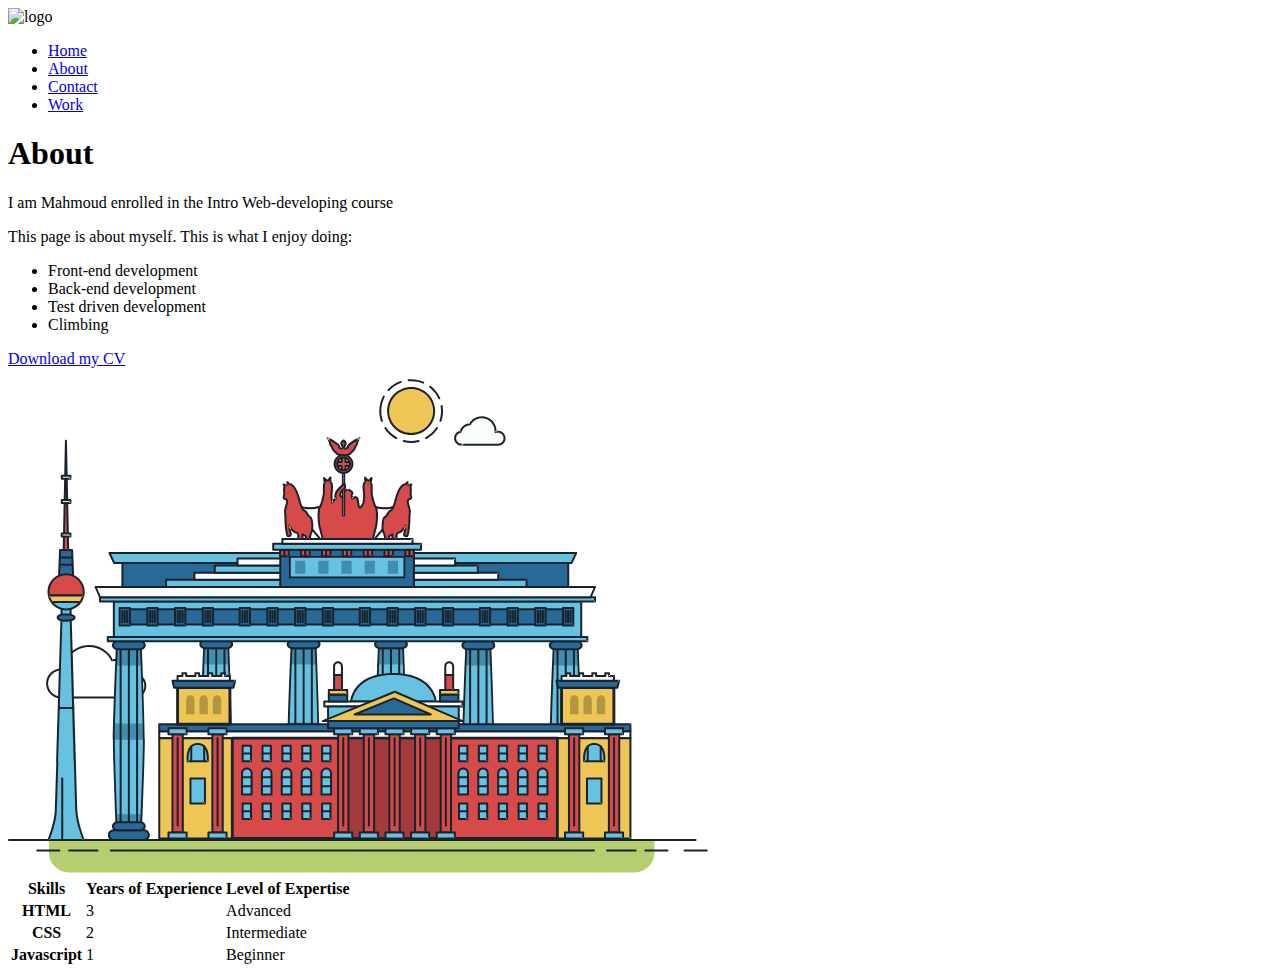
==== about.html @ 999e705b "Final" ====
<!DOCTYPE html>
			<html lang = "en">
		<head>
			<meta charset="utf-8">
			<meta name="viewport" content="width=device-width, initial-scale=1">

			<title>Mahmoud Kassem - Portfolio </title>

			<link rel="stylesheet" href="https://cdnjs.cloudflare.com/ajax/libs/normalize/8.0.1/normalize.min.css" integrity="sha512-NhSC1YmyruXifcj/KFRWoC561YpHpc5Jtzgvbuzx5VozKpWvQ+4nXhPdFgmx8xqexRcpAglTj9sIBWINXa8x5w==" crossorigin="anonymous" />
			<link href="https://fonts.googleapis.com/css2?family=Lato:wght@400;700&display=swap" rel="stylesheet">

			<link rel="stylesheet" type="text/css" href="css/style.production.css">

		</head>

		<body class="body">
			<header class="page-header">
				<!-- Add your logo here-->
				<img src="img/logo.PNG" alt="logo" class="page-header__item">
				<nav class="main-navigation page-header__item">
					<ul role="menubar" class="navigation-list">
						<li role="presentation">
							<a href="index.html" role="menuitem" class="navigation-list__item navigation-list__item--active">Home</a>
						</li>
						<li role="presentation">
							<a href="about.html" role="menuitem" class="navigation-list__item">About</a>
						</li>
						<li role="presentation">
							<a href="contact.html" role="menuitem" class="navigation-list__item">Contact</a>
						</li>
						<li role="presentation">
							<a href="work.html" role="menuitem" class="navigation-list__item">Work</a>
						</li>
					</ul>
				</nav>
			</header>
        <div>
			<h1 id="about">About</h1>
			<p>I am Mahmoud enrolled in the Intro Web-developing course</p>
			<p>This page is about myself. This is what I enjoy doing:</p>
			<ul class="list">
				<li>Front-end development</li>
				<li>Back-end development</li>
				<li>Test driven development</li>
				<li>Climbing</li>
			</ul>

			<a href="files/cv.pdf" class="button" download>Download my CV</a>
		</div>
		  <svg xmlns="http://www.w3.org/2000/svg" class="berlin-illustration" height="505" viewBox="0 0 700 505" xmlns:xlink="http://www.w3.org/1999/xlink">
        <defs>
            <polygon id="a" points=".06 231.917 .06 .929 688.717 .929 688.717 231.917" />
        </defs>
        <g fill="none" fill-rule="evenodd">
          <g transform="translate(0 241)" class="cloud-front">
          <path fill="#1A232C" d="M87.602,29 L87.602,28 C87.326,28.001 87.103,28.024 86.927,28.033 L86.979,29.031 L87.947,28.78 C85.741,20.282 78.041,14.002 68.852,14 C67.858,14 66.904,14.096 65.98,14.231 L66.125,15.22 L67.019,14.772 C62.626,6.015 53.567,0.001 43.102,0 C29.041,0.002 17.524,10.848 16.443,24.632 L17.44,24.71 L17.606,23.724 C16.803,23.589 15.969,23.5 15.102,23.5 C6.817,23.501 0.102,30.215 0.102,38.5 C0.102,46.785 6.817,53.499 15.102,53.5 L87.602,53.5 C94.644,53.499 100.351,47.792 100.352,40.75 C100.351,33.708 94.644,28.001 87.602,28 L87.602,30 C90.573,30 93.254,31.202 95.203,33.149 C97.15,35.097 98.351,37.778 98.352,40.75 C98.351,43.722 97.15,46.403 95.203,48.351 C93.254,50.298 90.573,51.5 87.602,51.5 L15.102,51.5 C11.509,51.5 8.265,50.046 5.909,47.692 C3.555,45.337 2.102,42.093 2.102,38.5 C2.102,34.907 3.555,31.663 5.909,29.308 C8.265,26.954 11.509,25.5 15.102,25.5 C15.831,25.5 16.553,25.575 17.273,25.697 C17.551,25.743 17.832,25.672 18.055,25.499 C18.277,25.325 18.414,25.07 18.436,24.789 C19.436,12.04 30.094,1.998 43.102,2 C52.786,1.999 61.163,7.564 65.231,15.669 C65.425,16.055 65.842,16.272 66.27,16.21 C67.132,16.084 67.988,16 68.852,16 C77.108,15.998 84.027,21.647 86.011,29.283 C86.13,29.741 86.557,30.054 87.031,30.03 C87.27,30.017 87.457,29.999 87.602,30 L87.602,29"
              transform="translate(38 36)" />
            </g>
            <path fill="#B5CE6F" d="M646.484,484.382 C646.484,489.501 644.531,494.62 640.627,498.525 C636.722,502.43 631.603,504.382 626.484,504.382 L60.873,504.382 C55.754,504.382 50.636,502.43 46.731,498.525 C42.826,494.62 40.873,489.501 40.873,484.382 L40.873,471.917 L646.484,471.917 L646.484,484.382"
            />
            <polyline fill="#67C2E2" points="334.824 185.029 101.449 185.029 106.209 195.08 563.438 195.08 568.2 185.029 334.824 185.029" />
            <path fill="#1A232C" d="M334.824,185.029 L334.824,184.029 L101.449,184.029 C101.104,184.029 100.788,184.203 100.604,184.494 C100.42,184.785 100.398,185.146 100.545,185.457 L105.306,195.508 C105.471,195.856 105.824,196.079 106.209,196.079 L563.438,196.079 C563.824,196.079 564.177,195.856 564.342,195.508 L569.104,185.457 C569.251,185.146 569.229,184.785 569.045,184.494 C568.861,184.203 568.544,184.029 568.2,184.029 L334.824,184.029 L334.824,186.029 L566.62,186.029 L562.806,194.08 L106.842,194.08 L103.029,186.029 L334.824,186.029 L334.824,185.029"
            />
            <polygon fill="#296997" points="114.416 218.974 560.222 218.974 560.222 195.08 114.416 195.08" />
            <path fill="#1A232C" d="M560.222,218.974 L560.222,217.974 L115.416,217.974 L115.416,196.079 L559.222,196.079 L559.222,218.974 L560.222,218.974 L560.222,217.974 L560.222,218.974 L561.222,218.974 L561.222,195.08 C561.222,194.816 561.115,194.559 560.929,194.372 C560.742,194.186 560.485,194.08 560.222,194.08 L114.416,194.08 C114.152,194.08 113.895,194.186 113.708,194.372 C113.522,194.559 113.416,194.816 113.416,195.08 L113.416,218.974 C113.416,219.237 113.522,219.495 113.708,219.681 C113.895,219.867 114.152,219.974 114.416,219.974 L560.222,219.974 C560.485,219.974 560.742,219.867 560.929,219.681 C561.115,219.495 561.222,219.237 561.222,218.974 L560.222,218.974"
            />
            <polygon fill="#67C2E2" points="105.85 269.08 573.225 269.08 573.225 233.398 105.85 233.398" />
            <path fill="#1A232C" d="M573.225,233.398 L573.225,232.398 L105.85,232.398 C105.587,232.398 105.329,232.505 105.143,232.691 C104.957,232.877 104.85,233.134 104.85,233.398 L104.85,269.08 C104.85,269.344 104.957,269.601 105.143,269.788 C105.329,269.974 105.587,270.08 105.85,270.08 L573.225,270.08 C573.488,270.08 573.745,269.974 573.932,269.788 C574.118,269.601 574.225,269.344 574.225,269.08 L574.225,233.398 C574.225,233.134 574.118,232.877 573.932,232.691 C573.745,232.505 573.488,232.398 573.225,232.398 L573.225,233.398 L572.225,233.398 L572.225,268.08 L106.85,268.08 L106.85,234.398 L573.225,234.398 L573.225,233.398 L572.225,233.398 L573.225,233.398"
            />
            <polygon fill="#296997" points="116.751 256.508 562.557 256.508 562.557 241.243 116.751 241.243" />
            <path fill="#1A232C" d="M562.557,256.508 L562.557,255.508 L117.75,255.508 L117.75,242.243 L561.557,242.243 L561.557,256.508 L562.557,256.508 L562.557,255.508 L562.557,256.508 L563.557,256.508 L563.557,241.243 C563.557,240.979 563.45,240.722 563.264,240.535 C563.078,240.349 562.82,240.243 562.557,240.243 L116.75,240.243 C116.487,240.243 116.23,240.349 116.043,240.535 C115.857,240.722 115.751,240.979 115.751,241.243 L115.751,256.508 C115.751,256.771 115.857,257.029 116.043,257.215 C116.23,257.401 116.487,257.508 116.751,257.508 L562.557,257.508 C562.82,257.508 563.077,257.401 563.264,257.215 C563.45,257.029 563.557,256.771 563.557,256.508 L562.557,256.508"
            />
            <polygon fill="#67C2E2" points="158.07 218.974 518.563 218.974 518.563 211.858 158.07 211.858" />
            <path fill="#1A232C" d="M518.563,211.858 L518.563,210.858 L158.07,210.858 C157.807,210.858 157.549,210.964 157.363,211.151 C157.177,211.337 157.07,211.594 157.07,211.858 L157.07,218.974 C157.07,219.237 157.177,219.495 157.363,219.681 C157.549,219.867 157.807,219.974 158.07,219.974 L518.563,219.974 C518.826,219.974 519.083,219.867 519.27,219.681 C519.456,219.495 519.562,219.237 519.562,218.974 L519.562,211.858 C519.562,211.594 519.456,211.337 519.27,211.151 C519.083,210.964 518.826,210.858 518.563,210.858 L518.563,211.858 L517.563,211.858 L517.563,217.974 L159.07,217.974 L159.07,212.858 L518.563,212.858 L518.563,211.858 L517.563,211.858 L518.563,211.858"
            />
            <polygon fill="#FBFDFC" points="186.438 211.858 490.194 211.858 490.194 204.741 186.438 204.741" />
            <path fill="#1A232C" d="M490.194,204.741 L490.194,203.741 L186.438,203.741 C186.175,203.741 185.917,203.848 185.731,204.034 C185.545,204.221 185.438,204.478 185.438,204.741 L185.438,211.858 C185.438,212.121 185.545,212.379 185.731,212.565 C185.917,212.751 186.175,212.858 186.438,212.858 L490.194,212.858 C490.458,212.858 490.715,212.751 490.902,212.565 C491.088,212.379 491.194,212.121 491.194,211.858 L491.194,204.741 C491.194,204.478 491.088,204.221 490.902,204.034 C490.715,203.848 490.458,203.741 490.194,203.741 L490.194,204.741 L489.194,204.741 L489.194,210.858 L187.438,210.858 L187.438,205.741 L490.194,205.741 L490.194,204.741 L489.194,204.741 L490.194,204.741"
            />
            <polygon fill="#67C2E2" points="206.805 204.741 469.828 204.741 469.828 197.624 206.805 197.624" />
            <path fill="#1A232C" d="M469.828,197.624 L469.828,196.624 L206.805,196.624 C206.541,196.624 206.284,196.731 206.098,196.917 C205.911,197.103 205.805,197.361 205.805,197.624 L205.805,204.741 C205.805,205.005 205.911,205.262 206.098,205.449 C206.284,205.635 206.541,205.741 206.805,205.741 L469.828,205.741 C470.091,205.741 470.349,205.635 470.535,205.449 C470.722,205.262 470.828,205.005 470.828,204.741 L470.828,197.624 C470.828,197.361 470.722,197.103 470.535,196.917 C470.349,196.731 470.091,196.624 469.828,196.624 L469.828,197.624 L468.828,197.624 L468.828,203.741 L207.805,203.741 L207.805,198.624 L469.828,198.624 L469.828,197.624 L468.828,197.624 L469.828,197.624"
            />
            <polygon fill="#FBFDFC" points="229.521 197.624 447.111 197.624 447.111 190.509 229.521 190.509" />
            <path fill="#1A232C" d="M447.111,190.509 L447.111,189.509 L229.521,189.509 C229.258,189.509 229,189.616 228.814,189.802 C228.628,189.988 228.521,190.246 228.521,190.509 L228.521,197.624 C228.521,197.888 228.628,198.145 228.814,198.332 C229,198.518 229.258,198.624 229.521,198.624 L447.111,198.624 C447.375,198.624 447.632,198.518 447.818,198.332 C448.005,198.145 448.111,197.888 448.111,197.624 L448.111,190.509 C448.111,190.246 448.005,189.988 447.818,189.802 C447.632,189.616 447.375,189.509 447.111,189.509 L447.111,190.509 L446.111,190.509 L446.111,196.624 L230.521,196.624 L230.521,191.509 L447.111,191.509 L447.111,190.509 L446.111,190.509 L447.111,190.509"
            />
            <path fill="#67C2E2" d="M135.607,355.447 C135.163,337.766 134.264,313.326 133.648,297.387 C133.274,287.721 133.004,281.18 133.004,281.18 L108.722,281.18 C108.722,281.18 108.452,287.721 108.079,297.387 C107.462,313.326 106.563,337.766 106.119,355.447 C105.953,362.059 105.85,367.732 105.85,371.653 L105.85,371.654 C105.85,386.117 107.243,424.332 108.089,446.189 C108.457,455.706 108.722,462.126 108.722,462.126 L133.004,462.126 C133.004,462.126 133.269,455.706 133.637,446.189 C134.482,424.332 135.876,386.117 135.876,371.654 L135.876,371.653 C135.876,367.732 135.773,362.059 135.607,355.447"
            />
            <path fill="#428DAE" d="M133.648 297.387L108.079 297.387C108.452 287.721 108.722 281.18 108.722 281.18L133.004 281.18C133.004 281.18 133.274 287.721 133.648 297.387M135.876 371.654L105.85 371.654 105.85 371.653C105.85 367.732 105.953 362.059 106.119 355.447L135.607 355.447C135.773 362.059 135.876 367.732 135.876 371.653L135.876 371.654M133.004 462.126L108.722 462.126C108.722 462.126 108.457 455.706 108.089 446.189L133.637 446.189C133.269 455.706 133.004 462.126 133.004 462.126"
            />
            <path fill="#1A232C" d="M109.612,461.199 L132.114,461.199 C132.447,453.007 134.949,390.886 134.949,371.653 C134.949,352.42 132.447,290.299 132.114,282.108 L109.612,282.108 C109.279,290.299 106.778,352.42 106.778,371.653 C106.778,390.886 109.279,453.007 109.612,461.199 Z M133.895,463.054 L107.832,463.054 L107.794,462.164 C107.766,461.466 104.922,392.193 104.922,371.653 C104.922,351.114 107.766,281.839 107.794,281.142 L107.832,280.252 L133.895,280.252 L133.931,281.142 C133.96,281.839 136.804,351.114 136.804,371.653 C136.804,392.193 133.96,461.466 133.931,462.164 L133.895,463.054 L133.895,463.054 Z"
            />
            <path fill="#1A232C" d="M111.638 281.18L111.638 462.126C111.638 462.679 112.086 463.126 112.638 463.126 113.19 463.126 113.638 462.679 113.638 462.126L113.638 281.18C113.638 280.628 113.19 280.18 112.638 280.18 112.086 280.18 111.638 280.628 111.638 281.18M119.863 281.18L119.863 462.126C119.863 462.679 120.311 463.126 120.863 463.126 121.416 463.126 121.863 462.679 121.863 462.126L121.863 281.18C121.863 280.628 121.416 280.18 120.863 280.18 120.311 280.18 119.863 280.628 119.863 281.18M128.088 281.18L128.088 462.126C128.088 462.679 128.536 463.126 129.088 463.126 129.64 463.126 130.088 462.679 130.088 462.126L130.088 281.18C130.088 280.628 129.64 280.18 129.088 280.18 128.536 280.18 128.088 280.628 128.088 281.18"
            />
            <path fill="#296997" d="M136.79,277.265 C136.79,279.418 134.675,281.18 132.09,281.18 L109.636,281.18 C107.051,281.18 104.936,279.418 104.936,277.265 C104.936,275.111 107.051,273.349 109.636,273.349 L132.09,273.349 C134.675,273.349 136.79,275.111 136.79,277.265"
            />
            <path fill="#1A232C" d="M136.79,277.265 L135.79,277.265 C135.789,278.005 135.433,278.704 134.769,279.262 C134.109,279.814 133.155,280.181 132.09,280.18 L109.636,280.18 C108.571,280.181 107.617,279.814 106.956,279.262 C106.293,278.704 105.936,278.005 105.936,277.265 C105.936,276.524 106.293,275.825 106.957,275.267 C107.617,274.715 108.571,274.348 109.636,274.349 L132.09,274.349 C133.155,274.348 134.109,274.716 134.769,275.267 C135.433,275.825 135.789,276.524 135.79,277.265 L137.79,277.265 C137.791,275.851 137.09,274.593 136.049,273.731 C135.006,272.863 133.61,272.35 132.09,272.349 L109.636,272.349 C108.116,272.35 106.72,272.863 105.676,273.731 C104.636,274.593 103.935,275.851 103.936,277.265 C103.935,278.678 104.636,279.937 105.677,280.798 C106.72,281.666 108.116,282.179 109.636,282.18 L132.09,282.18 C133.61,282.179 135.006,281.666 136.049,280.798 C137.09,279.937 137.791,278.678 137.79,277.265 L136.79,277.265"
            />
            <path fill="#296997" d="M140.775,467.217 C140.775,469.803 138.661,471.917 136.076,471.917 L105.65,471.917 C103.065,471.917 100.951,469.803 100.951,467.217 L100.951,466.825 C100.951,464.241 103.065,462.126 105.65,462.126 L136.076,462.126 C138.661,462.126 140.775,464.241 140.775,466.825 L140.775,467.217"
            />
            <path fill="#1A232C" d="M140.775,467.217 L139.775,467.217 C139.775,468.235 139.361,469.155 138.688,469.83 C138.013,470.503 137.093,470.917 136.076,470.917 L105.65,470.917 C104.633,470.917 103.713,470.504 103.038,469.83 C102.365,469.155 101.951,468.235 101.951,467.217 L101.951,466.825 C101.951,465.808 102.365,464.889 103.038,464.214 C103.713,463.54 104.633,463.127 105.65,463.126 L136.076,463.126 C137.093,463.127 138.013,463.54 138.688,464.214 C139.362,464.889 139.775,465.808 139.775,466.825 L139.775,467.217 L141.775,467.217 L141.775,466.825 C141.772,463.684 139.217,461.13 136.076,461.126 L105.65,461.126 C102.509,461.13 99.955,463.684 99.951,466.825 L99.951,467.217 C99.954,470.36 102.509,472.914 105.65,472.917 L136.076,472.917 C139.217,472.914 141.772,470.36 141.775,467.217 L140.775,467.217"
            />
            <path fill="#296997" d="M136.79,458.208 C136.79,460.363 134.675,462.126 132.09,462.126 L109.636,462.126 C107.051,462.126 104.936,460.363 104.936,458.208 C104.936,456.057 107.051,454.292 109.636,454.292 L132.09,454.292 C134.675,454.292 136.79,456.057 136.79,458.208"
            />
            <path fill="#1A232C" d="M136.79,458.208 L135.79,458.208 C135.789,458.949 135.432,459.649 134.769,460.207 C134.108,460.76 133.154,461.128 132.09,461.126 L109.636,461.126 C108.572,461.128 107.617,460.76 106.957,460.207 C106.293,459.649 105.936,458.949 105.936,458.208 C105.936,457.47 106.293,456.77 106.957,456.212 C107.617,455.659 108.572,455.291 109.636,455.292 L132.09,455.292 C133.154,455.291 134.108,455.659 134.769,456.212 C135.433,456.77 135.789,457.47 135.79,458.208 L137.79,458.208 C137.791,456.796 137.09,455.538 136.05,454.675 C135.006,453.808 133.61,453.294 132.09,453.292 L109.636,453.292 C108.115,453.294 106.719,453.808 105.676,454.675 C104.636,455.538 103.935,456.796 103.936,458.208 C103.935,459.622 104.636,460.881 105.676,461.743 C106.72,462.611 108.116,463.125 109.636,463.126 L132.09,463.126 C133.61,463.125 135.006,462.611 136.05,461.743 C137.09,460.881 137.791,459.622 137.79,458.208 L136.79,458.208"
            />
            <path fill="#67C2E2" d="M572.471,355.447 C572.025,337.766 571.126,313.326 570.51,297.387 C570.137,287.721 569.867,281.18 569.867,281.18 L545.585,281.18 C545.585,281.18 545.315,287.721 544.942,297.387 C544.326,313.326 543.427,337.766 542.981,355.447 C542.815,362.059 542.713,367.732 542.713,371.653 L542.713,371.654 C542.713,386.117 544.107,424.332 544.952,446.189 C545.32,455.706 545.585,462.126 545.585,462.126 L569.867,462.126 C569.867,462.126 570.132,455.706 570.499,446.189 C571.346,424.332 572.739,386.117 572.739,371.654 L572.739,371.653 C572.739,367.732 572.637,362.059 572.471,355.447"
            />
            <path fill="#428DAE" d="M569.582 297.387L566.951 297.387 566.951 282.108 568.977 282.108C569.063 284.206 569.29 289.841 569.582 297.387M564.951 297.387L545.871 297.387C546.162 289.841 546.39 284.206 546.476 282.108L564.951 282.108 564.951 297.387M571.8 369.187L566.951 369.187 566.951 356.265 571.562 356.265C571.685 361.272 571.771 365.701 571.8 369.187M564.951 369.187L543.653 369.187C543.684 365.512 543.777 360.79 543.912 355.447L553.551 355.447 553.551 356.265 564.951 356.265 564.951 369.187"
            />
            <path fill="#1A232C" d="M546.476,461.199 L568.977,461.199 C569.31,453.007 571.812,390.886 571.812,371.653 C571.812,352.42 569.31,290.299 568.977,282.108 L546.476,282.108 C546.142,290.299 543.642,352.42 543.642,371.653 C543.642,390.886 546.142,453.007 546.476,461.199 M570.758,463.054 L544.694,463.054 L544.658,462.164 C544.629,461.466 541.785,392.193 541.785,371.653 C541.785,351.114 544.629,281.839 544.658,281.142 L544.694,280.252 L570.758,280.252 L570.795,281.142 C570.823,281.839 573.667,351.114 573.667,371.653 C573.667,392.193 570.823,461.466 570.795,462.164 L570.758,463.054"
            />
            <path fill="#1A232C" d="M548.501 281.18L548.501 462.126C548.501 462.679 548.949 463.126 549.501 463.126 550.053 463.126 550.501 462.679 550.501 462.126L550.501 281.18C550.501 280.628 550.053 280.18 549.501 280.18 548.949 280.18 548.501 280.628 548.501 281.18M556.727 281.18L556.727 462.126C556.727 462.679 557.174 463.126 557.727 463.126 558.279 463.126 558.727 462.679 558.727 462.126L558.727 281.18C558.727 280.628 558.279 280.18 557.727 280.18 557.174 280.18 556.727 280.628 556.727 281.18M564.951 281.18L564.951 462.126C564.951 462.679 565.399 463.126 565.951 463.126 566.503 463.126 566.951 462.679 566.951 462.126L566.951 281.18C566.951 280.628 566.503 280.18 565.951 280.18 565.399 280.18 564.951 280.628 564.951 281.18"
            />
            <path fill="#296997" d="M573.653,277.265 C573.653,279.418 571.537,281.18 568.953,281.18 L546.499,281.18 C543.915,281.18 541.799,279.418 541.799,277.265 C541.799,275.111 543.915,273.349 546.499,273.349 L568.953,273.349 C571.537,273.349 573.653,275.111 573.653,277.265"
            />
            <path fill="#1A232C" d="M573.653,277.265 L572.653,277.265 C572.653,278.005 572.296,278.704 571.632,279.262 C570.972,279.814 570.017,280.181 568.953,280.18 L546.499,280.18 C545.435,280.181 544.48,279.814 543.82,279.262 C543.156,278.704 542.8,278.005 542.799,277.265 C542.8,276.525 543.156,275.825 543.82,275.267 C544.481,274.715 545.435,274.348 546.499,274.349 L568.953,274.349 C570.017,274.348 570.972,274.715 571.632,275.267 C572.296,275.825 572.653,276.525 572.653,277.265 L574.653,277.265 C574.654,275.851 573.953,274.593 572.912,273.731 C571.869,272.863 570.473,272.35 568.953,272.349 L546.499,272.349 C544.979,272.35 543.583,272.863 542.54,273.731 C541.499,274.593 540.798,275.851 540.799,277.265 C540.798,278.679 541.499,279.937 542.54,280.798 C543.583,281.666 544.979,282.179 546.499,282.18 L568.953,282.18 C570.473,282.179 571.869,281.666 572.912,280.798 C573.953,279.937 574.654,278.679 574.653,277.265 L573.653,277.265"
            />
            <path fill="#296997" d="M577.639,467.217 C577.639,469.803 575.524,471.917 572.938,471.917 L542.514,471.917 C539.929,471.917 537.813,469.803 537.813,467.217 L537.813,466.825 C537.813,464.241 539.929,462.126 542.514,462.126 L572.938,462.126 C575.524,462.126 577.639,464.241 577.639,466.825 L577.639,467.217"
            />
            <path fill="#1A232C" d="M577.639,467.217 L576.639,467.217 C576.638,468.235 576.225,469.155 575.551,469.83 C574.876,470.503 573.956,470.917 572.938,470.917 L542.514,470.917 C541.497,470.917 540.576,470.503 539.901,469.83 C539.227,469.155 538.814,468.234 538.813,467.217 L538.813,466.825 C538.814,465.808 539.227,464.889 539.901,464.214 C540.576,463.54 541.497,463.127 542.514,463.126 L572.938,463.126 C573.956,463.127 574.876,463.54 575.551,464.214 C576.225,464.888 576.638,465.808 576.639,466.825 L576.639,467.217 L578.639,467.217 L578.639,466.825 C578.635,463.684 576.081,461.13 572.938,461.126 L542.514,461.126 C539.372,461.13 536.817,463.684 536.813,466.825 L536.813,467.217 C536.817,470.36 539.372,472.914 542.514,472.917 L572.938,472.917 C576.081,472.914 578.635,470.359 578.639,467.217 L577.639,467.217"
            />
            <path fill="#296997" d="M573.653,458.208 C573.653,460.363 571.537,462.126 568.953,462.126 L546.499,462.126 C543.915,462.126 541.799,460.363 541.799,458.208 C541.799,456.057 543.915,454.292 546.499,454.292 L568.953,454.292 C571.537,454.292 573.653,456.057 573.653,458.208"
            />
            <path fill="#1A232C" d="M573.653,458.208 L572.653,458.208 C572.653,458.949 572.296,459.649 571.632,460.207 C570.971,460.76 570.017,461.128 568.953,461.126 L546.499,461.126 C545.435,461.128 544.481,460.76 543.82,460.207 C543.157,459.649 542.799,458.949 542.799,458.208 C542.799,457.47 543.156,456.77 543.82,456.212 C544.481,455.659 545.435,455.291 546.499,455.292 L568.953,455.292 C570.017,455.291 570.971,455.659 571.632,456.212 C572.296,456.77 572.653,457.47 572.653,458.208 L574.653,458.208 C574.654,456.796 573.953,455.538 572.912,454.675 C571.869,453.808 570.473,453.294 568.953,453.292 L546.499,453.292 C544.979,453.294 543.583,453.808 542.54,454.675 C541.499,455.538 540.798,456.796 540.799,458.208 C540.798,459.622 541.499,460.881 542.54,461.743 C543.583,462.611 544.979,463.125 546.499,463.126 L568.953,463.126 C570.473,463.125 571.869,462.611 572.912,461.743 C573.953,460.881 574.654,459.622 574.653,458.208 L573.653,458.208"
            />
            <path fill="#67C2E2" d="M485.098,355.447 C484.654,337.766 483.753,313.326 483.137,297.387 C482.764,287.721 482.494,281.18 482.494,281.18 L458.213,281.18 C458.213,281.18 457.942,287.721 457.569,297.387 C456.953,313.326 456.055,337.766 455.608,355.447 C455.443,362.059 455.34,367.732 455.34,371.653 L455.34,371.654 C455.34,386.117 456.733,424.332 457.58,446.189 C457.948,455.706 458.213,462.126 458.213,462.126 L482.494,462.126 C482.494,462.126 482.759,455.706 483.126,446.189 C483.973,424.332 485.366,386.117 485.366,371.654 L485.366,371.653 C485.366,367.732 485.265,362.059 485.098,355.447"
            />
            <path fill="#428DAE" d="M483.137 297.387L457.569 297.387C457.942 287.721 458.213 281.18 458.213 281.18L482.494 281.18C482.494 281.18 482.764 287.721 483.137 297.387M485.355 369.187L455.351 369.187C455.382 365.502 455.475 360.78 455.608 355.447L485.098 355.447C485.232 360.78 485.325 365.502 485.355 369.187"
            />
            <path fill="#1A232C" d="M459.103,461.199 L481.605,461.199 C481.938,453.007 484.439,390.886 484.439,371.653 C484.439,352.42 481.938,290.299 481.605,282.108 L459.103,282.108 C458.769,290.299 456.268,352.42 456.268,371.653 C456.268,390.886 458.769,453.007 459.103,461.199 Z M483.386,463.054 L457.321,463.054 L457.285,462.164 C457.256,461.466 454.412,392.193 454.412,371.653 C454.412,351.114 457.256,281.839 457.285,281.142 L457.321,280.252 L483.386,280.252 L483.422,281.142 C483.45,281.839 486.294,351.114 486.294,371.653 C486.294,392.193 483.45,461.466 483.422,462.164 L483.386,463.054 L483.386,463.054 Z"
            />
            <path fill="#1A232C" d="M461.128 281.18L461.128 462.126C461.128 462.679 461.576 463.126 462.128 463.126 462.68 463.126 463.128 462.679 463.128 462.126L463.128 281.18C463.128 280.628 462.68 280.18 462.128 280.18 461.576 280.18 461.128 280.628 461.128 281.18M469.354 281.18L469.354 462.126C469.354 462.679 469.801 463.126 470.354 463.126 470.906 463.126 471.354 462.679 471.354 462.126L471.354 281.18C471.354 280.628 470.906 280.18 470.354 280.18 469.801 280.18 469.354 280.628 469.354 281.18M477.578 281.18L477.578 462.126C477.578 462.679 478.026 463.126 478.578 463.126 479.13 463.126 479.578 462.679 479.578 462.126L479.578 281.18C479.578 280.628 479.13 280.18 478.578 280.18 478.026 280.18 477.578 280.628 477.578 281.18"
            />
            <path fill="#296997" d="M486.281,277.265 C486.281,279.418 484.164,281.18 481.58,281.18 L459.126,281.18 C456.542,281.18 454.426,279.418 454.426,277.265 C454.426,275.111 456.542,273.349 459.126,273.349 L481.58,273.349 C484.164,273.349 486.281,275.111 486.281,277.265"
            />
            <path fill="#1A232C" d="M486.281,277.265 L485.281,277.265 C485.281,278.005 484.924,278.704 484.26,279.262 C483.599,279.814 482.644,280.181 481.58,280.18 L459.126,280.18 C458.062,280.181 457.107,279.814 456.447,279.262 C455.783,278.704 455.427,278.005 455.426,277.265 C455.427,276.525 455.783,275.825 456.447,275.267 C457.108,274.715 458.062,274.348 459.126,274.349 L481.58,274.349 C482.644,274.348 483.599,274.716 484.26,275.268 C484.924,275.825 485.281,276.525 485.281,277.265 L487.281,277.265 C487.282,275.851 486.58,274.593 485.54,273.731 C484.496,272.863 483.1,272.35 481.58,272.349 L459.126,272.349 C457.606,272.35 456.21,272.863 455.167,273.731 C454.126,274.593 453.425,275.851 453.426,277.265 C453.425,278.679 454.126,279.937 455.167,280.798 C456.21,281.666 457.606,282.179 459.126,282.18 L481.58,282.18 C483.1,282.179 484.496,281.666 485.54,280.799 C486.58,279.937 487.282,278.679 487.281,277.265 L486.281,277.265"
            />
            <path fill="#296997" d="M490.266,467.217 C490.266,469.803 488.151,471.917 485.565,471.917 L455.141,471.917 C452.556,471.917 450.44,469.803 450.44,467.217 L450.44,466.825 C450.44,464.241 452.556,462.126 455.141,462.126 L485.565,462.126 C488.151,462.126 490.266,464.241 490.266,466.825 L490.266,467.217"
            />
            <path fill="#1A232C" d="M490.266,467.217 L489.266,467.217 C489.265,468.235 488.852,469.155 488.178,469.83 C487.503,470.503 486.583,470.917 485.565,470.917 L455.141,470.917 C454.124,470.917 453.203,470.503 452.528,469.83 C451.854,469.155 451.441,468.234 451.44,467.217 L451.44,466.825 C451.441,465.808 451.854,464.889 452.528,464.214 C453.203,463.54 454.124,463.127 455.141,463.126 L485.565,463.126 C486.583,463.127 487.503,463.54 488.178,464.214 C488.852,464.888 489.265,465.808 489.266,466.825 L489.266,467.217 L491.266,467.217 L491.266,466.825 C491.262,463.684 488.708,461.13 485.565,461.126 L455.141,461.126 C451.999,461.13 449.444,463.684 449.44,466.825 L449.44,467.217 C449.444,470.36 451.999,472.914 455.141,472.917 L485.565,472.917 C488.708,472.914 491.262,470.359 491.266,467.217 L490.266,467.217"
            />
            <path fill="#296997" d="M486.281,458.208 C486.281,460.363 484.164,462.126 481.58,462.126 L459.126,462.126 C456.542,462.126 454.426,460.363 454.426,458.208 C454.426,456.057 456.542,454.292 459.126,454.292 L481.58,454.292 C484.164,454.292 486.281,456.057 486.281,458.208"
            />
            <path fill="#1A232C" d="M486.281,458.208 L485.281,458.208 C485.281,458.949 484.923,459.649 484.26,460.207 C483.599,460.76 482.644,461.128 481.58,461.126 L459.126,461.126 C458.062,461.128 457.108,460.76 456.447,460.207 C455.784,459.649 455.427,458.949 455.426,458.208 C455.426,457.47 455.783,456.77 456.447,456.212 C457.108,455.659 458.062,455.291 459.126,455.292 L481.58,455.292 C482.644,455.291 483.598,455.659 484.26,456.212 C484.924,456.77 485.281,457.47 485.281,458.208 L487.281,458.208 C487.282,456.795 486.58,455.538 485.54,454.675 C484.496,453.808 483.1,453.294 481.58,453.292 L459.126,453.292 C457.606,453.294 456.21,453.808 455.167,454.675 C454.126,455.538 453.425,456.796 453.426,458.208 C453.425,459.622 454.126,460.881 455.167,461.743 C456.21,462.611 457.606,463.125 459.126,463.126 L481.58,463.126 C483.1,463.125 484.496,462.611 485.54,461.743 C486.581,460.881 487.282,459.622 487.281,458.208 L486.281,458.208"
            />
            <path fill="#67C2E2" d="M397.726,354.466 C397.28,336.787 396.381,312.346 395.765,296.407 C395.392,286.742 395.122,280.2 395.122,280.2 L370.84,280.2 C370.84,280.2 370.57,286.742 370.197,296.407 C369.581,312.346 368.682,336.787 368.236,354.466 C368.07,361.078 367.968,366.751 367.968,370.672 L367.968,370.673 C367.968,385.136 369.361,423.352 370.207,445.208 C370.575,454.726 370.84,461.146 370.84,461.146 L395.122,461.146 C395.122,461.146 395.386,454.726 395.754,445.208 C396.601,423.352 397.994,385.136 397.994,370.673 L397.994,370.672 C397.994,366.751 397.892,361.078 397.726,354.466"
            />
            <path fill="#428DAE" d="M394.837 296.407L392.206 296.407 392.206 281.127 394.233 281.127C394.318 283.225 394.545 288.861 394.837 296.407L394.837 296.407zM383.981 296.407L390.206 296.407 390.206 281.127 383.981 281.127 383.981 296.407zM375.756 296.407L381.98 296.407 381.98 281.127 375.756 281.127 375.756 296.407zM373.756 296.407L371.126 296.407C371.417 288.861 371.645 283.225 371.73 281.127L373.756 281.127 373.756 296.407 373.756 296.407zM397.062 369.187L392.206 369.187 392.206 354.466 396.796 354.466C396.943 360.298 397.041 365.389 397.062 369.187L397.062 369.187zM383.981 369.187L390.206 369.187 390.206 354.466 383.981 354.466 383.981 369.187zM375.756 369.187L381.98 369.187 381.98 354.466 375.756 354.466 375.756 369.187zM373.756 369.187L368.9 369.187C368.921 365.389 369.019 360.298 369.166 354.466L373.756 354.466 373.756 369.187 373.756 369.187z"
            />
            <path fill="#1A232C" d="M371.73,460.218 L394.233,460.218 C394.565,452.027 397.066,389.906 397.066,370.672 C397.066,351.44 394.565,289.319 394.233,281.127 L371.73,281.127 C371.397,289.319 368.895,351.44 368.895,370.672 C368.895,389.906 371.397,452.027 371.73,460.218 M396.013,462.074 L369.949,462.074 L369.912,461.184 C369.884,460.486 367.04,391.212 367.04,370.672 C367.04,350.133 369.884,280.859 369.912,280.162 L369.949,279.272 L396.013,279.272 L396.05,280.162 C396.078,280.859 398.922,350.133 398.922,370.672 C398.922,391.212 396.078,460.486 396.05,461.184 L396.013,462.074"
            />
            <path fill="#1A232C" d="M373.756 280.2L373.756 461.146C373.756 461.698 374.203 462.146 374.756 462.146 375.308 462.146 375.756 461.698 375.756 461.146L375.756 280.2C375.756 279.647 375.308 279.2 374.756 279.2 374.203 279.2 373.756 279.647 373.756 280.2M381.98 280.2L381.98 461.146C381.98 461.698 382.428 462.146 382.98 462.146 383.533 462.146 383.981 461.698 383.981 461.146L383.981 280.2C383.981 279.647 383.533 279.2 382.98 279.2 382.428 279.2 381.98 279.647 381.98 280.2M390.206 280.2L390.206 461.146C390.206 461.698 390.654 462.146 391.206 462.146 391.758 462.146 392.206 461.698 392.206 461.146L392.206 280.2C392.206 279.647 391.758 279.2 391.206 279.2 390.654 279.2 390.206 279.647 390.206 280.2"
            />
            <path fill="#296997" d="M398.908,276.285 C398.908,278.439 396.792,280.2 394.208,280.2 L371.754,280.2 C369.17,280.2 367.053,278.439 367.053,276.285 C367.053,274.13 369.17,272.369 371.754,272.369 L394.208,272.369 C396.792,272.369 398.908,274.13 398.908,276.285"
            />
            <path fill="#1A232C" d="M398.908,276.285 L397.908,276.285 C397.907,277.025 397.551,277.724 396.887,278.281 C396.227,278.833 395.272,279.201 394.208,279.2 L371.754,279.2 C370.69,279.201 369.735,278.833 369.074,278.281 C368.41,277.724 368.053,277.025 368.053,276.285 C368.053,275.544 368.41,274.845 369.074,274.287 C369.735,273.735 370.69,273.367 371.754,273.369 L394.208,273.369 C395.272,273.367 396.227,273.735 396.887,274.287 C397.551,274.844 397.907,275.544 397.908,276.285 L399.908,276.285 C399.909,274.871 399.208,273.612 398.167,272.75 C397.124,271.883 395.728,271.37 394.208,271.369 L371.754,271.369 C370.234,271.37 368.838,271.883 367.794,272.75 C366.754,273.612 366.052,274.871 366.053,276.285 C366.052,277.699 366.754,278.957 367.795,279.818 C368.838,280.686 370.234,281.198 371.754,281.2 L394.208,281.2 C395.728,281.198 397.123,280.686 398.167,279.818 C399.208,278.957 399.909,277.698 399.908,276.285 L398.908,276.285"
            />
            <path fill="#296997" d="M402.894,466.237 C402.894,468.823 400.779,470.937 398.193,470.937 L367.768,470.937 C365.183,470.937 363.068,468.823 363.068,466.237 L363.068,465.844 C363.068,463.26 365.183,461.146 367.768,461.146 L398.193,461.146 C400.779,461.146 402.894,463.26 402.894,465.844 L402.894,466.237"
            />
            <path fill="#1A232C" d="M402.894,466.237 L401.894,466.237 C401.893,467.254 401.48,468.174 400.806,468.849 C400.131,469.523 399.211,469.937 398.193,469.937 L367.768,469.937 C366.751,469.937 365.831,469.523 365.156,468.849 C364.482,468.174 364.069,467.254 364.068,466.237 L364.068,465.844 C364.069,464.828 364.482,463.908 365.156,463.233 C365.831,462.56 366.751,462.146 367.768,462.146 L398.193,462.146 C399.211,462.146 400.131,462.56 400.806,463.233 C401.48,463.908 401.893,464.828 401.894,465.844 L401.894,466.237 L403.894,466.237 L403.894,465.844 C403.89,462.703 401.336,460.15 398.193,460.146 L367.768,460.146 C364.626,460.15 362.072,462.703 362.068,465.844 L362.068,466.237 C362.072,469.379 364.626,471.933 367.768,471.937 L398.193,471.937 C401.336,471.933 403.89,469.379 403.894,466.237 L402.894,466.237"
            />
            <path fill="#296997" d="M398.908,457.228 C398.908,459.382 396.792,461.146 394.208,461.146 L371.754,461.146 C369.17,461.146 367.053,459.382 367.053,457.228 C367.053,455.077 369.17,453.312 371.754,453.312 L394.208,453.312 C396.792,453.312 398.908,455.077 398.908,457.228"
            />
            <path fill="#1A232C" d="M398.908,457.228 L397.908,457.228 C397.908,457.968 397.55,458.669 396.887,459.226 C396.226,459.779 395.272,460.147 394.208,460.146 L371.754,460.146 C370.69,460.147 369.736,459.779 369.074,459.226 C368.411,458.668 368.053,457.968 368.053,457.228 C368.053,456.489 368.41,455.789 369.074,455.231 C369.736,454.679 370.69,454.311 371.754,454.312 L394.208,454.312 C395.272,454.311 396.226,454.679 396.887,455.231 C397.551,455.789 397.908,456.489 397.908,457.228 L399.908,457.228 C399.909,455.815 399.208,454.557 398.167,453.695 C397.124,452.827 395.728,452.313 394.208,452.312 L371.754,452.312 C370.234,452.313 368.838,452.827 367.794,453.695 C366.754,454.557 366.052,455.815 366.053,457.228 C366.052,458.642 366.753,459.901 367.794,460.763 C368.838,461.631 370.234,462.145 371.754,462.146 L394.208,462.146 C395.728,462.145 397.124,461.631 398.167,460.763 C399.208,459.9 399.909,458.642 399.908,457.228 L398.908,457.228"
            />
            <path fill="#67C2E2" d="M310.353,354.466 C309.908,336.787 309.009,312.346 308.393,296.407 C308.019,286.742 307.75,280.2 307.75,280.2 L283.467,280.2 C283.467,280.2 283.198,286.742 282.824,296.407 C282.208,312.346 281.309,336.787 280.864,354.466 C280.698,361.078 280.596,366.751 280.596,370.672 L280.596,370.673 C280.596,385.136 281.989,423.352 282.834,445.208 C283.202,454.726 283.467,461.146 283.467,461.146 L307.75,461.146 C307.75,461.146 308.014,454.726 308.382,445.208 C309.228,423.352 310.622,385.136 310.622,370.673 L310.622,370.672 C310.622,366.751 310.518,361.078 310.353,354.466"
            />
            <path fill="#428DAE" d="M308.393 296.407L282.824 296.407C283.198 286.742 283.467 280.2 283.467 280.2L307.75 280.2C307.75 280.2 308.019 286.742 308.393 296.407M310.617 369.187L280.6 369.187C280.621 365.377 280.718 360.285 280.864 354.466L310.353 354.466C310.498 360.285 310.596 365.377 310.617 369.187"
            />
            <path fill="#1A232C" d="M284.357,460.218 L306.86,460.218 C307.193,452.027 309.694,389.906 309.694,370.672 C309.694,351.44 307.193,289.319 306.86,281.127 L284.357,281.127 C284.024,289.319 281.523,351.44 281.523,370.672 C281.523,389.906 284.024,452.027 284.357,460.218 Z M308.639,462.074 L282.576,462.074 L282.54,461.184 C282.511,460.486 279.668,391.212 279.668,370.672 C279.668,350.133 282.511,280.859 282.54,280.162 L282.576,279.272 L308.639,279.272 L308.677,280.162 C308.706,280.859 311.549,350.133 311.549,370.672 C311.549,391.212 308.706,460.486 308.677,461.184 L308.639,462.074 L308.639,462.074 Z"
            />
            <path fill="#1A232C" d="M286.383 280.2L286.383 461.146C286.383 461.698 286.831 462.146 287.383 462.146 287.936 462.146 288.383 461.698 288.383 461.146L288.383 280.2C288.383 279.647 287.936 279.2 287.383 279.2 286.831 279.2 286.383 279.647 286.383 280.2M294.608 280.2L294.608 461.146C294.608 461.698 295.056 462.146 295.608 462.146 296.161 462.146 296.608 461.698 296.608 461.146L296.608 280.2C296.608 279.647 296.161 279.2 295.608 279.2 295.056 279.2 294.608 279.647 294.608 280.2M302.834 280.2L302.834 461.146C302.834 461.698 303.281 462.146 303.834 462.146 304.386 462.146 304.834 461.698 304.834 461.146L304.834 280.2C304.834 279.647 304.386 279.2 303.834 279.2 303.281 279.2 302.834 279.647 302.834 280.2"
            />
            <path fill="#296997" d="M311.535,276.285 C311.535,278.439 309.42,280.2 306.836,280.2 L284.381,280.2 C281.797,280.2 279.681,278.439 279.681,276.285 C279.681,274.13 281.797,272.369 284.381,272.369 L306.836,272.369 C309.42,272.369 311.535,274.13 311.535,276.285"
            />
            <path fill="#1A232C" d="M311.535,276.285 L310.535,276.285 C310.534,277.025 310.177,277.724 309.514,278.282 C308.854,278.833 307.901,279.201 306.836,279.2 L284.381,279.2 C283.316,279.201 282.362,278.833 281.702,278.281 C281.038,277.724 280.681,277.025 280.681,276.285 C280.681,275.544 281.038,274.844 281.702,274.287 C282.362,273.735 283.317,273.367 284.381,273.369 L306.836,273.369 C307.9,273.367 308.854,273.735 309.514,274.287 C310.177,274.844 310.534,275.544 310.535,276.285 L312.535,276.285 C312.535,274.871 311.835,273.613 310.795,272.75 C309.751,271.883 308.356,271.37 306.836,271.369 L284.381,271.369 C282.861,271.37 281.465,271.883 280.422,272.75 C279.381,273.612 278.68,274.871 278.681,276.285 C278.68,277.698 279.381,278.957 280.422,279.818 C281.465,280.686 282.861,281.198 284.381,281.2 L306.836,281.2 C308.356,281.198 309.751,280.685 310.794,279.818 C311.835,278.956 312.535,277.698 312.535,276.285 L311.535,276.285"
            />
            <path fill="#296997" d="M315.522,466.237 C315.522,468.823 313.407,470.937 310.821,470.937 L280.396,470.937 C277.811,470.937 275.696,468.823 275.696,466.237 L275.696,465.844 C275.696,463.26 277.811,461.146 280.396,461.146 L310.821,461.146 C313.407,461.146 315.522,463.26 315.522,465.844 L315.522,466.237"
            />
            <path fill="#1A232C" d="M315.522,466.237 L314.522,466.237 C314.521,467.254 314.108,468.174 313.434,468.849 C312.759,469.523 311.838,469.937 310.821,469.937 L280.396,469.937 C279.379,469.937 278.458,469.523 277.783,468.849 C277.11,468.174 276.696,467.254 276.696,466.237 L276.696,465.844 C276.696,464.828 277.11,463.908 277.783,463.233 C278.458,462.56 279.379,462.146 280.396,462.146 L310.821,462.146 C311.838,462.146 312.759,462.56 313.434,463.233 C314.108,463.908 314.521,464.828 314.522,465.844 L314.522,466.237 L316.521,466.237 L316.521,465.844 C316.518,462.703 313.963,460.15 310.821,460.146 L280.396,460.146 C277.254,460.15 274.7,462.703 274.696,465.844 L274.696,466.237 C274.699,469.379 277.254,471.933 280.396,471.937 L310.821,471.937 C313.963,471.933 316.518,469.379 316.521,466.237 L315.522,466.237"
            />
            <path fill="#296997" d="M311.535,457.228 C311.535,459.382 309.42,461.146 306.836,461.146 L284.381,461.146 C281.797,461.146 279.681,459.382 279.681,457.228 C279.681,455.077 281.797,453.312 284.381,453.312 L306.836,453.312 C309.42,453.312 311.535,455.077 311.535,457.228"
            />
            <path fill="#1A232C" d="M311.535,457.228 L310.535,457.228 C310.534,457.969 310.177,458.669 309.514,459.227 C308.854,459.779 307.9,460.147 306.836,460.146 L284.381,460.146 C283.317,460.147 282.363,459.779 281.702,459.227 C281.038,458.669 280.681,457.968 280.681,457.228 C280.681,456.489 281.038,455.789 281.702,455.231 C282.363,454.679 283.317,454.311 284.381,454.312 L306.836,454.312 C307.9,454.311 308.854,454.679 309.514,455.231 C310.177,455.789 310.534,456.489 310.535,457.228 L312.535,457.228 C312.535,455.815 311.835,454.558 310.795,453.695 C309.752,452.827 308.356,452.313 306.836,452.312 L284.381,452.312 C282.861,452.313 281.465,452.827 280.422,453.695 C279.381,454.557 278.68,455.815 278.681,457.228 C278.68,458.642 279.381,459.9 280.422,460.763 C281.465,461.631 282.861,462.145 284.381,462.146 L306.836,462.146 C308.356,462.145 309.752,461.631 310.795,460.763 C311.835,459.9 312.535,458.641 312.535,457.228 L311.535,457.228"
            />
            <path fill="#67C2E2" d="M222.981,354.466 C222.535,336.787 221.636,312.346 221.02,296.407 C220.647,286.742 220.377,280.2 220.377,280.2 L196.094,280.2 C196.094,280.2 195.825,286.742 195.452,296.407 C194.835,312.346 193.936,336.787 193.491,354.466 C193.325,361.078 193.223,366.751 193.223,370.672 L193.223,370.673 C193.223,385.136 194.616,423.352 195.462,445.208 C195.83,454.726 196.094,461.146 196.094,461.146 L220.377,461.146 C220.377,461.146 220.642,454.726 221.009,445.208 C221.855,423.352 223.249,385.136 223.249,370.673 L223.249,370.672 C223.249,366.751 223.146,361.078 222.981,354.466"
            />
            <path fill="#428DAE" d="M220.091 296.407L209.236 296.407 209.236 281.127 219.487 281.127C219.573 283.225 219.8 288.861 220.091 296.407L220.091 296.407zM201.011 296.407L207.236 296.407 207.236 281.127 201.011 281.127 201.011 296.407zM199.011 296.407L196.381 296.407C196.672 288.861 196.899 283.225 196.985 281.127L199.011 281.127 199.011 296.407 199.011 296.407zM222.317 369.187L209.236 369.187 209.236 356.265 221.923 356.265 221.923 354.466 222.051 354.466C222.198 360.298 222.296 365.389 222.317 369.187L222.317 369.187zM201.011 369.187L207.236 369.187 207.236 356.265 201.011 356.265 201.011 369.187zM199.011 369.187L194.155 369.187C194.174 365.784 194.255 361.345 194.377 356.265L199.011 356.265 199.011 369.187 199.011 369.187z"
            />
            <path fill="#1A232C" d="M196.985,460.218 L219.487,460.218 C219.82,452.027 222.321,389.906 222.321,370.672 C222.321,351.44 219.82,289.319 219.487,281.127 L196.985,281.127 C196.651,289.319 194.151,351.44 194.151,370.672 C194.151,389.906 196.651,452.027 196.985,460.218 M221.267,462.074 L195.204,462.074 L195.167,461.184 C195.138,460.486 192.295,391.212 192.295,370.672 C192.295,350.133 195.138,280.859 195.167,280.162 L195.204,279.272 L221.267,279.272 L221.305,280.162 C221.334,280.859 224.177,350.133 224.177,370.672 C224.177,391.212 221.334,460.486 221.305,461.184 L221.267,462.074"
            />
            <path fill="#1A232C" d="M199.011 280.2L199.011 461.146C199.011 461.698 199.458 462.146 200.011 462.146 200.563 462.146 201.011 461.698 201.011 461.146L201.011 280.2C201.011 279.647 200.563 279.2 200.011 279.2 199.458 279.2 199.011 279.647 199.011 280.2M207.236 280.2L207.236 461.146C207.236 461.698 207.684 462.146 208.236 462.146 208.788 462.146 209.236 461.698 209.236 461.146L209.236 280.2C209.236 279.647 208.788 279.2 208.236 279.2 207.684 279.2 207.236 279.647 207.236 280.2M215.461 280.2L215.461 461.146C215.461 461.698 215.909 462.146 216.461 462.146 217.013 462.146 217.461 461.698 217.461 461.146L217.461 280.2C217.461 279.647 217.013 279.2 216.461 279.2 215.909 279.2 215.461 279.647 215.461 280.2"
            />
            <path fill="#296997" d="M224.162,276.285 C224.162,278.439 222.047,280.2 219.463,280.2 L197.008,280.2 C194.424,280.2 192.308,278.439 192.308,276.285 C192.308,274.13 194.424,272.369 197.008,272.369 L219.463,272.369 C222.047,272.369 224.162,274.13 224.162,276.285"
            />
            <path fill="#1A232C" d="M224.162,276.285 L223.162,276.285 C223.161,277.025 222.805,277.724 222.142,278.282 C221.482,278.833 220.528,279.201 219.463,279.2 L197.008,279.2 C195.944,279.201 194.99,278.833 194.329,278.281 C193.665,277.724 193.308,277.025 193.308,276.285 C193.308,275.544 193.665,274.845 194.329,274.287 C194.99,273.735 195.944,273.367 197.008,273.369 L219.463,273.369 C220.528,273.367 221.481,273.735 222.142,274.287 C222.805,274.844 223.161,275.544 223.162,276.285 L225.162,276.285 C225.163,274.871 224.462,273.613 223.422,272.75 C222.379,271.883 220.983,271.37 219.463,271.369 L197.008,271.369 C195.489,271.37 194.093,271.883 193.049,272.75 C192.008,273.612 191.307,274.871 191.308,276.285 C191.307,277.698 192.008,278.957 193.049,279.818 C194.093,280.686 195.489,281.198 197.008,281.2 L219.463,281.2 C220.983,281.198 222.379,280.686 223.422,279.818 C224.462,278.956 225.163,277.698 225.162,276.285 L224.162,276.285"
            />
            <path fill="#296997" d="M228.149,466.237 C228.149,468.823 226.034,470.937 223.448,470.937 L193.022,470.937 C190.438,470.937 188.323,468.823 188.323,466.237 L188.323,465.844 C188.323,463.26 190.438,461.146 193.022,461.146 L223.448,461.146 C226.034,461.146 228.149,463.26 228.149,465.844 L228.149,466.237"
            />
            <path fill="#1A232C" d="M228.149,466.237 L227.149,466.237 C227.149,467.254 226.735,468.174 226.061,468.849 C225.386,469.523 224.466,469.937 223.448,469.937 L193.022,469.937 C192.006,469.937 191.086,469.523 190.411,468.849 C189.737,468.174 189.324,467.254 189.323,466.237 L189.323,465.844 C189.324,464.828 189.737,463.908 190.411,463.233 C191.086,462.56 192.006,462.146 193.022,462.146 L223.448,462.146 C224.466,462.146 225.386,462.56 226.061,463.233 C226.735,463.908 227.149,464.828 227.149,465.844 L227.149,466.237 L229.149,466.237 L229.149,465.844 C229.145,462.703 226.59,460.15 223.448,460.146 L193.022,460.146 C189.881,460.15 187.327,462.703 187.323,465.844 L187.323,466.237 C187.327,469.379 189.881,471.933 193.022,471.937 L223.448,471.937 C226.59,471.933 229.145,469.379 229.149,466.237 L228.149,466.237"
            />
            <path fill="#296997" d="M224.162,457.228 C224.162,459.382 222.047,461.146 219.463,461.146 L197.008,461.146 C194.424,461.146 192.308,459.382 192.308,457.228 C192.308,455.077 194.424,453.312 197.008,453.312 L219.463,453.312 C222.047,453.312 224.162,455.077 224.162,457.228"
            />
            <path fill="#1A232C" d="M224.162,457.228 L223.162,457.228 C223.161,457.969 222.805,458.669 222.141,459.227 C221.481,459.779 220.527,460.147 219.463,460.146 L197.008,460.146 C195.944,460.147 194.99,459.779 194.329,459.227 C193.665,458.669 193.308,457.968 193.308,457.228 C193.308,456.489 193.665,455.789 194.329,455.231 C194.99,454.679 195.945,454.311 197.008,454.312 L219.463,454.312 C220.527,454.311 221.481,454.679 222.141,455.231 C222.805,455.789 223.161,456.489 223.162,457.228 L225.162,457.228 C225.163,455.815 224.462,454.557 223.422,453.695 C222.379,452.827 220.984,452.313 219.463,452.312 L197.008,452.312 C195.488,452.313 194.092,452.827 193.049,453.695 C192.008,454.557 191.307,455.815 191.308,457.228 C191.307,458.642 192.008,459.9 193.049,460.763 C194.092,461.631 195.488,462.145 197.008,462.146 L219.463,462.146 C220.983,462.145 222.379,461.631 223.422,460.763 C224.462,459.9 225.163,458.641 225.162,457.228 L224.162,457.228"
            />
            <polygon fill="#67C2E2" points="99.774 273.349 579.301 273.349 579.301 269.08 99.774 269.08" />
            <path fill="#1A232C" d="M579.301,273.349 L579.301,272.349 L100.774,272.349 L100.774,270.08 L578.301,270.08 L578.301,273.349 L579.301,273.349 L579.301,272.349 L579.301,273.349 L580.301,273.349 L580.301,269.08 C580.301,268.817 580.194,268.56 580.008,268.373 C579.822,268.187 579.564,268.08 579.301,268.08 L99.774,268.08 C99.511,268.08 99.254,268.187 99.067,268.373 C98.881,268.56 98.774,268.817 98.774,269.08 L98.774,273.349 C98.774,273.612 98.881,273.87 99.067,274.056 C99.254,274.242 99.511,274.349 99.774,274.349 L579.301,274.349 C579.564,274.349 579.822,274.242 580.008,274.056 C580.194,273.87 580.301,273.612 580.301,273.349 L579.301,273.349"
            />
            <polygon fill="#67C2E2" points="92.01 233.398 587.064 233.398 587.064 229.131 92.01 229.131" />
            <path fill="#1A232C" d="M587.064,233.398 L587.064,232.398 L93.01,232.398 L93.01,230.131 L586.064,230.131 L586.064,233.398 L587.064,233.398 L587.064,232.398 L587.064,233.398 L588.064,233.398 L588.064,229.131 C588.064,228.868 587.958,228.61 587.772,228.424 C587.585,228.238 587.328,228.131 587.064,228.131 L92.01,228.131 C91.746,228.131 91.489,228.238 91.303,228.424 C91.116,228.61 91.01,228.868 91.01,229.131 L91.01,233.398 C91.01,233.661 91.117,233.919 91.303,234.105 C91.489,234.291 91.746,234.398 92.01,234.398 L587.064,234.398 C587.328,234.398 587.585,234.291 587.771,234.105 C587.958,233.919 588.064,233.661 588.064,233.398 L587.064,233.398"
            />
            <polyline fill="#FBFDFC" points="337.318 218.974 87.572 218.974 92.01 229.131 582.626 229.131 587.064 218.974 337.318 218.974" />
            <path fill="#1A232C" d="M337.318,218.974 L337.318,217.974 L87.572,217.974 C87.235,217.974 86.92,218.144 86.736,218.426 C86.551,218.709 86.521,219.065 86.656,219.374 L91.093,229.532 C91.253,229.896 91.612,230.131 92.01,230.131 L582.626,230.131 C583.024,230.131 583.383,229.897 583.542,229.532 L587.981,219.374 C588.116,219.065 588.086,218.709 587.901,218.426 C587.716,218.144 587.402,217.974 587.064,217.974 L337.318,217.974 L337.318,219.974 L585.536,219.974 L581.972,228.131 L92.664,228.131 L89.1,219.974 L337.318,219.974 L337.318,218.974"
            />
            <polygon fill="#296997" points="272.283 218.974 405.943 218.974 405.943 181.701 272.283 181.701" />
            <path fill="#1A232C" d="M405.943,218.974 L405.943,217.974 L273.283,217.974 L273.283,182.701 L404.943,182.701 L404.943,218.974 L405.943,218.974 L405.943,217.974 L405.943,218.974 L406.943,218.974 L406.943,181.701 C406.943,181.437 406.837,181.18 406.65,180.993 C406.464,180.807 406.207,180.701 405.943,180.701 L272.283,180.701 C272.02,180.701 271.762,180.807 271.576,180.993 C271.39,181.18 271.283,181.437 271.283,181.701 L271.283,218.974 C271.283,219.237 271.39,219.495 271.576,219.681 C271.762,219.867 272.02,219.974 272.283,219.974 L405.943,219.974 C406.207,219.974 406.464,219.867 406.65,219.681 C406.837,219.495 406.943,219.237 406.943,218.974 L405.943,218.974"
            />
            <polygon fill="#67C2E2" points="281.833 209.312 396.393 209.312 396.393 188.946 281.833 188.946" />
            <polygon fill="#428DAE" points="287.111 205.753 297.328 205.753 297.328 192.749 287.111 192.749" />
            <polygon fill="#428DAE" points="310.284 205.753 320.501 205.753 320.501 192.749 310.284 192.749" />
            <polygon fill="#428DAE" points="333.457 205.753 343.673 205.753 343.673 192.749 333.457 192.749" />
            <polygon fill="#428DAE" points="356.63 205.753 366.847 205.753 366.847 192.749 356.63 192.749" />
            <polygon fill="#428DAE" points="379.804 205.753 390.02 205.753 390.02 192.749 379.804 192.749" />
            <path fill="#1A232C" d="M282.761,208.384 L395.465,208.384 L395.465,189.873 L282.761,189.873 L282.761,208.384 Z M280.905,210.24 L397.32,210.24 L397.32,188.018 L280.905,188.018 L280.905,210.24 Z" />
            <polygon fill="#D64A4A" points="272.283 188.359 276.48 188.359 276.48 181.701 272.283 181.701" />
            <path fill="#1A232C" d="M276.48,188.359 L276.48,187.359 L273.283,187.359 L273.283,182.701 L275.48,182.701 L275.48,188.359 L276.48,188.359 L276.48,187.359 L276.48,188.359 L277.48,188.359 L277.48,181.701 C277.48,181.437 277.374,181.18 277.188,180.993 C277.001,180.807 276.744,180.701 276.48,180.701 L272.283,180.701 C272.02,180.701 271.762,180.807 271.576,180.993 C271.39,181.18 271.283,181.437 271.283,181.701 L271.283,188.359 C271.283,188.622 271.39,188.88 271.576,189.066 C271.762,189.252 272.02,189.359 272.283,189.359 L276.48,189.359 C276.744,189.359 277.001,189.252 277.188,189.066 C277.374,188.88 277.48,188.622 277.48,188.359 L276.48,188.359"
            />
            <polygon fill="#D64A4A" points="276.48 188.359 280.678 188.359 280.678 181.701 276.48 181.701" />
            <path fill="#1A232C" d="M280.678,188.359 L280.678,187.359 L277.48,187.359 L277.48,182.701 L279.678,182.701 L279.678,188.359 L280.678,188.359 L280.678,187.359 L280.678,188.359 L281.678,188.359 L281.678,181.701 C281.678,181.437 281.571,181.18 281.385,180.993 C281.199,180.807 280.941,180.701 280.678,180.701 L276.48,180.701 C276.217,180.701 275.96,180.807 275.773,180.993 C275.587,181.18 275.48,181.437 275.48,181.701 L275.48,188.359 C275.48,188.622 275.587,188.88 275.773,189.066 C275.96,189.252 276.217,189.359 276.48,189.359 L280.678,189.359 C280.941,189.359 281.199,189.252 281.385,189.066 C281.571,188.88 281.678,188.622 281.678,188.359 L280.678,188.359"
            />
            <polygon fill="#D64A4A" points="293.13 188.359 297.328 188.359 297.328 181.701 293.13 181.701" />
            <path fill="#1A232C" d="M297.328,188.359 L297.328,187.359 L294.13,187.359 L294.13,182.701 L296.328,182.701 L296.328,188.359 L297.328,188.359 L297.328,187.359 L297.328,188.359 L298.328,188.359 L298.328,181.701 C298.328,181.437 298.221,181.18 298.035,180.993 C297.849,180.807 297.591,180.701 297.328,180.701 L293.13,180.701 C292.867,180.701 292.609,180.807 292.423,180.993 C292.237,181.18 292.13,181.437 292.13,181.701 L292.13,188.359 C292.13,188.622 292.237,188.88 292.423,189.066 C292.609,189.252 292.867,189.359 293.13,189.359 L297.328,189.359 C297.591,189.359 297.849,189.252 298.035,189.066 C298.221,188.88 298.328,188.622 298.328,188.359 L297.328,188.359"
            />
            <polygon fill="#D64A4A" points="297.328 188.359 301.524 188.359 301.524 181.701 297.328 181.701" />
            <path fill="#1A232C" d="M301.524,188.359 L301.524,187.359 L298.328,187.359 L298.328,182.701 L300.524,182.701 L300.524,188.359 L301.524,188.359 L301.524,187.359 L301.524,188.359 L302.524,188.359 L302.524,181.701 C302.524,181.437 302.418,181.18 302.232,180.993 C302.045,180.807 301.788,180.701 301.524,180.701 L297.328,180.701 C297.064,180.701 296.807,180.807 296.621,180.993 C296.434,181.18 296.328,181.437 296.328,181.701 L296.328,188.359 C296.328,188.622 296.434,188.88 296.621,189.066 C296.807,189.252 297.064,189.359 297.328,189.359 L301.524,189.359 C301.788,189.359 302.045,189.252 302.232,189.066 C302.418,188.88 302.524,188.622 302.524,188.359 L301.524,188.359"
            />
            <polygon fill="#D64A4A" points="313.977 188.359 318.175 188.359 318.175 181.701 313.977 181.701" />
            <path fill="#1A232C" d="M318.175,188.359 L318.175,187.359 L314.977,187.359 L314.977,182.701 L317.175,182.701 L317.175,188.359 L318.175,188.359 L318.175,187.359 L318.175,188.359 L319.175,188.359 L319.175,181.701 C319.175,181.437 319.068,181.18 318.882,180.993 C318.696,180.807 318.438,180.701 318.175,180.701 L313.977,180.701 C313.714,180.701 313.456,180.807 313.27,180.993 C313.084,181.18 312.977,181.437 312.977,181.701 L312.977,188.359 C312.977,188.622 313.084,188.88 313.27,189.066 C313.456,189.252 313.714,189.359 313.977,189.359 L318.175,189.359 C318.438,189.359 318.696,189.252 318.882,189.066 C319.068,188.88 319.175,188.622 319.175,188.359 L318.175,188.359"
            />
            <polygon fill="#D64A4A" points="318.175 188.359 322.372 188.359 322.372 181.701 318.175 181.701" />
            <path fill="#1A232C" d="M322.372,188.359 L322.372,187.359 L319.175,187.359 L319.175,182.701 L321.372,182.701 L321.372,188.359 L322.372,188.359 L322.372,187.359 L322.372,188.359 L323.372,188.359 L323.372,181.701 C323.372,181.437 323.265,181.18 323.079,180.993 C322.893,180.807 322.635,180.701 322.372,180.701 L318.175,180.701 C317.911,180.701 317.654,180.807 317.468,180.993 C317.281,181.18 317.175,181.437 317.175,181.701 L317.175,188.359 C317.175,188.622 317.282,188.88 317.468,189.066 C317.654,189.252 317.911,189.359 318.175,189.359 L322.372,189.359 C322.635,189.359 322.892,189.252 323.079,189.066 C323.265,188.88 323.372,188.622 323.372,188.359 L322.372,188.359"
            />
            <polygon fill="#D64A4A" points="334.824 188.359 339.022 188.359 339.022 181.701 334.824 181.701" />
            <path fill="#1A232C" d="M339.022,188.359 L339.022,187.359 L335.824,187.359 L335.824,182.701 L338.021,182.701 L338.022,188.359 L339.022,188.359 L339.022,187.359 L339.022,188.359 L340.021,188.359 L340.021,181.701 C340.021,181.437 339.915,181.18 339.729,180.993 C339.542,180.807 339.285,180.701 339.022,180.701 L334.824,180.701 C334.561,180.701 334.303,180.807 334.117,180.993 C333.931,181.18 333.824,181.437 333.824,181.701 L333.824,188.359 C333.824,188.622 333.931,188.88 334.117,189.066 C334.303,189.252 334.561,189.359 334.824,189.359 L339.022,189.359 C339.285,189.359 339.542,189.252 339.729,189.066 C339.915,188.88 340.021,188.622 340.021,188.359 L339.022,188.359"
            />
            <polygon fill="#D64A4A" points="339.022 188.359 343.219 188.359 343.219 181.701 339.022 181.701" />
            <path fill="#1A232C" d="M343.219,188.359 L343.219,187.359 L340.021,187.359 L340.021,182.701 L342.219,182.701 L342.219,188.359 L343.219,188.359 L343.219,187.359 L343.219,188.359 L344.219,188.359 L344.219,181.701 C344.219,181.437 344.112,181.18 343.926,180.993 C343.74,180.807 343.482,180.701 343.219,180.701 L339.022,180.701 C338.758,180.701 338.501,180.807 338.314,180.993 C338.128,181.18 338.022,181.437 338.022,181.701 L338.022,188.359 C338.022,188.622 338.128,188.88 338.314,189.066 C338.501,189.252 338.758,189.359 339.022,189.359 L343.219,189.359 C343.482,189.359 343.74,189.252 343.926,189.066 C344.112,188.88 344.219,188.622 344.219,188.359 L343.219,188.359"
            />
            <polygon fill="#D64A4A" points="355.671 188.359 359.868 188.359 359.868 181.701 355.671 181.701" />
            <path fill="#1A232C" d="M359.868,188.359 L359.868,187.359 L356.671,187.359 L356.671,182.701 L358.868,182.701 L358.868,188.359 L359.868,188.359 L359.868,187.359 L359.868,188.359 L360.868,188.359 L360.868,181.701 C360.868,181.437 360.762,181.18 360.575,180.993 C360.389,180.807 360.132,180.701 359.868,180.701 L355.671,180.701 C355.408,180.701 355.15,180.807 354.964,180.993 C354.778,181.18 354.671,181.437 354.671,181.701 L354.671,188.359 C354.671,188.622 354.778,188.88 354.964,189.066 C355.15,189.252 355.408,189.359 355.671,189.359 L359.868,189.359 C360.132,189.359 360.389,189.252 360.575,189.066 C360.762,188.88 360.868,188.622 360.868,188.359 L359.868,188.359"
            />
            <polygon fill="#D64A4A" points="359.868 188.359 364.065 188.359 364.065 181.701 359.868 181.701" />
            <path fill="#1A232C" d="M364.065,188.359 L364.065,187.359 L360.868,187.359 L360.868,182.701 L363.065,182.701 L363.065,188.359 L364.065,188.359 L364.065,187.359 L364.065,188.359 L365.065,188.359 L365.065,181.701 C365.065,181.437 364.959,181.18 364.773,180.993 C364.586,180.807 364.329,180.701 364.065,180.701 L359.868,180.701 C359.605,180.701 359.347,180.807 359.161,180.993 C358.975,181.18 358.868,181.437 358.868,181.701 L358.868,188.359 C358.868,188.622 358.975,188.88 359.161,189.066 C359.347,189.252 359.605,189.359 359.868,189.359 L364.065,189.359 C364.329,189.359 364.586,189.252 364.773,189.066 C364.959,188.88 365.065,188.622 365.065,188.359 L364.065,188.359"
            />
            <polygon fill="#D64A4A" points="376.518 188.359 380.715 188.359 380.715 181.701 376.518 181.701" />
            <path fill="#1A232C" d="M380.715,188.359 L380.715,187.359 L377.518,187.359 L377.518,182.701 L379.715,182.701 L379.715,188.359 L380.715,188.359 L380.715,187.359 L380.715,188.359 L381.715,188.359 L381.715,181.701 C381.715,181.437 381.608,181.18 381.422,180.993 C381.236,180.807 380.978,180.701 380.715,180.701 L376.518,180.701 C376.254,180.701 375.997,180.807 375.81,180.993 C375.624,181.18 375.518,181.437 375.518,181.701 L375.518,188.359 C375.518,188.622 375.624,188.88 375.81,189.066 C375.997,189.252 376.254,189.359 376.518,189.359 L380.715,189.359 C380.978,189.359 381.236,189.252 381.422,189.066 C381.608,188.88 381.715,188.622 381.715,188.359 L380.715,188.359"
            />
            <polygon fill="#D64A4A" points="380.715 188.359 384.912 188.359 384.912 181.701 380.715 181.701" />
            <path fill="#1A232C" d="M384.912,188.359 L384.912,187.359 L381.715,187.359 L381.715,182.701 L383.912,182.701 L383.912,188.359 L384.912,188.359 L384.912,187.359 L384.912,188.359 L385.912,188.359 L385.912,181.701 C385.912,181.437 385.805,181.18 385.619,180.993 C385.433,180.807 385.175,180.701 384.912,180.701 L380.715,180.701 C380.452,180.701 380.194,180.807 380.008,180.993 C379.822,181.18 379.715,181.437 379.715,181.701 L379.715,188.359 C379.715,188.622 379.822,188.88 380.008,189.066 C380.194,189.252 380.452,189.359 380.715,189.359 L384.912,189.359 C385.175,189.359 385.433,189.252 385.619,189.066 C385.805,188.88 385.912,188.622 385.912,188.359 L384.912,188.359"
            />
            <polygon fill="#D64A4A" points="397.364 188.359 401.561 188.359 401.561 181.701 397.364 181.701" />
            <path fill="#1A232C" d="M401.561,188.359 L401.561,187.359 L398.364,187.359 L398.364,182.701 L400.561,182.701 L400.561,188.359 L401.561,188.359 L401.561,187.359 L401.561,188.359 L402.561,188.359 L402.561,181.701 C402.561,181.437 402.454,181.18 402.268,180.993 C402.081,180.807 401.824,180.701 401.561,180.701 L397.364,180.701 C397.101,180.701 396.843,180.807 396.657,180.993 C396.471,181.18 396.364,181.437 396.364,181.701 L396.364,188.359 C396.364,188.622 396.471,188.88 396.657,189.066 C396.843,189.252 397.101,189.359 397.364,189.359 L401.561,189.359 C401.824,189.359 402.081,189.252 402.268,189.066 C402.454,188.88 402.561,188.622 402.561,188.359 L401.561,188.359"
            />
            <polygon fill="#D64A4A" points="401.561 188.359 405.759 188.359 405.759 181.701 401.561 181.701" />
            <path fill="#1A232C" d="M405.759,188.359 L405.759,187.359 L402.561,187.359 L402.561,182.701 L404.759,182.701 L404.759,188.359 L405.759,188.359 L405.759,187.359 L405.759,188.359 L406.759,188.359 L406.759,181.701 C406.759,181.437 406.652,181.18 406.466,180.993 C406.28,180.807 406.022,180.701 405.759,180.701 L401.561,180.701 C401.297,180.701 401.04,180.807 400.853,180.993 C400.667,181.18 400.561,181.437 400.561,181.701 L400.561,188.359 C400.561,188.622 400.667,188.88 400.853,189.066 C401.04,189.252 401.297,189.359 401.561,189.359 L405.759,189.359 C406.022,189.359 406.28,189.252 406.466,189.066 C406.652,188.88 406.759,188.622 406.759,188.359 L405.759,188.359"
            />
            <polygon fill="#67C2E2" points="265.221 181.701 413.006 181.701 413.006 175.695 265.221 175.695" />
            <path fill="#1A232C" d="M413.006,175.695 L413.006,174.695 L265.221,174.695 C264.957,174.695 264.7,174.801 264.514,174.988 C264.327,175.174 264.221,175.431 264.221,175.695 L264.221,181.701 C264.221,181.964 264.327,182.221 264.514,182.408 C264.7,182.594 264.957,182.701 265.221,182.701 L413.006,182.701 C413.269,182.701 413.527,182.594 413.713,182.408 C413.899,182.221 414.006,181.964 414.006,181.701 L414.006,175.695 C414.006,175.431 413.899,175.174 413.713,174.988 C413.527,174.801 413.269,174.695 413.006,174.695 L413.006,175.695 L412.006,175.695 L412.006,180.701 L266.221,180.701 L266.221,176.695 L413.006,176.695 L413.006,175.695 L412.006,175.695 L413.006,175.695"
            />
            <polygon fill="#FBFDFC" points="274.382 175.695 404.506 175.695 404.506 170.979 274.382 170.979" />
            <path fill="#1A232C" d="M404.506,170.979 L404.506,169.979 L274.382,169.979 C274.119,169.979 273.861,170.086 273.675,170.272 C273.489,170.458 273.382,170.716 273.382,170.979 L273.382,175.695 C273.382,175.958 273.489,176.216 273.675,176.402 C273.861,176.588 274.119,176.695 274.382,176.695 L404.506,176.695 C404.769,176.695 405.027,176.588 405.213,176.402 C405.399,176.216 405.506,175.958 405.506,175.695 L405.506,170.979 C405.506,170.716 405.399,170.458 405.213,170.272 C405.027,170.086 404.769,169.979 404.506,169.979 L404.506,170.979 L403.506,170.979 L403.506,174.695 L275.382,174.695 L275.382,171.979 L404.506,171.979 L404.506,170.979 L403.506,170.979 L404.506,170.979"
            />
            <path fill="#D64A4A" d="M375.91,159.845 L366.735,170.979" />
            <path fill="#1A232C" d="M375.138,159.209 L365.964,170.343 C365.612,170.769 365.673,171.399 366.099,171.751 C366.526,172.102 367.156,172.041 367.507,171.615 L376.682,160.481 C377.033,160.055 376.972,159.425 376.546,159.073 C376.12,158.722 375.49,158.783 375.138,159.209"
            />
            <path fill="#D64A4A" d="M401.361,153.429 C401.361,153.429 400.742,167.964 398.733,168.119 C396.723,168.273 395.486,167.037 396.259,165.335 C397.031,163.634 397.495,157.604 397.495,157.604 C397.495,157.604 394.402,164.098 390.847,164.562 C387.29,165.026 388.837,170.979 388.837,170.979 L384.353,170.979 L384.353,166.263 L380.95,168.273 L380.95,170.979 L377.239,170.979 C377.239,170.979 376.621,165.953 375.384,164.252 C374.147,162.552 374.147,150.336 376.775,149.099 C379.404,147.862 380.485,143.068 382.033,142.914 C383.579,142.759 385.435,139.049 386.672,135.183 C387.909,131.317 390.46,117.285 397.418,116.009 L399.506,114.269 L399.506,116.704 C399.506,116.704 400.55,116.473 401.361,116.936 L403.333,116.588 L402.637,118.676 C402.637,118.676 403.101,122.851 402.637,124.011 C402.173,125.17 403.333,129.693 403.333,129.693 C403.333,129.693 402.985,130.737 401.478,131.085 C399.97,131.433 399.622,132.593 399.854,134.448 C400.086,136.304 402.289,141.986 401.825,144.653 C401.361,147.321 401.519,150.726 401.361,153.429"
            />
            <path fill="#1A232C" d="M401.361,153.429 L400.362,153.387 C400.362,153.387 400.353,153.608 400.332,154.002 C400.26,155.379 400.05,158.847 399.645,161.95 C399.444,163.499 399.189,164.962 398.898,165.982 C398.756,166.49 398.597,166.888 398.479,167.088 L398.408,167.196 L398.387,167.221 L398.569,167.406 L398.449,167.179 L398.387,167.221 L398.569,167.406 L398.449,167.179 L398.697,167.651 L398.657,167.121 L398.449,167.179 L398.697,167.651 L398.657,167.121 L398.4,167.132 C397.86,167.133 397.483,166.988 397.289,166.836 C397.096,166.675 397.036,166.56 397.026,166.316 C397.026,166.178 397.06,165.99 397.169,165.749 C397.429,165.165 397.598,164.439 397.76,163.595 C398.232,161.093 398.49,157.699 398.492,157.681 C398.529,157.199 398.219,156.762 397.753,156.638 C397.286,156.513 396.8,156.738 396.592,157.174 L396.563,157.235 C396.404,157.559 395.603,159.129 394.473,160.622 C393.91,161.368 393.264,162.092 392.605,162.628 C391.945,163.168 391.285,163.5 390.717,163.57 C390.092,163.65 389.529,163.876 389.079,164.214 C388.399,164.723 388.006,165.437 387.788,166.143 C387.568,166.854 387.503,167.584 387.502,168.266 C387.505,169.843 387.859,171.184 387.869,171.23 L388.837,170.979 L388.837,169.979 L385.353,169.979 L385.353,166.263 C385.353,165.903 385.161,165.573 384.848,165.395 C384.535,165.216 384.154,165.219 383.844,165.402 L380.442,167.412 C380.137,167.592 379.95,167.919 379.95,168.273 L379.95,169.979 L377.239,169.979 L377.239,170.979 L378.232,170.857 C378.229,170.84 378.073,169.562 377.754,168.047 C377.594,167.289 377.395,166.472 377.146,165.71 C376.893,164.947 376.61,164.245 376.192,163.664 L376.176,163.636 C376.129,163.552 376.04,163.311 375.966,162.986 C375.733,162 375.58,160.263 375.582,158.403 C375.581,156.47 375.74,154.375 376.074,152.735 C376.24,151.917 376.452,151.213 376.681,150.727 C376.904,150.231 377.156,150.009 377.201,150.004 C378.062,149.596 378.721,148.948 379.272,148.253 C380.096,147.208 380.706,146.017 381.241,145.125 C381.505,144.681 381.752,144.314 381.942,144.105 C382.036,144 382.113,143.937 382.15,143.914 L382.173,143.901 L382.117,143.754 L382.132,143.909 L382.173,143.901 L382.117,143.754 L382.132,143.909 C382.515,143.87 382.854,143.729 383.15,143.547 C383.668,143.224 384.09,142.773 384.499,142.232 C385.107,141.42 385.67,140.39 386.198,139.232 C386.723,138.074 387.208,136.789 387.624,135.488 C387.953,134.457 388.339,132.869 388.858,131.003 C389.632,128.212 390.698,124.826 392.168,122.09 C392.9,120.722 393.733,119.522 394.645,118.638 C395.56,117.752 396.531,117.189 397.598,116.992 C397.765,116.962 397.928,116.885 398.058,116.777 L398.506,116.404 L398.506,116.704 C398.506,117.008 398.643,117.294 398.88,117.484 C399.117,117.674 399.426,117.747 399.723,117.681 L399.644,117.325 L399.716,117.682 L399.723,117.681 L399.644,117.325 L399.716,117.682 C399.725,117.68 399.905,117.646 400.129,117.646 C400.388,117.644 400.688,117.698 400.865,117.805 C401.069,117.921 401.303,117.962 401.535,117.921 L401.853,117.865 L401.688,118.36 C401.642,118.498 401.627,118.641 401.643,118.787 C401.643,118.787 401.655,118.894 401.674,119.088 C401.73,119.666 401.843,120.989 401.843,122.112 C401.843,122.485 401.83,122.836 401.803,123.115 C401.778,123.391 401.725,123.606 401.708,123.639 C401.549,124.057 401.533,124.424 401.527,124.834 C401.531,125.838 401.744,127.072 401.95,128.105 C402.157,129.132 402.362,129.931 402.364,129.942 L403.333,129.693 L402.384,129.377 L402.762,129.503 L402.395,129.347 L402.384,129.377 L402.762,129.503 L402.395,129.347 C402.392,129.356 402.329,129.497 402.165,129.654 C401.999,129.81 401.739,129.996 401.253,130.11 C400.462,130.284 399.756,130.712 399.337,131.358 C398.916,131.999 398.789,132.737 398.788,133.5 C398.788,133.844 398.815,134.201 398.861,134.572 C398.93,135.103 399.092,135.731 399.296,136.481 C399.602,137.597 400.005,138.947 400.329,140.271 C400.655,141.591 400.892,142.895 400.889,143.819 C400.889,144.076 400.872,144.301 400.84,144.482 C400.353,147.317 400.521,150.743 400.363,153.371 L400.362,153.387 L401.361,153.429 L402.36,153.487 C402.516,150.709 402.37,147.325 402.81,144.825 C402.867,144.499 402.889,144.165 402.889,143.819 C402.883,142.181 402.401,140.226 401.915,138.423 C401.671,137.525 401.422,136.673 401.225,135.952 C401.027,135.236 400.882,134.633 400.846,134.324 C400.807,134.016 400.788,133.74 400.788,133.5 C400.787,132.958 400.889,132.631 401.005,132.462 C401.122,132.297 401.261,132.17 401.703,132.059 C402.656,131.843 403.32,131.368 403.712,130.929 C404.108,130.49 404.25,130.103 404.282,130.009 C404.342,129.829 404.349,129.629 404.302,129.445 L404.269,129.315 C404.195,129.014 404.006,128.224 403.837,127.337 C403.668,126.455 403.525,125.457 403.527,124.834 C403.527,124.694 403.534,124.575 403.545,124.493 L403.561,124.4 L403.566,124.381 L403.547,124.375 L403.565,124.382 L403.566,124.381 L403.547,124.375 L403.565,124.382 C403.703,124.028 403.753,123.689 403.793,123.311 C403.83,122.935 403.843,122.529 403.843,122.112 C403.842,120.451 403.632,118.585 403.631,118.566 L402.637,118.676 L403.585,118.993 L404.282,116.905 C404.394,116.569 404.321,116.203 404.09,115.935 C403.859,115.667 403.508,115.542 403.159,115.603 L401.187,115.952 L401.361,116.936 L401.858,116.068 C401.224,115.711 400.595,115.649 400.129,115.646 C399.661,115.647 399.337,115.718 399.289,115.728 L399.506,116.704 L400.506,116.704 L400.506,114.269 C400.506,113.88 400.282,113.528 399.93,113.363 C399.578,113.198 399.165,113.252 398.866,113.501 L396.778,115.24 L397.418,116.009 L397.238,115.025 C395.176,115.405 393.519,116.71 392.195,118.377 C390.205,120.888 388.847,124.295 387.829,127.447 C387.323,129.023 386.907,130.535 386.561,131.829 C386.215,133.121 385.936,134.204 385.719,134.878 C385.118,136.76 384.36,138.607 383.599,139.946 C383.22,140.615 382.838,141.155 382.513,141.494 C382.352,141.663 382.206,141.78 382.101,141.844 C381.995,141.91 381.938,141.919 381.934,141.919 C381.485,141.964 381.12,142.169 380.841,142.397 C380.351,142.803 380.016,143.307 379.669,143.86 C379.161,144.688 378.665,145.643 378.108,146.459 C377.555,147.28 376.945,147.922 376.35,148.194 C375.615,148.556 375.203,149.184 374.869,149.88 C374.379,150.938 374.079,152.284 373.874,153.772 C373.673,155.257 373.583,156.873 373.582,158.403 C373.583,159.803 373.658,161.127 373.803,162.222 C373.876,162.77 373.966,163.261 374.081,163.689 C374.201,164.12 374.322,164.481 374.575,164.84 C374.777,165.11 375.034,165.674 375.245,166.331 C375.569,167.321 375.826,168.528 375.994,169.475 C376.079,169.949 376.142,170.358 376.185,170.648 C376.206,170.793 376.221,170.908 376.232,170.985 L376.247,171.101 C376.308,171.601 376.735,171.979 377.239,171.979 L380.95,171.979 C381.214,171.979 381.471,171.872 381.657,171.686 C381.844,171.5 381.95,171.242 381.95,170.979 L381.95,168.844 L383.353,168.015 L383.353,170.979 C383.353,171.242 383.459,171.5 383.645,171.686 C383.832,171.872 384.089,171.979 384.353,171.979 L388.837,171.979 C389.148,171.979 389.438,171.836 389.628,171.591 C389.818,171.345 389.883,171.028 389.805,170.727 L389.803,170.721 C389.776,170.62 389.5,169.458 389.502,168.266 C389.498,167.536 389.614,166.806 389.854,166.343 C389.973,166.109 390.11,165.941 390.277,165.816 C390.445,165.692 390.65,165.598 390.976,165.553 C392.149,165.395 393.157,164.785 394.035,164.04 C395.349,162.913 396.412,161.428 397.176,160.214 C397.937,159.001 398.386,158.058 398.398,158.034 L397.495,157.604 L396.498,157.527 C396.498,157.528 396.47,157.894 396.415,158.479 C396.333,159.356 396.191,160.715 396,161.994 C395.905,162.634 395.798,163.254 395.683,163.775 C395.571,164.294 395.44,164.725 395.348,164.922 C395.14,165.379 395.026,165.85 395.026,166.316 C395.016,167.158 395.435,167.95 396.075,168.426 C396.713,168.91 397.523,169.13 398.4,169.131 C398.535,169.131 398.671,169.126 398.81,169.116 C399.245,169.082 399.583,168.857 399.801,168.635 C400.213,168.207 400.418,167.722 400.63,167.14 C400.982,166.128 401.245,164.807 401.468,163.351 C402.127,158.999 402.359,153.49 402.36,153.472 L401.361,153.429 L402.36,153.487 L401.361,153.429"
            />
            <path fill="#D64A4A" d="M385.085,139.252 C385.085,139.252 376.873,142.052 366.735,138.714" />
            <path fill="#1A232C" d="M384.762,138.305 L384.739,138.313 C384.438,138.411 381.414,139.352 376.96,139.351 C374.127,139.351 370.717,138.973 367.048,137.764 C366.523,137.592 365.958,137.877 365.786,138.402 C365.613,138.926 365.898,139.491 366.423,139.664 C370.325,140.949 373.949,141.351 376.96,141.351 C382.011,141.35 385.335,140.222 385.408,140.198 C385.93,140.02 386.21,139.452 386.031,138.929 C385.853,138.406 385.285,138.127 384.762,138.305"
            />
            <polyline fill="#CA6A6F" points="334.873 122.735 336.209 121.807 336.209 103.793 334.873 103.793 334.873 122.735" />
            <path fill="#1A232C" d="M334.873,122.735 L335.443,123.556 L336.779,122.628 C337.049,122.441 337.209,122.135 337.209,121.807 L337.209,103.793 C337.209,103.53 337.102,103.272 336.916,103.086 C336.73,102.9 336.472,102.793 336.209,102.793 L334.873,102.793 C334.61,102.793 334.352,102.9 334.166,103.086 C333.98,103.272 333.873,103.53 333.873,103.793 L333.873,122.735 C333.873,123.108 334.079,123.448 334.41,123.621 C334.74,123.794 335.137,123.769 335.443,123.556 L334.873,122.735 L335.873,122.735 L335.873,104.793 L336.209,104.793 L336.209,103.793 L335.209,103.793 L335.209,121.284 L334.303,121.913 L334.873,122.735 L335.873,122.735 L334.873,122.735"
            />
            <path fill="#D64A4A" d="M367.891,139.512 C366.035,136.729 363.603,126.832 363.659,124.359 C363.715,121.885 363.909,115.777 362.865,114.269 L363.562,110.094 L361.01,112.53 L359.387,112.298 L357.183,109.514 L357.183,113.457 C357.183,113.457 355.676,114.849 355.56,118.212 C355.443,121.575 356.255,125.75 356.139,128.302 C356.023,130.853 355.549,134.796 355.549,134.796 C355.549,134.796 352.987,140.117 351.563,139.742 C350.139,139.367 350.663,130.296 348.414,129.396 C346.166,128.497 344.426,130.621 344.426,130.621 L343.614,127.606 C343.614,127.606 344.774,125.634 344.194,124.359 C343.628,123.113 339.976,121.209 339.804,121.12 L339.804,121.111 L339.796,121.116 L339.787,121.111 L339.787,121.12 C339.614,121.21 335.963,123.113 335.397,124.359 C334.816,125.634 335.977,127.606 335.977,127.606 L335.165,130.621 C335.165,130.621 334.469,129.345 332.846,128.185 C331.222,127.026 332.961,123.895 333.657,123.083 C334.353,122.271 337.601,120.415 337.137,118.096 C336.673,115.777 337.368,114.153 331.338,120.3 C325.307,126.446 327.858,130.505 327.858,130.505 C326.351,130.853 324.043,134.796 324.043,134.796 C324.043,134.796 323.568,130.853 323.452,128.302 C323.336,125.75 324.147,121.575 324.032,118.212 C323.916,114.849 322.408,113.457 322.408,113.457 L322.408,109.514 L320.205,112.298 L318.581,112.53 L316.03,110.094 L316.726,114.269 C315.682,115.777 315.875,121.885 315.931,124.359 C315.987,126.832 313.555,136.729 311.7,139.512 C309.844,142.295 310.617,155.285 311.7,159.15 C312.782,163.015 314.792,170.979 314.792,170.979 L364.799,170.979 C364.799,170.979 366.809,163.015 367.891,159.15 C368.974,155.285 369.746,142.295 367.891,139.512"
            />
            <path fill="#1A232C" d="M367.891,139.512 L368.723,138.957 C368.35,138.406 367.861,137.322 367.396,136.025 C366.691,134.073 365.998,131.609 365.488,129.41 C365.233,128.31 365.022,127.275 364.878,126.407 C364.733,125.542 364.656,124.828 364.658,124.447 L364.659,124.386 L364.659,124.381 C364.677,123.58 364.71,122.379 364.71,121.071 C364.71,119.714 364.675,118.244 364.547,116.949 C364.482,116.3 364.395,115.696 364.268,115.155 C364.136,114.613 363.984,114.138 363.687,113.7 L362.865,114.269 L363.852,114.433 L364.548,110.259 C364.619,109.833 364.411,109.412 364.029,109.21 C363.648,109.008 363.184,109.073 362.871,109.371 L360.671,111.471 L359.923,111.364 L357.967,108.893 C357.702,108.559 357.256,108.43 356.854,108.57 C356.452,108.71 356.183,109.088 356.183,109.514 L356.183,113.457 L357.183,113.457 L356.504,112.723 C356.362,112.843 354.68,114.514 354.56,118.178 C354.552,118.416 354.548,118.657 354.548,118.9 C354.549,120.464 354.703,122.111 354.854,123.658 C355.005,125.203 355.151,126.654 355.15,127.767 C355.15,127.939 355.147,128.102 355.14,128.257 C355.084,129.495 354.938,131.11 354.806,132.404 C354.74,133.052 354.677,133.621 354.631,134.028 C354.585,134.434 354.556,134.676 354.556,134.676 L355.549,134.796 L354.648,134.362 L354.624,134.411 C354.5,134.664 353.897,135.868 353.185,136.968 C352.832,137.516 352.447,138.038 352.119,138.379 C351.958,138.549 351.81,138.671 351.719,138.727 L351.641,138.769 L351.712,138.968 L351.712,138.76 L351.641,138.769 L351.712,138.968 L351.712,138.76 L351.712,139.173 L351.816,138.774 L351.712,138.76 L351.712,139.173 L351.816,138.774 L351.691,139.252 L352.076,138.922 C352.063,138.906 351.978,138.817 351.817,138.775 L351.691,139.252 L352.076,138.922 L352.021,138.969 L352.08,138.927 L352.076,138.922 L352.021,138.969 L352.08,138.927 C352.066,138.917 351.966,138.714 351.888,138.414 C351.741,137.884 351.611,137.06 351.488,136.142 C351.301,134.758 351.122,133.155 350.799,131.766 C350.636,131.07 350.44,130.425 350.153,129.856 C350.008,129.571 349.838,129.303 349.619,129.061 C349.401,128.821 349.124,128.603 348.786,128.468 C348.276,128.263 347.766,128.174 347.289,128.174 C346.154,128.178 345.255,128.651 344.647,129.084 C344.035,129.522 343.69,129.943 343.652,129.987 L344.426,130.621 L345.391,130.361 L344.58,127.346 L343.614,127.606 L344.476,128.113 C344.493,128.084 344.7,127.731 344.913,127.204 C345.123,126.675 345.352,125.977 345.357,125.186 C345.356,124.791 345.295,124.364 345.105,123.945 C344.969,123.65 344.791,123.418 344.593,123.196 C344.247,122.814 343.826,122.468 343.375,122.135 C342.031,121.149 340.398,120.304 340.265,120.233 L339.804,121.12 L340.804,121.12 L340.804,121.111 C340.804,120.757 340.614,120.427 340.309,120.248 C340.003,120.069 339.622,120.066 339.313,120.24 L339.306,120.244 L339.796,121.116 L340.243,120.221 L340.234,120.217 C339.923,120.061 339.557,120.078 339.261,120.261 C338.966,120.443 338.787,120.764 338.787,121.111 L338.787,121.12 L339.787,121.12 L339.326,120.233 C339.226,120.285 338.249,120.793 337.201,121.463 C336.675,121.8 336.132,122.175 335.656,122.573 C335.418,122.772 335.196,122.977 334.998,123.196 C334.8,123.418 334.622,123.65 334.486,123.945 C334.296,124.364 334.234,124.791 334.234,125.186 C334.239,125.977 334.468,126.675 334.678,127.204 C334.891,127.731 335.098,128.084 335.115,128.113 L335.977,127.606 L335.011,127.346 L334.199,130.361 L335.165,130.621 L336.043,130.142 C335.995,130.057 335.223,128.658 333.427,127.372 C333.33,127.3 333.288,127.243 333.245,127.148 C333.204,127.054 333.173,126.912 333.173,126.722 C333.167,126.278 333.363,125.608 333.639,125.023 C333.907,124.44 334.262,123.909 334.416,123.734 C334.465,123.669 334.758,123.413 335.116,123.124 C335.66,122.677 336.383,122.09 337.003,121.354 C337.313,120.984 337.6,120.574 337.818,120.109 C338.035,119.645 338.182,119.118 338.182,118.55 C338.182,118.336 338.161,118.118 338.117,117.9 C338.016,117.403 337.978,116.908 337.867,116.413 C337.805,116.163 337.736,115.896 337.518,115.592 C337.409,115.442 337.248,115.287 337.042,115.178 C336.837,115.068 336.599,115.018 336.389,115.019 C335.932,115.029 335.609,115.188 335.271,115.38 C334.77,115.679 334.219,116.129 333.471,116.81 C332.727,117.49 331.801,118.4 330.624,119.599 C327.22,123.058 326.316,126.058 326.322,128.137 C326.323,129.893 326.943,130.927 327.012,131.037 L327.858,130.505 L327.633,129.53 C327.271,129.616 326.974,129.777 326.699,129.962 C326.221,130.29 325.799,130.714 325.394,131.173 C324.197,132.543 323.198,134.264 323.18,134.291 L324.043,134.796 L325.035,134.676 C325.035,134.676 325.006,134.434 324.96,134.027 C324.822,132.81 324.535,130.118 324.451,128.256 C324.444,128.103 324.44,127.94 324.44,127.769 C324.439,126.656 324.585,125.204 324.737,123.658 C324.888,122.11 325.043,120.462 325.043,118.897 C325.043,118.655 325.039,118.416 325.031,118.178 C324.911,114.514 323.229,112.843 323.087,112.723 L322.408,113.457 L323.408,113.457 L323.408,109.514 C323.408,109.088 323.139,108.709 322.737,108.57 C322.335,108.43 321.888,108.559 321.624,108.893 L319.668,111.364 L318.92,111.471 L316.72,109.371 C316.408,109.073 315.944,109.008 315.562,109.21 C315.18,109.412 314.972,109.832 315.043,110.259 L315.739,114.433 L316.726,114.269 L315.903,113.7 C315.607,114.138 315.455,114.614 315.323,115.157 C315.133,115.967 315.028,116.928 314.963,117.954 C314.9,118.978 314.88,120.061 314.88,121.079 C314.88,122.384 314.913,123.581 314.931,124.382 L314.931,124.38 L314.932,124.446 C314.935,124.96 314.795,126.042 314.546,127.326 C314.175,129.263 313.567,131.723 312.889,133.931 C312.55,135.034 312.193,136.076 311.843,136.953 C311.495,137.828 311.144,138.546 310.868,138.957 C310.573,139.404 310.38,139.916 310.218,140.502 C309.746,142.248 309.583,144.724 309.579,147.403 C309.58,149.695 309.709,152.114 309.916,154.248 C310.125,156.387 310.402,158.218 310.737,159.42 C311.274,161.337 312.047,164.293 312.683,166.763 C313.002,167.999 313.287,169.114 313.492,169.921 C313.697,170.727 313.822,171.222 313.822,171.224 C313.935,171.669 314.333,171.979 314.792,171.979 L364.799,171.979 C365.258,171.979 365.656,171.669 365.768,171.224 C365.769,171.222 365.894,170.727 366.099,169.921 C366.714,167.504 368.048,162.297 368.854,159.419 C369.188,158.218 369.465,156.387 369.675,154.249 C369.882,152.115 370.011,149.696 370.011,147.404 C370.011,145.621 369.933,143.919 369.747,142.472 C369.653,141.748 369.532,141.088 369.373,140.502 C369.21,139.916 369.018,139.404 368.723,138.957 L367.059,140.067 C367.169,140.228 367.32,140.569 367.443,141.03 C367.83,142.422 368.015,144.825 368.011,147.404 C368.011,149.62 367.885,151.987 367.684,154.055 C367.485,156.119 367.203,157.907 366.928,158.88 C365.839,162.771 363.831,170.73 363.829,170.734 L364.799,170.979 L364.799,169.979 L314.792,169.979 L314.792,170.979 L315.762,170.734 C315.76,170.73 313.752,162.771 312.663,158.88 C312.388,157.907 312.105,156.119 311.906,154.055 C311.706,151.986 311.579,149.619 311.579,147.403 C311.579,145.681 311.656,144.046 311.827,142.728 C311.912,142.069 312.021,141.49 312.147,141.03 C312.271,140.569 312.421,140.228 312.532,140.067 C313.077,139.242 313.575,138.082 314.075,136.704 C314.819,134.644 315.524,132.128 316.05,129.861 C316.313,128.727 316.531,127.657 316.685,126.734 C316.838,125.807 316.93,125.043 316.932,124.446 L316.93,124.337 L316.93,124.336 C316.912,123.529 316.88,122.351 316.88,121.079 C316.879,119.758 316.915,118.335 317.033,117.15 C317.092,116.559 317.172,116.028 317.269,115.615 C317.362,115.204 317.492,114.909 317.548,114.838 C317.695,114.625 317.755,114.36 317.712,114.105 L317.509,112.889 L317.891,113.253 C318.113,113.465 318.418,113.563 318.723,113.52 L320.346,113.288 C320.599,113.252 320.83,113.119 320.989,112.918 L321.408,112.388 L321.408,113.457 C321.408,113.736 321.525,114.003 321.73,114.192 L321.98,113.921 L321.72,114.183 L321.73,114.192 L321.98,113.921 L321.72,114.183 C321.749,114.222 322.927,115.373 323.032,118.247 C323.04,118.459 323.043,118.676 323.043,118.897 C323.043,120.33 322.897,121.924 322.746,123.464 C322.597,125.007 322.441,126.493 322.44,127.769 C322.44,127.966 322.444,128.159 322.453,128.347 C322.573,130.964 323.049,134.903 323.05,134.915 C323.101,135.341 323.419,135.688 323.839,135.775 C324.259,135.862 324.689,135.671 324.905,135.301 L324.928,135.264 C325.045,135.066 325.627,134.109 326.326,133.195 C326.673,132.738 327.053,132.293 327.394,131.971 C327.563,131.811 327.723,131.682 327.85,131.599 C327.977,131.514 328.07,131.48 328.083,131.479 C328.399,131.406 328.659,131.186 328.783,130.886 C328.907,130.586 328.878,130.247 328.705,129.973 L328.242,130.263 L328.712,129.984 L328.705,129.973 L328.242,130.263 L328.712,129.984 L328.654,129.869 C328.545,129.629 328.323,129.035 328.322,128.137 C328.329,126.634 328.923,124.201 332.052,121 C333.601,119.42 334.701,118.363 335.449,117.731 C335.822,117.416 336.108,117.208 336.289,117.102 L336.463,117.014 L336.461,117.009 L336.462,117.013 L336.463,117.014 L336.461,117.009 L336.462,117.013 L336.389,116.646 L336.389,117.019 L336.462,117.013 L336.389,116.646 L336.389,117.019 L336.389,116.416 L336.109,116.947 C336.206,117 336.321,117.021 336.389,117.019 L336.389,116.416 L336.109,116.947 L336.385,116.423 L335.924,116.799 L336.109,116.947 L336.385,116.423 L335.924,116.799 L336.176,116.593 L335.881,116.734 L335.924,116.799 L336.176,116.593 L335.881,116.734 L335.891,116.762 C335.918,116.84 335.959,117.051 335.998,117.32 C336.038,117.591 336.083,117.925 336.156,118.292 L336.182,118.55 C336.182,118.845 336.081,119.166 335.866,119.524 C335.547,120.06 334.976,120.627 334.407,121.112 C334.122,121.356 333.839,121.583 333.585,121.794 C333.328,122.009 333.107,122.192 332.898,122.432 C332.566,122.825 332.178,123.429 331.826,124.181 C331.482,124.931 331.18,125.796 331.173,126.722 C331.173,127.119 331.235,127.535 331.408,127.939 C331.579,128.342 331.873,128.722 332.265,128.999 C332.99,129.517 333.507,130.062 333.838,130.469 C334.003,130.672 334.122,130.841 334.196,130.953 L334.274,131.077 L334.288,131.102 L334.29,131.105 L334.771,130.836 L334.287,131.1 L334.29,131.105 L334.771,130.836 L334.287,131.1 C334.482,131.458 334.878,131.662 335.283,131.614 C335.688,131.566 336.025,131.274 336.131,130.881 L336.942,127.866 C337.012,127.608 336.974,127.329 336.838,127.099 L336.547,127.27 L336.84,127.101 L336.838,127.099 L336.547,127.27 L336.84,127.101 C336.835,127.093 336.671,126.807 336.518,126.419 C336.362,126.034 336.23,125.541 336.234,125.186 C336.234,125.002 336.265,124.864 336.307,124.773 C336.312,124.756 336.372,124.656 336.484,124.535 C336.678,124.318 337.014,124.029 337.4,123.747 C338.565,122.888 340.156,122.054 340.248,122.007 C340.579,121.835 340.787,121.493 340.787,121.12 L340.787,121.111 L339.787,121.111 L339.34,122.006 L339.349,122.01 C339.645,122.158 339.998,122.149 340.286,121.987 L340.294,121.983 L339.804,121.111 L338.804,121.111 L338.804,121.12 C338.804,121.493 339.011,121.835 339.342,122.007 C339.415,122.045 340.35,122.533 341.312,123.148 C341.792,123.455 342.279,123.794 342.652,124.107 C342.839,124.262 342.996,124.411 343.107,124.535 C343.218,124.656 343.279,124.756 343.284,124.773 C343.326,124.864 343.357,125.002 343.357,125.186 C343.361,125.553 343.219,126.065 343.058,126.456 C342.979,126.653 342.898,126.821 342.84,126.936 L342.771,127.066 L342.754,127.096 L342.751,127.101 L343.045,127.271 L342.752,127.099 L342.751,127.101 L343.045,127.271 L342.752,127.099 C342.617,127.329 342.579,127.608 342.649,127.866 L343.46,130.881 C343.558,131.244 343.848,131.52 344.216,131.599 C344.584,131.678 344.961,131.546 345.199,131.255 L345.151,131.215 L345.198,131.256 L345.199,131.255 L345.151,131.215 L345.198,131.256 C345.227,131.221 345.494,130.922 345.886,130.658 C346.281,130.389 346.779,130.172 347.289,130.174 C347.522,130.175 347.767,130.215 348.043,130.325 L348.11,130.376 C348.192,130.452 348.335,130.656 348.465,130.968 C348.7,131.511 348.903,132.349 349.062,133.274 C349.305,134.668 349.464,136.261 349.677,137.579 C349.786,138.241 349.904,138.831 350.084,139.346 C350.176,139.604 350.282,139.848 350.453,140.09 C350.62,140.324 350.887,140.595 351.308,140.709 C351.443,140.744 351.58,140.761 351.712,140.76 C352.185,140.755 352.546,140.576 352.846,140.379 C353.37,140.025 353.788,139.544 354.199,139.009 C355.406,137.413 356.433,135.258 356.45,135.23 C356.498,135.13 356.528,135.025 356.542,134.915 C356.543,134.903 357.019,130.964 357.138,128.347 C357.146,128.158 357.15,127.965 357.15,127.767 C357.149,126.491 356.994,125.007 356.844,123.464 C356.694,121.925 356.548,120.332 356.548,118.9 C356.548,118.678 356.552,118.46 356.559,118.247 C356.613,116.71 356.978,115.674 357.306,115.027 C357.47,114.705 357.627,114.48 357.733,114.343 L357.85,114.204 L357.871,114.183 L357.611,113.922 L357.861,114.192 L357.871,114.183 L357.611,113.922 L357.861,114.192 C358.066,114.003 358.183,113.736 358.183,113.457 L358.183,112.388 L358.603,112.918 C358.761,113.119 358.992,113.252 359.245,113.288 L360.868,113.52 C361.172,113.563 361.478,113.465 361.7,113.253 L362.082,112.889 L361.879,114.104 C361.836,114.36 361.895,114.625 362.043,114.838 C362.099,114.909 362.228,115.203 362.321,115.614 C362.468,116.233 362.571,117.114 362.63,118.073 C362.69,119.034 362.71,120.081 362.71,121.071 C362.71,122.346 362.678,123.527 362.659,124.336 L362.66,124.332 L362.658,124.447 C362.661,125.238 362.822,126.348 363.079,127.704 C363.468,129.726 364.088,132.233 364.79,134.519 C365.141,135.661 365.512,136.748 365.89,137.695 C366.271,138.644 366.647,139.447 367.059,140.067 L367.891,139.512"
            />
            <polyline fill="#CA6A6F" points="334.873 122.028 334.873 147.553 336.209 147.553 336.209 120.741 334.873 122.028" />
            <path fill="#1A232C" d="M334.873,122.028 L333.873,122.028 L333.873,147.553 C333.873,147.816 333.98,148.074 334.166,148.26 C334.352,148.446 334.61,148.553 334.873,148.553 L336.209,148.553 C336.472,148.553 336.73,148.446 336.916,148.26 C337.102,148.074 337.209,147.816 337.209,147.553 L337.209,120.741 C337.209,120.339 336.97,119.977 336.6,119.82 C336.231,119.663 335.804,119.742 335.515,120.02 L334.179,121.308 C333.984,121.496 333.873,121.757 333.873,122.028 L334.873,122.028 L335.567,122.748 L336.903,121.461 L336.209,120.741 L335.209,120.741 L335.209,146.553 L334.873,146.553 L334.873,147.553 L335.873,147.553 L335.873,122.028 L334.873,122.028 L335.567,122.748 L334.873,122.028"
            />
            <polyline fill="#D64A4A" points="342.586 93.971 337.516 93.971 337.516 88.9 333.565 88.9 333.565 93.971 328.495 93.971 328.495 97.921 333.565 97.921 333.565 102.991 337.516 102.991 337.516 97.921 342.586 97.921 342.586 93.971" />
            <path fill="#1A232C" d="M342.586,93.971 L342.586,92.971 L338.516,92.971 L338.516,88.9 C338.516,88.637 338.409,88.379 338.223,88.193 C338.037,88.007 337.779,87.9 337.516,87.9 L333.565,87.9 C333.302,87.9 333.045,88.007 332.858,88.193 C332.672,88.379 332.565,88.637 332.565,88.9 L332.565,92.971 L328.495,92.971 C328.232,92.971 327.974,93.077 327.788,93.263 C327.602,93.45 327.495,93.707 327.495,93.971 L327.495,97.921 C327.495,98.184 327.602,98.442 327.788,98.628 C327.974,98.814 328.232,98.921 328.495,98.921 L332.565,98.921 L332.565,102.991 C332.565,103.254 332.672,103.512 332.858,103.698 C333.045,103.884 333.302,103.991 333.565,103.991 L337.516,103.991 C337.779,103.991 338.037,103.884 338.223,103.698 C338.409,103.512 338.516,103.254 338.516,102.991 L338.516,98.921 L342.586,98.921 C342.849,98.921 343.107,98.814 343.293,98.628 C343.479,98.442 343.586,98.184 343.586,97.921 L343.586,93.971 C343.586,93.707 343.479,93.45 343.293,93.263 C343.107,93.077 342.849,92.971 342.586,92.971 L342.586,93.971 L341.586,93.971 L341.586,96.921 L337.516,96.921 C337.252,96.921 336.995,97.027 336.809,97.214 C336.622,97.4 336.516,97.657 336.516,97.921 L336.516,101.991 L334.565,101.991 L334.565,97.921 C334.565,97.657 334.459,97.4 334.273,97.214 C334.086,97.027 333.829,96.921 333.565,96.921 L329.495,96.921 L329.495,94.971 L333.565,94.971 C333.829,94.971 334.086,94.864 334.273,94.678 C334.459,94.491 334.565,94.234 334.565,93.971 L334.565,89.9 L336.516,89.9 L336.516,93.971 C336.516,94.234 336.622,94.491 336.809,94.678 C336.995,94.864 337.252,94.971 337.516,94.971 L342.586,94.971 L342.586,93.971 L341.586,93.971 L342.586,93.971"
            />
            <path fill="#D64A4A" d="M335.541,102.324 C332.019,102.324 329.162,99.468 329.162,95.946 C329.162,92.423 332.019,89.567 335.541,89.567 C339.064,89.567 341.919,92.423 341.919,95.946 C341.919,99.468 339.064,102.324 335.541,102.324 Z M335.541,87.016 C330.609,87.016 326.611,91.014 326.611,95.946 C326.611,100.878 330.609,104.875 335.541,104.875 C340.473,104.875 344.471,100.878 344.471,95.946 C344.471,91.014 340.473,87.016 335.541,87.016 L335.541,87.016 Z"
            />
            <path fill="#1A232C" d="M335.541,102.324 L335.541,101.324 C334.053,101.324 332.714,100.724 331.738,99.749 C330.763,98.772 330.163,97.434 330.162,95.946 C330.163,94.458 330.763,93.119 331.738,92.143 C332.714,91.168 334.053,90.568 335.541,90.567 C337.029,90.568 338.367,91.168 339.344,92.143 C340.319,93.119 340.918,94.457 340.919,95.946 C340.918,97.434 340.319,98.772 339.344,99.749 C338.367,100.724 337.029,101.324 335.541,101.324 L335.541,103.324 C339.616,103.323 342.918,100.021 342.919,95.946 C342.918,91.871 339.616,88.568 335.541,88.567 C331.466,88.568 328.163,91.87 328.162,95.946 C328.163,100.021 331.466,103.323 335.541,103.324 L335.541,102.324 Z M335.541,87.016 L335.541,86.016 C330.057,86.017 325.612,90.461 325.611,95.946 C325.612,101.431 330.057,105.875 335.541,105.875 C341.025,105.875 345.47,101.43 345.471,95.946 C345.47,90.461 341.025,86.017 335.541,86.016 L335.541,88.016 C337.734,88.016 339.71,88.902 341.148,90.339 C342.585,91.777 343.47,93.753 343.471,95.946 C343.47,98.139 342.585,100.115 341.148,101.553 C339.71,102.989 337.734,103.875 335.541,103.875 C333.348,103.875 331.372,102.989 329.934,101.553 C328.497,100.115 327.611,98.139 327.611,95.946 C327.611,93.753 328.497,91.777 329.934,90.339 C331.372,88.902 333.348,88.016 335.541,88.016 L335.541,87.016 L335.541,87.016 Z"
            />
            <path fill="#D64A4A" d="M339.82,78.756 C340.028,80.465 338.022,80.532 336.685,80.394 C336.639,80.248 336.308,79.108 336.693,77.97 C337.106,76.752 338.44,75.129 337.223,73.853 C336.005,72.578 335.541,72.531 335.541,72.531 C335.541,72.531 335.077,72.578 333.859,73.853 C332.642,75.129 333.976,76.752 334.389,77.97 C334.774,79.108 334.442,80.248 334.397,80.394 C333.061,80.532 331.054,80.465 331.261,78.756 C331.569,76.217 319.664,70.239 319.664,70.239 C319.664,70.239 321.751,72.868 321.905,74.955 C322.06,77.042 324.303,78.975 324.457,80.367 C324.611,81.759 327.858,84.62 328.941,85.702 C330.024,86.784 333.432,87.272 333.432,87.272 L335.541,87.016 L337.65,87.272 C337.65,87.272 341.058,86.784 342.141,85.702 C343.223,84.62 346.47,81.759 346.624,80.367 C346.779,78.975 349.022,77.042 349.176,74.955 C349.33,72.868 351.418,70.239 351.418,70.239 C351.418,70.239 339.512,76.217 339.82,78.756"
            />
            <path fill="#1A232C" d="M339.82,78.756 L338.828,78.876 L338.835,78.993 C338.832,79.12 338.813,79.136 338.803,79.155 C338.793,79.177 338.711,79.261 338.471,79.333 C338.239,79.403 337.894,79.442 337.536,79.441 C337.284,79.441 337.025,79.424 336.787,79.4 L336.685,80.394 L337.639,80.094 C337.629,80.067 337.507,79.648 337.509,79.151 C337.508,78.872 337.545,78.571 337.64,78.291 C337.74,77.987 337.987,77.518 338.229,76.983 C338.466,76.445 338.718,75.822 338.723,75.074 C338.734,74.437 338.483,73.711 337.946,73.163 C337.297,72.484 336.824,72.102 336.463,71.871 C336.103,71.642 335.847,71.558 335.641,71.536 L335.442,71.536 C335.235,71.558 334.979,71.642 334.619,71.871 C334.258,72.102 333.785,72.484 333.136,73.163 C332.599,73.711 332.348,74.437 332.359,75.074 C332.364,75.822 332.616,76.445 332.853,76.983 C333.095,77.518 333.342,77.987 333.442,78.291 C333.537,78.57 333.573,78.871 333.573,79.15 C333.574,79.649 333.454,80.062 333.441,80.102 L334.397,80.394 L334.295,79.4 C334.057,79.424 333.798,79.441 333.546,79.441 C333.068,79.446 332.614,79.365 332.42,79.26 C332.319,79.209 332.29,79.172 332.278,79.155 C332.268,79.136 332.249,79.119 332.246,78.992 L332.253,78.877 L332.254,78.876 L332.267,78.657 C332.266,78.306 332.172,77.996 332.045,77.718 C331.802,77.197 331.435,76.752 330.989,76.296 C330.206,75.506 329.155,74.707 327.998,73.918 C324.537,71.564 320.132,69.357 320.112,69.345 C319.694,69.135 319.183,69.245 318.888,69.608 C318.592,69.972 318.589,70.495 318.88,70.861 L318.897,70.882 C318.993,71.006 319.488,71.658 319.96,72.485 C320.436,73.306 320.866,74.325 320.908,75.029 C321.023,76.411 321.738,77.524 322.344,78.468 C322.651,78.939 322.943,79.366 323.147,79.724 C323.355,80.08 323.457,80.368 323.463,80.477 L323.463,80.478 C323.503,80.824 323.616,81.114 323.753,81.395 C323.997,81.883 324.336,82.35 324.727,82.826 C325.311,83.537 326.014,84.255 326.662,84.891 C327.308,85.524 327.904,86.078 328.235,86.409 C328.666,86.833 329.176,87.096 329.713,87.326 C330.517,87.662 331.392,87.886 332.084,88.038 C332.773,88.188 333.273,88.26 333.29,88.262 L333.552,88.265 L335.541,88.023 L337.53,88.265 L337.792,88.262 C337.815,88.259 338.694,88.133 339.742,87.861 C340.266,87.723 340.833,87.551 341.369,87.326 C341.906,87.096 342.416,86.833 342.848,86.409 C343.356,85.899 344.46,84.894 345.458,83.837 C345.959,83.304 346.438,82.757 346.825,82.216 C347.018,81.945 347.189,81.675 347.328,81.395 C347.465,81.114 347.577,80.823 347.618,80.477 L347.618,80.478 C347.624,80.369 347.726,80.08 347.934,79.725 C348.241,79.185 348.743,78.5 349.202,77.727 C349.657,76.95 350.092,76.065 350.173,75.029 C350.217,74.277 350.706,73.171 351.216,72.322 C351.468,71.894 351.719,71.522 351.905,71.261 C351.997,71.131 352.074,71.028 352.126,70.959 L352.185,70.882 L352.201,70.861 C352.492,70.495 352.489,69.972 352.194,69.608 C351.899,69.245 351.388,69.135 350.969,69.345 C350.955,69.353 348.039,70.816 345.093,72.624 C343.619,73.529 342.139,74.516 340.986,75.481 C340.408,75.966 339.911,76.442 339.524,76.936 C339.331,77.185 339.165,77.439 339.036,77.718 C338.909,77.996 338.815,78.306 338.814,78.657 L338.828,78.879 L338.828,78.876 L339.82,78.756 L340.813,78.633 L340.62,78.657 L340.814,78.657 L340.813,78.633 L340.62,78.657 L340.814,78.657 L340.756,78.657 L340.814,78.664 L340.814,78.657 L340.756,78.657 L340.814,78.664 C340.804,78.655 340.903,78.387 341.189,78.057 C341.677,77.468 342.617,76.685 343.724,75.907 C345.387,74.733 347.433,73.531 349.054,72.631 C349.865,72.181 350.57,71.805 351.072,71.543 C351.322,71.411 351.522,71.308 351.659,71.238 C351.795,71.169 351.866,71.133 351.867,71.133 L351.418,70.239 L350.635,69.617 C350.617,69.641 350.071,70.327 349.493,71.306 C348.921,72.294 348.289,73.545 348.179,74.881 C348.139,75.587 347.655,76.484 347.063,77.375 C346.771,77.823 346.463,78.27 346.199,78.731 C345.938,79.194 345.702,79.669 345.63,80.256 L345.63,80.257 C345.632,80.259 345.609,80.362 345.535,80.508 C345.409,80.767 345.146,81.15 344.81,81.556 C344.306,82.17 343.643,82.852 343.019,83.463 C342.394,84.076 341.813,84.615 341.434,84.994 C341.324,85.112 341.002,85.315 340.595,85.482 C339.984,85.74 339.194,85.949 338.573,86.084 C338.262,86.151 337.991,86.202 337.801,86.235 C337.706,86.251 337.631,86.264 337.58,86.272 L337.509,86.282 L337.65,87.272 L337.771,86.28 L335.662,86.023 L335.42,86.023 L333.311,86.28 L333.432,87.272 L333.574,86.282 L333.443,86.262 C333.134,86.212 332.316,86.067 331.495,85.829 C331.085,85.711 330.675,85.57 330.339,85.417 C330.003,85.268 329.745,85.096 329.648,84.994 C329.074,84.422 328.013,83.455 327.078,82.464 C326.613,81.972 326.184,81.475 325.884,81.055 C325.735,80.845 325.618,80.655 325.545,80.508 C325.471,80.362 325.448,80.258 325.45,80.257 L325.451,80.257 C325.38,79.67 325.143,79.195 324.883,78.731 C324.486,78.042 323.992,77.373 323.601,76.709 C323.206,76.047 322.937,75.41 322.903,74.881 C322.792,73.545 322.161,72.294 321.588,71.306 C321.01,70.327 320.465,69.641 320.447,69.617 L319.664,70.239 L319.215,71.133 C319.215,71.133 319.389,71.22 319.702,71.382 C320.797,71.949 323.555,73.414 326.005,74.997 C327.228,75.786 328.376,76.608 329.174,77.329 C329.573,77.687 329.883,78.022 330.065,78.28 C330.156,78.408 330.214,78.515 330.241,78.584 L330.265,78.655 L330.267,78.665 L330.335,78.657 L330.267,78.657 L330.267,78.665 L330.335,78.657 L330.267,78.657 L330.443,78.657 L330.268,78.635 L330.267,78.657 L330.443,78.657 L330.268,78.635 L330.268,78.634 C330.254,78.754 330.246,78.873 330.246,78.992 C330.243,79.45 330.371,79.907 330.617,80.269 C330.99,80.82 331.537,81.1 332.04,81.25 C332.551,81.4 333.063,81.44 333.546,81.441 C333.885,81.441 334.208,81.419 334.5,81.389 C334.899,81.348 335.236,81.071 335.354,80.687 C335.398,80.539 335.572,79.948 335.573,79.15 C335.573,78.703 335.517,78.187 335.336,77.649 C335.146,77.1 334.878,76.617 334.678,76.165 C334.472,75.717 334.353,75.318 334.359,75.074 C334.369,74.861 334.39,74.761 334.583,74.544 C335.152,73.947 335.519,73.668 335.695,73.557 L335.79,73.501 L335.813,73.49 L335.582,72.942 L335.641,73.526 C335.756,73.515 335.813,73.49 335.813,73.49 L335.582,72.942 L335.641,73.526 L335.541,72.531 L335.442,73.526 L335.506,72.885 L335.27,73.49 C335.28,73.494 335.339,73.516 335.442,73.526 L335.506,72.885 L335.27,73.49 L335.28,73.495 C335.352,73.527 335.753,73.76 336.499,74.544 C336.692,74.761 336.713,74.861 336.723,75.074 C336.729,75.318 336.61,75.717 336.404,76.165 C336.204,76.617 335.936,77.1 335.746,77.649 C335.564,78.187 335.509,78.704 335.509,79.151 C335.51,79.95 335.682,80.535 335.731,80.694 C335.85,81.074 336.186,81.348 336.582,81.389 C336.874,81.419 337.197,81.441 337.536,81.441 C338.179,81.436 338.876,81.378 339.551,81.051 C339.885,80.886 340.22,80.634 340.464,80.27 C340.71,79.908 340.838,79.451 340.835,78.993 C340.835,78.875 340.828,78.755 340.813,78.635 L340.813,78.633 L339.82,78.756"
            />
            <path fill="#D64A4A" d="M302.979,159.845 L312.154,170.979" />
            <path fill="#1A232C" d="M302.207,160.481 L311.382,171.615 C311.733,172.041 312.364,172.102 312.79,171.751 C313.216,171.399 313.277,170.769 312.926,170.343 L303.75,159.209 C303.399,158.783 302.769,158.722 302.343,159.073 C301.916,159.425 301.856,160.055 302.207,160.481"
            />
            <path fill="#D64A4A" d="M277.527,153.429 C277.527,153.429 278.146,167.964 280.156,168.119 C282.166,168.273 283.403,167.037 282.63,165.335 C281.856,163.634 281.393,157.604 281.393,157.604 C281.393,157.604 284.485,164.098 288.042,164.562 C291.598,165.026 290.052,170.979 290.052,170.979 L294.536,170.979 L294.536,166.263 L297.938,168.273 L297.938,170.979 L301.649,170.979 C301.649,170.979 302.267,165.953 303.505,164.252 C304.742,162.552 304.742,150.336 302.113,149.099 C299.484,147.862 298.402,143.068 296.855,142.914 C295.309,142.759 293.454,139.049 292.217,135.183 C290.98,131.317 288.429,117.285 281.47,116.009 L279.383,114.269 L279.383,116.704 C279.383,116.704 278.339,116.473 277.527,116.936 L275.556,116.588 L276.251,118.676 C276.251,118.676 275.788,122.851 276.251,124.011 C276.715,125.17 275.556,129.693 275.556,129.693 C275.556,129.693 275.904,130.737 277.411,131.085 C278.919,131.433 279.267,132.593 279.035,134.448 C278.803,136.304 276.6,141.986 277.064,144.653 C277.527,147.321 277.37,150.726 277.527,153.429"
            />
            <path fill="#1A232C" d="M277.527,153.429 L276.528,153.472 C276.529,153.484 276.684,157.131 277.094,160.826 C277.3,162.677 277.567,164.534 277.926,165.997 C278.109,166.732 278.307,167.364 278.574,167.896 C278.711,168.162 278.863,168.408 279.088,168.635 C279.307,168.857 279.644,169.082 280.079,169.116 C280.218,169.126 280.354,169.131 280.489,169.131 C281.366,169.13 282.176,168.91 282.814,168.426 C283.454,167.95 283.873,167.158 283.862,166.316 C283.862,165.85 283.748,165.379 283.54,164.922 C283.414,164.655 283.234,163.989 283.093,163.224 C282.873,162.065 282.695,160.63 282.575,159.496 C282.514,158.928 282.468,158.434 282.437,158.083 C282.405,157.732 282.39,157.528 282.39,157.527 L281.393,157.604 L280.49,158.034 C280.506,158.066 281.297,159.73 282.574,161.495 C283.214,162.379 283.975,163.289 284.853,164.04 C285.731,164.785 286.739,165.395 287.912,165.553 C288.238,165.598 288.444,165.692 288.612,165.816 C288.858,166 289.054,166.298 289.191,166.737 C289.328,167.172 289.387,167.721 289.386,168.268 C289.387,168.902 289.31,169.531 289.233,169.992 C289.194,170.223 289.156,170.413 289.128,170.541 L289.094,170.687 L289.086,170.721 L289.084,170.728 C289.006,171.028 289.071,171.345 289.261,171.591 C289.451,171.836 289.742,171.979 290.052,171.979 L294.536,171.979 C294.799,171.979 295.057,171.872 295.243,171.686 C295.429,171.5 295.536,171.242 295.536,170.979 L295.536,168.015 L296.938,168.844 L296.938,170.979 C296.938,171.242 297.045,171.5 297.231,171.686 C297.417,171.872 297.675,171.979 297.938,171.979 L301.649,171.979 C302.153,171.979 302.581,171.601 302.642,171.101 C302.642,171.101 302.651,171.031 302.669,170.895 C302.734,170.421 302.917,169.189 303.211,167.919 C303.357,167.285 303.531,166.641 303.725,166.089 C303.916,165.538 304.139,165.076 304.313,164.841 C304.567,164.481 304.688,164.12 304.808,163.689 C304.979,163.048 305.098,162.261 305.181,161.36 C305.264,160.46 305.306,159.452 305.307,158.402 C305.306,156.361 305.147,154.172 304.774,152.337 C304.586,151.417 304.348,150.586 304.02,149.88 C303.686,149.184 303.273,148.556 302.539,148.194 C302.085,147.983 301.623,147.569 301.184,147.012 C300.522,146.179 299.939,145.069 299.364,144.1 C299.072,143.614 298.784,143.161 298.433,142.768 C298.257,142.572 298.062,142.388 297.822,142.232 C297.584,142.078 297.289,141.952 296.955,141.919 C296.951,141.919 296.893,141.91 296.787,141.844 C296.601,141.734 296.301,141.453 295.989,141.032 C295.514,140.402 294.997,139.475 294.512,138.405 C294.025,137.333 293.565,136.114 293.169,134.878 C292.88,133.976 292.483,132.36 291.958,130.468 C291.166,127.622 290.079,124.123 288.484,121.144 C287.683,119.654 286.755,118.29 285.636,117.203 C284.521,116.119 283.192,115.307 281.651,115.025 L281.47,116.009 L282.11,115.24 L280.023,113.501 C279.724,113.252 279.311,113.198 278.959,113.363 C278.606,113.528 278.383,113.88 278.383,114.269 L278.383,116.704 L279.383,116.704 L279.6,115.728 C279.551,115.718 279.228,115.647 278.759,115.646 C278.293,115.649 277.665,115.711 277.031,116.068 L277.527,116.936 L277.701,115.952 L275.73,115.603 C275.384,115.543 275.028,115.669 274.799,115.935 C274.569,116.201 274.496,116.572 274.607,116.904 L275.303,118.992 L276.251,118.676 L275.258,118.566 C275.256,118.585 275.046,120.451 275.045,122.112 C275.045,122.529 275.058,122.935 275.095,123.311 C275.135,123.689 275.185,124.028 275.323,124.382 L275.342,124.374 L275.322,124.38 L275.323,124.382 L275.342,124.374 L275.322,124.38 C275.333,124.405 275.363,124.59 275.361,124.834 C275.364,125.549 275.175,126.744 274.978,127.711 C274.88,128.197 274.782,128.634 274.708,128.947 C274.671,129.104 274.641,129.229 274.619,129.315 L274.587,129.445 C274.54,129.629 274.547,129.829 274.607,130.01 C274.639,130.103 274.781,130.49 275.177,130.929 C275.569,131.368 276.233,131.843 277.186,132.059 C277.628,132.17 277.766,132.297 277.884,132.462 C278,132.631 278.102,132.958 278.101,133.499 C278.101,133.739 278.081,134.016 278.043,134.324 C278.006,134.633 277.862,135.237 277.664,135.952 C277.368,137.034 276.957,138.407 276.617,139.796 C276.278,141.189 276.003,142.587 275.999,143.82 C276,144.165 276.022,144.5 276.078,144.825 C276.296,146.07 276.373,147.548 276.411,149.053 C276.449,150.56 276.448,152.093 276.529,153.487 L277.527,153.429 L276.528,153.472 L277.527,153.429 L278.526,153.371 C278.449,152.062 278.448,150.541 278.41,149.003 C278.371,147.462 278.295,145.904 278.049,144.482 C278.017,144.301 277.999,144.076 277.999,143.82 C277.993,142.582 278.424,140.691 278.903,138.948 C279.142,138.072 279.389,137.225 279.593,136.481 C279.797,135.731 279.959,135.103 280.027,134.572 C280.074,134.201 280.101,133.844 280.101,133.499 C280.099,132.737 279.973,131.998 279.551,131.357 C279.132,130.712 278.426,130.284 277.636,130.11 C277.082,129.979 276.818,129.757 276.66,129.587 L276.512,129.384 L276.493,129.346 L276.127,129.503 L276.504,129.377 L276.493,129.346 L276.127,129.503 L276.504,129.377 L275.556,129.693 L276.524,129.942 C276.527,129.931 276.732,129.132 276.939,128.105 C277.144,127.072 277.357,125.838 277.361,124.834 C277.355,124.425 277.339,124.057 277.18,123.639 C277.163,123.606 277.11,123.391 277.086,123.115 C277.058,122.836 277.045,122.485 277.045,122.112 C277.045,121.364 277.095,120.525 277.145,119.879 C277.171,119.556 277.196,119.281 277.215,119.088 C277.233,118.894 277.245,118.787 277.245,118.787 C277.261,118.641 277.246,118.499 277.2,118.36 L277.035,117.865 L277.353,117.921 C277.585,117.962 277.819,117.921 278.024,117.805 C278.201,117.698 278.501,117.644 278.759,117.646 C278.887,117.646 279.001,117.657 279.077,117.667 L279.159,117.68 L279.173,117.682 L279.245,117.324 L279.166,117.681 L279.173,117.682 L279.245,117.324 L279.166,117.681 C279.462,117.747 279.772,117.674 280.009,117.484 C280.245,117.294 280.383,117.008 280.383,116.704 L280.383,116.404 L280.83,116.777 C280.964,116.889 281.118,116.961 281.29,116.992 C282.707,117.25 283.978,118.178 285.128,119.622 C286.85,121.776 288.181,125.012 289.156,128.06 C289.646,129.584 290.053,131.062 290.396,132.346 C290.74,133.631 291.017,134.712 291.264,135.488 C291.9,137.471 292.689,139.412 293.551,140.934 C293.984,141.695 294.433,142.353 294.929,142.875 C295.179,143.136 295.441,143.364 295.739,143.547 C296.035,143.729 296.373,143.87 296.756,143.909 L296.775,143.724 L296.723,143.903 L296.756,143.909 L296.775,143.724 L296.723,143.903 L296.738,143.852 L296.715,143.9 L296.723,143.903 L296.738,143.852 L296.715,143.9 C296.723,143.902 296.807,143.953 296.92,144.076 C297.122,144.289 297.395,144.696 297.686,145.191 C298.128,145.935 298.626,146.875 299.248,147.76 C299.873,148.641 300.627,149.499 301.688,150.004 C301.733,150.009 301.984,150.231 302.208,150.727 C302.554,151.458 302.85,152.671 303.033,154.04 C303.219,155.413 303.307,156.952 303.307,158.402 C303.307,159.728 303.233,160.983 303.103,161.958 C303.039,162.445 302.959,162.863 302.877,163.171 C302.836,163.324 302.794,163.449 302.758,163.536 L302.713,163.636 L302.696,163.664 C302.279,164.245 301.995,164.947 301.742,165.71 C301.004,167.983 300.663,170.825 300.657,170.857 L301.649,170.979 L301.649,169.979 L298.938,169.979 L298.938,168.273 C298.938,167.919 298.751,167.592 298.447,167.412 L295.045,165.402 C294.734,165.219 294.354,165.216 294.04,165.395 C293.727,165.573 293.536,165.903 293.536,166.263 L293.536,169.979 L290.052,169.979 L290.052,170.979 L291.02,171.23 C291.03,171.184 291.384,169.844 291.386,168.268 C291.382,167.36 291.277,166.361 290.82,165.443 C290.591,164.987 290.261,164.552 289.809,164.214 C289.359,163.876 288.796,163.65 288.171,163.57 C287.565,163.496 286.854,163.121 286.151,162.518 C285.096,161.622 284.104,160.27 283.406,159.152 C283.055,158.593 282.775,158.092 282.583,157.735 C282.488,157.556 282.414,157.413 282.365,157.316 L282.311,157.206 L282.295,157.174 C282.088,156.738 281.602,156.513 281.135,156.638 C280.668,156.762 280.358,157.199 280.396,157.681 C280.396,157.69 280.513,159.208 280.729,160.954 C280.837,161.828 280.969,162.758 281.128,163.596 C281.291,164.439 281.459,165.165 281.72,165.749 C281.829,165.99 281.862,166.178 281.862,166.316 C281.852,166.56 281.792,166.676 281.6,166.837 C281.405,166.988 281.028,167.133 280.489,167.132 L280.232,167.121 L280.192,167.649 L280.442,167.18 L280.232,167.121 L280.192,167.649 L280.442,167.18 L280.323,167.403 L280.502,167.221 L280.442,167.18 L280.323,167.403 L280.502,167.221 C280.487,167.222 280.298,166.935 280.15,166.49 C279.872,165.706 279.61,164.454 279.4,163.063 C279.082,160.972 278.862,158.544 278.723,156.647 C278.654,155.698 278.605,154.881 278.573,154.302 C278.541,153.724 278.527,153.387 278.526,153.387 L278.526,153.371 L277.527,153.429"
            />
            <path fill="#D64A4A" d="M293.804,139.252 C293.804,139.252 302.015,142.052 312.154,138.714" />
            <path fill="#1A232C" d="M293.481,140.198 C293.555,140.222 296.878,141.35 301.929,141.351 C304.939,141.351 308.564,140.949 312.467,139.664 C312.991,139.491 313.276,138.926 313.104,138.402 C312.931,137.877 312.366,137.592 311.841,137.764 C308.171,138.973 304.762,139.351 301.929,139.351 C299.553,139.351 297.585,139.084 296.219,138.82 C295.536,138.687 295.004,138.556 294.647,138.459 C294.469,138.41 294.334,138.37 294.246,138.343 L294.15,138.313 L294.127,138.305 C293.604,138.127 293.036,138.406 292.858,138.929 C292.679,139.452 292.959,140.02 293.481,140.198"
            />
            <polygon fill="#296997" points="111.594 257.55 121.907 257.55 121.907 239.925 111.594 239.925" />
            <path fill="#1A232C" d="M121.907,257.55 L121.907,256.55 L112.594,256.55 L112.594,240.925 L120.907,240.925 L120.907,257.55 L121.907,257.55 L121.907,256.55 L121.907,257.55 L122.907,257.55 L122.907,239.925 C122.907,239.662 122.801,239.404 122.614,239.218 C122.428,239.032 122.171,238.925 121.907,238.925 L111.594,238.925 C111.331,238.925 111.073,239.032 110.887,239.218 C110.701,239.404 110.594,239.662 110.594,239.925 L110.594,257.55 C110.594,257.813 110.701,258.071 110.887,258.257 C111.073,258.443 111.331,258.55 111.594,258.55 L121.907,258.55 C122.171,258.55 122.428,258.443 122.614,258.257 C122.801,258.071 122.907,257.813 122.907,257.55 L121.907,257.55"
            />
            <path fill="#296997" d="M114.335,242.929 L114.335,254.287" />
            <path fill="#1A232C" d="M113.335,242.929 L113.335,254.287 C113.335,254.839 113.783,255.287 114.335,255.287 C114.888,255.287 115.335,254.839 115.335,254.287 L115.335,242.929 C115.335,242.377 114.888,241.929 114.335,241.929 C113.783,241.929 113.335,242.377 113.335,242.929"
            />
            <path fill="#296997" d="M116.751,242.929 L116.751,254.287" />
            <path fill="#1A232C" d="M115.751,242.929 L115.751,254.287 C115.751,254.839 116.198,255.287 116.751,255.287 C117.303,255.287 117.751,254.839 117.751,254.287 L117.751,242.929 C117.751,242.377 117.303,241.929 116.751,241.929 C116.198,241.929 115.751,242.377 115.751,242.929"
            />
            <path fill="#296997" d="M119.166,242.929 L119.166,254.287" />
            <path fill="#1A232C" d="M118.166,242.929 L118.166,254.287 C118.166,254.839 118.614,255.287 119.166,255.287 C119.718,255.287 120.166,254.839 120.166,254.287 L120.166,242.929 C120.166,242.377 119.718,241.929 119.166,241.929 C118.614,241.929 118.166,242.377 118.166,242.929"
            />
            <polygon fill="#296997" points="139.314 257.55 149.627 257.55 149.627 239.925 139.314 239.925" />
            <path fill="#1A232C" d="M149.627,257.55 L149.627,256.55 L140.314,256.55 L140.314,240.925 L148.627,240.925 L148.627,257.55 L149.627,257.55 L149.627,256.55 L149.627,257.55 L150.627,257.55 L150.627,239.925 C150.627,239.662 150.521,239.404 150.335,239.218 C150.148,239.032 149.891,238.925 149.627,238.925 L139.314,238.925 C139.051,238.925 138.794,239.032 138.607,239.218 C138.421,239.404 138.314,239.662 138.314,239.925 L138.314,257.55 C138.314,257.813 138.421,258.071 138.607,258.257 C138.794,258.443 139.051,258.55 139.314,258.55 L149.627,258.55 C149.891,258.55 150.148,258.443 150.335,258.257 C150.521,258.071 150.627,257.813 150.627,257.55 L149.627,257.55"
            />
            <path fill="#296997" d="M142.055,242.929 L142.055,254.287" />
            <path fill="#1A232C" d="M141.055,242.929 L141.055,254.287 C141.055,254.839 141.503,255.287 142.055,255.287 C142.607,255.287 143.055,254.839 143.055,254.287 L143.055,242.929 C143.055,242.377 142.607,241.929 142.055,241.929 C141.503,241.929 141.055,242.377 141.055,242.929"
            />
            <path fill="#296997" d="M144.47,242.929 L144.47,254.287" />
            <path fill="#1A232C" d="M143.47,242.929 L143.47,254.287 C143.47,254.839 143.918,255.287 144.47,255.287 C145.023,255.287 145.47,254.839 145.47,254.287 L145.47,242.929 C145.47,242.377 145.023,241.929 144.47,241.929 C143.918,241.929 143.47,242.377 143.47,242.929"
            />
            <path fill="#296997" d="M146.886,242.929 L146.886,254.287" />
            <path fill="#1A232C" d="M145.886,242.929 L145.886,254.287 C145.886,254.839 146.333,255.287 146.886,255.287 C147.438,255.287 147.886,254.839 147.886,254.287 L147.886,242.929 C147.886,242.377 147.438,241.929 146.886,241.929 C146.333,241.929 145.886,242.377 145.886,242.929"
            />
            <polygon fill="#296997" points="167.034 257.55 177.347 257.55 177.347 239.925 167.034 239.925" />
            <path fill="#1A232C" d="M177.347,257.55 L177.347,256.55 L168.034,256.55 L168.034,240.925 L176.347,240.925 L176.347,257.55 L177.347,257.55 L177.347,256.55 L177.347,257.55 L178.347,257.55 L178.347,239.925 C178.347,239.662 178.241,239.404 178.054,239.218 C177.868,239.032 177.611,238.925 177.347,238.925 L167.034,238.925 C166.771,238.925 166.513,239.032 166.327,239.218 C166.141,239.404 166.034,239.662 166.034,239.925 L166.034,257.55 C166.034,257.813 166.141,258.071 166.327,258.257 C166.513,258.443 166.771,258.55 167.034,258.55 L177.347,258.55 C177.611,258.55 177.868,258.443 178.054,258.257 C178.24,258.071 178.347,257.813 178.347,257.55 L177.347,257.55"
            />
            <path fill="#296997" d="M169.775,242.929 L169.775,254.287" />
            <path fill="#1A232C" d="M168.775,242.929 L168.775,254.287 C168.775,254.839 169.223,255.287 169.775,255.287 C170.327,255.287 170.775,254.839 170.775,254.287 L170.775,242.929 C170.775,242.377 170.327,241.929 169.775,241.929 C169.223,241.929 168.775,242.377 168.775,242.929"
            />
            <path fill="#296997" d="M172.19,242.929 L172.19,254.287" />
            <path fill="#1A232C" d="M171.19,242.929 L171.19,254.287 C171.19,254.839 171.638,255.287 172.19,255.287 C172.743,255.287 173.19,254.839 173.19,254.287 L173.19,242.929 C173.19,242.377 172.743,241.929 172.19,241.929 C171.638,241.929 171.19,242.377 171.19,242.929"
            />
            <path fill="#296997" d="M174.606,242.929 L174.606,254.287" />
            <path fill="#1A232C" d="M173.606,242.929 L173.606,254.287 C173.606,254.839 174.054,255.287 174.606,255.287 C175.158,255.287 175.606,254.839 175.606,254.287 L175.606,242.929 C175.606,242.377 175.158,241.929 174.606,241.929 C174.054,241.929 173.606,242.377 173.606,242.929"
            />
            <polygon fill="#296997" points="194.754 257.55 205.067 257.55 205.067 239.925 194.754 239.925" />
            <path fill="#1A232C" d="M205.067,257.55 L205.067,256.55 L195.754,256.55 L195.754,240.925 L204.067,240.925 L204.067,257.55 L205.067,257.55 L205.067,256.55 L205.067,257.55 L206.067,257.55 L206.067,239.925 C206.067,239.662 205.961,239.404 205.775,239.218 C205.588,239.032 205.331,238.925 205.067,238.925 L194.754,238.925 C194.491,238.925 194.233,239.032 194.047,239.218 C193.861,239.404 193.754,239.662 193.754,239.925 L193.754,257.55 C193.754,257.813 193.861,258.071 194.047,258.257 C194.233,258.443 194.491,258.55 194.754,258.55 L205.067,258.55 C205.331,258.55 205.588,258.443 205.775,258.257 C205.961,258.071 206.067,257.813 206.067,257.55 L205.067,257.55"
            />
            <path fill="#296997" d="M197.495,242.929 L197.495,254.287" />
            <path fill="#1A232C" d="M196.495,242.929 L196.495,254.287 C196.495,254.839 196.942,255.287 197.495,255.287 C198.047,255.287 198.495,254.839 198.495,254.287 L198.495,242.929 C198.495,242.377 198.047,241.929 197.495,241.929 C196.942,241.929 196.495,242.377 196.495,242.929"
            />
            <path fill="#296997" d="M199.91,242.929 L199.91,254.287" />
            <path fill="#1A232C" d="M198.91,242.929 L198.91,254.287 C198.91,254.839 199.358,255.287 199.91,255.287 C200.462,255.287 200.91,254.839 200.91,254.287 L200.91,242.929 C200.91,242.377 200.462,241.929 199.91,241.929 C199.358,241.929 198.91,242.377 198.91,242.929"
            />
            <path fill="#296997" d="M202.326,242.929 L202.326,254.287" />
            <path fill="#1A232C" d="M201.326,242.929 L201.326,254.287 C201.326,254.839 201.773,255.287 202.326,255.287 C202.878,255.287 203.326,254.839 203.326,254.287 L203.326,242.929 C203.326,242.377 202.878,241.929 202.326,241.929 C201.773,241.929 201.326,242.377 201.326,242.929"
            />
            <polygon fill="#296997" points="231.671 257.55 241.985 257.55 241.985 239.925 231.671 239.925" />
            <path fill="#1A232C" d="M241.985,257.55 L241.985,256.55 L232.671,256.55 L232.671,240.925 L240.985,240.925 L240.985,257.55 L241.985,257.55 L241.985,256.55 L241.985,257.55 L242.985,257.55 L242.985,239.925 C242.985,239.662 242.878,239.404 242.692,239.218 C242.506,239.032 242.248,238.925 241.985,238.925 L231.671,238.925 C231.408,238.925 231.15,239.032 230.964,239.218 C230.778,239.404 230.671,239.662 230.671,239.925 L230.671,257.55 C230.671,257.813 230.778,258.071 230.964,258.257 C231.15,258.443 231.408,258.55 231.671,258.55 L241.985,258.55 C242.248,258.55 242.506,258.443 242.692,258.257 C242.878,258.071 242.985,257.813 242.985,257.55 L241.985,257.55"
            />
            <path fill="#296997" d="M234.413,242.929 L234.413,254.287" />
            <path fill="#1A232C" d="M233.413,242.929 L233.413,254.287 C233.413,254.839 233.86,255.287 234.413,255.287 C234.965,255.287 235.413,254.839 235.413,254.287 L235.413,242.929 C235.413,242.377 234.965,241.929 234.413,241.929 C233.86,241.929 233.413,242.377 233.413,242.929"
            />
            <path fill="#296997" d="M236.828,242.929 L236.828,254.287" />
            <path fill="#1A232C" d="M235.828,242.929 L235.828,254.287 C235.828,254.839 236.276,255.287 236.828,255.287 C237.38,255.287 237.828,254.839 237.828,254.287 L237.828,242.929 C237.828,242.377 237.38,241.929 236.828,241.929 C236.276,241.929 235.828,242.377 235.828,242.929"
            />
            <path fill="#296997" d="M239.243,242.929 L239.243,254.287" />
            <path fill="#1A232C" d="M238.243,242.929 L238.243,254.287 C238.243,254.839 238.691,255.287 239.243,255.287 C239.795,255.287 240.243,254.839 240.243,254.287 L240.243,242.929 C240.243,242.377 239.795,241.929 239.243,241.929 C238.691,241.929 238.243,242.377 238.243,242.929"
            />
            <polygon fill="#296997" points="259.391 257.55 269.705 257.55 269.705 239.925 259.391 239.925" />
            <path fill="#1A232C" d="M269.705,257.55 L269.705,256.55 L260.391,256.55 L260.391,240.925 L268.705,240.925 L268.705,257.55 L269.705,257.55 L269.705,256.55 L269.705,257.55 L270.705,257.55 L270.705,239.925 C270.705,239.662 270.598,239.404 270.412,239.218 C270.226,239.032 269.968,238.925 269.705,238.925 L259.391,238.925 C259.128,238.925 258.87,239.032 258.684,239.218 C258.498,239.404 258.391,239.662 258.391,239.925 L258.391,257.55 C258.391,257.813 258.498,258.071 258.684,258.257 C258.87,258.443 259.128,258.55 259.391,258.55 L269.705,258.55 C269.968,258.55 270.225,258.443 270.412,258.257 C270.598,258.071 270.705,257.813 270.705,257.55 L269.705,257.55"
            />
            <path fill="#296997" d="M262.133,242.929 L262.133,254.287" />
            <path fill="#1A232C" d="M261.133,242.929 L261.133,254.287 C261.133,254.839 261.581,255.287 262.133,255.287 C262.685,255.287 263.133,254.839 263.133,254.287 L263.133,242.929 C263.133,242.377 262.685,241.929 262.133,241.929 C261.581,241.929 261.133,242.377 261.133,242.929"
            />
            <path fill="#296997" d="M264.548,242.929 L264.548,254.287" />
            <path fill="#1A232C" d="M263.548,242.929 L263.548,254.287 C263.548,254.839 263.996,255.287 264.548,255.287 C265.1,255.287 265.548,254.839 265.548,254.287 L265.548,242.929 C265.548,242.377 265.1,241.929 264.548,241.929 C263.996,241.929 263.548,242.377 263.548,242.929"
            />
            <path fill="#296997" d="M266.963,242.929 L266.963,254.287" />
            <path fill="#1A232C" d="M265.963,242.929 L265.963,254.287 C265.963,254.839 266.411,255.287 266.963,255.287 C267.515,255.287 267.963,254.839 267.963,254.287 L267.963,242.929 C267.963,242.377 267.515,241.929 266.963,241.929 C266.411,241.929 265.963,242.377 265.963,242.929"
            />
            <polygon fill="#296997" points="287.111 257.55 297.425 257.55 297.425 239.925 287.111 239.925" />
            <path fill="#1A232C" d="M297.425,257.55 L297.425,256.55 L288.111,256.55 L288.111,240.925 L296.425,240.925 L296.425,257.55 L297.425,257.55 L297.425,256.55 L297.425,257.55 L298.425,257.55 L298.425,239.925 C298.425,239.662 298.318,239.404 298.132,239.218 C297.946,239.032 297.688,238.925 297.425,238.925 L287.111,238.925 C286.848,238.925 286.59,239.032 286.404,239.218 C286.218,239.404 286.111,239.662 286.111,239.925 L286.111,257.55 C286.111,257.813 286.218,258.071 286.404,258.257 C286.59,258.443 286.848,258.55 287.111,258.55 L297.425,258.55 C297.688,258.55 297.946,258.443 298.132,258.257 C298.318,258.071 298.425,257.813 298.425,257.55 L297.425,257.55"
            />
            <path fill="#296997" d="M289.853,242.929 L289.853,254.287" />
            <path fill="#1A232C" d="M288.853,242.929 L288.853,254.287 C288.853,254.839 289.3,255.287 289.853,255.287 C290.405,255.287 290.853,254.839 290.853,254.287 L290.853,242.929 C290.853,242.377 290.405,241.929 289.853,241.929 C289.3,241.929 288.853,242.377 288.853,242.929"
            />
            <path fill="#296997" d="M292.268,242.929 L292.268,254.287" />
            <path fill="#1A232C" d="M291.268,242.929 L291.268,254.287 C291.268,254.839 291.715,255.287 292.268,255.287 C292.82,255.287 293.268,254.839 293.268,254.287 L293.268,242.929 C293.268,242.377 292.82,241.929 292.268,241.929 C291.715,241.929 291.268,242.377 291.268,242.929"
            />
            <path fill="#296997" d="M294.683,242.929 L294.683,254.287" />
            <path fill="#1A232C" d="M293.683,242.929 L293.683,254.287 C293.683,254.839 294.13,255.287 294.683,255.287 C295.235,255.287 295.683,254.839 295.683,254.287 L295.683,242.929 C295.683,242.377 295.235,241.929 294.683,241.929 C294.13,241.929 293.683,242.377 293.683,242.929"
            />
            <polygon fill="#296997" points="314.831 257.55 325.145 257.55 325.145 239.925 314.831 239.925" />
            <path fill="#1A232C" d="M325.145,257.55 L325.145,256.55 L315.831,256.55 L315.831,240.925 L324.145,240.925 L324.145,257.55 L325.145,257.55 L325.145,256.55 L325.145,257.55 L326.145,257.55 L326.145,239.925 C326.145,239.662 326.038,239.404 325.852,239.218 C325.665,239.032 325.408,238.925 325.145,238.925 L314.831,238.925 C314.568,238.925 314.31,239.032 314.124,239.218 C313.938,239.404 313.831,239.662 313.831,239.925 L313.831,257.55 C313.831,257.813 313.938,258.071 314.124,258.257 C314.31,258.443 314.568,258.55 314.831,258.55 L325.145,258.55 C325.408,258.55 325.665,258.443 325.852,258.257 C326.038,258.071 326.145,257.813 326.145,257.55 L325.145,257.55"
            />
            <path fill="#296997" d="M317.573,242.929 L317.573,254.287" />
            <path fill="#1A232C" d="M316.573,242.929 L316.573,254.287 C316.573,254.839 317.02,255.287 317.573,255.287 C318.125,255.287 318.573,254.839 318.573,254.287 L318.573,242.929 C318.573,242.377 318.125,241.929 317.573,241.929 C317.02,241.929 316.573,242.377 316.573,242.929"
            />
            <path fill="#296997" d="M319.987,242.929 L319.987,254.287" />
            <path fill="#1A232C" d="M318.987,242.929 L318.987,254.287 C318.987,254.839 319.435,255.287 319.987,255.287 C320.54,255.287 320.987,254.839 320.987,254.287 L320.987,242.929 C320.987,242.377 320.54,241.929 319.987,241.929 C319.435,241.929 318.987,242.377 318.987,242.929"
            />
            <path fill="#296997" d="M322.403,242.929 L322.403,254.287" />
            <path fill="#1A232C" d="M321.403,242.929 L321.403,254.287 C321.403,254.839 321.851,255.287 322.403,255.287 C322.955,255.287 323.403,254.839 323.403,254.287 L323.403,242.929 C323.403,242.377 322.955,241.929 322.403,241.929 C321.851,241.929 321.403,242.377 321.403,242.929"
            />
            <polygon fill="#296997" points="351.749 257.55 362.063 257.55 362.063 239.925 351.749 239.925" />
            <path fill="#1A232C" d="M362.063,257.55 L362.063,256.55 L352.749,256.55 L352.749,240.925 L361.063,240.925 L361.063,257.55 L362.063,257.55 L362.063,256.55 L362.063,257.55 L363.063,257.55 L363.063,239.925 C363.063,239.662 362.956,239.404 362.77,239.218 C362.583,239.032 362.326,238.925 362.063,238.925 L351.749,238.925 C351.486,238.925 351.228,239.032 351.042,239.218 C350.856,239.404 350.749,239.662 350.749,239.925 L350.749,257.55 C350.749,257.813 350.856,258.071 351.042,258.257 C351.228,258.443 351.486,258.55 351.749,258.55 L362.063,258.55 C362.326,258.55 362.583,258.443 362.77,258.257 C362.956,258.071 363.063,257.813 363.063,257.55 L362.063,257.55"
            />
            <path fill="#296997" d="M354.49,242.929 L354.49,254.287" />
            <path fill="#1A232C" d="M353.49,242.929 L353.49,254.287 C353.49,254.839 353.938,255.287 354.49,255.287 C355.043,255.287 355.49,254.839 355.49,254.287 L355.49,242.929 C355.49,242.377 355.043,241.929 354.49,241.929 C353.938,241.929 353.49,242.377 353.49,242.929"
            />
            <path fill="#296997" d="M356.904,242.929 L356.904,254.287" />
            <path fill="#1A232C" d="M355.904,242.929 L355.904,254.287 C355.904,254.839 356.352,255.287 356.904,255.287 C357.457,255.287 357.904,254.839 357.904,254.287 L357.904,242.929 C357.904,242.377 357.457,241.929 356.904,241.929 C356.352,241.929 355.904,242.377 355.904,242.929"
            />
            <path fill="#296997" d="M359.321,242.929 L359.321,254.287" />
            <path fill="#1A232C" d="M358.321,242.929 L358.321,254.287 C358.321,254.839 358.769,255.287 359.321,255.287 C359.874,255.287 360.321,254.839 360.321,254.287 L360.321,242.929 C360.321,242.377 359.874,241.929 359.321,241.929 C358.769,241.929 358.321,242.377 358.321,242.929"
            />
            <polygon fill="#296997" points="379.469 257.55 389.781 257.55 389.781 239.925 379.469 239.925" />
            <path fill="#1A232C" d="M389.781,257.55 L389.781,256.55 L380.469,256.55 L380.469,240.925 L388.781,240.925 L388.781,257.55 L389.781,257.55 L389.781,256.55 L389.781,257.55 L390.781,257.55 L390.781,239.925 C390.781,239.662 390.675,239.404 390.488,239.218 C390.302,239.032 390.045,238.925 389.781,238.925 L379.469,238.925 C379.205,238.925 378.948,239.032 378.762,239.218 C378.575,239.404 378.469,239.662 378.469,239.925 L378.469,257.55 C378.469,257.813 378.575,258.071 378.762,258.257 C378.948,258.443 379.205,258.55 379.469,258.55 L389.781,258.55 C390.045,258.55 390.302,258.443 390.488,258.257 C390.675,258.071 390.781,257.813 390.781,257.55 L389.781,257.55"
            />
            <path fill="#296997" d="M382.21,242.929 L382.21,254.287" />
            <path fill="#1A232C" d="M381.21,242.929 L381.21,254.287 C381.21,254.839 381.658,255.287 382.21,255.287 C382.762,255.287 383.21,254.839 383.21,254.287 L383.21,242.929 C383.21,242.377 382.762,241.929 382.21,241.929 C381.658,241.929 381.21,242.377 381.21,242.929"
            />
            <path fill="#296997" d="M384.625,242.929 L384.625,254.287" />
            <path fill="#1A232C" d="M383.625,242.929 L383.625,254.287 C383.625,254.839 384.073,255.287 384.625,255.287 C385.177,255.287 385.625,254.839 385.625,254.287 L385.625,242.929 C385.625,242.377 385.177,241.929 384.625,241.929 C384.073,241.929 383.625,242.377 383.625,242.929"
            />
            <path fill="#296997" d="M387.041,242.929 L387.041,254.287" />
            <path fill="#1A232C" d="M386.041,242.929 L386.041,254.287 C386.041,254.839 386.489,255.287 387.041,255.287 C387.593,255.287 388.041,254.839 388.041,254.287 L388.041,242.929 C388.041,242.377 387.593,241.929 387.041,241.929 C386.489,241.929 386.041,242.377 386.041,242.929"
            />
            <polygon fill="#296997" points="407.189 257.55 417.502 257.55 417.502 239.925 407.189 239.925" />
            <path fill="#1A232C" d="M417.502,257.55 L417.502,256.55 L408.188,256.55 L408.188,240.925 L416.502,240.925 L416.502,257.55 L417.502,257.55 L417.502,256.55 L417.502,257.55 L418.502,257.55 L418.502,239.925 C418.502,239.662 418.395,239.404 418.209,239.218 C418.023,239.032 417.765,238.925 417.502,238.925 L407.189,238.925 C406.925,238.925 406.668,239.032 406.481,239.218 C406.295,239.404 406.189,239.662 406.189,239.925 L406.189,257.55 C406.189,257.813 406.295,258.071 406.481,258.257 C406.668,258.443 406.925,258.55 407.189,258.55 L417.502,258.55 C417.765,258.55 418.023,258.443 418.209,258.257 C418.395,258.071 418.502,257.813 418.502,257.55 L417.502,257.55"
            />
            <path fill="#296997" d="M409.93,242.929 L409.93,254.287" />
            <path fill="#1A232C" d="M408.93,242.929 L408.93,254.287 C408.93,254.839 409.377,255.287 409.93,255.287 C410.482,255.287 410.93,254.839 410.93,254.287 L410.93,242.929 C410.93,242.377 410.482,241.929 409.93,241.929 C409.377,241.929 408.93,242.377 408.93,242.929"
            />
            <path fill="#296997" d="M412.345,242.929 L412.345,254.287" />
            <path fill="#1A232C" d="M411.345,242.929 L411.345,254.287 C411.345,254.839 411.792,255.287 412.345,255.287 C412.897,255.287 413.345,254.839 413.345,254.287 L413.345,242.929 C413.345,242.377 412.897,241.929 412.345,241.929 C411.792,241.929 411.345,242.377 411.345,242.929"
            />
            <path fill="#296997" d="M414.761,242.929 L414.761,254.287" />
            <path fill="#1A232C" d="M413.761,242.929 L413.761,254.287 C413.761,254.839 414.208,255.287 414.761,255.287 C415.313,255.287 415.761,254.839 415.761,254.287 L415.761,242.929 C415.761,242.377 415.313,241.929 414.761,241.929 C414.208,241.929 413.761,242.377 413.761,242.929"
            />
            <polygon fill="#296997" points="434.908 257.55 445.222 257.55 445.222 239.925 434.908 239.925" />
            <path fill="#1A232C" d="M445.222,257.55 L445.222,256.55 L435.908,256.55 L435.908,240.925 L444.222,240.925 L444.222,257.55 L445.222,257.55 L445.222,256.55 L445.222,257.55 L446.222,257.55 L446.222,239.925 C446.222,239.662 446.115,239.404 445.929,239.218 C445.743,239.032 445.485,238.925 445.222,238.925 L434.908,238.925 C434.645,238.925 434.387,239.032 434.201,239.218 C434.015,239.404 433.908,239.662 433.908,239.925 L433.908,257.55 C433.908,257.813 434.015,258.071 434.201,258.257 C434.387,258.443 434.645,258.55 434.908,258.55 L445.222,258.55 C445.485,258.55 445.743,258.443 445.929,258.257 C446.115,258.071 446.222,257.813 446.222,257.55 L445.222,257.55"
            />
            <path fill="#296997" d="M437.649,242.929 L437.649,254.287" />
            <path fill="#1A232C" d="M436.649,242.929 L436.649,254.287 C436.649,254.839 437.097,255.287 437.649,255.287 C438.202,255.287 438.649,254.839 438.649,254.287 L438.649,242.929 C438.649,242.377 438.202,241.929 437.649,241.929 C437.097,241.929 436.649,242.377 436.649,242.929"
            />
            <path fill="#296997" d="M440.065,242.929 L440.065,254.287" />
            <path fill="#1A232C" d="M439.065,242.929 L439.065,254.287 C439.065,254.839 439.513,255.287 440.065,255.287 C440.618,255.287 441.065,254.839 441.065,254.287 L441.065,242.929 C441.065,242.377 440.618,241.929 440.065,241.929 C439.513,241.929 439.065,242.377 439.065,242.929"
            />
            <path fill="#296997" d="M442.48,242.929 L442.48,254.287" />
            <path fill="#1A232C" d="M441.48,242.929 L441.48,254.287 C441.48,254.839 441.928,255.287 442.48,255.287 C443.033,255.287 443.48,254.839 443.48,254.287 L443.48,242.929 C443.48,242.377 443.033,241.929 442.48,241.929 C441.928,241.929 441.48,242.377 441.48,242.929"
            />
            <polygon fill="#296997" points="471.825 257.55 482.139 257.55 482.139 239.925 471.825 239.925" />
            <path fill="#1A232C" d="M482.139,257.55 L482.139,256.55 L472.825,256.55 L472.825,240.925 L481.139,240.925 L481.139,257.55 L482.139,257.55 L482.139,256.55 L482.139,257.55 L483.139,257.55 L483.139,239.925 C483.139,239.662 483.032,239.404 482.846,239.218 C482.66,239.032 482.402,238.925 482.139,238.925 L471.825,238.925 C471.562,238.925 471.304,239.032 471.118,239.218 C470.932,239.404 470.825,239.662 470.825,239.925 L470.825,257.55 C470.825,257.813 470.932,258.071 471.118,258.257 C471.304,258.443 471.562,258.55 471.825,258.55 L482.139,258.55 C482.402,258.55 482.66,258.443 482.846,258.257 C483.032,258.071 483.139,257.813 483.139,257.55 L482.139,257.55"
            />
            <path fill="#296997" d="M474.566,242.929 L474.566,254.287" />
            <path fill="#1A232C" d="M473.566,242.929 L473.566,254.287 C473.566,254.839 474.014,255.287 474.566,255.287 C475.119,255.287 475.566,254.839 475.566,254.287 L475.566,242.929 C475.566,242.377 475.119,241.929 474.566,241.929 C474.014,241.929 473.566,242.377 473.566,242.929"
            />
            <path fill="#296997" d="M476.981,242.929 L476.981,254.287" />
            <path fill="#1A232C" d="M475.981,242.929 L475.981,254.287 C475.981,254.839 476.429,255.287 476.981,255.287 C477.534,255.287 477.981,254.839 477.981,254.287 L477.981,242.929 C477.981,242.377 477.534,241.929 476.981,241.929 C476.429,241.929 475.981,242.377 475.981,242.929"
            />
            <path fill="#296997" d="M479.397,242.929 L479.397,254.287" />
            <path fill="#1A232C" d="M478.397,242.929 L478.397,254.287 C478.397,254.839 478.844,255.287 479.397,255.287 C479.949,255.287 480.397,254.839 480.397,254.287 L480.397,242.929 C480.397,242.377 479.949,241.929 479.397,241.929 C478.844,241.929 478.397,242.377 478.397,242.929"
            />
            <polygon fill="#296997" points="499.545 257.55 509.858 257.55 509.858 239.925 499.545 239.925" />
            <path fill="#1A232C" d="M509.858,257.55 L509.858,256.55 L500.545,256.55 L500.545,240.925 L508.858,240.925 L508.858,257.55 L509.858,257.55 L509.858,256.55 L509.858,257.55 L510.858,257.55 L510.858,239.925 C510.858,239.662 510.752,239.404 510.566,239.218 C510.379,239.032 510.122,238.925 509.858,238.925 L499.545,238.925 C499.282,238.925 499.024,239.032 498.838,239.218 C498.652,239.404 498.545,239.662 498.545,239.925 L498.545,257.55 C498.545,257.813 498.652,258.071 498.838,258.257 C499.024,258.443 499.282,258.55 499.545,258.55 L509.858,258.55 C510.122,258.55 510.379,258.443 510.566,258.257 C510.752,258.071 510.858,257.813 510.858,257.55 L509.858,257.55"
            />
            <path fill="#296997" d="M502.286,242.929 L502.286,254.287" />
            <path fill="#1A232C" d="M501.286,242.929 L501.286,254.287 C501.286,254.839 501.734,255.287 502.286,255.287 C502.838,255.287 503.286,254.839 503.286,254.287 L503.286,242.929 C503.286,242.377 502.838,241.929 502.286,241.929 C501.734,241.929 501.286,242.377 501.286,242.929"
            />
            <path fill="#296997" d="M504.702,242.929 L504.702,254.287" />
            <path fill="#1A232C" d="M503.702,242.929 L503.702,254.287 C503.702,254.839 504.15,255.287 504.702,255.287 C505.254,255.287 505.702,254.839 505.702,254.287 L505.702,242.929 C505.702,242.377 505.254,241.929 504.702,241.929 C504.15,241.929 503.702,242.377 503.702,242.929"
            />
            <path fill="#296997" d="M507.117,242.929 L507.117,254.287" />
            <path fill="#1A232C" d="M506.117,242.929 L506.117,254.287 C506.117,254.839 506.565,255.287 507.117,255.287 C507.669,255.287 508.117,254.839 508.117,254.287 L508.117,242.929 C508.117,242.377 507.669,241.929 507.117,241.929 C506.565,241.929 506.117,242.377 506.117,242.929"
            />
            <polygon fill="#296997" points="527.265 257.55 537.579 257.55 537.579 239.925 527.265 239.925" />
            <path fill="#1A232C" d="M537.579,257.55 L537.579,256.55 L528.265,256.55 L528.265,240.925 L536.579,240.925 L536.579,257.55 L537.579,257.55 L537.579,256.55 L537.579,257.55 L538.579,257.55 L538.579,239.925 C538.579,239.662 538.472,239.404 538.286,239.218 C538.1,239.032 537.842,238.925 537.579,238.925 L527.265,238.925 C527.001,238.925 526.744,239.032 526.557,239.218 C526.371,239.404 526.265,239.662 526.265,239.925 L526.265,257.55 C526.265,257.813 526.371,258.071 526.557,258.257 C526.744,258.443 527.001,258.55 527.265,258.55 L537.579,258.55 C537.842,258.55 538.1,258.443 538.286,258.257 C538.472,258.071 538.579,257.813 538.579,257.55 L537.579,257.55"
            />
            <path fill="#296997" d="M530.007,242.929 L530.007,254.287" />
            <path fill="#1A232C" d="M529.007,242.929 L529.007,254.287 C529.007,254.839 529.455,255.287 530.007,255.287 C530.559,255.287 531.007,254.839 531.007,254.287 L531.007,242.929 C531.007,242.377 530.559,241.929 530.007,241.929 C529.455,241.929 529.007,242.377 529.007,242.929"
            />
            <path fill="#296997" d="M532.422,242.929 L532.422,254.287" />
            <path fill="#1A232C" d="M531.422,242.929 L531.422,254.287 C531.422,254.839 531.87,255.287 532.422,255.287 C532.974,255.287 533.422,254.839 533.422,254.287 L533.422,242.929 C533.422,242.377 532.974,241.929 532.422,241.929 C531.87,241.929 531.422,242.377 531.422,242.929"
            />
            <path fill="#296997" d="M534.838,242.929 L534.838,254.287" />
            <path fill="#1A232C" d="M533.838,242.929 L533.838,254.287 C533.838,254.839 534.286,255.287 534.838,255.287 C535.39,255.287 535.838,254.839 535.838,254.287 L535.838,242.929 C535.838,242.377 535.39,241.929 534.838,241.929 C534.286,241.929 533.838,242.377 533.838,242.929"
            />
            <polygon fill="#296997" points="554.985 257.55 565.299 257.55 565.299 239.925 554.985 239.925" />
            <path fill="#1A232C" d="M565.299,257.55 L565.299,256.55 L555.985,256.55 L555.985,240.925 L564.299,240.925 L564.299,257.55 L565.299,257.55 L565.299,256.55 L565.299,257.55 L566.299,257.55 L566.299,239.925 C566.299,239.662 566.192,239.404 566.006,239.218 C565.82,239.032 565.562,238.925 565.299,238.925 L554.985,238.925 C554.722,238.925 554.464,239.032 554.278,239.218 C554.092,239.404 553.985,239.662 553.985,239.925 L553.985,257.55 C553.985,257.813 554.092,258.071 554.278,258.257 C554.464,258.443 554.722,258.55 554.985,258.55 L565.299,258.55 C565.562,258.55 565.82,258.443 566.006,258.257 C566.192,258.071 566.299,257.813 566.299,257.55 L565.299,257.55"
            />
            <path fill="#296997" d="M557.727,242.929 L557.727,254.287" />
            <path fill="#1A232C" d="M556.727,242.929 L556.727,254.287 C556.727,254.839 557.174,255.287 557.727,255.287 C558.279,255.287 558.727,254.839 558.727,254.287 L558.727,242.929 C558.727,242.377 558.279,241.929 557.727,241.929 C557.174,241.929 556.727,242.377 556.727,242.929"
            />
            <path fill="#296997" d="M560.142,242.929 L560.142,254.287" />
            <path fill="#1A232C" d="M559.142,242.929 L559.142,254.287 C559.142,254.839 559.589,255.287 560.142,255.287 C560.694,255.287 561.142,254.839 561.142,254.287 L561.142,242.929 C561.142,242.377 560.694,241.929 560.142,241.929 C559.589,241.929 559.142,242.377 559.142,242.929"
            />
            <path fill="#296997" d="M562.557,242.929 L562.557,254.287" />
            <g transform="translate(0 241)">
                <mask id="b" fill="white">
                    <use xlink:href="#a" />
                </mask>
                <path fill="#1A232C" d="M561.557 1.929L561.557 13.287C561.557 13.839 562.004 14.287 562.557 14.287 563.109 14.287 563.557 13.839 563.557 13.287L563.557 1.929C563.557 1.377 563.109.929 562.557.929 562.004.929 561.557 1.377 561.557 1.929M1 231.917L687.717 231.917C688.269 231.917 688.717 231.47 688.717 230.917 688.717 230.365 688.269 229.917 687.717 229.917L1 229.917C.448 229.917 0 230.365 0 230.917 0 231.47.448 231.917 1 231.917"
                    mask="url(#b)" />
            </g>

            <path fill="#FBFDFC" d="M102.808,482.615 L585.908,482.615" />
            <path fill="#1A232C" d="M102.808,483.615 L585.908,483.615 C586.46,483.615 586.908,483.167 586.908,482.615 C586.908,482.062 586.46,481.615 585.908,481.615 L102.808,481.615 C102.256,481.615 101.808,482.062 101.808,482.615 C101.808,483.167 102.256,483.615 102.808,483.615"
            />
            <path fill="#67C2E2" d="M68.388,442.64 C67.908,430.16 62.767,252.426 62.767,252.426 L53.434,252.426 C53.434,252.426 48.293,430.16 47.814,442.64 C47.333,455.12 40.434,472.06 40.434,472.06 L75.767,472.06 C75.767,472.06 68.868,455.12 68.388,442.64" />
            <path fill="#1A232C" d="M68.388,442.64 L69.387,442.602 C69.147,436.377 67.742,388.814 66.397,342.824 C65.724,319.827 65.067,297.22 64.577,280.363 C64.333,271.934 64.13,264.943 63.988,260.059 C63.918,257.616 63.862,255.701 63.824,254.396 C63.787,253.091 63.767,252.399 63.767,252.397 C63.751,251.857 63.307,251.426 62.767,251.426 L53.434,251.426 C52.894,251.426 52.45,251.857 52.434,252.397 C52.434,252.399 52.414,253.091 52.377,254.396 C51.81,273.964 47.264,430.919 46.814,442.602 C46.584,448.681 44.762,455.987 42.988,461.736 C42.102,464.612 41.23,467.104 40.581,468.874 C40.256,469.759 39.987,470.463 39.799,470.945 C39.706,471.186 39.632,471.372 39.583,471.496 C39.533,471.621 39.508,471.683 39.508,471.683 C39.382,471.992 39.418,472.34 39.604,472.618 C39.791,472.895 40.1,473.06 40.434,473.06 L75.767,473.06 C76.101,473.06 76.41,472.895 76.597,472.618 C76.784,472.34 76.819,471.992 76.693,471.683 C76.693,471.683 76.668,471.621 76.618,471.496 C76.246,470.562 74.542,466.204 72.881,460.64 C71.218,455.079 69.603,448.3 69.387,442.602 L68.388,442.64 L67.388,442.678 C67.638,449.08 69.505,456.484 71.302,462.324 C73.1,468.161 74.834,472.419 74.841,472.437 L75.767,472.06 L75.767,471.06 L40.434,471.06 L40.434,472.06 L41.36,472.437 C41.368,472.419 43.102,468.161 44.9,462.324 C46.696,456.484 48.563,449.08 48.813,442.678 C49.293,430.18 54.434,252.459 54.434,252.455 L53.434,252.426 L53.434,253.426 L62.767,253.426 L62.767,252.426 L61.768,252.455 C61.768,252.459 66.908,430.18 67.388,442.678 L68.388,442.64"
            />
            <polygon fill="#67C2E2" points="53.601 247.426 62.601 247.426 62.601 239.676 53.601 239.676" />
            <path fill="#1A232C" d="M62.601,247.426 L62.601,246.426 L54.601,246.426 L54.601,240.676 L61.601,240.676 L61.601,247.426 L62.601,247.426 L62.601,246.426 L62.601,247.426 L63.601,247.426 L63.601,239.676 C63.601,239.413 63.494,239.155 63.308,238.969 C63.121,238.783 62.864,238.676 62.601,238.676 L53.601,238.676 C53.337,238.676 53.08,238.783 52.894,238.969 C52.707,239.155 52.601,239.413 52.601,239.676 L52.601,247.426 C52.601,247.689 52.707,247.947 52.894,248.133 C53.08,248.319 53.337,248.426 53.601,248.426 L62.601,248.426 C62.864,248.426 63.121,248.319 63.308,248.133 C63.494,247.947 63.601,247.689 63.601,247.426 L62.601,247.426"
            />
            <polyline fill="#296997" points="65.267 211.176 50.934 211.176 52.101 182.093 64.101 182.093 65.267 211.176" />
            <path fill="#1A232C" d="M65.267,211.176 L65.267,210.176 L51.975,210.176 L53.061,183.093 L63.14,183.093 L64.268,211.216 L65.267,211.176 L65.267,210.176 L65.267,211.176 L66.266,211.136 L65.1,182.053 C65.078,181.516 64.638,181.093 64.101,181.093 L52.101,181.093 C51.564,181.093 51.123,181.516 51.101,182.053 L49.935,211.136 C49.924,211.407 50.025,211.674 50.213,211.869 C50.401,212.064 50.663,212.176 50.934,212.176 L65.267,212.176 C65.538,212.176 65.8,212.064 65.988,211.869 C66.176,211.674 66.277,211.407 66.266,211.136 L65.267,211.176"
            />
            <path fill="#296997" d="M66.601,249.509 C66.601,251.114 63.9,252.426 60.601,252.426 L55.601,252.426 C52.301,252.426 49.601,251.114 49.601,249.509 C49.601,247.906 52.301,246.593 55.601,246.593 L60.601,246.593 C63.9,246.593 66.601,247.906 66.601,249.509"
            />
            <path fill="#296997" d="M66.601,249.509 C66.601,251.114 63.9,252.426 60.601,252.426 L55.601,252.426 C52.301,252.426 49.601,251.114 49.601,249.509 C49.601,247.906 52.301,246.593 55.601,246.593 L60.601,246.593 C63.9,246.593 66.601,247.906 66.601,249.509"
            />
            <path fill="#1A232C" d="M66.601,249.509 L65.601,249.509 C65.599,249.621 65.562,249.764 65.374,249.984 C65.099,250.308 64.48,250.703 63.637,250.976 C62.794,251.254 61.738,251.427 60.601,251.426 L55.601,251.426 C54.084,251.429 52.71,251.116 51.8,250.67 C51.345,250.45 51.012,250.198 50.827,249.984 C50.639,249.764 50.602,249.621 50.601,249.509 C50.602,249.397 50.639,249.255 50.827,249.035 C51.102,248.711 51.721,248.316 52.565,248.043 C53.407,247.765 54.463,247.592 55.601,247.593 L60.601,247.593 C62.117,247.59 63.491,247.903 64.401,248.349 C64.856,248.569 65.189,248.821 65.374,249.035 C65.562,249.255 65.599,249.397 65.601,249.509 L67.601,249.509 C67.602,248.819 67.301,248.196 66.88,247.719 C66.241,246.998 65.334,246.501 64.262,246.143 C63.188,245.79 61.938,245.594 60.601,245.593 L55.601,245.593 C53.817,245.596 52.191,245.939 50.926,246.55 C50.294,246.859 49.746,247.236 49.321,247.719 C48.9,248.196 48.599,248.819 48.601,249.509 C48.599,250.199 48.9,250.823 49.321,251.3 C49.96,252.021 50.867,252.518 51.939,252.876 C53.013,253.229 54.263,253.425 55.601,253.426 L60.601,253.426 C62.384,253.423 64.01,253.08 65.275,252.469 C65.907,252.16 66.456,251.783 66.88,251.3 C67.301,250.823 67.602,250.199 67.601,249.509 L66.601,249.509"
            />
            <polyline fill="#D64A4A" points="60.184 182.093 55.684 182.093 57.934 72.676 60.184 182.093" />
            <path fill="#1A232C" d="M60.184,182.093 L60.184,181.093 L56.705,181.093 L57.934,121.316 L59.184,182.114 L60.184,182.093 L60.184,181.093 L60.184,182.093 L61.184,182.073 L58.934,72.656 C58.923,72.113 58.477,71.676 57.934,71.676 C57.391,71.676 56.945,72.113 56.934,72.656 L54.684,182.073 C54.679,182.34 54.783,182.602 54.97,182.793 C55.157,182.984 55.417,183.093 55.684,183.093 L60.184,183.093 C60.451,183.093 60.712,182.984 60.898,182.793 C61.085,182.602 61.189,182.34 61.184,182.073 L60.184,182.093"
            />
            <polygon fill="#FBFDFC" points="53.768 168.426 62.435 168.426 62.435 165.426 53.768 165.426" />
            <path fill="#1A232C" d="M62.434,168.426 L62.434,167.426 L54.768,167.426 L54.768,166.426 L61.434,166.426 L61.434,168.426 L62.434,168.426 L62.434,167.426 L62.434,168.426 L63.434,168.426 L63.434,165.426 C63.434,165.163 63.327,164.905 63.141,164.719 C62.955,164.533 62.697,164.426 62.434,164.426 L53.768,164.426 C53.504,164.426 53.247,164.533 53.061,164.719 C52.874,164.905 52.768,165.163 52.768,165.426 L52.768,168.426 C52.768,168.689 52.874,168.947 53.061,169.133 C53.247,169.319 53.504,169.426 53.768,169.426 L62.434,169.426 C62.697,169.426 62.955,169.319 63.141,169.133 C63.327,168.947 63.434,168.689 63.434,168.426 L62.434,168.426"
            />
            <polygon fill="#FBFDFC" points="53.768 135.093 62.435 135.093 62.435 132.093 53.768 132.093" />
            <path fill="#1A232C" d="M62.434,135.093 L62.434,134.093 L54.768,134.093 L54.768,133.093 L61.434,133.093 L61.434,135.093 L62.434,135.093 L62.434,134.093 L62.434,135.093 L63.434,135.093 L63.434,132.093 C63.434,131.829 63.327,131.572 63.141,131.386 C62.955,131.199 62.697,131.093 62.434,131.093 L53.768,131.093 C53.504,131.093 53.247,131.199 53.061,131.386 C52.874,131.572 52.768,131.829 52.768,132.093 L52.768,135.093 C52.768,135.356 52.874,135.614 53.061,135.8 C53.247,135.986 53.504,136.093 53.768,136.093 L62.434,136.093 C62.697,136.093 62.955,135.986 63.141,135.8 C63.327,135.614 63.434,135.356 63.434,135.093 L62.434,135.093"
            />
            <polygon fill="#FBFDFC" points="53.768 110.759 62.435 110.759 62.435 107.759 53.768 107.759" />
            <path fill="#1A232C" d="M62.434 110.759L62.434 109.759 54.768 109.759 54.768 108.759 61.434 108.759 61.434 110.759 62.434 110.759 62.434 109.759 62.434 110.759 63.434 110.759 63.434 107.759C63.434 107.496 63.327 107.238 63.141 107.052 62.955 106.866 62.697 106.759 62.434 106.759L53.768 106.759C53.504 106.759 53.247 106.866 53.061 107.052 52.874 107.238 52.768 107.496 52.768 107.759L52.768 110.759C52.768 111.022 52.874 111.28 53.061 111.466 53.247 111.652 53.504 111.759 53.768 111.759L62.434 111.759C62.697 111.759 62.955 111.652 63.141 111.466 63.327 111.28 63.434 111.022 63.434 110.759L62.434 110.759M52.05 190.551L63.809 190.551C64.361 190.551 64.809 190.103 64.809 189.551 64.809 188.999 64.361 188.551 63.809 188.551L52.05 188.551C51.498 188.551 51.05 188.999 51.05 189.551 51.05 190.103 51.498 190.551 52.05 190.551M52.05 197.634L63.809 197.634C64.361 197.634 64.809 197.186 64.809 196.634 64.809 196.082 64.361 195.634 63.809 195.634L52.05 195.634C51.498 195.634 51.05 196.082 51.05 196.634 51.05 197.186 51.498 197.634 52.05 197.634"
            />
            <path fill="#D64A4A" d="M75.684,223.843 C75.684,214.132 67.811,206.259 58.101,206.259 C48.39,206.259 40.517,214.132 40.517,223.843 C40.517,225.072 40.645,226.269 40.884,227.426 L75.317,227.426 C75.556,226.269 75.684,225.072 75.684,223.843" />
            <path fill="#1A232C" d="M75.684,223.843 L76.684,223.843 C76.683,213.58 68.364,205.26 58.101,205.259 C47.837,205.26 39.518,213.58 39.517,223.843 C39.517,225.141 39.652,226.407 39.905,227.629 C40.001,228.093 40.41,228.426 40.884,228.426 L75.317,228.426 C75.791,228.426 76.2,228.093 76.296,227.629 C76.549,226.407 76.684,225.141 76.684,223.843 L74.684,223.843 C74.684,225.002 74.564,226.131 74.338,227.224 L75.317,227.426 L75.317,226.426 L40.884,226.426 L40.884,227.426 L41.864,227.224 C41.638,226.131 41.517,225.002 41.517,223.843 C41.518,219.261 43.372,215.121 46.374,212.117 C49.379,209.114 53.518,207.26 58.101,207.259 C62.683,207.26 66.823,209.114 69.827,212.117 C72.829,215.121 74.684,219.261 74.684,223.843 L75.684,223.843"
            />
            <path fill="#67C2E2" d="M58.101,241.426 C63.971,241.426 69.155,238.538 72.349,234.118 L43.852,234.118 C47.046,238.538 52.23,241.426 58.101,241.426" />
            <path fill="#1A232C" d="M58.101,241.426 L58.101,242.426 C64.305,242.426 69.789,239.371 73.16,234.703 C73.38,234.398 73.411,233.998 73.24,233.662 C73.068,233.327 72.725,233.118 72.349,233.118 L43.852,233.118 C43.476,233.118 43.133,233.327 42.962,233.662 C42.79,233.997 42.821,234.398 43.042,234.703 C46.412,239.371 51.897,242.426 58.101,242.426 L58.101,240.426 C52.563,240.426 47.68,237.705 44.663,233.532 L43.852,234.118 L43.852,235.118 L72.349,235.118 L72.349,234.118 L71.538,233.532 C68.521,237.705 63.638,240.426 58.101,240.426 L58.101,241.426"
            />
            <path fill="#EDC655" d="M40.884,227.426 C41.394,229.888 42.431,232.15 43.852,234.118 L72.349,234.118 C73.771,232.15 74.807,229.888 75.317,227.426 L40.884,227.426" />
            <path fill="#1A232C" d="M40.884,227.426 L39.905,227.629 C40.445,230.236 41.542,232.628 43.041,234.703 C43.229,234.963 43.531,235.118 43.852,235.118 L72.349,235.118 C72.67,235.118 72.972,234.963 73.16,234.703 C74.659,232.628 75.756,230.236 76.296,227.629 C76.357,227.335 76.282,227.028 76.092,226.795 C75.903,226.562 75.617,226.426 75.317,226.426 L40.884,226.426 C40.584,226.426 40.298,226.562 40.109,226.795 C39.919,227.028 39.844,227.335 39.905,227.629 L40.884,227.426 L40.884,228.426 L75.317,228.426 L75.317,227.426 L74.338,227.223 C73.858,229.54 72.882,231.672 71.538,233.532 L72.349,234.118 L72.349,233.118 L43.852,233.118 L43.852,234.118 L44.663,233.532 C43.319,231.672 42.343,229.54 41.863,227.223 L40.884,227.426 L40.884,228.426 L40.884,227.426"
            />
            <polygon fill="#FBFDFC" points="151.248 370.187 622.418 370.187 622.418 363.226 151.248 363.226" />
            <path fill="#1A232C" d="M622.418,363.226 L622.418,362.226 L151.248,362.226 C150.984,362.226 150.727,362.333 150.54,362.519 C150.354,362.705 150.248,362.963 150.248,363.226 L150.248,370.187 C150.248,370.45 150.354,370.708 150.54,370.894 C150.727,371.08 150.984,371.187 151.248,371.187 L622.418,371.187 C622.681,371.187 622.939,371.08 623.125,370.894 C623.311,370.708 623.418,370.45 623.418,370.187 L623.418,363.226 C623.418,362.963 623.311,362.705 623.125,362.519 C622.939,362.333 622.681,362.226 622.418,362.226 L622.418,363.226 L621.418,363.226 L621.418,369.187 L152.248,369.187 L152.248,364.226 L622.418,364.226 L622.418,363.226 L621.418,363.226 L622.418,363.226"
            />
            <polygon fill="#296997" points="151.248 363.226 622.418 363.226 622.418 356.265 151.248 356.265" />
            <path fill="#1A232C" d="M622.418,356.265 L622.418,355.265 L151.248,355.265 C150.984,355.265 150.727,355.372 150.54,355.558 C150.354,355.744 150.248,356.002 150.248,356.265 L150.248,363.226 C150.248,363.489 150.354,363.747 150.54,363.933 C150.727,364.119 150.984,364.226 151.248,364.226 L622.418,364.226 C622.681,364.226 622.939,364.119 623.125,363.933 C623.311,363.747 623.418,363.489 623.418,363.226 L623.418,356.265 C623.418,356.002 623.311,355.744 623.125,355.558 C622.939,355.372 622.681,355.265 622.418,355.265 L622.418,356.265 L621.418,356.265 L621.418,362.226 L152.248,362.226 L152.248,357.265 L622.418,357.265 L622.418,356.265 L621.418,356.265 L622.418,356.265"
            />
            <polygon fill="#EDC655" points="151.248 470.489 622.418 470.489 622.418 370.187 151.248 370.187" />
            <path fill="#1A232C" d="M622.418,470.489 L622.418,469.489 L152.248,469.489 L152.248,371.187 L621.418,371.187 L621.418,470.489 L622.418,470.489 L622.418,469.489 L622.418,470.489 L623.418,470.489 L623.418,370.187 C623.418,369.923 623.311,369.666 623.125,369.48 C622.939,369.294 622.681,369.187 622.418,369.187 L151.248,369.187 C150.984,369.187 150.727,369.294 150.541,369.48 C150.354,369.666 150.248,369.923 150.248,370.187 L150.248,470.489 C150.248,470.752 150.354,471.009 150.541,471.196 C150.727,471.382 150.984,471.489 151.248,471.489 L622.418,471.489 C622.681,471.489 622.939,471.382 623.125,471.196 C623.311,471.009 623.418,470.752 623.418,470.489 L622.418,470.489"
            />
            <path fill="#67C2E2" d="M385.404,305.937 C345.101,305.937 343.136,333.42 343.136,333.42 L427.674,333.42 C427.674,333.42 425.709,305.937 385.404,305.937" />
            <path fill="#1A232C" d="M385.404,305.937 L385.404,304.937 C375.216,304.937 367.392,306.675 361.394,309.316 C352.392,313.274 347.542,319.273 344.993,324.269 C342.438,329.268 342.146,333.259 342.138,333.349 C342.118,333.627 342.214,333.898 342.404,334.102 C342.594,334.305 342.857,334.42 343.136,334.42 L427.674,334.42 C427.952,334.42 428.216,334.305 428.406,334.102 C428.595,333.898 428.691,333.627 428.671,333.349 C428.66,333.234 428.148,326.163 422.432,319.052 C419.576,315.5 415.414,311.955 409.415,309.316 C403.417,306.675 395.593,304.937 385.404,304.937 L385.404,306.937 C395.368,306.937 402.904,308.634 408.609,311.146 C417.164,314.918 421.644,320.513 424.036,325.18 C425.229,327.512 425.892,329.612 426.255,331.118 C426.436,331.871 426.542,332.476 426.603,332.887 C426.633,333.092 426.652,333.249 426.663,333.352 L426.674,333.464 L426.676,333.492 L427.674,333.42 L427.674,332.42 L343.136,332.42 L343.136,333.42 L344.133,333.492 L344.134,333.483 C344.156,333.184 344.779,326.52 350.189,319.994 C352.896,316.727 356.796,313.478 362.469,311.029 C368.141,308.582 375.597,306.937 385.404,306.937 L385.404,305.937"
            />
            <polygon fill="#FBFDFC" points="316.336 338.418 454.474 338.418 454.474 333.42 316.336 333.42" />
            <path fill="#1A232C" d="M454.474,338.418 L454.474,337.418 L317.336,337.418 L317.336,334.42 L453.474,334.42 L453.474,338.418 L454.474,338.418 L454.474,337.418 L454.474,338.418 L455.474,338.418 L455.474,333.42 C455.474,333.157 455.367,332.899 455.181,332.713 C454.995,332.527 454.737,332.42 454.474,332.42 L316.336,332.42 C316.073,332.42 315.815,332.527 315.629,332.713 C315.443,332.899 315.336,333.157 315.336,333.42 L315.336,338.418 C315.336,338.682 315.443,338.939 315.629,339.125 C315.815,339.312 316.073,339.418 316.336,339.418 L454.474,339.418 C454.737,339.418 454.995,339.312 455.181,339.125 C455.367,338.939 455.474,338.682 455.474,338.418 L454.474,338.418"
            />
            <polygon fill="#67C2E2" points="320.084 353.053 450.726 353.053 450.726 338.418 320.084 338.418" />
            <path fill="#1A232C" d="M450.726,353.053 L450.726,352.053 L321.083,352.053 L321.083,339.418 L449.726,339.418 L449.726,353.053 L450.726,353.053 L450.726,352.053 L450.726,353.053 L451.726,353.053 L451.726,338.418 C451.726,338.155 451.619,337.897 451.433,337.711 C451.247,337.525 450.989,337.418 450.726,337.418 L320.084,337.418 C319.82,337.418 319.563,337.525 319.376,337.711 C319.19,337.897 319.084,338.155 319.084,338.418 L319.084,353.053 C319.084,353.316 319.19,353.574 319.376,353.76 C319.563,353.946 319.82,354.053 320.084,354.053 L450.726,354.053 C450.989,354.053 451.246,353.946 451.433,353.76 C451.619,353.574 451.726,353.316 451.726,353.053 L450.726,353.053"
            />
            <polygon fill="#D64A4A" points="224.304 470.489 549.362 470.489 549.362 370.187 224.304 370.187" />
            <polygon fill="#A33B3C" points="333.939 470.489 437.875 470.489 437.875 371.615 333.939 371.615" />
            <path fill="#1A232C" d="M225.731,469.061 L547.935,469.061 L547.935,371.615 L225.731,371.615 L225.731,469.061 Z M549.362,471.916 L224.304,471.916 C223.514,471.916 222.876,471.278 222.876,470.489 L222.876,370.187 C222.876,369.397 223.514,368.758 224.304,368.758 L549.362,368.758 C550.151,368.758 550.79,369.397 550.79,370.187 L550.79,470.489 C550.79,471.278 550.151,471.916 549.362,471.916 L549.362,471.916 Z"
            />
            <polygon fill="#D64A4A" points="330.079 464.42 340.429 464.42 340.429 366.26 330.079 366.26" />
            <path fill="#1A232C" d="M340.429,464.42 L340.429,463.42 L331.079,463.42 L331.079,367.26 L339.429,367.26 L339.429,464.42 L340.429,464.42 L340.429,463.42 L340.429,464.42 L341.429,464.42 L341.429,366.26 C341.429,365.997 341.322,365.739 341.136,365.553 C340.95,365.367 340.692,365.26 340.429,365.26 L330.079,365.26 C329.816,365.26 329.558,365.367 329.372,365.553 C329.186,365.739 329.079,365.997 329.079,366.26 L329.079,464.42 C329.079,464.684 329.186,464.941 329.372,465.127 C329.558,465.314 329.816,465.42 330.079,465.42 L340.429,465.42 C340.692,465.42 340.95,465.314 341.136,465.127 C341.322,464.941 341.429,464.684 341.429,464.42 L340.429,464.42"
            />
            <path fill="#1A232C" d="M334.254,370.187 L334.254,457.52 C334.254,458.072 334.702,458.52 335.254,458.52 C335.806,458.52 336.254,458.072 336.254,457.52 L336.254,370.187 C336.254,369.635 335.806,369.187 335.254,369.187 C334.702,369.187 334.254,369.635 334.254,370.187"
            />
            <polygon fill="#67C2E2" points="326.15 366.26 344.237 366.26 344.237 360.192 326.15 360.192" />
            <path fill="#1A232C" d="M344.237,366.26 L344.237,365.26 L327.15,365.26 L327.15,361.192 L343.237,361.192 L343.237,366.26 L344.237,366.26 L344.237,365.26 L344.237,366.26 L345.237,366.26 L345.237,360.192 C345.237,359.928 345.131,359.671 344.944,359.485 C344.758,359.298 344.501,359.192 344.237,359.192 L326.15,359.192 C325.887,359.192 325.63,359.298 325.443,359.485 C325.257,359.671 325.15,359.928 325.15,360.192 L325.15,366.26 C325.15,366.523 325.257,366.781 325.443,366.967 C325.63,367.153 325.887,367.26 326.15,367.26 L344.237,367.26 C344.501,367.26 344.758,367.153 344.944,366.967 C345.131,366.781 345.237,366.523 345.237,366.26 L344.237,366.26"
            />
            <polygon fill="#67C2E2" points="326.15 470.489 344.237 470.489 344.237 464.42 326.15 464.42" />
            <path fill="#1A232C" d="M344.237,470.489 L344.237,469.489 L327.15,469.489 L327.15,465.42 L343.237,465.42 L343.237,470.489 L344.237,470.489 L344.237,469.489 L344.237,470.489 L345.237,470.489 L345.237,464.42 C345.237,464.157 345.131,463.899 344.944,463.713 C344.758,463.527 344.501,463.42 344.237,463.42 L326.15,463.42 C325.887,463.42 325.63,463.527 325.443,463.713 C325.257,463.899 325.15,464.157 325.15,464.42 L325.15,470.489 C325.15,470.752 325.257,471.01 325.443,471.196 C325.63,471.382 325.887,471.489 326.15,471.489 L344.237,471.489 C344.501,471.489 344.758,471.382 344.944,471.196 C345.131,471.01 345.237,470.752 345.237,470.489 L344.237,470.489"
            />
            <polygon fill="#D64A4A" points="164.455 464.42 174.806 464.42 174.806 366.26 164.455 366.26" />
            <path fill="#1A232C" d="M174.806,464.42 L174.806,463.42 L165.455,463.42 L165.455,367.26 L173.806,367.26 L173.806,464.42 L174.806,464.42 L174.806,463.42 L174.806,464.42 L175.806,464.42 L175.806,366.26 C175.806,365.997 175.699,365.739 175.513,365.553 C175.327,365.367 175.069,365.26 174.806,365.26 L164.455,365.26 C164.191,365.26 163.934,365.367 163.748,365.553 C163.561,365.739 163.455,365.997 163.455,366.26 L163.455,464.42 C163.455,464.684 163.561,464.941 163.748,465.127 C163.934,465.314 164.191,465.42 164.455,465.42 L174.806,465.42 C175.069,465.42 175.327,465.314 175.513,465.127 C175.699,464.941 175.806,464.684 175.806,464.42 L174.806,464.42"
            />
            <path fill="#1A232C" d="M168.631,370.187 L168.631,457.52 C168.631,458.072 169.079,458.52 169.631,458.52 C170.183,458.52 170.631,458.072 170.631,457.52 L170.631,370.187 C170.631,369.635 170.183,369.187 169.631,369.187 C169.079,369.187 168.631,369.635 168.631,370.187"
            />
            <polygon fill="#67C2E2" points="160.528 366.26 178.614 366.26 178.614 360.192 160.528 360.192" />
            <path fill="#1A232C" d="M178.614,366.26 L178.614,365.26 L161.528,365.26 L161.528,361.192 L177.614,361.192 L177.614,366.26 L178.614,366.26 L178.614,365.26 L178.614,366.26 L179.614,366.26 L179.614,360.192 C179.614,359.928 179.507,359.671 179.321,359.485 C179.135,359.298 178.877,359.192 178.614,359.192 L160.528,359.192 C160.265,359.192 160.007,359.298 159.821,359.485 C159.635,359.671 159.528,359.928 159.528,360.192 L159.528,366.26 C159.528,366.523 159.635,366.781 159.821,366.967 C160.007,367.153 160.265,367.26 160.528,367.26 L178.614,367.26 C178.877,367.26 179.135,367.153 179.321,366.967 C179.507,366.781 179.614,366.523 179.614,366.26 L178.614,366.26"
            />
            <polygon fill="#67C2E2" points="160.528 470.489 178.614 470.489 178.614 464.42 160.528 464.42" />
            <path fill="#1A232C" d="M178.614,470.489 L178.614,469.489 L161.528,469.489 L161.528,465.42 L177.614,465.42 L177.614,470.489 L178.614,470.489 L178.614,469.489 L178.614,470.489 L179.614,470.489 L179.614,464.42 C179.614,464.157 179.507,463.899 179.321,463.713 C179.135,463.527 178.877,463.42 178.614,463.42 L160.528,463.42 C160.265,463.42 160.007,463.527 159.821,463.713 C159.635,463.899 159.528,464.157 159.528,464.42 L159.528,470.489 C159.528,470.752 159.635,471.01 159.821,471.196 C160.007,471.382 160.265,471.489 160.528,471.489 L178.614,471.489 C178.877,471.489 179.135,471.382 179.321,471.196 C179.507,471.01 179.614,470.752 179.614,470.489 L178.614,470.489"
            />
            <polygon fill="#D64A4A" points="204.375 464.42 214.726 464.42 214.726 366.26 204.375 366.26" />
            <path fill="#1A232C" d="M214.726,464.42 L214.726,463.42 L205.375,463.42 L205.375,367.26 L213.726,367.26 L213.726,464.42 L214.726,464.42 L214.726,463.42 L214.726,464.42 L215.726,464.42 L215.726,366.26 C215.726,365.997 215.619,365.739 215.433,365.553 C215.247,365.367 214.989,365.26 214.726,365.26 L204.375,365.26 C204.111,365.26 203.854,365.367 203.667,365.553 C203.481,365.739 203.375,365.997 203.375,366.26 L203.375,464.42 C203.375,464.684 203.481,464.941 203.667,465.127 C203.854,465.314 204.111,465.42 204.375,465.42 L214.726,465.42 C214.989,465.42 215.246,465.314 215.433,465.127 C215.619,464.941 215.726,464.684 215.726,464.42 L214.726,464.42"
            />
            <path fill="#1A232C" d="M208.55,370.187 L208.55,457.52 C208.55,458.072 208.998,458.52 209.55,458.52 C210.102,458.52 210.55,458.072 210.55,457.52 L210.55,370.187 C210.55,369.635 210.102,369.187 209.55,369.187 C208.998,369.187 208.55,369.635 208.55,370.187"
            />
            <polygon fill="#67C2E2" points="200.447 366.26 218.534 366.26 218.534 360.192 200.447 360.192" />
            <path fill="#1A232C" d="M218.534,366.26 L218.534,365.26 L201.447,365.26 L201.447,361.192 L217.534,361.192 L217.534,366.26 L218.534,366.26 L218.534,365.26 L218.534,366.26 L219.534,366.26 L219.534,360.192 C219.534,359.928 219.427,359.671 219.241,359.485 C219.055,359.298 218.797,359.192 218.534,359.192 L200.447,359.192 C200.184,359.192 199.926,359.298 199.74,359.485 C199.554,359.671 199.447,359.928 199.447,360.192 L199.447,366.26 C199.447,366.523 199.554,366.781 199.74,366.967 C199.926,367.153 200.184,367.26 200.447,367.26 L218.534,367.26 C218.797,367.26 219.055,367.153 219.241,366.967 C219.427,366.781 219.534,366.523 219.534,366.26 L218.534,366.26"
            />
            <polygon fill="#67C2E2" points="200.447 470.489 218.534 470.489 218.534 464.42 200.447 464.42" />
            <path fill="#1A232C" d="M218.534,470.489 L218.534,469.489 L201.447,469.489 L201.447,465.42 L217.534,465.42 L217.534,470.489 L218.534,470.489 L218.534,469.489 L218.534,470.489 L219.534,470.489 L219.534,464.42 C219.534,464.157 219.427,463.899 219.241,463.713 C219.055,463.527 218.797,463.42 218.534,463.42 L200.447,463.42 C200.184,463.42 199.926,463.527 199.74,463.713 C199.554,463.899 199.447,464.157 199.447,464.42 L199.447,470.489 C199.447,470.752 199.554,471.01 199.74,471.196 C199.926,471.382 200.184,471.489 200.447,471.489 L218.534,471.489 C218.797,471.489 219.055,471.382 219.241,471.196 C219.427,471.01 219.534,470.752 219.534,470.489 L218.534,470.489"
            />
            <polygon fill="#D64A4A" points="432.7 464.42 443.053 464.42 443.053 366.26 432.7 366.26" />
            <path fill="#1A232C" d="M443.053,464.42 L443.053,463.42 L433.7,463.42 L433.7,367.26 L442.053,367.26 L442.053,464.42 L443.053,464.42 L443.053,463.42 L443.053,464.42 L444.053,464.42 L444.053,366.26 C444.053,365.997 443.946,365.739 443.76,365.553 C443.574,365.367 443.316,365.26 443.053,365.26 L432.7,365.26 C432.437,365.26 432.179,365.367 431.993,365.553 C431.807,365.739 431.7,365.997 431.7,366.26 L431.7,464.42 C431.7,464.684 431.807,464.941 431.993,465.127 C432.179,465.314 432.437,465.42 432.7,465.42 L443.053,465.42 C443.316,465.42 443.574,465.314 443.76,465.127 C443.946,464.941 444.053,464.684 444.053,464.42 L443.053,464.42"
            />
            <path fill="#1A232C" d="M436.875,370.187 L436.875,457.52 C436.875,458.072 437.323,458.52 437.875,458.52 C438.427,458.52 438.875,458.072 438.875,457.52 L438.875,370.187 C438.875,369.635 438.427,369.187 437.875,369.187 C437.323,369.187 436.875,369.635 436.875,370.187"
            />
            <polygon fill="#67C2E2" points="428.774 366.26 446.859 366.26 446.859 360.192 428.774 360.192" />
            <path fill="#1A232C" d="M446.859,366.26 L446.859,365.26 L429.774,365.26 L429.774,361.192 L445.859,361.192 L445.859,366.26 L446.859,366.26 L446.859,365.26 L446.859,366.26 L447.859,366.26 L447.859,360.192 C447.859,359.928 447.753,359.671 447.566,359.485 C447.38,359.298 447.123,359.192 446.859,359.192 L428.774,359.192 C428.511,359.192 428.254,359.298 428.067,359.485 C427.881,359.671 427.774,359.928 427.774,360.192 L427.774,366.26 C427.774,366.523 427.881,366.781 428.067,366.967 C428.254,367.153 428.511,367.26 428.774,367.26 L446.859,367.26 C447.123,367.26 447.38,367.153 447.566,366.967 C447.753,366.781 447.859,366.523 447.859,366.26 L446.859,366.26"
            />
            <polygon fill="#67C2E2" points="428.774 470.489 446.859 470.489 446.859 464.42 428.774 464.42" />
            <path fill="#1A232C" d="M446.859,470.489 L446.859,469.489 L429.774,469.489 L429.774,465.42 L445.859,465.42 L445.859,470.489 L446.859,470.489 L446.859,469.489 L446.859,470.489 L447.859,470.489 L447.859,464.42 C447.859,464.157 447.753,463.899 447.566,463.713 C447.38,463.527 447.123,463.42 446.859,463.42 L428.774,463.42 C428.511,463.42 428.254,463.527 428.067,463.713 C427.881,463.899 427.774,464.157 427.774,464.42 L427.774,470.489 C427.774,470.752 427.881,471.01 428.067,471.196 C428.254,471.382 428.511,471.489 428.774,471.489 L446.859,471.489 C447.123,471.489 447.38,471.382 447.566,471.196 C447.753,471.01 447.859,470.752 447.859,470.489 L446.859,470.489"
            />
            <polygon fill="#D64A4A" points="407.045 464.42 417.396 464.42 417.396 366.26 407.045 366.26" />
            <path fill="#1A232C" d="M417.396,464.42 L417.396,463.42 L408.045,463.42 L408.045,367.26 L416.396,367.26 L416.396,464.42 L417.396,464.42 L417.396,463.42 L417.396,464.42 L418.396,464.42 L418.396,366.26 C418.396,365.997 418.289,365.739 418.103,365.553 C417.916,365.367 417.659,365.26 417.396,365.26 L407.045,365.26 C406.782,365.26 406.524,365.367 406.338,365.553 C406.152,365.739 406.045,365.997 406.045,366.26 L406.045,464.42 C406.045,464.684 406.152,464.941 406.338,465.127 C406.524,465.314 406.782,465.42 407.045,465.42 L417.396,465.42 C417.659,465.42 417.916,465.314 418.103,465.127 C418.289,464.941 418.396,464.684 418.396,464.42 L417.396,464.42"
            />
            <path fill="#1A232C" d="M411.221,370.187 L411.221,457.52 C411.221,458.072 411.668,458.52 412.221,458.52 C412.773,458.52 413.221,458.072 413.221,457.52 L413.221,370.187 C413.221,369.635 412.773,369.187 412.221,369.187 C411.668,369.187 411.221,369.635 411.221,370.187"
            />
            <polygon fill="#67C2E2" points="403.118 366.26 421.203 366.26 421.203 360.192 403.118 360.192" />
            <path fill="#1A232C" d="M421.203,366.26 L421.203,365.26 L404.118,365.26 L404.118,361.192 L420.203,361.192 L420.203,366.26 L421.203,366.26 L421.203,365.26 L421.203,366.26 L422.203,366.26 L422.203,360.192 C422.203,359.928 422.096,359.671 421.91,359.485 C421.724,359.298 421.466,359.192 421.203,359.192 L403.118,359.192 C402.855,359.192 402.597,359.298 402.411,359.485 C402.225,359.671 402.118,359.928 402.118,360.192 L402.118,366.26 C402.118,366.523 402.225,366.781 402.411,366.967 C402.597,367.153 402.855,367.26 403.118,367.26 L421.203,367.26 C421.466,367.26 421.724,367.153 421.91,366.967 C422.096,366.781 422.203,366.523 422.203,366.26 L421.203,366.26"
            />
            <polygon fill="#67C2E2" points="403.118 470.489 421.203 470.489 421.203 464.42 403.118 464.42" />
            <path fill="#1A232C" d="M421.203,470.489 L421.203,469.489 L404.118,469.489 L404.118,465.42 L420.203,465.42 L420.203,470.489 L421.203,470.489 L421.203,469.489 L421.203,470.489 L422.203,470.489 L422.203,464.42 C422.203,464.157 422.096,463.899 421.91,463.713 C421.724,463.527 421.466,463.42 421.203,463.42 L403.118,463.42 C402.855,463.42 402.597,463.527 402.411,463.713 C402.225,463.899 402.118,464.157 402.118,464.42 L402.118,470.489 C402.118,470.752 402.225,471.01 402.411,471.196 C402.597,471.382 402.855,471.489 403.118,471.489 L421.203,471.489 C421.466,471.489 421.724,471.382 421.91,471.196 C422.096,471.01 422.203,470.752 422.203,470.489 L421.203,470.489"
            />
            <polygon fill="#D64A4A" points="381.389 464.42 391.74 464.42 391.74 366.26 381.389 366.26" />
            <path fill="#1A232C" d="M391.74,464.42 L391.74,463.42 L382.389,463.42 L382.389,367.26 L390.74,367.26 L390.74,464.42 L391.74,464.42 L391.74,463.42 L391.74,464.42 L392.74,464.42 L392.74,366.26 C392.74,365.997 392.634,365.739 392.447,365.553 C392.261,365.367 392.004,365.26 391.74,365.26 L381.389,365.26 C381.125,365.26 380.868,365.367 380.682,365.553 C380.495,365.739 380.389,365.997 380.389,366.26 L380.389,464.42 C380.389,464.684 380.495,464.941 380.682,465.127 C380.868,465.314 381.125,465.42 381.389,465.42 L391.74,465.42 C392.004,465.42 392.261,465.314 392.447,465.127 C392.634,464.941 392.74,464.684 392.74,464.42 L391.74,464.42"
            />
            <path fill="#1A232C" d="M385.565,370.187 L385.565,457.52 C385.565,458.072 386.013,458.52 386.565,458.52 C387.118,458.52 387.565,458.072 387.565,457.52 L387.565,370.187 C387.565,369.635 387.118,369.187 386.565,369.187 C386.013,369.187 385.565,369.635 385.565,370.187"
            />
            <polygon fill="#67C2E2" points="377.463 366.26 395.549 366.26 395.549 360.192 377.463 360.192" />
            <path fill="#1A232C" d="M395.549,366.26 L395.549,365.26 L378.463,365.26 L378.463,361.192 L394.549,361.192 L394.549,366.26 L395.549,366.26 L395.549,365.26 L395.549,366.26 L396.549,366.26 L396.549,360.192 C396.549,359.928 396.442,359.671 396.256,359.485 C396.07,359.298 395.812,359.192 395.549,359.192 L377.463,359.192 C377.2,359.192 376.942,359.298 376.756,359.485 C376.57,359.671 376.463,359.928 376.463,360.192 L376.463,366.26 C376.463,366.523 376.57,366.781 376.756,366.967 C376.942,367.153 377.2,367.26 377.463,367.26 L395.549,367.26 C395.812,367.26 396.07,367.153 396.256,366.967 C396.442,366.781 396.549,366.523 396.549,366.26 L395.549,366.26"
            />
            <polygon fill="#67C2E2" points="377.463 470.489 395.549 470.489 395.549 464.42 377.463 464.42" />
            <path fill="#1A232C" d="M395.549,470.489 L395.549,469.489 L378.463,469.489 L378.463,465.42 L394.549,465.42 L394.549,470.489 L395.549,470.489 L395.549,469.489 L395.549,470.489 L396.549,470.489 L396.549,464.42 C396.549,464.157 396.442,463.899 396.256,463.713 C396.07,463.527 395.812,463.42 395.549,463.42 L377.463,463.42 C377.2,463.42 376.942,463.527 376.756,463.713 C376.57,463.899 376.463,464.157 376.463,464.42 L376.463,470.489 C376.463,470.752 376.57,471.01 376.756,471.196 C376.942,471.382 377.2,471.489 377.463,471.489 L395.549,471.489 C395.812,471.489 396.07,471.382 396.256,471.196 C396.442,471.01 396.549,470.752 396.549,470.489 L395.549,470.489"
            />
            <polygon fill="#D64A4A" points="355.733 464.42 366.086 464.42 366.086 366.26 355.733 366.26" />
            <path fill="#1A232C" d="M366.086,464.42 L366.086,463.42 L356.733,463.42 L356.733,367.26 L365.086,367.26 L365.086,464.42 L366.086,464.42 L366.086,463.42 L366.086,464.42 L367.086,464.42 L367.086,366.26 C367.086,365.997 366.979,365.739 366.793,365.553 C366.607,365.367 366.349,365.26 366.086,365.26 L355.733,365.26 C355.47,365.26 355.213,365.367 355.026,365.553 C354.84,365.739 354.733,365.997 354.733,366.26 L354.733,464.42 C354.733,464.684 354.84,464.941 355.026,465.127 C355.213,465.314 355.47,465.42 355.733,465.42 L366.086,465.42 C366.349,465.42 366.607,465.314 366.793,465.127 C366.979,464.941 367.086,464.684 367.086,464.42 L366.086,464.42"
            />
            <path fill="#1A232C" d="M359.909,370.187 L359.909,457.52 C359.909,458.072 360.357,458.52 360.909,458.52 C361.461,458.52 361.909,458.072 361.909,457.52 L361.909,370.187 C361.909,369.635 361.461,369.187 360.909,369.187 C360.357,369.187 359.909,369.635 359.909,370.187"
            />
            <polygon fill="#67C2E2" points="351.808 366.26 369.893 366.26 369.893 360.192 351.808 360.192" />
            <path fill="#1A232C" d="M369.893,366.26 L369.893,365.26 L352.808,365.26 L352.808,361.192 L368.893,361.192 L368.893,366.26 L369.893,366.26 L369.893,365.26 L369.893,366.26 L370.893,366.26 L370.893,360.192 C370.893,359.928 370.786,359.671 370.6,359.485 C370.414,359.298 370.156,359.192 369.893,359.192 L351.808,359.192 C351.544,359.192 351.287,359.298 351.101,359.485 C350.914,359.671 350.808,359.928 350.808,360.192 L350.808,366.26 C350.808,366.523 350.914,366.781 351.101,366.967 C351.287,367.153 351.544,367.26 351.808,367.26 L369.893,367.26 C370.156,367.26 370.413,367.153 370.6,366.967 C370.786,366.781 370.893,366.523 370.893,366.26 L369.893,366.26"
            />
            <polygon fill="#67C2E2" points="351.808 470.489 369.893 470.489 369.893 464.42 351.808 464.42" />
            <path fill="#1A232C" d="M369.893,470.489 L369.893,469.489 L352.808,469.489 L352.808,465.42 L368.893,465.42 L368.893,470.489 L369.893,470.489 L369.893,469.489 L369.893,470.489 L370.893,470.489 L370.893,464.42 C370.893,464.157 370.786,463.899 370.6,463.713 C370.414,463.527 370.156,463.42 369.893,463.42 L351.808,463.42 C351.544,463.42 351.287,463.527 351.101,463.713 C350.914,463.899 350.808,464.157 350.808,464.42 L350.808,470.489 C350.808,470.752 350.914,471.01 351.101,471.196 C351.287,471.382 351.544,471.489 351.808,471.489 L369.893,471.489 C370.156,471.489 370.413,471.382 370.6,471.196 C370.786,471.01 370.893,470.752 370.893,470.489 L369.893,470.489"
            />
            <polygon fill="#296997" points="320.084 360.192 450.726 360.192 450.726 353.053 320.084 353.053" />
            <path fill="#1A232C" d="M450.726,360.192 L450.726,359.192 L321.083,359.192 L321.083,354.053 L449.726,354.053 L449.726,360.192 L450.726,360.192 L450.726,359.192 L450.726,360.192 L451.726,360.192 L451.726,353.053 C451.726,352.79 451.619,352.532 451.433,352.346 C451.247,352.16 450.989,352.053 450.726,352.053 L320.084,352.053 C319.82,352.053 319.563,352.16 319.376,352.346 C319.19,352.532 319.084,352.79 319.084,353.053 L319.084,360.192 C319.084,360.455 319.19,360.713 319.376,360.899 C319.563,361.085 319.82,361.192 320.084,361.192 L450.726,361.192 C450.989,361.192 451.246,361.085 451.433,360.899 C451.619,360.713 451.726,360.455 451.726,360.192 L450.726,360.192"
            />
            <polyline fill="#EDC655" points="386.833 323.783 314.73 353.053 454.651 353.053 386.833 323.783" />
            <path fill="#1A232C" d="M386.833,323.783 L386.457,322.856 L314.353,352.127 C313.911,352.306 313.657,352.777 313.748,353.245 C313.839,353.713 314.253,354.053 314.73,354.053 L454.651,354.053 C455.125,354.053 455.535,353.72 455.631,353.255 C455.727,352.791 455.483,352.323 455.048,352.135 L387.229,322.864 C386.984,322.759 386.704,322.756 386.457,322.856 L386.833,323.783 L386.437,324.701 L449.811,352.053 L319.851,352.053 L387.209,324.709 L386.833,323.783 L386.437,324.701 L386.833,323.783"
            />
            <polyline fill="#296997" points="385.859 330.435 346.522 346.403 422.859 346.403 385.859 330.435" />
            <path fill="#1A232C" d="M385.859,330.435 L385.483,329.508 L346.146,345.476 C345.704,345.656 345.45,346.126 345.541,346.594 C345.632,347.062 346.046,347.403 346.522,347.403 L422.859,347.403 C423.333,347.403 423.743,347.069 423.839,346.605 C423.935,346.141 423.691,345.672 423.256,345.485 L386.256,329.517 C386.01,329.411 385.731,329.408 385.483,329.508 L385.859,330.435 L385.463,331.353 L418.018,345.403 L351.645,345.403 L386.236,331.361 L385.859,330.435 L385.463,331.353 L385.859,330.435"
            />
            <polygon fill="#296997" points="320.821 333.42 339.204 333.42 339.204 326.639 320.821 326.639" />
            <path fill="#1A232C" d="M339.204,333.42 L339.204,332.42 L321.821,332.42 L321.821,327.639 L338.204,327.639 L338.204,333.42 L339.204,333.42 L339.204,332.42 L339.204,333.42 L340.204,333.42 L340.204,326.639 C340.204,326.376 340.097,326.118 339.911,325.932 C339.725,325.746 339.467,325.639 339.204,325.639 L320.821,325.639 C320.558,325.639 320.3,325.746 320.114,325.932 C319.928,326.118 319.821,326.376 319.821,326.639 L319.821,333.42 C319.821,333.684 319.928,333.941 320.114,334.127 C320.3,334.314 320.558,334.42 320.821,334.42 L339.204,334.42 C339.467,334.42 339.725,334.314 339.911,334.127 C340.097,333.941 340.204,333.684 340.204,333.42 L339.204,333.42"
            />
            <polygon fill="#EDC655" points="320.821 326.459 339.204 326.459 339.204 321.999 320.821 321.999" />
            <path fill="#1A232C" d="M339.204,326.459 L339.204,325.459 L321.821,325.459 L321.821,322.999 L338.204,322.999 L338.204,326.459 L339.204,326.459 L339.204,325.459 L339.204,326.459 L340.204,326.459 L340.204,321.999 C340.204,321.736 340.097,321.478 339.911,321.292 C339.725,321.106 339.467,320.999 339.204,320.999 L320.821,320.999 C320.558,320.999 320.3,321.106 320.114,321.292 C319.928,321.478 319.821,321.736 319.821,321.999 L319.821,326.459 C319.821,326.723 319.928,326.98 320.114,327.166 C320.3,327.353 320.558,327.459 320.821,327.459 L339.204,327.459 C339.467,327.459 339.725,327.353 339.911,327.166 C340.097,326.98 340.204,326.723 340.204,326.459 L339.204,326.459"
            />
            <polygon fill="#D64A4A" points="326.086 321.999 333.939 321.999 333.939 306.956 326.086 306.956" />
            <path fill="#1A232C" d="M333.939,321.999 L333.939,320.999 L327.086,320.999 L327.086,307.956 L332.939,307.956 L332.939,321.999 L333.939,321.999 L333.939,320.999 L333.939,321.999 L334.939,321.999 L334.939,306.956 C334.939,306.693 334.833,306.436 334.647,306.249 C334.46,306.063 334.203,305.956 333.939,305.956 L326.086,305.956 C325.823,305.956 325.565,306.063 325.379,306.249 C325.193,306.436 325.086,306.693 325.086,306.956 L325.086,321.999 C325.086,322.263 325.193,322.52 325.379,322.706 C325.565,322.893 325.823,322.999 326.086,322.999 L333.939,322.999 C334.203,322.999 334.46,322.893 334.647,322.706 C334.833,322.52 334.939,322.263 334.939,321.999 L333.939,321.999"
            />
            <path fill="#FBFDFC" d="M330.012,294.232 C327.842,294.232 326.086,295.99 326.086,298.159 L326.086,306.956 L333.939,306.956 L333.939,298.159 C333.939,295.99 332.183,294.232 330.012,294.232" />
            <path fill="#1A232C" d="M330.012,294.232 L330.012,293.232 C327.29,293.232 325.086,295.438 325.086,298.159 L325.086,306.956 C325.086,307.22 325.193,307.477 325.379,307.664 C325.565,307.85 325.823,307.956 326.086,307.956 L333.939,307.956 C334.203,307.956 334.46,307.85 334.647,307.664 C334.833,307.477 334.939,307.22 334.939,306.956 L334.939,298.159 C334.939,295.437 332.735,293.232 330.012,293.232 L330.012,295.232 C331.63,295.235 332.937,296.542 332.939,298.159 L332.939,305.956 L327.086,305.956 L327.086,298.159 C327.089,296.542 328.395,295.235 330.012,295.232 L330.012,294.232"
            />
            <polygon fill="#296997" points="432.034 333.42 450.418 333.42 450.418 326.639 432.034 326.639" />
            <path fill="#1A232C" d="M450.418,333.42 L450.418,332.42 L433.034,332.42 L433.034,327.639 L449.418,327.639 L449.418,333.42 L450.418,333.42 L450.418,332.42 L450.418,333.42 L451.418,333.42 L451.418,326.639 C451.418,326.376 451.311,326.118 451.125,325.932 C450.939,325.746 450.681,325.639 450.418,325.639 L432.034,325.639 C431.771,325.639 431.513,325.746 431.327,325.932 C431.141,326.118 431.034,326.376 431.034,326.639 L431.034,333.42 C431.034,333.684 431.141,333.941 431.327,334.127 C431.513,334.314 431.771,334.42 432.034,334.42 L450.418,334.42 C450.681,334.42 450.939,334.314 451.125,334.127 C451.311,333.941 451.418,333.684 451.418,333.42 L450.418,333.42"
            />
            <polygon fill="#EDC655" points="432.034 326.459 450.418 326.459 450.418 321.999 432.034 321.999" />
            <path fill="#1A232C" d="M450.418,326.459 L450.418,325.459 L433.034,325.459 L433.034,322.999 L449.418,322.999 L449.418,326.459 L450.418,326.459 L450.418,325.459 L450.418,326.459 L451.418,326.459 L451.418,321.999 C451.418,321.736 451.311,321.478 451.125,321.292 C450.939,321.106 450.681,320.999 450.418,320.999 L432.034,320.999 C431.771,320.999 431.513,321.106 431.327,321.292 C431.141,321.478 431.034,321.736 431.034,321.999 L431.034,326.459 C431.034,326.723 431.141,326.98 431.327,327.166 C431.513,327.353 431.771,327.459 432.034,327.459 L450.418,327.459 C450.681,327.459 450.939,327.353 451.125,327.166 C451.311,326.98 451.418,326.723 451.418,326.459 L450.418,326.459"
            />
            <polygon fill="#D64A4A" points="437.301 321.999 445.152 321.999 445.152 306.956 437.301 306.956" />
            <path fill="#1A232C" d="M445.152,321.999 L445.152,320.999 L438.301,320.999 L438.301,307.956 L444.152,307.956 L444.152,321.999 L445.152,321.999 L445.152,320.999 L445.152,321.999 L446.152,321.999 L446.152,306.956 C446.152,306.693 446.046,306.436 445.859,306.249 C445.673,306.063 445.416,305.956 445.152,305.956 L437.301,305.956 C437.037,305.956 436.78,306.063 436.594,306.249 C436.407,306.436 436.301,306.693 436.301,306.956 L436.301,321.999 C436.301,322.263 436.408,322.52 436.594,322.706 C436.78,322.893 437.037,322.999 437.301,322.999 L445.152,322.999 C445.416,322.999 445.673,322.893 445.859,322.706 C446.046,322.52 446.152,322.263 446.152,321.999 L445.152,321.999"
            />
            <path fill="#FBFDFC" d="M441.227,294.232 C439.057,294.232 437.301,295.99 437.301,298.159 L437.301,306.956 L445.152,306.956 L445.152,298.159 C445.152,295.99 443.397,294.232 441.227,294.232" />
            <path fill="#1A232C" d="M441.227,294.232 L441.227,293.232 C438.504,293.232 436.301,295.438 436.301,298.159 L436.301,306.956 C436.301,307.22 436.408,307.477 436.594,307.664 C436.78,307.85 437.037,307.956 437.301,307.956 L445.152,307.956 C445.416,307.956 445.673,307.85 445.859,307.664 C446.046,307.477 446.152,307.22 446.152,306.956 L446.152,298.159 C446.152,295.438 443.949,293.232 441.227,293.232 L441.227,295.232 C442.844,295.235 444.149,296.541 444.152,298.159 L444.152,305.956 L438.301,305.956 L438.301,298.159 C438.304,296.541 439.609,295.235 441.227,295.232 L441.227,294.232"
            />
            <path fill="#67C2E2" d="M323.059,405.168 C323.059,402.541 320.928,400.409 318.298,400.409 C315.668,400.409 313.539,402.541 313.539,405.168 L313.539,426.585 L323.058,426.585 L323.058,405.182 L323.059,405.168" />
            <path fill="#1A232C" d="M323.059,405.168 L324.059,405.168 C324.058,401.989 321.481,399.409 318.298,399.409 C315.115,399.409 312.54,401.989 312.539,405.168 L312.539,426.585 C312.539,426.849 312.646,427.106 312.832,427.292 C313.018,427.479 313.276,427.585 313.539,427.585 L323.058,427.585 C323.321,427.585 323.579,427.479 323.765,427.292 C323.951,427.106 324.058,426.849 324.058,426.585 L324.058,405.182 L323.058,405.182 L324.055,405.253 L324.056,405.24 L324.059,405.168 L323.059,405.168 L322.061,405.097 L322.06,405.111 L322.058,405.182 L322.058,425.585 L314.539,425.585 L314.539,405.168 C314.54,404.128 314.958,403.194 315.64,402.51 C316.323,401.828 317.256,401.409 318.298,401.409 C319.34,401.409 320.274,401.828 320.957,402.51 C321.639,403.194 322.058,404.128 322.059,405.168 L323.059,405.168 L322.061,405.097 L323.059,405.168"
            />
            <path fill="#67C2E2" d="M313.539,409.212 L323.058,409.212" />
            <path fill="#1A232C" d="M313.539,410.212 L323.058,410.212 C323.61,410.212 324.058,409.765 324.058,409.212 C324.058,408.66 323.61,408.212 323.058,408.212 L313.539,408.212 C312.987,408.212 312.539,408.66 312.539,409.212 C312.539,409.765 312.987,410.212 313.539,410.212"
            />
            <path fill="#67C2E2" d="M313.539,418.373 L323.058,418.373" />
            <path fill="#1A232C" d="M313.539,419.373 L323.058,419.373 C323.61,419.373 324.058,418.926 324.058,418.373 C324.058,417.821 323.61,417.373 323.058,417.373 L313.539,417.373 C312.987,417.373 312.539,417.821 312.539,418.373 C312.539,418.926 312.987,419.373 313.539,419.373"
            />
            <path fill="#67C2E2" d="M303.189,405.168 C303.189,402.541 301.058,400.409 298.43,400.409 C295.8,400.409 293.67,402.541 293.67,405.168 L293.67,426.585 L303.189,426.585 L303.189,405.168" />
            <path fill="#1A232C" d="M303.189,405.168 L304.189,405.168 C304.188,401.988 301.611,399.41 298.43,399.409 C295.247,399.409 292.671,401.989 292.67,405.168 L292.67,426.585 C292.67,426.849 292.777,427.106 292.963,427.292 C293.149,427.479 293.407,427.585 293.67,427.585 L303.189,427.585 C303.452,427.585 303.709,427.479 303.896,427.292 C304.082,427.106 304.188,426.849 304.188,426.585 L304.188,405.182 L303.189,405.182 L304.186,405.253 L304.187,405.24 L304.189,405.168 L303.189,405.168 L302.192,405.097 L302.191,405.111 L302.189,405.182 L302.189,425.585 L294.67,425.585 L294.67,405.168 C294.67,404.128 295.089,403.194 295.771,402.51 C296.454,401.828 297.388,401.409 298.43,401.409 C299.471,401.409 300.404,401.828 301.088,402.51 C301.77,403.194 302.189,404.128 302.189,405.168 L303.189,405.168 L302.192,405.097 L303.189,405.168"
            />
            <path fill="#67C2E2" d="M293.67,409.212 L303.189,409.212" />
            <path fill="#1A232C" d="M293.67,410.212 L303.189,410.212 C303.741,410.212 304.189,409.765 304.189,409.212 C304.189,408.66 303.741,408.212 303.189,408.212 L293.67,408.212 C293.118,408.212 292.67,408.66 292.67,409.212 C292.67,409.765 293.118,410.212 293.67,410.212"
            />
            <path fill="#67C2E2" d="M293.67,418.373 L303.189,418.373" />
            <path fill="#1A232C" d="M293.67,419.373 L303.189,419.373 C303.741,419.373 304.189,418.926 304.189,418.373 C304.189,417.821 303.741,417.373 303.189,417.373 L293.67,417.373 C293.118,417.373 292.67,417.821 292.67,418.373 C292.67,418.926 293.118,419.373 293.67,419.373"
            />
            <path fill="#67C2E2" d="M283.321,405.168 C283.321,402.541 281.189,400.409 278.561,400.409 C275.931,400.409 273.8,402.541 273.8,405.168 L273.8,426.585 L283.319,426.585 L283.319,405.182 L283.321,405.168" />
            <path fill="#1A232C" d="M283.321,405.168 L284.321,405.168 C284.32,401.988 281.743,399.41 278.561,399.409 C275.378,399.409 272.801,401.989 272.8,405.168 L272.8,426.585 C272.8,426.849 272.907,427.106 273.093,427.292 C273.279,427.479 273.537,427.585 273.8,427.585 L283.319,427.585 C283.582,427.585 283.84,427.479 284.026,427.292 C284.212,427.106 284.319,426.849 284.319,426.585 L284.319,405.182 L283.319,405.182 L284.303,405.358 L284.306,405.344 L284.321,405.168 L283.321,405.168 L282.337,404.993 L282.334,405.006 L282.319,405.182 L282.319,425.585 L274.8,425.585 L274.8,405.168 C274.801,404.128 275.219,403.194 275.901,402.51 C276.585,401.828 277.519,401.409 278.561,401.409 C279.602,401.409 280.536,401.828 281.22,402.51 C281.902,403.194 282.321,404.128 282.321,405.168 L283.321,405.168 L282.337,404.993 L283.321,405.168"
            />
            <path fill="#67C2E2" d="M273.8,409.212 L283.319,409.212" />
            <path fill="#1A232C" d="M273.8,410.212 L283.319,410.212 C283.871,410.212 284.319,409.765 284.319,409.212 C284.319,408.66 283.871,408.212 283.319,408.212 L273.8,408.212 C273.248,408.212 272.8,408.66 272.8,409.212 C272.8,409.765 273.248,410.212 273.8,410.212"
            />
            <path fill="#67C2E2" d="M273.8,418.373 L283.319,418.373" />
            <path fill="#1A232C" d="M273.8,419.373 L283.319,419.373 C283.871,419.373 284.319,418.926 284.319,418.373 C284.319,417.821 283.871,417.373 283.319,417.373 L273.8,417.373 C273.248,417.373 272.8,417.821 272.8,418.373 C272.8,418.926 273.248,419.373 273.8,419.373"
            />
            <path fill="#67C2E2" d="M263.452,405.168 C263.452,402.541 261.32,400.409 258.691,400.409 C256.062,400.409 253.931,402.541 253.931,405.168 L253.931,426.585 L263.451,426.585 L263.451,405.182 L263.452,405.168" />
            <path fill="#1A232C" d="M263.452,405.168 L264.452,405.168 C264.451,401.988 261.873,399.41 258.691,399.409 C255.509,399.409 252.932,401.989 252.931,405.168 L252.931,426.585 C252.931,426.849 253.038,427.106 253.224,427.292 C253.41,427.479 253.668,427.585 253.931,427.585 L263.451,427.585 C263.714,427.585 263.972,427.479 264.158,427.292 C264.344,427.106 264.451,426.849 264.451,426.585 L264.451,405.182 L263.451,405.182 L264.448,405.253 L264.449,405.24 L264.452,405.168 L263.452,405.168 L262.454,405.097 L262.453,405.111 L262.451,405.182 L262.451,425.585 L254.931,425.585 L254.931,405.168 C254.932,404.128 255.35,403.194 256.032,402.51 C256.716,401.828 257.65,401.409 258.691,401.409 C259.732,401.409 260.666,401.828 261.35,402.51 C262.032,403.194 262.451,404.128 262.452,405.168 L263.452,405.168 L262.454,405.097 L263.452,405.168"
            />
            <path fill="#67C2E2" d="M253.931,409.212 L263.451,409.212" />
            <path fill="#1A232C" d="M253.931,410.212 L263.451,410.212 C264.003,410.212 264.451,409.765 264.451,409.212 C264.451,408.66 264.003,408.212 263.451,408.212 L253.931,408.212 C253.379,408.212 252.931,408.66 252.931,409.212 C252.931,409.765 253.379,410.212 253.931,410.212"
            />
            <path fill="#67C2E2" d="M253.931,418.373 L263.451,418.373" />
            <path fill="#1A232C" d="M253.931,419.373 L263.451,419.373 C264.003,419.373 264.451,418.926 264.451,418.373 C264.451,417.821 264.003,417.373 263.451,417.373 L253.931,417.373 C253.379,417.373 252.931,417.821 252.931,418.373 C252.931,418.926 253.379,419.373 253.931,419.373"
            />
            <path fill="#67C2E2" d="M243.583,405.168 C243.583,402.541 241.451,400.409 238.822,400.409 C236.193,400.409 234.062,402.541 234.062,405.168 L234.062,426.585 L243.581,426.585 L243.581,405.182 L243.583,405.168" />
            <path fill="#1A232C" d="M243.583,405.168 L244.583,405.168 C244.582,401.988 242.004,399.41 238.822,399.409 C235.64,399.409 233.063,401.989 233.062,405.168 L233.062,426.585 C233.062,426.849 233.169,427.106 233.355,427.292 C233.541,427.479 233.799,427.585 234.062,427.585 L243.581,427.585 C243.844,427.585 244.102,427.479 244.288,427.292 C244.474,427.106 244.581,426.849 244.581,426.585 L244.581,405.182 L243.581,405.182 L244.575,405.289 L244.577,405.275 L244.583,405.168 L243.583,405.168 L242.588,405.062 L242.587,405.075 L242.581,405.182 L242.581,425.585 L235.062,425.585 L235.062,405.168 C235.063,404.128 235.481,403.194 236.163,402.51 C236.847,401.828 237.781,401.409 238.822,401.409 C239.863,401.409 240.797,401.828 241.481,402.51 C242.163,403.194 242.582,404.128 242.583,405.168 L243.583,405.168 L242.588,405.062 L243.583,405.168"
            />
            <path fill="#67C2E2" d="M234.062,409.212 L243.581,409.212" />
            <path fill="#1A232C" d="M234.062,410.212 L243.581,410.212 C244.133,410.212 244.581,409.765 244.581,409.212 C244.581,408.66 244.133,408.212 243.581,408.212 L234.062,408.212 C233.51,408.212 233.062,408.66 233.062,409.212 C233.062,409.765 233.51,410.212 234.062,410.212"
            />
            <path fill="#67C2E2" d="M234.062,418.373 L243.581,418.373" />
            <path fill="#1A232C" d="M234.062,419.373 L243.581,419.373 C244.133,419.373 244.581,418.926 244.581,418.373 C244.581,417.821 244.133,417.373 243.581,417.373 L234.062,417.373 C233.51,417.373 233.062,417.821 233.062,418.373 C233.062,418.926 233.51,419.373 234.062,419.373"
            />
            <polygon fill="#67C2E2" points="314.134 393.269 322.464 393.269 322.464 377.801 314.134 377.801" />
            <path fill="#1A232C" d="M322.464,393.269 L322.464,392.269 L315.134,392.269 L315.134,378.801 L321.464,378.801 L321.464,393.269 L322.464,393.269 L322.464,392.269 L322.464,393.269 L323.464,393.269 L323.464,377.801 C323.464,377.538 323.357,377.28 323.171,377.094 C322.985,376.908 322.727,376.801 322.464,376.801 L314.134,376.801 C313.87,376.801 313.613,376.908 313.427,377.094 C313.24,377.28 313.134,377.538 313.134,377.801 L313.134,393.269 C313.134,393.532 313.241,393.79 313.427,393.976 C313.613,394.162 313.87,394.269 314.134,394.269 L322.464,394.269 C322.727,394.269 322.985,394.162 323.171,393.976 C323.357,393.79 323.464,393.532 323.464,393.269 L322.464,393.269"
            />
            <path fill="#67C2E2" d="M314.134,385.535 L322.464,385.535" />
            <path fill="#1A232C" d="M314.134,386.535 L322.464,386.535 C323.016,386.535 323.464,386.087 323.464,385.535 C323.464,384.982 323.016,384.535 322.464,384.535 L314.134,384.535 C313.582,384.535 313.134,384.982 313.134,385.535 C313.134,386.087 313.582,386.535 314.134,386.535"
            />
            <polygon fill="#67C2E2" points="294.264 393.269 302.593 393.269 302.593 377.801 294.264 377.801" />
            <path fill="#1A232C" d="M302.593,393.269 L302.593,392.269 L295.264,392.269 L295.264,378.801 L301.593,378.801 L301.593,393.269 L302.593,393.269 L302.593,392.269 L302.593,393.269 L303.593,393.269 L303.593,377.801 C303.593,377.538 303.486,377.28 303.3,377.094 C303.114,376.908 302.856,376.801 302.593,376.801 L294.264,376.801 C294,376.801 293.743,376.908 293.557,377.094 C293.37,377.28 293.264,377.538 293.264,377.801 L293.264,393.269 C293.264,393.532 293.37,393.79 293.557,393.976 C293.743,394.162 294,394.269 294.264,394.269 L302.593,394.269 C302.856,394.269 303.114,394.162 303.3,393.976 C303.486,393.79 303.593,393.532 303.593,393.269 L302.593,393.269"
            />
            <path fill="#67C2E2" d="M294.264,385.535 L302.593,385.535" />
            <path fill="#1A232C" d="M294.264,386.535 L302.593,386.535 C303.145,386.535 303.593,386.087 303.593,385.535 C303.593,384.982 303.145,384.535 302.593,384.535 L294.264,384.535 C293.711,384.535 293.264,384.982 293.264,385.535 C293.264,386.087 293.711,386.535 294.264,386.535"
            />
            <polygon fill="#67C2E2" points="274.393 393.269 282.723 393.269 282.723 377.801 274.393 377.801" />
            <path fill="#1A232C" d="M282.723,393.269 L282.723,392.269 L275.393,392.269 L275.393,378.801 L281.723,378.801 L281.723,393.269 L282.723,393.269 L282.723,392.269 L282.723,393.269 L283.723,393.269 L283.723,377.801 C283.723,377.538 283.616,377.28 283.43,377.094 C283.244,376.908 282.986,376.801 282.723,376.801 L274.393,376.801 C274.13,376.801 273.872,376.908 273.686,377.094 C273.5,377.28 273.393,377.538 273.393,377.801 L273.393,393.269 C273.393,393.532 273.5,393.79 273.686,393.976 C273.872,394.162 274.13,394.269 274.393,394.269 L282.723,394.269 C282.986,394.269 283.244,394.162 283.43,393.976 C283.616,393.79 283.723,393.532 283.723,393.269 L282.723,393.269"
            />
            <path fill="#67C2E2" d="M274.393,385.535 L282.723,385.535" />
            <path fill="#1A232C" d="M274.393,386.535 L282.723,386.535 C283.275,386.535 283.723,386.087 283.723,385.535 C283.723,384.982 283.275,384.535 282.723,384.535 L274.393,384.535 C273.841,384.535 273.393,384.982 273.393,385.535 C273.393,386.087 273.841,386.535 274.393,386.535"
            />
            <polygon fill="#67C2E2" points="254.522 393.269 262.852 393.269 262.852 377.801 254.522 377.801" />
            <path fill="#1A232C" d="M262.852,393.269 L262.852,392.269 L255.522,392.269 L255.522,378.801 L261.852,378.801 L261.852,393.269 L262.852,393.269 L262.852,392.269 L262.852,393.269 L263.852,393.269 L263.852,377.801 C263.852,377.538 263.745,377.28 263.559,377.094 C263.373,376.908 263.115,376.801 262.852,376.801 L254.522,376.801 C254.259,376.801 254.001,376.908 253.815,377.094 C253.629,377.28 253.522,377.538 253.522,377.801 L253.522,393.269 C253.522,393.532 253.629,393.79 253.815,393.976 C254.001,394.162 254.259,394.269 254.522,394.269 L262.852,394.269 C263.115,394.269 263.373,394.162 263.559,393.976 C263.745,393.79 263.852,393.532 263.852,393.269 L262.852,393.269"
            />
            <path fill="#67C2E2" d="M254.522,385.535 L262.852,385.535" />
            <path fill="#1A232C" d="M254.522,386.535 L262.852,386.535 C263.404,386.535 263.852,386.087 263.852,385.535 C263.852,384.982 263.404,384.535 262.852,384.535 L254.522,384.535 C253.97,384.535 253.522,384.982 253.522,385.535 C253.522,386.087 253.97,386.535 254.522,386.535"
            />
            <polygon fill="#67C2E2" points="234.651 393.269 242.981 393.269 242.981 377.801 234.651 377.801" />
            <path fill="#1A232C" d="M242.981,393.269 L242.981,392.269 L235.651,392.269 L235.651,378.801 L241.981,378.801 L241.981,393.269 L242.981,393.269 L242.981,392.269 L242.981,393.269 L243.981,393.269 L243.981,377.801 C243.981,377.538 243.875,377.28 243.689,377.094 C243.502,376.908 243.245,376.801 242.981,376.801 L234.651,376.801 C234.388,376.801 234.13,376.908 233.944,377.094 C233.758,377.28 233.651,377.538 233.651,377.801 L233.651,393.269 C233.651,393.532 233.758,393.79 233.944,393.976 C234.131,394.162 234.388,394.269 234.651,394.269 L242.981,394.269 C243.245,394.269 243.502,394.162 243.689,393.976 C243.875,393.79 243.981,393.532 243.981,393.269 L242.981,393.269"
            />
            <path fill="#67C2E2" d="M234.651,385.535 L242.981,385.535" />
            <path fill="#1A232C" d="M234.651,386.535 L242.981,386.535 C243.534,386.535 243.981,386.087 243.981,385.535 C243.981,384.982 243.534,384.535 242.981,384.535 L234.651,384.535 C234.099,384.535 233.651,384.982 233.651,385.535 C233.651,386.087 234.099,386.535 234.651,386.535"
            />
            <polygon fill="#67C2E2" points="314.134 450.974 322.464 450.974 322.464 435.506 314.134 435.506" />
            <path fill="#1A232C" d="M322.464,450.974 L322.464,449.974 L315.134,449.974 L315.134,436.506 L321.464,436.506 L321.464,450.974 L322.464,450.974 L322.464,449.974 L322.464,450.974 L323.464,450.974 L323.464,435.506 C323.464,435.243 323.357,434.985 323.171,434.799 C322.985,434.613 322.727,434.506 322.464,434.506 L314.134,434.506 C313.87,434.506 313.613,434.613 313.427,434.799 C313.24,434.985 313.134,435.243 313.134,435.506 L313.134,450.974 C313.134,451.237 313.241,451.495 313.427,451.681 C313.613,451.867 313.87,451.974 314.134,451.974 L322.464,451.974 C322.727,451.974 322.985,451.867 323.171,451.681 C323.357,451.495 323.464,451.237 323.464,450.974 L322.464,450.974"
            />
            <path fill="#67C2E2" d="M314.134,443.241 L322.464,443.241" />
            <path fill="#1A232C" d="M314.134,444.241 L322.464,444.241 C323.016,444.241 323.464,443.793 323.464,443.241 C323.464,442.688 323.016,442.241 322.464,442.241 L314.134,442.241 C313.582,442.241 313.134,442.688 313.134,443.241 C313.134,443.793 313.582,444.241 314.134,444.241"
            />
            <polygon fill="#67C2E2" points="294.264 450.974 302.593 450.974 302.593 435.506 294.264 435.506" />
            <path fill="#1A232C" d="M302.593,450.974 L302.593,449.974 L295.264,449.974 L295.264,436.506 L301.593,436.506 L301.593,450.974 L302.593,450.974 L302.593,449.974 L302.593,450.974 L303.593,450.974 L303.593,435.506 C303.593,435.243 303.486,434.985 303.3,434.799 C303.114,434.613 302.856,434.506 302.593,434.506 L294.264,434.506 C294,434.506 293.743,434.613 293.557,434.799 C293.37,434.985 293.264,435.243 293.264,435.506 L293.264,450.974 C293.264,451.237 293.37,451.495 293.557,451.681 C293.743,451.867 294,451.974 294.264,451.974 L302.593,451.974 C302.856,451.974 303.114,451.867 303.3,451.681 C303.486,451.495 303.593,451.237 303.593,450.974 L302.593,450.974"
            />
            <path fill="#67C2E2" d="M294.264,443.241 L302.593,443.241" />
            <path fill="#1A232C" d="M294.264,444.241 L302.593,444.241 C303.145,444.241 303.593,443.793 303.593,443.241 C303.593,442.688 303.145,442.241 302.593,442.241 L294.264,442.241 C293.711,442.241 293.264,442.688 293.264,443.241 C293.264,443.793 293.711,444.241 294.264,444.241"
            />
            <polygon fill="#67C2E2" points="274.393 450.974 282.723 450.974 282.723 435.506 274.393 435.506" />
            <path fill="#1A232C" d="M282.723,450.974 L282.723,449.974 L275.393,449.974 L275.393,436.506 L281.723,436.506 L281.723,450.974 L282.723,450.974 L282.723,449.974 L282.723,450.974 L283.723,450.974 L283.723,435.506 C283.723,435.243 283.616,434.985 283.43,434.799 C283.244,434.613 282.986,434.506 282.723,434.506 L274.393,434.506 C274.13,434.506 273.872,434.613 273.686,434.799 C273.5,434.985 273.393,435.243 273.393,435.506 L273.393,450.974 C273.393,451.237 273.5,451.495 273.686,451.681 C273.872,451.867 274.13,451.974 274.393,451.974 L282.723,451.974 C282.986,451.974 283.244,451.867 283.43,451.681 C283.616,451.495 283.723,451.237 283.723,450.974 L282.723,450.974"
            />
            <path fill="#67C2E2" d="M274.393,443.241 L282.723,443.241" />
            <path fill="#1A232C" d="M274.393,444.241 L282.723,444.241 C283.275,444.241 283.723,443.793 283.723,443.241 C283.723,442.688 283.275,442.241 282.723,442.241 L274.393,442.241 C273.841,442.241 273.393,442.688 273.393,443.241 C273.393,443.793 273.841,444.241 274.393,444.241"
            />
            <polygon fill="#67C2E2" points="254.522 450.974 262.852 450.974 262.852 435.506 254.522 435.506" />
            <path fill="#1A232C" d="M262.852,450.974 L262.852,449.974 L255.522,449.974 L255.522,436.506 L261.852,436.506 L261.852,450.974 L262.852,450.974 L262.852,449.974 L262.852,450.974 L263.852,450.974 L263.852,435.506 C263.852,435.243 263.745,434.985 263.559,434.799 C263.373,434.613 263.115,434.506 262.852,434.506 L254.522,434.506 C254.259,434.506 254.001,434.613 253.815,434.799 C253.629,434.985 253.522,435.243 253.522,435.506 L253.522,450.974 C253.522,451.237 253.629,451.495 253.815,451.681 C254.001,451.867 254.259,451.974 254.522,451.974 L262.852,451.974 C263.115,451.974 263.373,451.867 263.559,451.681 C263.745,451.495 263.852,451.237 263.852,450.974 L262.852,450.974"
            />
            <path fill="#67C2E2" d="M254.522,443.241 L262.852,443.241" />
            <path fill="#1A232C" d="M254.522,444.241 L262.852,444.241 C263.404,444.241 263.852,443.793 263.852,443.241 C263.852,442.688 263.404,442.241 262.852,442.241 L254.522,442.241 C253.97,442.241 253.522,442.688 253.522,443.241 C253.522,443.793 253.97,444.241 254.522,444.241"
            />
            <polygon fill="#67C2E2" points="234.651 450.974 242.981 450.974 242.981 435.506 234.651 435.506" />
            <path fill="#1A232C" d="M242.981,450.974 L242.981,449.974 L235.651,449.974 L235.651,436.506 L241.981,436.506 L241.981,450.974 L242.981,450.974 L242.981,449.974 L242.981,450.974 L243.981,450.974 L243.981,435.506 C243.981,435.243 243.875,434.985 243.689,434.799 C243.502,434.613 243.245,434.506 242.981,434.506 L234.651,434.506 C234.388,434.506 234.13,434.613 233.944,434.799 C233.758,434.985 233.651,435.243 233.651,435.506 L233.651,450.974 C233.651,451.237 233.758,451.495 233.944,451.681 C234.131,451.867 234.388,451.974 234.651,451.974 L242.981,451.974 C243.245,451.974 243.502,451.867 243.689,451.681 C243.875,451.495 243.981,451.237 243.981,450.974 L242.981,450.974"
            />
            <path fill="#67C2E2" d="M234.651,443.241 L242.981,443.241" />
            <path fill="#1A232C" d="M234.651,444.241 L242.981,444.241 C243.534,444.241 243.981,443.793 243.981,443.241 C243.981,442.688 243.534,442.241 242.981,442.241 L234.651,442.241 C234.099,442.241 233.651,442.688 233.651,443.241 C233.651,443.793 234.099,444.241 234.651,444.241"
            />
            <path fill="#67C2E2" d="M539.414,405.168 C539.414,402.541 537.283,400.409 534.654,400.409 C532.024,400.409 529.894,402.541 529.894,405.168 L529.894,426.585 L539.413,426.585 L539.413,405.182 L539.414,405.168" />
            <path fill="#1A232C" d="M539.414,405.168 L540.414,405.168 C540.413,401.989 537.836,399.409 534.654,399.409 C531.471,399.409 528.894,401.989 528.894,405.168 L528.894,426.585 C528.894,426.849 529,427.106 529.186,427.292 C529.373,427.479 529.63,427.585 529.894,427.585 L539.413,427.585 C539.676,427.585 539.934,427.479 540.12,427.292 C540.306,427.106 540.413,426.849 540.413,426.585 L540.413,405.182 L539.413,405.182 L540.411,405.253 L540.411,405.24 L540.414,405.168 L539.414,405.168 L538.417,405.097 L538.416,405.111 L538.413,405.182 L538.413,425.585 L530.893,425.585 L530.893,405.168 C530.894,404.128 531.313,403.194 531.995,402.51 C532.679,401.828 533.612,401.409 534.654,401.409 C535.695,401.409 536.629,401.828 537.313,402.51 C537.995,403.194 538.414,404.128 538.414,405.168 L539.414,405.168 L538.417,405.097 L539.414,405.168"
            />
            <path fill="#67C2E2" d="M529.894,409.212 L539.413,409.212" />
            <path fill="#1A232C" d="M529.894,410.212 L539.413,410.212 C539.965,410.212 540.413,409.765 540.413,409.212 C540.413,408.66 539.965,408.212 539.413,408.212 L529.894,408.212 C529.341,408.212 528.894,408.66 528.894,409.212 C528.894,409.765 529.341,410.212 529.894,410.212"
            />
            <path fill="#67C2E2" d="M529.894,418.373 L539.413,418.373" />
            <path fill="#1A232C" d="M529.894,419.373 L539.413,419.373 C539.965,419.373 540.413,418.926 540.413,418.373 C540.413,417.821 539.965,417.373 539.413,417.373 L529.894,417.373 C529.341,417.373 528.894,417.821 528.894,418.373 C528.894,418.926 529.341,419.373 529.894,419.373"
            />
            <path fill="#67C2E2" d="M519.545,405.168 C519.545,402.541 517.413,400.409 514.785,400.409 C512.155,400.409 510.025,402.541 510.025,405.168 L510.025,426.585 L519.544,426.585 L519.544,405.182 L519.545,405.168" />
            <path fill="#1A232C" d="M519.545,405.168 L520.545,405.168 C520.544,401.988 517.966,399.41 514.785,399.409 C511.602,399.409 509.026,401.989 509.025,405.168 L509.025,426.585 C509.025,426.849 509.132,427.106 509.318,427.292 C509.505,427.479 509.762,427.585 510.025,427.585 L519.544,427.585 C519.807,427.585 520.065,427.479 520.251,427.292 C520.437,427.106 520.544,426.849 520.544,426.585 L520.544,405.182 L519.544,405.182 L520.541,405.253 L520.542,405.24 L520.545,405.168 L519.545,405.168 L518.547,405.097 L518.546,405.111 L518.544,405.182 L518.544,425.585 L511.025,425.585 L511.025,405.168 C511.026,404.128 511.444,403.194 512.126,402.51 C512.81,401.828 513.743,401.409 514.785,401.409 C515.826,401.409 516.76,401.828 517.443,402.51 C518.126,403.194 518.544,404.128 518.545,405.168 L519.545,405.168 L518.547,405.097 L519.545,405.168"
            />
            <path fill="#67C2E2" d="M510.025,409.212 L519.544,409.212" />
            <path fill="#1A232C" d="M510.025,410.212 L519.544,410.212 C520.096,410.212 520.544,409.765 520.544,409.212 C520.544,408.66 520.096,408.212 519.544,408.212 L510.025,408.212 C509.473,408.212 509.025,408.66 509.025,409.212 C509.025,409.765 509.473,410.212 510.025,410.212"
            />
            <path fill="#67C2E2" d="M510.025,418.373 L519.544,418.373" />
            <path fill="#1A232C" d="M510.025,419.373 L519.544,419.373 C520.096,419.373 520.544,418.926 520.544,418.373 C520.544,417.821 520.096,417.373 519.544,417.373 L510.025,417.373 C509.473,417.373 509.025,417.821 509.025,418.373 C509.025,418.926 509.473,419.373 510.025,419.373"
            />
            <path fill="#67C2E2" d="M499.677,405.168 C499.677,402.541 497.545,400.409 494.917,400.409 C492.287,400.409 490.156,402.541 490.156,405.168 L490.156,426.585 L499.676,426.585 L499.676,405.182 L499.677,405.168" />
            <path fill="#1A232C" d="M499.677,405.168 L500.677,405.168 C500.676,401.988 498.098,399.41 494.917,399.409 C491.734,399.409 489.157,401.989 489.156,405.168 L489.156,426.585 C489.156,426.849 489.263,427.106 489.449,427.292 C489.635,427.479 489.893,427.585 490.156,427.585 L499.676,427.585 C499.939,427.585 500.197,427.479 500.383,427.292 C500.569,427.106 500.676,426.849 500.676,426.585 L500.676,405.182 L499.676,405.182 L500.673,405.253 L500.674,405.24 L500.677,405.168 L499.677,405.168 L498.679,405.097 L498.678,405.111 L498.676,405.182 L498.676,425.585 L491.156,425.585 L491.156,405.168 C491.157,404.128 491.575,403.194 492.258,402.51 C492.941,401.828 493.875,401.409 494.917,401.409 C495.958,401.409 496.891,401.828 497.575,402.51 C498.257,403.194 498.676,404.128 498.677,405.168 L499.677,405.168 L498.679,405.097 L499.677,405.168"
            />
            <path fill="#67C2E2" d="M490.156,409.212 L499.676,409.212" />
            <path fill="#1A232C" d="M490.156,410.212 L499.676,410.212 C500.228,410.212 500.676,409.765 500.676,409.212 C500.676,408.66 500.228,408.212 499.676,408.212 L490.156,408.212 C489.604,408.212 489.156,408.66 489.156,409.212 C489.156,409.765 489.604,410.212 490.156,410.212"
            />
            <path fill="#67C2E2" d="M490.156,418.373 L499.676,418.373" />
            <path fill="#1A232C" d="M490.156,419.373 L499.676,419.373 C500.228,419.373 500.676,418.926 500.676,418.373 C500.676,417.821 500.228,417.373 499.676,417.373 L490.156,417.373 C489.604,417.373 489.156,417.821 489.156,418.373 C489.156,418.926 489.604,419.373 490.156,419.373"
            />
            <path fill="#67C2E2" d="M479.808,405.168 C479.808,402.541 477.676,400.409 475.047,400.409 C472.418,400.409 470.286,402.541 470.286,405.168 L470.286,426.585 L479.807,426.585 L479.807,405.182 L479.808,405.168" />
            <path fill="#1A232C" d="M479.808,405.168 L480.808,405.168 C480.807,401.988 478.229,399.41 475.047,399.409 C471.865,399.41 469.287,401.988 469.286,405.168 L469.286,426.585 C469.286,426.849 469.393,427.106 469.579,427.292 C469.765,427.479 470.023,427.585 470.286,427.585 L479.807,427.585 C480.07,427.585 480.328,427.479 480.514,427.292 C480.7,427.106 480.807,426.849 480.807,426.585 L480.807,405.182 L479.807,405.182 L480.804,405.253 L480.805,405.24 L480.808,405.168 L479.808,405.168 L478.81,405.097 L478.809,405.111 L478.807,405.182 L478.807,425.585 L471.286,425.585 L471.286,405.168 C471.287,404.128 471.705,403.194 472.388,402.51 C473.072,401.828 474.006,401.409 475.047,401.409 C476.088,401.409 477.022,401.828 477.706,402.51 C478.388,403.194 478.807,404.128 478.808,405.168 L479.808,405.168 L478.81,405.097 L479.808,405.168"
            />
            <path fill="#67C2E2" d="M470.286,409.212 L479.807,409.212" />
            <path fill="#1A232C" d="M470.286,410.212 L479.807,410.212 C480.359,410.212 480.807,409.765 480.807,409.212 C480.807,408.66 480.359,408.212 479.807,408.212 L470.286,408.212 C469.734,408.212 469.286,408.66 469.286,409.212 C469.286,409.765 469.734,410.212 470.286,410.212"
            />
            <path fill="#67C2E2" d="M470.286,418.373 L479.807,418.373" />
            <path fill="#1A232C" d="M470.286,419.373 L479.807,419.373 C480.359,419.373 480.807,418.926 480.807,418.373 C480.807,417.821 480.359,417.373 479.807,417.373 L470.286,417.373 C469.734,417.373 469.286,417.821 469.286,418.373 C469.286,418.926 469.734,419.373 470.286,419.373"
            />
            <path fill="#67C2E2" d="M459.939,405.168 C459.939,402.541 457.806,400.409 455.178,400.409 C452.55,400.409 450.418,402.541 450.418,405.168 L450.418,426.585 L459.938,426.585 L459.938,405.182 L459.939,405.168" />
            <path fill="#1A232C" d="M459.939,405.168 L460.938,405.168 C460.937,401.988 458.359,399.41 455.178,399.409 C451.997,399.41 449.419,401.988 449.418,405.168 L449.418,426.585 C449.418,426.849 449.525,427.106 449.711,427.292 C449.897,427.479 450.155,427.585 450.418,427.585 L459.938,427.585 C460.201,427.585 460.458,427.479 460.645,427.292 C460.831,427.106 460.938,426.849 460.938,426.585 L460.938,405.182 L459.938,405.182 L460.935,405.253 L460.936,405.24 L460.938,405.168 L459.939,405.168 L458.941,405.097 L458.94,405.111 L458.938,405.182 L458.938,425.585 L451.418,425.585 L451.418,405.168 C451.418,404.128 451.837,403.194 452.52,402.51 C453.203,401.828 454.137,401.409 455.178,401.409 C456.218,401.409 457.152,401.828 457.837,402.511 C458.519,403.194 458.938,404.128 458.939,405.168 L459.939,405.168 L458.941,405.097 L459.939,405.168"
            />
            <path fill="#67C2E2" d="M450.418,409.212 L459.938,409.212" />
            <path fill="#1A232C" d="M450.418,410.212 L459.938,410.212 C460.49,410.212 460.938,409.765 460.938,409.212 C460.938,408.66 460.49,408.212 459.938,408.212 L450.418,408.212 C449.866,408.212 449.418,408.66 449.418,409.212 C449.418,409.765 449.866,410.212 450.418,410.212"
            />
            <path fill="#67C2E2" d="M450.418,418.373 L459.938,418.373" />
            <path fill="#1A232C" d="M450.418,419.373 L459.938,419.373 C460.49,419.373 460.938,418.926 460.938,418.373 C460.938,417.821 460.49,417.373 459.938,417.373 L450.418,417.373 C449.866,417.373 449.418,417.821 449.418,418.373 C449.418,418.926 449.866,419.373 450.418,419.373"
            />
            <polygon fill="#67C2E2" points="530.49 393.269 538.819 393.269 538.819 377.801 530.49 377.801" />
            <path fill="#1A232C" d="M538.819,393.269 L538.819,392.269 L531.49,392.269 L531.49,378.801 L537.819,378.801 L537.819,393.269 L538.819,393.269 L538.819,392.269 L538.819,393.269 L539.819,393.269 L539.819,377.801 C539.819,377.538 539.713,377.28 539.526,377.094 C539.34,376.908 539.083,376.801 538.819,376.801 L530.49,376.801 C530.227,376.801 529.969,376.908 529.783,377.094 C529.597,377.28 529.49,377.538 529.49,377.801 L529.49,393.269 C529.49,393.532 529.597,393.79 529.783,393.976 C529.969,394.162 530.227,394.269 530.49,394.269 L538.819,394.269 C539.083,394.269 539.34,394.162 539.526,393.976 C539.713,393.79 539.819,393.532 539.819,393.269 L538.819,393.269"
            />
            <path fill="#67C2E2" d="M530.49,385.535 L538.819,385.535" />
            <path fill="#1A232C" d="M530.49,386.535 L538.819,386.535 C539.372,386.535 539.819,386.087 539.819,385.535 C539.819,384.982 539.372,384.535 538.819,384.535 L530.49,384.535 C529.938,384.535 529.49,384.982 529.49,385.535 C529.49,386.087 529.938,386.535 530.49,386.535"
            />
            <polygon fill="#67C2E2" points="510.619 393.269 518.949 393.269 518.949 377.801 510.619 377.801" />
            <path fill="#1A232C" d="M518.949,393.269 L518.949,392.269 L511.619,392.269 L511.619,378.801 L517.949,378.801 L517.949,393.269 L518.949,393.269 L518.949,392.269 L518.949,393.269 L519.949,393.269 L519.949,377.801 C519.949,377.538 519.843,377.28 519.656,377.094 C519.47,376.908 519.213,376.801 518.949,376.801 L510.619,376.801 C510.356,376.801 510.098,376.908 509.912,377.094 C509.726,377.28 509.619,377.538 509.619,377.801 L509.619,393.269 C509.619,393.532 509.726,393.79 509.912,393.976 C510.098,394.162 510.356,394.269 510.619,394.269 L518.949,394.269 C519.213,394.269 519.47,394.162 519.656,393.976 C519.843,393.79 519.949,393.532 519.949,393.269 L518.949,393.269"
            />
            <path fill="#67C2E2" d="M510.619,385.535 L518.949,385.535" />
            <path fill="#1A232C" d="M510.619,386.535 L518.949,386.535 C519.501,386.535 519.949,386.087 519.949,385.535 C519.949,384.982 519.501,384.535 518.949,384.535 L510.619,384.535 C510.067,384.535 509.619,384.982 509.619,385.535 C509.619,386.087 510.067,386.535 510.619,386.535"
            />
            <polygon fill="#67C2E2" points="490.749 393.269 499.078 393.269 499.078 377.801 490.749 377.801" />
            <path fill="#1A232C" d="M499.078,393.269 L499.078,392.269 L491.749,392.269 L491.749,378.801 L498.078,378.801 L498.078,393.269 L499.078,393.269 L499.078,392.269 L499.078,393.269 L500.078,393.269 L500.078,377.801 C500.078,377.538 499.971,377.28 499.785,377.094 C499.599,376.908 499.341,376.801 499.078,376.801 L490.749,376.801 C490.486,376.801 490.228,376.908 490.042,377.094 C489.856,377.28 489.749,377.538 489.749,377.801 L489.749,393.269 C489.749,393.532 489.856,393.79 490.042,393.976 C490.228,394.162 490.486,394.269 490.749,394.269 L499.078,394.269 C499.341,394.269 499.599,394.162 499.785,393.976 C499.971,393.79 500.078,393.532 500.078,393.269 L499.078,393.269"
            />
            <path fill="#67C2E2" d="M490.749,385.535 L499.078,385.535" />
            <path fill="#1A232C" d="M490.749,386.535 L499.078,386.535 C499.63,386.535 500.078,386.087 500.078,385.535 C500.078,384.982 499.63,384.535 499.078,384.535 L490.749,384.535 C490.197,384.535 489.749,384.982 489.749,385.535 C489.749,386.087 490.197,386.535 490.749,386.535"
            />
            <polygon fill="#67C2E2" points="470.878 393.269 479.208 393.269 479.208 377.801 470.878 377.801" />
            <path fill="#1A232C" d="M479.208,393.269 L479.208,392.269 L471.878,392.269 L471.878,378.801 L478.208,378.801 L478.208,393.269 L479.208,393.269 L479.208,392.269 L479.208,393.269 L480.208,393.269 L480.208,377.801 C480.208,377.538 480.101,377.28 479.915,377.094 C479.729,376.908 479.471,376.801 479.208,376.801 L470.878,376.801 C470.615,376.801 470.357,376.908 470.171,377.094 C469.985,377.28 469.878,377.538 469.878,377.801 L469.878,393.269 C469.878,393.532 469.985,393.79 470.171,393.976 C470.357,394.162 470.615,394.269 470.878,394.269 L479.208,394.269 C479.471,394.269 479.729,394.162 479.915,393.976 C480.101,393.79 480.208,393.532 480.208,393.269 L479.208,393.269"
            />
            <path fill="#67C2E2" d="M470.878,385.535 L479.208,385.535" />
            <path fill="#1A232C" d="M470.878,386.535 L479.208,386.535 C479.76,386.535 480.208,386.087 480.208,385.535 C480.208,384.982 479.76,384.535 479.208,384.535 L470.878,384.535 C470.326,384.535 469.878,384.982 469.878,385.535 C469.878,386.087 470.326,386.535 470.878,386.535"
            />
            <polygon fill="#67C2E2" points="451.008 393.269 459.337 393.269 459.337 377.801 451.008 377.801" />
            <path fill="#1A232C" d="M459.337,393.269 L459.337,392.269 L452.008,392.269 L452.008,378.801 L458.337,378.801 L458.337,393.269 L459.337,393.269 L459.337,392.269 L459.337,393.269 L460.337,393.269 L460.337,377.801 C460.337,377.538 460.23,377.28 460.044,377.094 C459.858,376.908 459.6,376.801 459.337,376.801 L451.008,376.801 C450.745,376.801 450.487,376.908 450.301,377.094 C450.115,377.28 450.008,377.538 450.008,377.801 L450.008,393.269 C450.008,393.532 450.115,393.79 450.301,393.976 C450.487,394.162 450.745,394.269 451.008,394.269 L459.337,394.269 C459.6,394.269 459.858,394.162 460.044,393.976 C460.23,393.79 460.337,393.532 460.337,393.269 L459.337,393.269"
            />
            <path fill="#67C2E2" d="M451.008,385.535 L459.337,385.535" />
            <path fill="#1A232C" d="M451.008,386.535 L459.337,386.535 C459.889,386.535 460.337,386.087 460.337,385.535 C460.337,384.982 459.889,384.535 459.337,384.535 L451.008,384.535 C450.456,384.535 450.008,384.982 450.008,385.535 C450.008,386.087 450.456,386.535 451.008,386.535"
            />
            <polygon fill="#67C2E2" points="530.49 450.974 538.819 450.974 538.819 435.506 530.49 435.506" />
            <path fill="#1A232C" d="M538.819,450.974 L538.819,449.974 L531.49,449.974 L531.49,436.506 L537.819,436.506 L537.819,450.974 L538.819,450.974 L538.819,449.974 L538.819,450.974 L539.819,450.974 L539.819,435.506 C539.819,435.243 539.713,434.985 539.526,434.799 C539.34,434.613 539.083,434.506 538.819,434.506 L530.49,434.506 C530.227,434.506 529.969,434.613 529.783,434.799 C529.597,434.985 529.49,435.243 529.49,435.506 L529.49,450.974 C529.49,451.237 529.597,451.495 529.783,451.681 C529.969,451.867 530.227,451.974 530.49,451.974 L538.819,451.974 C539.083,451.974 539.34,451.867 539.526,451.681 C539.713,451.495 539.819,451.237 539.819,450.974 L538.819,450.974"
            />
            <path fill="#67C2E2" d="M530.49,443.241 L538.819,443.241" />
            <path fill="#1A232C" d="M530.49,444.241 L538.819,444.241 C539.372,444.241 539.819,443.793 539.819,443.241 C539.819,442.688 539.372,442.241 538.819,442.241 L530.49,442.241 C529.938,442.241 529.49,442.688 529.49,443.241 C529.49,443.793 529.938,444.241 530.49,444.241"
            />
            <polygon fill="#67C2E2" points="510.619 450.974 518.949 450.974 518.949 435.506 510.619 435.506" />
            <path fill="#1A232C" d="M518.949,450.974 L518.949,449.974 L511.619,449.974 L511.619,436.506 L517.949,436.506 L517.949,450.974 L518.949,450.974 L518.949,449.974 L518.949,450.974 L519.949,450.974 L519.949,435.506 C519.949,435.243 519.843,434.985 519.656,434.799 C519.47,434.613 519.213,434.506 518.949,434.506 L510.619,434.506 C510.356,434.506 510.098,434.613 509.912,434.799 C509.726,434.985 509.619,435.243 509.619,435.506 L509.619,450.974 C509.619,451.237 509.726,451.495 509.912,451.681 C510.098,451.867 510.356,451.974 510.619,451.974 L518.949,451.974 C519.213,451.974 519.47,451.867 519.656,451.681 C519.843,451.495 519.949,451.237 519.949,450.974 L518.949,450.974"
            />
            <path fill="#67C2E2" d="M510.619,443.241 L518.949,443.241" />
            <path fill="#1A232C" d="M510.619,444.241 L518.949,444.241 C519.501,444.241 519.949,443.793 519.949,443.241 C519.949,442.688 519.501,442.241 518.949,442.241 L510.619,442.241 C510.067,442.241 509.619,442.688 509.619,443.241 C509.619,443.793 510.067,444.241 510.619,444.241"
            />
            <polygon fill="#67C2E2" points="490.749 450.974 499.078 450.974 499.078 435.506 490.749 435.506" />
            <path fill="#1A232C" d="M499.078,450.974 L499.078,449.974 L491.749,449.974 L491.749,436.506 L498.078,436.506 L498.078,450.974 L499.078,450.974 L499.078,449.974 L499.078,450.974 L500.078,450.974 L500.078,435.506 C500.078,435.243 499.971,434.985 499.785,434.799 C499.599,434.613 499.341,434.506 499.078,434.506 L490.749,434.506 C490.486,434.506 490.228,434.613 490.042,434.799 C489.856,434.985 489.749,435.243 489.749,435.506 L489.749,450.974 C489.749,451.237 489.856,451.495 490.042,451.681 C490.228,451.867 490.486,451.974 490.749,451.974 L499.078,451.974 C499.341,451.974 499.599,451.867 499.785,451.681 C499.971,451.495 500.078,451.237 500.078,450.974 L499.078,450.974"
            />
            <path fill="#67C2E2" d="M490.749,443.241 L499.078,443.241" />
            <path fill="#1A232C" d="M490.749,444.241 L499.078,444.241 C499.63,444.241 500.078,443.793 500.078,443.241 C500.078,442.688 499.63,442.241 499.078,442.241 L490.749,442.241 C490.197,442.241 489.749,442.688 489.749,443.241 C489.749,443.793 490.197,444.241 490.749,444.241"
            />
            <polygon fill="#67C2E2" points="470.878 450.974 479.208 450.974 479.208 435.506 470.878 435.506" />
            <path fill="#1A232C" d="M479.208,450.974 L479.208,449.974 L471.878,449.974 L471.878,436.506 L478.208,436.506 L478.208,450.974 L479.208,450.974 L479.208,449.974 L479.208,450.974 L480.208,450.974 L480.208,435.506 C480.208,435.243 480.101,434.985 479.915,434.799 C479.729,434.613 479.471,434.506 479.208,434.506 L470.878,434.506 C470.615,434.506 470.357,434.613 470.171,434.799 C469.985,434.985 469.878,435.243 469.878,435.506 L469.878,450.974 C469.878,451.237 469.985,451.495 470.171,451.681 C470.357,451.867 470.615,451.974 470.878,451.974 L479.208,451.974 C479.471,451.974 479.729,451.867 479.915,451.681 C480.101,451.495 480.208,451.237 480.208,450.974 L479.208,450.974"
            />
            <path fill="#67C2E2" d="M470.878,443.241 L479.208,443.241" />
            <path fill="#1A232C" d="M470.878,444.241 L479.208,444.241 C479.76,444.241 480.208,443.793 480.208,443.241 C480.208,442.688 479.76,442.241 479.208,442.241 L470.878,442.241 C470.326,442.241 469.878,442.688 469.878,443.241 C469.878,443.793 470.326,444.241 470.878,444.241"
            />
            <polygon fill="#67C2E2" points="451.008 450.974 459.337 450.974 459.337 435.506 451.008 435.506" />
            <path fill="#1A232C" d="M459.337,450.974 L459.337,449.974 L452.008,449.974 L452.008,436.506 L458.337,436.506 L458.337,450.974 L459.337,450.974 L459.337,449.974 L459.337,450.974 L460.337,450.974 L460.337,435.506 C460.337,435.243 460.23,434.985 460.044,434.799 C459.858,434.613 459.6,434.506 459.337,434.506 L451.008,434.506 C450.745,434.506 450.487,434.613 450.301,434.799 C450.115,434.985 450.008,435.243 450.008,435.506 L450.008,450.974 C450.008,451.237 450.115,451.495 450.301,451.681 C450.487,451.867 450.745,451.974 451.008,451.974 L459.337,451.974 C459.6,451.974 459.858,451.867 460.044,451.681 C460.23,451.495 460.337,451.237 460.337,450.974 L459.337,450.974"
            />
            <path fill="#67C2E2" d="M451.008,443.241 L459.337,443.241" />
            <path fill="#1A232C" d="M451.008,444.241 L459.337,444.241 C459.889,444.241 460.337,443.793 460.337,443.241 C460.337,442.688 459.889,442.241 459.337,442.241 L451.008,442.241 C450.456,442.241 450.008,442.688 450.008,443.241 C450.008,443.793 450.456,444.241 451.008,444.241"
            />
            <path fill="#67C2E2" d="M189.709,375.898 C177.572,375.898 179.714,393.269 179.714,393.269 L199.704,393.269 C199.704,393.269 201.845,375.898 189.709,375.898" />
            <path fill="#1A232C" d="M189.709,375.898 L189.709,374.898 C187.292,374.894 185.306,375.549 183.764,376.641 C181.444,378.282 180.165,380.801 179.45,383.321 C178.735,385.848 178.57,388.422 178.569,390.339 C178.569,392.142 178.718,393.361 178.722,393.391 C178.784,393.891 179.21,394.269 179.714,394.269 L199.704,394.269 C200.208,394.269 200.634,393.891 200.696,393.391 C200.7,393.361 200.849,392.143 200.849,390.34 C200.844,387.785 200.564,384.061 199.047,380.835 C198.287,379.225 197.199,377.731 195.654,376.641 C194.112,375.549 192.126,374.894 189.709,374.898 L189.709,376.898 C191.777,376.901 193.301,377.433 194.501,378.275 C196.295,379.535 197.402,381.6 198.044,383.868 C198.686,386.127 198.85,388.543 198.849,390.34 C198.849,391.186 198.814,391.895 198.779,392.389 C198.761,392.636 198.744,392.829 198.731,392.959 L198.716,393.104 L198.711,393.147 L199.704,393.269 L199.704,392.269 L179.714,392.269 L179.714,393.269 L180.707,393.147 L180.702,393.104 C180.677,392.882 180.568,391.819 180.569,390.339 C180.563,387.942 180.868,384.446 182.179,381.689 C182.832,380.307 183.719,379.119 184.916,378.275 C186.116,377.433 187.641,376.901 189.709,376.898 L189.709,375.898"
            />
            <path fill="#1A232C" d="M182.25 378.326L182.25 393.269C182.25 393.821 182.698 394.269 183.25 394.269 183.802 394.269 184.25 393.821 184.25 393.269L184.25 378.326C184.25 377.773 183.802 377.326 183.25 377.326 182.698 377.326 182.25 377.773 182.25 378.326M195.167 378.326L195.167 393.269C195.167 393.821 195.615 394.269 196.167 394.269 196.719 394.269 197.167 393.821 197.167 393.269L197.167 378.326C197.167 377.773 196.719 377.326 196.167 377.326 195.615 377.326 195.167 377.773 195.167 378.326"
            />
            <polygon fill="#67C2E2" points="182.479 435.506 196.939 435.506 196.939 410.403 182.479 410.403" />
            <path fill="#1A232C" d="M196.939,435.506 L196.939,434.506 L183.479,434.506 L183.479,411.403 L195.938,411.403 L195.939,435.506 L196.939,435.506 L196.939,434.506 L196.939,435.506 L197.938,435.506 L197.938,410.403 C197.938,410.139 197.832,409.882 197.646,409.696 C197.459,409.509 197.202,409.403 196.939,409.403 L182.479,409.403 C182.216,409.403 181.958,409.509 181.772,409.696 C181.586,409.882 181.479,410.139 181.479,410.403 L181.479,435.506 C181.479,435.77 181.586,436.027 181.772,436.213 C181.958,436.4 182.216,436.506 182.479,436.506 L196.939,436.506 C197.202,436.506 197.459,436.4 197.646,436.213 C197.832,436.027 197.938,435.77 197.938,435.506 L196.939,435.506"
            />
            <polygon fill="#D64A4A" points="560.961 464.42 571.313 464.42 571.313 366.26 560.961 366.26" />
            <path fill="#1A232C" d="M571.313,464.42 L571.313,463.42 L561.961,463.42 L561.961,367.26 L570.312,367.26 L570.313,464.42 L571.313,464.42 L571.313,463.42 L571.313,464.42 L572.312,464.42 L572.312,366.26 C572.312,365.997 572.206,365.739 572.02,365.553 C571.833,365.367 571.576,365.26 571.313,365.26 L560.961,365.26 C560.698,365.26 560.44,365.367 560.254,365.553 C560.068,365.739 559.961,365.997 559.961,366.26 L559.961,464.42 C559.961,464.684 560.068,464.941 560.254,465.127 C560.44,465.314 560.698,465.42 560.961,465.42 L571.313,465.42 C571.576,465.42 571.833,465.314 572.02,465.127 C572.206,464.941 572.312,464.684 572.312,464.42 L571.313,464.42"
            />
            <path fill="#1A232C" d="M565.137,370.187 L565.137,457.52 C565.137,458.072 565.584,458.52 566.137,458.52 C566.689,458.52 567.137,458.072 567.137,457.52 L567.137,370.187 C567.137,369.635 566.689,369.187 566.137,369.187 C565.584,369.187 565.137,369.635 565.137,370.187"
            />
            <polygon fill="#67C2E2" points="557.034 366.26 575.121 366.26 575.121 360.192 557.034 360.192" />
            <path fill="#1A232C" d="M575.121,366.26 L575.121,365.26 L558.034,365.26 L558.034,361.192 L574.121,361.192 L574.121,366.26 L575.121,366.26 L575.121,365.26 L575.121,366.26 L576.121,366.26 L576.121,360.192 C576.121,359.928 576.014,359.671 575.828,359.485 C575.642,359.298 575.384,359.192 575.121,359.192 L557.034,359.192 C556.771,359.192 556.513,359.298 556.327,359.485 C556.141,359.671 556.034,359.928 556.034,360.192 L556.034,366.26 C556.034,366.523 556.141,366.781 556.327,366.967 C556.513,367.153 556.771,367.26 557.034,367.26 L575.121,367.26 C575.384,367.26 575.642,367.153 575.828,366.967 C576.014,366.781 576.121,366.523 576.121,366.26 L575.121,366.26"
            />
            <polygon fill="#67C2E2" points="557.034 470.489 575.121 470.489 575.121 464.42 557.034 464.42" />
            <path fill="#1A232C" d="M575.121,470.489 L575.121,469.489 L558.034,469.489 L558.034,465.42 L574.121,465.42 L574.121,470.489 L575.121,470.489 L575.121,469.489 L575.121,470.489 L576.121,470.489 L576.121,464.42 C576.121,464.157 576.014,463.899 575.828,463.713 C575.642,463.527 575.384,463.42 575.121,463.42 L557.034,463.42 C556.771,463.42 556.513,463.527 556.327,463.713 C556.141,463.899 556.034,464.157 556.034,464.42 L556.034,470.489 C556.034,470.752 556.141,471.01 556.327,471.196 C556.513,471.382 556.771,471.489 557.034,471.489 L575.121,471.489 C575.384,471.489 575.642,471.382 575.828,471.196 C576.014,471.01 576.121,470.752 576.121,470.489 L575.121,470.489"
            />
            <polygon fill="#D64A4A" points="600.881 464.42 611.231 464.42 611.231 366.26 600.881 366.26" />
            <path fill="#1A232C" d="M611.231,464.42 L611.231,463.42 L601.881,463.42 L601.881,367.26 L610.231,367.26 L610.231,464.42 L611.231,464.42 L611.231,463.42 L611.231,464.42 L612.231,464.42 L612.231,366.26 C612.231,365.997 612.125,365.739 611.939,365.553 C611.752,365.367 611.495,365.26 611.231,365.26 L600.881,365.26 C600.617,365.26 600.36,365.367 600.174,365.553 C599.987,365.739 599.881,365.997 599.881,366.26 L599.881,464.42 C599.881,464.684 599.988,464.941 600.174,465.127 C600.36,465.314 600.617,465.42 600.881,465.42 L611.231,465.42 C611.495,465.42 611.752,465.314 611.939,465.127 C612.125,464.941 612.231,464.684 612.231,464.42 L611.231,464.42"
            />
            <path fill="#1A232C" d="M605.057,370.187 L605.057,457.52 C605.057,458.072 605.504,458.52 606.057,458.52 C606.609,458.52 607.057,458.072 607.057,457.52 L607.057,370.187 C607.057,369.635 606.609,369.187 606.057,369.187 C605.504,369.187 605.057,369.635 605.057,370.187"
            />
            <polygon fill="#67C2E2" points="596.955 366.26 615.04 366.26 615.04 360.192 596.955 360.192" />
            <path fill="#1A232C" d="M615.04,366.26 L615.04,365.26 L597.955,365.26 L597.955,361.192 L614.04,361.192 L614.04,366.26 L615.04,366.26 L615.04,365.26 L615.04,366.26 L616.04,366.26 L616.04,360.192 C616.04,359.928 615.933,359.671 615.747,359.485 C615.561,359.298 615.303,359.192 615.04,359.192 L596.955,359.192 C596.692,359.192 596.434,359.298 596.248,359.485 C596.062,359.671 595.955,359.928 595.955,360.192 L595.955,366.26 C595.955,366.523 596.062,366.781 596.248,366.967 C596.434,367.153 596.692,367.26 596.955,367.26 L615.04,367.26 C615.303,367.26 615.561,367.153 615.747,366.967 C615.933,366.781 616.04,366.523 616.04,366.26 L615.04,366.26"
            />
            <polygon fill="#67C2E2" points="596.955 470.489 615.04 470.489 615.04 464.42 596.955 464.42" />
            <path fill="#1A232C" d="M615.04,470.489 L615.04,469.489 L597.955,469.489 L597.955,465.42 L614.04,465.42 L614.04,470.489 L615.04,470.489 L615.04,469.489 L615.04,470.489 L616.04,470.489 L616.04,464.42 C616.04,464.157 615.933,463.899 615.747,463.713 C615.561,463.527 615.303,463.42 615.04,463.42 L596.955,463.42 C596.692,463.42 596.434,463.527 596.248,463.713 C596.062,463.899 595.955,464.157 595.955,464.42 L595.955,470.489 C595.955,470.752 596.062,471.01 596.248,471.196 C596.434,471.382 596.692,471.489 596.955,471.489 L615.04,471.489 C615.303,471.489 615.561,471.382 615.747,471.196 C615.933,471.01 616.04,470.752 616.04,470.489 L615.04,470.489"
            />
            <path fill="#67C2E2" d="M586.214,375.898 C574.078,375.898 576.222,393.269 576.222,393.269 L596.209,393.269 C596.209,393.269 598.352,375.898 586.214,375.898" />
            <path fill="#1A232C" d="M586.214,375.898 L586.214,374.898 C583.797,374.894 581.812,375.549 580.27,376.64 C577.95,378.281 576.672,380.799 575.957,383.318 C575.242,385.845 575.077,388.419 575.076,390.336 C575.076,392.141 575.226,393.361 575.229,393.391 C575.291,393.892 575.718,394.269 576.222,394.269 L596.209,394.269 C596.713,394.269 597.14,393.891 597.201,393.391 C597.205,393.361 597.355,392.142 597.355,390.338 C597.35,387.783 597.069,384.059 595.552,380.834 C594.792,379.224 593.704,377.73 592.159,376.641 C590.617,375.549 588.631,374.894 586.214,374.898 L586.214,376.898 C588.282,376.901 589.806,377.433 591.007,378.275 C592.8,379.534 593.907,381.599 594.549,383.866 C595.192,386.125 595.356,388.541 595.355,390.338 C595.355,391.184 595.319,391.894 595.284,392.388 C595.267,392.635 595.249,392.829 595.237,392.958 L595.221,393.104 L595.216,393.147 L596.209,393.269 L596.209,392.269 L576.222,392.269 L576.222,393.269 L577.214,393.146 L577.209,393.104 C577.184,392.881 577.075,391.818 577.076,390.336 C577.07,387.939 577.375,384.443 578.686,381.687 C579.339,380.306 580.226,379.119 581.423,378.275 C582.622,377.433 584.146,376.901 586.214,376.898 L586.214,375.898"
            />
            <path fill="#1A232C" d="M578.757 378.326L578.757 393.269C578.757 393.821 579.205 394.269 579.757 394.269 580.309 394.269 580.757 393.821 580.757 393.269L580.757 378.326C580.757 377.773 580.309 377.326 579.757 377.326 579.205 377.326 578.757 377.773 578.757 378.326M591.674 378.326L591.674 393.269C591.674 393.821 592.122 394.269 592.674 394.269 593.226 394.269 593.674 393.821 593.674 393.269L593.674 378.326C593.674 377.773 593.226 377.326 592.674 377.326 592.122 377.326 591.674 377.773 591.674 378.326"
            />
            <polygon fill="#67C2E2" points="578.986 435.506 593.444 435.506 593.444 410.403 578.986 410.403" />
            <path fill="#1A232C" d="M593.444,435.506 L593.444,434.506 L579.986,434.506 L579.986,411.403 L592.444,411.403 L592.444,435.506 L593.444,435.506 L593.444,434.506 L593.444,435.506 L594.444,435.506 L594.444,410.403 C594.444,410.139 594.338,409.882 594.151,409.696 C593.965,409.509 593.708,409.403 593.444,409.403 L578.986,409.403 C578.723,409.403 578.465,409.509 578.279,409.696 C578.093,409.882 577.986,410.139 577.986,410.403 L577.986,435.506 C577.986,435.77 578.093,436.027 578.279,436.213 C578.465,436.4 578.723,436.506 578.986,436.506 L593.444,436.506 C593.708,436.506 593.965,436.4 594.151,436.213 C594.338,436.027 594.444,435.77 594.444,435.506 L593.444,435.506"
            />
            <polygon fill="#EDC655" points="169.572 356.265 221.923 356.265 221.923 319.678 169.572 319.678" />
            <path fill="#B29642" d="M186.496 346.271L178.168 346.271 178.168 331.457C178.168 329.158 180.032 327.294 182.333 327.294 184.632 327.294 186.495 329.158 186.495 331.457L186.496 331.457 186.496 346.271M199.853 346.271L191.524 346.271 191.524 331.457C191.524 329.158 193.388 327.294 195.689 327.294 197.988 327.294 199.851 329.158 199.851 331.457L199.853 331.457 199.853 346.271M213.209 346.271L204.88 346.271 204.88 331.457C204.88 329.158 206.744 327.294 209.046 327.294 211.344 327.294 213.207 329.158 213.207 331.457L213.209 331.457 213.209 346.271"
            />
            <path fill="#1A232C" d="M171,354.837 L220.496,354.837 L220.496,321.107 L171,321.107 L171,354.837 Z M221.923,357.694 L169.572,357.694 C168.782,357.694 168.144,357.055 168.144,356.265 L168.144,319.678 C168.144,318.89 168.782,318.25 169.572,318.25 L221.923,318.25 C222.712,318.25 223.35,318.89 223.35,319.678 L223.35,356.265 C223.35,357.055 222.712,357.694 221.923,357.694 L221.923,357.694 Z"
            />
            <polyline fill="#296997" points="227.102 312.858 164.455 312.858 166.154 319.678 225.402 319.678 227.102 312.858" />
            <path fill="#1A232C" d="M227.102,312.858 L227.102,311.858 L164.455,311.858 C164.147,311.858 163.856,312 163.667,312.242 C163.478,312.484 163.41,312.802 163.484,313.1 L165.184,319.92 C165.295,320.365 165.695,320.678 166.154,320.678 L225.402,320.678 C225.861,320.678 226.261,320.365 226.372,319.92 L228.072,313.1 C228.147,312.802 228.079,312.484 227.89,312.242 C227.701,312 227.409,311.858 227.102,311.858 L227.102,312.858 L226.132,312.616 L224.621,318.678 L166.936,318.678 L165.734,313.858 L227.102,313.858 L227.102,312.858 L226.132,312.616 L227.102,312.858"
            />
            <polyline fill="#FBFDFC" points="217.104 307.957 217.104 305.223 213.296 305.223 213.296 307.957 204.136 307.957 204.136 305.223 200.328 305.223 200.328 307.957 191.168 307.957 191.168 305.223 187.359 305.223 187.359 307.957 178.199 307.957 178.199 305.223 174.391 305.223 174.391 307.957 169.572 307.957 169.572 312.858 221.923 312.858 221.923 307.957 217.104 307.957"
            />
            <path fill="#1A232C" d="M217.104,307.957 L218.104,307.957 L218.104,305.223 C218.104,304.96 217.997,304.702 217.811,304.516 C217.625,304.33 217.367,304.223 217.104,304.223 L213.296,304.223 C213.033,304.223 212.776,304.33 212.589,304.516 C212.403,304.702 212.296,304.96 212.296,305.223 L212.296,306.957 L205.136,306.957 L205.136,305.223 C205.136,304.96 205.029,304.702 204.843,304.516 C204.657,304.33 204.399,304.223 204.136,304.223 L200.328,304.223 C200.065,304.223 199.807,304.33 199.621,304.516 C199.435,304.702 199.328,304.96 199.328,305.223 L199.328,306.957 L192.167,306.957 L192.167,305.223 C192.167,304.96 192.061,304.702 191.875,304.516 C191.688,304.33 191.431,304.223 191.168,304.223 L187.359,304.223 C187.096,304.223 186.839,304.33 186.652,304.516 C186.466,304.702 186.359,304.96 186.359,305.223 L186.359,306.957 L179.199,306.957 L179.199,305.223 C179.199,304.96 179.092,304.702 178.906,304.516 C178.72,304.33 178.462,304.223 178.199,304.223 L174.391,304.223 C174.127,304.223 173.87,304.33 173.684,304.516 C173.497,304.702 173.391,304.96 173.391,305.223 L173.391,306.957 L169.572,306.957 C169.308,306.957 169.051,307.064 168.865,307.25 C168.678,307.437 168.572,307.694 168.572,307.957 L168.572,312.858 C168.572,313.121 168.678,313.379 168.865,313.565 C169.051,313.751 169.308,313.858 169.572,313.858 L221.923,313.858 C222.187,313.858 222.444,313.751 222.63,313.565 C222.817,313.379 222.923,313.121 222.923,312.858 L222.923,307.957 C222.923,307.694 222.817,307.437 222.63,307.25 C222.444,307.064 222.187,306.957 221.923,306.957 L217.104,306.957 L217.104,307.957 L218.104,307.957 L217.104,307.957 L217.104,308.957 L220.923,308.957 L220.923,311.858 L170.572,311.858 L170.572,308.957 L174.391,308.957 C174.654,308.957 174.912,308.851 175.098,308.664 C175.284,308.478 175.391,308.221 175.391,307.957 L175.391,306.223 L177.199,306.223 L177.199,307.957 C177.199,308.221 177.305,308.478 177.492,308.664 C177.678,308.851 177.935,308.957 178.199,308.957 L187.359,308.957 C187.623,308.957 187.88,308.851 188.066,308.664 C188.253,308.478 188.359,308.221 188.359,307.957 L188.359,306.223 L190.168,306.223 L190.168,307.957 C190.168,308.221 190.274,308.478 190.46,308.664 C190.647,308.851 190.904,308.957 191.168,308.957 L200.328,308.957 C200.591,308.957 200.849,308.851 201.035,308.664 C201.221,308.478 201.328,308.221 201.328,307.957 L201.328,306.223 L203.136,306.223 L203.136,307.957 C203.136,308.221 203.242,308.478 203.429,308.664 C203.615,308.851 203.872,308.957 204.136,308.957 L213.296,308.957 C213.56,308.957 213.817,308.851 214.004,308.664 C214.19,308.478 214.296,308.221 214.296,307.957 L214.296,306.223 L216.104,306.223 L216.104,307.957 C216.104,308.221 216.211,308.478 216.397,308.664 C216.583,308.851 216.841,308.957 217.104,308.957 L217.104,307.957"
            />
            <polygon fill="#EDC655" points="553.551 356.265 605.902 356.265 605.902 319.678 553.551 319.678" />
            <path fill="#B29642" d="M570.476 346.271L562.146 346.271 562.146 331.457C562.146 329.158 564.01 327.294 566.312 327.294 568.609 327.294 570.475 329.158 570.475 331.457L570.476 331.457 570.476 346.271M583.831 346.271L575.503 346.271 575.503 331.457C575.503 329.158 577.367 327.294 579.668 327.294 581.966 327.294 583.83 329.158 583.83 331.457L583.831 331.457 583.831 346.271M597.188 346.271L588.858 346.271 588.858 331.457C588.858 329.158 590.724 327.294 593.023 327.294 595.324 327.294 597.186 329.158 597.186 331.457L597.188 331.457 597.188 346.271"
            />
            <path fill="#1A232C" d="M554.979,354.837 L604.474,354.837 L604.474,321.107 L554.979,321.107 L554.979,354.837 Z M605.902,357.694 L553.551,357.694 C552.762,357.694 552.123,357.055 552.123,356.265 L552.123,319.678 C552.123,318.89 552.762,318.25 553.551,318.25 L605.902,318.25 C606.69,318.25 607.33,318.89 607.33,319.678 L607.33,356.265 C607.33,357.055 606.69,357.694 605.902,357.694 L605.902,357.694 Z"
            />
            <polyline fill="#296997" points="611.08 312.858 548.434 312.858 550.133 319.678 609.381 319.678 611.08 312.858" />
            <path fill="#1A232C" d="M611.08,312.858 L611.08,311.858 L548.434,311.858 C548.126,311.858 547.835,312 547.646,312.242 C547.456,312.484 547.389,312.801 547.463,313.1 L549.162,319.92 C549.273,320.365 549.674,320.678 550.133,320.678 L609.381,320.678 C609.84,320.678 610.24,320.365 610.351,319.92 L612.05,313.1 C612.125,312.801 612.057,312.484 611.868,312.242 C611.679,312 611.387,311.858 611.08,311.858 L611.08,312.858 L610.11,312.616 L608.599,318.678 L550.914,318.678 L549.713,313.858 L611.08,313.858 L611.08,312.858 L610.11,312.616 L611.08,312.858"
            />
            <polyline fill="#FBFDFC" points="601.083 307.957 601.083 305.223 597.274 305.223 597.274 307.957 588.114 307.957 588.114 305.223 584.306 305.223 584.306 307.957 575.146 307.957 575.146 305.223 571.338 305.223 571.338 307.957 562.178 307.957 562.178 305.223 558.369 305.223 558.369 307.957 553.551 307.957 553.551 312.858 605.902 312.858 605.902 307.957 601.083 307.957"
            />
            <path fill="#1A232C" d="M601.083,307.957 L602.083,307.957 L602.083,305.223 C602.083,304.96 601.976,304.702 601.79,304.516 C601.604,304.33 601.346,304.223 601.083,304.223 L597.274,304.223 C597.011,304.223 596.753,304.33 596.567,304.516 C596.381,304.702 596.274,304.96 596.274,305.223 L596.274,306.957 L589.114,306.957 L589.114,305.223 C589.114,304.96 589.008,304.702 588.821,304.516 C588.635,304.33 588.378,304.223 588.114,304.223 L584.306,304.223 C584.042,304.223 583.785,304.33 583.599,304.516 C583.412,304.702 583.306,304.96 583.306,305.223 L583.306,306.957 L576.145,306.957 L576.145,305.223 C576.145,304.96 576.039,304.702 575.853,304.516 C575.666,304.33 575.409,304.223 575.146,304.223 L571.338,304.223 C571.075,304.223 570.817,304.33 570.631,304.516 C570.445,304.702 570.338,304.96 570.338,305.223 L570.338,306.957 L563.178,306.957 L563.178,305.223 C563.178,304.96 563.071,304.702 562.885,304.516 C562.699,304.33 562.441,304.223 562.178,304.223 L558.369,304.223 C558.106,304.223 557.848,304.33 557.662,304.516 C557.476,304.702 557.369,304.96 557.369,305.223 L557.369,306.957 L553.551,306.957 C553.287,306.957 553.03,307.064 552.844,307.25 C552.657,307.437 552.551,307.694 552.551,307.957 L552.551,312.858 C552.551,313.121 552.657,313.379 552.844,313.565 C553.03,313.751 553.287,313.858 553.551,313.858 L605.902,313.858 C606.166,313.858 606.423,313.751 606.609,313.565 C606.796,313.379 606.902,313.121 606.902,312.858 L606.902,307.957 C606.902,307.694 606.796,307.437 606.609,307.25 C606.423,307.064 606.166,306.957 605.902,306.957 L601.083,306.957 L601.083,307.957 L602.083,307.957 L601.083,307.957 L601.083,308.957 L604.902,308.957 L604.902,311.858 L554.551,311.858 L554.551,308.957 L558.369,308.957 C558.632,308.957 558.89,308.851 559.076,308.664 C559.262,308.478 559.369,308.221 559.369,307.957 L559.369,306.223 L561.178,306.223 L561.178,307.957 C561.178,308.221 561.284,308.478 561.471,308.664 C561.657,308.851 561.914,308.957 562.178,308.957 L571.338,308.957 C571.601,308.957 571.859,308.851 572.045,308.664 C572.231,308.478 572.338,308.221 572.338,307.957 L572.338,306.223 L574.145,306.223 L574.146,307.957 C574.146,308.221 574.252,308.478 574.438,308.664 C574.625,308.851 574.882,308.957 575.146,308.957 L584.306,308.957 C584.569,308.957 584.827,308.851 585.013,308.664 C585.199,308.478 585.306,308.221 585.306,307.957 L585.306,306.223 L587.114,306.223 L587.114,307.957 C587.114,308.221 587.221,308.478 587.407,308.664 C587.593,308.851 587.851,308.957 588.114,308.957 L597.274,308.957 C597.538,308.957 597.795,308.851 597.982,308.664 C598.168,308.478 598.274,308.221 598.274,307.957 L598.274,306.223 L600.083,306.223 L600.083,307.957 C600.083,308.221 600.19,308.478 600.376,308.664 C600.562,308.851 600.82,308.957 601.083,308.957 L601.083,307.957"
            />
            <path fill="#FBFDFC" d="M89.484,482.615 L61.151,482.615" />
            <path fill="#1A232C" d="M89.484,481.615 L61.151,481.615 C60.599,481.615 60.151,482.062 60.151,482.615 C60.151,483.167 60.599,483.615 61.151,483.615 L89.484,483.615 C90.037,483.615 90.484,483.167 90.484,482.615 C90.484,482.062 90.037,481.615 89.484,481.615"
            />
            <path fill="#FBFDFC" d="M51.309,482.615 L29.273,482.615" />
            <path fill="#1A232C" d="M51.309,481.615 L29.273,481.615 C28.721,481.615 28.273,482.062 28.273,482.615 C28.273,483.167 28.721,483.615 29.273,483.615 L51.309,483.615 C51.861,483.615 52.309,483.167 52.309,482.615 C52.309,482.062 51.861,481.615 51.309,481.615"
            />
            <path fill="#FBFDFC" d="M599.187,482.615 L627.52,482.615" />
            <path fill="#1A232C" d="M599.187,483.615 L627.52,483.615 C628.072,483.615 628.52,483.167 628.52,482.615 C628.52,482.062 628.072,481.615 627.52,481.615 L599.187,481.615 C598.634,481.615 598.187,482.062 598.187,482.615 C598.187,483.167 598.634,483.615 599.187,483.615"
            />
            <path fill="#FBFDFC" d="M637.361,482.615 L659.398,482.615" />
            <path fill="#1A232C" d="M637.361,483.615 L659.398,483.615 C659.951,483.615 660.398,483.167 660.398,482.615 C660.398,482.062 659.951,481.615 659.398,481.615 L637.361,481.615 C636.809,481.615 636.361,482.062 636.361,482.615 C636.361,483.167 636.809,483.615 637.361,483.615"
            />
            <path fill="#FBFDFC" d="M676.652,482.615 L698.689,482.615" />
            <path fill="#1A232C" d="M676.652,483.615 L698.689,483.615 C699.242,483.615 699.689,483.167 699.689,482.615 C699.689,482.062 699.242,481.615 698.689,481.615 L676.652,481.615 C676.1,481.615 675.652,482.062 675.652,482.615 C675.652,483.167 676.1,483.615 676.652,483.615"
            />
            <path fill="#EDC655" class="sun" d="M380.124,43.03 C380.124,30.313 390.433,20.004 403.149,20.004 C415.866,20.004 426.175,30.313 426.175,43.03 C426.175,55.746 415.866,66.056 403.149,66.056 C390.433,66.056 380.124,55.746 380.124,43.03" />
            <path fill="#1A232C" d="M380.124 43.03L381.124 43.03C381.125 36.944 383.588 31.444 387.575 27.455 391.564 23.468 397.064 21.004 403.149 21.004 409.235 21.004 414.735 23.468 418.724 27.455 422.711 31.444 425.174 36.944 425.175 43.03 425.174 49.115 422.711 54.615 418.724 58.604 414.735 62.592 409.235 65.055 403.149 65.056 397.064 65.055 391.564 62.592 387.575 58.604 383.588 54.615 381.125 49.115 381.124 43.03L379.124 43.03C379.125 56.299 389.88 67.055 403.149 67.056 416.419 67.055 427.174 56.299 427.175 43.03 427.174 29.76 416.419 19.004 403.149 19.004 389.88 19.004 379.125 29.76 379.124 43.03L380.124 43.03M381.18 22.782C384.441 19.246 388.544 16.499 393.169 14.86 393.69 14.676 393.962 14.104 393.778 13.584 393.594 13.063 393.022 12.791 392.502 12.975 387.564 14.725 383.187 17.655 379.71 21.426 379.336 21.832 379.361 22.465 379.767 22.839 380.173 23.214 380.806 23.188 381.18 22.782zM400.715 13.251C401.518 13.186 402.33 13.153 403.149 13.153 407.323 13.153 411.292 14.008 414.898 15.552 415.406 15.769 415.994 15.534 416.211 15.026 416.428 14.518 416.193 13.93 415.685 13.713 411.837 12.065 407.597 11.153 403.149 11.153 402.276 11.153 401.41 11.188 400.554 11.257 400.004 11.302 399.594 11.784 399.638 12.334 399.682 12.885 400.164 13.295 400.715 13.251zM421.54 19.483C425.344 22.458 428.408 26.335 430.411 30.789 430.638 31.293 431.23 31.518 431.734 31.291 432.237 31.065 432.462 30.473 432.236 29.969 430.097 25.214 426.829 21.081 422.773 17.907 422.338 17.567 421.709 17.644 421.369 18.079 421.029 18.514 421.105 19.143 421.54 19.483zM432.634 38.177C432.891 39.756 433.025 41.377 433.025 43.03 433.025 46.344 432.487 49.528 431.492 52.504 431.317 53.028 431.6 53.595 432.124 53.77 432.648 53.945 433.214 53.662 433.389 53.138 434.451 49.961 435.025 46.561 435.025 43.03 435.025 41.269 434.882 39.54 434.607 37.855 434.518 37.31 434.004 36.94 433.459 37.029 432.914 37.118 432.545 37.632 432.634 38.177zM428.116 59.444C425.45 63.492 421.824 66.854 417.566 69.204 417.082 69.471 416.907 70.079 417.174 70.563 417.44 71.047 418.049 71.222 418.532 70.955 423.077 68.447 426.942 64.863 429.786 60.545 430.09 60.084 429.963 59.463 429.501 59.16 429.04 58.856 428.42 58.983 428.116 59.444zM410.384 72.024C408.068 72.6 405.646 72.906 403.149 72.906 400.689 72.906 398.3 72.609 396.014 72.049 395.477 71.917 394.936 72.246 394.805 72.782 394.673 73.319 395.001 73.86 395.538 73.991 397.978 74.589 400.528 74.906 403.149 74.906 405.809 74.906 408.395 74.58 410.867 73.965 411.403 73.832 411.729 73.289 411.596 72.754 411.463 72.218 410.92 71.891 410.384 72.024zM388.821 69.253C384.554 66.916 380.917 63.566 378.238 59.528 377.932 59.068 377.312 58.942 376.852 59.248 376.391 59.553 376.266 60.174 376.571 60.634 379.43 64.941 383.307 68.513 387.86 71.007 388.345 71.272 388.952 71.094 389.218 70.61 389.483 70.126 389.305 69.518 388.821 69.253zM374.839 52.6C373.824 49.597 373.274 46.379 373.273 43.03 373.274 37.989 374.52 33.246 376.721 29.083 376.979 28.595 376.793 27.99 376.305 27.732 375.816 27.473 375.211 27.66 374.953 28.148 372.604 32.59 371.273 37.658 371.273 43.03 371.273 46.599 371.861 50.034 372.944 53.241 373.121 53.764 373.689 54.045 374.212 53.868 374.735 53.691 375.016 53.124 374.839 52.6L374.839 52.6z"
            />

<g transform="translate(446 48)" class="cloud-back">
                <path fill="#FBFDFC" d="M6.576,15.756 C7.715,11.539 11.462,8.405 15.984,8.187 C18.35,4.065 22.785,1.282 27.877,1.282 C35.451,1.282 41.59,7.422 41.59,14.995 C41.59,15.386 41.564,15.77 41.531,16.153 C42.297,15.838 43.134,15.662 44.013,15.662 C47.615,15.662 50.536,18.582 50.536,22.185 C50.536,25.787 47.615,28.708 44.013,28.708 L8.321,28.708 L8.321,28.672 C8.098,28.695 7.871,28.708 7.641,28.708 C4.039,28.708 1.117,25.787 1.117,22.185 C1.117,18.946 3.481,16.266 6.576,15.756"
                />
                <path fill="#1A232C" d="M6.576,15.756 L7.542,16.016 C8.569,12.212 11.952,9.381 16.033,9.186 C16.373,9.169 16.682,8.98 16.852,8.685 C19.048,4.86 23.156,2.282 27.877,2.282 C31.391,2.283 34.563,3.704 36.867,6.006 C39.169,8.309 40.589,11.481 40.59,14.995 C40.59,15.343 40.567,15.698 40.535,16.066 C40.505,16.412 40.659,16.753 40.939,16.959 C41.219,17.164 41.59,17.21 41.912,17.078 C42.562,16.81 43.268,16.662 44.013,16.661 C45.541,16.662 46.916,17.278 47.918,18.279 C48.919,19.282 49.536,20.656 49.536,22.185 C49.536,23.713 48.919,25.088 47.918,26.09 C46.916,27.091 45.541,27.707 44.013,27.708 L8.321,27.708 L8.321,28.708 L9.321,28.708 L9.321,28.672 C9.321,28.39 9.201,28.119 8.991,27.93 C8.782,27.741 8.5,27.649 8.219,27.677 C8.027,27.697 7.834,27.708 7.641,27.708 C6.113,27.707 4.738,27.091 3.735,26.09 C2.734,25.088 2.118,23.713 2.117,22.185 C2.115,19.444 4.12,17.174 6.739,16.742 C7.126,16.679 7.439,16.395 7.542,16.016 L6.576,15.756 L6.414,14.769 C2.843,15.357 0.119,18.447 0.117,22.185 C0.118,26.34 3.486,29.707 7.641,29.708 C7.908,29.708 8.169,29.693 8.423,29.667 L8.321,28.672 L7.321,28.672 L7.321,28.708 C7.321,28.971 7.428,29.229 7.614,29.415 C7.8,29.601 8.058,29.708 8.321,29.708 L44.013,29.708 C48.168,29.707 51.535,26.34 51.536,22.185 C51.535,18.029 48.168,14.662 44.013,14.662 C43,14.661 42.032,14.865 41.151,15.228 L41.531,16.153 L42.528,16.239 C42.562,15.843 42.59,15.429 42.59,14.995 C42.589,6.869 36.004,0.283 27.877,0.282 C22.414,0.282 17.651,3.27 15.117,7.689 L15.984,8.187 L15.936,7.188 C10.972,7.429 6.861,10.865 5.611,15.495 L6.576,15.756 L6.414,14.769 L6.576,15.756"
                />
            </g>
            <path fill="#1A232C" d="M55.253 470.489L55.253 410.403C55.253 409.85 54.805 409.403 54.253 409.403 53.701 409.403 53.253 409.85 53.253 410.403L53.253 470.489C53.253 471.041 53.701 471.489 54.253 471.489 54.805 471.489 55.253 471.041 55.253 470.489M50.889 340.95L65.312 340.95C65.865 340.95 66.312 340.502 66.312 339.95 66.312 339.397 65.865 338.95 65.312 338.95L50.889 338.95C50.336 338.95 49.889 339.397 49.889 339.95 49.889 340.502 50.336 340.95 50.889 340.95"
            />
        </g>
    </svg>
			<table>
				<thead>
					<tr>
						<th>Skills</th>
						<th>Years of Experience</th>
						<th>Level of Expertise</th>
					</tr>
				</thead>
				<tbody>
					<tr>
						<th>HTML</th>
						<td>3</td>
						<td>Advanced</td>
					</tr>
					<tr>
						<th>CSS</th>
						<td>2</td>
						<td>Intermediate</td>
					</tr>
					<tr>
						<th>Javascript</th>
						<td>1</td>
						<td>Beginner</td>
					</tr>
				</tbody>
			</table>

			<script src="js/tota11y.min.js"></script>
		</body>
		</html>
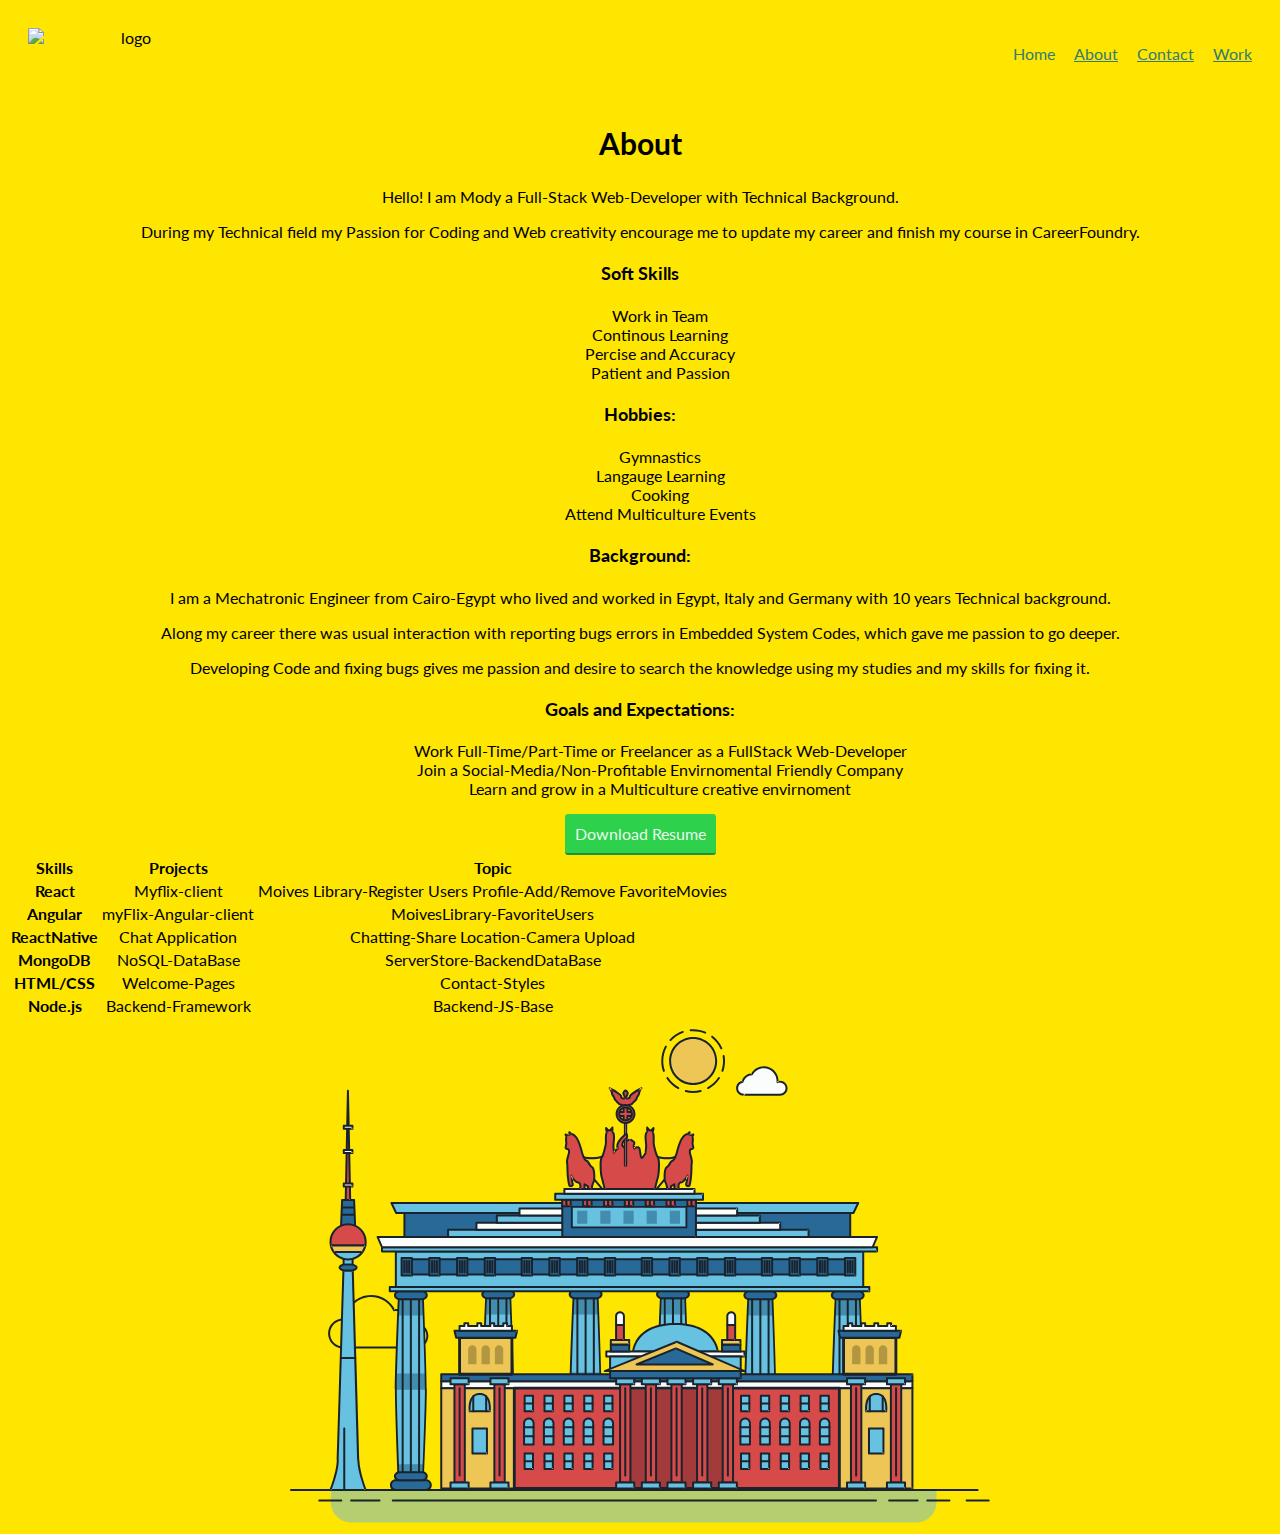
==== commit 3de203d4: "portfolio" ====
--- a/about.html
+++ b/about.html
@@ -36,17 +36,80 @@
 			</header>
         <div>
 			<h1 id="about">About</h1>
-			<p>I am Mahmoud enrolled in the Intro Web-developing course</p>
-			<p>This page is about myself. This is what I enjoy doing:</p>
+			<p>Hello! I am Mody a Full-Stack Web-Developer with Technical Background.</p>
+        <p>During my Technical field my Passion for Coding and Web creativity encourage me to update my career and finish my course in CareerFoundry.</p>
+      <h3>Soft Skills</h3>
+      <ul class="list">
+        <li>Work in Team</li>
+        <li>Continous Learning</li>
+        <li>Percise and Accuracy</li>
+        <li>Patient and Passion</li>
+      </ul>
+        <h3>Hobbies:</h3>
+
 			<ul class="list">
-				<li>Front-end development</li>
-				<li>Back-end development</li>
-				<li>Test driven development</li>
-				<li>Climbing</li>
+				<li>Gymnastics</li>
+
+				<li>Langauge Learning</li>
+
+				<li>Cooking</li>
+
+				<li>Attend Multiculture Events</li>
 			</ul>
-
-			<a href="files/cv.pdf" class="button" download>Download my CV</a>
+      <h3>Background:</h3>
+      <p>I am a Mechatronic Engineer from Cairo-Egypt who lived and worked in Egypt, Italy and Germany with 10 years Technical background.</p>
+      <p>Along my career there was usual interaction with reporting bugs errors in Embedded System Codes, which gave me passion to go deeper.</p>
+      <p>Developing Code and fixing bugs gives me passion and desire to search the knowledge using my studies and my skills for fixing it.</p>
+      <h3>Goals and Expectations:</h3>
+      <ul class ="list">
+      <li>Work Full-Time/Part-Time or Freelancer as a FullStack Web-Developer</li>
+      <li>Join a Social-Media/Non-Profitable Envirnomental Friendly Company</li>
+      <li>Learn and grow in a Multiculture creative envirnoment</li>
+      </ul>
+
+			<a href="img/Mahmoud Kassem resume CF 2022.pdf" class="button" download>Download Resume</a>
 		</div>
+    <table>
+      <thead>
+        <tr>
+          <th>Skills</th>
+          <th>Projects</th>
+          <th>Topic</th>
+        </tr>
+      </thead>
+      <tbody>
+        <tr>
+          <th>React</th>
+          <td>Myflix-client</td>
+          <td>Moives Library-Register Users Profile-Add/Remove FavoriteMovies</td>
+        </tr>
+        <tr>
+          <th>Angular</th>
+          <td>myFlix-Angular-client</td>
+          <td>MoivesLibrary-FavoriteUsers</td>
+        </tr>
+        <tr>
+          <th>ReactNative</th>
+          <td>Chat Application</td>
+          <td>Chatting-Share Location-Camera Upload</td>
+        </tr>
+        <tr>
+          <th>MongoDB</th>
+          <td>NoSQL-DataBase</td>
+          <td>ServerStore-BackendDataBase</td>
+        </tr>
+        <tr>
+          <th>HTML/CSS</th>
+          <td>Welcome-Pages</td>
+          <td>Contact-Styles</td>
+        </tr>
+        <tr>
+          <th>Node.js</th>
+          <td>Backend-Framework</td>
+          <td>Backend-JS-Base</td>
+        </tr>
+      </tbody>
+    </table>
 		  <svg xmlns="http://www.w3.org/2000/svg" class="berlin-illustration" height="505" viewBox="0 0 700 505" xmlns:xlink="http://www.w3.org/1999/xlink">
         <defs>
             <polygon id="a" points=".06 231.917 .06 .929 688.717 .929 688.717 231.917" />
@@ -980,33 +1043,6 @@
             />
         </g>
     </svg>
-			<table>
-				<thead>
-					<tr>
-						<th>Skills</th>
-						<th>Years of Experience</th>
-						<th>Level of Expertise</th>
-					</tr>
-				</thead>
-				<tbody>
-					<tr>
-						<th>HTML</th>
-						<td>3</td>
-						<td>Advanced</td>
-					</tr>
-					<tr>
-						<th>CSS</th>
-						<td>2</td>
-						<td>Intermediate</td>
-					</tr>
-					<tr>
-						<th>Javascript</th>
-						<td>1</td>
-						<td>Beginner</td>
-					</tr>
-				</tbody>
-			</table>
-
 			<script src="js/tota11y.min.js"></script>
 		</body>
 		</html>--- a/css/style.production.css
+++ b/css/style.production.css
@@ -0,0 +1,382 @@
+/*
+* Prefixed by https://autoprefixer.github.io
+* PostCSS: v7.0.29,
+* Autoprefixer: v9.7.6
+* Browsers: last 4 version
+*/
+
+/*
+Colors used
+
+Text Color (Dark Gray): #2b2b2b;
+Primary Color (Purple): #357b70;
+Secondary Color (Orange): #e0b354;
+ */
+
+a {
+	color: #357b70;
+}
+
+body {
+
+	font-weight: 400;
+	font-size: 16px;
+}
+
+h1 {
+	font-size: 30px;
+	font-weight: 700;
+}
+
+ body {
+ 	font-family: 'Lato' , sans-serif;
+ 	font-weight: 400;
+ 	font-size: 16px;
+ 	/* Sets the font size to 16px */
+   /* Sets the line height 1.6 */
+ }
+
+ h1 {
+ 	font-size: 30px;
+ 	font-weight: 700;
+ 	line-height: 1.6;
+ }
+
+ h2 {
+ 	font-size: 24px;
+ 	font-weight: 700;
+ 	line-height: 1.6;
+ }
+
+ h3 {
+ 	font-size: 18px;
+ 	font-weight: 700;
+ 	line-height: 1.6;
+ }
+
+ a {
+ 	color: #357b70;
+ }
+
+ a:visited {
+ 	/* visited link */
+ 	color: #05676e;
+ }
+
+a:hover, a:focus {
+ 	/* No underlining when hovering over a link */
+ 	text-decoration: none;
+ }
+
+ a:active {
+ 	/* selected link */
+ 	color: #489c79;
+ }
+
+button {
+	/* overwrites browser defaults and resets the border */
+	border: none;
+	/* takes the font from the outer container */
+	font-family: inherit;
+	/* styles the background color, font color, and text decoration (underline, etc.) of the button */
+background-color: #357b70;
+color: rgba(255, 255, 255, 0.651);
+text-decoration: none;
+/* adds spacing to the button (this will be discussed more in depth later)*/
+padding: 10px;
+border-radius: 3px;
+/* gives the button a bottom border with a width of 2px, a type of solid, and a color in RGBA format */
+border-bottom: 2px solid rgba(0, 0, 0, 0.3);
+}
+
+button:hover, button:focus {
+	/* lets the mouse appear as a hand when hovering over the button */
+	cursor: pointer;
+	/* reduces the opacity of the button to 80% */
+opacity: 0.8;
+}
+
+.button_secondary{
+	background-color: #e0b354;
+	color: #2b2b2b;
+}
+
+.navigation-list {
+	list-style-type: none;
+}
+
+.navigation-list li{
+ display: inline-block;
+ margin-left: 15px;
+}
+
+.navigation-list__item--active {
+	text-decoration: none;
+}
+
+.profile__portrait {
+	float: left;
+	width: 150px;
+	margin-right: 40px;
+	height: auto;
+	border-radius: 50%;
+}
+
+.page-footer {
+	clear: both;
+	display: -webkit-box;
+	display: -ms-flexbox;
+	display: flex;
+	-webkit-box-orient: vertical;
+	-webkit-box-direction: normal;
+	    -ms-flex-direction: column;
+	        flex-direction: column;
+	text-align: center;
+}
+
+.profile {
+	max-width: 700px;
+	margin: 0 auto;
+}
+
+* {
+	-webkit-box-sizing: border-box;
+	        box-sizing: border-box;
+}
+
+.page-header{
+	display: -webkit-box;
+	display: -ms-flexbox;
+	display: flex;
+	width: 100%;
+	padding: 20px;
+}
+
+.page-header__item {
+	-webkit-box-flex: 0;
+	    -ms-flex: 0 1 200px;
+	        flex: 0 1 200px;
+}
+
+.page-header__item:last-child {
+	-webkit-box-flex: 1;
+	    -ms-flex-positive: 1;
+	        flex-grow: 1;
+    text-align: right;
+}
+
+.grid__item {
+	background-color: lightblue;
+ 
+}
+
+.grid {
+	display: -ms-grid;
+	display: grid;
+	-ms-grid-columns: 300px 300px 300px;
+	grid-template-columns: 300px 300px 300px;
+}
+
+.grid {
+	display: -ms-grid;
+	display: grid;
+	-ms-grid-columns: 1fr 20px 1fr 20px 1fr;
+	grid-template-columns: 1fr 1fr 1fr;
+	grid-gap: 20px;
+}
+
+.grid__item:last-child {
+	-ms-grid-column: 3;
+	grid-column: 3 /3;
+	-ms-grid-row: 1;
+	-ms-grid-row-span: 2;
+	grid-row: 1 / 3;
+}
+
+@media all and (max-width: 500px) {
+	.grid{
+		-ms-grid-columns: 1fr;
+		grid-template-columns: 1fr;
+	}
+}
+
+@media all and (min-width: 500px) and (max-width: 750px){
+	.grid {
+		-ms-grid-columns: 1fr 20px 1fr;
+		grid-template-columns: 1fr 1fr;
+      }
+  }
+
+  @media all and (max-width: 750px) {
+  	.grid {
+  		grid-gap: 10px;
+  	}
+  	.grid__item:last-child {
+  		grid-column: auto / auto;
+  		grid-row: auto / auto;
+  	}
+  	h1 {
+  		font-size: 22px;
+  	}
+  
+	.grid__item:last-child {
+		grid-column: auto / auto;
+		grid-auto-rows: auto / auto; 
+	}
+	h1 {
+		font-size: 22px;
+	}
+}
+
+
+
+
+
+ 
+
+.button, button {
+  /* overwrites browser defaults and resets the border */
+  border: none;
+  display: inline-block;
+  /* takes the font from the outer container */
+  font-family: inherit;
+  /* styles the button */
+  background-color: #1ccf52ec;
+  color: rgba(255, 255, 255, 0.918);
+  text-decoration: none;
+  padding: 10px;
+  border-radius: 3px;
+  /* width of the border, type, color */
+  border-bottom: 2px solid rgba(0, 0, 0, 0.3);
+  -webkit-transition: 0.2s opacity;
+  -o-transition: 0.2s opacity;
+  transition: 0.2s opacity;
+}
+
+button:hover,
+button:focus,
+.button:hover,
+.button:focus {
+  /* lets the mouse appear as a hand when hovering over the button */
+  cursor: pointer;
+  /* reduces the opacity of the button to 80% */
+  opacity: 0.8;
+}
+
+@-webkit-keyframes color-change {
+  0% {
+    fill: #edc655;
+  }
+  50% {
+    fill: #fcffad;
+  }
+  100% {
+  	fill: #f76414;
+  }
+}
+
+@keyframes color-change {
+  0% {
+    fill: #edc655;
+  }
+  50% {
+    fill: #fcffad;
+  }
+  100% {
+  	fill: #f76414;
+  }
+}
+.sun {
+  -webkit-animation: 4s color-change infinite alternate linear;
+          animation: 4s color-change infinite alternate linear;
+}
+
+@-webkit-keyframes cloud-move {
+	from {
+		-webkit-transform: translate(0, 50px);
+		        transform: translate(0, 50px);
+	}
+	to {
+		-webkit-transform: translate(200px, 50px);
+		        transform: translate(200px, 50px);
+	}
+}
+
+@keyframes cloud-move {
+	from {
+		-webkit-transform: translate(0, 50px);
+		        transform: translate(0, 50px);
+	}
+	to {
+		-webkit-transform: translate(200px, 50px);
+		        transform: translate(200px, 50px);
+	}
+}
+
+.cloud-front {
+	-webkit-animation-duration: 30s;
+	        animation-duration: 30s;
+	-webkit-animation-name: cloud-move;
+	        animation-name: cloud-move;
+	-webkit-animation-iteration-count: infinite;
+	        animation-iteration-count: infinite;
+	-webkit-animation-direction: alternate;
+	        animation-direction: alternate;
+	-webkit-animation-timing-function: linear;
+	        animation-timing-function: linear;
+}
+
+
+
+@-webkit-keyframes cloud-move-reverse {
+	from {
+		-webkit-transform: translate(446px, 48px);
+		        transform: translate(446px, 48px);
+	}
+	to {
+		-webkit-transform: translate(100px, 48px);
+		        transform: translate(100px, 48px);
+	}
+}
+
+body {
+  background-color: rgb(255, 230, 0);
+}
+
+@keyframes cloud-move-reverse {
+	from {
+		-webkit-transform: translate(446px, 48px);
+		        transform: translate(446px, 48px);
+	}
+	to {
+		-webkit-transform: translate(100px, 48px);
+		        transform: translate(100px, 48px);
+	}
+}
+
+.cloud-front {
+	-webkit-animation: 30s cloud-move infinite alternate linear;
+	        animation: 30s cloud-move infinite alternate linear;
+}
+
+.cloud-back {
+	-webkit-animation: 30s cloud-move-reverse infinite alternate linear;
+	        animation: 30s cloud-move-reverse infinite alternate linear;
+}
+
+.body{
+	text-align: center;
+}
+
+.list{
+	list-style-type: none;
+}
+
+/*div {
+	padding: 10px; /* Adds a 10px inner spacing to all sides*/
+	/*margin: 10px; /* Adds a 10px outer spacing to all sides*/
+	/*border: 1px solid black; /* Attributes describe: thickness, type, color*/
+/*
+/*.header_title{
+	/* No spacing to top and bottom and auto-spacing to let and righ, which centers the container horizontally*/
+	/*margin:0 auto*/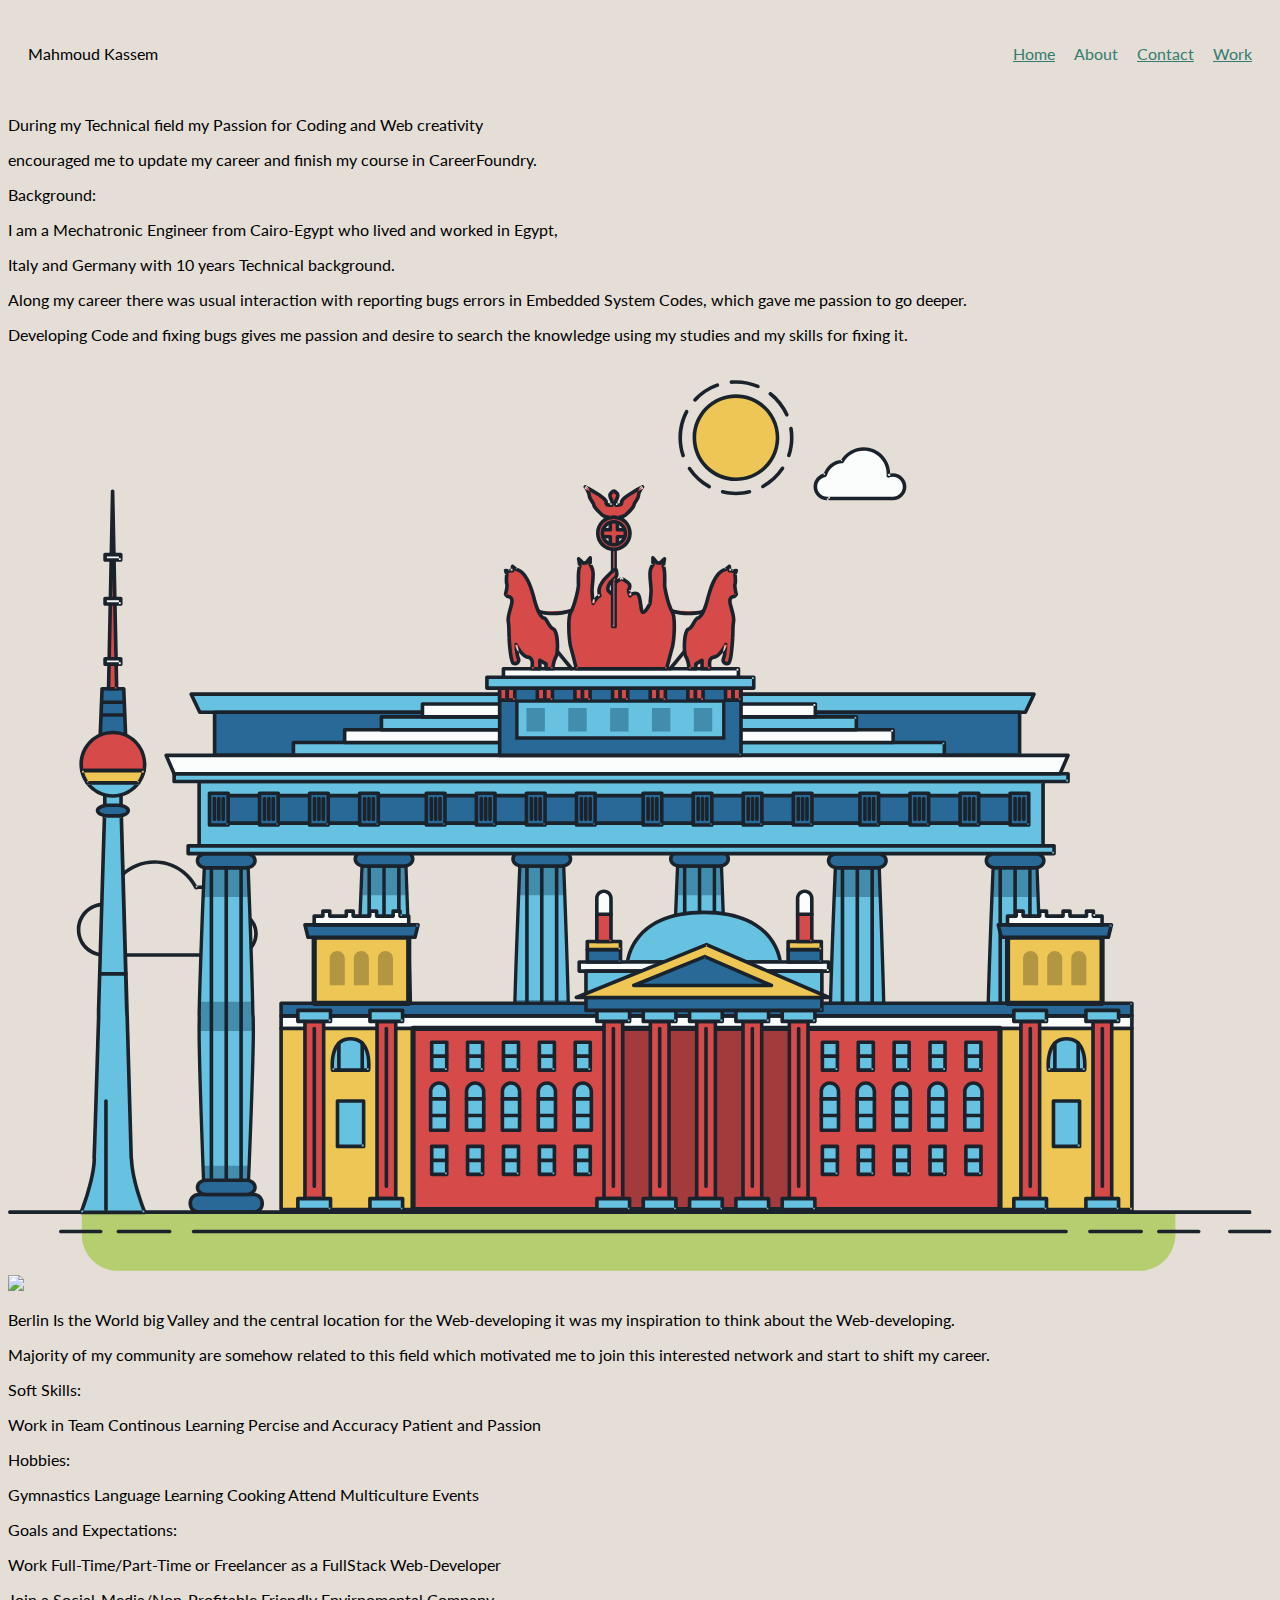
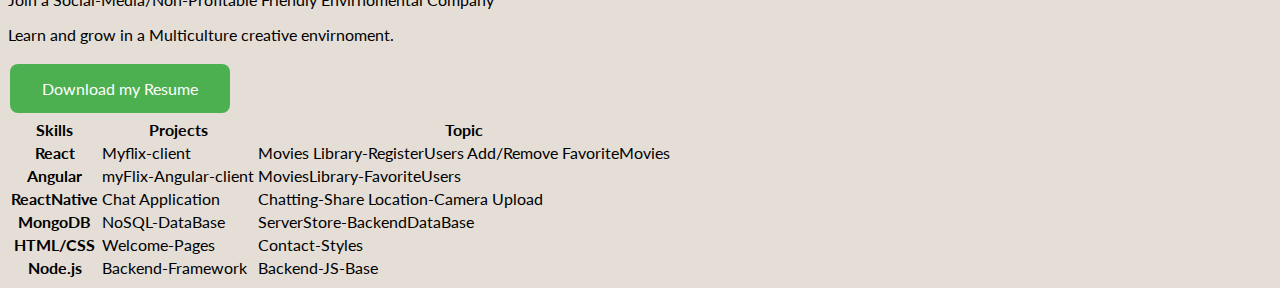
==== commit 90382ccb: "add new files" ====
--- a/about.html
+++ b/about.html
@@ -1,74 +1,1061 @@
-		<!DOCTYPE html>
-			<html lang = "en">
-		<head>
-			<meta charset="utf-8">
-			<meta name="viewport" content="width=device-width, initial-scale=1">
-
-			<title>Mahmoud Kassem - Portfolio </title>
-
-			<link rel="stylesheet" href="https://cdnjs.cloudflare.com/ajax/libs/normalize/8.0.1/normalize.min.css" integrity="sha512-NhSC1YmyruXifcj/KFRWoC561YpHpc5Jtzgvbuzx5VozKpWvQ+4nXhPdFgmx8xqexRcpAglTj9sIBWINXa8x5w==" crossorigin="anonymous" />
-			<link href="https://fonts.googleapis.com/css2?family=Lato:wght@400;700&display=swap" rel="stylesheet">
-
-			<link rel="stylesheet" type="text/css" href="css/style.production.css">
-
-		</head>
-
-		<body class="body">
-			<header class="page-header">
-				<!-- Add your logo here-->
-				<img src="img/logo.PNG" alt="logo" class="page-header__item">
-				<nav class="main-navigation page-header__item">
-					<ul role="menubar" class="navigation-list">
-						<li role="presentation">
-							<a href="index.html" role="menuitem" class="navigation-list__item navigation-list__item--active">Home</a>
-						</li>
-						<li role="presentation">
-							<a href="about.html" role="menuitem" class="navigation-list__item">About</a>
-						</li>
-						<li role="presentation">
-							<a href="contact.html" role="menuitem" class="navigation-list__item">Contact</a>
-						</li>
-						<li role="presentation">
-							<a href="work.html" role="menuitem" class="navigation-list__item">Work</a>
-						</li>
-					</ul>
-				</nav>
-			</header>
-        <div>
-			<h1 id="about">About</h1>
-			<p>Hello! I am Mody a Full-Stack Web-Developer with Technical Background.</p>
-        <p>During my Technical field my Passion for Coding and Web creativity encourage me to update my career and finish my course in CareerFoundry.</p>
-      <h3>Soft Skills</h3>
-      <ul class="list">
-        <li>Work in Team</li>
-        <li>Continous Learning</li>
-        <li>Percise and Accuracy</li>
-        <li>Patient and Passion</li>
-      </ul>
-        <h3>Hobbies:</h3>
-
-			<ul class="list">
-				<li>Gymnastics</li>
-
-				<li>Langauge Learning</li>
-
-				<li>Cooking</li>
-
-				<li>Attend Multiculture Events</li>
-			</ul>
-      <h3>Background:</h3>
-      <p>I am a Mechatronic Engineer from Cairo-Egypt who lived and worked in Egypt, Italy and Germany with 10 years Technical background.</p>
-      <p>Along my career there was usual interaction with reporting bugs errors in Embedded System Codes, which gave me passion to go deeper.</p>
-      <p>Developing Code and fixing bugs gives me passion and desire to search the knowledge using my studies and my skills for fixing it.</p>
-      <h3>Goals and Expectations:</h3>
-      <ul class ="list">
-      <li>Work Full-Time/Part-Time or Freelancer as a FullStack Web-Developer</li>
-      <li>Join a Social-Media/Non-Profitable Envirnomental Friendly Company</li>
-      <li>Learn and grow in a Multiculture creative envirnoment</li>
-      </ul>
-
-			<a href="img/Mahmoud Kassem resume CF 2022.pdf" class="button" download>Download Resume</a>
-		</div>
+<!DOCTYPE html>
+<html lang="en">
+
+<head>
+  <meta charset="utf-8">
+  <meta name="viewport" content="width=device-width, initial-scale=1">
+
+  <title>Mahmoud Kassem - Portfolio </title>
+  <link rel="stylesheet" href="https://cdnjs.cloudflare.com/ajax/libs/normalize/8.0.1/normalize.min.css"
+    integrity="sha512-NhSC1YmyruXifcj/KFRWoC561YpHpc5Jtzgvbuzx5VozKpWvQ+4nXhPdFgmx8xqexRcpAglTj9sIBWINXa8x5w=="
+    crossorigin="anonymous" />
+  <link href="https://fonts.googleapis.com/css2?family=Lato:wght@400;700&display=swap" rel="stylesheet">
+  <link rel="stylesheet" type="text/css" href="styles.css">
+  <link rel="stylesheet" type="text/css" href="css/style.production.css">
+  <link rel="stylesheet" type="text/css" href="css/new.css">
+
+</head>
+
+<body>
+
+  <div class="wr">
+
+
+    <header class="page-header">
+      <!-- Add your logo here-->
+      <!-- <img src="img/logo.PNG" alt="logo" class="page-header__item"> -->
+      <div class="logo">
+        <p>Mahmoud Kassem</p>
+      </div>
+      <nav class="main-navigation page-header__item">
+        <ul role="menubar" class="navigation-list">
+          <li role="presentation">
+            <a href="index.html" role="menuitem" class="navigation-list__item">Home</a>
+          </li>
+          <li role="presentation">
+            <a href="about.html" role="menuitem" class="navigation-list__item navigation-list__item--active">About</a>
+          </li>
+          <li role="presentation">
+            <a href="contact.html" role="menuitem" class="navigation-list__item">Contact</a>
+          </li>
+          <li role="presentation">
+            <a href="work.html" role="menuitem" class="navigation-list__item">Work</a>
+          </li>
+        </ul>
+      </nav>
+    </header>
+
+    <div class="aboutContent">
+      <div class="left">
+         <p>During my Technical field my Passion for Coding
+          and Web creativity</p> <p>encouraged me to update my career
+          and finish my course in CareerFoundry.
+        </p>
+        <p>Background:</p>
+        <p>I am a Mechatronic Engineer from Cairo-Egypt who lived and worked in Egypt,</p>
+         <p>Italy and Germany with 10 years Technical background.</p>
+        <p>Along my career there was usual interaction
+        with reporting bugs errors in Embedded System Codes,
+        which gave me passion to go deeper.</p>
+        <p>Developing Code and fixing bugs gives me passion and desire to search
+        the knowledge using my studies and my skills for fixing it.</p>
+
+        <svg xmlns="http://www.w3.org/2000/svg" viewBox="0 0 700 505" xmlns:xlink="http://www.w3.org/1999/xlink">
+          <defs>
+            <polygon id="a" points=".06 231.917 .06 .929 688.717 .929 688.717 231.917" />
+          </defs>
+          <g fill="none" fill-rule="evenodd">
+            <g transform="translate(0 241)" class="cloud-front">
+              <path fill="#1A232C"
+                d="M87.602,29 L87.602,28 C87.326,28.001 87.103,28.024 86.927,28.033 L86.979,29.031 L87.947,28.78 C85.741,20.282 78.041,14.002 68.852,14 C67.858,14 66.904,14.096 65.98,14.231 L66.125,15.22 L67.019,14.772 C62.626,6.015 53.567,0.001 43.102,0 C29.041,0.002 17.524,10.848 16.443,24.632 L17.44,24.71 L17.606,23.724 C16.803,23.589 15.969,23.5 15.102,23.5 C6.817,23.501 0.102,30.215 0.102,38.5 C0.102,46.785 6.817,53.499 15.102,53.5 L87.602,53.5 C94.644,53.499 100.351,47.792 100.352,40.75 C100.351,33.708 94.644,28.001 87.602,28 L87.602,30 C90.573,30 93.254,31.202 95.203,33.149 C97.15,35.097 98.351,37.778 98.352,40.75 C98.351,43.722 97.15,46.403 95.203,48.351 C93.254,50.298 90.573,51.5 87.602,51.5 L15.102,51.5 C11.509,51.5 8.265,50.046 5.909,47.692 C3.555,45.337 2.102,42.093 2.102,38.5 C2.102,34.907 3.555,31.663 5.909,29.308 C8.265,26.954 11.509,25.5 15.102,25.5 C15.831,25.5 16.553,25.575 17.273,25.697 C17.551,25.743 17.832,25.672 18.055,25.499 C18.277,25.325 18.414,25.07 18.436,24.789 C19.436,12.04 30.094,1.998 43.102,2 C52.786,1.999 61.163,7.564 65.231,15.669 C65.425,16.055 65.842,16.272 66.27,16.21 C67.132,16.084 67.988,16 68.852,16 C77.108,15.998 84.027,21.647 86.011,29.283 C86.13,29.741 86.557,30.054 87.031,30.03 C87.27,30.017 87.457,29.999 87.602,30 L87.602,29"
+                transform="translate(38 36)" />
+            </g>
+            <path fill="#B5CE6F"
+              d="M646.484,484.382 C646.484,489.501 644.531,494.62 640.627,498.525 C636.722,502.43 631.603,504.382 626.484,504.382 L60.873,504.382 C55.754,504.382 50.636,502.43 46.731,498.525 C42.826,494.62 40.873,489.501 40.873,484.382 L40.873,471.917 L646.484,471.917 L646.484,484.382" />
+            <polyline fill="#67C2E2"
+              points="334.824 185.029 101.449 185.029 106.209 195.08 563.438 195.08 568.2 185.029 334.824 185.029" />
+            <path fill="#1A232C"
+              d="M334.824,185.029 L334.824,184.029 L101.449,184.029 C101.104,184.029 100.788,184.203 100.604,184.494 C100.42,184.785 100.398,185.146 100.545,185.457 L105.306,195.508 C105.471,195.856 105.824,196.079 106.209,196.079 L563.438,196.079 C563.824,196.079 564.177,195.856 564.342,195.508 L569.104,185.457 C569.251,185.146 569.229,184.785 569.045,184.494 C568.861,184.203 568.544,184.029 568.2,184.029 L334.824,184.029 L334.824,186.029 L566.62,186.029 L562.806,194.08 L106.842,194.08 L103.029,186.029 L334.824,186.029 L334.824,185.029" />
+            <polygon fill="#296997" points="114.416 218.974 560.222 218.974 560.222 195.08 114.416 195.08" />
+            <path fill="#1A232C"
+              d="M560.222,218.974 L560.222,217.974 L115.416,217.974 L115.416,196.079 L559.222,196.079 L559.222,218.974 L560.222,218.974 L560.222,217.974 L560.222,218.974 L561.222,218.974 L561.222,195.08 C561.222,194.816 561.115,194.559 560.929,194.372 C560.742,194.186 560.485,194.08 560.222,194.08 L114.416,194.08 C114.152,194.08 113.895,194.186 113.708,194.372 C113.522,194.559 113.416,194.816 113.416,195.08 L113.416,218.974 C113.416,219.237 113.522,219.495 113.708,219.681 C113.895,219.867 114.152,219.974 114.416,219.974 L560.222,219.974 C560.485,219.974 560.742,219.867 560.929,219.681 C561.115,219.495 561.222,219.237 561.222,218.974 L560.222,218.974" />
+            <polygon fill="#67C2E2" points="105.85 269.08 573.225 269.08 573.225 233.398 105.85 233.398" />
+            <path fill="#1A232C"
+              d="M573.225,233.398 L573.225,232.398 L105.85,232.398 C105.587,232.398 105.329,232.505 105.143,232.691 C104.957,232.877 104.85,233.134 104.85,233.398 L104.85,269.08 C104.85,269.344 104.957,269.601 105.143,269.788 C105.329,269.974 105.587,270.08 105.85,270.08 L573.225,270.08 C573.488,270.08 573.745,269.974 573.932,269.788 C574.118,269.601 574.225,269.344 574.225,269.08 L574.225,233.398 C574.225,233.134 574.118,232.877 573.932,232.691 C573.745,232.505 573.488,232.398 573.225,232.398 L573.225,233.398 L572.225,233.398 L572.225,268.08 L106.85,268.08 L106.85,234.398 L573.225,234.398 L573.225,233.398 L572.225,233.398 L573.225,233.398" />
+            <polygon fill="#296997" points="116.751 256.508 562.557 256.508 562.557 241.243 116.751 241.243" />
+            <path fill="#1A232C"
+              d="M562.557,256.508 L562.557,255.508 L117.75,255.508 L117.75,242.243 L561.557,242.243 L561.557,256.508 L562.557,256.508 L562.557,255.508 L562.557,256.508 L563.557,256.508 L563.557,241.243 C563.557,240.979 563.45,240.722 563.264,240.535 C563.078,240.349 562.82,240.243 562.557,240.243 L116.75,240.243 C116.487,240.243 116.23,240.349 116.043,240.535 C115.857,240.722 115.751,240.979 115.751,241.243 L115.751,256.508 C115.751,256.771 115.857,257.029 116.043,257.215 C116.23,257.401 116.487,257.508 116.751,257.508 L562.557,257.508 C562.82,257.508 563.077,257.401 563.264,257.215 C563.45,257.029 563.557,256.771 563.557,256.508 L562.557,256.508" />
+            <polygon fill="#67C2E2" points="158.07 218.974 518.563 218.974 518.563 211.858 158.07 211.858" />
+            <path fill="#1A232C"
+              d="M518.563,211.858 L518.563,210.858 L158.07,210.858 C157.807,210.858 157.549,210.964 157.363,211.151 C157.177,211.337 157.07,211.594 157.07,211.858 L157.07,218.974 C157.07,219.237 157.177,219.495 157.363,219.681 C157.549,219.867 157.807,219.974 158.07,219.974 L518.563,219.974 C518.826,219.974 519.083,219.867 519.27,219.681 C519.456,219.495 519.562,219.237 519.562,218.974 L519.562,211.858 C519.562,211.594 519.456,211.337 519.27,211.151 C519.083,210.964 518.826,210.858 518.563,210.858 L518.563,211.858 L517.563,211.858 L517.563,217.974 L159.07,217.974 L159.07,212.858 L518.563,212.858 L518.563,211.858 L517.563,211.858 L518.563,211.858" />
+            <polygon fill="#FBFDFC" points="186.438 211.858 490.194 211.858 490.194 204.741 186.438 204.741" />
+            <path fill="#1A232C"
+              d="M490.194,204.741 L490.194,203.741 L186.438,203.741 C186.175,203.741 185.917,203.848 185.731,204.034 C185.545,204.221 185.438,204.478 185.438,204.741 L185.438,211.858 C185.438,212.121 185.545,212.379 185.731,212.565 C185.917,212.751 186.175,212.858 186.438,212.858 L490.194,212.858 C490.458,212.858 490.715,212.751 490.902,212.565 C491.088,212.379 491.194,212.121 491.194,211.858 L491.194,204.741 C491.194,204.478 491.088,204.221 490.902,204.034 C490.715,203.848 490.458,203.741 490.194,203.741 L490.194,204.741 L489.194,204.741 L489.194,210.858 L187.438,210.858 L187.438,205.741 L490.194,205.741 L490.194,204.741 L489.194,204.741 L490.194,204.741" />
+            <polygon fill="#67C2E2" points="206.805 204.741 469.828 204.741 469.828 197.624 206.805 197.624" />
+            <path fill="#1A232C"
+              d="M469.828,197.624 L469.828,196.624 L206.805,196.624 C206.541,196.624 206.284,196.731 206.098,196.917 C205.911,197.103 205.805,197.361 205.805,197.624 L205.805,204.741 C205.805,205.005 205.911,205.262 206.098,205.449 C206.284,205.635 206.541,205.741 206.805,205.741 L469.828,205.741 C470.091,205.741 470.349,205.635 470.535,205.449 C470.722,205.262 470.828,205.005 470.828,204.741 L470.828,197.624 C470.828,197.361 470.722,197.103 470.535,196.917 C470.349,196.731 470.091,196.624 469.828,196.624 L469.828,197.624 L468.828,197.624 L468.828,203.741 L207.805,203.741 L207.805,198.624 L469.828,198.624 L469.828,197.624 L468.828,197.624 L469.828,197.624" />
+            <polygon fill="#FBFDFC" points="229.521 197.624 447.111 197.624 447.111 190.509 229.521 190.509" />
+            <path fill="#1A232C"
+              d="M447.111,190.509 L447.111,189.509 L229.521,189.509 C229.258,189.509 229,189.616 228.814,189.802 C228.628,189.988 228.521,190.246 228.521,190.509 L228.521,197.624 C228.521,197.888 228.628,198.145 228.814,198.332 C229,198.518 229.258,198.624 229.521,198.624 L447.111,198.624 C447.375,198.624 447.632,198.518 447.818,198.332 C448.005,198.145 448.111,197.888 448.111,197.624 L448.111,190.509 C448.111,190.246 448.005,189.988 447.818,189.802 C447.632,189.616 447.375,189.509 447.111,189.509 L447.111,190.509 L446.111,190.509 L446.111,196.624 L230.521,196.624 L230.521,191.509 L447.111,191.509 L447.111,190.509 L446.111,190.509 L447.111,190.509" />
+            <path fill="#67C2E2"
+              d="M135.607,355.447 C135.163,337.766 134.264,313.326 133.648,297.387 C133.274,287.721 133.004,281.18 133.004,281.18 L108.722,281.18 C108.722,281.18 108.452,287.721 108.079,297.387 C107.462,313.326 106.563,337.766 106.119,355.447 C105.953,362.059 105.85,367.732 105.85,371.653 L105.85,371.654 C105.85,386.117 107.243,424.332 108.089,446.189 C108.457,455.706 108.722,462.126 108.722,462.126 L133.004,462.126 C133.004,462.126 133.269,455.706 133.637,446.189 C134.482,424.332 135.876,386.117 135.876,371.654 L135.876,371.653 C135.876,367.732 135.773,362.059 135.607,355.447" />
+            <path fill="#428DAE"
+              d="M133.648 297.387L108.079 297.387C108.452 287.721 108.722 281.18 108.722 281.18L133.004 281.18C133.004 281.18 133.274 287.721 133.648 297.387M135.876 371.654L105.85 371.654 105.85 371.653C105.85 367.732 105.953 362.059 106.119 355.447L135.607 355.447C135.773 362.059 135.876 367.732 135.876 371.653L135.876 371.654M133.004 462.126L108.722 462.126C108.722 462.126 108.457 455.706 108.089 446.189L133.637 446.189C133.269 455.706 133.004 462.126 133.004 462.126" />
+            <path fill="#1A232C"
+              d="M109.612,461.199 L132.114,461.199 C132.447,453.007 134.949,390.886 134.949,371.653 C134.949,352.42 132.447,290.299 132.114,282.108 L109.612,282.108 C109.279,290.299 106.778,352.42 106.778,371.653 C106.778,390.886 109.279,453.007 109.612,461.199 Z M133.895,463.054 L107.832,463.054 L107.794,462.164 C107.766,461.466 104.922,392.193 104.922,371.653 C104.922,351.114 107.766,281.839 107.794,281.142 L107.832,280.252 L133.895,280.252 L133.931,281.142 C133.96,281.839 136.804,351.114 136.804,371.653 C136.804,392.193 133.96,461.466 133.931,462.164 L133.895,463.054 L133.895,463.054 Z" />
+            <path fill="#1A232C"
+              d="M111.638 281.18L111.638 462.126C111.638 462.679 112.086 463.126 112.638 463.126 113.19 463.126 113.638 462.679 113.638 462.126L113.638 281.18C113.638 280.628 113.19 280.18 112.638 280.18 112.086 280.18 111.638 280.628 111.638 281.18M119.863 281.18L119.863 462.126C119.863 462.679 120.311 463.126 120.863 463.126 121.416 463.126 121.863 462.679 121.863 462.126L121.863 281.18C121.863 280.628 121.416 280.18 120.863 280.18 120.311 280.18 119.863 280.628 119.863 281.18M128.088 281.18L128.088 462.126C128.088 462.679 128.536 463.126 129.088 463.126 129.64 463.126 130.088 462.679 130.088 462.126L130.088 281.18C130.088 280.628 129.64 280.18 129.088 280.18 128.536 280.18 128.088 280.628 128.088 281.18" />
+            <path fill="#296997"
+              d="M136.79,277.265 C136.79,279.418 134.675,281.18 132.09,281.18 L109.636,281.18 C107.051,281.18 104.936,279.418 104.936,277.265 C104.936,275.111 107.051,273.349 109.636,273.349 L132.09,273.349 C134.675,273.349 136.79,275.111 136.79,277.265" />
+            <path fill="#1A232C"
+              d="M136.79,277.265 L135.79,277.265 C135.789,278.005 135.433,278.704 134.769,279.262 C134.109,279.814 133.155,280.181 132.09,280.18 L109.636,280.18 C108.571,280.181 107.617,279.814 106.956,279.262 C106.293,278.704 105.936,278.005 105.936,277.265 C105.936,276.524 106.293,275.825 106.957,275.267 C107.617,274.715 108.571,274.348 109.636,274.349 L132.09,274.349 C133.155,274.348 134.109,274.716 134.769,275.267 C135.433,275.825 135.789,276.524 135.79,277.265 L137.79,277.265 C137.791,275.851 137.09,274.593 136.049,273.731 C135.006,272.863 133.61,272.35 132.09,272.349 L109.636,272.349 C108.116,272.35 106.72,272.863 105.676,273.731 C104.636,274.593 103.935,275.851 103.936,277.265 C103.935,278.678 104.636,279.937 105.677,280.798 C106.72,281.666 108.116,282.179 109.636,282.18 L132.09,282.18 C133.61,282.179 135.006,281.666 136.049,280.798 C137.09,279.937 137.791,278.678 137.79,277.265 L136.79,277.265" />
+            <path fill="#296997"
+              d="M140.775,467.217 C140.775,469.803 138.661,471.917 136.076,471.917 L105.65,471.917 C103.065,471.917 100.951,469.803 100.951,467.217 L100.951,466.825 C100.951,464.241 103.065,462.126 105.65,462.126 L136.076,462.126 C138.661,462.126 140.775,464.241 140.775,466.825 L140.775,467.217" />
+            <path fill="#1A232C"
+              d="M140.775,467.217 L139.775,467.217 C139.775,468.235 139.361,469.155 138.688,469.83 C138.013,470.503 137.093,470.917 136.076,470.917 L105.65,470.917 C104.633,470.917 103.713,470.504 103.038,469.83 C102.365,469.155 101.951,468.235 101.951,467.217 L101.951,466.825 C101.951,465.808 102.365,464.889 103.038,464.214 C103.713,463.54 104.633,463.127 105.65,463.126 L136.076,463.126 C137.093,463.127 138.013,463.54 138.688,464.214 C139.362,464.889 139.775,465.808 139.775,466.825 L139.775,467.217 L141.775,467.217 L141.775,466.825 C141.772,463.684 139.217,461.13 136.076,461.126 L105.65,461.126 C102.509,461.13 99.955,463.684 99.951,466.825 L99.951,467.217 C99.954,470.36 102.509,472.914 105.65,472.917 L136.076,472.917 C139.217,472.914 141.772,470.36 141.775,467.217 L140.775,467.217" />
+            <path fill="#296997"
+              d="M136.79,458.208 C136.79,460.363 134.675,462.126 132.09,462.126 L109.636,462.126 C107.051,462.126 104.936,460.363 104.936,458.208 C104.936,456.057 107.051,454.292 109.636,454.292 L132.09,454.292 C134.675,454.292 136.79,456.057 136.79,458.208" />
+            <path fill="#1A232C"
+              d="M136.79,458.208 L135.79,458.208 C135.789,458.949 135.432,459.649 134.769,460.207 C134.108,460.76 133.154,461.128 132.09,461.126 L109.636,461.126 C108.572,461.128 107.617,460.76 106.957,460.207 C106.293,459.649 105.936,458.949 105.936,458.208 C105.936,457.47 106.293,456.77 106.957,456.212 C107.617,455.659 108.572,455.291 109.636,455.292 L132.09,455.292 C133.154,455.291 134.108,455.659 134.769,456.212 C135.433,456.77 135.789,457.47 135.79,458.208 L137.79,458.208 C137.791,456.796 137.09,455.538 136.05,454.675 C135.006,453.808 133.61,453.294 132.09,453.292 L109.636,453.292 C108.115,453.294 106.719,453.808 105.676,454.675 C104.636,455.538 103.935,456.796 103.936,458.208 C103.935,459.622 104.636,460.881 105.676,461.743 C106.72,462.611 108.116,463.125 109.636,463.126 L132.09,463.126 C133.61,463.125 135.006,462.611 136.05,461.743 C137.09,460.881 137.791,459.622 137.79,458.208 L136.79,458.208" />
+            <path fill="#67C2E2"
+              d="M572.471,355.447 C572.025,337.766 571.126,313.326 570.51,297.387 C570.137,287.721 569.867,281.18 569.867,281.18 L545.585,281.18 C545.585,281.18 545.315,287.721 544.942,297.387 C544.326,313.326 543.427,337.766 542.981,355.447 C542.815,362.059 542.713,367.732 542.713,371.653 L542.713,371.654 C542.713,386.117 544.107,424.332 544.952,446.189 C545.32,455.706 545.585,462.126 545.585,462.126 L569.867,462.126 C569.867,462.126 570.132,455.706 570.499,446.189 C571.346,424.332 572.739,386.117 572.739,371.654 L572.739,371.653 C572.739,367.732 572.637,362.059 572.471,355.447" />
+            <path fill="#428DAE"
+              d="M569.582 297.387L566.951 297.387 566.951 282.108 568.977 282.108C569.063 284.206 569.29 289.841 569.582 297.387M564.951 297.387L545.871 297.387C546.162 289.841 546.39 284.206 546.476 282.108L564.951 282.108 564.951 297.387M571.8 369.187L566.951 369.187 566.951 356.265 571.562 356.265C571.685 361.272 571.771 365.701 571.8 369.187M564.951 369.187L543.653 369.187C543.684 365.512 543.777 360.79 543.912 355.447L553.551 355.447 553.551 356.265 564.951 356.265 564.951 369.187" />
+            <path fill="#1A232C"
+              d="M546.476,461.199 L568.977,461.199 C569.31,453.007 571.812,390.886 571.812,371.653 C571.812,352.42 569.31,290.299 568.977,282.108 L546.476,282.108 C546.142,290.299 543.642,352.42 543.642,371.653 C543.642,390.886 546.142,453.007 546.476,461.199 M570.758,463.054 L544.694,463.054 L544.658,462.164 C544.629,461.466 541.785,392.193 541.785,371.653 C541.785,351.114 544.629,281.839 544.658,281.142 L544.694,280.252 L570.758,280.252 L570.795,281.142 C570.823,281.839 573.667,351.114 573.667,371.653 C573.667,392.193 570.823,461.466 570.795,462.164 L570.758,463.054" />
+            <path fill="#1A232C"
+              d="M548.501 281.18L548.501 462.126C548.501 462.679 548.949 463.126 549.501 463.126 550.053 463.126 550.501 462.679 550.501 462.126L550.501 281.18C550.501 280.628 550.053 280.18 549.501 280.18 548.949 280.18 548.501 280.628 548.501 281.18M556.727 281.18L556.727 462.126C556.727 462.679 557.174 463.126 557.727 463.126 558.279 463.126 558.727 462.679 558.727 462.126L558.727 281.18C558.727 280.628 558.279 280.18 557.727 280.18 557.174 280.18 556.727 280.628 556.727 281.18M564.951 281.18L564.951 462.126C564.951 462.679 565.399 463.126 565.951 463.126 566.503 463.126 566.951 462.679 566.951 462.126L566.951 281.18C566.951 280.628 566.503 280.18 565.951 280.18 565.399 280.18 564.951 280.628 564.951 281.18" />
+            <path fill="#296997"
+              d="M573.653,277.265 C573.653,279.418 571.537,281.18 568.953,281.18 L546.499,281.18 C543.915,281.18 541.799,279.418 541.799,277.265 C541.799,275.111 543.915,273.349 546.499,273.349 L568.953,273.349 C571.537,273.349 573.653,275.111 573.653,277.265" />
+            <path fill="#1A232C"
+              d="M573.653,277.265 L572.653,277.265 C572.653,278.005 572.296,278.704 571.632,279.262 C570.972,279.814 570.017,280.181 568.953,280.18 L546.499,280.18 C545.435,280.181 544.48,279.814 543.82,279.262 C543.156,278.704 542.8,278.005 542.799,277.265 C542.8,276.525 543.156,275.825 543.82,275.267 C544.481,274.715 545.435,274.348 546.499,274.349 L568.953,274.349 C570.017,274.348 570.972,274.715 571.632,275.267 C572.296,275.825 572.653,276.525 572.653,277.265 L574.653,277.265 C574.654,275.851 573.953,274.593 572.912,273.731 C571.869,272.863 570.473,272.35 568.953,272.349 L546.499,272.349 C544.979,272.35 543.583,272.863 542.54,273.731 C541.499,274.593 540.798,275.851 540.799,277.265 C540.798,278.679 541.499,279.937 542.54,280.798 C543.583,281.666 544.979,282.179 546.499,282.18 L568.953,282.18 C570.473,282.179 571.869,281.666 572.912,280.798 C573.953,279.937 574.654,278.679 574.653,277.265 L573.653,277.265" />
+            <path fill="#296997"
+              d="M577.639,467.217 C577.639,469.803 575.524,471.917 572.938,471.917 L542.514,471.917 C539.929,471.917 537.813,469.803 537.813,467.217 L537.813,466.825 C537.813,464.241 539.929,462.126 542.514,462.126 L572.938,462.126 C575.524,462.126 577.639,464.241 577.639,466.825 L577.639,467.217" />
+            <path fill="#1A232C"
+              d="M577.639,467.217 L576.639,467.217 C576.638,468.235 576.225,469.155 575.551,469.83 C574.876,470.503 573.956,470.917 572.938,470.917 L542.514,470.917 C541.497,470.917 540.576,470.503 539.901,469.83 C539.227,469.155 538.814,468.234 538.813,467.217 L538.813,466.825 C538.814,465.808 539.227,464.889 539.901,464.214 C540.576,463.54 541.497,463.127 542.514,463.126 L572.938,463.126 C573.956,463.127 574.876,463.54 575.551,464.214 C576.225,464.888 576.638,465.808 576.639,466.825 L576.639,467.217 L578.639,467.217 L578.639,466.825 C578.635,463.684 576.081,461.13 572.938,461.126 L542.514,461.126 C539.372,461.13 536.817,463.684 536.813,466.825 L536.813,467.217 C536.817,470.36 539.372,472.914 542.514,472.917 L572.938,472.917 C576.081,472.914 578.635,470.359 578.639,467.217 L577.639,467.217" />
+            <path fill="#296997"
+              d="M573.653,458.208 C573.653,460.363 571.537,462.126 568.953,462.126 L546.499,462.126 C543.915,462.126 541.799,460.363 541.799,458.208 C541.799,456.057 543.915,454.292 546.499,454.292 L568.953,454.292 C571.537,454.292 573.653,456.057 573.653,458.208" />
+            <path fill="#1A232C"
+              d="M573.653,458.208 L572.653,458.208 C572.653,458.949 572.296,459.649 571.632,460.207 C570.971,460.76 570.017,461.128 568.953,461.126 L546.499,461.126 C545.435,461.128 544.481,460.76 543.82,460.207 C543.157,459.649 542.799,458.949 542.799,458.208 C542.799,457.47 543.156,456.77 543.82,456.212 C544.481,455.659 545.435,455.291 546.499,455.292 L568.953,455.292 C570.017,455.291 570.971,455.659 571.632,456.212 C572.296,456.77 572.653,457.47 572.653,458.208 L574.653,458.208 C574.654,456.796 573.953,455.538 572.912,454.675 C571.869,453.808 570.473,453.294 568.953,453.292 L546.499,453.292 C544.979,453.294 543.583,453.808 542.54,454.675 C541.499,455.538 540.798,456.796 540.799,458.208 C540.798,459.622 541.499,460.881 542.54,461.743 C543.583,462.611 544.979,463.125 546.499,463.126 L568.953,463.126 C570.473,463.125 571.869,462.611 572.912,461.743 C573.953,460.881 574.654,459.622 574.653,458.208 L573.653,458.208" />
+            <path fill="#67C2E2"
+              d="M485.098,355.447 C484.654,337.766 483.753,313.326 483.137,297.387 C482.764,287.721 482.494,281.18 482.494,281.18 L458.213,281.18 C458.213,281.18 457.942,287.721 457.569,297.387 C456.953,313.326 456.055,337.766 455.608,355.447 C455.443,362.059 455.34,367.732 455.34,371.653 L455.34,371.654 C455.34,386.117 456.733,424.332 457.58,446.189 C457.948,455.706 458.213,462.126 458.213,462.126 L482.494,462.126 C482.494,462.126 482.759,455.706 483.126,446.189 C483.973,424.332 485.366,386.117 485.366,371.654 L485.366,371.653 C485.366,367.732 485.265,362.059 485.098,355.447" />
+            <path fill="#428DAE"
+              d="M483.137 297.387L457.569 297.387C457.942 287.721 458.213 281.18 458.213 281.18L482.494 281.18C482.494 281.18 482.764 287.721 483.137 297.387M485.355 369.187L455.351 369.187C455.382 365.502 455.475 360.78 455.608 355.447L485.098 355.447C485.232 360.78 485.325 365.502 485.355 369.187" />
+            <path fill="#1A232C"
+              d="M459.103,461.199 L481.605,461.199 C481.938,453.007 484.439,390.886 484.439,371.653 C484.439,352.42 481.938,290.299 481.605,282.108 L459.103,282.108 C458.769,290.299 456.268,352.42 456.268,371.653 C456.268,390.886 458.769,453.007 459.103,461.199 Z M483.386,463.054 L457.321,463.054 L457.285,462.164 C457.256,461.466 454.412,392.193 454.412,371.653 C454.412,351.114 457.256,281.839 457.285,281.142 L457.321,280.252 L483.386,280.252 L483.422,281.142 C483.45,281.839 486.294,351.114 486.294,371.653 C486.294,392.193 483.45,461.466 483.422,462.164 L483.386,463.054 L483.386,463.054 Z" />
+            <path fill="#1A232C"
+              d="M461.128 281.18L461.128 462.126C461.128 462.679 461.576 463.126 462.128 463.126 462.68 463.126 463.128 462.679 463.128 462.126L463.128 281.18C463.128 280.628 462.68 280.18 462.128 280.18 461.576 280.18 461.128 280.628 461.128 281.18M469.354 281.18L469.354 462.126C469.354 462.679 469.801 463.126 470.354 463.126 470.906 463.126 471.354 462.679 471.354 462.126L471.354 281.18C471.354 280.628 470.906 280.18 470.354 280.18 469.801 280.18 469.354 280.628 469.354 281.18M477.578 281.18L477.578 462.126C477.578 462.679 478.026 463.126 478.578 463.126 479.13 463.126 479.578 462.679 479.578 462.126L479.578 281.18C479.578 280.628 479.13 280.18 478.578 280.18 478.026 280.18 477.578 280.628 477.578 281.18" />
+            <path fill="#296997"
+              d="M486.281,277.265 C486.281,279.418 484.164,281.18 481.58,281.18 L459.126,281.18 C456.542,281.18 454.426,279.418 454.426,277.265 C454.426,275.111 456.542,273.349 459.126,273.349 L481.58,273.349 C484.164,273.349 486.281,275.111 486.281,277.265" />
+            <path fill="#1A232C"
+              d="M486.281,277.265 L485.281,277.265 C485.281,278.005 484.924,278.704 484.26,279.262 C483.599,279.814 482.644,280.181 481.58,280.18 L459.126,280.18 C458.062,280.181 457.107,279.814 456.447,279.262 C455.783,278.704 455.427,278.005 455.426,277.265 C455.427,276.525 455.783,275.825 456.447,275.267 C457.108,274.715 458.062,274.348 459.126,274.349 L481.58,274.349 C482.644,274.348 483.599,274.716 484.26,275.268 C484.924,275.825 485.281,276.525 485.281,277.265 L487.281,277.265 C487.282,275.851 486.58,274.593 485.54,273.731 C484.496,272.863 483.1,272.35 481.58,272.349 L459.126,272.349 C457.606,272.35 456.21,272.863 455.167,273.731 C454.126,274.593 453.425,275.851 453.426,277.265 C453.425,278.679 454.126,279.937 455.167,280.798 C456.21,281.666 457.606,282.179 459.126,282.18 L481.58,282.18 C483.1,282.179 484.496,281.666 485.54,280.799 C486.58,279.937 487.282,278.679 487.281,277.265 L486.281,277.265" />
+            <path fill="#296997"
+              d="M490.266,467.217 C490.266,469.803 488.151,471.917 485.565,471.917 L455.141,471.917 C452.556,471.917 450.44,469.803 450.44,467.217 L450.44,466.825 C450.44,464.241 452.556,462.126 455.141,462.126 L485.565,462.126 C488.151,462.126 490.266,464.241 490.266,466.825 L490.266,467.217" />
+            <path fill="#1A232C"
+              d="M490.266,467.217 L489.266,467.217 C489.265,468.235 488.852,469.155 488.178,469.83 C487.503,470.503 486.583,470.917 485.565,470.917 L455.141,470.917 C454.124,470.917 453.203,470.503 452.528,469.83 C451.854,469.155 451.441,468.234 451.44,467.217 L451.44,466.825 C451.441,465.808 451.854,464.889 452.528,464.214 C453.203,463.54 454.124,463.127 455.141,463.126 L485.565,463.126 C486.583,463.127 487.503,463.54 488.178,464.214 C488.852,464.888 489.265,465.808 489.266,466.825 L489.266,467.217 L491.266,467.217 L491.266,466.825 C491.262,463.684 488.708,461.13 485.565,461.126 L455.141,461.126 C451.999,461.13 449.444,463.684 449.44,466.825 L449.44,467.217 C449.444,470.36 451.999,472.914 455.141,472.917 L485.565,472.917 C488.708,472.914 491.262,470.359 491.266,467.217 L490.266,467.217" />
+            <path fill="#296997"
+              d="M486.281,458.208 C486.281,460.363 484.164,462.126 481.58,462.126 L459.126,462.126 C456.542,462.126 454.426,460.363 454.426,458.208 C454.426,456.057 456.542,454.292 459.126,454.292 L481.58,454.292 C484.164,454.292 486.281,456.057 486.281,458.208" />
+            <path fill="#1A232C"
+              d="M486.281,458.208 L485.281,458.208 C485.281,458.949 484.923,459.649 484.26,460.207 C483.599,460.76 482.644,461.128 481.58,461.126 L459.126,461.126 C458.062,461.128 457.108,460.76 456.447,460.207 C455.784,459.649 455.427,458.949 455.426,458.208 C455.426,457.47 455.783,456.77 456.447,456.212 C457.108,455.659 458.062,455.291 459.126,455.292 L481.58,455.292 C482.644,455.291 483.598,455.659 484.26,456.212 C484.924,456.77 485.281,457.47 485.281,458.208 L487.281,458.208 C487.282,456.795 486.58,455.538 485.54,454.675 C484.496,453.808 483.1,453.294 481.58,453.292 L459.126,453.292 C457.606,453.294 456.21,453.808 455.167,454.675 C454.126,455.538 453.425,456.796 453.426,458.208 C453.425,459.622 454.126,460.881 455.167,461.743 C456.21,462.611 457.606,463.125 459.126,463.126 L481.58,463.126 C483.1,463.125 484.496,462.611 485.54,461.743 C486.581,460.881 487.282,459.622 487.281,458.208 L486.281,458.208" />
+            <path fill="#67C2E2"
+              d="M397.726,354.466 C397.28,336.787 396.381,312.346 395.765,296.407 C395.392,286.742 395.122,280.2 395.122,280.2 L370.84,280.2 C370.84,280.2 370.57,286.742 370.197,296.407 C369.581,312.346 368.682,336.787 368.236,354.466 C368.07,361.078 367.968,366.751 367.968,370.672 L367.968,370.673 C367.968,385.136 369.361,423.352 370.207,445.208 C370.575,454.726 370.84,461.146 370.84,461.146 L395.122,461.146 C395.122,461.146 395.386,454.726 395.754,445.208 C396.601,423.352 397.994,385.136 397.994,370.673 L397.994,370.672 C397.994,366.751 397.892,361.078 397.726,354.466" />
+            <path fill="#428DAE"
+              d="M394.837 296.407L392.206 296.407 392.206 281.127 394.233 281.127C394.318 283.225 394.545 288.861 394.837 296.407L394.837 296.407zM383.981 296.407L390.206 296.407 390.206 281.127 383.981 281.127 383.981 296.407zM375.756 296.407L381.98 296.407 381.98 281.127 375.756 281.127 375.756 296.407zM373.756 296.407L371.126 296.407C371.417 288.861 371.645 283.225 371.73 281.127L373.756 281.127 373.756 296.407 373.756 296.407zM397.062 369.187L392.206 369.187 392.206 354.466 396.796 354.466C396.943 360.298 397.041 365.389 397.062 369.187L397.062 369.187zM383.981 369.187L390.206 369.187 390.206 354.466 383.981 354.466 383.981 369.187zM375.756 369.187L381.98 369.187 381.98 354.466 375.756 354.466 375.756 369.187zM373.756 369.187L368.9 369.187C368.921 365.389 369.019 360.298 369.166 354.466L373.756 354.466 373.756 369.187 373.756 369.187z" />
+            <path fill="#1A232C"
+              d="M371.73,460.218 L394.233,460.218 C394.565,452.027 397.066,389.906 397.066,370.672 C397.066,351.44 394.565,289.319 394.233,281.127 L371.73,281.127 C371.397,289.319 368.895,351.44 368.895,370.672 C368.895,389.906 371.397,452.027 371.73,460.218 M396.013,462.074 L369.949,462.074 L369.912,461.184 C369.884,460.486 367.04,391.212 367.04,370.672 C367.04,350.133 369.884,280.859 369.912,280.162 L369.949,279.272 L396.013,279.272 L396.05,280.162 C396.078,280.859 398.922,350.133 398.922,370.672 C398.922,391.212 396.078,460.486 396.05,461.184 L396.013,462.074" />
+            <path fill="#1A232C"
+              d="M373.756 280.2L373.756 461.146C373.756 461.698 374.203 462.146 374.756 462.146 375.308 462.146 375.756 461.698 375.756 461.146L375.756 280.2C375.756 279.647 375.308 279.2 374.756 279.2 374.203 279.2 373.756 279.647 373.756 280.2M381.98 280.2L381.98 461.146C381.98 461.698 382.428 462.146 382.98 462.146 383.533 462.146 383.981 461.698 383.981 461.146L383.981 280.2C383.981 279.647 383.533 279.2 382.98 279.2 382.428 279.2 381.98 279.647 381.98 280.2M390.206 280.2L390.206 461.146C390.206 461.698 390.654 462.146 391.206 462.146 391.758 462.146 392.206 461.698 392.206 461.146L392.206 280.2C392.206 279.647 391.758 279.2 391.206 279.2 390.654 279.2 390.206 279.647 390.206 280.2" />
+            <path fill="#296997"
+              d="M398.908,276.285 C398.908,278.439 396.792,280.2 394.208,280.2 L371.754,280.2 C369.17,280.2 367.053,278.439 367.053,276.285 C367.053,274.13 369.17,272.369 371.754,272.369 L394.208,272.369 C396.792,272.369 398.908,274.13 398.908,276.285" />
+            <path fill="#1A232C"
+              d="M398.908,276.285 L397.908,276.285 C397.907,277.025 397.551,277.724 396.887,278.281 C396.227,278.833 395.272,279.201 394.208,279.2 L371.754,279.2 C370.69,279.201 369.735,278.833 369.074,278.281 C368.41,277.724 368.053,277.025 368.053,276.285 C368.053,275.544 368.41,274.845 369.074,274.287 C369.735,273.735 370.69,273.367 371.754,273.369 L394.208,273.369 C395.272,273.367 396.227,273.735 396.887,274.287 C397.551,274.844 397.907,275.544 397.908,276.285 L399.908,276.285 C399.909,274.871 399.208,273.612 398.167,272.75 C397.124,271.883 395.728,271.37 394.208,271.369 L371.754,271.369 C370.234,271.37 368.838,271.883 367.794,272.75 C366.754,273.612 366.052,274.871 366.053,276.285 C366.052,277.699 366.754,278.957 367.795,279.818 C368.838,280.686 370.234,281.198 371.754,281.2 L394.208,281.2 C395.728,281.198 397.123,280.686 398.167,279.818 C399.208,278.957 399.909,277.698 399.908,276.285 L398.908,276.285" />
+            <path fill="#296997"
+              d="M402.894,466.237 C402.894,468.823 400.779,470.937 398.193,470.937 L367.768,470.937 C365.183,470.937 363.068,468.823 363.068,466.237 L363.068,465.844 C363.068,463.26 365.183,461.146 367.768,461.146 L398.193,461.146 C400.779,461.146 402.894,463.26 402.894,465.844 L402.894,466.237" />
+            <path fill="#1A232C"
+              d="M402.894,466.237 L401.894,466.237 C401.893,467.254 401.48,468.174 400.806,468.849 C400.131,469.523 399.211,469.937 398.193,469.937 L367.768,469.937 C366.751,469.937 365.831,469.523 365.156,468.849 C364.482,468.174 364.069,467.254 364.068,466.237 L364.068,465.844 C364.069,464.828 364.482,463.908 365.156,463.233 C365.831,462.56 366.751,462.146 367.768,462.146 L398.193,462.146 C399.211,462.146 400.131,462.56 400.806,463.233 C401.48,463.908 401.893,464.828 401.894,465.844 L401.894,466.237 L403.894,466.237 L403.894,465.844 C403.89,462.703 401.336,460.15 398.193,460.146 L367.768,460.146 C364.626,460.15 362.072,462.703 362.068,465.844 L362.068,466.237 C362.072,469.379 364.626,471.933 367.768,471.937 L398.193,471.937 C401.336,471.933 403.89,469.379 403.894,466.237 L402.894,466.237" />
+            <path fill="#296997"
+              d="M398.908,457.228 C398.908,459.382 396.792,461.146 394.208,461.146 L371.754,461.146 C369.17,461.146 367.053,459.382 367.053,457.228 C367.053,455.077 369.17,453.312 371.754,453.312 L394.208,453.312 C396.792,453.312 398.908,455.077 398.908,457.228" />
+            <path fill="#1A232C"
+              d="M398.908,457.228 L397.908,457.228 C397.908,457.968 397.55,458.669 396.887,459.226 C396.226,459.779 395.272,460.147 394.208,460.146 L371.754,460.146 C370.69,460.147 369.736,459.779 369.074,459.226 C368.411,458.668 368.053,457.968 368.053,457.228 C368.053,456.489 368.41,455.789 369.074,455.231 C369.736,454.679 370.69,454.311 371.754,454.312 L394.208,454.312 C395.272,454.311 396.226,454.679 396.887,455.231 C397.551,455.789 397.908,456.489 397.908,457.228 L399.908,457.228 C399.909,455.815 399.208,454.557 398.167,453.695 C397.124,452.827 395.728,452.313 394.208,452.312 L371.754,452.312 C370.234,452.313 368.838,452.827 367.794,453.695 C366.754,454.557 366.052,455.815 366.053,457.228 C366.052,458.642 366.753,459.901 367.794,460.763 C368.838,461.631 370.234,462.145 371.754,462.146 L394.208,462.146 C395.728,462.145 397.124,461.631 398.167,460.763 C399.208,459.9 399.909,458.642 399.908,457.228 L398.908,457.228" />
+            <path fill="#67C2E2"
+              d="M310.353,354.466 C309.908,336.787 309.009,312.346 308.393,296.407 C308.019,286.742 307.75,280.2 307.75,280.2 L283.467,280.2 C283.467,280.2 283.198,286.742 282.824,296.407 C282.208,312.346 281.309,336.787 280.864,354.466 C280.698,361.078 280.596,366.751 280.596,370.672 L280.596,370.673 C280.596,385.136 281.989,423.352 282.834,445.208 C283.202,454.726 283.467,461.146 283.467,461.146 L307.75,461.146 C307.75,461.146 308.014,454.726 308.382,445.208 C309.228,423.352 310.622,385.136 310.622,370.673 L310.622,370.672 C310.622,366.751 310.518,361.078 310.353,354.466" />
+            <path fill="#428DAE"
+              d="M308.393 296.407L282.824 296.407C283.198 286.742 283.467 280.2 283.467 280.2L307.75 280.2C307.75 280.2 308.019 286.742 308.393 296.407M310.617 369.187L280.6 369.187C280.621 365.377 280.718 360.285 280.864 354.466L310.353 354.466C310.498 360.285 310.596 365.377 310.617 369.187" />
+            <path fill="#1A232C"
+              d="M284.357,460.218 L306.86,460.218 C307.193,452.027 309.694,389.906 309.694,370.672 C309.694,351.44 307.193,289.319 306.86,281.127 L284.357,281.127 C284.024,289.319 281.523,351.44 281.523,370.672 C281.523,389.906 284.024,452.027 284.357,460.218 Z M308.639,462.074 L282.576,462.074 L282.54,461.184 C282.511,460.486 279.668,391.212 279.668,370.672 C279.668,350.133 282.511,280.859 282.54,280.162 L282.576,279.272 L308.639,279.272 L308.677,280.162 C308.706,280.859 311.549,350.133 311.549,370.672 C311.549,391.212 308.706,460.486 308.677,461.184 L308.639,462.074 L308.639,462.074 Z" />
+            <path fill="#1A232C"
+              d="M286.383 280.2L286.383 461.146C286.383 461.698 286.831 462.146 287.383 462.146 287.936 462.146 288.383 461.698 288.383 461.146L288.383 280.2C288.383 279.647 287.936 279.2 287.383 279.2 286.831 279.2 286.383 279.647 286.383 280.2M294.608 280.2L294.608 461.146C294.608 461.698 295.056 462.146 295.608 462.146 296.161 462.146 296.608 461.698 296.608 461.146L296.608 280.2C296.608 279.647 296.161 279.2 295.608 279.2 295.056 279.2 294.608 279.647 294.608 280.2M302.834 280.2L302.834 461.146C302.834 461.698 303.281 462.146 303.834 462.146 304.386 462.146 304.834 461.698 304.834 461.146L304.834 280.2C304.834 279.647 304.386 279.2 303.834 279.2 303.281 279.2 302.834 279.647 302.834 280.2" />
+            <path fill="#296997"
+              d="M311.535,276.285 C311.535,278.439 309.42,280.2 306.836,280.2 L284.381,280.2 C281.797,280.2 279.681,278.439 279.681,276.285 C279.681,274.13 281.797,272.369 284.381,272.369 L306.836,272.369 C309.42,272.369 311.535,274.13 311.535,276.285" />
+            <path fill="#1A232C"
+              d="M311.535,276.285 L310.535,276.285 C310.534,277.025 310.177,277.724 309.514,278.282 C308.854,278.833 307.901,279.201 306.836,279.2 L284.381,279.2 C283.316,279.201 282.362,278.833 281.702,278.281 C281.038,277.724 280.681,277.025 280.681,276.285 C280.681,275.544 281.038,274.844 281.702,274.287 C282.362,273.735 283.317,273.367 284.381,273.369 L306.836,273.369 C307.9,273.367 308.854,273.735 309.514,274.287 C310.177,274.844 310.534,275.544 310.535,276.285 L312.535,276.285 C312.535,274.871 311.835,273.613 310.795,272.75 C309.751,271.883 308.356,271.37 306.836,271.369 L284.381,271.369 C282.861,271.37 281.465,271.883 280.422,272.75 C279.381,273.612 278.68,274.871 278.681,276.285 C278.68,277.698 279.381,278.957 280.422,279.818 C281.465,280.686 282.861,281.198 284.381,281.2 L306.836,281.2 C308.356,281.198 309.751,280.685 310.794,279.818 C311.835,278.956 312.535,277.698 312.535,276.285 L311.535,276.285" />
+            <path fill="#296997"
+              d="M315.522,466.237 C315.522,468.823 313.407,470.937 310.821,470.937 L280.396,470.937 C277.811,470.937 275.696,468.823 275.696,466.237 L275.696,465.844 C275.696,463.26 277.811,461.146 280.396,461.146 L310.821,461.146 C313.407,461.146 315.522,463.26 315.522,465.844 L315.522,466.237" />
+            <path fill="#1A232C"
+              d="M315.522,466.237 L314.522,466.237 C314.521,467.254 314.108,468.174 313.434,468.849 C312.759,469.523 311.838,469.937 310.821,469.937 L280.396,469.937 C279.379,469.937 278.458,469.523 277.783,468.849 C277.11,468.174 276.696,467.254 276.696,466.237 L276.696,465.844 C276.696,464.828 277.11,463.908 277.783,463.233 C278.458,462.56 279.379,462.146 280.396,462.146 L310.821,462.146 C311.838,462.146 312.759,462.56 313.434,463.233 C314.108,463.908 314.521,464.828 314.522,465.844 L314.522,466.237 L316.521,466.237 L316.521,465.844 C316.518,462.703 313.963,460.15 310.821,460.146 L280.396,460.146 C277.254,460.15 274.7,462.703 274.696,465.844 L274.696,466.237 C274.699,469.379 277.254,471.933 280.396,471.937 L310.821,471.937 C313.963,471.933 316.518,469.379 316.521,466.237 L315.522,466.237" />
+            <path fill="#296997"
+              d="M311.535,457.228 C311.535,459.382 309.42,461.146 306.836,461.146 L284.381,461.146 C281.797,461.146 279.681,459.382 279.681,457.228 C279.681,455.077 281.797,453.312 284.381,453.312 L306.836,453.312 C309.42,453.312 311.535,455.077 311.535,457.228" />
+            <path fill="#1A232C"
+              d="M311.535,457.228 L310.535,457.228 C310.534,457.969 310.177,458.669 309.514,459.227 C308.854,459.779 307.9,460.147 306.836,460.146 L284.381,460.146 C283.317,460.147 282.363,459.779 281.702,459.227 C281.038,458.669 280.681,457.968 280.681,457.228 C280.681,456.489 281.038,455.789 281.702,455.231 C282.363,454.679 283.317,454.311 284.381,454.312 L306.836,454.312 C307.9,454.311 308.854,454.679 309.514,455.231 C310.177,455.789 310.534,456.489 310.535,457.228 L312.535,457.228 C312.535,455.815 311.835,454.558 310.795,453.695 C309.752,452.827 308.356,452.313 306.836,452.312 L284.381,452.312 C282.861,452.313 281.465,452.827 280.422,453.695 C279.381,454.557 278.68,455.815 278.681,457.228 C278.68,458.642 279.381,459.9 280.422,460.763 C281.465,461.631 282.861,462.145 284.381,462.146 L306.836,462.146 C308.356,462.145 309.752,461.631 310.795,460.763 C311.835,459.9 312.535,458.641 312.535,457.228 L311.535,457.228" />
+            <path fill="#67C2E2"
+              d="M222.981,354.466 C222.535,336.787 221.636,312.346 221.02,296.407 C220.647,286.742 220.377,280.2 220.377,280.2 L196.094,280.2 C196.094,280.2 195.825,286.742 195.452,296.407 C194.835,312.346 193.936,336.787 193.491,354.466 C193.325,361.078 193.223,366.751 193.223,370.672 L193.223,370.673 C193.223,385.136 194.616,423.352 195.462,445.208 C195.83,454.726 196.094,461.146 196.094,461.146 L220.377,461.146 C220.377,461.146 220.642,454.726 221.009,445.208 C221.855,423.352 223.249,385.136 223.249,370.673 L223.249,370.672 C223.249,366.751 223.146,361.078 222.981,354.466" />
+            <path fill="#428DAE"
+              d="M220.091 296.407L209.236 296.407 209.236 281.127 219.487 281.127C219.573 283.225 219.8 288.861 220.091 296.407L220.091 296.407zM201.011 296.407L207.236 296.407 207.236 281.127 201.011 281.127 201.011 296.407zM199.011 296.407L196.381 296.407C196.672 288.861 196.899 283.225 196.985 281.127L199.011 281.127 199.011 296.407 199.011 296.407zM222.317 369.187L209.236 369.187 209.236 356.265 221.923 356.265 221.923 354.466 222.051 354.466C222.198 360.298 222.296 365.389 222.317 369.187L222.317 369.187zM201.011 369.187L207.236 369.187 207.236 356.265 201.011 356.265 201.011 369.187zM199.011 369.187L194.155 369.187C194.174 365.784 194.255 361.345 194.377 356.265L199.011 356.265 199.011 369.187 199.011 369.187z" />
+            <path fill="#1A232C"
+              d="M196.985,460.218 L219.487,460.218 C219.82,452.027 222.321,389.906 222.321,370.672 C222.321,351.44 219.82,289.319 219.487,281.127 L196.985,281.127 C196.651,289.319 194.151,351.44 194.151,370.672 C194.151,389.906 196.651,452.027 196.985,460.218 M221.267,462.074 L195.204,462.074 L195.167,461.184 C195.138,460.486 192.295,391.212 192.295,370.672 C192.295,350.133 195.138,280.859 195.167,280.162 L195.204,279.272 L221.267,279.272 L221.305,280.162 C221.334,280.859 224.177,350.133 224.177,370.672 C224.177,391.212 221.334,460.486 221.305,461.184 L221.267,462.074" />
+            <path fill="#1A232C"
+              d="M199.011 280.2L199.011 461.146C199.011 461.698 199.458 462.146 200.011 462.146 200.563 462.146 201.011 461.698 201.011 461.146L201.011 280.2C201.011 279.647 200.563 279.2 200.011 279.2 199.458 279.2 199.011 279.647 199.011 280.2M207.236 280.2L207.236 461.146C207.236 461.698 207.684 462.146 208.236 462.146 208.788 462.146 209.236 461.698 209.236 461.146L209.236 280.2C209.236 279.647 208.788 279.2 208.236 279.2 207.684 279.2 207.236 279.647 207.236 280.2M215.461 280.2L215.461 461.146C215.461 461.698 215.909 462.146 216.461 462.146 217.013 462.146 217.461 461.698 217.461 461.146L217.461 280.2C217.461 279.647 217.013 279.2 216.461 279.2 215.909 279.2 215.461 279.647 215.461 280.2" />
+            <path fill="#296997"
+              d="M224.162,276.285 C224.162,278.439 222.047,280.2 219.463,280.2 L197.008,280.2 C194.424,280.2 192.308,278.439 192.308,276.285 C192.308,274.13 194.424,272.369 197.008,272.369 L219.463,272.369 C222.047,272.369 224.162,274.13 224.162,276.285" />
+            <path fill="#1A232C"
+              d="M224.162,276.285 L223.162,276.285 C223.161,277.025 222.805,277.724 222.142,278.282 C221.482,278.833 220.528,279.201 219.463,279.2 L197.008,279.2 C195.944,279.201 194.99,278.833 194.329,278.281 C193.665,277.724 193.308,277.025 193.308,276.285 C193.308,275.544 193.665,274.845 194.329,274.287 C194.99,273.735 195.944,273.367 197.008,273.369 L219.463,273.369 C220.528,273.367 221.481,273.735 222.142,274.287 C222.805,274.844 223.161,275.544 223.162,276.285 L225.162,276.285 C225.163,274.871 224.462,273.613 223.422,272.75 C222.379,271.883 220.983,271.37 219.463,271.369 L197.008,271.369 C195.489,271.37 194.093,271.883 193.049,272.75 C192.008,273.612 191.307,274.871 191.308,276.285 C191.307,277.698 192.008,278.957 193.049,279.818 C194.093,280.686 195.489,281.198 197.008,281.2 L219.463,281.2 C220.983,281.198 222.379,280.686 223.422,279.818 C224.462,278.956 225.163,277.698 225.162,276.285 L224.162,276.285" />
+            <path fill="#296997"
+              d="M228.149,466.237 C228.149,468.823 226.034,470.937 223.448,470.937 L193.022,470.937 C190.438,470.937 188.323,468.823 188.323,466.237 L188.323,465.844 C188.323,463.26 190.438,461.146 193.022,461.146 L223.448,461.146 C226.034,461.146 228.149,463.26 228.149,465.844 L228.149,466.237" />
+            <path fill="#1A232C"
+              d="M228.149,466.237 L227.149,466.237 C227.149,467.254 226.735,468.174 226.061,468.849 C225.386,469.523 224.466,469.937 223.448,469.937 L193.022,469.937 C192.006,469.937 191.086,469.523 190.411,468.849 C189.737,468.174 189.324,467.254 189.323,466.237 L189.323,465.844 C189.324,464.828 189.737,463.908 190.411,463.233 C191.086,462.56 192.006,462.146 193.022,462.146 L223.448,462.146 C224.466,462.146 225.386,462.56 226.061,463.233 C226.735,463.908 227.149,464.828 227.149,465.844 L227.149,466.237 L229.149,466.237 L229.149,465.844 C229.145,462.703 226.59,460.15 223.448,460.146 L193.022,460.146 C189.881,460.15 187.327,462.703 187.323,465.844 L187.323,466.237 C187.327,469.379 189.881,471.933 193.022,471.937 L223.448,471.937 C226.59,471.933 229.145,469.379 229.149,466.237 L228.149,466.237" />
+            <path fill="#296997"
+              d="M224.162,457.228 C224.162,459.382 222.047,461.146 219.463,461.146 L197.008,461.146 C194.424,461.146 192.308,459.382 192.308,457.228 C192.308,455.077 194.424,453.312 197.008,453.312 L219.463,453.312 C222.047,453.312 224.162,455.077 224.162,457.228" />
+            <path fill="#1A232C"
+              d="M224.162,457.228 L223.162,457.228 C223.161,457.969 222.805,458.669 222.141,459.227 C221.481,459.779 220.527,460.147 219.463,460.146 L197.008,460.146 C195.944,460.147 194.99,459.779 194.329,459.227 C193.665,458.669 193.308,457.968 193.308,457.228 C193.308,456.489 193.665,455.789 194.329,455.231 C194.99,454.679 195.945,454.311 197.008,454.312 L219.463,454.312 C220.527,454.311 221.481,454.679 222.141,455.231 C222.805,455.789 223.161,456.489 223.162,457.228 L225.162,457.228 C225.163,455.815 224.462,454.557 223.422,453.695 C222.379,452.827 220.984,452.313 219.463,452.312 L197.008,452.312 C195.488,452.313 194.092,452.827 193.049,453.695 C192.008,454.557 191.307,455.815 191.308,457.228 C191.307,458.642 192.008,459.9 193.049,460.763 C194.092,461.631 195.488,462.145 197.008,462.146 L219.463,462.146 C220.983,462.145 222.379,461.631 223.422,460.763 C224.462,459.9 225.163,458.641 225.162,457.228 L224.162,457.228" />
+            <polygon fill="#67C2E2" points="99.774 273.349 579.301 273.349 579.301 269.08 99.774 269.08" />
+            <path fill="#1A232C"
+              d="M579.301,273.349 L579.301,272.349 L100.774,272.349 L100.774,270.08 L578.301,270.08 L578.301,273.349 L579.301,273.349 L579.301,272.349 L579.301,273.349 L580.301,273.349 L580.301,269.08 C580.301,268.817 580.194,268.56 580.008,268.373 C579.822,268.187 579.564,268.08 579.301,268.08 L99.774,268.08 C99.511,268.08 99.254,268.187 99.067,268.373 C98.881,268.56 98.774,268.817 98.774,269.08 L98.774,273.349 C98.774,273.612 98.881,273.87 99.067,274.056 C99.254,274.242 99.511,274.349 99.774,274.349 L579.301,274.349 C579.564,274.349 579.822,274.242 580.008,274.056 C580.194,273.87 580.301,273.612 580.301,273.349 L579.301,273.349" />
+            <polygon fill="#67C2E2" points="92.01 233.398 587.064 233.398 587.064 229.131 92.01 229.131" />
+            <path fill="#1A232C"
+              d="M587.064,233.398 L587.064,232.398 L93.01,232.398 L93.01,230.131 L586.064,230.131 L586.064,233.398 L587.064,233.398 L587.064,232.398 L587.064,233.398 L588.064,233.398 L588.064,229.131 C588.064,228.868 587.958,228.61 587.772,228.424 C587.585,228.238 587.328,228.131 587.064,228.131 L92.01,228.131 C91.746,228.131 91.489,228.238 91.303,228.424 C91.116,228.61 91.01,228.868 91.01,229.131 L91.01,233.398 C91.01,233.661 91.117,233.919 91.303,234.105 C91.489,234.291 91.746,234.398 92.01,234.398 L587.064,234.398 C587.328,234.398 587.585,234.291 587.771,234.105 C587.958,233.919 588.064,233.661 588.064,233.398 L587.064,233.398" />
+            <polyline fill="#FBFDFC"
+              points="337.318 218.974 87.572 218.974 92.01 229.131 582.626 229.131 587.064 218.974 337.318 218.974" />
+            <path fill="#1A232C"
+              d="M337.318,218.974 L337.318,217.974 L87.572,217.974 C87.235,217.974 86.92,218.144 86.736,218.426 C86.551,218.709 86.521,219.065 86.656,219.374 L91.093,229.532 C91.253,229.896 91.612,230.131 92.01,230.131 L582.626,230.131 C583.024,230.131 583.383,229.897 583.542,229.532 L587.981,219.374 C588.116,219.065 588.086,218.709 587.901,218.426 C587.716,218.144 587.402,217.974 587.064,217.974 L337.318,217.974 L337.318,219.974 L585.536,219.974 L581.972,228.131 L92.664,228.131 L89.1,219.974 L337.318,219.974 L337.318,218.974" />
+            <polygon fill="#296997" points="272.283 218.974 405.943 218.974 405.943 181.701 272.283 181.701" />
+            <path fill="#1A232C"
+              d="M405.943,218.974 L405.943,217.974 L273.283,217.974 L273.283,182.701 L404.943,182.701 L404.943,218.974 L405.943,218.974 L405.943,217.974 L405.943,218.974 L406.943,218.974 L406.943,181.701 C406.943,181.437 406.837,181.18 406.65,180.993 C406.464,180.807 406.207,180.701 405.943,180.701 L272.283,180.701 C272.02,180.701 271.762,180.807 271.576,180.993 C271.39,181.18 271.283,181.437 271.283,181.701 L271.283,218.974 C271.283,219.237 271.39,219.495 271.576,219.681 C271.762,219.867 272.02,219.974 272.283,219.974 L405.943,219.974 C406.207,219.974 406.464,219.867 406.65,219.681 C406.837,219.495 406.943,219.237 406.943,218.974 L405.943,218.974" />
+            <polygon fill="#67C2E2" points="281.833 209.312 396.393 209.312 396.393 188.946 281.833 188.946" />
+            <polygon fill="#428DAE" points="287.111 205.753 297.328 205.753 297.328 192.749 287.111 192.749" />
+            <polygon fill="#428DAE" points="310.284 205.753 320.501 205.753 320.501 192.749 310.284 192.749" />
+            <polygon fill="#428DAE" points="333.457 205.753 343.673 205.753 343.673 192.749 333.457 192.749" />
+            <polygon fill="#428DAE" points="356.63 205.753 366.847 205.753 366.847 192.749 356.63 192.749" />
+            <polygon fill="#428DAE" points="379.804 205.753 390.02 205.753 390.02 192.749 379.804 192.749" />
+            <path fill="#1A232C"
+              d="M282.761,208.384 L395.465,208.384 L395.465,189.873 L282.761,189.873 L282.761,208.384 Z M280.905,210.24 L397.32,210.24 L397.32,188.018 L280.905,188.018 L280.905,210.24 Z" />
+            <polygon fill="#D64A4A" points="272.283 188.359 276.48 188.359 276.48 181.701 272.283 181.701" />
+            <path fill="#1A232C"
+              d="M276.48,188.359 L276.48,187.359 L273.283,187.359 L273.283,182.701 L275.48,182.701 L275.48,188.359 L276.48,188.359 L276.48,187.359 L276.48,188.359 L277.48,188.359 L277.48,181.701 C277.48,181.437 277.374,181.18 277.188,180.993 C277.001,180.807 276.744,180.701 276.48,180.701 L272.283,180.701 C272.02,180.701 271.762,180.807 271.576,180.993 C271.39,181.18 271.283,181.437 271.283,181.701 L271.283,188.359 C271.283,188.622 271.39,188.88 271.576,189.066 C271.762,189.252 272.02,189.359 272.283,189.359 L276.48,189.359 C276.744,189.359 277.001,189.252 277.188,189.066 C277.374,188.88 277.48,188.622 277.48,188.359 L276.48,188.359" />
+            <polygon fill="#D64A4A" points="276.48 188.359 280.678 188.359 280.678 181.701 276.48 181.701" />
+            <path fill="#1A232C"
+              d="M280.678,188.359 L280.678,187.359 L277.48,187.359 L277.48,182.701 L279.678,182.701 L279.678,188.359 L280.678,188.359 L280.678,187.359 L280.678,188.359 L281.678,188.359 L281.678,181.701 C281.678,181.437 281.571,181.18 281.385,180.993 C281.199,180.807 280.941,180.701 280.678,180.701 L276.48,180.701 C276.217,180.701 275.96,180.807 275.773,180.993 C275.587,181.18 275.48,181.437 275.48,181.701 L275.48,188.359 C275.48,188.622 275.587,188.88 275.773,189.066 C275.96,189.252 276.217,189.359 276.48,189.359 L280.678,189.359 C280.941,189.359 281.199,189.252 281.385,189.066 C281.571,188.88 281.678,188.622 281.678,188.359 L280.678,188.359" />
+            <polygon fill="#D64A4A" points="293.13 188.359 297.328 188.359 297.328 181.701 293.13 181.701" />
+            <path fill="#1A232C"
+              d="M297.328,188.359 L297.328,187.359 L294.13,187.359 L294.13,182.701 L296.328,182.701 L296.328,188.359 L297.328,188.359 L297.328,187.359 L297.328,188.359 L298.328,188.359 L298.328,181.701 C298.328,181.437 298.221,181.18 298.035,180.993 C297.849,180.807 297.591,180.701 297.328,180.701 L293.13,180.701 C292.867,180.701 292.609,180.807 292.423,180.993 C292.237,181.18 292.13,181.437 292.13,181.701 L292.13,188.359 C292.13,188.622 292.237,188.88 292.423,189.066 C292.609,189.252 292.867,189.359 293.13,189.359 L297.328,189.359 C297.591,189.359 297.849,189.252 298.035,189.066 C298.221,188.88 298.328,188.622 298.328,188.359 L297.328,188.359" />
+            <polygon fill="#D64A4A" points="297.328 188.359 301.524 188.359 301.524 181.701 297.328 181.701" />
+            <path fill="#1A232C"
+              d="M301.524,188.359 L301.524,187.359 L298.328,187.359 L298.328,182.701 L300.524,182.701 L300.524,188.359 L301.524,188.359 L301.524,187.359 L301.524,188.359 L302.524,188.359 L302.524,181.701 C302.524,181.437 302.418,181.18 302.232,180.993 C302.045,180.807 301.788,180.701 301.524,180.701 L297.328,180.701 C297.064,180.701 296.807,180.807 296.621,180.993 C296.434,181.18 296.328,181.437 296.328,181.701 L296.328,188.359 C296.328,188.622 296.434,188.88 296.621,189.066 C296.807,189.252 297.064,189.359 297.328,189.359 L301.524,189.359 C301.788,189.359 302.045,189.252 302.232,189.066 C302.418,188.88 302.524,188.622 302.524,188.359 L301.524,188.359" />
+            <polygon fill="#D64A4A" points="313.977 188.359 318.175 188.359 318.175 181.701 313.977 181.701" />
+            <path fill="#1A232C"
+              d="M318.175,188.359 L318.175,187.359 L314.977,187.359 L314.977,182.701 L317.175,182.701 L317.175,188.359 L318.175,188.359 L318.175,187.359 L318.175,188.359 L319.175,188.359 L319.175,181.701 C319.175,181.437 319.068,181.18 318.882,180.993 C318.696,180.807 318.438,180.701 318.175,180.701 L313.977,180.701 C313.714,180.701 313.456,180.807 313.27,180.993 C313.084,181.18 312.977,181.437 312.977,181.701 L312.977,188.359 C312.977,188.622 313.084,188.88 313.27,189.066 C313.456,189.252 313.714,189.359 313.977,189.359 L318.175,189.359 C318.438,189.359 318.696,189.252 318.882,189.066 C319.068,188.88 319.175,188.622 319.175,188.359 L318.175,188.359" />
+            <polygon fill="#D64A4A" points="318.175 188.359 322.372 188.359 322.372 181.701 318.175 181.701" />
+            <path fill="#1A232C"
+              d="M322.372,188.359 L322.372,187.359 L319.175,187.359 L319.175,182.701 L321.372,182.701 L321.372,188.359 L322.372,188.359 L322.372,187.359 L322.372,188.359 L323.372,188.359 L323.372,181.701 C323.372,181.437 323.265,181.18 323.079,180.993 C322.893,180.807 322.635,180.701 322.372,180.701 L318.175,180.701 C317.911,180.701 317.654,180.807 317.468,180.993 C317.281,181.18 317.175,181.437 317.175,181.701 L317.175,188.359 C317.175,188.622 317.282,188.88 317.468,189.066 C317.654,189.252 317.911,189.359 318.175,189.359 L322.372,189.359 C322.635,189.359 322.892,189.252 323.079,189.066 C323.265,188.88 323.372,188.622 323.372,188.359 L322.372,188.359" />
+            <polygon fill="#D64A4A" points="334.824 188.359 339.022 188.359 339.022 181.701 334.824 181.701" />
+            <path fill="#1A232C"
+              d="M339.022,188.359 L339.022,187.359 L335.824,187.359 L335.824,182.701 L338.021,182.701 L338.022,188.359 L339.022,188.359 L339.022,187.359 L339.022,188.359 L340.021,188.359 L340.021,181.701 C340.021,181.437 339.915,181.18 339.729,180.993 C339.542,180.807 339.285,180.701 339.022,180.701 L334.824,180.701 C334.561,180.701 334.303,180.807 334.117,180.993 C333.931,181.18 333.824,181.437 333.824,181.701 L333.824,188.359 C333.824,188.622 333.931,188.88 334.117,189.066 C334.303,189.252 334.561,189.359 334.824,189.359 L339.022,189.359 C339.285,189.359 339.542,189.252 339.729,189.066 C339.915,188.88 340.021,188.622 340.021,188.359 L339.022,188.359" />
+            <polygon fill="#D64A4A" points="339.022 188.359 343.219 188.359 343.219 181.701 339.022 181.701" />
+            <path fill="#1A232C"
+              d="M343.219,188.359 L343.219,187.359 L340.021,187.359 L340.021,182.701 L342.219,182.701 L342.219,188.359 L343.219,188.359 L343.219,187.359 L343.219,188.359 L344.219,188.359 L344.219,181.701 C344.219,181.437 344.112,181.18 343.926,180.993 C343.74,180.807 343.482,180.701 343.219,180.701 L339.022,180.701 C338.758,180.701 338.501,180.807 338.314,180.993 C338.128,181.18 338.022,181.437 338.022,181.701 L338.022,188.359 C338.022,188.622 338.128,188.88 338.314,189.066 C338.501,189.252 338.758,189.359 339.022,189.359 L343.219,189.359 C343.482,189.359 343.74,189.252 343.926,189.066 C344.112,188.88 344.219,188.622 344.219,188.359 L343.219,188.359" />
+            <polygon fill="#D64A4A" points="355.671 188.359 359.868 188.359 359.868 181.701 355.671 181.701" />
+            <path fill="#1A232C"
+              d="M359.868,188.359 L359.868,187.359 L356.671,187.359 L356.671,182.701 L358.868,182.701 L358.868,188.359 L359.868,188.359 L359.868,187.359 L359.868,188.359 L360.868,188.359 L360.868,181.701 C360.868,181.437 360.762,181.18 360.575,180.993 C360.389,180.807 360.132,180.701 359.868,180.701 L355.671,180.701 C355.408,180.701 355.15,180.807 354.964,180.993 C354.778,181.18 354.671,181.437 354.671,181.701 L354.671,188.359 C354.671,188.622 354.778,188.88 354.964,189.066 C355.15,189.252 355.408,189.359 355.671,189.359 L359.868,189.359 C360.132,189.359 360.389,189.252 360.575,189.066 C360.762,188.88 360.868,188.622 360.868,188.359 L359.868,188.359" />
+            <polygon fill="#D64A4A" points="359.868 188.359 364.065 188.359 364.065 181.701 359.868 181.701" />
+            <path fill="#1A232C"
+              d="M364.065,188.359 L364.065,187.359 L360.868,187.359 L360.868,182.701 L363.065,182.701 L363.065,188.359 L364.065,188.359 L364.065,187.359 L364.065,188.359 L365.065,188.359 L365.065,181.701 C365.065,181.437 364.959,181.18 364.773,180.993 C364.586,180.807 364.329,180.701 364.065,180.701 L359.868,180.701 C359.605,180.701 359.347,180.807 359.161,180.993 C358.975,181.18 358.868,181.437 358.868,181.701 L358.868,188.359 C358.868,188.622 358.975,188.88 359.161,189.066 C359.347,189.252 359.605,189.359 359.868,189.359 L364.065,189.359 C364.329,189.359 364.586,189.252 364.773,189.066 C364.959,188.88 365.065,188.622 365.065,188.359 L364.065,188.359" />
+            <polygon fill="#D64A4A" points="376.518 188.359 380.715 188.359 380.715 181.701 376.518 181.701" />
+            <path fill="#1A232C"
+              d="M380.715,188.359 L380.715,187.359 L377.518,187.359 L377.518,182.701 L379.715,182.701 L379.715,188.359 L380.715,188.359 L380.715,187.359 L380.715,188.359 L381.715,188.359 L381.715,181.701 C381.715,181.437 381.608,181.18 381.422,180.993 C381.236,180.807 380.978,180.701 380.715,180.701 L376.518,180.701 C376.254,180.701 375.997,180.807 375.81,180.993 C375.624,181.18 375.518,181.437 375.518,181.701 L375.518,188.359 C375.518,188.622 375.624,188.88 375.81,189.066 C375.997,189.252 376.254,189.359 376.518,189.359 L380.715,189.359 C380.978,189.359 381.236,189.252 381.422,189.066 C381.608,188.88 381.715,188.622 381.715,188.359 L380.715,188.359" />
+            <polygon fill="#D64A4A" points="380.715 188.359 384.912 188.359 384.912 181.701 380.715 181.701" />
+            <path fill="#1A232C"
+              d="M384.912,188.359 L384.912,187.359 L381.715,187.359 L381.715,182.701 L383.912,182.701 L383.912,188.359 L384.912,188.359 L384.912,187.359 L384.912,188.359 L385.912,188.359 L385.912,181.701 C385.912,181.437 385.805,181.18 385.619,180.993 C385.433,180.807 385.175,180.701 384.912,180.701 L380.715,180.701 C380.452,180.701 380.194,180.807 380.008,180.993 C379.822,181.18 379.715,181.437 379.715,181.701 L379.715,188.359 C379.715,188.622 379.822,188.88 380.008,189.066 C380.194,189.252 380.452,189.359 380.715,189.359 L384.912,189.359 C385.175,189.359 385.433,189.252 385.619,189.066 C385.805,188.88 385.912,188.622 385.912,188.359 L384.912,188.359" />
+            <polygon fill="#D64A4A" points="397.364 188.359 401.561 188.359 401.561 181.701 397.364 181.701" />
+            <path fill="#1A232C"
+              d="M401.561,188.359 L401.561,187.359 L398.364,187.359 L398.364,182.701 L400.561,182.701 L400.561,188.359 L401.561,188.359 L401.561,187.359 L401.561,188.359 L402.561,188.359 L402.561,181.701 C402.561,181.437 402.454,181.18 402.268,180.993 C402.081,180.807 401.824,180.701 401.561,180.701 L397.364,180.701 C397.101,180.701 396.843,180.807 396.657,180.993 C396.471,181.18 396.364,181.437 396.364,181.701 L396.364,188.359 C396.364,188.622 396.471,188.88 396.657,189.066 C396.843,189.252 397.101,189.359 397.364,189.359 L401.561,189.359 C401.824,189.359 402.081,189.252 402.268,189.066 C402.454,188.88 402.561,188.622 402.561,188.359 L401.561,188.359" />
+            <polygon fill="#D64A4A" points="401.561 188.359 405.759 188.359 405.759 181.701 401.561 181.701" />
+            <path fill="#1A232C"
+              d="M405.759,188.359 L405.759,187.359 L402.561,187.359 L402.561,182.701 L404.759,182.701 L404.759,188.359 L405.759,188.359 L405.759,187.359 L405.759,188.359 L406.759,188.359 L406.759,181.701 C406.759,181.437 406.652,181.18 406.466,180.993 C406.28,180.807 406.022,180.701 405.759,180.701 L401.561,180.701 C401.297,180.701 401.04,180.807 400.853,180.993 C400.667,181.18 400.561,181.437 400.561,181.701 L400.561,188.359 C400.561,188.622 400.667,188.88 400.853,189.066 C401.04,189.252 401.297,189.359 401.561,189.359 L405.759,189.359 C406.022,189.359 406.28,189.252 406.466,189.066 C406.652,188.88 406.759,188.622 406.759,188.359 L405.759,188.359" />
+            <polygon fill="#67C2E2" points="265.221 181.701 413.006 181.701 413.006 175.695 265.221 175.695" />
+            <path fill="#1A232C"
+              d="M413.006,175.695 L413.006,174.695 L265.221,174.695 C264.957,174.695 264.7,174.801 264.514,174.988 C264.327,175.174 264.221,175.431 264.221,175.695 L264.221,181.701 C264.221,181.964 264.327,182.221 264.514,182.408 C264.7,182.594 264.957,182.701 265.221,182.701 L413.006,182.701 C413.269,182.701 413.527,182.594 413.713,182.408 C413.899,182.221 414.006,181.964 414.006,181.701 L414.006,175.695 C414.006,175.431 413.899,175.174 413.713,174.988 C413.527,174.801 413.269,174.695 413.006,174.695 L413.006,175.695 L412.006,175.695 L412.006,180.701 L266.221,180.701 L266.221,176.695 L413.006,176.695 L413.006,175.695 L412.006,175.695 L413.006,175.695" />
+            <polygon fill="#FBFDFC" points="274.382 175.695 404.506 175.695 404.506 170.979 274.382 170.979" />
+            <path fill="#1A232C"
+              d="M404.506,170.979 L404.506,169.979 L274.382,169.979 C274.119,169.979 273.861,170.086 273.675,170.272 C273.489,170.458 273.382,170.716 273.382,170.979 L273.382,175.695 C273.382,175.958 273.489,176.216 273.675,176.402 C273.861,176.588 274.119,176.695 274.382,176.695 L404.506,176.695 C404.769,176.695 405.027,176.588 405.213,176.402 C405.399,176.216 405.506,175.958 405.506,175.695 L405.506,170.979 C405.506,170.716 405.399,170.458 405.213,170.272 C405.027,170.086 404.769,169.979 404.506,169.979 L404.506,170.979 L403.506,170.979 L403.506,174.695 L275.382,174.695 L275.382,171.979 L404.506,171.979 L404.506,170.979 L403.506,170.979 L404.506,170.979" />
+            <path fill="#D64A4A" d="M375.91,159.845 L366.735,170.979" />
+            <path fill="#1A232C"
+              d="M375.138,159.209 L365.964,170.343 C365.612,170.769 365.673,171.399 366.099,171.751 C366.526,172.102 367.156,172.041 367.507,171.615 L376.682,160.481 C377.033,160.055 376.972,159.425 376.546,159.073 C376.12,158.722 375.49,158.783 375.138,159.209" />
+            <path fill="#D64A4A"
+              d="M401.361,153.429 C401.361,153.429 400.742,167.964 398.733,168.119 C396.723,168.273 395.486,167.037 396.259,165.335 C397.031,163.634 397.495,157.604 397.495,157.604 C397.495,157.604 394.402,164.098 390.847,164.562 C387.29,165.026 388.837,170.979 388.837,170.979 L384.353,170.979 L384.353,166.263 L380.95,168.273 L380.95,170.979 L377.239,170.979 C377.239,170.979 376.621,165.953 375.384,164.252 C374.147,162.552 374.147,150.336 376.775,149.099 C379.404,147.862 380.485,143.068 382.033,142.914 C383.579,142.759 385.435,139.049 386.672,135.183 C387.909,131.317 390.46,117.285 397.418,116.009 L399.506,114.269 L399.506,116.704 C399.506,116.704 400.55,116.473 401.361,116.936 L403.333,116.588 L402.637,118.676 C402.637,118.676 403.101,122.851 402.637,124.011 C402.173,125.17 403.333,129.693 403.333,129.693 C403.333,129.693 402.985,130.737 401.478,131.085 C399.97,131.433 399.622,132.593 399.854,134.448 C400.086,136.304 402.289,141.986 401.825,144.653 C401.361,147.321 401.519,150.726 401.361,153.429" />
+            <path fill="#1A232C"
+              d="M401.361,153.429 L400.362,153.387 C400.362,153.387 400.353,153.608 400.332,154.002 C400.26,155.379 400.05,158.847 399.645,161.95 C399.444,163.499 399.189,164.962 398.898,165.982 C398.756,166.49 398.597,166.888 398.479,167.088 L398.408,167.196 L398.387,167.221 L398.569,167.406 L398.449,167.179 L398.387,167.221 L398.569,167.406 L398.449,167.179 L398.697,167.651 L398.657,167.121 L398.449,167.179 L398.697,167.651 L398.657,167.121 L398.4,167.132 C397.86,167.133 397.483,166.988 397.289,166.836 C397.096,166.675 397.036,166.56 397.026,166.316 C397.026,166.178 397.06,165.99 397.169,165.749 C397.429,165.165 397.598,164.439 397.76,163.595 C398.232,161.093 398.49,157.699 398.492,157.681 C398.529,157.199 398.219,156.762 397.753,156.638 C397.286,156.513 396.8,156.738 396.592,157.174 L396.563,157.235 C396.404,157.559 395.603,159.129 394.473,160.622 C393.91,161.368 393.264,162.092 392.605,162.628 C391.945,163.168 391.285,163.5 390.717,163.57 C390.092,163.65 389.529,163.876 389.079,164.214 C388.399,164.723 388.006,165.437 387.788,166.143 C387.568,166.854 387.503,167.584 387.502,168.266 C387.505,169.843 387.859,171.184 387.869,171.23 L388.837,170.979 L388.837,169.979 L385.353,169.979 L385.353,166.263 C385.353,165.903 385.161,165.573 384.848,165.395 C384.535,165.216 384.154,165.219 383.844,165.402 L380.442,167.412 C380.137,167.592 379.95,167.919 379.95,168.273 L379.95,169.979 L377.239,169.979 L377.239,170.979 L378.232,170.857 C378.229,170.84 378.073,169.562 377.754,168.047 C377.594,167.289 377.395,166.472 377.146,165.71 C376.893,164.947 376.61,164.245 376.192,163.664 L376.176,163.636 C376.129,163.552 376.04,163.311 375.966,162.986 C375.733,162 375.58,160.263 375.582,158.403 C375.581,156.47 375.74,154.375 376.074,152.735 C376.24,151.917 376.452,151.213 376.681,150.727 C376.904,150.231 377.156,150.009 377.201,150.004 C378.062,149.596 378.721,148.948 379.272,148.253 C380.096,147.208 380.706,146.017 381.241,145.125 C381.505,144.681 381.752,144.314 381.942,144.105 C382.036,144 382.113,143.937 382.15,143.914 L382.173,143.901 L382.117,143.754 L382.132,143.909 L382.173,143.901 L382.117,143.754 L382.132,143.909 C382.515,143.87 382.854,143.729 383.15,143.547 C383.668,143.224 384.09,142.773 384.499,142.232 C385.107,141.42 385.67,140.39 386.198,139.232 C386.723,138.074 387.208,136.789 387.624,135.488 C387.953,134.457 388.339,132.869 388.858,131.003 C389.632,128.212 390.698,124.826 392.168,122.09 C392.9,120.722 393.733,119.522 394.645,118.638 C395.56,117.752 396.531,117.189 397.598,116.992 C397.765,116.962 397.928,116.885 398.058,116.777 L398.506,116.404 L398.506,116.704 C398.506,117.008 398.643,117.294 398.88,117.484 C399.117,117.674 399.426,117.747 399.723,117.681 L399.644,117.325 L399.716,117.682 L399.723,117.681 L399.644,117.325 L399.716,117.682 C399.725,117.68 399.905,117.646 400.129,117.646 C400.388,117.644 400.688,117.698 400.865,117.805 C401.069,117.921 401.303,117.962 401.535,117.921 L401.853,117.865 L401.688,118.36 C401.642,118.498 401.627,118.641 401.643,118.787 C401.643,118.787 401.655,118.894 401.674,119.088 C401.73,119.666 401.843,120.989 401.843,122.112 C401.843,122.485 401.83,122.836 401.803,123.115 C401.778,123.391 401.725,123.606 401.708,123.639 C401.549,124.057 401.533,124.424 401.527,124.834 C401.531,125.838 401.744,127.072 401.95,128.105 C402.157,129.132 402.362,129.931 402.364,129.942 L403.333,129.693 L402.384,129.377 L402.762,129.503 L402.395,129.347 L402.384,129.377 L402.762,129.503 L402.395,129.347 C402.392,129.356 402.329,129.497 402.165,129.654 C401.999,129.81 401.739,129.996 401.253,130.11 C400.462,130.284 399.756,130.712 399.337,131.358 C398.916,131.999 398.789,132.737 398.788,133.5 C398.788,133.844 398.815,134.201 398.861,134.572 C398.93,135.103 399.092,135.731 399.296,136.481 C399.602,137.597 400.005,138.947 400.329,140.271 C400.655,141.591 400.892,142.895 400.889,143.819 C400.889,144.076 400.872,144.301 400.84,144.482 C400.353,147.317 400.521,150.743 400.363,153.371 L400.362,153.387 L401.361,153.429 L402.36,153.487 C402.516,150.709 402.37,147.325 402.81,144.825 C402.867,144.499 402.889,144.165 402.889,143.819 C402.883,142.181 402.401,140.226 401.915,138.423 C401.671,137.525 401.422,136.673 401.225,135.952 C401.027,135.236 400.882,134.633 400.846,134.324 C400.807,134.016 400.788,133.74 400.788,133.5 C400.787,132.958 400.889,132.631 401.005,132.462 C401.122,132.297 401.261,132.17 401.703,132.059 C402.656,131.843 403.32,131.368 403.712,130.929 C404.108,130.49 404.25,130.103 404.282,130.009 C404.342,129.829 404.349,129.629 404.302,129.445 L404.269,129.315 C404.195,129.014 404.006,128.224 403.837,127.337 C403.668,126.455 403.525,125.457 403.527,124.834 C403.527,124.694 403.534,124.575 403.545,124.493 L403.561,124.4 L403.566,124.381 L403.547,124.375 L403.565,124.382 L403.566,124.381 L403.547,124.375 L403.565,124.382 C403.703,124.028 403.753,123.689 403.793,123.311 C403.83,122.935 403.843,122.529 403.843,122.112 C403.842,120.451 403.632,118.585 403.631,118.566 L402.637,118.676 L403.585,118.993 L404.282,116.905 C404.394,116.569 404.321,116.203 404.09,115.935 C403.859,115.667 403.508,115.542 403.159,115.603 L401.187,115.952 L401.361,116.936 L401.858,116.068 C401.224,115.711 400.595,115.649 400.129,115.646 C399.661,115.647 399.337,115.718 399.289,115.728 L399.506,116.704 L400.506,116.704 L400.506,114.269 C400.506,113.88 400.282,113.528 399.93,113.363 C399.578,113.198 399.165,113.252 398.866,113.501 L396.778,115.24 L397.418,116.009 L397.238,115.025 C395.176,115.405 393.519,116.71 392.195,118.377 C390.205,120.888 388.847,124.295 387.829,127.447 C387.323,129.023 386.907,130.535 386.561,131.829 C386.215,133.121 385.936,134.204 385.719,134.878 C385.118,136.76 384.36,138.607 383.599,139.946 C383.22,140.615 382.838,141.155 382.513,141.494 C382.352,141.663 382.206,141.78 382.101,141.844 C381.995,141.91 381.938,141.919 381.934,141.919 C381.485,141.964 381.12,142.169 380.841,142.397 C380.351,142.803 380.016,143.307 379.669,143.86 C379.161,144.688 378.665,145.643 378.108,146.459 C377.555,147.28 376.945,147.922 376.35,148.194 C375.615,148.556 375.203,149.184 374.869,149.88 C374.379,150.938 374.079,152.284 373.874,153.772 C373.673,155.257 373.583,156.873 373.582,158.403 C373.583,159.803 373.658,161.127 373.803,162.222 C373.876,162.77 373.966,163.261 374.081,163.689 C374.201,164.12 374.322,164.481 374.575,164.84 C374.777,165.11 375.034,165.674 375.245,166.331 C375.569,167.321 375.826,168.528 375.994,169.475 C376.079,169.949 376.142,170.358 376.185,170.648 C376.206,170.793 376.221,170.908 376.232,170.985 L376.247,171.101 C376.308,171.601 376.735,171.979 377.239,171.979 L380.95,171.979 C381.214,171.979 381.471,171.872 381.657,171.686 C381.844,171.5 381.95,171.242 381.95,170.979 L381.95,168.844 L383.353,168.015 L383.353,170.979 C383.353,171.242 383.459,171.5 383.645,171.686 C383.832,171.872 384.089,171.979 384.353,171.979 L388.837,171.979 C389.148,171.979 389.438,171.836 389.628,171.591 C389.818,171.345 389.883,171.028 389.805,170.727 L389.803,170.721 C389.776,170.62 389.5,169.458 389.502,168.266 C389.498,167.536 389.614,166.806 389.854,166.343 C389.973,166.109 390.11,165.941 390.277,165.816 C390.445,165.692 390.65,165.598 390.976,165.553 C392.149,165.395 393.157,164.785 394.035,164.04 C395.349,162.913 396.412,161.428 397.176,160.214 C397.937,159.001 398.386,158.058 398.398,158.034 L397.495,157.604 L396.498,157.527 C396.498,157.528 396.47,157.894 396.415,158.479 C396.333,159.356 396.191,160.715 396,161.994 C395.905,162.634 395.798,163.254 395.683,163.775 C395.571,164.294 395.44,164.725 395.348,164.922 C395.14,165.379 395.026,165.85 395.026,166.316 C395.016,167.158 395.435,167.95 396.075,168.426 C396.713,168.91 397.523,169.13 398.4,169.131 C398.535,169.131 398.671,169.126 398.81,169.116 C399.245,169.082 399.583,168.857 399.801,168.635 C400.213,168.207 400.418,167.722 400.63,167.14 C400.982,166.128 401.245,164.807 401.468,163.351 C402.127,158.999 402.359,153.49 402.36,153.472 L401.361,153.429 L402.36,153.487 L401.361,153.429" />
+            <path fill="#D64A4A" d="M385.085,139.252 C385.085,139.252 376.873,142.052 366.735,138.714" />
+            <path fill="#1A232C"
+              d="M384.762,138.305 L384.739,138.313 C384.438,138.411 381.414,139.352 376.96,139.351 C374.127,139.351 370.717,138.973 367.048,137.764 C366.523,137.592 365.958,137.877 365.786,138.402 C365.613,138.926 365.898,139.491 366.423,139.664 C370.325,140.949 373.949,141.351 376.96,141.351 C382.011,141.35 385.335,140.222 385.408,140.198 C385.93,140.02 386.21,139.452 386.031,138.929 C385.853,138.406 385.285,138.127 384.762,138.305" />
+            <polyline fill="#CA6A6F"
+              points="334.873 122.735 336.209 121.807 336.209 103.793 334.873 103.793 334.873 122.735" />
+            <path fill="#1A232C"
+              d="M334.873,122.735 L335.443,123.556 L336.779,122.628 C337.049,122.441 337.209,122.135 337.209,121.807 L337.209,103.793 C337.209,103.53 337.102,103.272 336.916,103.086 C336.73,102.9 336.472,102.793 336.209,102.793 L334.873,102.793 C334.61,102.793 334.352,102.9 334.166,103.086 C333.98,103.272 333.873,103.53 333.873,103.793 L333.873,122.735 C333.873,123.108 334.079,123.448 334.41,123.621 C334.74,123.794 335.137,123.769 335.443,123.556 L334.873,122.735 L335.873,122.735 L335.873,104.793 L336.209,104.793 L336.209,103.793 L335.209,103.793 L335.209,121.284 L334.303,121.913 L334.873,122.735 L335.873,122.735 L334.873,122.735" />
+            <path fill="#D64A4A"
+              d="M367.891,139.512 C366.035,136.729 363.603,126.832 363.659,124.359 C363.715,121.885 363.909,115.777 362.865,114.269 L363.562,110.094 L361.01,112.53 L359.387,112.298 L357.183,109.514 L357.183,113.457 C357.183,113.457 355.676,114.849 355.56,118.212 C355.443,121.575 356.255,125.75 356.139,128.302 C356.023,130.853 355.549,134.796 355.549,134.796 C355.549,134.796 352.987,140.117 351.563,139.742 C350.139,139.367 350.663,130.296 348.414,129.396 C346.166,128.497 344.426,130.621 344.426,130.621 L343.614,127.606 C343.614,127.606 344.774,125.634 344.194,124.359 C343.628,123.113 339.976,121.209 339.804,121.12 L339.804,121.111 L339.796,121.116 L339.787,121.111 L339.787,121.12 C339.614,121.21 335.963,123.113 335.397,124.359 C334.816,125.634 335.977,127.606 335.977,127.606 L335.165,130.621 C335.165,130.621 334.469,129.345 332.846,128.185 C331.222,127.026 332.961,123.895 333.657,123.083 C334.353,122.271 337.601,120.415 337.137,118.096 C336.673,115.777 337.368,114.153 331.338,120.3 C325.307,126.446 327.858,130.505 327.858,130.505 C326.351,130.853 324.043,134.796 324.043,134.796 C324.043,134.796 323.568,130.853 323.452,128.302 C323.336,125.75 324.147,121.575 324.032,118.212 C323.916,114.849 322.408,113.457 322.408,113.457 L322.408,109.514 L320.205,112.298 L318.581,112.53 L316.03,110.094 L316.726,114.269 C315.682,115.777 315.875,121.885 315.931,124.359 C315.987,126.832 313.555,136.729 311.7,139.512 C309.844,142.295 310.617,155.285 311.7,159.15 C312.782,163.015 314.792,170.979 314.792,170.979 L364.799,170.979 C364.799,170.979 366.809,163.015 367.891,159.15 C368.974,155.285 369.746,142.295 367.891,139.512" />
+            <path fill="#1A232C"
+              d="M367.891,139.512 L368.723,138.957 C368.35,138.406 367.861,137.322 367.396,136.025 C366.691,134.073 365.998,131.609 365.488,129.41 C365.233,128.31 365.022,127.275 364.878,126.407 C364.733,125.542 364.656,124.828 364.658,124.447 L364.659,124.386 L364.659,124.381 C364.677,123.58 364.71,122.379 364.71,121.071 C364.71,119.714 364.675,118.244 364.547,116.949 C364.482,116.3 364.395,115.696 364.268,115.155 C364.136,114.613 363.984,114.138 363.687,113.7 L362.865,114.269 L363.852,114.433 L364.548,110.259 C364.619,109.833 364.411,109.412 364.029,109.21 C363.648,109.008 363.184,109.073 362.871,109.371 L360.671,111.471 L359.923,111.364 L357.967,108.893 C357.702,108.559 357.256,108.43 356.854,108.57 C356.452,108.71 356.183,109.088 356.183,109.514 L356.183,113.457 L357.183,113.457 L356.504,112.723 C356.362,112.843 354.68,114.514 354.56,118.178 C354.552,118.416 354.548,118.657 354.548,118.9 C354.549,120.464 354.703,122.111 354.854,123.658 C355.005,125.203 355.151,126.654 355.15,127.767 C355.15,127.939 355.147,128.102 355.14,128.257 C355.084,129.495 354.938,131.11 354.806,132.404 C354.74,133.052 354.677,133.621 354.631,134.028 C354.585,134.434 354.556,134.676 354.556,134.676 L355.549,134.796 L354.648,134.362 L354.624,134.411 C354.5,134.664 353.897,135.868 353.185,136.968 C352.832,137.516 352.447,138.038 352.119,138.379 C351.958,138.549 351.81,138.671 351.719,138.727 L351.641,138.769 L351.712,138.968 L351.712,138.76 L351.641,138.769 L351.712,138.968 L351.712,138.76 L351.712,139.173 L351.816,138.774 L351.712,138.76 L351.712,139.173 L351.816,138.774 L351.691,139.252 L352.076,138.922 C352.063,138.906 351.978,138.817 351.817,138.775 L351.691,139.252 L352.076,138.922 L352.021,138.969 L352.08,138.927 L352.076,138.922 L352.021,138.969 L352.08,138.927 C352.066,138.917 351.966,138.714 351.888,138.414 C351.741,137.884 351.611,137.06 351.488,136.142 C351.301,134.758 351.122,133.155 350.799,131.766 C350.636,131.07 350.44,130.425 350.153,129.856 C350.008,129.571 349.838,129.303 349.619,129.061 C349.401,128.821 349.124,128.603 348.786,128.468 C348.276,128.263 347.766,128.174 347.289,128.174 C346.154,128.178 345.255,128.651 344.647,129.084 C344.035,129.522 343.69,129.943 343.652,129.987 L344.426,130.621 L345.391,130.361 L344.58,127.346 L343.614,127.606 L344.476,128.113 C344.493,128.084 344.7,127.731 344.913,127.204 C345.123,126.675 345.352,125.977 345.357,125.186 C345.356,124.791 345.295,124.364 345.105,123.945 C344.969,123.65 344.791,123.418 344.593,123.196 C344.247,122.814 343.826,122.468 343.375,122.135 C342.031,121.149 340.398,120.304 340.265,120.233 L339.804,121.12 L340.804,121.12 L340.804,121.111 C340.804,120.757 340.614,120.427 340.309,120.248 C340.003,120.069 339.622,120.066 339.313,120.24 L339.306,120.244 L339.796,121.116 L340.243,120.221 L340.234,120.217 C339.923,120.061 339.557,120.078 339.261,120.261 C338.966,120.443 338.787,120.764 338.787,121.111 L338.787,121.12 L339.787,121.12 L339.326,120.233 C339.226,120.285 338.249,120.793 337.201,121.463 C336.675,121.8 336.132,122.175 335.656,122.573 C335.418,122.772 335.196,122.977 334.998,123.196 C334.8,123.418 334.622,123.65 334.486,123.945 C334.296,124.364 334.234,124.791 334.234,125.186 C334.239,125.977 334.468,126.675 334.678,127.204 C334.891,127.731 335.098,128.084 335.115,128.113 L335.977,127.606 L335.011,127.346 L334.199,130.361 L335.165,130.621 L336.043,130.142 C335.995,130.057 335.223,128.658 333.427,127.372 C333.33,127.3 333.288,127.243 333.245,127.148 C333.204,127.054 333.173,126.912 333.173,126.722 C333.167,126.278 333.363,125.608 333.639,125.023 C333.907,124.44 334.262,123.909 334.416,123.734 C334.465,123.669 334.758,123.413 335.116,123.124 C335.66,122.677 336.383,122.09 337.003,121.354 C337.313,120.984 337.6,120.574 337.818,120.109 C338.035,119.645 338.182,119.118 338.182,118.55 C338.182,118.336 338.161,118.118 338.117,117.9 C338.016,117.403 337.978,116.908 337.867,116.413 C337.805,116.163 337.736,115.896 337.518,115.592 C337.409,115.442 337.248,115.287 337.042,115.178 C336.837,115.068 336.599,115.018 336.389,115.019 C335.932,115.029 335.609,115.188 335.271,115.38 C334.77,115.679 334.219,116.129 333.471,116.81 C332.727,117.49 331.801,118.4 330.624,119.599 C327.22,123.058 326.316,126.058 326.322,128.137 C326.323,129.893 326.943,130.927 327.012,131.037 L327.858,130.505 L327.633,129.53 C327.271,129.616 326.974,129.777 326.699,129.962 C326.221,130.29 325.799,130.714 325.394,131.173 C324.197,132.543 323.198,134.264 323.18,134.291 L324.043,134.796 L325.035,134.676 C325.035,134.676 325.006,134.434 324.96,134.027 C324.822,132.81 324.535,130.118 324.451,128.256 C324.444,128.103 324.44,127.94 324.44,127.769 C324.439,126.656 324.585,125.204 324.737,123.658 C324.888,122.11 325.043,120.462 325.043,118.897 C325.043,118.655 325.039,118.416 325.031,118.178 C324.911,114.514 323.229,112.843 323.087,112.723 L322.408,113.457 L323.408,113.457 L323.408,109.514 C323.408,109.088 323.139,108.709 322.737,108.57 C322.335,108.43 321.888,108.559 321.624,108.893 L319.668,111.364 L318.92,111.471 L316.72,109.371 C316.408,109.073 315.944,109.008 315.562,109.21 C315.18,109.412 314.972,109.832 315.043,110.259 L315.739,114.433 L316.726,114.269 L315.903,113.7 C315.607,114.138 315.455,114.614 315.323,115.157 C315.133,115.967 315.028,116.928 314.963,117.954 C314.9,118.978 314.88,120.061 314.88,121.079 C314.88,122.384 314.913,123.581 314.931,124.382 L314.931,124.38 L314.932,124.446 C314.935,124.96 314.795,126.042 314.546,127.326 C314.175,129.263 313.567,131.723 312.889,133.931 C312.55,135.034 312.193,136.076 311.843,136.953 C311.495,137.828 311.144,138.546 310.868,138.957 C310.573,139.404 310.38,139.916 310.218,140.502 C309.746,142.248 309.583,144.724 309.579,147.403 C309.58,149.695 309.709,152.114 309.916,154.248 C310.125,156.387 310.402,158.218 310.737,159.42 C311.274,161.337 312.047,164.293 312.683,166.763 C313.002,167.999 313.287,169.114 313.492,169.921 C313.697,170.727 313.822,171.222 313.822,171.224 C313.935,171.669 314.333,171.979 314.792,171.979 L364.799,171.979 C365.258,171.979 365.656,171.669 365.768,171.224 C365.769,171.222 365.894,170.727 366.099,169.921 C366.714,167.504 368.048,162.297 368.854,159.419 C369.188,158.218 369.465,156.387 369.675,154.249 C369.882,152.115 370.011,149.696 370.011,147.404 C370.011,145.621 369.933,143.919 369.747,142.472 C369.653,141.748 369.532,141.088 369.373,140.502 C369.21,139.916 369.018,139.404 368.723,138.957 L367.059,140.067 C367.169,140.228 367.32,140.569 367.443,141.03 C367.83,142.422 368.015,144.825 368.011,147.404 C368.011,149.62 367.885,151.987 367.684,154.055 C367.485,156.119 367.203,157.907 366.928,158.88 C365.839,162.771 363.831,170.73 363.829,170.734 L364.799,170.979 L364.799,169.979 L314.792,169.979 L314.792,170.979 L315.762,170.734 C315.76,170.73 313.752,162.771 312.663,158.88 C312.388,157.907 312.105,156.119 311.906,154.055 C311.706,151.986 311.579,149.619 311.579,147.403 C311.579,145.681 311.656,144.046 311.827,142.728 C311.912,142.069 312.021,141.49 312.147,141.03 C312.271,140.569 312.421,140.228 312.532,140.067 C313.077,139.242 313.575,138.082 314.075,136.704 C314.819,134.644 315.524,132.128 316.05,129.861 C316.313,128.727 316.531,127.657 316.685,126.734 C316.838,125.807 316.93,125.043 316.932,124.446 L316.93,124.337 L316.93,124.336 C316.912,123.529 316.88,122.351 316.88,121.079 C316.879,119.758 316.915,118.335 317.033,117.15 C317.092,116.559 317.172,116.028 317.269,115.615 C317.362,115.204 317.492,114.909 317.548,114.838 C317.695,114.625 317.755,114.36 317.712,114.105 L317.509,112.889 L317.891,113.253 C318.113,113.465 318.418,113.563 318.723,113.52 L320.346,113.288 C320.599,113.252 320.83,113.119 320.989,112.918 L321.408,112.388 L321.408,113.457 C321.408,113.736 321.525,114.003 321.73,114.192 L321.98,113.921 L321.72,114.183 L321.73,114.192 L321.98,113.921 L321.72,114.183 C321.749,114.222 322.927,115.373 323.032,118.247 C323.04,118.459 323.043,118.676 323.043,118.897 C323.043,120.33 322.897,121.924 322.746,123.464 C322.597,125.007 322.441,126.493 322.44,127.769 C322.44,127.966 322.444,128.159 322.453,128.347 C322.573,130.964 323.049,134.903 323.05,134.915 C323.101,135.341 323.419,135.688 323.839,135.775 C324.259,135.862 324.689,135.671 324.905,135.301 L324.928,135.264 C325.045,135.066 325.627,134.109 326.326,133.195 C326.673,132.738 327.053,132.293 327.394,131.971 C327.563,131.811 327.723,131.682 327.85,131.599 C327.977,131.514 328.07,131.48 328.083,131.479 C328.399,131.406 328.659,131.186 328.783,130.886 C328.907,130.586 328.878,130.247 328.705,129.973 L328.242,130.263 L328.712,129.984 L328.705,129.973 L328.242,130.263 L328.712,129.984 L328.654,129.869 C328.545,129.629 328.323,129.035 328.322,128.137 C328.329,126.634 328.923,124.201 332.052,121 C333.601,119.42 334.701,118.363 335.449,117.731 C335.822,117.416 336.108,117.208 336.289,117.102 L336.463,117.014 L336.461,117.009 L336.462,117.013 L336.463,117.014 L336.461,117.009 L336.462,117.013 L336.389,116.646 L336.389,117.019 L336.462,117.013 L336.389,116.646 L336.389,117.019 L336.389,116.416 L336.109,116.947 C336.206,117 336.321,117.021 336.389,117.019 L336.389,116.416 L336.109,116.947 L336.385,116.423 L335.924,116.799 L336.109,116.947 L336.385,116.423 L335.924,116.799 L336.176,116.593 L335.881,116.734 L335.924,116.799 L336.176,116.593 L335.881,116.734 L335.891,116.762 C335.918,116.84 335.959,117.051 335.998,117.32 C336.038,117.591 336.083,117.925 336.156,118.292 L336.182,118.55 C336.182,118.845 336.081,119.166 335.866,119.524 C335.547,120.06 334.976,120.627 334.407,121.112 C334.122,121.356 333.839,121.583 333.585,121.794 C333.328,122.009 333.107,122.192 332.898,122.432 C332.566,122.825 332.178,123.429 331.826,124.181 C331.482,124.931 331.18,125.796 331.173,126.722 C331.173,127.119 331.235,127.535 331.408,127.939 C331.579,128.342 331.873,128.722 332.265,128.999 C332.99,129.517 333.507,130.062 333.838,130.469 C334.003,130.672 334.122,130.841 334.196,130.953 L334.274,131.077 L334.288,131.102 L334.29,131.105 L334.771,130.836 L334.287,131.1 L334.29,131.105 L334.771,130.836 L334.287,131.1 C334.482,131.458 334.878,131.662 335.283,131.614 C335.688,131.566 336.025,131.274 336.131,130.881 L336.942,127.866 C337.012,127.608 336.974,127.329 336.838,127.099 L336.547,127.27 L336.84,127.101 L336.838,127.099 L336.547,127.27 L336.84,127.101 C336.835,127.093 336.671,126.807 336.518,126.419 C336.362,126.034 336.23,125.541 336.234,125.186 C336.234,125.002 336.265,124.864 336.307,124.773 C336.312,124.756 336.372,124.656 336.484,124.535 C336.678,124.318 337.014,124.029 337.4,123.747 C338.565,122.888 340.156,122.054 340.248,122.007 C340.579,121.835 340.787,121.493 340.787,121.12 L340.787,121.111 L339.787,121.111 L339.34,122.006 L339.349,122.01 C339.645,122.158 339.998,122.149 340.286,121.987 L340.294,121.983 L339.804,121.111 L338.804,121.111 L338.804,121.12 C338.804,121.493 339.011,121.835 339.342,122.007 C339.415,122.045 340.35,122.533 341.312,123.148 C341.792,123.455 342.279,123.794 342.652,124.107 C342.839,124.262 342.996,124.411 343.107,124.535 C343.218,124.656 343.279,124.756 343.284,124.773 C343.326,124.864 343.357,125.002 343.357,125.186 C343.361,125.553 343.219,126.065 343.058,126.456 C342.979,126.653 342.898,126.821 342.84,126.936 L342.771,127.066 L342.754,127.096 L342.751,127.101 L343.045,127.271 L342.752,127.099 L342.751,127.101 L343.045,127.271 L342.752,127.099 C342.617,127.329 342.579,127.608 342.649,127.866 L343.46,130.881 C343.558,131.244 343.848,131.52 344.216,131.599 C344.584,131.678 344.961,131.546 345.199,131.255 L345.151,131.215 L345.198,131.256 L345.199,131.255 L345.151,131.215 L345.198,131.256 C345.227,131.221 345.494,130.922 345.886,130.658 C346.281,130.389 346.779,130.172 347.289,130.174 C347.522,130.175 347.767,130.215 348.043,130.325 L348.11,130.376 C348.192,130.452 348.335,130.656 348.465,130.968 C348.7,131.511 348.903,132.349 349.062,133.274 C349.305,134.668 349.464,136.261 349.677,137.579 C349.786,138.241 349.904,138.831 350.084,139.346 C350.176,139.604 350.282,139.848 350.453,140.09 C350.62,140.324 350.887,140.595 351.308,140.709 C351.443,140.744 351.58,140.761 351.712,140.76 C352.185,140.755 352.546,140.576 352.846,140.379 C353.37,140.025 353.788,139.544 354.199,139.009 C355.406,137.413 356.433,135.258 356.45,135.23 C356.498,135.13 356.528,135.025 356.542,134.915 C356.543,134.903 357.019,130.964 357.138,128.347 C357.146,128.158 357.15,127.965 357.15,127.767 C357.149,126.491 356.994,125.007 356.844,123.464 C356.694,121.925 356.548,120.332 356.548,118.9 C356.548,118.678 356.552,118.46 356.559,118.247 C356.613,116.71 356.978,115.674 357.306,115.027 C357.47,114.705 357.627,114.48 357.733,114.343 L357.85,114.204 L357.871,114.183 L357.611,113.922 L357.861,114.192 L357.871,114.183 L357.611,113.922 L357.861,114.192 C358.066,114.003 358.183,113.736 358.183,113.457 L358.183,112.388 L358.603,112.918 C358.761,113.119 358.992,113.252 359.245,113.288 L360.868,113.52 C361.172,113.563 361.478,113.465 361.7,113.253 L362.082,112.889 L361.879,114.104 C361.836,114.36 361.895,114.625 362.043,114.838 C362.099,114.909 362.228,115.203 362.321,115.614 C362.468,116.233 362.571,117.114 362.63,118.073 C362.69,119.034 362.71,120.081 362.71,121.071 C362.71,122.346 362.678,123.527 362.659,124.336 L362.66,124.332 L362.658,124.447 C362.661,125.238 362.822,126.348 363.079,127.704 C363.468,129.726 364.088,132.233 364.79,134.519 C365.141,135.661 365.512,136.748 365.89,137.695 C366.271,138.644 366.647,139.447 367.059,140.067 L367.891,139.512" />
+            <polyline fill="#CA6A6F"
+              points="334.873 122.028 334.873 147.553 336.209 147.553 336.209 120.741 334.873 122.028" />
+            <path fill="#1A232C"
+              d="M334.873,122.028 L333.873,122.028 L333.873,147.553 C333.873,147.816 333.98,148.074 334.166,148.26 C334.352,148.446 334.61,148.553 334.873,148.553 L336.209,148.553 C336.472,148.553 336.73,148.446 336.916,148.26 C337.102,148.074 337.209,147.816 337.209,147.553 L337.209,120.741 C337.209,120.339 336.97,119.977 336.6,119.82 C336.231,119.663 335.804,119.742 335.515,120.02 L334.179,121.308 C333.984,121.496 333.873,121.757 333.873,122.028 L334.873,122.028 L335.567,122.748 L336.903,121.461 L336.209,120.741 L335.209,120.741 L335.209,146.553 L334.873,146.553 L334.873,147.553 L335.873,147.553 L335.873,122.028 L334.873,122.028 L335.567,122.748 L334.873,122.028" />
+            <polyline fill="#D64A4A"
+              points="342.586 93.971 337.516 93.971 337.516 88.9 333.565 88.9 333.565 93.971 328.495 93.971 328.495 97.921 333.565 97.921 333.565 102.991 337.516 102.991 337.516 97.921 342.586 97.921 342.586 93.971" />
+            <path fill="#1A232C"
+              d="M342.586,93.971 L342.586,92.971 L338.516,92.971 L338.516,88.9 C338.516,88.637 338.409,88.379 338.223,88.193 C338.037,88.007 337.779,87.9 337.516,87.9 L333.565,87.9 C333.302,87.9 333.045,88.007 332.858,88.193 C332.672,88.379 332.565,88.637 332.565,88.9 L332.565,92.971 L328.495,92.971 C328.232,92.971 327.974,93.077 327.788,93.263 C327.602,93.45 327.495,93.707 327.495,93.971 L327.495,97.921 C327.495,98.184 327.602,98.442 327.788,98.628 C327.974,98.814 328.232,98.921 328.495,98.921 L332.565,98.921 L332.565,102.991 C332.565,103.254 332.672,103.512 332.858,103.698 C333.045,103.884 333.302,103.991 333.565,103.991 L337.516,103.991 C337.779,103.991 338.037,103.884 338.223,103.698 C338.409,103.512 338.516,103.254 338.516,102.991 L338.516,98.921 L342.586,98.921 C342.849,98.921 343.107,98.814 343.293,98.628 C343.479,98.442 343.586,98.184 343.586,97.921 L343.586,93.971 C343.586,93.707 343.479,93.45 343.293,93.263 C343.107,93.077 342.849,92.971 342.586,92.971 L342.586,93.971 L341.586,93.971 L341.586,96.921 L337.516,96.921 C337.252,96.921 336.995,97.027 336.809,97.214 C336.622,97.4 336.516,97.657 336.516,97.921 L336.516,101.991 L334.565,101.991 L334.565,97.921 C334.565,97.657 334.459,97.4 334.273,97.214 C334.086,97.027 333.829,96.921 333.565,96.921 L329.495,96.921 L329.495,94.971 L333.565,94.971 C333.829,94.971 334.086,94.864 334.273,94.678 C334.459,94.491 334.565,94.234 334.565,93.971 L334.565,89.9 L336.516,89.9 L336.516,93.971 C336.516,94.234 336.622,94.491 336.809,94.678 C336.995,94.864 337.252,94.971 337.516,94.971 L342.586,94.971 L342.586,93.971 L341.586,93.971 L342.586,93.971" />
+            <path fill="#D64A4A"
+              d="M335.541,102.324 C332.019,102.324 329.162,99.468 329.162,95.946 C329.162,92.423 332.019,89.567 335.541,89.567 C339.064,89.567 341.919,92.423 341.919,95.946 C341.919,99.468 339.064,102.324 335.541,102.324 Z M335.541,87.016 C330.609,87.016 326.611,91.014 326.611,95.946 C326.611,100.878 330.609,104.875 335.541,104.875 C340.473,104.875 344.471,100.878 344.471,95.946 C344.471,91.014 340.473,87.016 335.541,87.016 L335.541,87.016 Z" />
+            <path fill="#1A232C"
+              d="M335.541,102.324 L335.541,101.324 C334.053,101.324 332.714,100.724 331.738,99.749 C330.763,98.772 330.163,97.434 330.162,95.946 C330.163,94.458 330.763,93.119 331.738,92.143 C332.714,91.168 334.053,90.568 335.541,90.567 C337.029,90.568 338.367,91.168 339.344,92.143 C340.319,93.119 340.918,94.457 340.919,95.946 C340.918,97.434 340.319,98.772 339.344,99.749 C338.367,100.724 337.029,101.324 335.541,101.324 L335.541,103.324 C339.616,103.323 342.918,100.021 342.919,95.946 C342.918,91.871 339.616,88.568 335.541,88.567 C331.466,88.568 328.163,91.87 328.162,95.946 C328.163,100.021 331.466,103.323 335.541,103.324 L335.541,102.324 Z M335.541,87.016 L335.541,86.016 C330.057,86.017 325.612,90.461 325.611,95.946 C325.612,101.431 330.057,105.875 335.541,105.875 C341.025,105.875 345.47,101.43 345.471,95.946 C345.47,90.461 341.025,86.017 335.541,86.016 L335.541,88.016 C337.734,88.016 339.71,88.902 341.148,90.339 C342.585,91.777 343.47,93.753 343.471,95.946 C343.47,98.139 342.585,100.115 341.148,101.553 C339.71,102.989 337.734,103.875 335.541,103.875 C333.348,103.875 331.372,102.989 329.934,101.553 C328.497,100.115 327.611,98.139 327.611,95.946 C327.611,93.753 328.497,91.777 329.934,90.339 C331.372,88.902 333.348,88.016 335.541,88.016 L335.541,87.016 L335.541,87.016 Z" />
+            <path fill="#D64A4A"
+              d="M339.82,78.756 C340.028,80.465 338.022,80.532 336.685,80.394 C336.639,80.248 336.308,79.108 336.693,77.97 C337.106,76.752 338.44,75.129 337.223,73.853 C336.005,72.578 335.541,72.531 335.541,72.531 C335.541,72.531 335.077,72.578 333.859,73.853 C332.642,75.129 333.976,76.752 334.389,77.97 C334.774,79.108 334.442,80.248 334.397,80.394 C333.061,80.532 331.054,80.465 331.261,78.756 C331.569,76.217 319.664,70.239 319.664,70.239 C319.664,70.239 321.751,72.868 321.905,74.955 C322.06,77.042 324.303,78.975 324.457,80.367 C324.611,81.759 327.858,84.62 328.941,85.702 C330.024,86.784 333.432,87.272 333.432,87.272 L335.541,87.016 L337.65,87.272 C337.65,87.272 341.058,86.784 342.141,85.702 C343.223,84.62 346.47,81.759 346.624,80.367 C346.779,78.975 349.022,77.042 349.176,74.955 C349.33,72.868 351.418,70.239 351.418,70.239 C351.418,70.239 339.512,76.217 339.82,78.756" />
+            <path fill="#1A232C"
+              d="M339.82,78.756 L338.828,78.876 L338.835,78.993 C338.832,79.12 338.813,79.136 338.803,79.155 C338.793,79.177 338.711,79.261 338.471,79.333 C338.239,79.403 337.894,79.442 337.536,79.441 C337.284,79.441 337.025,79.424 336.787,79.4 L336.685,80.394 L337.639,80.094 C337.629,80.067 337.507,79.648 337.509,79.151 C337.508,78.872 337.545,78.571 337.64,78.291 C337.74,77.987 337.987,77.518 338.229,76.983 C338.466,76.445 338.718,75.822 338.723,75.074 C338.734,74.437 338.483,73.711 337.946,73.163 C337.297,72.484 336.824,72.102 336.463,71.871 C336.103,71.642 335.847,71.558 335.641,71.536 L335.442,71.536 C335.235,71.558 334.979,71.642 334.619,71.871 C334.258,72.102 333.785,72.484 333.136,73.163 C332.599,73.711 332.348,74.437 332.359,75.074 C332.364,75.822 332.616,76.445 332.853,76.983 C333.095,77.518 333.342,77.987 333.442,78.291 C333.537,78.57 333.573,78.871 333.573,79.15 C333.574,79.649 333.454,80.062 333.441,80.102 L334.397,80.394 L334.295,79.4 C334.057,79.424 333.798,79.441 333.546,79.441 C333.068,79.446 332.614,79.365 332.42,79.26 C332.319,79.209 332.29,79.172 332.278,79.155 C332.268,79.136 332.249,79.119 332.246,78.992 L332.253,78.877 L332.254,78.876 L332.267,78.657 C332.266,78.306 332.172,77.996 332.045,77.718 C331.802,77.197 331.435,76.752 330.989,76.296 C330.206,75.506 329.155,74.707 327.998,73.918 C324.537,71.564 320.132,69.357 320.112,69.345 C319.694,69.135 319.183,69.245 318.888,69.608 C318.592,69.972 318.589,70.495 318.88,70.861 L318.897,70.882 C318.993,71.006 319.488,71.658 319.96,72.485 C320.436,73.306 320.866,74.325 320.908,75.029 C321.023,76.411 321.738,77.524 322.344,78.468 C322.651,78.939 322.943,79.366 323.147,79.724 C323.355,80.08 323.457,80.368 323.463,80.477 L323.463,80.478 C323.503,80.824 323.616,81.114 323.753,81.395 C323.997,81.883 324.336,82.35 324.727,82.826 C325.311,83.537 326.014,84.255 326.662,84.891 C327.308,85.524 327.904,86.078 328.235,86.409 C328.666,86.833 329.176,87.096 329.713,87.326 C330.517,87.662 331.392,87.886 332.084,88.038 C332.773,88.188 333.273,88.26 333.29,88.262 L333.552,88.265 L335.541,88.023 L337.53,88.265 L337.792,88.262 C337.815,88.259 338.694,88.133 339.742,87.861 C340.266,87.723 340.833,87.551 341.369,87.326 C341.906,87.096 342.416,86.833 342.848,86.409 C343.356,85.899 344.46,84.894 345.458,83.837 C345.959,83.304 346.438,82.757 346.825,82.216 C347.018,81.945 347.189,81.675 347.328,81.395 C347.465,81.114 347.577,80.823 347.618,80.477 L347.618,80.478 C347.624,80.369 347.726,80.08 347.934,79.725 C348.241,79.185 348.743,78.5 349.202,77.727 C349.657,76.95 350.092,76.065 350.173,75.029 C350.217,74.277 350.706,73.171 351.216,72.322 C351.468,71.894 351.719,71.522 351.905,71.261 C351.997,71.131 352.074,71.028 352.126,70.959 L352.185,70.882 L352.201,70.861 C352.492,70.495 352.489,69.972 352.194,69.608 C351.899,69.245 351.388,69.135 350.969,69.345 C350.955,69.353 348.039,70.816 345.093,72.624 C343.619,73.529 342.139,74.516 340.986,75.481 C340.408,75.966 339.911,76.442 339.524,76.936 C339.331,77.185 339.165,77.439 339.036,77.718 C338.909,77.996 338.815,78.306 338.814,78.657 L338.828,78.879 L338.828,78.876 L339.82,78.756 L340.813,78.633 L340.62,78.657 L340.814,78.657 L340.813,78.633 L340.62,78.657 L340.814,78.657 L340.756,78.657 L340.814,78.664 L340.814,78.657 L340.756,78.657 L340.814,78.664 C340.804,78.655 340.903,78.387 341.189,78.057 C341.677,77.468 342.617,76.685 343.724,75.907 C345.387,74.733 347.433,73.531 349.054,72.631 C349.865,72.181 350.57,71.805 351.072,71.543 C351.322,71.411 351.522,71.308 351.659,71.238 C351.795,71.169 351.866,71.133 351.867,71.133 L351.418,70.239 L350.635,69.617 C350.617,69.641 350.071,70.327 349.493,71.306 C348.921,72.294 348.289,73.545 348.179,74.881 C348.139,75.587 347.655,76.484 347.063,77.375 C346.771,77.823 346.463,78.27 346.199,78.731 C345.938,79.194 345.702,79.669 345.63,80.256 L345.63,80.257 C345.632,80.259 345.609,80.362 345.535,80.508 C345.409,80.767 345.146,81.15 344.81,81.556 C344.306,82.17 343.643,82.852 343.019,83.463 C342.394,84.076 341.813,84.615 341.434,84.994 C341.324,85.112 341.002,85.315 340.595,85.482 C339.984,85.74 339.194,85.949 338.573,86.084 C338.262,86.151 337.991,86.202 337.801,86.235 C337.706,86.251 337.631,86.264 337.58,86.272 L337.509,86.282 L337.65,87.272 L337.771,86.28 L335.662,86.023 L335.42,86.023 L333.311,86.28 L333.432,87.272 L333.574,86.282 L333.443,86.262 C333.134,86.212 332.316,86.067 331.495,85.829 C331.085,85.711 330.675,85.57 330.339,85.417 C330.003,85.268 329.745,85.096 329.648,84.994 C329.074,84.422 328.013,83.455 327.078,82.464 C326.613,81.972 326.184,81.475 325.884,81.055 C325.735,80.845 325.618,80.655 325.545,80.508 C325.471,80.362 325.448,80.258 325.45,80.257 L325.451,80.257 C325.38,79.67 325.143,79.195 324.883,78.731 C324.486,78.042 323.992,77.373 323.601,76.709 C323.206,76.047 322.937,75.41 322.903,74.881 C322.792,73.545 322.161,72.294 321.588,71.306 C321.01,70.327 320.465,69.641 320.447,69.617 L319.664,70.239 L319.215,71.133 C319.215,71.133 319.389,71.22 319.702,71.382 C320.797,71.949 323.555,73.414 326.005,74.997 C327.228,75.786 328.376,76.608 329.174,77.329 C329.573,77.687 329.883,78.022 330.065,78.28 C330.156,78.408 330.214,78.515 330.241,78.584 L330.265,78.655 L330.267,78.665 L330.335,78.657 L330.267,78.657 L330.267,78.665 L330.335,78.657 L330.267,78.657 L330.443,78.657 L330.268,78.635 L330.267,78.657 L330.443,78.657 L330.268,78.635 L330.268,78.634 C330.254,78.754 330.246,78.873 330.246,78.992 C330.243,79.45 330.371,79.907 330.617,80.269 C330.99,80.82 331.537,81.1 332.04,81.25 C332.551,81.4 333.063,81.44 333.546,81.441 C333.885,81.441 334.208,81.419 334.5,81.389 C334.899,81.348 335.236,81.071 335.354,80.687 C335.398,80.539 335.572,79.948 335.573,79.15 C335.573,78.703 335.517,78.187 335.336,77.649 C335.146,77.1 334.878,76.617 334.678,76.165 C334.472,75.717 334.353,75.318 334.359,75.074 C334.369,74.861 334.39,74.761 334.583,74.544 C335.152,73.947 335.519,73.668 335.695,73.557 L335.79,73.501 L335.813,73.49 L335.582,72.942 L335.641,73.526 C335.756,73.515 335.813,73.49 335.813,73.49 L335.582,72.942 L335.641,73.526 L335.541,72.531 L335.442,73.526 L335.506,72.885 L335.27,73.49 C335.28,73.494 335.339,73.516 335.442,73.526 L335.506,72.885 L335.27,73.49 L335.28,73.495 C335.352,73.527 335.753,73.76 336.499,74.544 C336.692,74.761 336.713,74.861 336.723,75.074 C336.729,75.318 336.61,75.717 336.404,76.165 C336.204,76.617 335.936,77.1 335.746,77.649 C335.564,78.187 335.509,78.704 335.509,79.151 C335.51,79.95 335.682,80.535 335.731,80.694 C335.85,81.074 336.186,81.348 336.582,81.389 C336.874,81.419 337.197,81.441 337.536,81.441 C338.179,81.436 338.876,81.378 339.551,81.051 C339.885,80.886 340.22,80.634 340.464,80.27 C340.71,79.908 340.838,79.451 340.835,78.993 C340.835,78.875 340.828,78.755 340.813,78.635 L340.813,78.633 L339.82,78.756" />
+            <path fill="#D64A4A" d="M302.979,159.845 L312.154,170.979" />
+            <path fill="#1A232C"
+              d="M302.207,160.481 L311.382,171.615 C311.733,172.041 312.364,172.102 312.79,171.751 C313.216,171.399 313.277,170.769 312.926,170.343 L303.75,159.209 C303.399,158.783 302.769,158.722 302.343,159.073 C301.916,159.425 301.856,160.055 302.207,160.481" />
+            <path fill="#D64A4A"
+              d="M277.527,153.429 C277.527,153.429 278.146,167.964 280.156,168.119 C282.166,168.273 283.403,167.037 282.63,165.335 C281.856,163.634 281.393,157.604 281.393,157.604 C281.393,157.604 284.485,164.098 288.042,164.562 C291.598,165.026 290.052,170.979 290.052,170.979 L294.536,170.979 L294.536,166.263 L297.938,168.273 L297.938,170.979 L301.649,170.979 C301.649,170.979 302.267,165.953 303.505,164.252 C304.742,162.552 304.742,150.336 302.113,149.099 C299.484,147.862 298.402,143.068 296.855,142.914 C295.309,142.759 293.454,139.049 292.217,135.183 C290.98,131.317 288.429,117.285 281.47,116.009 L279.383,114.269 L279.383,116.704 C279.383,116.704 278.339,116.473 277.527,116.936 L275.556,116.588 L276.251,118.676 C276.251,118.676 275.788,122.851 276.251,124.011 C276.715,125.17 275.556,129.693 275.556,129.693 C275.556,129.693 275.904,130.737 277.411,131.085 C278.919,131.433 279.267,132.593 279.035,134.448 C278.803,136.304 276.6,141.986 277.064,144.653 C277.527,147.321 277.37,150.726 277.527,153.429" />
+            <path fill="#1A232C"
+              d="M277.527,153.429 L276.528,153.472 C276.529,153.484 276.684,157.131 277.094,160.826 C277.3,162.677 277.567,164.534 277.926,165.997 C278.109,166.732 278.307,167.364 278.574,167.896 C278.711,168.162 278.863,168.408 279.088,168.635 C279.307,168.857 279.644,169.082 280.079,169.116 C280.218,169.126 280.354,169.131 280.489,169.131 C281.366,169.13 282.176,168.91 282.814,168.426 C283.454,167.95 283.873,167.158 283.862,166.316 C283.862,165.85 283.748,165.379 283.54,164.922 C283.414,164.655 283.234,163.989 283.093,163.224 C282.873,162.065 282.695,160.63 282.575,159.496 C282.514,158.928 282.468,158.434 282.437,158.083 C282.405,157.732 282.39,157.528 282.39,157.527 L281.393,157.604 L280.49,158.034 C280.506,158.066 281.297,159.73 282.574,161.495 C283.214,162.379 283.975,163.289 284.853,164.04 C285.731,164.785 286.739,165.395 287.912,165.553 C288.238,165.598 288.444,165.692 288.612,165.816 C288.858,166 289.054,166.298 289.191,166.737 C289.328,167.172 289.387,167.721 289.386,168.268 C289.387,168.902 289.31,169.531 289.233,169.992 C289.194,170.223 289.156,170.413 289.128,170.541 L289.094,170.687 L289.086,170.721 L289.084,170.728 C289.006,171.028 289.071,171.345 289.261,171.591 C289.451,171.836 289.742,171.979 290.052,171.979 L294.536,171.979 C294.799,171.979 295.057,171.872 295.243,171.686 C295.429,171.5 295.536,171.242 295.536,170.979 L295.536,168.015 L296.938,168.844 L296.938,170.979 C296.938,171.242 297.045,171.5 297.231,171.686 C297.417,171.872 297.675,171.979 297.938,171.979 L301.649,171.979 C302.153,171.979 302.581,171.601 302.642,171.101 C302.642,171.101 302.651,171.031 302.669,170.895 C302.734,170.421 302.917,169.189 303.211,167.919 C303.357,167.285 303.531,166.641 303.725,166.089 C303.916,165.538 304.139,165.076 304.313,164.841 C304.567,164.481 304.688,164.12 304.808,163.689 C304.979,163.048 305.098,162.261 305.181,161.36 C305.264,160.46 305.306,159.452 305.307,158.402 C305.306,156.361 305.147,154.172 304.774,152.337 C304.586,151.417 304.348,150.586 304.02,149.88 C303.686,149.184 303.273,148.556 302.539,148.194 C302.085,147.983 301.623,147.569 301.184,147.012 C300.522,146.179 299.939,145.069 299.364,144.1 C299.072,143.614 298.784,143.161 298.433,142.768 C298.257,142.572 298.062,142.388 297.822,142.232 C297.584,142.078 297.289,141.952 296.955,141.919 C296.951,141.919 296.893,141.91 296.787,141.844 C296.601,141.734 296.301,141.453 295.989,141.032 C295.514,140.402 294.997,139.475 294.512,138.405 C294.025,137.333 293.565,136.114 293.169,134.878 C292.88,133.976 292.483,132.36 291.958,130.468 C291.166,127.622 290.079,124.123 288.484,121.144 C287.683,119.654 286.755,118.29 285.636,117.203 C284.521,116.119 283.192,115.307 281.651,115.025 L281.47,116.009 L282.11,115.24 L280.023,113.501 C279.724,113.252 279.311,113.198 278.959,113.363 C278.606,113.528 278.383,113.88 278.383,114.269 L278.383,116.704 L279.383,116.704 L279.6,115.728 C279.551,115.718 279.228,115.647 278.759,115.646 C278.293,115.649 277.665,115.711 277.031,116.068 L277.527,116.936 L277.701,115.952 L275.73,115.603 C275.384,115.543 275.028,115.669 274.799,115.935 C274.569,116.201 274.496,116.572 274.607,116.904 L275.303,118.992 L276.251,118.676 L275.258,118.566 C275.256,118.585 275.046,120.451 275.045,122.112 C275.045,122.529 275.058,122.935 275.095,123.311 C275.135,123.689 275.185,124.028 275.323,124.382 L275.342,124.374 L275.322,124.38 L275.323,124.382 L275.342,124.374 L275.322,124.38 C275.333,124.405 275.363,124.59 275.361,124.834 C275.364,125.549 275.175,126.744 274.978,127.711 C274.88,128.197 274.782,128.634 274.708,128.947 C274.671,129.104 274.641,129.229 274.619,129.315 L274.587,129.445 C274.54,129.629 274.547,129.829 274.607,130.01 C274.639,130.103 274.781,130.49 275.177,130.929 C275.569,131.368 276.233,131.843 277.186,132.059 C277.628,132.17 277.766,132.297 277.884,132.462 C278,132.631 278.102,132.958 278.101,133.499 C278.101,133.739 278.081,134.016 278.043,134.324 C278.006,134.633 277.862,135.237 277.664,135.952 C277.368,137.034 276.957,138.407 276.617,139.796 C276.278,141.189 276.003,142.587 275.999,143.82 C276,144.165 276.022,144.5 276.078,144.825 C276.296,146.07 276.373,147.548 276.411,149.053 C276.449,150.56 276.448,152.093 276.529,153.487 L277.527,153.429 L276.528,153.472 L277.527,153.429 L278.526,153.371 C278.449,152.062 278.448,150.541 278.41,149.003 C278.371,147.462 278.295,145.904 278.049,144.482 C278.017,144.301 277.999,144.076 277.999,143.82 C277.993,142.582 278.424,140.691 278.903,138.948 C279.142,138.072 279.389,137.225 279.593,136.481 C279.797,135.731 279.959,135.103 280.027,134.572 C280.074,134.201 280.101,133.844 280.101,133.499 C280.099,132.737 279.973,131.998 279.551,131.357 C279.132,130.712 278.426,130.284 277.636,130.11 C277.082,129.979 276.818,129.757 276.66,129.587 L276.512,129.384 L276.493,129.346 L276.127,129.503 L276.504,129.377 L276.493,129.346 L276.127,129.503 L276.504,129.377 L275.556,129.693 L276.524,129.942 C276.527,129.931 276.732,129.132 276.939,128.105 C277.144,127.072 277.357,125.838 277.361,124.834 C277.355,124.425 277.339,124.057 277.18,123.639 C277.163,123.606 277.11,123.391 277.086,123.115 C277.058,122.836 277.045,122.485 277.045,122.112 C277.045,121.364 277.095,120.525 277.145,119.879 C277.171,119.556 277.196,119.281 277.215,119.088 C277.233,118.894 277.245,118.787 277.245,118.787 C277.261,118.641 277.246,118.499 277.2,118.36 L277.035,117.865 L277.353,117.921 C277.585,117.962 277.819,117.921 278.024,117.805 C278.201,117.698 278.501,117.644 278.759,117.646 C278.887,117.646 279.001,117.657 279.077,117.667 L279.159,117.68 L279.173,117.682 L279.245,117.324 L279.166,117.681 L279.173,117.682 L279.245,117.324 L279.166,117.681 C279.462,117.747 279.772,117.674 280.009,117.484 C280.245,117.294 280.383,117.008 280.383,116.704 L280.383,116.404 L280.83,116.777 C280.964,116.889 281.118,116.961 281.29,116.992 C282.707,117.25 283.978,118.178 285.128,119.622 C286.85,121.776 288.181,125.012 289.156,128.06 C289.646,129.584 290.053,131.062 290.396,132.346 C290.74,133.631 291.017,134.712 291.264,135.488 C291.9,137.471 292.689,139.412 293.551,140.934 C293.984,141.695 294.433,142.353 294.929,142.875 C295.179,143.136 295.441,143.364 295.739,143.547 C296.035,143.729 296.373,143.87 296.756,143.909 L296.775,143.724 L296.723,143.903 L296.756,143.909 L296.775,143.724 L296.723,143.903 L296.738,143.852 L296.715,143.9 L296.723,143.903 L296.738,143.852 L296.715,143.9 C296.723,143.902 296.807,143.953 296.92,144.076 C297.122,144.289 297.395,144.696 297.686,145.191 C298.128,145.935 298.626,146.875 299.248,147.76 C299.873,148.641 300.627,149.499 301.688,150.004 C301.733,150.009 301.984,150.231 302.208,150.727 C302.554,151.458 302.85,152.671 303.033,154.04 C303.219,155.413 303.307,156.952 303.307,158.402 C303.307,159.728 303.233,160.983 303.103,161.958 C303.039,162.445 302.959,162.863 302.877,163.171 C302.836,163.324 302.794,163.449 302.758,163.536 L302.713,163.636 L302.696,163.664 C302.279,164.245 301.995,164.947 301.742,165.71 C301.004,167.983 300.663,170.825 300.657,170.857 L301.649,170.979 L301.649,169.979 L298.938,169.979 L298.938,168.273 C298.938,167.919 298.751,167.592 298.447,167.412 L295.045,165.402 C294.734,165.219 294.354,165.216 294.04,165.395 C293.727,165.573 293.536,165.903 293.536,166.263 L293.536,169.979 L290.052,169.979 L290.052,170.979 L291.02,171.23 C291.03,171.184 291.384,169.844 291.386,168.268 C291.382,167.36 291.277,166.361 290.82,165.443 C290.591,164.987 290.261,164.552 289.809,164.214 C289.359,163.876 288.796,163.65 288.171,163.57 C287.565,163.496 286.854,163.121 286.151,162.518 C285.096,161.622 284.104,160.27 283.406,159.152 C283.055,158.593 282.775,158.092 282.583,157.735 C282.488,157.556 282.414,157.413 282.365,157.316 L282.311,157.206 L282.295,157.174 C282.088,156.738 281.602,156.513 281.135,156.638 C280.668,156.762 280.358,157.199 280.396,157.681 C280.396,157.69 280.513,159.208 280.729,160.954 C280.837,161.828 280.969,162.758 281.128,163.596 C281.291,164.439 281.459,165.165 281.72,165.749 C281.829,165.99 281.862,166.178 281.862,166.316 C281.852,166.56 281.792,166.676 281.6,166.837 C281.405,166.988 281.028,167.133 280.489,167.132 L280.232,167.121 L280.192,167.649 L280.442,167.18 L280.232,167.121 L280.192,167.649 L280.442,167.18 L280.323,167.403 L280.502,167.221 L280.442,167.18 L280.323,167.403 L280.502,167.221 C280.487,167.222 280.298,166.935 280.15,166.49 C279.872,165.706 279.61,164.454 279.4,163.063 C279.082,160.972 278.862,158.544 278.723,156.647 C278.654,155.698 278.605,154.881 278.573,154.302 C278.541,153.724 278.527,153.387 278.526,153.387 L278.526,153.371 L277.527,153.429" />
+            <path fill="#D64A4A" d="M293.804,139.252 C293.804,139.252 302.015,142.052 312.154,138.714" />
+            <path fill="#1A232C"
+              d="M293.481,140.198 C293.555,140.222 296.878,141.35 301.929,141.351 C304.939,141.351 308.564,140.949 312.467,139.664 C312.991,139.491 313.276,138.926 313.104,138.402 C312.931,137.877 312.366,137.592 311.841,137.764 C308.171,138.973 304.762,139.351 301.929,139.351 C299.553,139.351 297.585,139.084 296.219,138.82 C295.536,138.687 295.004,138.556 294.647,138.459 C294.469,138.41 294.334,138.37 294.246,138.343 L294.15,138.313 L294.127,138.305 C293.604,138.127 293.036,138.406 292.858,138.929 C292.679,139.452 292.959,140.02 293.481,140.198" />
+            <polygon fill="#296997" points="111.594 257.55 121.907 257.55 121.907 239.925 111.594 239.925" />
+            <path fill="#1A232C"
+              d="M121.907,257.55 L121.907,256.55 L112.594,256.55 L112.594,240.925 L120.907,240.925 L120.907,257.55 L121.907,257.55 L121.907,256.55 L121.907,257.55 L122.907,257.55 L122.907,239.925 C122.907,239.662 122.801,239.404 122.614,239.218 C122.428,239.032 122.171,238.925 121.907,238.925 L111.594,238.925 C111.331,238.925 111.073,239.032 110.887,239.218 C110.701,239.404 110.594,239.662 110.594,239.925 L110.594,257.55 C110.594,257.813 110.701,258.071 110.887,258.257 C111.073,258.443 111.331,258.55 111.594,258.55 L121.907,258.55 C122.171,258.55 122.428,258.443 122.614,258.257 C122.801,258.071 122.907,257.813 122.907,257.55 L121.907,257.55" />
+            <path fill="#296997" d="M114.335,242.929 L114.335,254.287" />
+            <path fill="#1A232C"
+              d="M113.335,242.929 L113.335,254.287 C113.335,254.839 113.783,255.287 114.335,255.287 C114.888,255.287 115.335,254.839 115.335,254.287 L115.335,242.929 C115.335,242.377 114.888,241.929 114.335,241.929 C113.783,241.929 113.335,242.377 113.335,242.929" />
+            <path fill="#296997" d="M116.751,242.929 L116.751,254.287" />
+            <path fill="#1A232C"
+              d="M115.751,242.929 L115.751,254.287 C115.751,254.839 116.198,255.287 116.751,255.287 C117.303,255.287 117.751,254.839 117.751,254.287 L117.751,242.929 C117.751,242.377 117.303,241.929 116.751,241.929 C116.198,241.929 115.751,242.377 115.751,242.929" />
+            <path fill="#296997" d="M119.166,242.929 L119.166,254.287" />
+            <path fill="#1A232C"
+              d="M118.166,242.929 L118.166,254.287 C118.166,254.839 118.614,255.287 119.166,255.287 C119.718,255.287 120.166,254.839 120.166,254.287 L120.166,242.929 C120.166,242.377 119.718,241.929 119.166,241.929 C118.614,241.929 118.166,242.377 118.166,242.929" />
+            <polygon fill="#296997" points="139.314 257.55 149.627 257.55 149.627 239.925 139.314 239.925" />
+            <path fill="#1A232C"
+              d="M149.627,257.55 L149.627,256.55 L140.314,256.55 L140.314,240.925 L148.627,240.925 L148.627,257.55 L149.627,257.55 L149.627,256.55 L149.627,257.55 L150.627,257.55 L150.627,239.925 C150.627,239.662 150.521,239.404 150.335,239.218 C150.148,239.032 149.891,238.925 149.627,238.925 L139.314,238.925 C139.051,238.925 138.794,239.032 138.607,239.218 C138.421,239.404 138.314,239.662 138.314,239.925 L138.314,257.55 C138.314,257.813 138.421,258.071 138.607,258.257 C138.794,258.443 139.051,258.55 139.314,258.55 L149.627,258.55 C149.891,258.55 150.148,258.443 150.335,258.257 C150.521,258.071 150.627,257.813 150.627,257.55 L149.627,257.55" />
+            <path fill="#296997" d="M142.055,242.929 L142.055,254.287" />
+            <path fill="#1A232C"
+              d="M141.055,242.929 L141.055,254.287 C141.055,254.839 141.503,255.287 142.055,255.287 C142.607,255.287 143.055,254.839 143.055,254.287 L143.055,242.929 C143.055,242.377 142.607,241.929 142.055,241.929 C141.503,241.929 141.055,242.377 141.055,242.929" />
+            <path fill="#296997" d="M144.47,242.929 L144.47,254.287" />
+            <path fill="#1A232C"
+              d="M143.47,242.929 L143.47,254.287 C143.47,254.839 143.918,255.287 144.47,255.287 C145.023,255.287 145.47,254.839 145.47,254.287 L145.47,242.929 C145.47,242.377 145.023,241.929 144.47,241.929 C143.918,241.929 143.47,242.377 143.47,242.929" />
+            <path fill="#296997" d="M146.886,242.929 L146.886,254.287" />
+            <path fill="#1A232C"
+              d="M145.886,242.929 L145.886,254.287 C145.886,254.839 146.333,255.287 146.886,255.287 C147.438,255.287 147.886,254.839 147.886,254.287 L147.886,242.929 C147.886,242.377 147.438,241.929 146.886,241.929 C146.333,241.929 145.886,242.377 145.886,242.929" />
+            <polygon fill="#296997" points="167.034 257.55 177.347 257.55 177.347 239.925 167.034 239.925" />
+            <path fill="#1A232C"
+              d="M177.347,257.55 L177.347,256.55 L168.034,256.55 L168.034,240.925 L176.347,240.925 L176.347,257.55 L177.347,257.55 L177.347,256.55 L177.347,257.55 L178.347,257.55 L178.347,239.925 C178.347,239.662 178.241,239.404 178.054,239.218 C177.868,239.032 177.611,238.925 177.347,238.925 L167.034,238.925 C166.771,238.925 166.513,239.032 166.327,239.218 C166.141,239.404 166.034,239.662 166.034,239.925 L166.034,257.55 C166.034,257.813 166.141,258.071 166.327,258.257 C166.513,258.443 166.771,258.55 167.034,258.55 L177.347,258.55 C177.611,258.55 177.868,258.443 178.054,258.257 C178.24,258.071 178.347,257.813 178.347,257.55 L177.347,257.55" />
+            <path fill="#296997" d="M169.775,242.929 L169.775,254.287" />
+            <path fill="#1A232C"
+              d="M168.775,242.929 L168.775,254.287 C168.775,254.839 169.223,255.287 169.775,255.287 C170.327,255.287 170.775,254.839 170.775,254.287 L170.775,242.929 C170.775,242.377 170.327,241.929 169.775,241.929 C169.223,241.929 168.775,242.377 168.775,242.929" />
+            <path fill="#296997" d="M172.19,242.929 L172.19,254.287" />
+            <path fill="#1A232C"
+              d="M171.19,242.929 L171.19,254.287 C171.19,254.839 171.638,255.287 172.19,255.287 C172.743,255.287 173.19,254.839 173.19,254.287 L173.19,242.929 C173.19,242.377 172.743,241.929 172.19,241.929 C171.638,241.929 171.19,242.377 171.19,242.929" />
+            <path fill="#296997" d="M174.606,242.929 L174.606,254.287" />
+            <path fill="#1A232C"
+              d="M173.606,242.929 L173.606,254.287 C173.606,254.839 174.054,255.287 174.606,255.287 C175.158,255.287 175.606,254.839 175.606,254.287 L175.606,242.929 C175.606,242.377 175.158,241.929 174.606,241.929 C174.054,241.929 173.606,242.377 173.606,242.929" />
+            <polygon fill="#296997" points="194.754 257.55 205.067 257.55 205.067 239.925 194.754 239.925" />
+            <path fill="#1A232C"
+              d="M205.067,257.55 L205.067,256.55 L195.754,256.55 L195.754,240.925 L204.067,240.925 L204.067,257.55 L205.067,257.55 L205.067,256.55 L205.067,257.55 L206.067,257.55 L206.067,239.925 C206.067,239.662 205.961,239.404 205.775,239.218 C205.588,239.032 205.331,238.925 205.067,238.925 L194.754,238.925 C194.491,238.925 194.233,239.032 194.047,239.218 C193.861,239.404 193.754,239.662 193.754,239.925 L193.754,257.55 C193.754,257.813 193.861,258.071 194.047,258.257 C194.233,258.443 194.491,258.55 194.754,258.55 L205.067,258.55 C205.331,258.55 205.588,258.443 205.775,258.257 C205.961,258.071 206.067,257.813 206.067,257.55 L205.067,257.55" />
+            <path fill="#296997" d="M197.495,242.929 L197.495,254.287" />
+            <path fill="#1A232C"
+              d="M196.495,242.929 L196.495,254.287 C196.495,254.839 196.942,255.287 197.495,255.287 C198.047,255.287 198.495,254.839 198.495,254.287 L198.495,242.929 C198.495,242.377 198.047,241.929 197.495,241.929 C196.942,241.929 196.495,242.377 196.495,242.929" />
+            <path fill="#296997" d="M199.91,242.929 L199.91,254.287" />
+            <path fill="#1A232C"
+              d="M198.91,242.929 L198.91,254.287 C198.91,254.839 199.358,255.287 199.91,255.287 C200.462,255.287 200.91,254.839 200.91,254.287 L200.91,242.929 C200.91,242.377 200.462,241.929 199.91,241.929 C199.358,241.929 198.91,242.377 198.91,242.929" />
+            <path fill="#296997" d="M202.326,242.929 L202.326,254.287" />
+            <path fill="#1A232C"
+              d="M201.326,242.929 L201.326,254.287 C201.326,254.839 201.773,255.287 202.326,255.287 C202.878,255.287 203.326,254.839 203.326,254.287 L203.326,242.929 C203.326,242.377 202.878,241.929 202.326,241.929 C201.773,241.929 201.326,242.377 201.326,242.929" />
+            <polygon fill="#296997" points="231.671 257.55 241.985 257.55 241.985 239.925 231.671 239.925" />
+            <path fill="#1A232C"
+              d="M241.985,257.55 L241.985,256.55 L232.671,256.55 L232.671,240.925 L240.985,240.925 L240.985,257.55 L241.985,257.55 L241.985,256.55 L241.985,257.55 L242.985,257.55 L242.985,239.925 C242.985,239.662 242.878,239.404 242.692,239.218 C242.506,239.032 242.248,238.925 241.985,238.925 L231.671,238.925 C231.408,238.925 231.15,239.032 230.964,239.218 C230.778,239.404 230.671,239.662 230.671,239.925 L230.671,257.55 C230.671,257.813 230.778,258.071 230.964,258.257 C231.15,258.443 231.408,258.55 231.671,258.55 L241.985,258.55 C242.248,258.55 242.506,258.443 242.692,258.257 C242.878,258.071 242.985,257.813 242.985,257.55 L241.985,257.55" />
+            <path fill="#296997" d="M234.413,242.929 L234.413,254.287" />
+            <path fill="#1A232C"
+              d="M233.413,242.929 L233.413,254.287 C233.413,254.839 233.86,255.287 234.413,255.287 C234.965,255.287 235.413,254.839 235.413,254.287 L235.413,242.929 C235.413,242.377 234.965,241.929 234.413,241.929 C233.86,241.929 233.413,242.377 233.413,242.929" />
+            <path fill="#296997" d="M236.828,242.929 L236.828,254.287" />
+            <path fill="#1A232C"
+              d="M235.828,242.929 L235.828,254.287 C235.828,254.839 236.276,255.287 236.828,255.287 C237.38,255.287 237.828,254.839 237.828,254.287 L237.828,242.929 C237.828,242.377 237.38,241.929 236.828,241.929 C236.276,241.929 235.828,242.377 235.828,242.929" />
+            <path fill="#296997" d="M239.243,242.929 L239.243,254.287" />
+            <path fill="#1A232C"
+              d="M238.243,242.929 L238.243,254.287 C238.243,254.839 238.691,255.287 239.243,255.287 C239.795,255.287 240.243,254.839 240.243,254.287 L240.243,242.929 C240.243,242.377 239.795,241.929 239.243,241.929 C238.691,241.929 238.243,242.377 238.243,242.929" />
+            <polygon fill="#296997" points="259.391 257.55 269.705 257.55 269.705 239.925 259.391 239.925" />
+            <path fill="#1A232C"
+              d="M269.705,257.55 L269.705,256.55 L260.391,256.55 L260.391,240.925 L268.705,240.925 L268.705,257.55 L269.705,257.55 L269.705,256.55 L269.705,257.55 L270.705,257.55 L270.705,239.925 C270.705,239.662 270.598,239.404 270.412,239.218 C270.226,239.032 269.968,238.925 269.705,238.925 L259.391,238.925 C259.128,238.925 258.87,239.032 258.684,239.218 C258.498,239.404 258.391,239.662 258.391,239.925 L258.391,257.55 C258.391,257.813 258.498,258.071 258.684,258.257 C258.87,258.443 259.128,258.55 259.391,258.55 L269.705,258.55 C269.968,258.55 270.225,258.443 270.412,258.257 C270.598,258.071 270.705,257.813 270.705,257.55 L269.705,257.55" />
+            <path fill="#296997" d="M262.133,242.929 L262.133,254.287" />
+            <path fill="#1A232C"
+              d="M261.133,242.929 L261.133,254.287 C261.133,254.839 261.581,255.287 262.133,255.287 C262.685,255.287 263.133,254.839 263.133,254.287 L263.133,242.929 C263.133,242.377 262.685,241.929 262.133,241.929 C261.581,241.929 261.133,242.377 261.133,242.929" />
+            <path fill="#296997" d="M264.548,242.929 L264.548,254.287" />
+            <path fill="#1A232C"
+              d="M263.548,242.929 L263.548,254.287 C263.548,254.839 263.996,255.287 264.548,255.287 C265.1,255.287 265.548,254.839 265.548,254.287 L265.548,242.929 C265.548,242.377 265.1,241.929 264.548,241.929 C263.996,241.929 263.548,242.377 263.548,242.929" />
+            <path fill="#296997" d="M266.963,242.929 L266.963,254.287" />
+            <path fill="#1A232C"
+              d="M265.963,242.929 L265.963,254.287 C265.963,254.839 266.411,255.287 266.963,255.287 C267.515,255.287 267.963,254.839 267.963,254.287 L267.963,242.929 C267.963,242.377 267.515,241.929 266.963,241.929 C266.411,241.929 265.963,242.377 265.963,242.929" />
+            <polygon fill="#296997" points="287.111 257.55 297.425 257.55 297.425 239.925 287.111 239.925" />
+            <path fill="#1A232C"
+              d="M297.425,257.55 L297.425,256.55 L288.111,256.55 L288.111,240.925 L296.425,240.925 L296.425,257.55 L297.425,257.55 L297.425,256.55 L297.425,257.55 L298.425,257.55 L298.425,239.925 C298.425,239.662 298.318,239.404 298.132,239.218 C297.946,239.032 297.688,238.925 297.425,238.925 L287.111,238.925 C286.848,238.925 286.59,239.032 286.404,239.218 C286.218,239.404 286.111,239.662 286.111,239.925 L286.111,257.55 C286.111,257.813 286.218,258.071 286.404,258.257 C286.59,258.443 286.848,258.55 287.111,258.55 L297.425,258.55 C297.688,258.55 297.946,258.443 298.132,258.257 C298.318,258.071 298.425,257.813 298.425,257.55 L297.425,257.55" />
+            <path fill="#296997" d="M289.853,242.929 L289.853,254.287" />
+            <path fill="#1A232C"
+              d="M288.853,242.929 L288.853,254.287 C288.853,254.839 289.3,255.287 289.853,255.287 C290.405,255.287 290.853,254.839 290.853,254.287 L290.853,242.929 C290.853,242.377 290.405,241.929 289.853,241.929 C289.3,241.929 288.853,242.377 288.853,242.929" />
+            <path fill="#296997" d="M292.268,242.929 L292.268,254.287" />
+            <path fill="#1A232C"
+              d="M291.268,242.929 L291.268,254.287 C291.268,254.839 291.715,255.287 292.268,255.287 C292.82,255.287 293.268,254.839 293.268,254.287 L293.268,242.929 C293.268,242.377 292.82,241.929 292.268,241.929 C291.715,241.929 291.268,242.377 291.268,242.929" />
+            <path fill="#296997" d="M294.683,242.929 L294.683,254.287" />
+            <path fill="#1A232C"
+              d="M293.683,242.929 L293.683,254.287 C293.683,254.839 294.13,255.287 294.683,255.287 C295.235,255.287 295.683,254.839 295.683,254.287 L295.683,242.929 C295.683,242.377 295.235,241.929 294.683,241.929 C294.13,241.929 293.683,242.377 293.683,242.929" />
+            <polygon fill="#296997" points="314.831 257.55 325.145 257.55 325.145 239.925 314.831 239.925" />
+            <path fill="#1A232C"
+              d="M325.145,257.55 L325.145,256.55 L315.831,256.55 L315.831,240.925 L324.145,240.925 L324.145,257.55 L325.145,257.55 L325.145,256.55 L325.145,257.55 L326.145,257.55 L326.145,239.925 C326.145,239.662 326.038,239.404 325.852,239.218 C325.665,239.032 325.408,238.925 325.145,238.925 L314.831,238.925 C314.568,238.925 314.31,239.032 314.124,239.218 C313.938,239.404 313.831,239.662 313.831,239.925 L313.831,257.55 C313.831,257.813 313.938,258.071 314.124,258.257 C314.31,258.443 314.568,258.55 314.831,258.55 L325.145,258.55 C325.408,258.55 325.665,258.443 325.852,258.257 C326.038,258.071 326.145,257.813 326.145,257.55 L325.145,257.55" />
+            <path fill="#296997" d="M317.573,242.929 L317.573,254.287" />
+            <path fill="#1A232C"
+              d="M316.573,242.929 L316.573,254.287 C316.573,254.839 317.02,255.287 317.573,255.287 C318.125,255.287 318.573,254.839 318.573,254.287 L318.573,242.929 C318.573,242.377 318.125,241.929 317.573,241.929 C317.02,241.929 316.573,242.377 316.573,242.929" />
+            <path fill="#296997" d="M319.987,242.929 L319.987,254.287" />
+            <path fill="#1A232C"
+              d="M318.987,242.929 L318.987,254.287 C318.987,254.839 319.435,255.287 319.987,255.287 C320.54,255.287 320.987,254.839 320.987,254.287 L320.987,242.929 C320.987,242.377 320.54,241.929 319.987,241.929 C319.435,241.929 318.987,242.377 318.987,242.929" />
+            <path fill="#296997" d="M322.403,242.929 L322.403,254.287" />
+            <path fill="#1A232C"
+              d="M321.403,242.929 L321.403,254.287 C321.403,254.839 321.851,255.287 322.403,255.287 C322.955,255.287 323.403,254.839 323.403,254.287 L323.403,242.929 C323.403,242.377 322.955,241.929 322.403,241.929 C321.851,241.929 321.403,242.377 321.403,242.929" />
+            <polygon fill="#296997" points="351.749 257.55 362.063 257.55 362.063 239.925 351.749 239.925" />
+            <path fill="#1A232C"
+              d="M362.063,257.55 L362.063,256.55 L352.749,256.55 L352.749,240.925 L361.063,240.925 L361.063,257.55 L362.063,257.55 L362.063,256.55 L362.063,257.55 L363.063,257.55 L363.063,239.925 C363.063,239.662 362.956,239.404 362.77,239.218 C362.583,239.032 362.326,238.925 362.063,238.925 L351.749,238.925 C351.486,238.925 351.228,239.032 351.042,239.218 C350.856,239.404 350.749,239.662 350.749,239.925 L350.749,257.55 C350.749,257.813 350.856,258.071 351.042,258.257 C351.228,258.443 351.486,258.55 351.749,258.55 L362.063,258.55 C362.326,258.55 362.583,258.443 362.77,258.257 C362.956,258.071 363.063,257.813 363.063,257.55 L362.063,257.55" />
+            <path fill="#296997" d="M354.49,242.929 L354.49,254.287" />
+            <path fill="#1A232C"
+              d="M353.49,242.929 L353.49,254.287 C353.49,254.839 353.938,255.287 354.49,255.287 C355.043,255.287 355.49,254.839 355.49,254.287 L355.49,242.929 C355.49,242.377 355.043,241.929 354.49,241.929 C353.938,241.929 353.49,242.377 353.49,242.929" />
+            <path fill="#296997" d="M356.904,242.929 L356.904,254.287" />
+            <path fill="#1A232C"
+              d="M355.904,242.929 L355.904,254.287 C355.904,254.839 356.352,255.287 356.904,255.287 C357.457,255.287 357.904,254.839 357.904,254.287 L357.904,242.929 C357.904,242.377 357.457,241.929 356.904,241.929 C356.352,241.929 355.904,242.377 355.904,242.929" />
+            <path fill="#296997" d="M359.321,242.929 L359.321,254.287" />
+            <path fill="#1A232C"
+              d="M358.321,242.929 L358.321,254.287 C358.321,254.839 358.769,255.287 359.321,255.287 C359.874,255.287 360.321,254.839 360.321,254.287 L360.321,242.929 C360.321,242.377 359.874,241.929 359.321,241.929 C358.769,241.929 358.321,242.377 358.321,242.929" />
+            <polygon fill="#296997" points="379.469 257.55 389.781 257.55 389.781 239.925 379.469 239.925" />
+            <path fill="#1A232C"
+              d="M389.781,257.55 L389.781,256.55 L380.469,256.55 L380.469,240.925 L388.781,240.925 L388.781,257.55 L389.781,257.55 L389.781,256.55 L389.781,257.55 L390.781,257.55 L390.781,239.925 C390.781,239.662 390.675,239.404 390.488,239.218 C390.302,239.032 390.045,238.925 389.781,238.925 L379.469,238.925 C379.205,238.925 378.948,239.032 378.762,239.218 C378.575,239.404 378.469,239.662 378.469,239.925 L378.469,257.55 C378.469,257.813 378.575,258.071 378.762,258.257 C378.948,258.443 379.205,258.55 379.469,258.55 L389.781,258.55 C390.045,258.55 390.302,258.443 390.488,258.257 C390.675,258.071 390.781,257.813 390.781,257.55 L389.781,257.55" />
+            <path fill="#296997" d="M382.21,242.929 L382.21,254.287" />
+            <path fill="#1A232C"
+              d="M381.21,242.929 L381.21,254.287 C381.21,254.839 381.658,255.287 382.21,255.287 C382.762,255.287 383.21,254.839 383.21,254.287 L383.21,242.929 C383.21,242.377 382.762,241.929 382.21,241.929 C381.658,241.929 381.21,242.377 381.21,242.929" />
+            <path fill="#296997" d="M384.625,242.929 L384.625,254.287" />
+            <path fill="#1A232C"
+              d="M383.625,242.929 L383.625,254.287 C383.625,254.839 384.073,255.287 384.625,255.287 C385.177,255.287 385.625,254.839 385.625,254.287 L385.625,242.929 C385.625,242.377 385.177,241.929 384.625,241.929 C384.073,241.929 383.625,242.377 383.625,242.929" />
+            <path fill="#296997" d="M387.041,242.929 L387.041,254.287" />
+            <path fill="#1A232C"
+              d="M386.041,242.929 L386.041,254.287 C386.041,254.839 386.489,255.287 387.041,255.287 C387.593,255.287 388.041,254.839 388.041,254.287 L388.041,242.929 C388.041,242.377 387.593,241.929 387.041,241.929 C386.489,241.929 386.041,242.377 386.041,242.929" />
+            <polygon fill="#296997" points="407.189 257.55 417.502 257.55 417.502 239.925 407.189 239.925" />
+            <path fill="#1A232C"
+              d="M417.502,257.55 L417.502,256.55 L408.188,256.55 L408.188,240.925 L416.502,240.925 L416.502,257.55 L417.502,257.55 L417.502,256.55 L417.502,257.55 L418.502,257.55 L418.502,239.925 C418.502,239.662 418.395,239.404 418.209,239.218 C418.023,239.032 417.765,238.925 417.502,238.925 L407.189,238.925 C406.925,238.925 406.668,239.032 406.481,239.218 C406.295,239.404 406.189,239.662 406.189,239.925 L406.189,257.55 C406.189,257.813 406.295,258.071 406.481,258.257 C406.668,258.443 406.925,258.55 407.189,258.55 L417.502,258.55 C417.765,258.55 418.023,258.443 418.209,258.257 C418.395,258.071 418.502,257.813 418.502,257.55 L417.502,257.55" />
+            <path fill="#296997" d="M409.93,242.929 L409.93,254.287" />
+            <path fill="#1A232C"
+              d="M408.93,242.929 L408.93,254.287 C408.93,254.839 409.377,255.287 409.93,255.287 C410.482,255.287 410.93,254.839 410.93,254.287 L410.93,242.929 C410.93,242.377 410.482,241.929 409.93,241.929 C409.377,241.929 408.93,242.377 408.93,242.929" />
+            <path fill="#296997" d="M412.345,242.929 L412.345,254.287" />
+            <path fill="#1A232C"
+              d="M411.345,242.929 L411.345,254.287 C411.345,254.839 411.792,255.287 412.345,255.287 C412.897,255.287 413.345,254.839 413.345,254.287 L413.345,242.929 C413.345,242.377 412.897,241.929 412.345,241.929 C411.792,241.929 411.345,242.377 411.345,242.929" />
+            <path fill="#296997" d="M414.761,242.929 L414.761,254.287" />
+            <path fill="#1A232C"
+              d="M413.761,242.929 L413.761,254.287 C413.761,254.839 414.208,255.287 414.761,255.287 C415.313,255.287 415.761,254.839 415.761,254.287 L415.761,242.929 C415.761,242.377 415.313,241.929 414.761,241.929 C414.208,241.929 413.761,242.377 413.761,242.929" />
+            <polygon fill="#296997" points="434.908 257.55 445.222 257.55 445.222 239.925 434.908 239.925" />
+            <path fill="#1A232C"
+              d="M445.222,257.55 L445.222,256.55 L435.908,256.55 L435.908,240.925 L444.222,240.925 L444.222,257.55 L445.222,257.55 L445.222,256.55 L445.222,257.55 L446.222,257.55 L446.222,239.925 C446.222,239.662 446.115,239.404 445.929,239.218 C445.743,239.032 445.485,238.925 445.222,238.925 L434.908,238.925 C434.645,238.925 434.387,239.032 434.201,239.218 C434.015,239.404 433.908,239.662 433.908,239.925 L433.908,257.55 C433.908,257.813 434.015,258.071 434.201,258.257 C434.387,258.443 434.645,258.55 434.908,258.55 L445.222,258.55 C445.485,258.55 445.743,258.443 445.929,258.257 C446.115,258.071 446.222,257.813 446.222,257.55 L445.222,257.55" />
+            <path fill="#296997" d="M437.649,242.929 L437.649,254.287" />
+            <path fill="#1A232C"
+              d="M436.649,242.929 L436.649,254.287 C436.649,254.839 437.097,255.287 437.649,255.287 C438.202,255.287 438.649,254.839 438.649,254.287 L438.649,242.929 C438.649,242.377 438.202,241.929 437.649,241.929 C437.097,241.929 436.649,242.377 436.649,242.929" />
+            <path fill="#296997" d="M440.065,242.929 L440.065,254.287" />
+            <path fill="#1A232C"
+              d="M439.065,242.929 L439.065,254.287 C439.065,254.839 439.513,255.287 440.065,255.287 C440.618,255.287 441.065,254.839 441.065,254.287 L441.065,242.929 C441.065,242.377 440.618,241.929 440.065,241.929 C439.513,241.929 439.065,242.377 439.065,242.929" />
+            <path fill="#296997" d="M442.48,242.929 L442.48,254.287" />
+            <path fill="#1A232C"
+              d="M441.48,242.929 L441.48,254.287 C441.48,254.839 441.928,255.287 442.48,255.287 C443.033,255.287 443.48,254.839 443.48,254.287 L443.48,242.929 C443.48,242.377 443.033,241.929 442.48,241.929 C441.928,241.929 441.48,242.377 441.48,242.929" />
+            <polygon fill="#296997" points="471.825 257.55 482.139 257.55 482.139 239.925 471.825 239.925" />
+            <path fill="#1A232C"
+              d="M482.139,257.55 L482.139,256.55 L472.825,256.55 L472.825,240.925 L481.139,240.925 L481.139,257.55 L482.139,257.55 L482.139,256.55 L482.139,257.55 L483.139,257.55 L483.139,239.925 C483.139,239.662 483.032,239.404 482.846,239.218 C482.66,239.032 482.402,238.925 482.139,238.925 L471.825,238.925 C471.562,238.925 471.304,239.032 471.118,239.218 C470.932,239.404 470.825,239.662 470.825,239.925 L470.825,257.55 C470.825,257.813 470.932,258.071 471.118,258.257 C471.304,258.443 471.562,258.55 471.825,258.55 L482.139,258.55 C482.402,258.55 482.66,258.443 482.846,258.257 C483.032,258.071 483.139,257.813 483.139,257.55 L482.139,257.55" />
+            <path fill="#296997" d="M474.566,242.929 L474.566,254.287" />
+            <path fill="#1A232C"
+              d="M473.566,242.929 L473.566,254.287 C473.566,254.839 474.014,255.287 474.566,255.287 C475.119,255.287 475.566,254.839 475.566,254.287 L475.566,242.929 C475.566,242.377 475.119,241.929 474.566,241.929 C474.014,241.929 473.566,242.377 473.566,242.929" />
+            <path fill="#296997" d="M476.981,242.929 L476.981,254.287" />
+            <path fill="#1A232C"
+              d="M475.981,242.929 L475.981,254.287 C475.981,254.839 476.429,255.287 476.981,255.287 C477.534,255.287 477.981,254.839 477.981,254.287 L477.981,242.929 C477.981,242.377 477.534,241.929 476.981,241.929 C476.429,241.929 475.981,242.377 475.981,242.929" />
+            <path fill="#296997" d="M479.397,242.929 L479.397,254.287" />
+            <path fill="#1A232C"
+              d="M478.397,242.929 L478.397,254.287 C478.397,254.839 478.844,255.287 479.397,255.287 C479.949,255.287 480.397,254.839 480.397,254.287 L480.397,242.929 C480.397,242.377 479.949,241.929 479.397,241.929 C478.844,241.929 478.397,242.377 478.397,242.929" />
+            <polygon fill="#296997" points="499.545 257.55 509.858 257.55 509.858 239.925 499.545 239.925" />
+            <path fill="#1A232C"
+              d="M509.858,257.55 L509.858,256.55 L500.545,256.55 L500.545,240.925 L508.858,240.925 L508.858,257.55 L509.858,257.55 L509.858,256.55 L509.858,257.55 L510.858,257.55 L510.858,239.925 C510.858,239.662 510.752,239.404 510.566,239.218 C510.379,239.032 510.122,238.925 509.858,238.925 L499.545,238.925 C499.282,238.925 499.024,239.032 498.838,239.218 C498.652,239.404 498.545,239.662 498.545,239.925 L498.545,257.55 C498.545,257.813 498.652,258.071 498.838,258.257 C499.024,258.443 499.282,258.55 499.545,258.55 L509.858,258.55 C510.122,258.55 510.379,258.443 510.566,258.257 C510.752,258.071 510.858,257.813 510.858,257.55 L509.858,257.55" />
+            <path fill="#296997" d="M502.286,242.929 L502.286,254.287" />
+            <path fill="#1A232C"
+              d="M501.286,242.929 L501.286,254.287 C501.286,254.839 501.734,255.287 502.286,255.287 C502.838,255.287 503.286,254.839 503.286,254.287 L503.286,242.929 C503.286,242.377 502.838,241.929 502.286,241.929 C501.734,241.929 501.286,242.377 501.286,242.929" />
+            <path fill="#296997" d="M504.702,242.929 L504.702,254.287" />
+            <path fill="#1A232C"
+              d="M503.702,242.929 L503.702,254.287 C503.702,254.839 504.15,255.287 504.702,255.287 C505.254,255.287 505.702,254.839 505.702,254.287 L505.702,242.929 C505.702,242.377 505.254,241.929 504.702,241.929 C504.15,241.929 503.702,242.377 503.702,242.929" />
+            <path fill="#296997" d="M507.117,242.929 L507.117,254.287" />
+            <path fill="#1A232C"
+              d="M506.117,242.929 L506.117,254.287 C506.117,254.839 506.565,255.287 507.117,255.287 C507.669,255.287 508.117,254.839 508.117,254.287 L508.117,242.929 C508.117,242.377 507.669,241.929 507.117,241.929 C506.565,241.929 506.117,242.377 506.117,242.929" />
+            <polygon fill="#296997" points="527.265 257.55 537.579 257.55 537.579 239.925 527.265 239.925" />
+            <path fill="#1A232C"
+              d="M537.579,257.55 L537.579,256.55 L528.265,256.55 L528.265,240.925 L536.579,240.925 L536.579,257.55 L537.579,257.55 L537.579,256.55 L537.579,257.55 L538.579,257.55 L538.579,239.925 C538.579,239.662 538.472,239.404 538.286,239.218 C538.1,239.032 537.842,238.925 537.579,238.925 L527.265,238.925 C527.001,238.925 526.744,239.032 526.557,239.218 C526.371,239.404 526.265,239.662 526.265,239.925 L526.265,257.55 C526.265,257.813 526.371,258.071 526.557,258.257 C526.744,258.443 527.001,258.55 527.265,258.55 L537.579,258.55 C537.842,258.55 538.1,258.443 538.286,258.257 C538.472,258.071 538.579,257.813 538.579,257.55 L537.579,257.55" />
+            <path fill="#296997" d="M530.007,242.929 L530.007,254.287" />
+            <path fill="#1A232C"
+              d="M529.007,242.929 L529.007,254.287 C529.007,254.839 529.455,255.287 530.007,255.287 C530.559,255.287 531.007,254.839 531.007,254.287 L531.007,242.929 C531.007,242.377 530.559,241.929 530.007,241.929 C529.455,241.929 529.007,242.377 529.007,242.929" />
+            <path fill="#296997" d="M532.422,242.929 L532.422,254.287" />
+            <path fill="#1A232C"
+              d="M531.422,242.929 L531.422,254.287 C531.422,254.839 531.87,255.287 532.422,255.287 C532.974,255.287 533.422,254.839 533.422,254.287 L533.422,242.929 C533.422,242.377 532.974,241.929 532.422,241.929 C531.87,241.929 531.422,242.377 531.422,242.929" />
+            <path fill="#296997" d="M534.838,242.929 L534.838,254.287" />
+            <path fill="#1A232C"
+              d="M533.838,242.929 L533.838,254.287 C533.838,254.839 534.286,255.287 534.838,255.287 C535.39,255.287 535.838,254.839 535.838,254.287 L535.838,242.929 C535.838,242.377 535.39,241.929 534.838,241.929 C534.286,241.929 533.838,242.377 533.838,242.929" />
+            <polygon fill="#296997" points="554.985 257.55 565.299 257.55 565.299 239.925 554.985 239.925" />
+            <path fill="#1A232C"
+              d="M565.299,257.55 L565.299,256.55 L555.985,256.55 L555.985,240.925 L564.299,240.925 L564.299,257.55 L565.299,257.55 L565.299,256.55 L565.299,257.55 L566.299,257.55 L566.299,239.925 C566.299,239.662 566.192,239.404 566.006,239.218 C565.82,239.032 565.562,238.925 565.299,238.925 L554.985,238.925 C554.722,238.925 554.464,239.032 554.278,239.218 C554.092,239.404 553.985,239.662 553.985,239.925 L553.985,257.55 C553.985,257.813 554.092,258.071 554.278,258.257 C554.464,258.443 554.722,258.55 554.985,258.55 L565.299,258.55 C565.562,258.55 565.82,258.443 566.006,258.257 C566.192,258.071 566.299,257.813 566.299,257.55 L565.299,257.55" />
+            <path fill="#296997" d="M557.727,242.929 L557.727,254.287" />
+            <path fill="#1A232C"
+              d="M556.727,242.929 L556.727,254.287 C556.727,254.839 557.174,255.287 557.727,255.287 C558.279,255.287 558.727,254.839 558.727,254.287 L558.727,242.929 C558.727,242.377 558.279,241.929 557.727,241.929 C557.174,241.929 556.727,242.377 556.727,242.929" />
+            <path fill="#296997" d="M560.142,242.929 L560.142,254.287" />
+            <path fill="#1A232C"
+              d="M559.142,242.929 L559.142,254.287 C559.142,254.839 559.589,255.287 560.142,255.287 C560.694,255.287 561.142,254.839 561.142,254.287 L561.142,242.929 C561.142,242.377 560.694,241.929 560.142,241.929 C559.589,241.929 559.142,242.377 559.142,242.929" />
+            <path fill="#296997" d="M562.557,242.929 L562.557,254.287" />
+            <g transform="translate(0 241)">
+              <mask id="b" fill="white">
+                <use xlink:href="#a" />
+              </mask>
+              <path fill="#1A232C"
+                d="M561.557 1.929L561.557 13.287C561.557 13.839 562.004 14.287 562.557 14.287 563.109 14.287 563.557 13.839 563.557 13.287L563.557 1.929C563.557 1.377 563.109.929 562.557.929 562.004.929 561.557 1.377 561.557 1.929M1 231.917L687.717 231.917C688.269 231.917 688.717 231.47 688.717 230.917 688.717 230.365 688.269 229.917 687.717 229.917L1 229.917C.448 229.917 0 230.365 0 230.917 0 231.47.448 231.917 1 231.917"
+                mask="url(#b)" />
+            </g>
+
+            <path fill="#FBFDFC" d="M102.808,482.615 L585.908,482.615" />
+            <path fill="#1A232C"
+              d="M102.808,483.615 L585.908,483.615 C586.46,483.615 586.908,483.167 586.908,482.615 C586.908,482.062 586.46,481.615 585.908,481.615 L102.808,481.615 C102.256,481.615 101.808,482.062 101.808,482.615 C101.808,483.167 102.256,483.615 102.808,483.615" />
+            <path fill="#67C2E2"
+              d="M68.388,442.64 C67.908,430.16 62.767,252.426 62.767,252.426 L53.434,252.426 C53.434,252.426 48.293,430.16 47.814,442.64 C47.333,455.12 40.434,472.06 40.434,472.06 L75.767,472.06 C75.767,472.06 68.868,455.12 68.388,442.64" />
+            <path fill="#1A232C"
+              d="M68.388,442.64 L69.387,442.602 C69.147,436.377 67.742,388.814 66.397,342.824 C65.724,319.827 65.067,297.22 64.577,280.363 C64.333,271.934 64.13,264.943 63.988,260.059 C63.918,257.616 63.862,255.701 63.824,254.396 C63.787,253.091 63.767,252.399 63.767,252.397 C63.751,251.857 63.307,251.426 62.767,251.426 L53.434,251.426 C52.894,251.426 52.45,251.857 52.434,252.397 C52.434,252.399 52.414,253.091 52.377,254.396 C51.81,273.964 47.264,430.919 46.814,442.602 C46.584,448.681 44.762,455.987 42.988,461.736 C42.102,464.612 41.23,467.104 40.581,468.874 C40.256,469.759 39.987,470.463 39.799,470.945 C39.706,471.186 39.632,471.372 39.583,471.496 C39.533,471.621 39.508,471.683 39.508,471.683 C39.382,471.992 39.418,472.34 39.604,472.618 C39.791,472.895 40.1,473.06 40.434,473.06 L75.767,473.06 C76.101,473.06 76.41,472.895 76.597,472.618 C76.784,472.34 76.819,471.992 76.693,471.683 C76.693,471.683 76.668,471.621 76.618,471.496 C76.246,470.562 74.542,466.204 72.881,460.64 C71.218,455.079 69.603,448.3 69.387,442.602 L68.388,442.64 L67.388,442.678 C67.638,449.08 69.505,456.484 71.302,462.324 C73.1,468.161 74.834,472.419 74.841,472.437 L75.767,472.06 L75.767,471.06 L40.434,471.06 L40.434,472.06 L41.36,472.437 C41.368,472.419 43.102,468.161 44.9,462.324 C46.696,456.484 48.563,449.08 48.813,442.678 C49.293,430.18 54.434,252.459 54.434,252.455 L53.434,252.426 L53.434,253.426 L62.767,253.426 L62.767,252.426 L61.768,252.455 C61.768,252.459 66.908,430.18 67.388,442.678 L68.388,442.64" />
+            <polygon fill="#67C2E2" points="53.601 247.426 62.601 247.426 62.601 239.676 53.601 239.676" />
+            <path fill="#1A232C"
+              d="M62.601,247.426 L62.601,246.426 L54.601,246.426 L54.601,240.676 L61.601,240.676 L61.601,247.426 L62.601,247.426 L62.601,246.426 L62.601,247.426 L63.601,247.426 L63.601,239.676 C63.601,239.413 63.494,239.155 63.308,238.969 C63.121,238.783 62.864,238.676 62.601,238.676 L53.601,238.676 C53.337,238.676 53.08,238.783 52.894,238.969 C52.707,239.155 52.601,239.413 52.601,239.676 L52.601,247.426 C52.601,247.689 52.707,247.947 52.894,248.133 C53.08,248.319 53.337,248.426 53.601,248.426 L62.601,248.426 C62.864,248.426 63.121,248.319 63.308,248.133 C63.494,247.947 63.601,247.689 63.601,247.426 L62.601,247.426" />
+            <polyline fill="#296997"
+              points="65.267 211.176 50.934 211.176 52.101 182.093 64.101 182.093 65.267 211.176" />
+            <path fill="#1A232C"
+              d="M65.267,211.176 L65.267,210.176 L51.975,210.176 L53.061,183.093 L63.14,183.093 L64.268,211.216 L65.267,211.176 L65.267,210.176 L65.267,211.176 L66.266,211.136 L65.1,182.053 C65.078,181.516 64.638,181.093 64.101,181.093 L52.101,181.093 C51.564,181.093 51.123,181.516 51.101,182.053 L49.935,211.136 C49.924,211.407 50.025,211.674 50.213,211.869 C50.401,212.064 50.663,212.176 50.934,212.176 L65.267,212.176 C65.538,212.176 65.8,212.064 65.988,211.869 C66.176,211.674 66.277,211.407 66.266,211.136 L65.267,211.176" />
+            <path fill="#296997"
+              d="M66.601,249.509 C66.601,251.114 63.9,252.426 60.601,252.426 L55.601,252.426 C52.301,252.426 49.601,251.114 49.601,249.509 C49.601,247.906 52.301,246.593 55.601,246.593 L60.601,246.593 C63.9,246.593 66.601,247.906 66.601,249.509" />
+            <path fill="#296997"
+              d="M66.601,249.509 C66.601,251.114 63.9,252.426 60.601,252.426 L55.601,252.426 C52.301,252.426 49.601,251.114 49.601,249.509 C49.601,247.906 52.301,246.593 55.601,246.593 L60.601,246.593 C63.9,246.593 66.601,247.906 66.601,249.509" />
+            <path fill="#1A232C"
+              d="M66.601,249.509 L65.601,249.509 C65.599,249.621 65.562,249.764 65.374,249.984 C65.099,250.308 64.48,250.703 63.637,250.976 C62.794,251.254 61.738,251.427 60.601,251.426 L55.601,251.426 C54.084,251.429 52.71,251.116 51.8,250.67 C51.345,250.45 51.012,250.198 50.827,249.984 C50.639,249.764 50.602,249.621 50.601,249.509 C50.602,249.397 50.639,249.255 50.827,249.035 C51.102,248.711 51.721,248.316 52.565,248.043 C53.407,247.765 54.463,247.592 55.601,247.593 L60.601,247.593 C62.117,247.59 63.491,247.903 64.401,248.349 C64.856,248.569 65.189,248.821 65.374,249.035 C65.562,249.255 65.599,249.397 65.601,249.509 L67.601,249.509 C67.602,248.819 67.301,248.196 66.88,247.719 C66.241,246.998 65.334,246.501 64.262,246.143 C63.188,245.79 61.938,245.594 60.601,245.593 L55.601,245.593 C53.817,245.596 52.191,245.939 50.926,246.55 C50.294,246.859 49.746,247.236 49.321,247.719 C48.9,248.196 48.599,248.819 48.601,249.509 C48.599,250.199 48.9,250.823 49.321,251.3 C49.96,252.021 50.867,252.518 51.939,252.876 C53.013,253.229 54.263,253.425 55.601,253.426 L60.601,253.426 C62.384,253.423 64.01,253.08 65.275,252.469 C65.907,252.16 66.456,251.783 66.88,251.3 C67.301,250.823 67.602,250.199 67.601,249.509 L66.601,249.509" />
+            <polyline fill="#D64A4A" points="60.184 182.093 55.684 182.093 57.934 72.676 60.184 182.093" />
+            <path fill="#1A232C"
+              d="M60.184,182.093 L60.184,181.093 L56.705,181.093 L57.934,121.316 L59.184,182.114 L60.184,182.093 L60.184,181.093 L60.184,182.093 L61.184,182.073 L58.934,72.656 C58.923,72.113 58.477,71.676 57.934,71.676 C57.391,71.676 56.945,72.113 56.934,72.656 L54.684,182.073 C54.679,182.34 54.783,182.602 54.97,182.793 C55.157,182.984 55.417,183.093 55.684,183.093 L60.184,183.093 C60.451,183.093 60.712,182.984 60.898,182.793 C61.085,182.602 61.189,182.34 61.184,182.073 L60.184,182.093" />
+            <polygon fill="#FBFDFC" points="53.768 168.426 62.435 168.426 62.435 165.426 53.768 165.426" />
+            <path fill="#1A232C"
+              d="M62.434,168.426 L62.434,167.426 L54.768,167.426 L54.768,166.426 L61.434,166.426 L61.434,168.426 L62.434,168.426 L62.434,167.426 L62.434,168.426 L63.434,168.426 L63.434,165.426 C63.434,165.163 63.327,164.905 63.141,164.719 C62.955,164.533 62.697,164.426 62.434,164.426 L53.768,164.426 C53.504,164.426 53.247,164.533 53.061,164.719 C52.874,164.905 52.768,165.163 52.768,165.426 L52.768,168.426 C52.768,168.689 52.874,168.947 53.061,169.133 C53.247,169.319 53.504,169.426 53.768,169.426 L62.434,169.426 C62.697,169.426 62.955,169.319 63.141,169.133 C63.327,168.947 63.434,168.689 63.434,168.426 L62.434,168.426" />
+            <polygon fill="#FBFDFC" points="53.768 135.093 62.435 135.093 62.435 132.093 53.768 132.093" />
+            <path fill="#1A232C"
+              d="M62.434,135.093 L62.434,134.093 L54.768,134.093 L54.768,133.093 L61.434,133.093 L61.434,135.093 L62.434,135.093 L62.434,134.093 L62.434,135.093 L63.434,135.093 L63.434,132.093 C63.434,131.829 63.327,131.572 63.141,131.386 C62.955,131.199 62.697,131.093 62.434,131.093 L53.768,131.093 C53.504,131.093 53.247,131.199 53.061,131.386 C52.874,131.572 52.768,131.829 52.768,132.093 L52.768,135.093 C52.768,135.356 52.874,135.614 53.061,135.8 C53.247,135.986 53.504,136.093 53.768,136.093 L62.434,136.093 C62.697,136.093 62.955,135.986 63.141,135.8 C63.327,135.614 63.434,135.356 63.434,135.093 L62.434,135.093" />
+            <polygon fill="#FBFDFC" points="53.768 110.759 62.435 110.759 62.435 107.759 53.768 107.759" />
+            <path fill="#1A232C"
+              d="M62.434 110.759L62.434 109.759 54.768 109.759 54.768 108.759 61.434 108.759 61.434 110.759 62.434 110.759 62.434 109.759 62.434 110.759 63.434 110.759 63.434 107.759C63.434 107.496 63.327 107.238 63.141 107.052 62.955 106.866 62.697 106.759 62.434 106.759L53.768 106.759C53.504 106.759 53.247 106.866 53.061 107.052 52.874 107.238 52.768 107.496 52.768 107.759L52.768 110.759C52.768 111.022 52.874 111.28 53.061 111.466 53.247 111.652 53.504 111.759 53.768 111.759L62.434 111.759C62.697 111.759 62.955 111.652 63.141 111.466 63.327 111.28 63.434 111.022 63.434 110.759L62.434 110.759M52.05 190.551L63.809 190.551C64.361 190.551 64.809 190.103 64.809 189.551 64.809 188.999 64.361 188.551 63.809 188.551L52.05 188.551C51.498 188.551 51.05 188.999 51.05 189.551 51.05 190.103 51.498 190.551 52.05 190.551M52.05 197.634L63.809 197.634C64.361 197.634 64.809 197.186 64.809 196.634 64.809 196.082 64.361 195.634 63.809 195.634L52.05 195.634C51.498 195.634 51.05 196.082 51.05 196.634 51.05 197.186 51.498 197.634 52.05 197.634" />
+            <path fill="#D64A4A"
+              d="M75.684,223.843 C75.684,214.132 67.811,206.259 58.101,206.259 C48.39,206.259 40.517,214.132 40.517,223.843 C40.517,225.072 40.645,226.269 40.884,227.426 L75.317,227.426 C75.556,226.269 75.684,225.072 75.684,223.843" />
+            <path fill="#1A232C"
+              d="M75.684,223.843 L76.684,223.843 C76.683,213.58 68.364,205.26 58.101,205.259 C47.837,205.26 39.518,213.58 39.517,223.843 C39.517,225.141 39.652,226.407 39.905,227.629 C40.001,228.093 40.41,228.426 40.884,228.426 L75.317,228.426 C75.791,228.426 76.2,228.093 76.296,227.629 C76.549,226.407 76.684,225.141 76.684,223.843 L74.684,223.843 C74.684,225.002 74.564,226.131 74.338,227.224 L75.317,227.426 L75.317,226.426 L40.884,226.426 L40.884,227.426 L41.864,227.224 C41.638,226.131 41.517,225.002 41.517,223.843 C41.518,219.261 43.372,215.121 46.374,212.117 C49.379,209.114 53.518,207.26 58.101,207.259 C62.683,207.26 66.823,209.114 69.827,212.117 C72.829,215.121 74.684,219.261 74.684,223.843 L75.684,223.843" />
+            <path fill="#67C2E2"
+              d="M58.101,241.426 C63.971,241.426 69.155,238.538 72.349,234.118 L43.852,234.118 C47.046,238.538 52.23,241.426 58.101,241.426" />
+            <path fill="#1A232C"
+              d="M58.101,241.426 L58.101,242.426 C64.305,242.426 69.789,239.371 73.16,234.703 C73.38,234.398 73.411,233.998 73.24,233.662 C73.068,233.327 72.725,233.118 72.349,233.118 L43.852,233.118 C43.476,233.118 43.133,233.327 42.962,233.662 C42.79,233.997 42.821,234.398 43.042,234.703 C46.412,239.371 51.897,242.426 58.101,242.426 L58.101,240.426 C52.563,240.426 47.68,237.705 44.663,233.532 L43.852,234.118 L43.852,235.118 L72.349,235.118 L72.349,234.118 L71.538,233.532 C68.521,237.705 63.638,240.426 58.101,240.426 L58.101,241.426" />
+            <path fill="#EDC655"
+              d="M40.884,227.426 C41.394,229.888 42.431,232.15 43.852,234.118 L72.349,234.118 C73.771,232.15 74.807,229.888 75.317,227.426 L40.884,227.426" />
+            <path fill="#1A232C"
+              d="M40.884,227.426 L39.905,227.629 C40.445,230.236 41.542,232.628 43.041,234.703 C43.229,234.963 43.531,235.118 43.852,235.118 L72.349,235.118 C72.67,235.118 72.972,234.963 73.16,234.703 C74.659,232.628 75.756,230.236 76.296,227.629 C76.357,227.335 76.282,227.028 76.092,226.795 C75.903,226.562 75.617,226.426 75.317,226.426 L40.884,226.426 C40.584,226.426 40.298,226.562 40.109,226.795 C39.919,227.028 39.844,227.335 39.905,227.629 L40.884,227.426 L40.884,228.426 L75.317,228.426 L75.317,227.426 L74.338,227.223 C73.858,229.54 72.882,231.672 71.538,233.532 L72.349,234.118 L72.349,233.118 L43.852,233.118 L43.852,234.118 L44.663,233.532 C43.319,231.672 42.343,229.54 41.863,227.223 L40.884,227.426 L40.884,228.426 L40.884,227.426" />
+            <polygon fill="#FBFDFC" points="151.248 370.187 622.418 370.187 622.418 363.226 151.248 363.226" />
+            <path fill="#1A232C"
+              d="M622.418,363.226 L622.418,362.226 L151.248,362.226 C150.984,362.226 150.727,362.333 150.54,362.519 C150.354,362.705 150.248,362.963 150.248,363.226 L150.248,370.187 C150.248,370.45 150.354,370.708 150.54,370.894 C150.727,371.08 150.984,371.187 151.248,371.187 L622.418,371.187 C622.681,371.187 622.939,371.08 623.125,370.894 C623.311,370.708 623.418,370.45 623.418,370.187 L623.418,363.226 C623.418,362.963 623.311,362.705 623.125,362.519 C622.939,362.333 622.681,362.226 622.418,362.226 L622.418,363.226 L621.418,363.226 L621.418,369.187 L152.248,369.187 L152.248,364.226 L622.418,364.226 L622.418,363.226 L621.418,363.226 L622.418,363.226" />
+            <polygon fill="#296997" points="151.248 363.226 622.418 363.226 622.418 356.265 151.248 356.265" />
+            <path fill="#1A232C"
+              d="M622.418,356.265 L622.418,355.265 L151.248,355.265 C150.984,355.265 150.727,355.372 150.54,355.558 C150.354,355.744 150.248,356.002 150.248,356.265 L150.248,363.226 C150.248,363.489 150.354,363.747 150.54,363.933 C150.727,364.119 150.984,364.226 151.248,364.226 L622.418,364.226 C622.681,364.226 622.939,364.119 623.125,363.933 C623.311,363.747 623.418,363.489 623.418,363.226 L623.418,356.265 C623.418,356.002 623.311,355.744 623.125,355.558 C622.939,355.372 622.681,355.265 622.418,355.265 L622.418,356.265 L621.418,356.265 L621.418,362.226 L152.248,362.226 L152.248,357.265 L622.418,357.265 L622.418,356.265 L621.418,356.265 L622.418,356.265" />
+            <polygon fill="#EDC655" points="151.248 470.489 622.418 470.489 622.418 370.187 151.248 370.187" />
+            <path fill="#1A232C"
+              d="M622.418,470.489 L622.418,469.489 L152.248,469.489 L152.248,371.187 L621.418,371.187 L621.418,470.489 L622.418,470.489 L622.418,469.489 L622.418,470.489 L623.418,470.489 L623.418,370.187 C623.418,369.923 623.311,369.666 623.125,369.48 C622.939,369.294 622.681,369.187 622.418,369.187 L151.248,369.187 C150.984,369.187 150.727,369.294 150.541,369.48 C150.354,369.666 150.248,369.923 150.248,370.187 L150.248,470.489 C150.248,470.752 150.354,471.009 150.541,471.196 C150.727,471.382 150.984,471.489 151.248,471.489 L622.418,471.489 C622.681,471.489 622.939,471.382 623.125,471.196 C623.311,471.009 623.418,470.752 623.418,470.489 L622.418,470.489" />
+            <path fill="#67C2E2"
+              d="M385.404,305.937 C345.101,305.937 343.136,333.42 343.136,333.42 L427.674,333.42 C427.674,333.42 425.709,305.937 385.404,305.937" />
+            <path fill="#1A232C"
+              d="M385.404,305.937 L385.404,304.937 C375.216,304.937 367.392,306.675 361.394,309.316 C352.392,313.274 347.542,319.273 344.993,324.269 C342.438,329.268 342.146,333.259 342.138,333.349 C342.118,333.627 342.214,333.898 342.404,334.102 C342.594,334.305 342.857,334.42 343.136,334.42 L427.674,334.42 C427.952,334.42 428.216,334.305 428.406,334.102 C428.595,333.898 428.691,333.627 428.671,333.349 C428.66,333.234 428.148,326.163 422.432,319.052 C419.576,315.5 415.414,311.955 409.415,309.316 C403.417,306.675 395.593,304.937 385.404,304.937 L385.404,306.937 C395.368,306.937 402.904,308.634 408.609,311.146 C417.164,314.918 421.644,320.513 424.036,325.18 C425.229,327.512 425.892,329.612 426.255,331.118 C426.436,331.871 426.542,332.476 426.603,332.887 C426.633,333.092 426.652,333.249 426.663,333.352 L426.674,333.464 L426.676,333.492 L427.674,333.42 L427.674,332.42 L343.136,332.42 L343.136,333.42 L344.133,333.492 L344.134,333.483 C344.156,333.184 344.779,326.52 350.189,319.994 C352.896,316.727 356.796,313.478 362.469,311.029 C368.141,308.582 375.597,306.937 385.404,306.937 L385.404,305.937" />
+            <polygon fill="#FBFDFC" points="316.336 338.418 454.474 338.418 454.474 333.42 316.336 333.42" />
+            <path fill="#1A232C"
+              d="M454.474,338.418 L454.474,337.418 L317.336,337.418 L317.336,334.42 L453.474,334.42 L453.474,338.418 L454.474,338.418 L454.474,337.418 L454.474,338.418 L455.474,338.418 L455.474,333.42 C455.474,333.157 455.367,332.899 455.181,332.713 C454.995,332.527 454.737,332.42 454.474,332.42 L316.336,332.42 C316.073,332.42 315.815,332.527 315.629,332.713 C315.443,332.899 315.336,333.157 315.336,333.42 L315.336,338.418 C315.336,338.682 315.443,338.939 315.629,339.125 C315.815,339.312 316.073,339.418 316.336,339.418 L454.474,339.418 C454.737,339.418 454.995,339.312 455.181,339.125 C455.367,338.939 455.474,338.682 455.474,338.418 L454.474,338.418" />
+            <polygon fill="#67C2E2" points="320.084 353.053 450.726 353.053 450.726 338.418 320.084 338.418" />
+            <path fill="#1A232C"
+              d="M450.726,353.053 L450.726,352.053 L321.083,352.053 L321.083,339.418 L449.726,339.418 L449.726,353.053 L450.726,353.053 L450.726,352.053 L450.726,353.053 L451.726,353.053 L451.726,338.418 C451.726,338.155 451.619,337.897 451.433,337.711 C451.247,337.525 450.989,337.418 450.726,337.418 L320.084,337.418 C319.82,337.418 319.563,337.525 319.376,337.711 C319.19,337.897 319.084,338.155 319.084,338.418 L319.084,353.053 C319.084,353.316 319.19,353.574 319.376,353.76 C319.563,353.946 319.82,354.053 320.084,354.053 L450.726,354.053 C450.989,354.053 451.246,353.946 451.433,353.76 C451.619,353.574 451.726,353.316 451.726,353.053 L450.726,353.053" />
+            <polygon fill="#D64A4A" points="224.304 470.489 549.362 470.489 549.362 370.187 224.304 370.187" />
+            <polygon fill="#A33B3C" points="333.939 470.489 437.875 470.489 437.875 371.615 333.939 371.615" />
+            <path fill="#1A232C"
+              d="M225.731,469.061 L547.935,469.061 L547.935,371.615 L225.731,371.615 L225.731,469.061 Z M549.362,471.916 L224.304,471.916 C223.514,471.916 222.876,471.278 222.876,470.489 L222.876,370.187 C222.876,369.397 223.514,368.758 224.304,368.758 L549.362,368.758 C550.151,368.758 550.79,369.397 550.79,370.187 L550.79,470.489 C550.79,471.278 550.151,471.916 549.362,471.916 L549.362,471.916 Z" />
+            <polygon fill="#D64A4A" points="330.079 464.42 340.429 464.42 340.429 366.26 330.079 366.26" />
+            <path fill="#1A232C"
+              d="M340.429,464.42 L340.429,463.42 L331.079,463.42 L331.079,367.26 L339.429,367.26 L339.429,464.42 L340.429,464.42 L340.429,463.42 L340.429,464.42 L341.429,464.42 L341.429,366.26 C341.429,365.997 341.322,365.739 341.136,365.553 C340.95,365.367 340.692,365.26 340.429,365.26 L330.079,365.26 C329.816,365.26 329.558,365.367 329.372,365.553 C329.186,365.739 329.079,365.997 329.079,366.26 L329.079,464.42 C329.079,464.684 329.186,464.941 329.372,465.127 C329.558,465.314 329.816,465.42 330.079,465.42 L340.429,465.42 C340.692,465.42 340.95,465.314 341.136,465.127 C341.322,464.941 341.429,464.684 341.429,464.42 L340.429,464.42" />
+            <path fill="#1A232C"
+              d="M334.254,370.187 L334.254,457.52 C334.254,458.072 334.702,458.52 335.254,458.52 C335.806,458.52 336.254,458.072 336.254,457.52 L336.254,370.187 C336.254,369.635 335.806,369.187 335.254,369.187 C334.702,369.187 334.254,369.635 334.254,370.187" />
+            <polygon fill="#67C2E2" points="326.15 366.26 344.237 366.26 344.237 360.192 326.15 360.192" />
+            <path fill="#1A232C"
+              d="M344.237,366.26 L344.237,365.26 L327.15,365.26 L327.15,361.192 L343.237,361.192 L343.237,366.26 L344.237,366.26 L344.237,365.26 L344.237,366.26 L345.237,366.26 L345.237,360.192 C345.237,359.928 345.131,359.671 344.944,359.485 C344.758,359.298 344.501,359.192 344.237,359.192 L326.15,359.192 C325.887,359.192 325.63,359.298 325.443,359.485 C325.257,359.671 325.15,359.928 325.15,360.192 L325.15,366.26 C325.15,366.523 325.257,366.781 325.443,366.967 C325.63,367.153 325.887,367.26 326.15,367.26 L344.237,367.26 C344.501,367.26 344.758,367.153 344.944,366.967 C345.131,366.781 345.237,366.523 345.237,366.26 L344.237,366.26" />
+            <polygon fill="#67C2E2" points="326.15 470.489 344.237 470.489 344.237 464.42 326.15 464.42" />
+            <path fill="#1A232C"
+              d="M344.237,470.489 L344.237,469.489 L327.15,469.489 L327.15,465.42 L343.237,465.42 L343.237,470.489 L344.237,470.489 L344.237,469.489 L344.237,470.489 L345.237,470.489 L345.237,464.42 C345.237,464.157 345.131,463.899 344.944,463.713 C344.758,463.527 344.501,463.42 344.237,463.42 L326.15,463.42 C325.887,463.42 325.63,463.527 325.443,463.713 C325.257,463.899 325.15,464.157 325.15,464.42 L325.15,470.489 C325.15,470.752 325.257,471.01 325.443,471.196 C325.63,471.382 325.887,471.489 326.15,471.489 L344.237,471.489 C344.501,471.489 344.758,471.382 344.944,471.196 C345.131,471.01 345.237,470.752 345.237,470.489 L344.237,470.489" />
+            <polygon fill="#D64A4A" points="164.455 464.42 174.806 464.42 174.806 366.26 164.455 366.26" />
+            <path fill="#1A232C"
+              d="M174.806,464.42 L174.806,463.42 L165.455,463.42 L165.455,367.26 L173.806,367.26 L173.806,464.42 L174.806,464.42 L174.806,463.42 L174.806,464.42 L175.806,464.42 L175.806,366.26 C175.806,365.997 175.699,365.739 175.513,365.553 C175.327,365.367 175.069,365.26 174.806,365.26 L164.455,365.26 C164.191,365.26 163.934,365.367 163.748,365.553 C163.561,365.739 163.455,365.997 163.455,366.26 L163.455,464.42 C163.455,464.684 163.561,464.941 163.748,465.127 C163.934,465.314 164.191,465.42 164.455,465.42 L174.806,465.42 C175.069,465.42 175.327,465.314 175.513,465.127 C175.699,464.941 175.806,464.684 175.806,464.42 L174.806,464.42" />
+            <path fill="#1A232C"
+              d="M168.631,370.187 L168.631,457.52 C168.631,458.072 169.079,458.52 169.631,458.52 C170.183,458.52 170.631,458.072 170.631,457.52 L170.631,370.187 C170.631,369.635 170.183,369.187 169.631,369.187 C169.079,369.187 168.631,369.635 168.631,370.187" />
+            <polygon fill="#67C2E2" points="160.528 366.26 178.614 366.26 178.614 360.192 160.528 360.192" />
+            <path fill="#1A232C"
+              d="M178.614,366.26 L178.614,365.26 L161.528,365.26 L161.528,361.192 L177.614,361.192 L177.614,366.26 L178.614,366.26 L178.614,365.26 L178.614,366.26 L179.614,366.26 L179.614,360.192 C179.614,359.928 179.507,359.671 179.321,359.485 C179.135,359.298 178.877,359.192 178.614,359.192 L160.528,359.192 C160.265,359.192 160.007,359.298 159.821,359.485 C159.635,359.671 159.528,359.928 159.528,360.192 L159.528,366.26 C159.528,366.523 159.635,366.781 159.821,366.967 C160.007,367.153 160.265,367.26 160.528,367.26 L178.614,367.26 C178.877,367.26 179.135,367.153 179.321,366.967 C179.507,366.781 179.614,366.523 179.614,366.26 L178.614,366.26" />
+            <polygon fill="#67C2E2" points="160.528 470.489 178.614 470.489 178.614 464.42 160.528 464.42" />
+            <path fill="#1A232C"
+              d="M178.614,470.489 L178.614,469.489 L161.528,469.489 L161.528,465.42 L177.614,465.42 L177.614,470.489 L178.614,470.489 L178.614,469.489 L178.614,470.489 L179.614,470.489 L179.614,464.42 C179.614,464.157 179.507,463.899 179.321,463.713 C179.135,463.527 178.877,463.42 178.614,463.42 L160.528,463.42 C160.265,463.42 160.007,463.527 159.821,463.713 C159.635,463.899 159.528,464.157 159.528,464.42 L159.528,470.489 C159.528,470.752 159.635,471.01 159.821,471.196 C160.007,471.382 160.265,471.489 160.528,471.489 L178.614,471.489 C178.877,471.489 179.135,471.382 179.321,471.196 C179.507,471.01 179.614,470.752 179.614,470.489 L178.614,470.489" />
+            <polygon fill="#D64A4A" points="204.375 464.42 214.726 464.42 214.726 366.26 204.375 366.26" />
+            <path fill="#1A232C"
+              d="M214.726,464.42 L214.726,463.42 L205.375,463.42 L205.375,367.26 L213.726,367.26 L213.726,464.42 L214.726,464.42 L214.726,463.42 L214.726,464.42 L215.726,464.42 L215.726,366.26 C215.726,365.997 215.619,365.739 215.433,365.553 C215.247,365.367 214.989,365.26 214.726,365.26 L204.375,365.26 C204.111,365.26 203.854,365.367 203.667,365.553 C203.481,365.739 203.375,365.997 203.375,366.26 L203.375,464.42 C203.375,464.684 203.481,464.941 203.667,465.127 C203.854,465.314 204.111,465.42 204.375,465.42 L214.726,465.42 C214.989,465.42 215.246,465.314 215.433,465.127 C215.619,464.941 215.726,464.684 215.726,464.42 L214.726,464.42" />
+            <path fill="#1A232C"
+              d="M208.55,370.187 L208.55,457.52 C208.55,458.072 208.998,458.52 209.55,458.52 C210.102,458.52 210.55,458.072 210.55,457.52 L210.55,370.187 C210.55,369.635 210.102,369.187 209.55,369.187 C208.998,369.187 208.55,369.635 208.55,370.187" />
+            <polygon fill="#67C2E2" points="200.447 366.26 218.534 366.26 218.534 360.192 200.447 360.192" />
+            <path fill="#1A232C"
+              d="M218.534,366.26 L218.534,365.26 L201.447,365.26 L201.447,361.192 L217.534,361.192 L217.534,366.26 L218.534,366.26 L218.534,365.26 L218.534,366.26 L219.534,366.26 L219.534,360.192 C219.534,359.928 219.427,359.671 219.241,359.485 C219.055,359.298 218.797,359.192 218.534,359.192 L200.447,359.192 C200.184,359.192 199.926,359.298 199.74,359.485 C199.554,359.671 199.447,359.928 199.447,360.192 L199.447,366.26 C199.447,366.523 199.554,366.781 199.74,366.967 C199.926,367.153 200.184,367.26 200.447,367.26 L218.534,367.26 C218.797,367.26 219.055,367.153 219.241,366.967 C219.427,366.781 219.534,366.523 219.534,366.26 L218.534,366.26" />
+            <polygon fill="#67C2E2" points="200.447 470.489 218.534 470.489 218.534 464.42 200.447 464.42" />
+            <path fill="#1A232C"
+              d="M218.534,470.489 L218.534,469.489 L201.447,469.489 L201.447,465.42 L217.534,465.42 L217.534,470.489 L218.534,470.489 L218.534,469.489 L218.534,470.489 L219.534,470.489 L219.534,464.42 C219.534,464.157 219.427,463.899 219.241,463.713 C219.055,463.527 218.797,463.42 218.534,463.42 L200.447,463.42 C200.184,463.42 199.926,463.527 199.74,463.713 C199.554,463.899 199.447,464.157 199.447,464.42 L199.447,470.489 C199.447,470.752 199.554,471.01 199.74,471.196 C199.926,471.382 200.184,471.489 200.447,471.489 L218.534,471.489 C218.797,471.489 219.055,471.382 219.241,471.196 C219.427,471.01 219.534,470.752 219.534,470.489 L218.534,470.489" />
+            <polygon fill="#D64A4A" points="432.7 464.42 443.053 464.42 443.053 366.26 432.7 366.26" />
+            <path fill="#1A232C"
+              d="M443.053,464.42 L443.053,463.42 L433.7,463.42 L433.7,367.26 L442.053,367.26 L442.053,464.42 L443.053,464.42 L443.053,463.42 L443.053,464.42 L444.053,464.42 L444.053,366.26 C444.053,365.997 443.946,365.739 443.76,365.553 C443.574,365.367 443.316,365.26 443.053,365.26 L432.7,365.26 C432.437,365.26 432.179,365.367 431.993,365.553 C431.807,365.739 431.7,365.997 431.7,366.26 L431.7,464.42 C431.7,464.684 431.807,464.941 431.993,465.127 C432.179,465.314 432.437,465.42 432.7,465.42 L443.053,465.42 C443.316,465.42 443.574,465.314 443.76,465.127 C443.946,464.941 444.053,464.684 444.053,464.42 L443.053,464.42" />
+            <path fill="#1A232C"
+              d="M436.875,370.187 L436.875,457.52 C436.875,458.072 437.323,458.52 437.875,458.52 C438.427,458.52 438.875,458.072 438.875,457.52 L438.875,370.187 C438.875,369.635 438.427,369.187 437.875,369.187 C437.323,369.187 436.875,369.635 436.875,370.187" />
+            <polygon fill="#67C2E2" points="428.774 366.26 446.859 366.26 446.859 360.192 428.774 360.192" />
+            <path fill="#1A232C"
+              d="M446.859,366.26 L446.859,365.26 L429.774,365.26 L429.774,361.192 L445.859,361.192 L445.859,366.26 L446.859,366.26 L446.859,365.26 L446.859,366.26 L447.859,366.26 L447.859,360.192 C447.859,359.928 447.753,359.671 447.566,359.485 C447.38,359.298 447.123,359.192 446.859,359.192 L428.774,359.192 C428.511,359.192 428.254,359.298 428.067,359.485 C427.881,359.671 427.774,359.928 427.774,360.192 L427.774,366.26 C427.774,366.523 427.881,366.781 428.067,366.967 C428.254,367.153 428.511,367.26 428.774,367.26 L446.859,367.26 C447.123,367.26 447.38,367.153 447.566,366.967 C447.753,366.781 447.859,366.523 447.859,366.26 L446.859,366.26" />
+            <polygon fill="#67C2E2" points="428.774 470.489 446.859 470.489 446.859 464.42 428.774 464.42" />
+            <path fill="#1A232C"
+              d="M446.859,470.489 L446.859,469.489 L429.774,469.489 L429.774,465.42 L445.859,465.42 L445.859,470.489 L446.859,470.489 L446.859,469.489 L446.859,470.489 L447.859,470.489 L447.859,464.42 C447.859,464.157 447.753,463.899 447.566,463.713 C447.38,463.527 447.123,463.42 446.859,463.42 L428.774,463.42 C428.511,463.42 428.254,463.527 428.067,463.713 C427.881,463.899 427.774,464.157 427.774,464.42 L427.774,470.489 C427.774,470.752 427.881,471.01 428.067,471.196 C428.254,471.382 428.511,471.489 428.774,471.489 L446.859,471.489 C447.123,471.489 447.38,471.382 447.566,471.196 C447.753,471.01 447.859,470.752 447.859,470.489 L446.859,470.489" />
+            <polygon fill="#D64A4A" points="407.045 464.42 417.396 464.42 417.396 366.26 407.045 366.26" />
+            <path fill="#1A232C"
+              d="M417.396,464.42 L417.396,463.42 L408.045,463.42 L408.045,367.26 L416.396,367.26 L416.396,464.42 L417.396,464.42 L417.396,463.42 L417.396,464.42 L418.396,464.42 L418.396,366.26 C418.396,365.997 418.289,365.739 418.103,365.553 C417.916,365.367 417.659,365.26 417.396,365.26 L407.045,365.26 C406.782,365.26 406.524,365.367 406.338,365.553 C406.152,365.739 406.045,365.997 406.045,366.26 L406.045,464.42 C406.045,464.684 406.152,464.941 406.338,465.127 C406.524,465.314 406.782,465.42 407.045,465.42 L417.396,465.42 C417.659,465.42 417.916,465.314 418.103,465.127 C418.289,464.941 418.396,464.684 418.396,464.42 L417.396,464.42" />
+            <path fill="#1A232C"
+              d="M411.221,370.187 L411.221,457.52 C411.221,458.072 411.668,458.52 412.221,458.52 C412.773,458.52 413.221,458.072 413.221,457.52 L413.221,370.187 C413.221,369.635 412.773,369.187 412.221,369.187 C411.668,369.187 411.221,369.635 411.221,370.187" />
+            <polygon fill="#67C2E2" points="403.118 366.26 421.203 366.26 421.203 360.192 403.118 360.192" />
+            <path fill="#1A232C"
+              d="M421.203,366.26 L421.203,365.26 L404.118,365.26 L404.118,361.192 L420.203,361.192 L420.203,366.26 L421.203,366.26 L421.203,365.26 L421.203,366.26 L422.203,366.26 L422.203,360.192 C422.203,359.928 422.096,359.671 421.91,359.485 C421.724,359.298 421.466,359.192 421.203,359.192 L403.118,359.192 C402.855,359.192 402.597,359.298 402.411,359.485 C402.225,359.671 402.118,359.928 402.118,360.192 L402.118,366.26 C402.118,366.523 402.225,366.781 402.411,366.967 C402.597,367.153 402.855,367.26 403.118,367.26 L421.203,367.26 C421.466,367.26 421.724,367.153 421.91,366.967 C422.096,366.781 422.203,366.523 422.203,366.26 L421.203,366.26" />
+            <polygon fill="#67C2E2" points="403.118 470.489 421.203 470.489 421.203 464.42 403.118 464.42" />
+            <path fill="#1A232C"
+              d="M421.203,470.489 L421.203,469.489 L404.118,469.489 L404.118,465.42 L420.203,465.42 L420.203,470.489 L421.203,470.489 L421.203,469.489 L421.203,470.489 L422.203,470.489 L422.203,464.42 C422.203,464.157 422.096,463.899 421.91,463.713 C421.724,463.527 421.466,463.42 421.203,463.42 L403.118,463.42 C402.855,463.42 402.597,463.527 402.411,463.713 C402.225,463.899 402.118,464.157 402.118,464.42 L402.118,470.489 C402.118,470.752 402.225,471.01 402.411,471.196 C402.597,471.382 402.855,471.489 403.118,471.489 L421.203,471.489 C421.466,471.489 421.724,471.382 421.91,471.196 C422.096,471.01 422.203,470.752 422.203,470.489 L421.203,470.489" />
+            <polygon fill="#D64A4A" points="381.389 464.42 391.74 464.42 391.74 366.26 381.389 366.26" />
+            <path fill="#1A232C"
+              d="M391.74,464.42 L391.74,463.42 L382.389,463.42 L382.389,367.26 L390.74,367.26 L390.74,464.42 L391.74,464.42 L391.74,463.42 L391.74,464.42 L392.74,464.42 L392.74,366.26 C392.74,365.997 392.634,365.739 392.447,365.553 C392.261,365.367 392.004,365.26 391.74,365.26 L381.389,365.26 C381.125,365.26 380.868,365.367 380.682,365.553 C380.495,365.739 380.389,365.997 380.389,366.26 L380.389,464.42 C380.389,464.684 380.495,464.941 380.682,465.127 C380.868,465.314 381.125,465.42 381.389,465.42 L391.74,465.42 C392.004,465.42 392.261,465.314 392.447,465.127 C392.634,464.941 392.74,464.684 392.74,464.42 L391.74,464.42" />
+            <path fill="#1A232C"
+              d="M385.565,370.187 L385.565,457.52 C385.565,458.072 386.013,458.52 386.565,458.52 C387.118,458.52 387.565,458.072 387.565,457.52 L387.565,370.187 C387.565,369.635 387.118,369.187 386.565,369.187 C386.013,369.187 385.565,369.635 385.565,370.187" />
+            <polygon fill="#67C2E2" points="377.463 366.26 395.549 366.26 395.549 360.192 377.463 360.192" />
+            <path fill="#1A232C"
+              d="M395.549,366.26 L395.549,365.26 L378.463,365.26 L378.463,361.192 L394.549,361.192 L394.549,366.26 L395.549,366.26 L395.549,365.26 L395.549,366.26 L396.549,366.26 L396.549,360.192 C396.549,359.928 396.442,359.671 396.256,359.485 C396.07,359.298 395.812,359.192 395.549,359.192 L377.463,359.192 C377.2,359.192 376.942,359.298 376.756,359.485 C376.57,359.671 376.463,359.928 376.463,360.192 L376.463,366.26 C376.463,366.523 376.57,366.781 376.756,366.967 C376.942,367.153 377.2,367.26 377.463,367.26 L395.549,367.26 C395.812,367.26 396.07,367.153 396.256,366.967 C396.442,366.781 396.549,366.523 396.549,366.26 L395.549,366.26" />
+            <polygon fill="#67C2E2" points="377.463 470.489 395.549 470.489 395.549 464.42 377.463 464.42" />
+            <path fill="#1A232C"
+              d="M395.549,470.489 L395.549,469.489 L378.463,469.489 L378.463,465.42 L394.549,465.42 L394.549,470.489 L395.549,470.489 L395.549,469.489 L395.549,470.489 L396.549,470.489 L396.549,464.42 C396.549,464.157 396.442,463.899 396.256,463.713 C396.07,463.527 395.812,463.42 395.549,463.42 L377.463,463.42 C377.2,463.42 376.942,463.527 376.756,463.713 C376.57,463.899 376.463,464.157 376.463,464.42 L376.463,470.489 C376.463,470.752 376.57,471.01 376.756,471.196 C376.942,471.382 377.2,471.489 377.463,471.489 L395.549,471.489 C395.812,471.489 396.07,471.382 396.256,471.196 C396.442,471.01 396.549,470.752 396.549,470.489 L395.549,470.489" />
+            <polygon fill="#D64A4A" points="355.733 464.42 366.086 464.42 366.086 366.26 355.733 366.26" />
+            <path fill="#1A232C"
+              d="M366.086,464.42 L366.086,463.42 L356.733,463.42 L356.733,367.26 L365.086,367.26 L365.086,464.42 L366.086,464.42 L366.086,463.42 L366.086,464.42 L367.086,464.42 L367.086,366.26 C367.086,365.997 366.979,365.739 366.793,365.553 C366.607,365.367 366.349,365.26 366.086,365.26 L355.733,365.26 C355.47,365.26 355.213,365.367 355.026,365.553 C354.84,365.739 354.733,365.997 354.733,366.26 L354.733,464.42 C354.733,464.684 354.84,464.941 355.026,465.127 C355.213,465.314 355.47,465.42 355.733,465.42 L366.086,465.42 C366.349,465.42 366.607,465.314 366.793,465.127 C366.979,464.941 367.086,464.684 367.086,464.42 L366.086,464.42" />
+            <path fill="#1A232C"
+              d="M359.909,370.187 L359.909,457.52 C359.909,458.072 360.357,458.52 360.909,458.52 C361.461,458.52 361.909,458.072 361.909,457.52 L361.909,370.187 C361.909,369.635 361.461,369.187 360.909,369.187 C360.357,369.187 359.909,369.635 359.909,370.187" />
+            <polygon fill="#67C2E2" points="351.808 366.26 369.893 366.26 369.893 360.192 351.808 360.192" />
+            <path fill="#1A232C"
+              d="M369.893,366.26 L369.893,365.26 L352.808,365.26 L352.808,361.192 L368.893,361.192 L368.893,366.26 L369.893,366.26 L369.893,365.26 L369.893,366.26 L370.893,366.26 L370.893,360.192 C370.893,359.928 370.786,359.671 370.6,359.485 C370.414,359.298 370.156,359.192 369.893,359.192 L351.808,359.192 C351.544,359.192 351.287,359.298 351.101,359.485 C350.914,359.671 350.808,359.928 350.808,360.192 L350.808,366.26 C350.808,366.523 350.914,366.781 351.101,366.967 C351.287,367.153 351.544,367.26 351.808,367.26 L369.893,367.26 C370.156,367.26 370.413,367.153 370.6,366.967 C370.786,366.781 370.893,366.523 370.893,366.26 L369.893,366.26" />
+            <polygon fill="#67C2E2" points="351.808 470.489 369.893 470.489 369.893 464.42 351.808 464.42" />
+            <path fill="#1A232C"
+              d="M369.893,470.489 L369.893,469.489 L352.808,469.489 L352.808,465.42 L368.893,465.42 L368.893,470.489 L369.893,470.489 L369.893,469.489 L369.893,470.489 L370.893,470.489 L370.893,464.42 C370.893,464.157 370.786,463.899 370.6,463.713 C370.414,463.527 370.156,463.42 369.893,463.42 L351.808,463.42 C351.544,463.42 351.287,463.527 351.101,463.713 C350.914,463.899 350.808,464.157 350.808,464.42 L350.808,470.489 C350.808,470.752 350.914,471.01 351.101,471.196 C351.287,471.382 351.544,471.489 351.808,471.489 L369.893,471.489 C370.156,471.489 370.413,471.382 370.6,471.196 C370.786,471.01 370.893,470.752 370.893,470.489 L369.893,470.489" />
+            <polygon fill="#296997" points="320.084 360.192 450.726 360.192 450.726 353.053 320.084 353.053" />
+            <path fill="#1A232C"
+              d="M450.726,360.192 L450.726,359.192 L321.083,359.192 L321.083,354.053 L449.726,354.053 L449.726,360.192 L450.726,360.192 L450.726,359.192 L450.726,360.192 L451.726,360.192 L451.726,353.053 C451.726,352.79 451.619,352.532 451.433,352.346 C451.247,352.16 450.989,352.053 450.726,352.053 L320.084,352.053 C319.82,352.053 319.563,352.16 319.376,352.346 C319.19,352.532 319.084,352.79 319.084,353.053 L319.084,360.192 C319.084,360.455 319.19,360.713 319.376,360.899 C319.563,361.085 319.82,361.192 320.084,361.192 L450.726,361.192 C450.989,361.192 451.246,361.085 451.433,360.899 C451.619,360.713 451.726,360.455 451.726,360.192 L450.726,360.192" />
+            <polyline fill="#EDC655" points="386.833 323.783 314.73 353.053 454.651 353.053 386.833 323.783" />
+            <path fill="#1A232C"
+              d="M386.833,323.783 L386.457,322.856 L314.353,352.127 C313.911,352.306 313.657,352.777 313.748,353.245 C313.839,353.713 314.253,354.053 314.73,354.053 L454.651,354.053 C455.125,354.053 455.535,353.72 455.631,353.255 C455.727,352.791 455.483,352.323 455.048,352.135 L387.229,322.864 C386.984,322.759 386.704,322.756 386.457,322.856 L386.833,323.783 L386.437,324.701 L449.811,352.053 L319.851,352.053 L387.209,324.709 L386.833,323.783 L386.437,324.701 L386.833,323.783" />
+            <polyline fill="#296997" points="385.859 330.435 346.522 346.403 422.859 346.403 385.859 330.435" />
+            <path fill="#1A232C"
+              d="M385.859,330.435 L385.483,329.508 L346.146,345.476 C345.704,345.656 345.45,346.126 345.541,346.594 C345.632,347.062 346.046,347.403 346.522,347.403 L422.859,347.403 C423.333,347.403 423.743,347.069 423.839,346.605 C423.935,346.141 423.691,345.672 423.256,345.485 L386.256,329.517 C386.01,329.411 385.731,329.408 385.483,329.508 L385.859,330.435 L385.463,331.353 L418.018,345.403 L351.645,345.403 L386.236,331.361 L385.859,330.435 L385.463,331.353 L385.859,330.435" />
+            <polygon fill="#296997" points="320.821 333.42 339.204 333.42 339.204 326.639 320.821 326.639" />
+            <path fill="#1A232C"
+              d="M339.204,333.42 L339.204,332.42 L321.821,332.42 L321.821,327.639 L338.204,327.639 L338.204,333.42 L339.204,333.42 L339.204,332.42 L339.204,333.42 L340.204,333.42 L340.204,326.639 C340.204,326.376 340.097,326.118 339.911,325.932 C339.725,325.746 339.467,325.639 339.204,325.639 L320.821,325.639 C320.558,325.639 320.3,325.746 320.114,325.932 C319.928,326.118 319.821,326.376 319.821,326.639 L319.821,333.42 C319.821,333.684 319.928,333.941 320.114,334.127 C320.3,334.314 320.558,334.42 320.821,334.42 L339.204,334.42 C339.467,334.42 339.725,334.314 339.911,334.127 C340.097,333.941 340.204,333.684 340.204,333.42 L339.204,333.42" />
+            <polygon fill="#EDC655" points="320.821 326.459 339.204 326.459 339.204 321.999 320.821 321.999" />
+            <path fill="#1A232C"
+              d="M339.204,326.459 L339.204,325.459 L321.821,325.459 L321.821,322.999 L338.204,322.999 L338.204,326.459 L339.204,326.459 L339.204,325.459 L339.204,326.459 L340.204,326.459 L340.204,321.999 C340.204,321.736 340.097,321.478 339.911,321.292 C339.725,321.106 339.467,320.999 339.204,320.999 L320.821,320.999 C320.558,320.999 320.3,321.106 320.114,321.292 C319.928,321.478 319.821,321.736 319.821,321.999 L319.821,326.459 C319.821,326.723 319.928,326.98 320.114,327.166 C320.3,327.353 320.558,327.459 320.821,327.459 L339.204,327.459 C339.467,327.459 339.725,327.353 339.911,327.166 C340.097,326.98 340.204,326.723 340.204,326.459 L339.204,326.459" />
+            <polygon fill="#D64A4A" points="326.086 321.999 333.939 321.999 333.939 306.956 326.086 306.956" />
+            <path fill="#1A232C"
+              d="M333.939,321.999 L333.939,320.999 L327.086,320.999 L327.086,307.956 L332.939,307.956 L332.939,321.999 L333.939,321.999 L333.939,320.999 L333.939,321.999 L334.939,321.999 L334.939,306.956 C334.939,306.693 334.833,306.436 334.647,306.249 C334.46,306.063 334.203,305.956 333.939,305.956 L326.086,305.956 C325.823,305.956 325.565,306.063 325.379,306.249 C325.193,306.436 325.086,306.693 325.086,306.956 L325.086,321.999 C325.086,322.263 325.193,322.52 325.379,322.706 C325.565,322.893 325.823,322.999 326.086,322.999 L333.939,322.999 C334.203,322.999 334.46,322.893 334.647,322.706 C334.833,322.52 334.939,322.263 334.939,321.999 L333.939,321.999" />
+            <path fill="#FBFDFC"
+              d="M330.012,294.232 C327.842,294.232 326.086,295.99 326.086,298.159 L326.086,306.956 L333.939,306.956 L333.939,298.159 C333.939,295.99 332.183,294.232 330.012,294.232" />
+            <path fill="#1A232C"
+              d="M330.012,294.232 L330.012,293.232 C327.29,293.232 325.086,295.438 325.086,298.159 L325.086,306.956 C325.086,307.22 325.193,307.477 325.379,307.664 C325.565,307.85 325.823,307.956 326.086,307.956 L333.939,307.956 C334.203,307.956 334.46,307.85 334.647,307.664 C334.833,307.477 334.939,307.22 334.939,306.956 L334.939,298.159 C334.939,295.437 332.735,293.232 330.012,293.232 L330.012,295.232 C331.63,295.235 332.937,296.542 332.939,298.159 L332.939,305.956 L327.086,305.956 L327.086,298.159 C327.089,296.542 328.395,295.235 330.012,295.232 L330.012,294.232" />
+            <polygon fill="#296997" points="432.034 333.42 450.418 333.42 450.418 326.639 432.034 326.639" />
+            <path fill="#1A232C"
+              d="M450.418,333.42 L450.418,332.42 L433.034,332.42 L433.034,327.639 L449.418,327.639 L449.418,333.42 L450.418,333.42 L450.418,332.42 L450.418,333.42 L451.418,333.42 L451.418,326.639 C451.418,326.376 451.311,326.118 451.125,325.932 C450.939,325.746 450.681,325.639 450.418,325.639 L432.034,325.639 C431.771,325.639 431.513,325.746 431.327,325.932 C431.141,326.118 431.034,326.376 431.034,326.639 L431.034,333.42 C431.034,333.684 431.141,333.941 431.327,334.127 C431.513,334.314 431.771,334.42 432.034,334.42 L450.418,334.42 C450.681,334.42 450.939,334.314 451.125,334.127 C451.311,333.941 451.418,333.684 451.418,333.42 L450.418,333.42" />
+            <polygon fill="#EDC655" points="432.034 326.459 450.418 326.459 450.418 321.999 432.034 321.999" />
+            <path fill="#1A232C"
+              d="M450.418,326.459 L450.418,325.459 L433.034,325.459 L433.034,322.999 L449.418,322.999 L449.418,326.459 L450.418,326.459 L450.418,325.459 L450.418,326.459 L451.418,326.459 L451.418,321.999 C451.418,321.736 451.311,321.478 451.125,321.292 C450.939,321.106 450.681,320.999 450.418,320.999 L432.034,320.999 C431.771,320.999 431.513,321.106 431.327,321.292 C431.141,321.478 431.034,321.736 431.034,321.999 L431.034,326.459 C431.034,326.723 431.141,326.98 431.327,327.166 C431.513,327.353 431.771,327.459 432.034,327.459 L450.418,327.459 C450.681,327.459 450.939,327.353 451.125,327.166 C451.311,326.98 451.418,326.723 451.418,326.459 L450.418,326.459" />
+            <polygon fill="#D64A4A" points="437.301 321.999 445.152 321.999 445.152 306.956 437.301 306.956" />
+            <path fill="#1A232C"
+              d="M445.152,321.999 L445.152,320.999 L438.301,320.999 L438.301,307.956 L444.152,307.956 L444.152,321.999 L445.152,321.999 L445.152,320.999 L445.152,321.999 L446.152,321.999 L446.152,306.956 C446.152,306.693 446.046,306.436 445.859,306.249 C445.673,306.063 445.416,305.956 445.152,305.956 L437.301,305.956 C437.037,305.956 436.78,306.063 436.594,306.249 C436.407,306.436 436.301,306.693 436.301,306.956 L436.301,321.999 C436.301,322.263 436.408,322.52 436.594,322.706 C436.78,322.893 437.037,322.999 437.301,322.999 L445.152,322.999 C445.416,322.999 445.673,322.893 445.859,322.706 C446.046,322.52 446.152,322.263 446.152,321.999 L445.152,321.999" />
+            <path fill="#FBFDFC"
+              d="M441.227,294.232 C439.057,294.232 437.301,295.99 437.301,298.159 L437.301,306.956 L445.152,306.956 L445.152,298.159 C445.152,295.99 443.397,294.232 441.227,294.232" />
+            <path fill="#1A232C"
+              d="M441.227,294.232 L441.227,293.232 C438.504,293.232 436.301,295.438 436.301,298.159 L436.301,306.956 C436.301,307.22 436.408,307.477 436.594,307.664 C436.78,307.85 437.037,307.956 437.301,307.956 L445.152,307.956 C445.416,307.956 445.673,307.85 445.859,307.664 C446.046,307.477 446.152,307.22 446.152,306.956 L446.152,298.159 C446.152,295.438 443.949,293.232 441.227,293.232 L441.227,295.232 C442.844,295.235 444.149,296.541 444.152,298.159 L444.152,305.956 L438.301,305.956 L438.301,298.159 C438.304,296.541 439.609,295.235 441.227,295.232 L441.227,294.232" />
+            <path fill="#67C2E2"
+              d="M323.059,405.168 C323.059,402.541 320.928,400.409 318.298,400.409 C315.668,400.409 313.539,402.541 313.539,405.168 L313.539,426.585 L323.058,426.585 L323.058,405.182 L323.059,405.168" />
+            <path fill="#1A232C"
+              d="M323.059,405.168 L324.059,405.168 C324.058,401.989 321.481,399.409 318.298,399.409 C315.115,399.409 312.54,401.989 312.539,405.168 L312.539,426.585 C312.539,426.849 312.646,427.106 312.832,427.292 C313.018,427.479 313.276,427.585 313.539,427.585 L323.058,427.585 C323.321,427.585 323.579,427.479 323.765,427.292 C323.951,427.106 324.058,426.849 324.058,426.585 L324.058,405.182 L323.058,405.182 L324.055,405.253 L324.056,405.24 L324.059,405.168 L323.059,405.168 L322.061,405.097 L322.06,405.111 L322.058,405.182 L322.058,425.585 L314.539,425.585 L314.539,405.168 C314.54,404.128 314.958,403.194 315.64,402.51 C316.323,401.828 317.256,401.409 318.298,401.409 C319.34,401.409 320.274,401.828 320.957,402.51 C321.639,403.194 322.058,404.128 322.059,405.168 L323.059,405.168 L322.061,405.097 L323.059,405.168" />
+            <path fill="#67C2E2" d="M313.539,409.212 L323.058,409.212" />
+            <path fill="#1A232C"
+              d="M313.539,410.212 L323.058,410.212 C323.61,410.212 324.058,409.765 324.058,409.212 C324.058,408.66 323.61,408.212 323.058,408.212 L313.539,408.212 C312.987,408.212 312.539,408.66 312.539,409.212 C312.539,409.765 312.987,410.212 313.539,410.212" />
+            <path fill="#67C2E2" d="M313.539,418.373 L323.058,418.373" />
+            <path fill="#1A232C"
+              d="M313.539,419.373 L323.058,419.373 C323.61,419.373 324.058,418.926 324.058,418.373 C324.058,417.821 323.61,417.373 323.058,417.373 L313.539,417.373 C312.987,417.373 312.539,417.821 312.539,418.373 C312.539,418.926 312.987,419.373 313.539,419.373" />
+            <path fill="#67C2E2"
+              d="M303.189,405.168 C303.189,402.541 301.058,400.409 298.43,400.409 C295.8,400.409 293.67,402.541 293.67,405.168 L293.67,426.585 L303.189,426.585 L303.189,405.168" />
+            <path fill="#1A232C"
+              d="M303.189,405.168 L304.189,405.168 C304.188,401.988 301.611,399.41 298.43,399.409 C295.247,399.409 292.671,401.989 292.67,405.168 L292.67,426.585 C292.67,426.849 292.777,427.106 292.963,427.292 C293.149,427.479 293.407,427.585 293.67,427.585 L303.189,427.585 C303.452,427.585 303.709,427.479 303.896,427.292 C304.082,427.106 304.188,426.849 304.188,426.585 L304.188,405.182 L303.189,405.182 L304.186,405.253 L304.187,405.24 L304.189,405.168 L303.189,405.168 L302.192,405.097 L302.191,405.111 L302.189,405.182 L302.189,425.585 L294.67,425.585 L294.67,405.168 C294.67,404.128 295.089,403.194 295.771,402.51 C296.454,401.828 297.388,401.409 298.43,401.409 C299.471,401.409 300.404,401.828 301.088,402.51 C301.77,403.194 302.189,404.128 302.189,405.168 L303.189,405.168 L302.192,405.097 L303.189,405.168" />
+            <path fill="#67C2E2" d="M293.67,409.212 L303.189,409.212" />
+            <path fill="#1A232C"
+              d="M293.67,410.212 L303.189,410.212 C303.741,410.212 304.189,409.765 304.189,409.212 C304.189,408.66 303.741,408.212 303.189,408.212 L293.67,408.212 C293.118,408.212 292.67,408.66 292.67,409.212 C292.67,409.765 293.118,410.212 293.67,410.212" />
+            <path fill="#67C2E2" d="M293.67,418.373 L303.189,418.373" />
+            <path fill="#1A232C"
+              d="M293.67,419.373 L303.189,419.373 C303.741,419.373 304.189,418.926 304.189,418.373 C304.189,417.821 303.741,417.373 303.189,417.373 L293.67,417.373 C293.118,417.373 292.67,417.821 292.67,418.373 C292.67,418.926 293.118,419.373 293.67,419.373" />
+            <path fill="#67C2E2"
+              d="M283.321,405.168 C283.321,402.541 281.189,400.409 278.561,400.409 C275.931,400.409 273.8,402.541 273.8,405.168 L273.8,426.585 L283.319,426.585 L283.319,405.182 L283.321,405.168" />
+            <path fill="#1A232C"
+              d="M283.321,405.168 L284.321,405.168 C284.32,401.988 281.743,399.41 278.561,399.409 C275.378,399.409 272.801,401.989 272.8,405.168 L272.8,426.585 C272.8,426.849 272.907,427.106 273.093,427.292 C273.279,427.479 273.537,427.585 273.8,427.585 L283.319,427.585 C283.582,427.585 283.84,427.479 284.026,427.292 C284.212,427.106 284.319,426.849 284.319,426.585 L284.319,405.182 L283.319,405.182 L284.303,405.358 L284.306,405.344 L284.321,405.168 L283.321,405.168 L282.337,404.993 L282.334,405.006 L282.319,405.182 L282.319,425.585 L274.8,425.585 L274.8,405.168 C274.801,404.128 275.219,403.194 275.901,402.51 C276.585,401.828 277.519,401.409 278.561,401.409 C279.602,401.409 280.536,401.828 281.22,402.51 C281.902,403.194 282.321,404.128 282.321,405.168 L283.321,405.168 L282.337,404.993 L283.321,405.168" />
+            <path fill="#67C2E2" d="M273.8,409.212 L283.319,409.212" />
+            <path fill="#1A232C"
+              d="M273.8,410.212 L283.319,410.212 C283.871,410.212 284.319,409.765 284.319,409.212 C284.319,408.66 283.871,408.212 283.319,408.212 L273.8,408.212 C273.248,408.212 272.8,408.66 272.8,409.212 C272.8,409.765 273.248,410.212 273.8,410.212" />
+            <path fill="#67C2E2" d="M273.8,418.373 L283.319,418.373" />
+            <path fill="#1A232C"
+              d="M273.8,419.373 L283.319,419.373 C283.871,419.373 284.319,418.926 284.319,418.373 C284.319,417.821 283.871,417.373 283.319,417.373 L273.8,417.373 C273.248,417.373 272.8,417.821 272.8,418.373 C272.8,418.926 273.248,419.373 273.8,419.373" />
+            <path fill="#67C2E2"
+              d="M263.452,405.168 C263.452,402.541 261.32,400.409 258.691,400.409 C256.062,400.409 253.931,402.541 253.931,405.168 L253.931,426.585 L263.451,426.585 L263.451,405.182 L263.452,405.168" />
+            <path fill="#1A232C"
+              d="M263.452,405.168 L264.452,405.168 C264.451,401.988 261.873,399.41 258.691,399.409 C255.509,399.409 252.932,401.989 252.931,405.168 L252.931,426.585 C252.931,426.849 253.038,427.106 253.224,427.292 C253.41,427.479 253.668,427.585 253.931,427.585 L263.451,427.585 C263.714,427.585 263.972,427.479 264.158,427.292 C264.344,427.106 264.451,426.849 264.451,426.585 L264.451,405.182 L263.451,405.182 L264.448,405.253 L264.449,405.24 L264.452,405.168 L263.452,405.168 L262.454,405.097 L262.453,405.111 L262.451,405.182 L262.451,425.585 L254.931,425.585 L254.931,405.168 C254.932,404.128 255.35,403.194 256.032,402.51 C256.716,401.828 257.65,401.409 258.691,401.409 C259.732,401.409 260.666,401.828 261.35,402.51 C262.032,403.194 262.451,404.128 262.452,405.168 L263.452,405.168 L262.454,405.097 L263.452,405.168" />
+            <path fill="#67C2E2" d="M253.931,409.212 L263.451,409.212" />
+            <path fill="#1A232C"
+              d="M253.931,410.212 L263.451,410.212 C264.003,410.212 264.451,409.765 264.451,409.212 C264.451,408.66 264.003,408.212 263.451,408.212 L253.931,408.212 C253.379,408.212 252.931,408.66 252.931,409.212 C252.931,409.765 253.379,410.212 253.931,410.212" />
+            <path fill="#67C2E2" d="M253.931,418.373 L263.451,418.373" />
+            <path fill="#1A232C"
+              d="M253.931,419.373 L263.451,419.373 C264.003,419.373 264.451,418.926 264.451,418.373 C264.451,417.821 264.003,417.373 263.451,417.373 L253.931,417.373 C253.379,417.373 252.931,417.821 252.931,418.373 C252.931,418.926 253.379,419.373 253.931,419.373" />
+            <path fill="#67C2E2"
+              d="M243.583,405.168 C243.583,402.541 241.451,400.409 238.822,400.409 C236.193,400.409 234.062,402.541 234.062,405.168 L234.062,426.585 L243.581,426.585 L243.581,405.182 L243.583,405.168" />
+            <path fill="#1A232C"
+              d="M243.583,405.168 L244.583,405.168 C244.582,401.988 242.004,399.41 238.822,399.409 C235.64,399.409 233.063,401.989 233.062,405.168 L233.062,426.585 C233.062,426.849 233.169,427.106 233.355,427.292 C233.541,427.479 233.799,427.585 234.062,427.585 L243.581,427.585 C243.844,427.585 244.102,427.479 244.288,427.292 C244.474,427.106 244.581,426.849 244.581,426.585 L244.581,405.182 L243.581,405.182 L244.575,405.289 L244.577,405.275 L244.583,405.168 L243.583,405.168 L242.588,405.062 L242.587,405.075 L242.581,405.182 L242.581,425.585 L235.062,425.585 L235.062,405.168 C235.063,404.128 235.481,403.194 236.163,402.51 C236.847,401.828 237.781,401.409 238.822,401.409 C239.863,401.409 240.797,401.828 241.481,402.51 C242.163,403.194 242.582,404.128 242.583,405.168 L243.583,405.168 L242.588,405.062 L243.583,405.168" />
+            <path fill="#67C2E2" d="M234.062,409.212 L243.581,409.212" />
+            <path fill="#1A232C"
+              d="M234.062,410.212 L243.581,410.212 C244.133,410.212 244.581,409.765 244.581,409.212 C244.581,408.66 244.133,408.212 243.581,408.212 L234.062,408.212 C233.51,408.212 233.062,408.66 233.062,409.212 C233.062,409.765 233.51,410.212 234.062,410.212" />
+            <path fill="#67C2E2" d="M234.062,418.373 L243.581,418.373" />
+            <path fill="#1A232C"
+              d="M234.062,419.373 L243.581,419.373 C244.133,419.373 244.581,418.926 244.581,418.373 C244.581,417.821 244.133,417.373 243.581,417.373 L234.062,417.373 C233.51,417.373 233.062,417.821 233.062,418.373 C233.062,418.926 233.51,419.373 234.062,419.373" />
+            <polygon fill="#67C2E2" points="314.134 393.269 322.464 393.269 322.464 377.801 314.134 377.801" />
+            <path fill="#1A232C"
+              d="M322.464,393.269 L322.464,392.269 L315.134,392.269 L315.134,378.801 L321.464,378.801 L321.464,393.269 L322.464,393.269 L322.464,392.269 L322.464,393.269 L323.464,393.269 L323.464,377.801 C323.464,377.538 323.357,377.28 323.171,377.094 C322.985,376.908 322.727,376.801 322.464,376.801 L314.134,376.801 C313.87,376.801 313.613,376.908 313.427,377.094 C313.24,377.28 313.134,377.538 313.134,377.801 L313.134,393.269 C313.134,393.532 313.241,393.79 313.427,393.976 C313.613,394.162 313.87,394.269 314.134,394.269 L322.464,394.269 C322.727,394.269 322.985,394.162 323.171,393.976 C323.357,393.79 323.464,393.532 323.464,393.269 L322.464,393.269" />
+            <path fill="#67C2E2" d="M314.134,385.535 L322.464,385.535" />
+            <path fill="#1A232C"
+              d="M314.134,386.535 L322.464,386.535 C323.016,386.535 323.464,386.087 323.464,385.535 C323.464,384.982 323.016,384.535 322.464,384.535 L314.134,384.535 C313.582,384.535 313.134,384.982 313.134,385.535 C313.134,386.087 313.582,386.535 314.134,386.535" />
+            <polygon fill="#67C2E2" points="294.264 393.269 302.593 393.269 302.593 377.801 294.264 377.801" />
+            <path fill="#1A232C"
+              d="M302.593,393.269 L302.593,392.269 L295.264,392.269 L295.264,378.801 L301.593,378.801 L301.593,393.269 L302.593,393.269 L302.593,392.269 L302.593,393.269 L303.593,393.269 L303.593,377.801 C303.593,377.538 303.486,377.28 303.3,377.094 C303.114,376.908 302.856,376.801 302.593,376.801 L294.264,376.801 C294,376.801 293.743,376.908 293.557,377.094 C293.37,377.28 293.264,377.538 293.264,377.801 L293.264,393.269 C293.264,393.532 293.37,393.79 293.557,393.976 C293.743,394.162 294,394.269 294.264,394.269 L302.593,394.269 C302.856,394.269 303.114,394.162 303.3,393.976 C303.486,393.79 303.593,393.532 303.593,393.269 L302.593,393.269" />
+            <path fill="#67C2E2" d="M294.264,385.535 L302.593,385.535" />
+            <path fill="#1A232C"
+              d="M294.264,386.535 L302.593,386.535 C303.145,386.535 303.593,386.087 303.593,385.535 C303.593,384.982 303.145,384.535 302.593,384.535 L294.264,384.535 C293.711,384.535 293.264,384.982 293.264,385.535 C293.264,386.087 293.711,386.535 294.264,386.535" />
+            <polygon fill="#67C2E2" points="274.393 393.269 282.723 393.269 282.723 377.801 274.393 377.801" />
+            <path fill="#1A232C"
+              d="M282.723,393.269 L282.723,392.269 L275.393,392.269 L275.393,378.801 L281.723,378.801 L281.723,393.269 L282.723,393.269 L282.723,392.269 L282.723,393.269 L283.723,393.269 L283.723,377.801 C283.723,377.538 283.616,377.28 283.43,377.094 C283.244,376.908 282.986,376.801 282.723,376.801 L274.393,376.801 C274.13,376.801 273.872,376.908 273.686,377.094 C273.5,377.28 273.393,377.538 273.393,377.801 L273.393,393.269 C273.393,393.532 273.5,393.79 273.686,393.976 C273.872,394.162 274.13,394.269 274.393,394.269 L282.723,394.269 C282.986,394.269 283.244,394.162 283.43,393.976 C283.616,393.79 283.723,393.532 283.723,393.269 L282.723,393.269" />
+            <path fill="#67C2E2" d="M274.393,385.535 L282.723,385.535" />
+            <path fill="#1A232C"
+              d="M274.393,386.535 L282.723,386.535 C283.275,386.535 283.723,386.087 283.723,385.535 C283.723,384.982 283.275,384.535 282.723,384.535 L274.393,384.535 C273.841,384.535 273.393,384.982 273.393,385.535 C273.393,386.087 273.841,386.535 274.393,386.535" />
+            <polygon fill="#67C2E2" points="254.522 393.269 262.852 393.269 262.852 377.801 254.522 377.801" />
+            <path fill="#1A232C"
+              d="M262.852,393.269 L262.852,392.269 L255.522,392.269 L255.522,378.801 L261.852,378.801 L261.852,393.269 L262.852,393.269 L262.852,392.269 L262.852,393.269 L263.852,393.269 L263.852,377.801 C263.852,377.538 263.745,377.28 263.559,377.094 C263.373,376.908 263.115,376.801 262.852,376.801 L254.522,376.801 C254.259,376.801 254.001,376.908 253.815,377.094 C253.629,377.28 253.522,377.538 253.522,377.801 L253.522,393.269 C253.522,393.532 253.629,393.79 253.815,393.976 C254.001,394.162 254.259,394.269 254.522,394.269 L262.852,394.269 C263.115,394.269 263.373,394.162 263.559,393.976 C263.745,393.79 263.852,393.532 263.852,393.269 L262.852,393.269" />
+            <path fill="#67C2E2" d="M254.522,385.535 L262.852,385.535" />
+            <path fill="#1A232C"
+              d="M254.522,386.535 L262.852,386.535 C263.404,386.535 263.852,386.087 263.852,385.535 C263.852,384.982 263.404,384.535 262.852,384.535 L254.522,384.535 C253.97,384.535 253.522,384.982 253.522,385.535 C253.522,386.087 253.97,386.535 254.522,386.535" />
+            <polygon fill="#67C2E2" points="234.651 393.269 242.981 393.269 242.981 377.801 234.651 377.801" />
+            <path fill="#1A232C"
+              d="M242.981,393.269 L242.981,392.269 L235.651,392.269 L235.651,378.801 L241.981,378.801 L241.981,393.269 L242.981,393.269 L242.981,392.269 L242.981,393.269 L243.981,393.269 L243.981,377.801 C243.981,377.538 243.875,377.28 243.689,377.094 C243.502,376.908 243.245,376.801 242.981,376.801 L234.651,376.801 C234.388,376.801 234.13,376.908 233.944,377.094 C233.758,377.28 233.651,377.538 233.651,377.801 L233.651,393.269 C233.651,393.532 233.758,393.79 233.944,393.976 C234.131,394.162 234.388,394.269 234.651,394.269 L242.981,394.269 C243.245,394.269 243.502,394.162 243.689,393.976 C243.875,393.79 243.981,393.532 243.981,393.269 L242.981,393.269" />
+            <path fill="#67C2E2" d="M234.651,385.535 L242.981,385.535" />
+            <path fill="#1A232C"
+              d="M234.651,386.535 L242.981,386.535 C243.534,386.535 243.981,386.087 243.981,385.535 C243.981,384.982 243.534,384.535 242.981,384.535 L234.651,384.535 C234.099,384.535 233.651,384.982 233.651,385.535 C233.651,386.087 234.099,386.535 234.651,386.535" />
+            <polygon fill="#67C2E2" points="314.134 450.974 322.464 450.974 322.464 435.506 314.134 435.506" />
+            <path fill="#1A232C"
+              d="M322.464,450.974 L322.464,449.974 L315.134,449.974 L315.134,436.506 L321.464,436.506 L321.464,450.974 L322.464,450.974 L322.464,449.974 L322.464,450.974 L323.464,450.974 L323.464,435.506 C323.464,435.243 323.357,434.985 323.171,434.799 C322.985,434.613 322.727,434.506 322.464,434.506 L314.134,434.506 C313.87,434.506 313.613,434.613 313.427,434.799 C313.24,434.985 313.134,435.243 313.134,435.506 L313.134,450.974 C313.134,451.237 313.241,451.495 313.427,451.681 C313.613,451.867 313.87,451.974 314.134,451.974 L322.464,451.974 C322.727,451.974 322.985,451.867 323.171,451.681 C323.357,451.495 323.464,451.237 323.464,450.974 L322.464,450.974" />
+            <path fill="#67C2E2" d="M314.134,443.241 L322.464,443.241" />
+            <path fill="#1A232C"
+              d="M314.134,444.241 L322.464,444.241 C323.016,444.241 323.464,443.793 323.464,443.241 C323.464,442.688 323.016,442.241 322.464,442.241 L314.134,442.241 C313.582,442.241 313.134,442.688 313.134,443.241 C313.134,443.793 313.582,444.241 314.134,444.241" />
+            <polygon fill="#67C2E2" points="294.264 450.974 302.593 450.974 302.593 435.506 294.264 435.506" />
+            <path fill="#1A232C"
+              d="M302.593,450.974 L302.593,449.974 L295.264,449.974 L295.264,436.506 L301.593,436.506 L301.593,450.974 L302.593,450.974 L302.593,449.974 L302.593,450.974 L303.593,450.974 L303.593,435.506 C303.593,435.243 303.486,434.985 303.3,434.799 C303.114,434.613 302.856,434.506 302.593,434.506 L294.264,434.506 C294,434.506 293.743,434.613 293.557,434.799 C293.37,434.985 293.264,435.243 293.264,435.506 L293.264,450.974 C293.264,451.237 293.37,451.495 293.557,451.681 C293.743,451.867 294,451.974 294.264,451.974 L302.593,451.974 C302.856,451.974 303.114,451.867 303.3,451.681 C303.486,451.495 303.593,451.237 303.593,450.974 L302.593,450.974" />
+            <path fill="#67C2E2" d="M294.264,443.241 L302.593,443.241" />
+            <path fill="#1A232C"
+              d="M294.264,444.241 L302.593,444.241 C303.145,444.241 303.593,443.793 303.593,443.241 C303.593,442.688 303.145,442.241 302.593,442.241 L294.264,442.241 C293.711,442.241 293.264,442.688 293.264,443.241 C293.264,443.793 293.711,444.241 294.264,444.241" />
+            <polygon fill="#67C2E2" points="274.393 450.974 282.723 450.974 282.723 435.506 274.393 435.506" />
+            <path fill="#1A232C"
+              d="M282.723,450.974 L282.723,449.974 L275.393,449.974 L275.393,436.506 L281.723,436.506 L281.723,450.974 L282.723,450.974 L282.723,449.974 L282.723,450.974 L283.723,450.974 L283.723,435.506 C283.723,435.243 283.616,434.985 283.43,434.799 C283.244,434.613 282.986,434.506 282.723,434.506 L274.393,434.506 C274.13,434.506 273.872,434.613 273.686,434.799 C273.5,434.985 273.393,435.243 273.393,435.506 L273.393,450.974 C273.393,451.237 273.5,451.495 273.686,451.681 C273.872,451.867 274.13,451.974 274.393,451.974 L282.723,451.974 C282.986,451.974 283.244,451.867 283.43,451.681 C283.616,451.495 283.723,451.237 283.723,450.974 L282.723,450.974" />
+            <path fill="#67C2E2" d="M274.393,443.241 L282.723,443.241" />
+            <path fill="#1A232C"
+              d="M274.393,444.241 L282.723,444.241 C283.275,444.241 283.723,443.793 283.723,443.241 C283.723,442.688 283.275,442.241 282.723,442.241 L274.393,442.241 C273.841,442.241 273.393,442.688 273.393,443.241 C273.393,443.793 273.841,444.241 274.393,444.241" />
+            <polygon fill="#67C2E2" points="254.522 450.974 262.852 450.974 262.852 435.506 254.522 435.506" />
+            <path fill="#1A232C"
+              d="M262.852,450.974 L262.852,449.974 L255.522,449.974 L255.522,436.506 L261.852,436.506 L261.852,450.974 L262.852,450.974 L262.852,449.974 L262.852,450.974 L263.852,450.974 L263.852,435.506 C263.852,435.243 263.745,434.985 263.559,434.799 C263.373,434.613 263.115,434.506 262.852,434.506 L254.522,434.506 C254.259,434.506 254.001,434.613 253.815,434.799 C253.629,434.985 253.522,435.243 253.522,435.506 L253.522,450.974 C253.522,451.237 253.629,451.495 253.815,451.681 C254.001,451.867 254.259,451.974 254.522,451.974 L262.852,451.974 C263.115,451.974 263.373,451.867 263.559,451.681 C263.745,451.495 263.852,451.237 263.852,450.974 L262.852,450.974" />
+            <path fill="#67C2E2" d="M254.522,443.241 L262.852,443.241" />
+            <path fill="#1A232C"
+              d="M254.522,444.241 L262.852,444.241 C263.404,444.241 263.852,443.793 263.852,443.241 C263.852,442.688 263.404,442.241 262.852,442.241 L254.522,442.241 C253.97,442.241 253.522,442.688 253.522,443.241 C253.522,443.793 253.97,444.241 254.522,444.241" />
+            <polygon fill="#67C2E2" points="234.651 450.974 242.981 450.974 242.981 435.506 234.651 435.506" />
+            <path fill="#1A232C"
+              d="M242.981,450.974 L242.981,449.974 L235.651,449.974 L235.651,436.506 L241.981,436.506 L241.981,450.974 L242.981,450.974 L242.981,449.974 L242.981,450.974 L243.981,450.974 L243.981,435.506 C243.981,435.243 243.875,434.985 243.689,434.799 C243.502,434.613 243.245,434.506 242.981,434.506 L234.651,434.506 C234.388,434.506 234.13,434.613 233.944,434.799 C233.758,434.985 233.651,435.243 233.651,435.506 L233.651,450.974 C233.651,451.237 233.758,451.495 233.944,451.681 C234.131,451.867 234.388,451.974 234.651,451.974 L242.981,451.974 C243.245,451.974 243.502,451.867 243.689,451.681 C243.875,451.495 243.981,451.237 243.981,450.974 L242.981,450.974" />
+            <path fill="#67C2E2" d="M234.651,443.241 L242.981,443.241" />
+            <path fill="#1A232C"
+              d="M234.651,444.241 L242.981,444.241 C243.534,444.241 243.981,443.793 243.981,443.241 C243.981,442.688 243.534,442.241 242.981,442.241 L234.651,442.241 C234.099,442.241 233.651,442.688 233.651,443.241 C233.651,443.793 234.099,444.241 234.651,444.241" />
+            <path fill="#67C2E2"
+              d="M539.414,405.168 C539.414,402.541 537.283,400.409 534.654,400.409 C532.024,400.409 529.894,402.541 529.894,405.168 L529.894,426.585 L539.413,426.585 L539.413,405.182 L539.414,405.168" />
+            <path fill="#1A232C"
+              d="M539.414,405.168 L540.414,405.168 C540.413,401.989 537.836,399.409 534.654,399.409 C531.471,399.409 528.894,401.989 528.894,405.168 L528.894,426.585 C528.894,426.849 529,427.106 529.186,427.292 C529.373,427.479 529.63,427.585 529.894,427.585 L539.413,427.585 C539.676,427.585 539.934,427.479 540.12,427.292 C540.306,427.106 540.413,426.849 540.413,426.585 L540.413,405.182 L539.413,405.182 L540.411,405.253 L540.411,405.24 L540.414,405.168 L539.414,405.168 L538.417,405.097 L538.416,405.111 L538.413,405.182 L538.413,425.585 L530.893,425.585 L530.893,405.168 C530.894,404.128 531.313,403.194 531.995,402.51 C532.679,401.828 533.612,401.409 534.654,401.409 C535.695,401.409 536.629,401.828 537.313,402.51 C537.995,403.194 538.414,404.128 538.414,405.168 L539.414,405.168 L538.417,405.097 L539.414,405.168" />
+            <path fill="#67C2E2" d="M529.894,409.212 L539.413,409.212" />
+            <path fill="#1A232C"
+              d="M529.894,410.212 L539.413,410.212 C539.965,410.212 540.413,409.765 540.413,409.212 C540.413,408.66 539.965,408.212 539.413,408.212 L529.894,408.212 C529.341,408.212 528.894,408.66 528.894,409.212 C528.894,409.765 529.341,410.212 529.894,410.212" />
+            <path fill="#67C2E2" d="M529.894,418.373 L539.413,418.373" />
+            <path fill="#1A232C"
+              d="M529.894,419.373 L539.413,419.373 C539.965,419.373 540.413,418.926 540.413,418.373 C540.413,417.821 539.965,417.373 539.413,417.373 L529.894,417.373 C529.341,417.373 528.894,417.821 528.894,418.373 C528.894,418.926 529.341,419.373 529.894,419.373" />
+            <path fill="#67C2E2"
+              d="M519.545,405.168 C519.545,402.541 517.413,400.409 514.785,400.409 C512.155,400.409 510.025,402.541 510.025,405.168 L510.025,426.585 L519.544,426.585 L519.544,405.182 L519.545,405.168" />
+            <path fill="#1A232C"
+              d="M519.545,405.168 L520.545,405.168 C520.544,401.988 517.966,399.41 514.785,399.409 C511.602,399.409 509.026,401.989 509.025,405.168 L509.025,426.585 C509.025,426.849 509.132,427.106 509.318,427.292 C509.505,427.479 509.762,427.585 510.025,427.585 L519.544,427.585 C519.807,427.585 520.065,427.479 520.251,427.292 C520.437,427.106 520.544,426.849 520.544,426.585 L520.544,405.182 L519.544,405.182 L520.541,405.253 L520.542,405.24 L520.545,405.168 L519.545,405.168 L518.547,405.097 L518.546,405.111 L518.544,405.182 L518.544,425.585 L511.025,425.585 L511.025,405.168 C511.026,404.128 511.444,403.194 512.126,402.51 C512.81,401.828 513.743,401.409 514.785,401.409 C515.826,401.409 516.76,401.828 517.443,402.51 C518.126,403.194 518.544,404.128 518.545,405.168 L519.545,405.168 L518.547,405.097 L519.545,405.168" />
+            <path fill="#67C2E2" d="M510.025,409.212 L519.544,409.212" />
+            <path fill="#1A232C"
+              d="M510.025,410.212 L519.544,410.212 C520.096,410.212 520.544,409.765 520.544,409.212 C520.544,408.66 520.096,408.212 519.544,408.212 L510.025,408.212 C509.473,408.212 509.025,408.66 509.025,409.212 C509.025,409.765 509.473,410.212 510.025,410.212" />
+            <path fill="#67C2E2" d="M510.025,418.373 L519.544,418.373" />
+            <path fill="#1A232C"
+              d="M510.025,419.373 L519.544,419.373 C520.096,419.373 520.544,418.926 520.544,418.373 C520.544,417.821 520.096,417.373 519.544,417.373 L510.025,417.373 C509.473,417.373 509.025,417.821 509.025,418.373 C509.025,418.926 509.473,419.373 510.025,419.373" />
+            <path fill="#67C2E2"
+              d="M499.677,405.168 C499.677,402.541 497.545,400.409 494.917,400.409 C492.287,400.409 490.156,402.541 490.156,405.168 L490.156,426.585 L499.676,426.585 L499.676,405.182 L499.677,405.168" />
+            <path fill="#1A232C"
+              d="M499.677,405.168 L500.677,405.168 C500.676,401.988 498.098,399.41 494.917,399.409 C491.734,399.409 489.157,401.989 489.156,405.168 L489.156,426.585 C489.156,426.849 489.263,427.106 489.449,427.292 C489.635,427.479 489.893,427.585 490.156,427.585 L499.676,427.585 C499.939,427.585 500.197,427.479 500.383,427.292 C500.569,427.106 500.676,426.849 500.676,426.585 L500.676,405.182 L499.676,405.182 L500.673,405.253 L500.674,405.24 L500.677,405.168 L499.677,405.168 L498.679,405.097 L498.678,405.111 L498.676,405.182 L498.676,425.585 L491.156,425.585 L491.156,405.168 C491.157,404.128 491.575,403.194 492.258,402.51 C492.941,401.828 493.875,401.409 494.917,401.409 C495.958,401.409 496.891,401.828 497.575,402.51 C498.257,403.194 498.676,404.128 498.677,405.168 L499.677,405.168 L498.679,405.097 L499.677,405.168" />
+            <path fill="#67C2E2" d="M490.156,409.212 L499.676,409.212" />
+            <path fill="#1A232C"
+              d="M490.156,410.212 L499.676,410.212 C500.228,410.212 500.676,409.765 500.676,409.212 C500.676,408.66 500.228,408.212 499.676,408.212 L490.156,408.212 C489.604,408.212 489.156,408.66 489.156,409.212 C489.156,409.765 489.604,410.212 490.156,410.212" />
+            <path fill="#67C2E2" d="M490.156,418.373 L499.676,418.373" />
+            <path fill="#1A232C"
+              d="M490.156,419.373 L499.676,419.373 C500.228,419.373 500.676,418.926 500.676,418.373 C500.676,417.821 500.228,417.373 499.676,417.373 L490.156,417.373 C489.604,417.373 489.156,417.821 489.156,418.373 C489.156,418.926 489.604,419.373 490.156,419.373" />
+            <path fill="#67C2E2"
+              d="M479.808,405.168 C479.808,402.541 477.676,400.409 475.047,400.409 C472.418,400.409 470.286,402.541 470.286,405.168 L470.286,426.585 L479.807,426.585 L479.807,405.182 L479.808,405.168" />
+            <path fill="#1A232C"
+              d="M479.808,405.168 L480.808,405.168 C480.807,401.988 478.229,399.41 475.047,399.409 C471.865,399.41 469.287,401.988 469.286,405.168 L469.286,426.585 C469.286,426.849 469.393,427.106 469.579,427.292 C469.765,427.479 470.023,427.585 470.286,427.585 L479.807,427.585 C480.07,427.585 480.328,427.479 480.514,427.292 C480.7,427.106 480.807,426.849 480.807,426.585 L480.807,405.182 L479.807,405.182 L480.804,405.253 L480.805,405.24 L480.808,405.168 L479.808,405.168 L478.81,405.097 L478.809,405.111 L478.807,405.182 L478.807,425.585 L471.286,425.585 L471.286,405.168 C471.287,404.128 471.705,403.194 472.388,402.51 C473.072,401.828 474.006,401.409 475.047,401.409 C476.088,401.409 477.022,401.828 477.706,402.51 C478.388,403.194 478.807,404.128 478.808,405.168 L479.808,405.168 L478.81,405.097 L479.808,405.168" />
+            <path fill="#67C2E2" d="M470.286,409.212 L479.807,409.212" />
+            <path fill="#1A232C"
+              d="M470.286,410.212 L479.807,410.212 C480.359,410.212 480.807,409.765 480.807,409.212 C480.807,408.66 480.359,408.212 479.807,408.212 L470.286,408.212 C469.734,408.212 469.286,408.66 469.286,409.212 C469.286,409.765 469.734,410.212 470.286,410.212" />
+            <path fill="#67C2E2" d="M470.286,418.373 L479.807,418.373" />
+            <path fill="#1A232C"
+              d="M470.286,419.373 L479.807,419.373 C480.359,419.373 480.807,418.926 480.807,418.373 C480.807,417.821 480.359,417.373 479.807,417.373 L470.286,417.373 C469.734,417.373 469.286,417.821 469.286,418.373 C469.286,418.926 469.734,419.373 470.286,419.373" />
+            <path fill="#67C2E2"
+              d="M459.939,405.168 C459.939,402.541 457.806,400.409 455.178,400.409 C452.55,400.409 450.418,402.541 450.418,405.168 L450.418,426.585 L459.938,426.585 L459.938,405.182 L459.939,405.168" />
+            <path fill="#1A232C"
+              d="M459.939,405.168 L460.938,405.168 C460.937,401.988 458.359,399.41 455.178,399.409 C451.997,399.41 449.419,401.988 449.418,405.168 L449.418,426.585 C449.418,426.849 449.525,427.106 449.711,427.292 C449.897,427.479 450.155,427.585 450.418,427.585 L459.938,427.585 C460.201,427.585 460.458,427.479 460.645,427.292 C460.831,427.106 460.938,426.849 460.938,426.585 L460.938,405.182 L459.938,405.182 L460.935,405.253 L460.936,405.24 L460.938,405.168 L459.939,405.168 L458.941,405.097 L458.94,405.111 L458.938,405.182 L458.938,425.585 L451.418,425.585 L451.418,405.168 C451.418,404.128 451.837,403.194 452.52,402.51 C453.203,401.828 454.137,401.409 455.178,401.409 C456.218,401.409 457.152,401.828 457.837,402.511 C458.519,403.194 458.938,404.128 458.939,405.168 L459.939,405.168 L458.941,405.097 L459.939,405.168" />
+            <path fill="#67C2E2" d="M450.418,409.212 L459.938,409.212" />
+            <path fill="#1A232C"
+              d="M450.418,410.212 L459.938,410.212 C460.49,410.212 460.938,409.765 460.938,409.212 C460.938,408.66 460.49,408.212 459.938,408.212 L450.418,408.212 C449.866,408.212 449.418,408.66 449.418,409.212 C449.418,409.765 449.866,410.212 450.418,410.212" />
+            <path fill="#67C2E2" d="M450.418,418.373 L459.938,418.373" />
+            <path fill="#1A232C"
+              d="M450.418,419.373 L459.938,419.373 C460.49,419.373 460.938,418.926 460.938,418.373 C460.938,417.821 460.49,417.373 459.938,417.373 L450.418,417.373 C449.866,417.373 449.418,417.821 449.418,418.373 C449.418,418.926 449.866,419.373 450.418,419.373" />
+            <polygon fill="#67C2E2" points="530.49 393.269 538.819 393.269 538.819 377.801 530.49 377.801" />
+            <path fill="#1A232C"
+              d="M538.819,393.269 L538.819,392.269 L531.49,392.269 L531.49,378.801 L537.819,378.801 L537.819,393.269 L538.819,393.269 L538.819,392.269 L538.819,393.269 L539.819,393.269 L539.819,377.801 C539.819,377.538 539.713,377.28 539.526,377.094 C539.34,376.908 539.083,376.801 538.819,376.801 L530.49,376.801 C530.227,376.801 529.969,376.908 529.783,377.094 C529.597,377.28 529.49,377.538 529.49,377.801 L529.49,393.269 C529.49,393.532 529.597,393.79 529.783,393.976 C529.969,394.162 530.227,394.269 530.49,394.269 L538.819,394.269 C539.083,394.269 539.34,394.162 539.526,393.976 C539.713,393.79 539.819,393.532 539.819,393.269 L538.819,393.269" />
+            <path fill="#67C2E2" d="M530.49,385.535 L538.819,385.535" />
+            <path fill="#1A232C"
+              d="M530.49,386.535 L538.819,386.535 C539.372,386.535 539.819,386.087 539.819,385.535 C539.819,384.982 539.372,384.535 538.819,384.535 L530.49,384.535 C529.938,384.535 529.49,384.982 529.49,385.535 C529.49,386.087 529.938,386.535 530.49,386.535" />
+            <polygon fill="#67C2E2" points="510.619 393.269 518.949 393.269 518.949 377.801 510.619 377.801" />
+            <path fill="#1A232C"
+              d="M518.949,393.269 L518.949,392.269 L511.619,392.269 L511.619,378.801 L517.949,378.801 L517.949,393.269 L518.949,393.269 L518.949,392.269 L518.949,393.269 L519.949,393.269 L519.949,377.801 C519.949,377.538 519.843,377.28 519.656,377.094 C519.47,376.908 519.213,376.801 518.949,376.801 L510.619,376.801 C510.356,376.801 510.098,376.908 509.912,377.094 C509.726,377.28 509.619,377.538 509.619,377.801 L509.619,393.269 C509.619,393.532 509.726,393.79 509.912,393.976 C510.098,394.162 510.356,394.269 510.619,394.269 L518.949,394.269 C519.213,394.269 519.47,394.162 519.656,393.976 C519.843,393.79 519.949,393.532 519.949,393.269 L518.949,393.269" />
+            <path fill="#67C2E2" d="M510.619,385.535 L518.949,385.535" />
+            <path fill="#1A232C"
+              d="M510.619,386.535 L518.949,386.535 C519.501,386.535 519.949,386.087 519.949,385.535 C519.949,384.982 519.501,384.535 518.949,384.535 L510.619,384.535 C510.067,384.535 509.619,384.982 509.619,385.535 C509.619,386.087 510.067,386.535 510.619,386.535" />
+            <polygon fill="#67C2E2" points="490.749 393.269 499.078 393.269 499.078 377.801 490.749 377.801" />
+            <path fill="#1A232C"
+              d="M499.078,393.269 L499.078,392.269 L491.749,392.269 L491.749,378.801 L498.078,378.801 L498.078,393.269 L499.078,393.269 L499.078,392.269 L499.078,393.269 L500.078,393.269 L500.078,377.801 C500.078,377.538 499.971,377.28 499.785,377.094 C499.599,376.908 499.341,376.801 499.078,376.801 L490.749,376.801 C490.486,376.801 490.228,376.908 490.042,377.094 C489.856,377.28 489.749,377.538 489.749,377.801 L489.749,393.269 C489.749,393.532 489.856,393.79 490.042,393.976 C490.228,394.162 490.486,394.269 490.749,394.269 L499.078,394.269 C499.341,394.269 499.599,394.162 499.785,393.976 C499.971,393.79 500.078,393.532 500.078,393.269 L499.078,393.269" />
+            <path fill="#67C2E2" d="M490.749,385.535 L499.078,385.535" />
+            <path fill="#1A232C"
+              d="M490.749,386.535 L499.078,386.535 C499.63,386.535 500.078,386.087 500.078,385.535 C500.078,384.982 499.63,384.535 499.078,384.535 L490.749,384.535 C490.197,384.535 489.749,384.982 489.749,385.535 C489.749,386.087 490.197,386.535 490.749,386.535" />
+            <polygon fill="#67C2E2" points="470.878 393.269 479.208 393.269 479.208 377.801 470.878 377.801" />
+            <path fill="#1A232C"
+              d="M479.208,393.269 L479.208,392.269 L471.878,392.269 L471.878,378.801 L478.208,378.801 L478.208,393.269 L479.208,393.269 L479.208,392.269 L479.208,393.269 L480.208,393.269 L480.208,377.801 C480.208,377.538 480.101,377.28 479.915,377.094 C479.729,376.908 479.471,376.801 479.208,376.801 L470.878,376.801 C470.615,376.801 470.357,376.908 470.171,377.094 C469.985,377.28 469.878,377.538 469.878,377.801 L469.878,393.269 C469.878,393.532 469.985,393.79 470.171,393.976 C470.357,394.162 470.615,394.269 470.878,394.269 L479.208,394.269 C479.471,394.269 479.729,394.162 479.915,393.976 C480.101,393.79 480.208,393.532 480.208,393.269 L479.208,393.269" />
+            <path fill="#67C2E2" d="M470.878,385.535 L479.208,385.535" />
+            <path fill="#1A232C"
+              d="M470.878,386.535 L479.208,386.535 C479.76,386.535 480.208,386.087 480.208,385.535 C480.208,384.982 479.76,384.535 479.208,384.535 L470.878,384.535 C470.326,384.535 469.878,384.982 469.878,385.535 C469.878,386.087 470.326,386.535 470.878,386.535" />
+            <polygon fill="#67C2E2" points="451.008 393.269 459.337 393.269 459.337 377.801 451.008 377.801" />
+            <path fill="#1A232C"
+              d="M459.337,393.269 L459.337,392.269 L452.008,392.269 L452.008,378.801 L458.337,378.801 L458.337,393.269 L459.337,393.269 L459.337,392.269 L459.337,393.269 L460.337,393.269 L460.337,377.801 C460.337,377.538 460.23,377.28 460.044,377.094 C459.858,376.908 459.6,376.801 459.337,376.801 L451.008,376.801 C450.745,376.801 450.487,376.908 450.301,377.094 C450.115,377.28 450.008,377.538 450.008,377.801 L450.008,393.269 C450.008,393.532 450.115,393.79 450.301,393.976 C450.487,394.162 450.745,394.269 451.008,394.269 L459.337,394.269 C459.6,394.269 459.858,394.162 460.044,393.976 C460.23,393.79 460.337,393.532 460.337,393.269 L459.337,393.269" />
+            <path fill="#67C2E2" d="M451.008,385.535 L459.337,385.535" />
+            <path fill="#1A232C"
+              d="M451.008,386.535 L459.337,386.535 C459.889,386.535 460.337,386.087 460.337,385.535 C460.337,384.982 459.889,384.535 459.337,384.535 L451.008,384.535 C450.456,384.535 450.008,384.982 450.008,385.535 C450.008,386.087 450.456,386.535 451.008,386.535" />
+            <polygon fill="#67C2E2" points="530.49 450.974 538.819 450.974 538.819 435.506 530.49 435.506" />
+            <path fill="#1A232C"
+              d="M538.819,450.974 L538.819,449.974 L531.49,449.974 L531.49,436.506 L537.819,436.506 L537.819,450.974 L538.819,450.974 L538.819,449.974 L538.819,450.974 L539.819,450.974 L539.819,435.506 C539.819,435.243 539.713,434.985 539.526,434.799 C539.34,434.613 539.083,434.506 538.819,434.506 L530.49,434.506 C530.227,434.506 529.969,434.613 529.783,434.799 C529.597,434.985 529.49,435.243 529.49,435.506 L529.49,450.974 C529.49,451.237 529.597,451.495 529.783,451.681 C529.969,451.867 530.227,451.974 530.49,451.974 L538.819,451.974 C539.083,451.974 539.34,451.867 539.526,451.681 C539.713,451.495 539.819,451.237 539.819,450.974 L538.819,450.974" />
+            <path fill="#67C2E2" d="M530.49,443.241 L538.819,443.241" />
+            <path fill="#1A232C"
+              d="M530.49,444.241 L538.819,444.241 C539.372,444.241 539.819,443.793 539.819,443.241 C539.819,442.688 539.372,442.241 538.819,442.241 L530.49,442.241 C529.938,442.241 529.49,442.688 529.49,443.241 C529.49,443.793 529.938,444.241 530.49,444.241" />
+            <polygon fill="#67C2E2" points="510.619 450.974 518.949 450.974 518.949 435.506 510.619 435.506" />
+            <path fill="#1A232C"
+              d="M518.949,450.974 L518.949,449.974 L511.619,449.974 L511.619,436.506 L517.949,436.506 L517.949,450.974 L518.949,450.974 L518.949,449.974 L518.949,450.974 L519.949,450.974 L519.949,435.506 C519.949,435.243 519.843,434.985 519.656,434.799 C519.47,434.613 519.213,434.506 518.949,434.506 L510.619,434.506 C510.356,434.506 510.098,434.613 509.912,434.799 C509.726,434.985 509.619,435.243 509.619,435.506 L509.619,450.974 C509.619,451.237 509.726,451.495 509.912,451.681 C510.098,451.867 510.356,451.974 510.619,451.974 L518.949,451.974 C519.213,451.974 519.47,451.867 519.656,451.681 C519.843,451.495 519.949,451.237 519.949,450.974 L518.949,450.974" />
+            <path fill="#67C2E2" d="M510.619,443.241 L518.949,443.241" />
+            <path fill="#1A232C"
+              d="M510.619,444.241 L518.949,444.241 C519.501,444.241 519.949,443.793 519.949,443.241 C519.949,442.688 519.501,442.241 518.949,442.241 L510.619,442.241 C510.067,442.241 509.619,442.688 509.619,443.241 C509.619,443.793 510.067,444.241 510.619,444.241" />
+            <polygon fill="#67C2E2" points="490.749 450.974 499.078 450.974 499.078 435.506 490.749 435.506" />
+            <path fill="#1A232C"
+              d="M499.078,450.974 L499.078,449.974 L491.749,449.974 L491.749,436.506 L498.078,436.506 L498.078,450.974 L499.078,450.974 L499.078,449.974 L499.078,450.974 L500.078,450.974 L500.078,435.506 C500.078,435.243 499.971,434.985 499.785,434.799 C499.599,434.613 499.341,434.506 499.078,434.506 L490.749,434.506 C490.486,434.506 490.228,434.613 490.042,434.799 C489.856,434.985 489.749,435.243 489.749,435.506 L489.749,450.974 C489.749,451.237 489.856,451.495 490.042,451.681 C490.228,451.867 490.486,451.974 490.749,451.974 L499.078,451.974 C499.341,451.974 499.599,451.867 499.785,451.681 C499.971,451.495 500.078,451.237 500.078,450.974 L499.078,450.974" />
+            <path fill="#67C2E2" d="M490.749,443.241 L499.078,443.241" />
+            <path fill="#1A232C"
+              d="M490.749,444.241 L499.078,444.241 C499.63,444.241 500.078,443.793 500.078,443.241 C500.078,442.688 499.63,442.241 499.078,442.241 L490.749,442.241 C490.197,442.241 489.749,442.688 489.749,443.241 C489.749,443.793 490.197,444.241 490.749,444.241" />
+            <polygon fill="#67C2E2" points="470.878 450.974 479.208 450.974 479.208 435.506 470.878 435.506" />
+            <path fill="#1A232C"
+              d="M479.208,450.974 L479.208,449.974 L471.878,449.974 L471.878,436.506 L478.208,436.506 L478.208,450.974 L479.208,450.974 L479.208,449.974 L479.208,450.974 L480.208,450.974 L480.208,435.506 C480.208,435.243 480.101,434.985 479.915,434.799 C479.729,434.613 479.471,434.506 479.208,434.506 L470.878,434.506 C470.615,434.506 470.357,434.613 470.171,434.799 C469.985,434.985 469.878,435.243 469.878,435.506 L469.878,450.974 C469.878,451.237 469.985,451.495 470.171,451.681 C470.357,451.867 470.615,451.974 470.878,451.974 L479.208,451.974 C479.471,451.974 479.729,451.867 479.915,451.681 C480.101,451.495 480.208,451.237 480.208,450.974 L479.208,450.974" />
+            <path fill="#67C2E2" d="M470.878,443.241 L479.208,443.241" />
+            <path fill="#1A232C"
+              d="M470.878,444.241 L479.208,444.241 C479.76,444.241 480.208,443.793 480.208,443.241 C480.208,442.688 479.76,442.241 479.208,442.241 L470.878,442.241 C470.326,442.241 469.878,442.688 469.878,443.241 C469.878,443.793 470.326,444.241 470.878,444.241" />
+            <polygon fill="#67C2E2" points="451.008 450.974 459.337 450.974 459.337 435.506 451.008 435.506" />
+            <path fill="#1A232C"
+              d="M459.337,450.974 L459.337,449.974 L452.008,449.974 L452.008,436.506 L458.337,436.506 L458.337,450.974 L459.337,450.974 L459.337,449.974 L459.337,450.974 L460.337,450.974 L460.337,435.506 C460.337,435.243 460.23,434.985 460.044,434.799 C459.858,434.613 459.6,434.506 459.337,434.506 L451.008,434.506 C450.745,434.506 450.487,434.613 450.301,434.799 C450.115,434.985 450.008,435.243 450.008,435.506 L450.008,450.974 C450.008,451.237 450.115,451.495 450.301,451.681 C450.487,451.867 450.745,451.974 451.008,451.974 L459.337,451.974 C459.6,451.974 459.858,451.867 460.044,451.681 C460.23,451.495 460.337,451.237 460.337,450.974 L459.337,450.974" />
+            <path fill="#67C2E2" d="M451.008,443.241 L459.337,443.241" />
+            <path fill="#1A232C"
+              d="M451.008,444.241 L459.337,444.241 C459.889,444.241 460.337,443.793 460.337,443.241 C460.337,442.688 459.889,442.241 459.337,442.241 L451.008,442.241 C450.456,442.241 450.008,442.688 450.008,443.241 C450.008,443.793 450.456,444.241 451.008,444.241" />
+            <path fill="#67C2E2"
+              d="M189.709,375.898 C177.572,375.898 179.714,393.269 179.714,393.269 L199.704,393.269 C199.704,393.269 201.845,375.898 189.709,375.898" />
+            <path fill="#1A232C"
+              d="M189.709,375.898 L189.709,374.898 C187.292,374.894 185.306,375.549 183.764,376.641 C181.444,378.282 180.165,380.801 179.45,383.321 C178.735,385.848 178.57,388.422 178.569,390.339 C178.569,392.142 178.718,393.361 178.722,393.391 C178.784,393.891 179.21,394.269 179.714,394.269 L199.704,394.269 C200.208,394.269 200.634,393.891 200.696,393.391 C200.7,393.361 200.849,392.143 200.849,390.34 C200.844,387.785 200.564,384.061 199.047,380.835 C198.287,379.225 197.199,377.731 195.654,376.641 C194.112,375.549 192.126,374.894 189.709,374.898 L189.709,376.898 C191.777,376.901 193.301,377.433 194.501,378.275 C196.295,379.535 197.402,381.6 198.044,383.868 C198.686,386.127 198.85,388.543 198.849,390.34 C198.849,391.186 198.814,391.895 198.779,392.389 C198.761,392.636 198.744,392.829 198.731,392.959 L198.716,393.104 L198.711,393.147 L199.704,393.269 L199.704,392.269 L179.714,392.269 L179.714,393.269 L180.707,393.147 L180.702,393.104 C180.677,392.882 180.568,391.819 180.569,390.339 C180.563,387.942 180.868,384.446 182.179,381.689 C182.832,380.307 183.719,379.119 184.916,378.275 C186.116,377.433 187.641,376.901 189.709,376.898 L189.709,375.898" />
+            <path fill="#1A232C"
+              d="M182.25 378.326L182.25 393.269C182.25 393.821 182.698 394.269 183.25 394.269 183.802 394.269 184.25 393.821 184.25 393.269L184.25 378.326C184.25 377.773 183.802 377.326 183.25 377.326 182.698 377.326 182.25 377.773 182.25 378.326M195.167 378.326L195.167 393.269C195.167 393.821 195.615 394.269 196.167 394.269 196.719 394.269 197.167 393.821 197.167 393.269L197.167 378.326C197.167 377.773 196.719 377.326 196.167 377.326 195.615 377.326 195.167 377.773 195.167 378.326" />
+            <polygon fill="#67C2E2" points="182.479 435.506 196.939 435.506 196.939 410.403 182.479 410.403" />
+            <path fill="#1A232C"
+              d="M196.939,435.506 L196.939,434.506 L183.479,434.506 L183.479,411.403 L195.938,411.403 L195.939,435.506 L196.939,435.506 L196.939,434.506 L196.939,435.506 L197.938,435.506 L197.938,410.403 C197.938,410.139 197.832,409.882 197.646,409.696 C197.459,409.509 197.202,409.403 196.939,409.403 L182.479,409.403 C182.216,409.403 181.958,409.509 181.772,409.696 C181.586,409.882 181.479,410.139 181.479,410.403 L181.479,435.506 C181.479,435.77 181.586,436.027 181.772,436.213 C181.958,436.4 182.216,436.506 182.479,436.506 L196.939,436.506 C197.202,436.506 197.459,436.4 197.646,436.213 C197.832,436.027 197.938,435.77 197.938,435.506 L196.939,435.506" />
+            <polygon fill="#D64A4A" points="560.961 464.42 571.313 464.42 571.313 366.26 560.961 366.26" />
+            <path fill="#1A232C"
+              d="M571.313,464.42 L571.313,463.42 L561.961,463.42 L561.961,367.26 L570.312,367.26 L570.313,464.42 L571.313,464.42 L571.313,463.42 L571.313,464.42 L572.312,464.42 L572.312,366.26 C572.312,365.997 572.206,365.739 572.02,365.553 C571.833,365.367 571.576,365.26 571.313,365.26 L560.961,365.26 C560.698,365.26 560.44,365.367 560.254,365.553 C560.068,365.739 559.961,365.997 559.961,366.26 L559.961,464.42 C559.961,464.684 560.068,464.941 560.254,465.127 C560.44,465.314 560.698,465.42 560.961,465.42 L571.313,465.42 C571.576,465.42 571.833,465.314 572.02,465.127 C572.206,464.941 572.312,464.684 572.312,464.42 L571.313,464.42" />
+            <path fill="#1A232C"
+              d="M565.137,370.187 L565.137,457.52 C565.137,458.072 565.584,458.52 566.137,458.52 C566.689,458.52 567.137,458.072 567.137,457.52 L567.137,370.187 C567.137,369.635 566.689,369.187 566.137,369.187 C565.584,369.187 565.137,369.635 565.137,370.187" />
+            <polygon fill="#67C2E2" points="557.034 366.26 575.121 366.26 575.121 360.192 557.034 360.192" />
+            <path fill="#1A232C"
+              d="M575.121,366.26 L575.121,365.26 L558.034,365.26 L558.034,361.192 L574.121,361.192 L574.121,366.26 L575.121,366.26 L575.121,365.26 L575.121,366.26 L576.121,366.26 L576.121,360.192 C576.121,359.928 576.014,359.671 575.828,359.485 C575.642,359.298 575.384,359.192 575.121,359.192 L557.034,359.192 C556.771,359.192 556.513,359.298 556.327,359.485 C556.141,359.671 556.034,359.928 556.034,360.192 L556.034,366.26 C556.034,366.523 556.141,366.781 556.327,366.967 C556.513,367.153 556.771,367.26 557.034,367.26 L575.121,367.26 C575.384,367.26 575.642,367.153 575.828,366.967 C576.014,366.781 576.121,366.523 576.121,366.26 L575.121,366.26" />
+            <polygon fill="#67C2E2" points="557.034 470.489 575.121 470.489 575.121 464.42 557.034 464.42" />
+            <path fill="#1A232C"
+              d="M575.121,470.489 L575.121,469.489 L558.034,469.489 L558.034,465.42 L574.121,465.42 L574.121,470.489 L575.121,470.489 L575.121,469.489 L575.121,470.489 L576.121,470.489 L576.121,464.42 C576.121,464.157 576.014,463.899 575.828,463.713 C575.642,463.527 575.384,463.42 575.121,463.42 L557.034,463.42 C556.771,463.42 556.513,463.527 556.327,463.713 C556.141,463.899 556.034,464.157 556.034,464.42 L556.034,470.489 C556.034,470.752 556.141,471.01 556.327,471.196 C556.513,471.382 556.771,471.489 557.034,471.489 L575.121,471.489 C575.384,471.489 575.642,471.382 575.828,471.196 C576.014,471.01 576.121,470.752 576.121,470.489 L575.121,470.489" />
+            <polygon fill="#D64A4A" points="600.881 464.42 611.231 464.42 611.231 366.26 600.881 366.26" />
+            <path fill="#1A232C"
+              d="M611.231,464.42 L611.231,463.42 L601.881,463.42 L601.881,367.26 L610.231,367.26 L610.231,464.42 L611.231,464.42 L611.231,463.42 L611.231,464.42 L612.231,464.42 L612.231,366.26 C612.231,365.997 612.125,365.739 611.939,365.553 C611.752,365.367 611.495,365.26 611.231,365.26 L600.881,365.26 C600.617,365.26 600.36,365.367 600.174,365.553 C599.987,365.739 599.881,365.997 599.881,366.26 L599.881,464.42 C599.881,464.684 599.988,464.941 600.174,465.127 C600.36,465.314 600.617,465.42 600.881,465.42 L611.231,465.42 C611.495,465.42 611.752,465.314 611.939,465.127 C612.125,464.941 612.231,464.684 612.231,464.42 L611.231,464.42" />
+            <path fill="#1A232C"
+              d="M605.057,370.187 L605.057,457.52 C605.057,458.072 605.504,458.52 606.057,458.52 C606.609,458.52 607.057,458.072 607.057,457.52 L607.057,370.187 C607.057,369.635 606.609,369.187 606.057,369.187 C605.504,369.187 605.057,369.635 605.057,370.187" />
+            <polygon fill="#67C2E2" points="596.955 366.26 615.04 366.26 615.04 360.192 596.955 360.192" />
+            <path fill="#1A232C"
+              d="M615.04,366.26 L615.04,365.26 L597.955,365.26 L597.955,361.192 L614.04,361.192 L614.04,366.26 L615.04,366.26 L615.04,365.26 L615.04,366.26 L616.04,366.26 L616.04,360.192 C616.04,359.928 615.933,359.671 615.747,359.485 C615.561,359.298 615.303,359.192 615.04,359.192 L596.955,359.192 C596.692,359.192 596.434,359.298 596.248,359.485 C596.062,359.671 595.955,359.928 595.955,360.192 L595.955,366.26 C595.955,366.523 596.062,366.781 596.248,366.967 C596.434,367.153 596.692,367.26 596.955,367.26 L615.04,367.26 C615.303,367.26 615.561,367.153 615.747,366.967 C615.933,366.781 616.04,366.523 616.04,366.26 L615.04,366.26" />
+            <polygon fill="#67C2E2" points="596.955 470.489 615.04 470.489 615.04 464.42 596.955 464.42" />
+            <path fill="#1A232C"
+              d="M615.04,470.489 L615.04,469.489 L597.955,469.489 L597.955,465.42 L614.04,465.42 L614.04,470.489 L615.04,470.489 L615.04,469.489 L615.04,470.489 L616.04,470.489 L616.04,464.42 C616.04,464.157 615.933,463.899 615.747,463.713 C615.561,463.527 615.303,463.42 615.04,463.42 L596.955,463.42 C596.692,463.42 596.434,463.527 596.248,463.713 C596.062,463.899 595.955,464.157 595.955,464.42 L595.955,470.489 C595.955,470.752 596.062,471.01 596.248,471.196 C596.434,471.382 596.692,471.489 596.955,471.489 L615.04,471.489 C615.303,471.489 615.561,471.382 615.747,471.196 C615.933,471.01 616.04,470.752 616.04,470.489 L615.04,470.489" />
+            <path fill="#67C2E2"
+              d="M586.214,375.898 C574.078,375.898 576.222,393.269 576.222,393.269 L596.209,393.269 C596.209,393.269 598.352,375.898 586.214,375.898" />
+            <path fill="#1A232C"
+              d="M586.214,375.898 L586.214,374.898 C583.797,374.894 581.812,375.549 580.27,376.64 C577.95,378.281 576.672,380.799 575.957,383.318 C575.242,385.845 575.077,388.419 575.076,390.336 C575.076,392.141 575.226,393.361 575.229,393.391 C575.291,393.892 575.718,394.269 576.222,394.269 L596.209,394.269 C596.713,394.269 597.14,393.891 597.201,393.391 C597.205,393.361 597.355,392.142 597.355,390.338 C597.35,387.783 597.069,384.059 595.552,380.834 C594.792,379.224 593.704,377.73 592.159,376.641 C590.617,375.549 588.631,374.894 586.214,374.898 L586.214,376.898 C588.282,376.901 589.806,377.433 591.007,378.275 C592.8,379.534 593.907,381.599 594.549,383.866 C595.192,386.125 595.356,388.541 595.355,390.338 C595.355,391.184 595.319,391.894 595.284,392.388 C595.267,392.635 595.249,392.829 595.237,392.958 L595.221,393.104 L595.216,393.147 L596.209,393.269 L596.209,392.269 L576.222,392.269 L576.222,393.269 L577.214,393.146 L577.209,393.104 C577.184,392.881 577.075,391.818 577.076,390.336 C577.07,387.939 577.375,384.443 578.686,381.687 C579.339,380.306 580.226,379.119 581.423,378.275 C582.622,377.433 584.146,376.901 586.214,376.898 L586.214,375.898" />
+            <path fill="#1A232C"
+              d="M578.757 378.326L578.757 393.269C578.757 393.821 579.205 394.269 579.757 394.269 580.309 394.269 580.757 393.821 580.757 393.269L580.757 378.326C580.757 377.773 580.309 377.326 579.757 377.326 579.205 377.326 578.757 377.773 578.757 378.326M591.674 378.326L591.674 393.269C591.674 393.821 592.122 394.269 592.674 394.269 593.226 394.269 593.674 393.821 593.674 393.269L593.674 378.326C593.674 377.773 593.226 377.326 592.674 377.326 592.122 377.326 591.674 377.773 591.674 378.326" />
+            <polygon fill="#67C2E2" points="578.986 435.506 593.444 435.506 593.444 410.403 578.986 410.403" />
+            <path fill="#1A232C"
+              d="M593.444,435.506 L593.444,434.506 L579.986,434.506 L579.986,411.403 L592.444,411.403 L592.444,435.506 L593.444,435.506 L593.444,434.506 L593.444,435.506 L594.444,435.506 L594.444,410.403 C594.444,410.139 594.338,409.882 594.151,409.696 C593.965,409.509 593.708,409.403 593.444,409.403 L578.986,409.403 C578.723,409.403 578.465,409.509 578.279,409.696 C578.093,409.882 577.986,410.139 577.986,410.403 L577.986,435.506 C577.986,435.77 578.093,436.027 578.279,436.213 C578.465,436.4 578.723,436.506 578.986,436.506 L593.444,436.506 C593.708,436.506 593.965,436.4 594.151,436.213 C594.338,436.027 594.444,435.77 594.444,435.506 L593.444,435.506" />
+            <polygon fill="#EDC655" points="169.572 356.265 221.923 356.265 221.923 319.678 169.572 319.678" />
+            <path fill="#B29642"
+              d="M186.496 346.271L178.168 346.271 178.168 331.457C178.168 329.158 180.032 327.294 182.333 327.294 184.632 327.294 186.495 329.158 186.495 331.457L186.496 331.457 186.496 346.271M199.853 346.271L191.524 346.271 191.524 331.457C191.524 329.158 193.388 327.294 195.689 327.294 197.988 327.294 199.851 329.158 199.851 331.457L199.853 331.457 199.853 346.271M213.209 346.271L204.88 346.271 204.88 331.457C204.88 329.158 206.744 327.294 209.046 327.294 211.344 327.294 213.207 329.158 213.207 331.457L213.209 331.457 213.209 346.271" />
+            <path fill="#1A232C"
+              d="M171,354.837 L220.496,354.837 L220.496,321.107 L171,321.107 L171,354.837 Z M221.923,357.694 L169.572,357.694 C168.782,357.694 168.144,357.055 168.144,356.265 L168.144,319.678 C168.144,318.89 168.782,318.25 169.572,318.25 L221.923,318.25 C222.712,318.25 223.35,318.89 223.35,319.678 L223.35,356.265 C223.35,357.055 222.712,357.694 221.923,357.694 L221.923,357.694 Z" />
+            <polyline fill="#296997"
+              points="227.102 312.858 164.455 312.858 166.154 319.678 225.402 319.678 227.102 312.858" />
+            <path fill="#1A232C"
+              d="M227.102,312.858 L227.102,311.858 L164.455,311.858 C164.147,311.858 163.856,312 163.667,312.242 C163.478,312.484 163.41,312.802 163.484,313.1 L165.184,319.92 C165.295,320.365 165.695,320.678 166.154,320.678 L225.402,320.678 C225.861,320.678 226.261,320.365 226.372,319.92 L228.072,313.1 C228.147,312.802 228.079,312.484 227.89,312.242 C227.701,312 227.409,311.858 227.102,311.858 L227.102,312.858 L226.132,312.616 L224.621,318.678 L166.936,318.678 L165.734,313.858 L227.102,313.858 L227.102,312.858 L226.132,312.616 L227.102,312.858" />
+            <polyline fill="#FBFDFC"
+              points="217.104 307.957 217.104 305.223 213.296 305.223 213.296 307.957 204.136 307.957 204.136 305.223 200.328 305.223 200.328 307.957 191.168 307.957 191.168 305.223 187.359 305.223 187.359 307.957 178.199 307.957 178.199 305.223 174.391 305.223 174.391 307.957 169.572 307.957 169.572 312.858 221.923 312.858 221.923 307.957 217.104 307.957" />
+            <path fill="#1A232C"
+              d="M217.104,307.957 L218.104,307.957 L218.104,305.223 C218.104,304.96 217.997,304.702 217.811,304.516 C217.625,304.33 217.367,304.223 217.104,304.223 L213.296,304.223 C213.033,304.223 212.776,304.33 212.589,304.516 C212.403,304.702 212.296,304.96 212.296,305.223 L212.296,306.957 L205.136,306.957 L205.136,305.223 C205.136,304.96 205.029,304.702 204.843,304.516 C204.657,304.33 204.399,304.223 204.136,304.223 L200.328,304.223 C200.065,304.223 199.807,304.33 199.621,304.516 C199.435,304.702 199.328,304.96 199.328,305.223 L199.328,306.957 L192.167,306.957 L192.167,305.223 C192.167,304.96 192.061,304.702 191.875,304.516 C191.688,304.33 191.431,304.223 191.168,304.223 L187.359,304.223 C187.096,304.223 186.839,304.33 186.652,304.516 C186.466,304.702 186.359,304.96 186.359,305.223 L186.359,306.957 L179.199,306.957 L179.199,305.223 C179.199,304.96 179.092,304.702 178.906,304.516 C178.72,304.33 178.462,304.223 178.199,304.223 L174.391,304.223 C174.127,304.223 173.87,304.33 173.684,304.516 C173.497,304.702 173.391,304.96 173.391,305.223 L173.391,306.957 L169.572,306.957 C169.308,306.957 169.051,307.064 168.865,307.25 C168.678,307.437 168.572,307.694 168.572,307.957 L168.572,312.858 C168.572,313.121 168.678,313.379 168.865,313.565 C169.051,313.751 169.308,313.858 169.572,313.858 L221.923,313.858 C222.187,313.858 222.444,313.751 222.63,313.565 C222.817,313.379 222.923,313.121 222.923,312.858 L222.923,307.957 C222.923,307.694 222.817,307.437 222.63,307.25 C222.444,307.064 222.187,306.957 221.923,306.957 L217.104,306.957 L217.104,307.957 L218.104,307.957 L217.104,307.957 L217.104,308.957 L220.923,308.957 L220.923,311.858 L170.572,311.858 L170.572,308.957 L174.391,308.957 C174.654,308.957 174.912,308.851 175.098,308.664 C175.284,308.478 175.391,308.221 175.391,307.957 L175.391,306.223 L177.199,306.223 L177.199,307.957 C177.199,308.221 177.305,308.478 177.492,308.664 C177.678,308.851 177.935,308.957 178.199,308.957 L187.359,308.957 C187.623,308.957 187.88,308.851 188.066,308.664 C188.253,308.478 188.359,308.221 188.359,307.957 L188.359,306.223 L190.168,306.223 L190.168,307.957 C190.168,308.221 190.274,308.478 190.46,308.664 C190.647,308.851 190.904,308.957 191.168,308.957 L200.328,308.957 C200.591,308.957 200.849,308.851 201.035,308.664 C201.221,308.478 201.328,308.221 201.328,307.957 L201.328,306.223 L203.136,306.223 L203.136,307.957 C203.136,308.221 203.242,308.478 203.429,308.664 C203.615,308.851 203.872,308.957 204.136,308.957 L213.296,308.957 C213.56,308.957 213.817,308.851 214.004,308.664 C214.19,308.478 214.296,308.221 214.296,307.957 L214.296,306.223 L216.104,306.223 L216.104,307.957 C216.104,308.221 216.211,308.478 216.397,308.664 C216.583,308.851 216.841,308.957 217.104,308.957 L217.104,307.957" />
+            <polygon fill="#EDC655" points="553.551 356.265 605.902 356.265 605.902 319.678 553.551 319.678" />
+            <path fill="#B29642"
+              d="M570.476 346.271L562.146 346.271 562.146 331.457C562.146 329.158 564.01 327.294 566.312 327.294 568.609 327.294 570.475 329.158 570.475 331.457L570.476 331.457 570.476 346.271M583.831 346.271L575.503 346.271 575.503 331.457C575.503 329.158 577.367 327.294 579.668 327.294 581.966 327.294 583.83 329.158 583.83 331.457L583.831 331.457 583.831 346.271M597.188 346.271L588.858 346.271 588.858 331.457C588.858 329.158 590.724 327.294 593.023 327.294 595.324 327.294 597.186 329.158 597.186 331.457L597.188 331.457 597.188 346.271" />
+            <path fill="#1A232C"
+              d="M554.979,354.837 L604.474,354.837 L604.474,321.107 L554.979,321.107 L554.979,354.837 Z M605.902,357.694 L553.551,357.694 C552.762,357.694 552.123,357.055 552.123,356.265 L552.123,319.678 C552.123,318.89 552.762,318.25 553.551,318.25 L605.902,318.25 C606.69,318.25 607.33,318.89 607.33,319.678 L607.33,356.265 C607.33,357.055 606.69,357.694 605.902,357.694 L605.902,357.694 Z" />
+            <polyline fill="#296997"
+              points="611.08 312.858 548.434 312.858 550.133 319.678 609.381 319.678 611.08 312.858" />
+            <path fill="#1A232C"
+              d="M611.08,312.858 L611.08,311.858 L548.434,311.858 C548.126,311.858 547.835,312 547.646,312.242 C547.456,312.484 547.389,312.801 547.463,313.1 L549.162,319.92 C549.273,320.365 549.674,320.678 550.133,320.678 L609.381,320.678 C609.84,320.678 610.24,320.365 610.351,319.92 L612.05,313.1 C612.125,312.801 612.057,312.484 611.868,312.242 C611.679,312 611.387,311.858 611.08,311.858 L611.08,312.858 L610.11,312.616 L608.599,318.678 L550.914,318.678 L549.713,313.858 L611.08,313.858 L611.08,312.858 L610.11,312.616 L611.08,312.858" />
+            <polyline fill="#FBFDFC"
+              points="601.083 307.957 601.083 305.223 597.274 305.223 597.274 307.957 588.114 307.957 588.114 305.223 584.306 305.223 584.306 307.957 575.146 307.957 575.146 305.223 571.338 305.223 571.338 307.957 562.178 307.957 562.178 305.223 558.369 305.223 558.369 307.957 553.551 307.957 553.551 312.858 605.902 312.858 605.902 307.957 601.083 307.957" />
+            <path fill="#1A232C"
+              d="M601.083,307.957 L602.083,307.957 L602.083,305.223 C602.083,304.96 601.976,304.702 601.79,304.516 C601.604,304.33 601.346,304.223 601.083,304.223 L597.274,304.223 C597.011,304.223 596.753,304.33 596.567,304.516 C596.381,304.702 596.274,304.96 596.274,305.223 L596.274,306.957 L589.114,306.957 L589.114,305.223 C589.114,304.96 589.008,304.702 588.821,304.516 C588.635,304.33 588.378,304.223 588.114,304.223 L584.306,304.223 C584.042,304.223 583.785,304.33 583.599,304.516 C583.412,304.702 583.306,304.96 583.306,305.223 L583.306,306.957 L576.145,306.957 L576.145,305.223 C576.145,304.96 576.039,304.702 575.853,304.516 C575.666,304.33 575.409,304.223 575.146,304.223 L571.338,304.223 C571.075,304.223 570.817,304.33 570.631,304.516 C570.445,304.702 570.338,304.96 570.338,305.223 L570.338,306.957 L563.178,306.957 L563.178,305.223 C563.178,304.96 563.071,304.702 562.885,304.516 C562.699,304.33 562.441,304.223 562.178,304.223 L558.369,304.223 C558.106,304.223 557.848,304.33 557.662,304.516 C557.476,304.702 557.369,304.96 557.369,305.223 L557.369,306.957 L553.551,306.957 C553.287,306.957 553.03,307.064 552.844,307.25 C552.657,307.437 552.551,307.694 552.551,307.957 L552.551,312.858 C552.551,313.121 552.657,313.379 552.844,313.565 C553.03,313.751 553.287,313.858 553.551,313.858 L605.902,313.858 C606.166,313.858 606.423,313.751 606.609,313.565 C606.796,313.379 606.902,313.121 606.902,312.858 L606.902,307.957 C606.902,307.694 606.796,307.437 606.609,307.25 C606.423,307.064 606.166,306.957 605.902,306.957 L601.083,306.957 L601.083,307.957 L602.083,307.957 L601.083,307.957 L601.083,308.957 L604.902,308.957 L604.902,311.858 L554.551,311.858 L554.551,308.957 L558.369,308.957 C558.632,308.957 558.89,308.851 559.076,308.664 C559.262,308.478 559.369,308.221 559.369,307.957 L559.369,306.223 L561.178,306.223 L561.178,307.957 C561.178,308.221 561.284,308.478 561.471,308.664 C561.657,308.851 561.914,308.957 562.178,308.957 L571.338,308.957 C571.601,308.957 571.859,308.851 572.045,308.664 C572.231,308.478 572.338,308.221 572.338,307.957 L572.338,306.223 L574.145,306.223 L574.146,307.957 C574.146,308.221 574.252,308.478 574.438,308.664 C574.625,308.851 574.882,308.957 575.146,308.957 L584.306,308.957 C584.569,308.957 584.827,308.851 585.013,308.664 C585.199,308.478 585.306,308.221 585.306,307.957 L585.306,306.223 L587.114,306.223 L587.114,307.957 C587.114,308.221 587.221,308.478 587.407,308.664 C587.593,308.851 587.851,308.957 588.114,308.957 L597.274,308.957 C597.538,308.957 597.795,308.851 597.982,308.664 C598.168,308.478 598.274,308.221 598.274,307.957 L598.274,306.223 L600.083,306.223 L600.083,307.957 C600.083,308.221 600.19,308.478 600.376,308.664 C600.562,308.851 600.82,308.957 601.083,308.957 L601.083,307.957" />
+            <path fill="#FBFDFC" d="M89.484,482.615 L61.151,482.615" />
+            <path fill="#1A232C"
+              d="M89.484,481.615 L61.151,481.615 C60.599,481.615 60.151,482.062 60.151,482.615 C60.151,483.167 60.599,483.615 61.151,483.615 L89.484,483.615 C90.037,483.615 90.484,483.167 90.484,482.615 C90.484,482.062 90.037,481.615 89.484,481.615" />
+            <path fill="#FBFDFC" d="M51.309,482.615 L29.273,482.615" />
+            <path fill="#1A232C"
+              d="M51.309,481.615 L29.273,481.615 C28.721,481.615 28.273,482.062 28.273,482.615 C28.273,483.167 28.721,483.615 29.273,483.615 L51.309,483.615 C51.861,483.615 52.309,483.167 52.309,482.615 C52.309,482.062 51.861,481.615 51.309,481.615" />
+            <path fill="#FBFDFC" d="M599.187,482.615 L627.52,482.615" />
+            <path fill="#1A232C"
+              d="M599.187,483.615 L627.52,483.615 C628.072,483.615 628.52,483.167 628.52,482.615 C628.52,482.062 628.072,481.615 627.52,481.615 L599.187,481.615 C598.634,481.615 598.187,482.062 598.187,482.615 C598.187,483.167 598.634,483.615 599.187,483.615" />
+            <path fill="#FBFDFC" d="M637.361,482.615 L659.398,482.615" />
+            <path fill="#1A232C"
+              d="M637.361,483.615 L659.398,483.615 C659.951,483.615 660.398,483.167 660.398,482.615 C660.398,482.062 659.951,481.615 659.398,481.615 L637.361,481.615 C636.809,481.615 636.361,482.062 636.361,482.615 C636.361,483.167 636.809,483.615 637.361,483.615" />
+            <path fill="#FBFDFC" d="M676.652,482.615 L698.689,482.615" />
+            <path fill="#1A232C"
+              d="M676.652,483.615 L698.689,483.615 C699.242,483.615 699.689,483.167 699.689,482.615 C699.689,482.062 699.242,481.615 698.689,481.615 L676.652,481.615 C676.1,481.615 675.652,482.062 675.652,482.615 C675.652,483.167 676.1,483.615 676.652,483.615" />
+            <path fill="#EDC655" class="sun"
+              d="M380.124,43.03 C380.124,30.313 390.433,20.004 403.149,20.004 C415.866,20.004 426.175,30.313 426.175,43.03 C426.175,55.746 415.866,66.056 403.149,66.056 C390.433,66.056 380.124,55.746 380.124,43.03" />
+            <path fill="#1A232C"
+              d="M380.124 43.03L381.124 43.03C381.125 36.944 383.588 31.444 387.575 27.455 391.564 23.468 397.064 21.004 403.149 21.004 409.235 21.004 414.735 23.468 418.724 27.455 422.711 31.444 425.174 36.944 425.175 43.03 425.174 49.115 422.711 54.615 418.724 58.604 414.735 62.592 409.235 65.055 403.149 65.056 397.064 65.055 391.564 62.592 387.575 58.604 383.588 54.615 381.125 49.115 381.124 43.03L379.124 43.03C379.125 56.299 389.88 67.055 403.149 67.056 416.419 67.055 427.174 56.299 427.175 43.03 427.174 29.76 416.419 19.004 403.149 19.004 389.88 19.004 379.125 29.76 379.124 43.03L380.124 43.03M381.18 22.782C384.441 19.246 388.544 16.499 393.169 14.86 393.69 14.676 393.962 14.104 393.778 13.584 393.594 13.063 393.022 12.791 392.502 12.975 387.564 14.725 383.187 17.655 379.71 21.426 379.336 21.832 379.361 22.465 379.767 22.839 380.173 23.214 380.806 23.188 381.18 22.782zM400.715 13.251C401.518 13.186 402.33 13.153 403.149 13.153 407.323 13.153 411.292 14.008 414.898 15.552 415.406 15.769 415.994 15.534 416.211 15.026 416.428 14.518 416.193 13.93 415.685 13.713 411.837 12.065 407.597 11.153 403.149 11.153 402.276 11.153 401.41 11.188 400.554 11.257 400.004 11.302 399.594 11.784 399.638 12.334 399.682 12.885 400.164 13.295 400.715 13.251zM421.54 19.483C425.344 22.458 428.408 26.335 430.411 30.789 430.638 31.293 431.23 31.518 431.734 31.291 432.237 31.065 432.462 30.473 432.236 29.969 430.097 25.214 426.829 21.081 422.773 17.907 422.338 17.567 421.709 17.644 421.369 18.079 421.029 18.514 421.105 19.143 421.54 19.483zM432.634 38.177C432.891 39.756 433.025 41.377 433.025 43.03 433.025 46.344 432.487 49.528 431.492 52.504 431.317 53.028 431.6 53.595 432.124 53.77 432.648 53.945 433.214 53.662 433.389 53.138 434.451 49.961 435.025 46.561 435.025 43.03 435.025 41.269 434.882 39.54 434.607 37.855 434.518 37.31 434.004 36.94 433.459 37.029 432.914 37.118 432.545 37.632 432.634 38.177zM428.116 59.444C425.45 63.492 421.824 66.854 417.566 69.204 417.082 69.471 416.907 70.079 417.174 70.563 417.44 71.047 418.049 71.222 418.532 70.955 423.077 68.447 426.942 64.863 429.786 60.545 430.09 60.084 429.963 59.463 429.501 59.16 429.04 58.856 428.42 58.983 428.116 59.444zM410.384 72.024C408.068 72.6 405.646 72.906 403.149 72.906 400.689 72.906 398.3 72.609 396.014 72.049 395.477 71.917 394.936 72.246 394.805 72.782 394.673 73.319 395.001 73.86 395.538 73.991 397.978 74.589 400.528 74.906 403.149 74.906 405.809 74.906 408.395 74.58 410.867 73.965 411.403 73.832 411.729 73.289 411.596 72.754 411.463 72.218 410.92 71.891 410.384 72.024zM388.821 69.253C384.554 66.916 380.917 63.566 378.238 59.528 377.932 59.068 377.312 58.942 376.852 59.248 376.391 59.553 376.266 60.174 376.571 60.634 379.43 64.941 383.307 68.513 387.86 71.007 388.345 71.272 388.952 71.094 389.218 70.61 389.483 70.126 389.305 69.518 388.821 69.253zM374.839 52.6C373.824 49.597 373.274 46.379 373.273 43.03 373.274 37.989 374.52 33.246 376.721 29.083 376.979 28.595 376.793 27.99 376.305 27.732 375.816 27.473 375.211 27.66 374.953 28.148 372.604 32.59 371.273 37.658 371.273 43.03 371.273 46.599 371.861 50.034 372.944 53.241 373.121 53.764 373.689 54.045 374.212 53.868 374.735 53.691 375.016 53.124 374.839 52.6L374.839 52.6z" />
+
+            <g transform="translate(446 48)" class="cloud-back">
+              <path fill="#FBFDFC"
+                d="M6.576,15.756 C7.715,11.539 11.462,8.405 15.984,8.187 C18.35,4.065 22.785,1.282 27.877,1.282 C35.451,1.282 41.59,7.422 41.59,14.995 C41.59,15.386 41.564,15.77 41.531,16.153 C42.297,15.838 43.134,15.662 44.013,15.662 C47.615,15.662 50.536,18.582 50.536,22.185 C50.536,25.787 47.615,28.708 44.013,28.708 L8.321,28.708 L8.321,28.672 C8.098,28.695 7.871,28.708 7.641,28.708 C4.039,28.708 1.117,25.787 1.117,22.185 C1.117,18.946 3.481,16.266 6.576,15.756" />
+              <path fill="#1A232C"
+                d="M6.576,15.756 L7.542,16.016 C8.569,12.212 11.952,9.381 16.033,9.186 C16.373,9.169 16.682,8.98 16.852,8.685 C19.048,4.86 23.156,2.282 27.877,2.282 C31.391,2.283 34.563,3.704 36.867,6.006 C39.169,8.309 40.589,11.481 40.59,14.995 C40.59,15.343 40.567,15.698 40.535,16.066 C40.505,16.412 40.659,16.753 40.939,16.959 C41.219,17.164 41.59,17.21 41.912,17.078 C42.562,16.81 43.268,16.662 44.013,16.661 C45.541,16.662 46.916,17.278 47.918,18.279 C48.919,19.282 49.536,20.656 49.536,22.185 C49.536,23.713 48.919,25.088 47.918,26.09 C46.916,27.091 45.541,27.707 44.013,27.708 L8.321,27.708 L8.321,28.708 L9.321,28.708 L9.321,28.672 C9.321,28.39 9.201,28.119 8.991,27.93 C8.782,27.741 8.5,27.649 8.219,27.677 C8.027,27.697 7.834,27.708 7.641,27.708 C6.113,27.707 4.738,27.091 3.735,26.09 C2.734,25.088 2.118,23.713 2.117,22.185 C2.115,19.444 4.12,17.174 6.739,16.742 C7.126,16.679 7.439,16.395 7.542,16.016 L6.576,15.756 L6.414,14.769 C2.843,15.357 0.119,18.447 0.117,22.185 C0.118,26.34 3.486,29.707 7.641,29.708 C7.908,29.708 8.169,29.693 8.423,29.667 L8.321,28.672 L7.321,28.672 L7.321,28.708 C7.321,28.971 7.428,29.229 7.614,29.415 C7.8,29.601 8.058,29.708 8.321,29.708 L44.013,29.708 C48.168,29.707 51.535,26.34 51.536,22.185 C51.535,18.029 48.168,14.662 44.013,14.662 C43,14.661 42.032,14.865 41.151,15.228 L41.531,16.153 L42.528,16.239 C42.562,15.843 42.59,15.429 42.59,14.995 C42.589,6.869 36.004,0.283 27.877,0.282 C22.414,0.282 17.651,3.27 15.117,7.689 L15.984,8.187 L15.936,7.188 C10.972,7.429 6.861,10.865 5.611,15.495 L6.576,15.756 L6.414,14.769 L6.576,15.756" />
+            </g>
+            <path fill="#1A232C"
+              d="M55.253 470.489L55.253 410.403C55.253 409.85 54.805 409.403 54.253 409.403 53.701 409.403 53.253 409.85 53.253 410.403L53.253 470.489C53.253 471.041 53.701 471.489 54.253 471.489 54.805 471.489 55.253 471.041 55.253 470.489M50.889 340.95L65.312 340.95C65.865 340.95 66.312 340.502 66.312 339.95 66.312 339.397 65.865 338.95 65.312 338.95L50.889 338.95C50.336 338.95 49.889 339.397 49.889 339.95 49.889 340.502 50.336 340.95 50.889 340.95" />
+          </g>
+        </svg>
+      </div>
+
+
+      <div class="right">
+        <img src="img/IMG-20191223-WA0091.jpg" />
+        <div class="germany_">
+          <p>Berlin
+            Is the World big Valley and the central location for the Web-developing it was my inspiration to think about
+            the
+            Web-developing.</p>
+            <p>Majority of my community are somehow related to this field which motivated me to join this interested
+            network
+            and start to shift my career.</p>
+          <p>Soft Skills:</p>
+          <p>Work in Team Continous Learning Percise and Accuracy Patient and Passion</p>
+          <p>Hobbies:</p>
+          <p>Gymnastics Language Learning Cooking Attend Multiculture Events</p>
+          <p>Goals and Expectations:</p>
+          <p>Work Full-Time/Part-Time or Freelancer as a FullStack Web-Developer</p>
+            <p>Join a Social-Media/Non-Profitable Friendly Envirnomental Company</p>
+            Learn and grow in a Multiculture creative envirnoment.</p>
+        </div>
+      </div>
+
+
+
+    </div>
+    
+    <a style="color:white"href="./img/Mahmoud Kassem resume CF 2022 new foto.pdf" target="_blank" class="button2">Download my Resume</a>
+    
+    
+
     <table>
       <thead>
         <tr>
@@ -81,12 +1068,12 @@
         <tr>
           <th>React</th>
           <td>Myflix-client</td>
-          <td>Moives Library-Register Users Profile-Add/Remove FavoriteMovies</td>
+          <td>Movies Library-RegisterUsers Add/Remove FavoriteMovies</td>
         </tr>
         <tr>
           <th>Angular</th>
           <td>myFlix-Angular-client</td>
-          <td>MoivesLibrary-FavoriteUsers</td>
+          <td>MoviesLibrary-FavoriteUsers</td>
         </tr>
         <tr>
           <th>ReactNative</th>
@@ -110,939 +1097,9 @@
         </tr>
       </tbody>
     </table>
-		  <svg xmlns="http://www.w3.org/2000/svg" class="berlin-illustration" height="505" viewBox="0 0 700 505" xmlns:xlink="http://www.w3.org/1999/xlink">
-        <defs>
-            <polygon id="a" points=".06 231.917 .06 .929 688.717 .929 688.717 231.917" />
-        </defs>
-        <g fill="none" fill-rule="evenodd">
-          <g transform="translate(0 241)" class="cloud-front">
-          <path fill="#1A232C" d="M87.602,29 L87.602,28 C87.326,28.001 87.103,28.024 86.927,28.033 L86.979,29.031 L87.947,28.78 C85.741,20.282 78.041,14.002 68.852,14 C67.858,14 66.904,14.096 65.98,14.231 L66.125,15.22 L67.019,14.772 C62.626,6.015 53.567,0.001 43.102,0 C29.041,0.002 17.524,10.848 16.443,24.632 L17.44,24.71 L17.606,23.724 C16.803,23.589 15.969,23.5 15.102,23.5 C6.817,23.501 0.102,30.215 0.102,38.5 C0.102,46.785 6.817,53.499 15.102,53.5 L87.602,53.5 C94.644,53.499 100.351,47.792 100.352,40.75 C100.351,33.708 94.644,28.001 87.602,28 L87.602,30 C90.573,30 93.254,31.202 95.203,33.149 C97.15,35.097 98.351,37.778 98.352,40.75 C98.351,43.722 97.15,46.403 95.203,48.351 C93.254,50.298 90.573,51.5 87.602,51.5 L15.102,51.5 C11.509,51.5 8.265,50.046 5.909,47.692 C3.555,45.337 2.102,42.093 2.102,38.5 C2.102,34.907 3.555,31.663 5.909,29.308 C8.265,26.954 11.509,25.5 15.102,25.5 C15.831,25.5 16.553,25.575 17.273,25.697 C17.551,25.743 17.832,25.672 18.055,25.499 C18.277,25.325 18.414,25.07 18.436,24.789 C19.436,12.04 30.094,1.998 43.102,2 C52.786,1.999 61.163,7.564 65.231,15.669 C65.425,16.055 65.842,16.272 66.27,16.21 C67.132,16.084 67.988,16 68.852,16 C77.108,15.998 84.027,21.647 86.011,29.283 C86.13,29.741 86.557,30.054 87.031,30.03 C87.27,30.017 87.457,29.999 87.602,30 L87.602,29"
-              transform="translate(38 36)" />
-            </g>
-            <path fill="#B5CE6F" d="M646.484,484.382 C646.484,489.501 644.531,494.62 640.627,498.525 C636.722,502.43 631.603,504.382 626.484,504.382 L60.873,504.382 C55.754,504.382 50.636,502.43 46.731,498.525 C42.826,494.62 40.873,489.501 40.873,484.382 L40.873,471.917 L646.484,471.917 L646.484,484.382"
-            />
-            <polyline fill="#67C2E2" points="334.824 185.029 101.449 185.029 106.209 195.08 563.438 195.08 568.2 185.029 334.824 185.029" />
-            <path fill="#1A232C" d="M334.824,185.029 L334.824,184.029 L101.449,184.029 C101.104,184.029 100.788,184.203 100.604,184.494 C100.42,184.785 100.398,185.146 100.545,185.457 L105.306,195.508 C105.471,195.856 105.824,196.079 106.209,196.079 L563.438,196.079 C563.824,196.079 564.177,195.856 564.342,195.508 L569.104,185.457 C569.251,185.146 569.229,184.785 569.045,184.494 C568.861,184.203 568.544,184.029 568.2,184.029 L334.824,184.029 L334.824,186.029 L566.62,186.029 L562.806,194.08 L106.842,194.08 L103.029,186.029 L334.824,186.029 L334.824,185.029"
-            />
-            <polygon fill="#296997" points="114.416 218.974 560.222 218.974 560.222 195.08 114.416 195.08" />
-            <path fill="#1A232C" d="M560.222,218.974 L560.222,217.974 L115.416,217.974 L115.416,196.079 L559.222,196.079 L559.222,218.974 L560.222,218.974 L560.222,217.974 L560.222,218.974 L561.222,218.974 L561.222,195.08 C561.222,194.816 561.115,194.559 560.929,194.372 C560.742,194.186 560.485,194.08 560.222,194.08 L114.416,194.08 C114.152,194.08 113.895,194.186 113.708,194.372 C113.522,194.559 113.416,194.816 113.416,195.08 L113.416,218.974 C113.416,219.237 113.522,219.495 113.708,219.681 C113.895,219.867 114.152,219.974 114.416,219.974 L560.222,219.974 C560.485,219.974 560.742,219.867 560.929,219.681 C561.115,219.495 561.222,219.237 561.222,218.974 L560.222,218.974"
-            />
-            <polygon fill="#67C2E2" points="105.85 269.08 573.225 269.08 573.225 233.398 105.85 233.398" />
-            <path fill="#1A232C" d="M573.225,233.398 L573.225,232.398 L105.85,232.398 C105.587,232.398 105.329,232.505 105.143,232.691 C104.957,232.877 104.85,233.134 104.85,233.398 L104.85,269.08 C104.85,269.344 104.957,269.601 105.143,269.788 C105.329,269.974 105.587,270.08 105.85,270.08 L573.225,270.08 C573.488,270.08 573.745,269.974 573.932,269.788 C574.118,269.601 574.225,269.344 574.225,269.08 L574.225,233.398 C574.225,233.134 574.118,232.877 573.932,232.691 C573.745,232.505 573.488,232.398 573.225,232.398 L573.225,233.398 L572.225,233.398 L572.225,268.08 L106.85,268.08 L106.85,234.398 L573.225,234.398 L573.225,233.398 L572.225,233.398 L573.225,233.398"
-            />
-            <polygon fill="#296997" points="116.751 256.508 562.557 256.508 562.557 241.243 116.751 241.243" />
-            <path fill="#1A232C" d="M562.557,256.508 L562.557,255.508 L117.75,255.508 L117.75,242.243 L561.557,242.243 L561.557,256.508 L562.557,256.508 L562.557,255.508 L562.557,256.508 L563.557,256.508 L563.557,241.243 C563.557,240.979 563.45,240.722 563.264,240.535 C563.078,240.349 562.82,240.243 562.557,240.243 L116.75,240.243 C116.487,240.243 116.23,240.349 116.043,240.535 C115.857,240.722 115.751,240.979 115.751,241.243 L115.751,256.508 C115.751,256.771 115.857,257.029 116.043,257.215 C116.23,257.401 116.487,257.508 116.751,257.508 L562.557,257.508 C562.82,257.508 563.077,257.401 563.264,257.215 C563.45,257.029 563.557,256.771 563.557,256.508 L562.557,256.508"
-            />
-            <polygon fill="#67C2E2" points="158.07 218.974 518.563 218.974 518.563 211.858 158.07 211.858" />
-            <path fill="#1A232C" d="M518.563,211.858 L518.563,210.858 L158.07,210.858 C157.807,210.858 157.549,210.964 157.363,211.151 C157.177,211.337 157.07,211.594 157.07,211.858 L157.07,218.974 C157.07,219.237 157.177,219.495 157.363,219.681 C157.549,219.867 157.807,219.974 158.07,219.974 L518.563,219.974 C518.826,219.974 519.083,219.867 519.27,219.681 C519.456,219.495 519.562,219.237 519.562,218.974 L519.562,211.858 C519.562,211.594 519.456,211.337 519.27,211.151 C519.083,210.964 518.826,210.858 518.563,210.858 L518.563,211.858 L517.563,211.858 L517.563,217.974 L159.07,217.974 L159.07,212.858 L518.563,212.858 L518.563,211.858 L517.563,211.858 L518.563,211.858"
-            />
-            <polygon fill="#FBFDFC" points="186.438 211.858 490.194 211.858 490.194 204.741 186.438 204.741" />
-            <path fill="#1A232C" d="M490.194,204.741 L490.194,203.741 L186.438,203.741 C186.175,203.741 185.917,203.848 185.731,204.034 C185.545,204.221 185.438,204.478 185.438,204.741 L185.438,211.858 C185.438,212.121 185.545,212.379 185.731,212.565 C185.917,212.751 186.175,212.858 186.438,212.858 L490.194,212.858 C490.458,212.858 490.715,212.751 490.902,212.565 C491.088,212.379 491.194,212.121 491.194,211.858 L491.194,204.741 C491.194,204.478 491.088,204.221 490.902,204.034 C490.715,203.848 490.458,203.741 490.194,203.741 L490.194,204.741 L489.194,204.741 L489.194,210.858 L187.438,210.858 L187.438,205.741 L490.194,205.741 L490.194,204.741 L489.194,204.741 L490.194,204.741"
-            />
-            <polygon fill="#67C2E2" points="206.805 204.741 469.828 204.741 469.828 197.624 206.805 197.624" />
-            <path fill="#1A232C" d="M469.828,197.624 L469.828,196.624 L206.805,196.624 C206.541,196.624 206.284,196.731 206.098,196.917 C205.911,197.103 205.805,197.361 205.805,197.624 L205.805,204.741 C205.805,205.005 205.911,205.262 206.098,205.449 C206.284,205.635 206.541,205.741 206.805,205.741 L469.828,205.741 C470.091,205.741 470.349,205.635 470.535,205.449 C470.722,205.262 470.828,205.005 470.828,204.741 L470.828,197.624 C470.828,197.361 470.722,197.103 470.535,196.917 C470.349,196.731 470.091,196.624 469.828,196.624 L469.828,197.624 L468.828,197.624 L468.828,203.741 L207.805,203.741 L207.805,198.624 L469.828,198.624 L469.828,197.624 L468.828,197.624 L469.828,197.624"
-            />
-            <polygon fill="#FBFDFC" points="229.521 197.624 447.111 197.624 447.111 190.509 229.521 190.509" />
-            <path fill="#1A232C" d="M447.111,190.509 L447.111,189.509 L229.521,189.509 C229.258,189.509 229,189.616 228.814,189.802 C228.628,189.988 228.521,190.246 228.521,190.509 L228.521,197.624 C228.521,197.888 228.628,198.145 228.814,198.332 C229,198.518 229.258,198.624 229.521,198.624 L447.111,198.624 C447.375,198.624 447.632,198.518 447.818,198.332 C448.005,198.145 448.111,197.888 448.111,197.624 L448.111,190.509 C448.111,190.246 448.005,189.988 447.818,189.802 C447.632,189.616 447.375,189.509 447.111,189.509 L447.111,190.509 L446.111,190.509 L446.111,196.624 L230.521,196.624 L230.521,191.509 L447.111,191.509 L447.111,190.509 L446.111,190.509 L447.111,190.509"
-            />
-            <path fill="#67C2E2" d="M135.607,355.447 C135.163,337.766 134.264,313.326 133.648,297.387 C133.274,287.721 133.004,281.18 133.004,281.18 L108.722,281.18 C108.722,281.18 108.452,287.721 108.079,297.387 C107.462,313.326 106.563,337.766 106.119,355.447 C105.953,362.059 105.85,367.732 105.85,371.653 L105.85,371.654 C105.85,386.117 107.243,424.332 108.089,446.189 C108.457,455.706 108.722,462.126 108.722,462.126 L133.004,462.126 C133.004,462.126 133.269,455.706 133.637,446.189 C134.482,424.332 135.876,386.117 135.876,371.654 L135.876,371.653 C135.876,367.732 135.773,362.059 135.607,355.447"
-            />
-            <path fill="#428DAE" d="M133.648 297.387L108.079 297.387C108.452 287.721 108.722 281.18 108.722 281.18L133.004 281.18C133.004 281.18 133.274 287.721 133.648 297.387M135.876 371.654L105.85 371.654 105.85 371.653C105.85 367.732 105.953 362.059 106.119 355.447L135.607 355.447C135.773 362.059 135.876 367.732 135.876 371.653L135.876 371.654M133.004 462.126L108.722 462.126C108.722 462.126 108.457 455.706 108.089 446.189L133.637 446.189C133.269 455.706 133.004 462.126 133.004 462.126"
-            />
-            <path fill="#1A232C" d="M109.612,461.199 L132.114,461.199 C132.447,453.007 134.949,390.886 134.949,371.653 C134.949,352.42 132.447,290.299 132.114,282.108 L109.612,282.108 C109.279,290.299 106.778,352.42 106.778,371.653 C106.778,390.886 109.279,453.007 109.612,461.199 Z M133.895,463.054 L107.832,463.054 L107.794,462.164 C107.766,461.466 104.922,392.193 104.922,371.653 C104.922,351.114 107.766,281.839 107.794,281.142 L107.832,280.252 L133.895,280.252 L133.931,281.142 C133.96,281.839 136.804,351.114 136.804,371.653 C136.804,392.193 133.96,461.466 133.931,462.164 L133.895,463.054 L133.895,463.054 Z"
-            />
-            <path fill="#1A232C" d="M111.638 281.18L111.638 462.126C111.638 462.679 112.086 463.126 112.638 463.126 113.19 463.126 113.638 462.679 113.638 462.126L113.638 281.18C113.638 280.628 113.19 280.18 112.638 280.18 112.086 280.18 111.638 280.628 111.638 281.18M119.863 281.18L119.863 462.126C119.863 462.679 120.311 463.126 120.863 463.126 121.416 463.126 121.863 462.679 121.863 462.126L121.863 281.18C121.863 280.628 121.416 280.18 120.863 280.18 120.311 280.18 119.863 280.628 119.863 281.18M128.088 281.18L128.088 462.126C128.088 462.679 128.536 463.126 129.088 463.126 129.64 463.126 130.088 462.679 130.088 462.126L130.088 281.18C130.088 280.628 129.64 280.18 129.088 280.18 128.536 280.18 128.088 280.628 128.088 281.18"
-            />
-            <path fill="#296997" d="M136.79,277.265 C136.79,279.418 134.675,281.18 132.09,281.18 L109.636,281.18 C107.051,281.18 104.936,279.418 104.936,277.265 C104.936,275.111 107.051,273.349 109.636,273.349 L132.09,273.349 C134.675,273.349 136.79,275.111 136.79,277.265"
-            />
-            <path fill="#1A232C" d="M136.79,277.265 L135.79,277.265 C135.789,278.005 135.433,278.704 134.769,279.262 C134.109,279.814 133.155,280.181 132.09,280.18 L109.636,280.18 C108.571,280.181 107.617,279.814 106.956,279.262 C106.293,278.704 105.936,278.005 105.936,277.265 C105.936,276.524 106.293,275.825 106.957,275.267 C107.617,274.715 108.571,274.348 109.636,274.349 L132.09,274.349 C133.155,274.348 134.109,274.716 134.769,275.267 C135.433,275.825 135.789,276.524 135.79,277.265 L137.79,277.265 C137.791,275.851 137.09,274.593 136.049,273.731 C135.006,272.863 133.61,272.35 132.09,272.349 L109.636,272.349 C108.116,272.35 106.72,272.863 105.676,273.731 C104.636,274.593 103.935,275.851 103.936,277.265 C103.935,278.678 104.636,279.937 105.677,280.798 C106.72,281.666 108.116,282.179 109.636,282.18 L132.09,282.18 C133.61,282.179 135.006,281.666 136.049,280.798 C137.09,279.937 137.791,278.678 137.79,277.265 L136.79,277.265"
-            />
-            <path fill="#296997" d="M140.775,467.217 C140.775,469.803 138.661,471.917 136.076,471.917 L105.65,471.917 C103.065,471.917 100.951,469.803 100.951,467.217 L100.951,466.825 C100.951,464.241 103.065,462.126 105.65,462.126 L136.076,462.126 C138.661,462.126 140.775,464.241 140.775,466.825 L140.775,467.217"
-            />
-            <path fill="#1A232C" d="M140.775,467.217 L139.775,467.217 C139.775,468.235 139.361,469.155 138.688,469.83 C138.013,470.503 137.093,470.917 136.076,470.917 L105.65,470.917 C104.633,470.917 103.713,470.504 103.038,469.83 C102.365,469.155 101.951,468.235 101.951,467.217 L101.951,466.825 C101.951,465.808 102.365,464.889 103.038,464.214 C103.713,463.54 104.633,463.127 105.65,463.126 L136.076,463.126 C137.093,463.127 138.013,463.54 138.688,464.214 C139.362,464.889 139.775,465.808 139.775,466.825 L139.775,467.217 L141.775,467.217 L141.775,466.825 C141.772,463.684 139.217,461.13 136.076,461.126 L105.65,461.126 C102.509,461.13 99.955,463.684 99.951,466.825 L99.951,467.217 C99.954,470.36 102.509,472.914 105.65,472.917 L136.076,472.917 C139.217,472.914 141.772,470.36 141.775,467.217 L140.775,467.217"
-            />
-            <path fill="#296997" d="M136.79,458.208 C136.79,460.363 134.675,462.126 132.09,462.126 L109.636,462.126 C107.051,462.126 104.936,460.363 104.936,458.208 C104.936,456.057 107.051,454.292 109.636,454.292 L132.09,454.292 C134.675,454.292 136.79,456.057 136.79,458.208"
-            />
-            <path fill="#1A232C" d="M136.79,458.208 L135.79,458.208 C135.789,458.949 135.432,459.649 134.769,460.207 C134.108,460.76 133.154,461.128 132.09,461.126 L109.636,461.126 C108.572,461.128 107.617,460.76 106.957,460.207 C106.293,459.649 105.936,458.949 105.936,458.208 C105.936,457.47 106.293,456.77 106.957,456.212 C107.617,455.659 108.572,455.291 109.636,455.292 L132.09,455.292 C133.154,455.291 134.108,455.659 134.769,456.212 C135.433,456.77 135.789,457.47 135.79,458.208 L137.79,458.208 C137.791,456.796 137.09,455.538 136.05,454.675 C135.006,453.808 133.61,453.294 132.09,453.292 L109.636,453.292 C108.115,453.294 106.719,453.808 105.676,454.675 C104.636,455.538 103.935,456.796 103.936,458.208 C103.935,459.622 104.636,460.881 105.676,461.743 C106.72,462.611 108.116,463.125 109.636,463.126 L132.09,463.126 C133.61,463.125 135.006,462.611 136.05,461.743 C137.09,460.881 137.791,459.622 137.79,458.208 L136.79,458.208"
-            />
-            <path fill="#67C2E2" d="M572.471,355.447 C572.025,337.766 571.126,313.326 570.51,297.387 C570.137,287.721 569.867,281.18 569.867,281.18 L545.585,281.18 C545.585,281.18 545.315,287.721 544.942,297.387 C544.326,313.326 543.427,337.766 542.981,355.447 C542.815,362.059 542.713,367.732 542.713,371.653 L542.713,371.654 C542.713,386.117 544.107,424.332 544.952,446.189 C545.32,455.706 545.585,462.126 545.585,462.126 L569.867,462.126 C569.867,462.126 570.132,455.706 570.499,446.189 C571.346,424.332 572.739,386.117 572.739,371.654 L572.739,371.653 C572.739,367.732 572.637,362.059 572.471,355.447"
-            />
-            <path fill="#428DAE" d="M569.582 297.387L566.951 297.387 566.951 282.108 568.977 282.108C569.063 284.206 569.29 289.841 569.582 297.387M564.951 297.387L545.871 297.387C546.162 289.841 546.39 284.206 546.476 282.108L564.951 282.108 564.951 297.387M571.8 369.187L566.951 369.187 566.951 356.265 571.562 356.265C571.685 361.272 571.771 365.701 571.8 369.187M564.951 369.187L543.653 369.187C543.684 365.512 543.777 360.79 543.912 355.447L553.551 355.447 553.551 356.265 564.951 356.265 564.951 369.187"
-            />
-            <path fill="#1A232C" d="M546.476,461.199 L568.977,461.199 C569.31,453.007 571.812,390.886 571.812,371.653 C571.812,352.42 569.31,290.299 568.977,282.108 L546.476,282.108 C546.142,290.299 543.642,352.42 543.642,371.653 C543.642,390.886 546.142,453.007 546.476,461.199 M570.758,463.054 L544.694,463.054 L544.658,462.164 C544.629,461.466 541.785,392.193 541.785,371.653 C541.785,351.114 544.629,281.839 544.658,281.142 L544.694,280.252 L570.758,280.252 L570.795,281.142 C570.823,281.839 573.667,351.114 573.667,371.653 C573.667,392.193 570.823,461.466 570.795,462.164 L570.758,463.054"
-            />
-            <path fill="#1A232C" d="M548.501 281.18L548.501 462.126C548.501 462.679 548.949 463.126 549.501 463.126 550.053 463.126 550.501 462.679 550.501 462.126L550.501 281.18C550.501 280.628 550.053 280.18 549.501 280.18 548.949 280.18 548.501 280.628 548.501 281.18M556.727 281.18L556.727 462.126C556.727 462.679 557.174 463.126 557.727 463.126 558.279 463.126 558.727 462.679 558.727 462.126L558.727 281.18C558.727 280.628 558.279 280.18 557.727 280.18 557.174 280.18 556.727 280.628 556.727 281.18M564.951 281.18L564.951 462.126C564.951 462.679 565.399 463.126 565.951 463.126 566.503 463.126 566.951 462.679 566.951 462.126L566.951 281.18C566.951 280.628 566.503 280.18 565.951 280.18 565.399 280.18 564.951 280.628 564.951 281.18"
-            />
-            <path fill="#296997" d="M573.653,277.265 C573.653,279.418 571.537,281.18 568.953,281.18 L546.499,281.18 C543.915,281.18 541.799,279.418 541.799,277.265 C541.799,275.111 543.915,273.349 546.499,273.349 L568.953,273.349 C571.537,273.349 573.653,275.111 573.653,277.265"
-            />
-            <path fill="#1A232C" d="M573.653,277.265 L572.653,277.265 C572.653,278.005 572.296,278.704 571.632,279.262 C570.972,279.814 570.017,280.181 568.953,280.18 L546.499,280.18 C545.435,280.181 544.48,279.814 543.82,279.262 C543.156,278.704 542.8,278.005 542.799,277.265 C542.8,276.525 543.156,275.825 543.82,275.267 C544.481,274.715 545.435,274.348 546.499,274.349 L568.953,274.349 C570.017,274.348 570.972,274.715 571.632,275.267 C572.296,275.825 572.653,276.525 572.653,277.265 L574.653,277.265 C574.654,275.851 573.953,274.593 572.912,273.731 C571.869,272.863 570.473,272.35 568.953,272.349 L546.499,272.349 C544.979,272.35 543.583,272.863 542.54,273.731 C541.499,274.593 540.798,275.851 540.799,277.265 C540.798,278.679 541.499,279.937 542.54,280.798 C543.583,281.666 544.979,282.179 546.499,282.18 L568.953,282.18 C570.473,282.179 571.869,281.666 572.912,280.798 C573.953,279.937 574.654,278.679 574.653,277.265 L573.653,277.265"
-            />
-            <path fill="#296997" d="M577.639,467.217 C577.639,469.803 575.524,471.917 572.938,471.917 L542.514,471.917 C539.929,471.917 537.813,469.803 537.813,467.217 L537.813,466.825 C537.813,464.241 539.929,462.126 542.514,462.126 L572.938,462.126 C575.524,462.126 577.639,464.241 577.639,466.825 L577.639,467.217"
-            />
-            <path fill="#1A232C" d="M577.639,467.217 L576.639,467.217 C576.638,468.235 576.225,469.155 575.551,469.83 C574.876,470.503 573.956,470.917 572.938,470.917 L542.514,470.917 C541.497,470.917 540.576,470.503 539.901,469.83 C539.227,469.155 538.814,468.234 538.813,467.217 L538.813,466.825 C538.814,465.808 539.227,464.889 539.901,464.214 C540.576,463.54 541.497,463.127 542.514,463.126 L572.938,463.126 C573.956,463.127 574.876,463.54 575.551,464.214 C576.225,464.888 576.638,465.808 576.639,466.825 L576.639,467.217 L578.639,467.217 L578.639,466.825 C578.635,463.684 576.081,461.13 572.938,461.126 L542.514,461.126 C539.372,461.13 536.817,463.684 536.813,466.825 L536.813,467.217 C536.817,470.36 539.372,472.914 542.514,472.917 L572.938,472.917 C576.081,472.914 578.635,470.359 578.639,467.217 L577.639,467.217"
-            />
-            <path fill="#296997" d="M573.653,458.208 C573.653,460.363 571.537,462.126 568.953,462.126 L546.499,462.126 C543.915,462.126 541.799,460.363 541.799,458.208 C541.799,456.057 543.915,454.292 546.499,454.292 L568.953,454.292 C571.537,454.292 573.653,456.057 573.653,458.208"
-            />
-            <path fill="#1A232C" d="M573.653,458.208 L572.653,458.208 C572.653,458.949 572.296,459.649 571.632,460.207 C570.971,460.76 570.017,461.128 568.953,461.126 L546.499,461.126 C545.435,461.128 544.481,460.76 543.82,460.207 C543.157,459.649 542.799,458.949 542.799,458.208 C542.799,457.47 543.156,456.77 543.82,456.212 C544.481,455.659 545.435,455.291 546.499,455.292 L568.953,455.292 C570.017,455.291 570.971,455.659 571.632,456.212 C572.296,456.77 572.653,457.47 572.653,458.208 L574.653,458.208 C574.654,456.796 573.953,455.538 572.912,454.675 C571.869,453.808 570.473,453.294 568.953,453.292 L546.499,453.292 C544.979,453.294 543.583,453.808 542.54,454.675 C541.499,455.538 540.798,456.796 540.799,458.208 C540.798,459.622 541.499,460.881 542.54,461.743 C543.583,462.611 544.979,463.125 546.499,463.126 L568.953,463.126 C570.473,463.125 571.869,462.611 572.912,461.743 C573.953,460.881 574.654,459.622 574.653,458.208 L573.653,458.208"
-            />
-            <path fill="#67C2E2" d="M485.098,355.447 C484.654,337.766 483.753,313.326 483.137,297.387 C482.764,287.721 482.494,281.18 482.494,281.18 L458.213,281.18 C458.213,281.18 457.942,287.721 457.569,297.387 C456.953,313.326 456.055,337.766 455.608,355.447 C455.443,362.059 455.34,367.732 455.34,371.653 L455.34,371.654 C455.34,386.117 456.733,424.332 457.58,446.189 C457.948,455.706 458.213,462.126 458.213,462.126 L482.494,462.126 C482.494,462.126 482.759,455.706 483.126,446.189 C483.973,424.332 485.366,386.117 485.366,371.654 L485.366,371.653 C485.366,367.732 485.265,362.059 485.098,355.447"
-            />
-            <path fill="#428DAE" d="M483.137 297.387L457.569 297.387C457.942 287.721 458.213 281.18 458.213 281.18L482.494 281.18C482.494 281.18 482.764 287.721 483.137 297.387M485.355 369.187L455.351 369.187C455.382 365.502 455.475 360.78 455.608 355.447L485.098 355.447C485.232 360.78 485.325 365.502 485.355 369.187"
-            />
-            <path fill="#1A232C" d="M459.103,461.199 L481.605,461.199 C481.938,453.007 484.439,390.886 484.439,371.653 C484.439,352.42 481.938,290.299 481.605,282.108 L459.103,282.108 C458.769,290.299 456.268,352.42 456.268,371.653 C456.268,390.886 458.769,453.007 459.103,461.199 Z M483.386,463.054 L457.321,463.054 L457.285,462.164 C457.256,461.466 454.412,392.193 454.412,371.653 C454.412,351.114 457.256,281.839 457.285,281.142 L457.321,280.252 L483.386,280.252 L483.422,281.142 C483.45,281.839 486.294,351.114 486.294,371.653 C486.294,392.193 483.45,461.466 483.422,462.164 L483.386,463.054 L483.386,463.054 Z"
-            />
-            <path fill="#1A232C" d="M461.128 281.18L461.128 462.126C461.128 462.679 461.576 463.126 462.128 463.126 462.68 463.126 463.128 462.679 463.128 462.126L463.128 281.18C463.128 280.628 462.68 280.18 462.128 280.18 461.576 280.18 461.128 280.628 461.128 281.18M469.354 281.18L469.354 462.126C469.354 462.679 469.801 463.126 470.354 463.126 470.906 463.126 471.354 462.679 471.354 462.126L471.354 281.18C471.354 280.628 470.906 280.18 470.354 280.18 469.801 280.18 469.354 280.628 469.354 281.18M477.578 281.18L477.578 462.126C477.578 462.679 478.026 463.126 478.578 463.126 479.13 463.126 479.578 462.679 479.578 462.126L479.578 281.18C479.578 280.628 479.13 280.18 478.578 280.18 478.026 280.18 477.578 280.628 477.578 281.18"
-            />
-            <path fill="#296997" d="M486.281,277.265 C486.281,279.418 484.164,281.18 481.58,281.18 L459.126,281.18 C456.542,281.18 454.426,279.418 454.426,277.265 C454.426,275.111 456.542,273.349 459.126,273.349 L481.58,273.349 C484.164,273.349 486.281,275.111 486.281,277.265"
-            />
-            <path fill="#1A232C" d="M486.281,277.265 L485.281,277.265 C485.281,278.005 484.924,278.704 484.26,279.262 C483.599,279.814 482.644,280.181 481.58,280.18 L459.126,280.18 C458.062,280.181 457.107,279.814 456.447,279.262 C455.783,278.704 455.427,278.005 455.426,277.265 C455.427,276.525 455.783,275.825 456.447,275.267 C457.108,274.715 458.062,274.348 459.126,274.349 L481.58,274.349 C482.644,274.348 483.599,274.716 484.26,275.268 C484.924,275.825 485.281,276.525 485.281,277.265 L487.281,277.265 C487.282,275.851 486.58,274.593 485.54,273.731 C484.496,272.863 483.1,272.35 481.58,272.349 L459.126,272.349 C457.606,272.35 456.21,272.863 455.167,273.731 C454.126,274.593 453.425,275.851 453.426,277.265 C453.425,278.679 454.126,279.937 455.167,280.798 C456.21,281.666 457.606,282.179 459.126,282.18 L481.58,282.18 C483.1,282.179 484.496,281.666 485.54,280.799 C486.58,279.937 487.282,278.679 487.281,277.265 L486.281,277.265"
-            />
-            <path fill="#296997" d="M490.266,467.217 C490.266,469.803 488.151,471.917 485.565,471.917 L455.141,471.917 C452.556,471.917 450.44,469.803 450.44,467.217 L450.44,466.825 C450.44,464.241 452.556,462.126 455.141,462.126 L485.565,462.126 C488.151,462.126 490.266,464.241 490.266,466.825 L490.266,467.217"
-            />
-            <path fill="#1A232C" d="M490.266,467.217 L489.266,467.217 C489.265,468.235 488.852,469.155 488.178,469.83 C487.503,470.503 486.583,470.917 485.565,470.917 L455.141,470.917 C454.124,470.917 453.203,470.503 452.528,469.83 C451.854,469.155 451.441,468.234 451.44,467.217 L451.44,466.825 C451.441,465.808 451.854,464.889 452.528,464.214 C453.203,463.54 454.124,463.127 455.141,463.126 L485.565,463.126 C486.583,463.127 487.503,463.54 488.178,464.214 C488.852,464.888 489.265,465.808 489.266,466.825 L489.266,467.217 L491.266,467.217 L491.266,466.825 C491.262,463.684 488.708,461.13 485.565,461.126 L455.141,461.126 C451.999,461.13 449.444,463.684 449.44,466.825 L449.44,467.217 C449.444,470.36 451.999,472.914 455.141,472.917 L485.565,472.917 C488.708,472.914 491.262,470.359 491.266,467.217 L490.266,467.217"
-            />
-            <path fill="#296997" d="M486.281,458.208 C486.281,460.363 484.164,462.126 481.58,462.126 L459.126,462.126 C456.542,462.126 454.426,460.363 454.426,458.208 C454.426,456.057 456.542,454.292 459.126,454.292 L481.58,454.292 C484.164,454.292 486.281,456.057 486.281,458.208"
-            />
-            <path fill="#1A232C" d="M486.281,458.208 L485.281,458.208 C485.281,458.949 484.923,459.649 484.26,460.207 C483.599,460.76 482.644,461.128 481.58,461.126 L459.126,461.126 C458.062,461.128 457.108,460.76 456.447,460.207 C455.784,459.649 455.427,458.949 455.426,458.208 C455.426,457.47 455.783,456.77 456.447,456.212 C457.108,455.659 458.062,455.291 459.126,455.292 L481.58,455.292 C482.644,455.291 483.598,455.659 484.26,456.212 C484.924,456.77 485.281,457.47 485.281,458.208 L487.281,458.208 C487.282,456.795 486.58,455.538 485.54,454.675 C484.496,453.808 483.1,453.294 481.58,453.292 L459.126,453.292 C457.606,453.294 456.21,453.808 455.167,454.675 C454.126,455.538 453.425,456.796 453.426,458.208 C453.425,459.622 454.126,460.881 455.167,461.743 C456.21,462.611 457.606,463.125 459.126,463.126 L481.58,463.126 C483.1,463.125 484.496,462.611 485.54,461.743 C486.581,460.881 487.282,459.622 487.281,458.208 L486.281,458.208"
-            />
-            <path fill="#67C2E2" d="M397.726,354.466 C397.28,336.787 396.381,312.346 395.765,296.407 C395.392,286.742 395.122,280.2 395.122,280.2 L370.84,280.2 C370.84,280.2 370.57,286.742 370.197,296.407 C369.581,312.346 368.682,336.787 368.236,354.466 C368.07,361.078 367.968,366.751 367.968,370.672 L367.968,370.673 C367.968,385.136 369.361,423.352 370.207,445.208 C370.575,454.726 370.84,461.146 370.84,461.146 L395.122,461.146 C395.122,461.146 395.386,454.726 395.754,445.208 C396.601,423.352 397.994,385.136 397.994,370.673 L397.994,370.672 C397.994,366.751 397.892,361.078 397.726,354.466"
-            />
-            <path fill="#428DAE" d="M394.837 296.407L392.206 296.407 392.206 281.127 394.233 281.127C394.318 283.225 394.545 288.861 394.837 296.407L394.837 296.407zM383.981 296.407L390.206 296.407 390.206 281.127 383.981 281.127 383.981 296.407zM375.756 296.407L381.98 296.407 381.98 281.127 375.756 281.127 375.756 296.407zM373.756 296.407L371.126 296.407C371.417 288.861 371.645 283.225 371.73 281.127L373.756 281.127 373.756 296.407 373.756 296.407zM397.062 369.187L392.206 369.187 392.206 354.466 396.796 354.466C396.943 360.298 397.041 365.389 397.062 369.187L397.062 369.187zM383.981 369.187L390.206 369.187 390.206 354.466 383.981 354.466 383.981 369.187zM375.756 369.187L381.98 369.187 381.98 354.466 375.756 354.466 375.756 369.187zM373.756 369.187L368.9 369.187C368.921 365.389 369.019 360.298 369.166 354.466L373.756 354.466 373.756 369.187 373.756 369.187z"
-            />
-            <path fill="#1A232C" d="M371.73,460.218 L394.233,460.218 C394.565,452.027 397.066,389.906 397.066,370.672 C397.066,351.44 394.565,289.319 394.233,281.127 L371.73,281.127 C371.397,289.319 368.895,351.44 368.895,370.672 C368.895,389.906 371.397,452.027 371.73,460.218 M396.013,462.074 L369.949,462.074 L369.912,461.184 C369.884,460.486 367.04,391.212 367.04,370.672 C367.04,350.133 369.884,280.859 369.912,280.162 L369.949,279.272 L396.013,279.272 L396.05,280.162 C396.078,280.859 398.922,350.133 398.922,370.672 C398.922,391.212 396.078,460.486 396.05,461.184 L396.013,462.074"
-            />
-            <path fill="#1A232C" d="M373.756 280.2L373.756 461.146C373.756 461.698 374.203 462.146 374.756 462.146 375.308 462.146 375.756 461.698 375.756 461.146L375.756 280.2C375.756 279.647 375.308 279.2 374.756 279.2 374.203 279.2 373.756 279.647 373.756 280.2M381.98 280.2L381.98 461.146C381.98 461.698 382.428 462.146 382.98 462.146 383.533 462.146 383.981 461.698 383.981 461.146L383.981 280.2C383.981 279.647 383.533 279.2 382.98 279.2 382.428 279.2 381.98 279.647 381.98 280.2M390.206 280.2L390.206 461.146C390.206 461.698 390.654 462.146 391.206 462.146 391.758 462.146 392.206 461.698 392.206 461.146L392.206 280.2C392.206 279.647 391.758 279.2 391.206 279.2 390.654 279.2 390.206 279.647 390.206 280.2"
-            />
-            <path fill="#296997" d="M398.908,276.285 C398.908,278.439 396.792,280.2 394.208,280.2 L371.754,280.2 C369.17,280.2 367.053,278.439 367.053,276.285 C367.053,274.13 369.17,272.369 371.754,272.369 L394.208,272.369 C396.792,272.369 398.908,274.13 398.908,276.285"
-            />
-            <path fill="#1A232C" d="M398.908,276.285 L397.908,276.285 C397.907,277.025 397.551,277.724 396.887,278.281 C396.227,278.833 395.272,279.201 394.208,279.2 L371.754,279.2 C370.69,279.201 369.735,278.833 369.074,278.281 C368.41,277.724 368.053,277.025 368.053,276.285 C368.053,275.544 368.41,274.845 369.074,274.287 C369.735,273.735 370.69,273.367 371.754,273.369 L394.208,273.369 C395.272,273.367 396.227,273.735 396.887,274.287 C397.551,274.844 397.907,275.544 397.908,276.285 L399.908,276.285 C399.909,274.871 399.208,273.612 398.167,272.75 C397.124,271.883 395.728,271.37 394.208,271.369 L371.754,271.369 C370.234,271.37 368.838,271.883 367.794,272.75 C366.754,273.612 366.052,274.871 366.053,276.285 C366.052,277.699 366.754,278.957 367.795,279.818 C368.838,280.686 370.234,281.198 371.754,281.2 L394.208,281.2 C395.728,281.198 397.123,280.686 398.167,279.818 C399.208,278.957 399.909,277.698 399.908,276.285 L398.908,276.285"
-            />
-            <path fill="#296997" d="M402.894,466.237 C402.894,468.823 400.779,470.937 398.193,470.937 L367.768,470.937 C365.183,470.937 363.068,468.823 363.068,466.237 L363.068,465.844 C363.068,463.26 365.183,461.146 367.768,461.146 L398.193,461.146 C400.779,461.146 402.894,463.26 402.894,465.844 L402.894,466.237"
-            />
-            <path fill="#1A232C" d="M402.894,466.237 L401.894,466.237 C401.893,467.254 401.48,468.174 400.806,468.849 C400.131,469.523 399.211,469.937 398.193,469.937 L367.768,469.937 C366.751,469.937 365.831,469.523 365.156,468.849 C364.482,468.174 364.069,467.254 364.068,466.237 L364.068,465.844 C364.069,464.828 364.482,463.908 365.156,463.233 C365.831,462.56 366.751,462.146 367.768,462.146 L398.193,462.146 C399.211,462.146 400.131,462.56 400.806,463.233 C401.48,463.908 401.893,464.828 401.894,465.844 L401.894,466.237 L403.894,466.237 L403.894,465.844 C403.89,462.703 401.336,460.15 398.193,460.146 L367.768,460.146 C364.626,460.15 362.072,462.703 362.068,465.844 L362.068,466.237 C362.072,469.379 364.626,471.933 367.768,471.937 L398.193,471.937 C401.336,471.933 403.89,469.379 403.894,466.237 L402.894,466.237"
-            />
-            <path fill="#296997" d="M398.908,457.228 C398.908,459.382 396.792,461.146 394.208,461.146 L371.754,461.146 C369.17,461.146 367.053,459.382 367.053,457.228 C367.053,455.077 369.17,453.312 371.754,453.312 L394.208,453.312 C396.792,453.312 398.908,455.077 398.908,457.228"
-            />
-            <path fill="#1A232C" d="M398.908,457.228 L397.908,457.228 C397.908,457.968 397.55,458.669 396.887,459.226 C396.226,459.779 395.272,460.147 394.208,460.146 L371.754,460.146 C370.69,460.147 369.736,459.779 369.074,459.226 C368.411,458.668 368.053,457.968 368.053,457.228 C368.053,456.489 368.41,455.789 369.074,455.231 C369.736,454.679 370.69,454.311 371.754,454.312 L394.208,454.312 C395.272,454.311 396.226,454.679 396.887,455.231 C397.551,455.789 397.908,456.489 397.908,457.228 L399.908,457.228 C399.909,455.815 399.208,454.557 398.167,453.695 C397.124,452.827 395.728,452.313 394.208,452.312 L371.754,452.312 C370.234,452.313 368.838,452.827 367.794,453.695 C366.754,454.557 366.052,455.815 366.053,457.228 C366.052,458.642 366.753,459.901 367.794,460.763 C368.838,461.631 370.234,462.145 371.754,462.146 L394.208,462.146 C395.728,462.145 397.124,461.631 398.167,460.763 C399.208,459.9 399.909,458.642 399.908,457.228 L398.908,457.228"
-            />
-  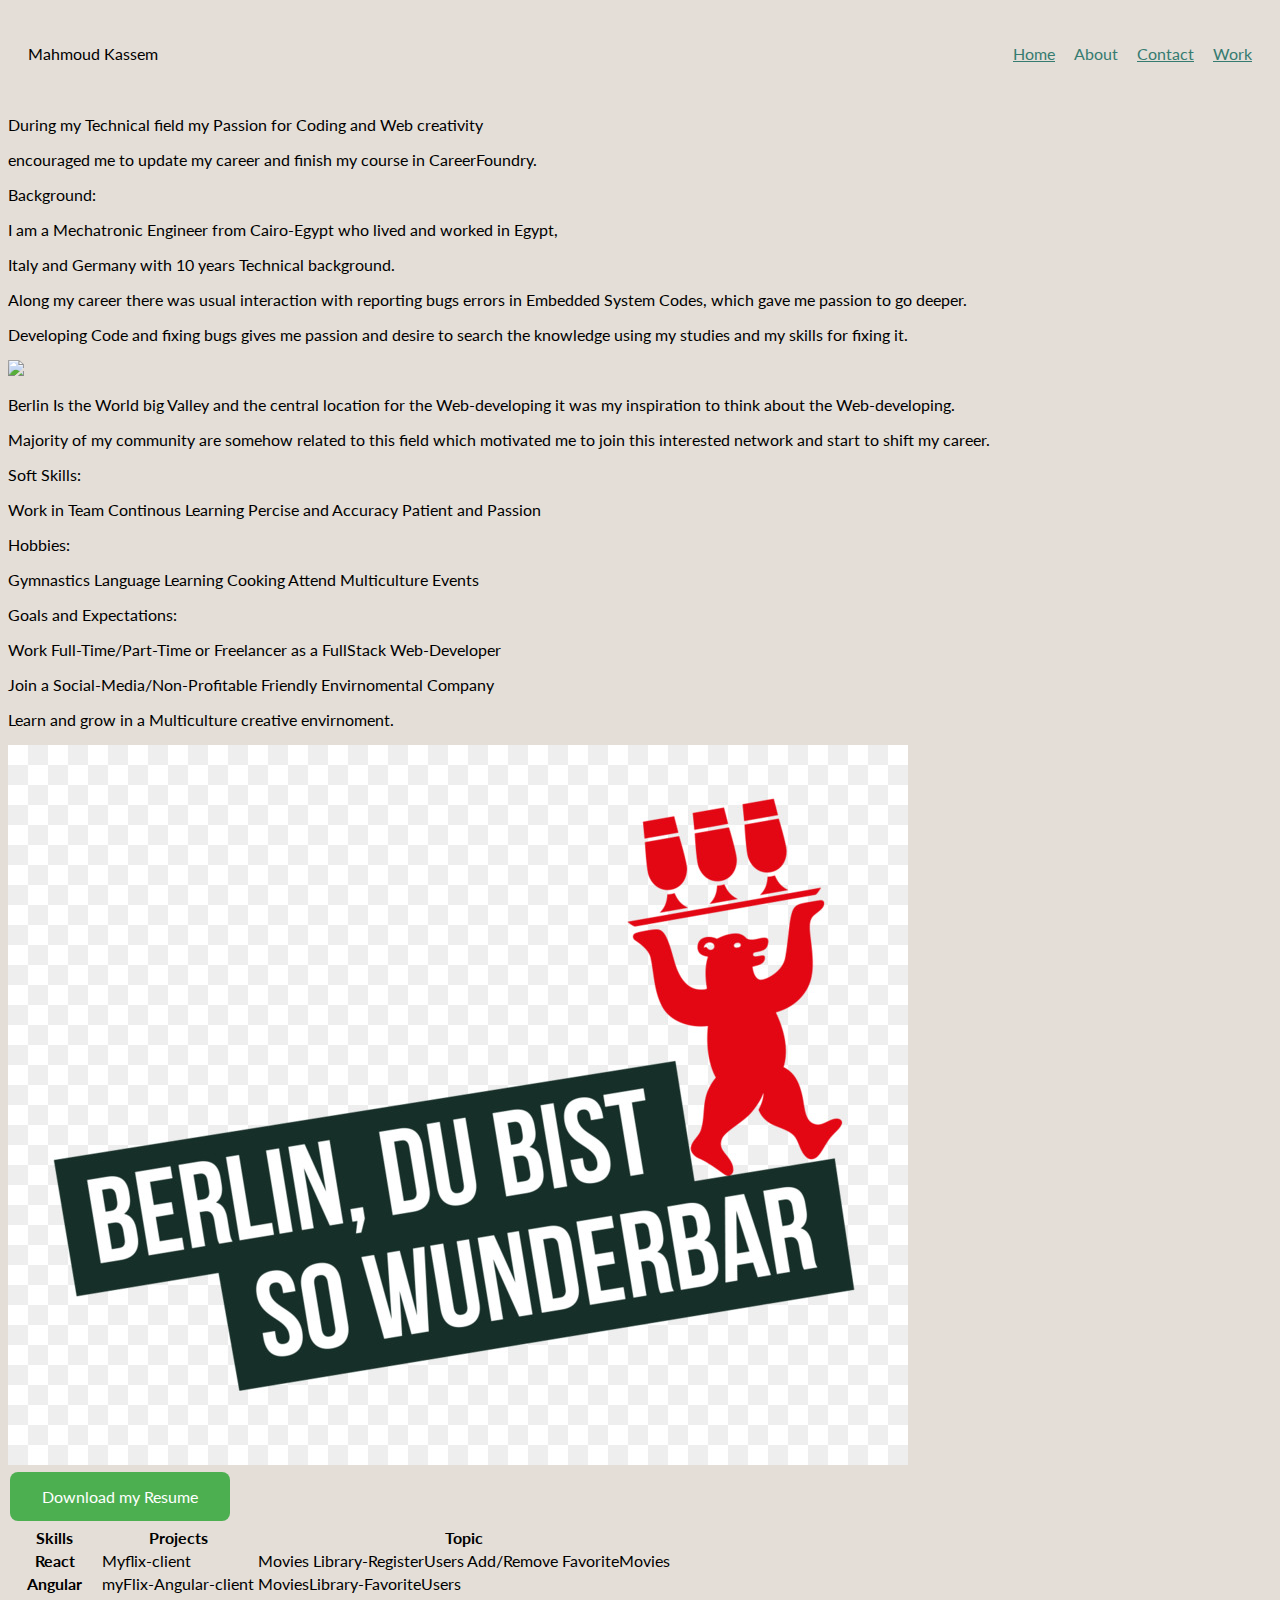
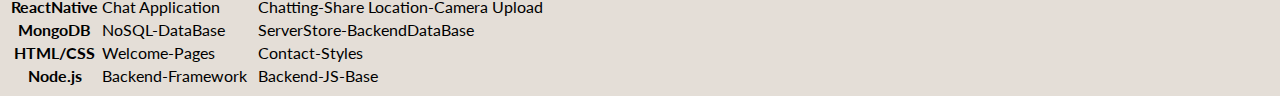
==== commit 557cff60: "add new files" ====
--- a/about.html
+++ b/about.html
@@ -60,973 +60,6 @@
         <p>Developing Code and fixing bugs gives me passion and desire to search
         the knowledge using my studies and my skills for fixing it.</p>
 
-        <svg xmlns="http://www.w3.org/2000/svg" viewBox="0 0 700 505" xmlns:xlink="http://www.w3.org/1999/xlink">
-          <defs>
-            <polygon id="a" points=".06 231.917 .06 .929 688.717 .929 688.717 231.917" />
-          </defs>
-          <g fill="none" fill-rule="evenodd">
-            <g transform="translate(0 241)" class="cloud-front">
-              <path fill="#1A232C"
-                d="M87.602,29 L87.602,28 C87.326,28.001 87.103,28.024 86.927,28.033 L86.979,29.031 L87.947,28.78 C85.741,20.282 78.041,14.002 68.852,14 C67.858,14 66.904,14.096 65.98,14.231 L66.125,15.22 L67.019,14.772 C62.626,6.015 53.567,0.001 43.102,0 C29.041,0.002 17.524,10.848 16.443,24.632 L17.44,24.71 L17.606,23.724 C16.803,23.589 15.969,23.5 15.102,23.5 C6.817,23.501 0.102,30.215 0.102,38.5 C0.102,46.785 6.817,53.499 15.102,53.5 L87.602,53.5 C94.644,53.499 100.351,47.792 100.352,40.75 C100.351,33.708 94.644,28.001 87.602,28 L87.602,30 C90.573,30 93.254,31.202 95.203,33.149 C97.15,35.097 98.351,37.778 98.352,40.75 C98.351,43.722 97.15,46.403 95.203,48.351 C93.254,50.298 90.573,51.5 87.602,51.5 L15.102,51.5 C11.509,51.5 8.265,50.046 5.909,47.692 C3.555,45.337 2.102,42.093 2.102,38.5 C2.102,34.907 3.555,31.663 5.909,29.308 C8.265,26.954 11.509,25.5 15.102,25.5 C15.831,25.5 16.553,25.575 17.273,25.697 C17.551,25.743 17.832,25.672 18.055,25.499 C18.277,25.325 18.414,25.07 18.436,24.789 C19.436,12.04 30.094,1.998 43.102,2 C52.786,1.999 61.163,7.564 65.231,15.669 C65.425,16.055 65.842,16.272 66.27,16.21 C67.132,16.084 67.988,16 68.852,16 C77.108,15.998 84.027,21.647 86.011,29.283 C86.13,29.741 86.557,30.054 87.031,30.03 C87.27,30.017 87.457,29.999 87.602,30 L87.602,29"
-                transform="translate(38 36)" />
-            </g>
-            <path fill="#B5CE6F"
-              d="M646.484,484.382 C646.484,489.501 644.531,494.62 640.627,498.525 C636.722,502.43 631.603,504.382 626.484,504.382 L60.873,504.382 C55.754,504.382 50.636,502.43 46.731,498.525 C42.826,494.62 40.873,489.501 40.873,484.382 L40.873,471.917 L646.484,471.917 L646.484,484.382" />
-            <polyline fill="#67C2E2"
-              points="334.824 185.029 101.449 185.029 106.209 195.08 563.438 195.08 568.2 185.029 334.824 185.029" />
-            <path fill="#1A232C"
-              d="M334.824,185.029 L334.824,184.029 L101.449,184.029 C101.104,184.029 100.788,184.203 100.604,184.494 C100.42,184.785 100.398,185.146 100.545,185.457 L105.306,195.508 C105.471,195.856 105.824,196.079 106.209,196.079 L563.438,196.079 C563.824,196.079 564.177,195.856 564.342,195.508 L569.104,185.457 C569.251,185.146 569.229,184.785 569.045,184.494 C568.861,184.203 568.544,184.029 568.2,184.029 L334.824,184.029 L334.824,186.029 L566.62,186.029 L562.806,194.08 L106.842,194.08 L103.029,186.029 L334.824,186.029 L334.824,185.029" />
-            <polygon fill="#296997" points="114.416 218.974 560.222 218.974 560.222 195.08 114.416 195.08" />
-            <path fill="#1A232C"
-              d="M560.222,218.974 L560.222,217.974 L115.416,217.974 L115.416,196.079 L559.222,196.079 L559.222,218.974 L560.222,218.974 L560.222,217.974 L560.222,218.974 L561.222,218.974 L561.222,195.08 C561.222,194.816 561.115,194.559 560.929,194.372 C560.742,194.186 560.485,194.08 560.222,194.08 L114.416,194.08 C114.152,194.08 113.895,194.186 113.708,194.372 C113.522,194.559 113.416,194.816 113.416,195.08 L113.416,218.974 C113.416,219.237 113.522,219.495 113.708,219.681 C113.895,219.867 114.152,219.974 114.416,219.974 L560.222,219.974 C560.485,219.974 560.742,219.867 560.929,219.681 C561.115,219.495 561.222,219.237 561.222,218.974 L560.222,218.974" />
-            <polygon fill="#67C2E2" points="105.85 269.08 573.225 269.08 573.225 233.398 105.85 233.398" />
-            <path fill="#1A232C"
-              d="M573.225,233.398 L573.225,232.398 L105.85,232.398 C105.587,232.398 105.329,232.505 105.143,232.691 C104.957,232.877 104.85,233.134 104.85,233.398 L104.85,269.08 C104.85,269.344 104.957,269.601 105.143,269.788 C105.329,269.974 105.587,270.08 105.85,270.08 L573.225,270.08 C573.488,270.08 573.745,269.974 573.932,269.788 C574.118,269.601 574.225,269.344 574.225,269.08 L574.225,233.398 C574.225,233.134 574.118,232.877 573.932,232.691 C573.745,232.505 573.488,232.398 573.225,232.398 L573.225,233.398 L572.225,233.398 L572.225,268.08 L106.85,268.08 L106.85,234.398 L573.225,234.398 L573.225,233.398 L572.225,233.398 L573.225,233.398" />
-            <polygon fill="#296997" points="116.751 256.508 562.557 256.508 562.557 241.243 116.751 241.243" />
-            <path fill="#1A232C"
-              d="M562.557,256.508 L562.557,255.508 L117.75,255.508 L117.75,242.243 L561.557,242.243 L561.557,256.508 L562.557,256.508 L562.557,255.508 L562.557,256.508 L563.557,256.508 L563.557,241.243 C563.557,240.979 563.45,240.722 563.264,240.535 C563.078,240.349 562.82,240.243 562.557,240.243 L116.75,240.243 C116.487,240.243 116.23,240.349 116.043,240.535 C115.857,240.722 115.751,240.979 115.751,241.243 L115.751,256.508 C115.751,256.771 115.857,257.029 116.043,257.215 C116.23,257.401 116.487,257.508 116.751,257.508 L562.557,257.508 C562.82,257.508 563.077,257.401 563.264,257.215 C563.45,257.029 563.557,256.771 563.557,256.508 L562.557,256.508" />
-            <polygon fill="#67C2E2" points="158.07 218.974 518.563 218.974 518.563 211.858 158.07 211.858" />
-            <path fill="#1A232C"
-              d="M518.563,211.858 L518.563,210.858 L158.07,210.858 C157.807,210.858 157.549,210.964 157.363,211.151 C157.177,211.337 157.07,211.594 157.07,211.858 L157.07,218.974 C157.07,219.237 157.177,219.495 157.363,219.681 C157.549,219.867 157.807,219.974 158.07,219.974 L518.563,219.974 C518.826,219.974 519.083,219.867 519.27,219.681 C519.456,219.495 519.562,219.237 519.562,218.974 L519.562,211.858 C519.562,211.594 519.456,211.337 519.27,211.151 C519.083,210.964 518.826,210.858 518.563,210.858 L518.563,211.858 L517.563,211.858 L517.563,217.974 L159.07,217.974 L159.07,212.858 L518.563,212.858 L518.563,211.858 L517.563,211.858 L518.563,211.858" />
-            <polygon fill="#FBFDFC" points="186.438 211.858 490.194 211.858 490.194 204.741 186.438 204.741" />
-            <path fill="#1A232C"
-              d="M490.194,204.741 L490.194,203.741 L186.438,203.741 C186.175,203.741 185.917,203.848 185.731,204.034 C185.545,204.221 185.438,204.478 185.438,204.741 L185.438,211.858 C185.438,212.121 185.545,212.379 185.731,212.565 C185.917,212.751 186.175,212.858 186.438,212.858 L490.194,212.858 C490.458,212.858 490.715,212.751 490.902,212.565 C491.088,212.379 491.194,212.121 491.194,211.858 L491.194,204.741 C491.194,204.478 491.088,204.221 490.902,204.034 C490.715,203.848 490.458,203.741 490.194,203.741 L490.194,204.741 L489.194,204.741 L489.194,210.858 L187.438,210.858 L187.438,205.741 L490.194,205.741 L490.194,204.741 L489.194,204.741 L490.194,204.741" />
-            <polygon fill="#67C2E2" points="206.805 204.741 469.828 204.741 469.828 197.624 206.805 197.624" />
-            <path fill="#1A232C"
-              d="M469.828,197.624 L469.828,196.624 L206.805,196.624 C206.541,196.624 206.284,196.731 206.098,196.917 C205.911,197.103 205.805,197.361 205.805,197.624 L205.805,204.741 C205.805,205.005 205.911,205.262 206.098,205.449 C206.284,205.635 206.541,205.741 206.805,205.741 L469.828,205.741 C470.091,205.741 470.349,205.635 470.535,205.449 C470.722,205.262 470.828,205.005 470.828,204.741 L470.828,197.624 C470.828,197.361 470.722,197.103 470.535,196.917 C470.349,196.731 470.091,196.624 469.828,196.624 L469.828,197.624 L468.828,197.624 L468.828,203.741 L207.805,203.741 L207.805,198.624 L469.828,198.624 L469.828,197.624 L468.828,197.624 L469.828,197.624" />
-            <polygon fill="#FBFDFC" points="229.521 197.624 447.111 197.624 447.111 190.509 229.521 190.509" />
-            <path fill="#1A232C"
-              d="M447.111,190.509 L447.111,189.509 L229.521,189.509 C229.258,189.509 229,189.616 228.814,189.802 C228.628,189.988 228.521,190.246 228.521,190.509 L228.521,197.624 C228.521,197.888 228.628,198.145 228.814,198.332 C229,198.518 229.258,198.624 229.521,198.624 L447.111,198.624 C447.375,198.624 447.632,198.518 447.818,198.332 C448.005,198.145 448.111,197.888 448.111,197.624 L448.111,190.509 C448.111,190.246 448.005,189.988 447.818,189.802 C447.632,189.616 447.375,189.509 447.111,189.509 L447.111,190.509 L446.111,190.509 L446.111,196.624 L230.521,196.624 L230.521,191.509 L447.111,191.509 L447.111,190.509 L446.111,190.509 L447.111,190.509" />
-            <path fill="#67C2E2"
-              d="M135.607,355.447 C135.163,337.766 134.264,313.326 133.648,297.387 C133.274,287.721 133.004,281.18 133.004,281.18 L108.722,281.18 C108.722,281.18 108.452,287.721 108.079,297.387 C107.462,313.326 106.563,337.766 106.119,355.447 C105.953,362.059 105.85,367.732 105.85,371.653 L105.85,371.654 C105.85,386.117 107.243,424.332 108.089,446.189 C108.457,455.706 108.722,462.126 108.722,462.126 L133.004,462.126 C133.004,462.126 133.269,455.706 133.637,446.189 C134.482,424.332 135.876,386.117 135.876,371.654 L135.876,371.653 C135.876,367.732 135.773,362.059 135.607,355.447" />
-            <path fill="#428DAE"
-              d="M133.648 297.387L108.079 297.387C108.452 287.721 108.722 281.18 108.722 281.18L133.004 281.18C133.004 281.18 133.274 287.721 133.648 297.387M135.876 371.654L105.85 371.654 105.85 371.653C105.85 367.732 105.953 362.059 106.119 355.447L135.607 355.447C135.773 362.059 135.876 367.732 135.876 371.653L135.876 371.654M133.004 462.126L108.722 462.126C108.722 462.126 108.457 455.706 108.089 446.189L133.637 446.189C133.269 455.706 133.004 462.126 133.004 462.126" />
-            <path fill="#1A232C"
-              d="M109.612,461.199 L132.114,461.199 C132.447,453.007 134.949,390.886 134.949,371.653 C134.949,352.42 132.447,290.299 132.114,282.108 L109.612,282.108 C109.279,290.299 106.778,352.42 106.778,371.653 C106.778,390.886 109.279,453.007 109.612,461.199 Z M133.895,463.054 L107.832,463.054 L107.794,462.164 C107.766,461.466 104.922,392.193 104.922,371.653 C104.922,351.114 107.766,281.839 107.794,281.142 L107.832,280.252 L133.895,280.252 L133.931,281.142 C133.96,281.839 136.804,351.114 136.804,371.653 C136.804,392.193 133.96,461.466 133.931,462.164 L133.895,463.054 L133.895,463.054 Z" />
-            <path fill="#1A232C"
-              d="M111.638 281.18L111.638 462.126C111.638 462.679 112.086 463.126 112.638 463.126 113.19 463.126 113.638 462.679 113.638 462.126L113.638 281.18C113.638 280.628 113.19 280.18 112.638 280.18 112.086 280.18 111.638 280.628 111.638 281.18M119.863 281.18L119.863 462.126C119.863 462.679 120.311 463.126 120.863 463.126 121.416 463.126 121.863 462.679 121.863 462.126L121.863 281.18C121.863 280.628 121.416 280.18 120.863 280.18 120.311 280.18 119.863 280.628 119.863 281.18M128.088 281.18L128.088 462.126C128.088 462.679 128.536 463.126 129.088 463.126 129.64 463.126 130.088 462.679 130.088 462.126L130.088 281.18C130.088 280.628 129.64 280.18 129.088 280.18 128.536 280.18 128.088 280.628 128.088 281.18" />
-            <path fill="#296997"
-              d="M136.79,277.265 C136.79,279.418 134.675,281.18 132.09,281.18 L109.636,281.18 C107.051,281.18 104.936,279.418 104.936,277.265 C104.936,275.111 107.051,273.349 109.636,273.349 L132.09,273.349 C134.675,273.349 136.79,275.111 136.79,277.265" />
-            <path fill="#1A232C"
-              d="M136.79,277.265 L135.79,277.265 C135.789,278.005 135.433,278.704 134.769,279.262 C134.109,279.814 133.155,280.181 132.09,280.18 L109.636,280.18 C108.571,280.181 107.617,279.814 106.956,279.262 C106.293,278.704 105.936,278.005 105.936,277.265 C105.936,276.524 106.293,275.825 106.957,275.267 C107.617,274.715 108.571,274.348 109.636,274.349 L132.09,274.349 C133.155,274.348 134.109,274.716 134.769,275.267 C135.433,275.825 135.789,276.524 135.79,277.265 L137.79,277.265 C137.791,275.851 137.09,274.593 136.049,273.731 C135.006,272.863 133.61,272.35 132.09,272.349 L109.636,272.349 C108.116,272.35 106.72,272.863 105.676,273.731 C104.636,274.593 103.935,275.851 103.936,277.265 C103.935,278.678 104.636,279.937 105.677,280.798 C106.72,281.666 108.116,282.179 109.636,282.18 L132.09,282.18 C133.61,282.179 135.006,281.666 136.049,280.798 C137.09,279.937 137.791,278.678 137.79,277.265 L136.79,277.265" />
-            <path fill="#296997"
-              d="M140.775,467.217 C140.775,469.803 138.661,471.917 136.076,471.917 L105.65,471.917 C103.065,471.917 100.951,469.803 100.951,467.217 L100.951,466.825 C100.951,464.241 103.065,462.126 105.65,462.126 L136.076,462.126 C138.661,462.126 140.775,464.241 140.775,466.825 L140.775,467.217" />
-            <path fill="#1A232C"
-              d="M140.775,467.217 L139.775,467.217 C139.775,468.235 139.361,469.155 138.688,469.83 C138.013,470.503 137.093,470.917 136.076,470.917 L105.65,470.917 C104.633,470.917 103.713,470.504 103.038,469.83 C102.365,469.155 101.951,468.235 101.951,467.217 L101.951,466.825 C101.951,465.808 102.365,464.889 103.038,464.214 C103.713,463.54 104.633,463.127 105.65,463.126 L136.076,463.126 C137.093,463.127 138.013,463.54 138.688,464.214 C139.362,464.889 139.775,465.808 139.775,466.825 L139.775,467.217 L141.775,467.217 L141.775,466.825 C141.772,463.684 139.217,461.13 136.076,461.126 L105.65,461.126 C102.509,461.13 99.955,463.684 99.951,466.825 L99.951,467.217 C99.954,470.36 102.509,472.914 105.65,472.917 L136.076,472.917 C139.217,472.914 141.772,470.36 141.775,467.217 L140.775,467.217" />
-            <path fill="#296997"
-              d="M136.79,458.208 C136.79,460.363 134.675,462.126 132.09,462.126 L109.636,462.126 C107.051,462.126 104.936,460.363 104.936,458.208 C104.936,456.057 107.051,454.292 109.636,454.292 L132.09,454.292 C134.675,454.292 136.79,456.057 136.79,458.208" />
-            <path fill="#1A232C"
-              d="M136.79,458.208 L135.79,458.208 C135.789,458.949 135.432,459.649 134.769,460.207 C134.108,460.76 133.154,461.128 132.09,461.126 L109.636,461.126 C108.572,461.128 107.617,460.76 106.957,460.207 C106.293,459.649 105.936,458.949 105.936,458.208 C105.936,457.47 106.293,456.77 106.957,456.212 C107.617,455.659 108.572,455.291 109.636,455.292 L132.09,455.292 C133.154,455.291 134.108,455.659 134.769,456.212 C135.433,456.77 135.789,457.47 135.79,458.208 L137.79,458.208 C137.791,456.796 137.09,455.538 136.05,454.675 C135.006,453.808 133.61,453.294 132.09,453.292 L109.636,453.292 C108.115,453.294 106.719,453.808 105.676,454.675 C104.636,455.538 103.935,456.796 103.936,458.208 C103.935,459.622 104.636,460.881 105.676,461.743 C106.72,462.611 108.116,463.125 109.636,463.126 L132.09,463.126 C133.61,463.125 135.006,462.611 136.05,461.743 C137.09,460.881 137.791,459.622 137.79,458.208 L136.79,458.208" />
-            <path fill="#67C2E2"
-              d="M572.471,355.447 C572.025,337.766 571.126,313.326 570.51,297.387 C570.137,287.721 569.867,281.18 569.867,281.18 L545.585,281.18 C545.585,281.18 545.315,287.721 544.942,297.387 C544.326,313.326 543.427,337.766 542.981,355.447 C542.815,362.059 542.713,367.732 542.713,371.653 L542.713,371.654 C542.713,386.117 544.107,424.332 544.952,446.189 C545.32,455.706 545.585,462.126 545.585,462.126 L569.867,462.126 C569.867,462.126 570.132,455.706 570.499,446.189 C571.346,424.332 572.739,386.117 572.739,371.654 L572.739,371.653 C572.739,367.732 572.637,362.059 572.471,355.447" />
-            <path fill="#428DAE"
-              d="M569.582 297.387L566.951 297.387 566.951 282.108 568.977 282.108C569.063 284.206 569.29 289.841 569.582 297.387M564.951 297.387L545.871 297.387C546.162 289.841 546.39 284.206 546.476 282.108L564.951 282.108 564.951 297.387M571.8 369.187L566.951 369.187 566.951 356.265 571.562 356.265C571.685 361.272 571.771 365.701 571.8 369.187M564.951 369.187L543.653 369.187C543.684 365.512 543.777 360.79 543.912 355.447L553.551 355.447 553.551 356.265 564.951 356.265 564.951 369.187" />
-            <path fill="#1A232C"
-              d="M546.476,461.199 L568.977,461.199 C569.31,453.007 571.812,390.886 571.812,371.653 C571.812,352.42 569.31,290.299 568.977,282.108 L546.476,282.108 C546.142,290.299 543.642,352.42 543.642,371.653 C543.642,390.886 546.142,453.007 546.476,461.199 M570.758,463.054 L544.694,463.054 L544.658,462.164 C544.629,461.466 541.785,392.193 541.785,371.653 C541.785,351.114 544.629,281.839 544.658,281.142 L544.694,280.252 L570.758,280.252 L570.795,281.142 C570.823,281.839 573.667,351.114 573.667,371.653 C573.667,392.193 570.823,461.466 570.795,462.164 L570.758,463.054" />
-            <path fill="#1A232C"
-              d="M548.501 281.18L548.501 462.126C548.501 462.679 548.949 463.126 549.501 463.126 550.053 463.126 550.501 462.679 550.501 462.126L550.501 281.18C550.501 280.628 550.053 280.18 549.501 280.18 548.949 280.18 548.501 280.628 548.501 281.18M556.727 281.18L556.727 462.126C556.727 462.679 557.174 463.126 557.727 463.126 558.279 463.126 558.727 462.679 558.727 462.126L558.727 281.18C558.727 280.628 558.279 280.18 557.727 280.18 557.174 280.18 556.727 280.628 556.727 281.18M564.951 281.18L564.951 462.126C564.951 462.679 565.399 463.126 565.951 463.126 566.503 463.126 566.951 462.679 566.951 462.126L566.951 281.18C566.951 280.628 566.503 280.18 565.951 280.18 565.399 280.18 564.951 280.628 564.951 281.18" />
-            <path fill="#296997"
-              d="M573.653,277.265 C573.653,279.418 571.537,281.18 568.953,281.18 L546.499,281.18 C543.915,281.18 541.799,279.418 541.799,277.265 C541.799,275.111 543.915,273.349 546.499,273.349 L568.953,273.349 C571.537,273.349 573.653,275.111 573.653,277.265" />
-            <path fill="#1A232C"
-              d="M573.653,277.265 L572.653,277.265 C572.653,278.005 572.296,278.704 571.632,279.262 C570.972,279.814 570.017,280.181 568.953,280.18 L546.499,280.18 C545.435,280.181 544.48,279.814 543.82,279.262 C543.156,278.704 542.8,278.005 542.799,277.265 C542.8,276.525 543.156,275.825 543.82,275.267 C544.481,274.715 545.435,274.348 546.499,274.349 L568.953,274.349 C570.017,274.348 570.972,274.715 571.632,275.267 C572.296,275.825 572.653,276.525 572.653,277.265 L574.653,277.265 C574.654,275.851 573.953,274.593 572.912,273.731 C571.869,272.863 570.473,272.35 568.953,272.349 L546.499,272.349 C544.979,272.35 543.583,272.863 542.54,273.731 C541.499,274.593 540.798,275.851 540.799,277.265 C540.798,278.679 541.499,279.937 542.54,280.798 C543.583,281.666 544.979,282.179 546.499,282.18 L568.953,282.18 C570.473,282.179 571.869,281.666 572.912,280.798 C573.953,279.937 574.654,278.679 574.653,277.265 L573.653,277.265" />
-            <path fill="#296997"
-              d="M577.639,467.217 C577.639,469.803 575.524,471.917 572.938,471.917 L542.514,471.917 C539.929,471.917 537.813,469.803 537.813,467.217 L537.813,466.825 C537.813,464.241 539.929,462.126 542.514,462.126 L572.938,462.126 C575.524,462.126 577.639,464.241 577.639,466.825 L577.639,467.217" />
-            <path fill="#1A232C"
-              d="M577.639,467.217 L576.639,467.217 C576.638,468.235 576.225,469.155 575.551,469.83 C574.876,470.503 573.956,470.917 572.938,470.917 L542.514,470.917 C541.497,470.917 540.576,470.503 539.901,469.83 C539.227,469.155 538.814,468.234 538.813,467.217 L538.813,466.825 C538.814,465.808 539.227,464.889 539.901,464.214 C540.576,463.54 541.497,463.127 542.514,463.126 L572.938,463.126 C573.956,463.127 574.876,463.54 575.551,464.214 C576.225,464.888 576.638,465.808 576.639,466.825 L576.639,467.217 L578.639,467.217 L578.639,466.825 C578.635,463.684 576.081,461.13 572.938,461.126 L542.514,461.126 C539.372,461.13 536.817,463.684 536.813,466.825 L536.813,467.217 C536.817,470.36 539.372,472.914 542.514,472.917 L572.938,472.917 C576.081,472.914 578.635,470.359 578.639,467.217 L577.639,467.217" />
-            <path fill="#296997"
-              d="M573.653,458.208 C573.653,460.363 571.537,462.126 568.953,462.126 L546.499,462.126 C543.915,462.126 541.799,460.363 541.799,458.208 C541.799,456.057 543.915,454.292 546.499,454.292 L568.953,454.292 C571.537,454.292 573.653,456.057 573.653,458.208" />
-            <path fill="#1A232C"
-              d="M573.653,458.208 L572.653,458.208 C572.653,458.949 572.296,459.649 571.632,460.207 C570.971,460.76 570.017,461.128 568.953,461.126 L546.499,461.126 C545.435,461.128 544.481,460.76 543.82,460.207 C543.157,459.649 542.799,458.949 542.799,458.208 C542.799,457.47 543.156,456.77 543.82,456.212 C544.481,455.659 545.435,455.291 546.499,455.292 L568.953,455.292 C570.017,455.291 570.971,455.659 571.632,456.212 C572.296,456.77 572.653,457.47 572.653,458.208 L574.653,458.208 C574.654,456.796 573.953,455.538 572.912,454.675 C571.869,453.808 570.473,453.294 568.953,453.292 L546.499,453.292 C544.979,453.294 543.583,453.808 542.54,454.675 C541.499,455.538 540.798,456.796 540.799,458.208 C540.798,459.622 541.499,460.881 542.54,461.743 C543.583,462.611 544.979,463.125 546.499,463.126 L568.953,463.126 C570.473,463.125 571.869,462.611 572.912,461.743 C573.953,460.881 574.654,459.622 574.653,458.208 L573.653,458.208" />
-            <path fill="#67C2E2"
-              d="M485.098,355.447 C484.654,337.766 483.753,313.326 483.137,297.387 C482.764,287.721 482.494,281.18 482.494,281.18 L458.213,281.18 C458.213,281.18 457.942,287.721 457.569,297.387 C456.953,313.326 456.055,337.766 455.608,355.447 C455.443,362.059 455.34,367.732 455.34,371.653 L455.34,371.654 C455.34,386.117 456.733,424.332 457.58,446.189 C457.948,455.706 458.213,462.126 458.213,462.126 L482.494,462.126 C482.494,462.126 482.759,455.706 483.126,446.189 C483.973,424.332 485.366,386.117 485.366,371.654 L485.366,371.653 C485.366,367.732 485.265,362.059 485.098,355.447" />
-            <path fill="#428DAE"
-              d="M483.137 297.387L457.569 297.387C457.942 287.721 458.213 281.18 458.213 281.18L482.494 281.18C482.494 281.18 482.764 287.721 483.137 297.387M485.355 369.187L455.351 369.187C455.382 365.502 455.475 360.78 455.608 355.447L485.098 355.447C485.232 360.78 485.325 365.502 485.355 369.187" />
-            <path fill="#1A232C"
-              d="M459.103,461.199 L481.605,461.199 C481.938,453.007 484.439,390.886 484.439,371.653 C484.439,352.42 481.938,290.299 481.605,282.108 L459.103,282.108 C458.769,290.299 456.268,352.42 456.268,371.653 C456.268,390.886 458.769,453.007 459.103,461.199 Z M483.386,463.054 L457.321,463.054 L457.285,462.164 C457.256,461.466 454.412,392.193 454.412,371.653 C454.412,351.114 457.256,281.839 457.285,281.142 L457.321,280.252 L483.386,280.252 L483.422,281.142 C483.45,281.839 486.294,351.114 486.294,371.653 C486.294,392.193 483.45,461.466 483.422,462.164 L483.386,463.054 L483.386,463.054 Z" />
-            <path fill="#1A232C"
-              d="M461.128 281.18L461.128 462.126C461.128 462.679 461.576 463.126 462.128 463.126 462.68 463.126 463.128 462.679 463.128 462.126L463.128 281.18C463.128 280.628 462.68 280.18 462.128 280.18 461.576 280.18 461.128 280.628 461.128 281.18M469.354 281.18L469.354 462.126C469.354 462.679 469.801 463.126 470.354 463.126 470.906 463.126 471.354 462.679 471.354 462.126L471.354 281.18C471.354 280.628 470.906 280.18 470.354 280.18 469.801 280.18 469.354 280.628 469.354 281.18M477.578 281.18L477.578 462.126C477.578 462.679 478.026 463.126 478.578 463.126 479.13 463.126 479.578 462.679 479.578 462.126L479.578 281.18C479.578 280.628 479.13 280.18 478.578 280.18 478.026 280.18 477.578 280.628 477.578 281.18" />
-            <path fill="#296997"
-              d="M486.281,277.265 C486.281,279.418 484.164,281.18 481.58,281.18 L459.126,281.18 C456.542,281.18 454.426,279.418 454.426,277.265 C454.426,275.111 456.542,273.349 459.126,273.349 L481.58,273.349 C484.164,273.349 486.281,275.111 486.281,277.265" />
-            <path fill="#1A232C"
-              d="M486.281,277.265 L485.281,277.265 C485.281,278.005 484.924,278.704 484.26,279.262 C483.599,279.814 482.644,280.181 481.58,280.18 L459.126,280.18 C458.062,280.181 457.107,279.814 456.447,279.262 C455.783,278.704 455.427,278.005 455.426,277.265 C455.427,276.525 455.783,275.825 456.447,275.267 C457.108,274.715 458.062,274.348 459.126,274.349 L481.58,274.349 C482.644,274.348 483.599,274.716 484.26,275.268 C484.924,275.825 485.281,276.525 485.281,277.265 L487.281,277.265 C487.282,275.851 486.58,274.593 485.54,273.731 C484.496,272.863 483.1,272.35 481.58,272.349 L459.126,272.349 C457.606,272.35 456.21,272.863 455.167,273.731 C454.126,274.593 453.425,275.851 453.426,277.265 C453.425,278.679 454.126,279.937 455.167,280.798 C456.21,281.666 457.606,282.179 459.126,282.18 L481.58,282.18 C483.1,282.179 484.496,281.666 485.54,280.799 C486.58,279.937 487.282,278.679 487.281,277.265 L486.281,277.265" />
-            <path fill="#296997"
-              d="M490.266,467.217 C490.266,469.803 488.151,471.917 485.565,471.917 L455.141,471.917 C452.556,471.917 450.44,469.803 450.44,467.217 L450.44,466.825 C450.44,464.241 452.556,462.126 455.141,462.126 L485.565,462.126 C488.151,462.126 490.266,464.241 490.266,466.825 L490.266,467.217" />
-            <path fill="#1A232C"
-              d="M490.266,467.217 L489.266,467.217 C489.265,468.235 488.852,469.155 488.178,469.83 C487.503,470.503 486.583,470.917 485.565,470.917 L455.141,470.917 C454.124,470.917 453.203,470.503 452.528,469.83 C451.854,469.155 451.441,468.234 451.44,467.217 L451.44,466.825 C451.441,465.808 451.854,464.889 452.528,464.214 C453.203,463.54 454.124,463.127 455.141,463.126 L485.565,463.126 C486.583,463.127 487.503,463.54 488.178,464.214 C488.852,464.888 489.265,465.808 489.266,466.825 L489.266,467.217 L491.266,467.217 L491.266,466.825 C491.262,463.684 488.708,461.13 485.565,461.126 L455.141,461.126 C451.999,461.13 449.444,463.684 449.44,466.825 L449.44,467.217 C449.444,470.36 451.999,472.914 455.141,472.917 L485.565,472.917 C488.708,472.914 491.262,470.359 491.266,467.217 L490.266,467.217" />
-            <path fill="#296997"
-              d="M486.281,458.208 C486.281,460.363 484.164,462.126 481.58,462.126 L459.126,462.126 C456.542,462.126 454.426,460.363 454.426,458.208 C454.426,456.057 456.542,454.292 459.126,454.292 L481.58,454.292 C484.164,454.292 486.281,456.057 486.281,458.208" />
-            <path fill="#1A232C"
-              d="M486.281,458.208 L485.281,458.208 C485.281,458.949 484.923,459.649 484.26,460.207 C483.599,460.76 482.644,461.128 481.58,461.126 L459.126,461.126 C458.062,461.128 457.108,460.76 456.447,460.207 C455.784,459.649 455.427,458.949 455.426,458.208 C455.426,457.47 455.783,456.77 456.447,456.212 C457.108,455.659 458.062,455.291 459.126,455.292 L481.58,455.292 C482.644,455.291 483.598,455.659 484.26,456.212 C484.924,456.77 485.281,457.47 485.281,458.208 L487.281,458.208 C487.282,456.795 486.58,455.538 485.54,454.675 C484.496,453.808 483.1,453.294 481.58,453.292 L459.126,453.292 C457.606,453.294 456.21,453.808 455.167,454.675 C454.126,455.538 453.425,456.796 453.426,458.208 C453.425,459.622 454.126,460.881 455.167,461.743 C456.21,462.611 457.606,463.125 459.126,463.126 L481.58,463.126 C483.1,463.125 484.496,462.611 485.54,461.743 C486.581,460.881 487.282,459.622 487.281,458.208 L486.281,458.208" />
-            <path fill="#67C2E2"
-              d="M397.726,354.466 C397.28,336.787 396.381,312.346 395.765,296.407 C395.392,286.742 395.122,280.2 395.122,280.2 L370.84,280.2 C370.84,280.2 370.57,286.742 370.197,296.407 C369.581,312.346 368.682,336.787 368.236,354.466 C368.07,361.078 367.968,366.751 367.968,370.672 L367.968,370.673 C367.968,385.136 369.361,423.352 370.207,445.208 C370.575,454.726 370.84,461.146 370.84,461.146 L395.122,461.146 C395.122,461.146 395.386,454.726 395.754,445.208 C396.601,423.352 397.994,385.136 397.994,370.673 L397.994,370.672 C397.994,366.751 397.892,361.078 397.726,354.466" />
-            <path fill="#428DAE"
-              d="M394.837 296.407L392.206 296.407 392.206 281.127 394.233 281.127C394.318 283.225 394.545 288.861 394.837 296.407L394.837 296.407zM383.981 296.407L390.206 296.407 390.206 281.127 383.981 281.127 383.981 296.407zM375.756 296.407L381.98 296.407 381.98 281.127 375.756 281.127 375.756 296.407zM373.756 296.407L371.126 296.407C371.417 288.861 371.645 283.225 371.73 281.127L373.756 281.127 373.756 296.407 373.756 296.407zM397.062 369.187L392.206 369.187 392.206 354.466 396.796 354.466C396.943 360.298 397.041 365.389 397.062 369.187L397.062 369.187zM383.981 369.187L390.206 369.187 390.206 354.466 383.981 354.466 383.981 369.187zM375.756 369.187L381.98 369.187 381.98 354.466 375.756 354.466 375.756 369.187zM373.756 369.187L368.9 369.187C368.921 365.389 369.019 360.298 369.166 354.466L373.756 354.466 373.756 369.187 373.756 369.187z" />
-            <path fill="#1A232C"
-              d="M371.73,460.218 L394.233,460.218 C394.565,452.027 397.066,389.906 397.066,370.672 C397.066,351.44 394.565,289.319 394.233,281.127 L371.73,281.127 C371.397,289.319 368.895,351.44 368.895,370.672 C368.895,389.906 371.397,452.027 371.73,460.218 M396.013,462.074 L369.949,462.074 L369.912,461.184 C369.884,460.486 367.04,391.212 367.04,370.672 C367.04,350.133 369.884,280.859 369.912,280.162 L369.949,279.272 L396.013,279.272 L396.05,280.162 C396.078,280.859 398.922,350.133 398.922,370.672 C398.922,391.212 396.078,460.486 396.05,461.184 L396.013,462.074" />
-            <path fill="#1A232C"
-              d="M373.756 280.2L373.756 461.146C373.756 461.698 374.203 462.146 374.756 462.146 375.308 462.146 375.756 461.698 375.756 461.146L375.756 280.2C375.756 279.647 375.308 279.2 374.756 279.2 374.203 279.2 373.756 279.647 373.756 280.2M381.98 280.2L381.98 461.146C381.98 461.698 382.428 462.146 382.98 462.146 383.533 462.146 383.981 461.698 383.981 461.146L383.981 280.2C383.981 279.647 383.533 279.2 382.98 279.2 382.428 279.2 381.98 279.647 381.98 280.2M390.206 280.2L390.206 461.146C390.206 461.698 390.654 462.146 391.206 462.146 391.758 462.146 392.206 461.698 392.206 461.146L392.206 280.2C392.206 279.647 391.758 279.2 391.206 279.2 390.654 279.2 390.206 279.647 390.206 280.2" />
-            <path fill="#296997"
-              d="M398.908,276.285 C398.908,278.439 396.792,280.2 394.208,280.2 L371.754,280.2 C369.17,280.2 367.053,278.439 367.053,276.285 C367.053,274.13 369.17,272.369 371.754,272.369 L394.208,272.369 C396.792,272.369 398.908,274.13 398.908,276.285" />
-            <path fill="#1A232C"
-              d="M398.908,276.285 L397.908,276.285 C397.907,277.025 397.551,277.724 396.887,278.281 C396.227,278.833 395.272,279.201 394.208,279.2 L371.754,279.2 C370.69,279.201 369.735,278.833 369.074,278.281 C368.41,277.724 368.053,277.025 368.053,276.285 C368.053,275.544 368.41,274.845 369.074,274.287 C369.735,273.735 370.69,273.367 371.754,273.369 L394.208,273.369 C395.272,273.367 396.227,273.735 396.887,274.287 C397.551,274.844 397.907,275.544 397.908,276.285 L399.908,276.285 C399.909,274.871 399.208,273.612 398.167,272.75 C397.124,271.883 395.728,271.37 394.208,271.369 L371.754,271.369 C370.234,271.37 368.838,271.883 367.794,272.75 C366.754,273.612 366.052,274.871 366.053,276.285 C366.052,277.699 366.754,278.957 367.795,279.818 C368.838,280.686 370.234,281.198 371.754,281.2 L394.208,281.2 C395.728,281.198 397.123,280.686 398.167,279.818 C399.208,278.957 399.909,277.698 399.908,276.285 L398.908,276.285" />
-            <path fill="#296997"
-              d="M402.894,466.237 C402.894,468.823 400.779,470.937 398.193,470.937 L367.768,470.937 C365.183,470.937 363.068,468.823 363.068,466.237 L363.068,465.844 C363.068,463.26 365.183,461.146 367.768,461.146 L398.193,461.146 C400.779,461.146 402.894,463.26 402.894,465.844 L402.894,466.237" />
-            <path fill="#1A232C"
-              d="M402.894,466.237 L401.894,466.237 C401.893,467.254 401.48,468.174 400.806,468.849 C400.131,469.523 399.211,469.937 398.193,469.937 L367.768,469.937 C366.751,469.937 365.831,469.523 365.156,468.849 C364.482,468.174 364.069,467.254 364.068,466.237 L364.068,465.844 C364.069,464.828 364.482,463.908 365.156,463.233 C365.831,462.56 366.751,462.146 367.768,462.146 L398.193,462.146 C399.211,462.146 400.131,462.56 400.806,463.233 C401.48,463.908 401.893,464.828 401.894,465.844 L401.894,466.237 L403.894,466.237 L403.894,465.844 C403.89,462.703 401.336,460.15 398.193,460.146 L367.768,460.146 C364.626,460.15 362.072,462.703 362.068,465.844 L362.068,466.237 C362.072,469.379 364.626,471.933 367.768,471.937 L398.193,471.937 C401.336,471.933 403.89,469.379 403.894,466.237 L402.894,466.237" />
-            <path fill="#296997"
-              d="M398.908,457.228 C398.908,459.382 396.792,461.146 394.208,461.146 L371.754,461.146 C369.17,461.146 367.053,459.382 367.053,457.228 C367.053,455.077 369.17,453.312 371.754,453.312 L394.208,453.312 C396.792,453.312 398.908,455.077 398.908,457.228" />
-            <path fill="#1A232C"
-              d="M398.908,457.228 L397.908,457.228 C397.908,457.968 397.55,458.669 396.887,459.226 C396.226,459.779 395.272,460.147 394.208,460.146 L371.754,460.146 C370.69,460.147 369.736,459.779 369.074,459.226 C368.411,458.668 368.053,457.968 368.053,457.228 C368.053,456.489 368.41,455.789 369.074,455.231 C369.736,454.679 370.69,454.311 371.754,454.312 L394.208,454.312 C395.272,454.311 396.226,454.679 396.887,455.231 C397.551,455.789 397.908,456.489 397.908,457.228 L399.908,457.228 C399.909,455.815 399.208,454.557 398.167,453.695 C397.124,452.827 395.728,452.313 394.208,452.312 L371.754,452.312 C370.234,452.313 368.838,452.827 367.794,453.695 C366.754,454.557 366.052,455.815 366.053,457.228 C366.052,458.642 366.753,459.901 367.794,460.763 C368.838,461.631 370.234,462.145 371.754,462.146 L394.208,462.146 C395.728,462.145 397.124,461.631 398.167,460.763 C399.208,459.9 399.909,458.642 399.908,457.228 L398.908,457.228" />
-            <path fill="#67C2E2"
-              d="M310.353,354.466 C309.908,336.787 309.009,312.346 308.393,296.407 C308.019,286.742 307.75,280.2 307.75,280.2 L283.467,280.2 C283.467,280.2 283.198,286.742 282.824,296.407 C282.208,312.346 281.309,336.787 280.864,354.466 C280.698,361.078 280.596,366.751 280.596,370.672 L280.596,370.673 C280.596,385.136 281.989,423.352 282.834,445.208 C283.202,454.726 283.467,461.146 283.467,461.146 L307.75,461.146 C307.75,461.146 308.014,454.726 308.382,445.208 C309.228,423.352 310.622,385.136 310.622,370.673 L310.622,370.672 C310.622,366.751 310.518,361.078 310.353,354.466" />
-            <path fill="#428DAE"
-              d="M308.393 296.407L282.824 296.407C283.198 286.742 283.467 280.2 283.467 280.2L307.75 280.2C307.75 280.2 308.019 286.742 308.393 296.407M310.617 369.187L280.6 369.187C280.621 365.377 280.718 360.285 280.864 354.466L310.353 354.466C310.498 360.285 310.596 365.377 310.617 369.187" />
-            <path fill="#1A232C"
-              d="M284.357,460.218 L306.86,460.218 C307.193,452.027 309.694,389.906 309.694,370.672 C309.694,351.44 307.193,289.319 306.86,281.127 L284.357,281.127 C284.024,289.319 281.523,351.44 281.523,370.672 C281.523,389.906 284.024,452.027 284.357,460.218 Z M308.639,462.074 L282.576,462.074 L282.54,461.184 C282.511,460.486 279.668,391.212 279.668,370.672 C279.668,350.133 282.511,280.859 282.54,280.162 L282.576,279.272 L308.639,279.272 L308.677,280.162 C308.706,280.859 311.549,350.133 311.549,370.672 C311.549,391.212 308.706,460.486 308.677,461.184 L308.639,462.074 L308.639,462.074 Z" />
-            <path fill="#1A232C"
-              d="M286.383 280.2L286.383 461.146C286.383 461.698 286.831 462.146 287.383 462.146 287.936 462.146 288.383 461.698 288.383 461.146L288.383 280.2C288.383 279.647 287.936 279.2 287.383 279.2 286.831 279.2 286.383 279.647 286.383 280.2M294.608 280.2L294.608 461.146C294.608 461.698 295.056 462.146 295.608 462.146 296.161 462.146 296.608 461.698 296.608 461.146L296.608 280.2C296.608 279.647 296.161 279.2 295.608 279.2 295.056 279.2 294.608 279.647 294.608 280.2M302.834 280.2L302.834 461.146C302.834 461.698 303.281 462.146 303.834 462.146 304.386 462.146 304.834 461.698 304.834 461.146L304.834 280.2C304.834 279.647 304.386 279.2 303.834 279.2 303.281 279.2 302.834 279.647 302.834 280.2" />
-            <path fill="#296997"
-              d="M311.535,276.285 C311.535,278.439 309.42,280.2 306.836,280.2 L284.381,280.2 C281.797,280.2 279.681,278.439 279.681,276.285 C279.681,274.13 281.797,272.369 284.381,272.369 L306.836,272.369 C309.42,272.369 311.535,274.13 311.535,276.285" />
-            <path fill="#1A232C"
-              d="M311.535,276.285 L310.535,276.285 C310.534,277.025 310.177,277.724 309.514,278.282 C308.854,278.833 307.901,279.201 306.836,279.2 L284.381,279.2 C283.316,279.201 282.362,278.833 281.702,278.281 C281.038,277.724 280.681,277.025 280.681,276.285 C280.681,275.544 281.038,274.844 281.702,274.287 C282.362,273.735 283.317,273.367 284.381,273.369 L306.836,273.369 C307.9,273.367 308.854,273.735 309.514,274.287 C310.177,274.844 310.534,275.544 310.535,276.285 L312.535,276.285 C312.535,274.871 311.835,273.613 310.795,272.75 C309.751,271.883 308.356,271.37 306.836,271.369 L284.381,271.369 C282.861,271.37 281.465,271.883 280.422,272.75 C279.381,273.612 278.68,274.871 278.681,276.285 C278.68,277.698 279.381,278.957 280.422,279.818 C281.465,280.686 282.861,281.198 284.381,281.2 L306.836,281.2 C308.356,281.198 309.751,280.685 310.794,279.818 C311.835,278.956 312.535,277.698 312.535,276.285 L311.535,276.285" />
-            <path fill="#296997"
-              d="M315.522,466.237 C315.522,468.823 313.407,470.937 310.821,470.937 L280.396,470.937 C277.811,470.937 275.696,468.823 275.696,466.237 L275.696,465.844 C275.696,463.26 277.811,461.146 280.396,461.146 L310.821,461.146 C313.407,461.146 315.522,463.26 315.522,465.844 L315.522,466.237" />
-            <path fill="#1A232C"
-              d="M315.522,466.237 L314.522,466.237 C314.521,467.254 314.108,468.174 313.434,468.849 C312.759,469.523 311.838,469.937 310.821,469.937 L280.396,469.937 C279.379,469.937 278.458,469.523 277.783,468.849 C277.11,468.174 276.696,467.254 276.696,466.237 L276.696,465.844 C276.696,464.828 277.11,463.908 277.783,463.233 C278.458,462.56 279.379,462.146 280.396,462.146 L310.821,462.146 C311.838,462.146 312.759,462.56 313.434,463.233 C314.108,463.908 314.521,464.828 314.522,465.844 L314.522,466.237 L316.521,466.237 L316.521,465.844 C316.518,462.703 313.963,460.15 310.821,460.146 L280.396,460.146 C277.254,460.15 274.7,462.703 274.696,465.844 L274.696,466.237 C274.699,469.379 277.254,471.933 280.396,471.937 L310.821,471.937 C313.963,471.933 316.518,469.379 316.521,466.237 L315.522,466.237" />
-            <path fill="#296997"
-              d="M311.535,457.228 C311.535,459.382 309.42,461.146 306.836,461.146 L284.381,461.146 C281.797,461.146 279.681,459.382 279.681,457.228 C279.681,455.077 281.797,453.312 284.381,453.312 L306.836,453.312 C309.42,453.312 311.535,455.077 311.535,457.228" />
-            <path fill="#1A232C"
-              d="M311.535,457.228 L310.535,457.228 C310.534,457.969 310.177,458.669 309.514,459.227 C308.854,459.779 307.9,460.147 306.836,460.146 L284.381,460.146 C283.317,460.147 282.363,459.779 281.702,459.227 C281.038,458.669 280.681,457.968 280.681,457.228 C280.681,456.489 281.038,455.789 281.702,455.231 C282.363,454.679 283.317,454.311 284.381,454.312 L306.836,454.312 C307.9,454.311 308.854,454.679 309.514,455.231 C310.177,455.789 310.534,456.489 310.535,457.228 L312.535,457.228 C312.535,455.815 311.835,454.558 310.795,453.695 C309.752,452.827 308.356,452.313 306.836,452.312 L284.381,452.312 C282.861,452.313 281.465,452.827 280.422,453.695 C279.381,454.557 278.68,455.815 278.681,457.228 C278.68,458.642 279.381,459.9 280.422,460.763 C281.465,461.631 282.861,462.145 284.381,462.146 L306.836,462.146 C308.356,462.145 309.752,461.631 310.795,460.763 C311.835,459.9 312.535,458.641 312.535,457.228 L311.535,457.228" />
-            <path fill="#67C2E2"
-              d="M222.981,354.466 C222.535,336.787 221.636,312.346 221.02,296.407 C220.647,286.742 220.377,280.2 220.377,280.2 L196.094,280.2 C196.094,280.2 195.825,286.742 195.452,296.407 C194.835,312.346 193.936,336.787 193.491,354.466 C193.325,361.078 193.223,366.751 193.223,370.672 L193.223,370.673 C193.223,385.136 194.616,423.352 195.462,445.208 C195.83,454.726 196.094,461.146 196.094,461.146 L220.377,461.146 C220.377,461.146 220.642,454.726 221.009,445.208 C221.855,423.352 223.249,385.136 223.249,370.673 L223.249,370.672 C223.249,366.751 223.146,361.078 222.981,354.466" />
-            <path fill="#428DAE"
-              d="M220.091 296.407L209.236 296.407 209.236 281.127 219.487 281.127C219.573 283.225 219.8 288.861 220.091 296.407L220.091 296.407zM201.011 296.407L207.236 296.407 207.236 281.127 201.011 281.127 201.011 296.407zM199.011 296.407L196.381 296.407C196.672 288.861 196.899 283.225 196.985 281.127L199.011 281.127 199.011 296.407 199.011 296.407zM222.317 369.187L209.236 369.187 209.236 356.265 221.923 356.265 221.923 354.466 222.051 354.466C222.198 360.298 222.296 365.389 222.317 369.187L222.317 369.187zM201.011 369.187L207.236 369.187 207.236 356.265 201.011 356.265 201.011 369.187zM199.011 369.187L194.155 369.187C194.174 365.784 194.255 361.345 194.377 356.265L199.011 356.265 199.011 369.187 199.011 369.187z" />
-            <path fill="#1A232C"
-              d="M196.985,460.218 L219.487,460.218 C219.82,452.027 222.321,389.906 222.321,370.672 C222.321,351.44 219.82,289.319 219.487,281.127 L196.985,281.127 C196.651,289.319 194.151,351.44 194.151,370.672 C194.151,389.906 196.651,452.027 196.985,460.218 M221.267,462.074 L195.204,462.074 L195.167,461.184 C195.138,460.486 192.295,391.212 192.295,370.672 C192.295,350.133 195.138,280.859 195.167,280.162 L195.204,279.272 L221.267,279.272 L221.305,280.162 C221.334,280.859 224.177,350.133 224.177,370.672 C224.177,391.212 221.334,460.486 221.305,461.184 L221.267,462.074" />
-            <path fill="#1A232C"
-              d="M199.011 280.2L199.011 461.146C199.011 461.698 199.458 462.146 200.011 462.146 200.563 462.146 201.011 461.698 201.011 461.146L201.011 280.2C201.011 279.647 200.563 279.2 200.011 279.2 199.458 279.2 199.011 279.647 199.011 280.2M207.236 280.2L207.236 461.146C207.236 461.698 207.684 462.146 208.236 462.146 208.788 462.146 209.236 461.698 209.236 461.146L209.236 280.2C209.236 279.647 208.788 279.2 208.236 279.2 207.684 279.2 207.236 279.647 207.236 280.2M215.461 280.2L215.461 461.146C215.461 461.698 215.909 462.146 216.461 462.146 217.013 462.146 217.461 461.698 217.461 461.146L217.461 280.2C217.461 279.647 217.013 279.2 216.461 279.2 215.909 279.2 215.461 279.647 215.461 280.2" />
-            <path fill="#296997"
-              d="M224.162,276.285 C224.162,278.439 222.047,280.2 219.463,280.2 L197.008,280.2 C194.424,280.2 192.308,278.439 192.308,276.285 C192.308,274.13 194.424,272.369 197.008,272.369 L219.463,272.369 C222.047,272.369 224.162,274.13 224.162,276.285" />
-            <path fill="#1A232C"
-              d="M224.162,276.285 L223.162,276.285 C223.161,277.025 222.805,277.724 222.142,278.282 C221.482,278.833 220.528,279.201 219.463,279.2 L197.008,279.2 C195.944,279.201 194.99,278.833 194.329,278.281 C193.665,277.724 193.308,277.025 193.308,276.285 C193.308,275.544 193.665,274.845 194.329,274.287 C194.99,273.735 195.944,273.367 197.008,273.369 L219.463,273.369 C220.528,273.367 221.481,273.735 222.142,274.287 C222.805,274.844 223.161,275.544 223.162,276.285 L225.162,276.285 C225.163,274.871 224.462,273.613 223.422,272.75 C222.379,271.883 220.983,271.37 219.463,271.369 L197.008,271.369 C195.489,271.37 194.093,271.883 193.049,272.75 C192.008,273.612 191.307,274.871 191.308,276.285 C191.307,277.698 192.008,278.957 193.049,279.818 C194.093,280.686 195.489,281.198 197.008,281.2 L219.463,281.2 C220.983,281.198 222.379,280.686 223.422,279.818 C224.462,278.956 225.163,277.698 225.162,276.285 L224.162,276.285" />
-            <path fill="#296997"
-              d="M228.149,466.237 C228.149,468.823 226.034,470.937 223.448,470.937 L193.022,470.937 C190.438,470.937 188.323,468.823 188.323,466.237 L188.323,465.844 C188.323,463.26 190.438,461.146 193.022,461.146 L223.448,461.146 C226.034,461.146 228.149,463.26 228.149,465.844 L228.149,466.237" />
-            <path fill="#1A232C"
-              d="M228.149,466.237 L227.149,466.237 C227.149,467.254 226.735,468.174 226.061,468.849 C225.386,469.523 224.466,469.937 223.448,469.937 L193.022,469.937 C192.006,469.937 191.086,469.523 190.411,468.849 C189.737,468.174 189.324,467.254 189.323,466.237 L189.323,465.844 C189.324,464.828 189.737,463.908 190.411,463.233 C191.086,462.56 192.006,462.146 193.022,462.146 L223.448,462.146 C224.466,462.146 225.386,462.56 226.061,463.233 C226.735,463.908 227.149,464.828 227.149,465.844 L227.149,466.237 L229.149,466.237 L229.149,465.844 C229.145,462.703 226.59,460.15 223.448,460.146 L193.022,460.146 C189.881,460.15 187.327,462.703 187.323,465.844 L187.323,466.237 C187.327,469.379 189.881,471.933 193.022,471.937 L223.448,471.937 C226.59,471.933 229.145,469.379 229.149,466.237 L228.149,466.237" />
-            <path fill="#296997"
-              d="M224.162,457.228 C224.162,459.382 222.047,461.146 219.463,461.146 L197.008,461.146 C194.424,461.146 192.308,459.382 192.308,457.228 C192.308,455.077 194.424,453.312 197.008,453.312 L219.463,453.312 C222.047,453.312 224.162,455.077 224.162,457.228" />
-            <path fill="#1A232C"
-              d="M224.162,457.228 L223.162,457.228 C223.161,457.969 222.805,458.669 222.141,459.227 C221.481,459.779 220.527,460.147 219.463,460.146 L197.008,460.146 C195.944,460.147 194.99,459.779 194.329,459.227 C193.665,458.669 193.308,457.968 193.308,457.228 C193.308,456.489 193.665,455.789 194.329,455.231 C194.99,454.679 195.945,454.311 197.008,454.312 L219.463,454.312 C220.527,454.311 221.481,454.679 222.141,455.231 C222.805,455.789 223.161,456.489 223.162,457.228 L225.162,457.228 C225.163,455.815 224.462,454.557 223.422,453.695 C222.379,452.827 220.984,452.313 219.463,452.312 L197.008,452.312 C195.488,452.313 194.092,452.827 193.049,453.695 C192.008,454.557 191.307,455.815 191.308,457.228 C191.307,458.642 192.008,459.9 193.049,460.763 C194.092,461.631 195.488,462.145 197.008,462.146 L219.463,462.146 C220.983,462.145 222.379,461.631 223.422,460.763 C224.462,459.9 225.163,458.641 225.162,457.228 L224.162,457.228" />
-            <polygon fill="#67C2E2" points="99.774 273.349 579.301 273.349 579.301 269.08 99.774 269.08" />
-            <path fill="#1A232C"
-              d="M579.301,273.349 L579.301,272.349 L100.774,272.349 L100.774,270.08 L578.301,270.08 L578.301,273.349 L579.301,273.349 L579.301,272.349 L579.301,273.349 L580.301,273.349 L580.301,269.08 C580.301,268.817 580.194,268.56 580.008,268.373 C579.822,268.187 579.564,268.08 579.301,268.08 L99.774,268.08 C99.511,268.08 99.254,268.187 99.067,268.373 C98.881,268.56 98.774,268.817 98.774,269.08 L98.774,273.349 C98.774,273.612 98.881,273.87 99.067,274.056 C99.254,274.242 99.511,274.349 99.774,274.349 L579.301,274.349 C579.564,274.349 579.822,274.242 580.008,274.056 C580.194,273.87 580.301,273.612 580.301,273.349 L579.301,273.349" />
-            <polygon fill="#67C2E2" points="92.01 233.398 587.064 233.398 587.064 229.131 92.01 229.131" />
-            <path fill="#1A232C"
-              d="M587.064,233.398 L587.064,232.398 L93.01,232.398 L93.01,230.131 L586.064,230.131 L586.064,233.398 L587.064,233.398 L587.064,232.398 L587.064,233.398 L588.064,233.398 L588.064,229.131 C588.064,228.868 587.958,228.61 587.772,228.424 C587.585,228.238 587.328,228.131 587.064,228.131 L92.01,228.131 C91.746,228.131 91.489,228.238 91.303,228.424 C91.116,228.61 91.01,228.868 91.01,229.131 L91.01,233.398 C91.01,233.661 91.117,233.919 91.303,234.105 C91.489,234.291 91.746,234.398 92.01,234.398 L587.064,234.398 C587.328,234.398 587.585,234.291 587.771,234.105 C587.958,233.919 588.064,233.661 588.064,233.398 L587.064,233.398" />
-            <polyline fill="#FBFDFC"
-              points="337.318 218.974 87.572 218.974 92.01 229.131 582.626 229.131 587.064 218.974 337.318 218.974" />
-            <path fill="#1A232C"
-              d="M337.318,218.974 L337.318,217.974 L87.572,217.974 C87.235,217.974 86.92,218.144 86.736,218.426 C86.551,218.709 86.521,219.065 86.656,219.374 L91.093,229.532 C91.253,229.896 91.612,230.131 92.01,230.131 L582.626,230.131 C583.024,230.131 583.383,229.897 583.542,229.532 L587.981,219.374 C588.116,219.065 588.086,218.709 587.901,218.426 C587.716,218.144 587.402,217.974 587.064,217.974 L337.318,217.974 L337.318,219.974 L585.536,219.974 L581.972,228.131 L92.664,228.131 L89.1,219.974 L337.318,219.974 L337.318,218.974" />
-            <polygon fill="#296997" points="272.283 218.974 405.943 218.974 405.943 181.701 272.283 181.701" />
-            <path fill="#1A232C"
-              d="M405.943,218.974 L405.943,217.974 L273.283,217.974 L273.283,182.701 L404.943,182.701 L404.943,218.974 L405.943,218.974 L405.943,217.974 L405.943,218.974 L406.943,218.974 L406.943,181.701 C406.943,181.437 406.837,181.18 406.65,180.993 C406.464,180.807 406.207,180.701 405.943,180.701 L272.283,180.701 C272.02,180.701 271.762,180.807 271.576,180.993 C271.39,181.18 271.283,181.437 271.283,181.701 L271.283,218.974 C271.283,219.237 271.39,219.495 271.576,219.681 C271.762,219.867 272.02,219.974 272.283,219.974 L405.943,219.974 C406.207,219.974 406.464,219.867 406.65,219.681 C406.837,219.495 406.943,219.237 406.943,218.974 L405.943,218.974" />
-            <polygon fill="#67C2E2" points="281.833 209.312 396.393 209.312 396.393 188.946 281.833 188.946" />
-            <polygon fill="#428DAE" points="287.111 205.753 297.328 205.753 297.328 192.749 287.111 192.749" />
-            <polygon fill="#428DAE" points="310.284 205.753 320.501 205.753 320.501 192.749 310.284 192.749" />
-            <polygon fill="#428DAE" points="333.457 205.753 343.673 205.753 343.673 192.749 333.457 192.749" />
-            <polygon fill="#428DAE" points="356.63 205.753 366.847 205.753 366.847 192.749 356.63 192.749" />
-            <polygon fill="#428DAE" points="379.804 205.753 390.02 205.753 390.02 192.749 379.804 192.749" />
-            <path fill="#1A232C"
-              d="M282.761,208.384 L395.465,208.384 L395.465,189.873 L282.761,189.873 L282.761,208.384 Z M280.905,210.24 L397.32,210.24 L397.32,188.018 L280.905,188.018 L280.905,210.24 Z" />
-            <polygon fill="#D64A4A" points="272.283 188.359 276.48 188.359 276.48 181.701 272.283 181.701" />
-            <path fill="#1A232C"
-              d="M276.48,188.359 L276.48,187.359 L273.283,187.359 L273.283,182.701 L275.48,182.701 L275.48,188.359 L276.48,188.359 L276.48,187.359 L276.48,188.359 L277.48,188.359 L277.48,181.701 C277.48,181.437 277.374,181.18 277.188,180.993 C277.001,180.807 276.744,180.701 276.48,180.701 L272.283,180.701 C272.02,180.701 271.762,180.807 271.576,180.993 C271.39,181.18 271.283,181.437 271.283,181.701 L271.283,188.359 C271.283,188.622 271.39,188.88 271.576,189.066 C271.762,189.252 272.02,189.359 272.283,189.359 L276.48,189.359 C276.744,189.359 277.001,189.252 277.188,189.066 C277.374,188.88 277.48,188.622 277.48,188.359 L276.48,188.359" />
-            <polygon fill="#D64A4A" points="276.48 188.359 280.678 188.359 280.678 181.701 276.48 181.701" />
-            <path fill="#1A232C"
-              d="M280.678,188.359 L280.678,187.359 L277.48,187.359 L277.48,182.701 L279.678,182.701 L279.678,188.359 L280.678,188.359 L280.678,187.359 L280.678,188.359 L281.678,188.359 L281.678,181.701 C281.678,181.437 281.571,181.18 281.385,180.993 C281.199,180.807 280.941,180.701 280.678,180.701 L276.48,180.701 C276.217,180.701 275.96,180.807 275.773,180.993 C275.587,181.18 275.48,181.437 275.48,181.701 L275.48,188.359 C275.48,188.622 275.587,188.88 275.773,189.066 C275.96,189.252 276.217,189.359 276.48,189.359 L280.678,189.359 C280.941,189.359 281.199,189.252 281.385,189.066 C281.571,188.88 281.678,188.622 281.678,188.359 L280.678,188.359" />
-            <polygon fill="#D64A4A" points="293.13 188.359 297.328 188.359 297.328 181.701 293.13 181.701" />
-            <path fill="#1A232C"
-              d="M297.328,188.359 L297.328,187.359 L294.13,187.359 L294.13,182.701 L296.328,182.701 L296.328,188.359 L297.328,188.359 L297.328,187.359 L297.328,188.359 L298.328,188.359 L298.328,181.701 C298.328,181.437 298.221,181.18 298.035,180.993 C297.849,180.807 297.591,180.701 297.328,180.701 L293.13,180.701 C292.867,180.701 292.609,180.807 292.423,180.993 C292.237,181.18 292.13,181.437 292.13,181.701 L292.13,188.359 C292.13,188.622 292.237,188.88 292.423,189.066 C292.609,189.252 292.867,189.359 293.13,189.359 L297.328,189.359 C297.591,189.359 297.849,189.252 298.035,189.066 C298.221,188.88 298.328,188.622 298.328,188.359 L297.328,188.359" />
-            <polygon fill="#D64A4A" points="297.328 188.359 301.524 188.359 301.524 181.701 297.328 181.701" />
-            <path fill="#1A232C"
-              d="M301.524,188.359 L301.524,187.359 L298.328,187.359 L298.328,182.701 L300.524,182.701 L300.524,188.359 L301.524,188.359 L301.524,187.359 L301.524,188.359 L302.524,188.359 L302.524,181.701 C302.524,181.437 302.418,181.18 302.232,180.993 C302.045,180.807 301.788,180.701 301.524,180.701 L297.328,180.701 C297.064,180.701 296.807,180.807 296.621,180.993 C296.434,181.18 296.328,181.437 296.328,181.701 L296.328,188.359 C296.328,188.622 296.434,188.88 296.621,189.066 C296.807,189.252 297.064,189.359 297.328,189.359 L301.524,189.359 C301.788,189.359 302.045,189.252 302.232,189.066 C302.418,188.88 302.524,188.622 302.524,188.359 L301.524,188.359" />
-            <polygon fill="#D64A4A" points="313.977 188.359 318.175 188.359 318.175 181.701 313.977 181.701" />
-            <path fill="#1A232C"
-              d="M318.175,188.359 L318.175,187.359 L314.977,187.359 L314.977,182.701 L317.175,182.701 L317.175,188.359 L318.175,188.359 L318.175,187.359 L318.175,188.359 L319.175,188.359 L319.175,181.701 C319.175,181.437 319.068,181.18 318.882,180.993 C318.696,180.807 318.438,180.701 318.175,180.701 L313.977,180.701 C313.714,180.701 313.456,180.807 313.27,180.993 C313.084,181.18 312.977,181.437 312.977,181.701 L312.977,188.359 C312.977,188.622 313.084,188.88 313.27,189.066 C313.456,189.252 313.714,189.359 313.977,189.359 L318.175,189.359 C318.438,189.359 318.696,189.252 318.882,189.066 C319.068,188.88 319.175,188.622 319.175,188.359 L318.175,188.359" />
-            <polygon fill="#D64A4A" points="318.175 188.359 322.372 188.359 322.372 181.701 318.175 181.701" />
-            <path fill="#1A232C"
-              d="M322.372,188.359 L322.372,187.359 L319.175,187.359 L319.175,182.701 L321.372,182.701 L321.372,188.359 L322.372,188.359 L322.372,187.359 L322.372,188.359 L323.372,188.359 L323.372,181.701 C323.372,181.437 323.265,181.18 323.079,180.993 C322.893,180.807 322.635,180.701 322.372,180.701 L318.175,180.701 C317.911,180.701 317.654,180.807 317.468,180.993 C317.281,181.18 317.175,181.437 317.175,181.701 L317.175,188.359 C317.175,188.622 317.282,188.88 317.468,189.066 C317.654,189.252 317.911,189.359 318.175,189.359 L322.372,189.359 C322.635,189.359 322.892,189.252 323.079,189.066 C323.265,188.88 323.372,188.622 323.372,188.359 L322.372,188.359" />
-            <polygon fill="#D64A4A" points="334.824 188.359 339.022 188.359 339.022 181.701 334.824 181.701" />
-            <path fill="#1A232C"
-              d="M339.022,188.359 L339.022,187.359 L335.824,187.359 L335.824,182.701 L338.021,182.701 L338.022,188.359 L339.022,188.359 L339.022,187.359 L339.022,188.359 L340.021,188.359 L340.021,181.701 C340.021,181.437 339.915,181.18 339.729,180.993 C339.542,180.807 339.285,180.701 339.022,180.701 L334.824,180.701 C334.561,180.701 334.303,180.807 334.117,180.993 C333.931,181.18 333.824,181.437 333.824,181.701 L333.824,188.359 C333.824,188.622 333.931,188.88 334.117,189.066 C334.303,189.252 334.561,189.359 334.824,189.359 L339.022,189.359 C339.285,189.359 339.542,189.252 339.729,189.066 C339.915,188.88 340.021,188.622 340.021,188.359 L339.022,188.359" />
-            <polygon fill="#D64A4A" points="339.022 188.359 343.219 188.359 343.219 181.701 339.022 181.701" />
-            <path fill="#1A232C"
-              d="M343.219,188.359 L343.219,187.359 L340.021,187.359 L340.021,182.701 L342.219,182.701 L342.219,188.359 L343.219,188.359 L343.219,187.359 L343.219,188.359 L344.219,188.359 L344.219,181.701 C344.219,181.437 344.112,181.18 343.926,180.993 C343.74,180.807 343.482,180.701 343.219,180.701 L339.022,180.701 C338.758,180.701 338.501,180.807 338.314,180.993 C338.128,181.18 338.022,181.437 338.022,181.701 L338.022,188.359 C338.022,188.622 338.128,188.88 338.314,189.066 C338.501,189.252 338.758,189.359 339.022,189.359 L343.219,189.359 C343.482,189.359 343.74,189.252 343.926,189.066 C344.112,188.88 344.219,188.622 344.219,188.359 L343.219,188.359" />
-            <polygon fill="#D64A4A" points="355.671 188.359 359.868 188.359 359.868 181.701 355.671 181.701" />
-            <path fill="#1A232C"
-              d="M359.868,188.359 L359.868,187.359 L356.671,187.359 L356.671,182.701 L358.868,182.701 L358.868,188.359 L359.868,188.359 L359.868,187.359 L359.868,188.359 L360.868,188.359 L360.868,181.701 C360.868,181.437 360.762,181.18 360.575,180.993 C360.389,180.807 360.132,180.701 359.868,180.701 L355.671,180.701 C355.408,180.701 355.15,180.807 354.964,180.993 C354.778,181.18 354.671,181.437 354.671,181.701 L354.671,188.359 C354.671,188.622 354.778,188.88 354.964,189.066 C355.15,189.252 355.408,189.359 355.671,189.359 L359.868,189.359 C360.132,189.359 360.389,189.252 360.575,189.066 C360.762,188.88 360.868,188.622 360.868,188.359 L359.868,188.359" />
-            <polygon fill="#D64A4A" points="359.868 188.359 364.065 188.359 364.065 181.701 359.868 181.701" />
-            <path fill="#1A232C"
-              d="M364.065,188.359 L364.065,187.359 L360.868,187.359 L360.868,182.701 L363.065,182.701 L363.065,188.359 L364.065,188.359 L364.065,187.359 L364.065,188.359 L365.065,188.359 L365.065,181.701 C365.065,181.437 364.959,181.18 364.773,180.993 C364.586,180.807 364.329,180.701 364.065,180.701 L359.868,180.701 C359.605,180.701 359.347,180.807 359.161,180.993 C358.975,181.18 358.868,181.437 358.868,181.701 L358.868,188.359 C358.868,188.622 358.975,188.88 359.161,189.066 C359.347,189.252 359.605,189.359 359.868,189.359 L364.065,189.359 C364.329,189.359 364.586,189.252 364.773,189.066 C364.959,188.88 365.065,188.622 365.065,188.359 L364.065,188.359" />
-            <polygon fill="#D64A4A" points="376.518 188.359 380.715 188.359 380.715 181.701 376.518 181.701" />
-            <path fill="#1A232C"
-              d="M380.715,188.359 L380.715,187.359 L377.518,187.359 L377.518,182.701 L379.715,182.701 L379.715,188.359 L380.715,188.359 L380.715,187.359 L380.715,188.359 L381.715,188.359 L381.715,181.701 C381.715,181.437 381.608,181.18 381.422,180.993 C381.236,180.807 380.978,180.701 380.715,180.701 L376.518,180.701 C376.254,180.701 375.997,180.807 375.81,180.993 C375.624,181.18 375.518,181.437 375.518,181.701 L375.518,188.359 C375.518,188.622 375.624,188.88 375.81,189.066 C375.997,189.252 376.254,189.359 376.518,189.359 L380.715,189.359 C380.978,189.359 381.236,189.252 381.422,189.066 C381.608,188.88 381.715,188.622 381.715,188.359 L380.715,188.359" />
-            <polygon fill="#D64A4A" points="380.715 188.359 384.912 188.359 384.912 181.701 380.715 181.701" />
-            <path fill="#1A232C"
-              d="M384.912,188.359 L384.912,187.359 L381.715,187.359 L381.715,182.701 L383.912,182.701 L383.912,188.359 L384.912,188.359 L384.912,187.359 L384.912,188.359 L385.912,188.359 L385.912,181.701 C385.912,181.437 385.805,181.18 385.619,180.993 C385.433,180.807 385.175,180.701 384.912,180.701 L380.715,180.701 C380.452,180.701 380.194,180.807 380.008,180.993 C379.822,181.18 379.715,181.437 379.715,181.701 L379.715,188.359 C379.715,188.622 379.822,188.88 380.008,189.066 C380.194,189.252 380.452,189.359 380.715,189.359 L384.912,189.359 C385.175,189.359 385.433,189.252 385.619,189.066 C385.805,188.88 385.912,188.622 385.912,188.359 L384.912,188.359" />
-            <polygon fill="#D64A4A" points="397.364 188.359 401.561 188.359 401.561 181.701 397.364 181.701" />
-            <path fill="#1A232C"
-              d="M401.561,188.359 L401.561,187.359 L398.364,187.359 L398.364,182.701 L400.561,182.701 L400.561,188.359 L401.561,188.359 L401.561,187.359 L401.561,188.359 L402.561,188.359 L402.561,181.701 C402.561,181.437 402.454,181.18 402.268,180.993 C402.081,180.807 401.824,180.701 401.561,180.701 L397.364,180.701 C397.101,180.701 396.843,180.807 396.657,180.993 C396.471,181.18 396.364,181.437 396.364,181.701 L396.364,188.359 C396.364,188.622 396.471,188.88 396.657,189.066 C396.843,189.252 397.101,189.359 397.364,189.359 L401.561,189.359 C401.824,189.359 402.081,189.252 402.268,189.066 C402.454,188.88 402.561,188.622 402.561,188.359 L401.561,188.359" />
-            <polygon fill="#D64A4A" points="401.561 188.359 405.759 188.359 405.759 181.701 401.561 181.701" />
-            <path fill="#1A232C"
-              d="M405.759,188.359 L405.759,187.359 L402.561,187.359 L402.561,182.701 L404.759,182.701 L404.759,188.359 L405.759,188.359 L405.759,187.359 L405.759,188.359 L406.759,188.359 L406.759,181.701 C406.759,181.437 406.652,181.18 406.466,180.993 C406.28,180.807 406.022,180.701 405.759,180.701 L401.561,180.701 C401.297,180.701 401.04,180.807 400.853,180.993 C400.667,181.18 400.561,181.437 400.561,181.701 L400.561,188.359 C400.561,188.622 400.667,188.88 400.853,189.066 C401.04,189.252 401.297,189.359 401.561,189.359 L405.759,189.359 C406.022,189.359 406.28,189.252 406.466,189.066 C406.652,188.88 406.759,188.622 406.759,188.359 L405.759,188.359" />
-            <polygon fill="#67C2E2" points="265.221 181.701 413.006 181.701 413.006 175.695 265.221 175.695" />
-            <path fill="#1A232C"
-              d="M413.006,175.695 L413.006,174.695 L265.221,174.695 C264.957,174.695 264.7,174.801 264.514,174.988 C264.327,175.174 264.221,175.431 264.221,175.695 L264.221,181.701 C264.221,181.964 264.327,182.221 264.514,182.408 C264.7,182.594 264.957,182.701 265.221,182.701 L413.006,182.701 C413.269,182.701 413.527,182.594 413.713,182.408 C413.899,182.221 414.006,181.964 414.006,181.701 L414.006,175.695 C414.006,175.431 413.899,175.174 413.713,174.988 C413.527,174.801 413.269,174.695 413.006,174.695 L413.006,175.695 L412.006,175.695 L412.006,180.701 L266.221,180.701 L266.221,176.695 L413.006,176.695 L413.006,175.695 L412.006,175.695 L413.006,175.695" />
-            <polygon fill="#FBFDFC" points="274.382 175.695 404.506 175.695 404.506 170.979 274.382 170.979" />
-            <path fill="#1A232C"
-              d="M404.506,170.979 L404.506,169.979 L274.382,169.979 C274.119,169.979 273.861,170.086 273.675,170.272 C273.489,170.458 273.382,170.716 273.382,170.979 L273.382,175.695 C273.382,175.958 273.489,176.216 273.675,176.402 C273.861,176.588 274.119,176.695 274.382,176.695 L404.506,176.695 C404.769,176.695 405.027,176.588 405.213,176.402 C405.399,176.216 405.506,175.958 405.506,175.695 L405.506,170.979 C405.506,170.716 405.399,170.458 405.213,170.272 C405.027,170.086 404.769,169.979 404.506,169.979 L404.506,170.979 L403.506,170.979 L403.506,174.695 L275.382,174.695 L275.382,171.979 L404.506,171.979 L404.506,170.979 L403.506,170.979 L404.506,170.979" />
-            <path fill="#D64A4A" d="M375.91,159.845 L366.735,170.979" />
-            <path fill="#1A232C"
-              d="M375.138,159.209 L365.964,170.343 C365.612,170.769 365.673,171.399 366.099,171.751 C366.526,172.102 367.156,172.041 367.507,171.615 L376.682,160.481 C377.033,160.055 376.972,159.425 376.546,159.073 C376.12,158.722 375.49,158.783 375.138,159.209" />
-            <path fill="#D64A4A"
-              d="M401.361,153.429 C401.361,153.429 400.742,167.964 398.733,168.119 C396.723,168.273 395.486,167.037 396.259,165.335 C397.031,163.634 397.495,157.604 397.495,157.604 C397.495,157.604 394.402,164.098 390.847,164.562 C387.29,165.026 388.837,170.979 388.837,170.979 L384.353,170.979 L384.353,166.263 L380.95,168.273 L380.95,170.979 L377.239,170.979 C377.239,170.979 376.621,165.953 375.384,164.252 C374.147,162.552 374.147,150.336 376.775,149.099 C379.404,147.862 380.485,143.068 382.033,142.914 C383.579,142.759 385.435,139.049 386.672,135.183 C387.909,131.317 390.46,117.285 397.418,116.009 L399.506,114.269 L399.506,116.704 C399.506,116.704 400.55,116.473 401.361,116.936 L403.333,116.588 L402.637,118.676 C402.637,118.676 403.101,122.851 402.637,124.011 C402.173,125.17 403.333,129.693 403.333,129.693 C403.333,129.693 402.985,130.737 401.478,131.085 C399.97,131.433 399.622,132.593 399.854,134.448 C400.086,136.304 402.289,141.986 401.825,144.653 C401.361,147.321 401.519,150.726 401.361,153.429" />
-            <path fill="#1A232C"
-              d="M401.361,153.429 L400.362,153.387 C400.362,153.387 400.353,153.608 400.332,154.002 C400.26,155.379 400.05,158.847 399.645,161.95 C399.444,163.499 399.189,164.962 398.898,165.982 C398.756,166.49 398.597,166.888 398.479,167.088 L398.408,167.196 L398.387,167.221 L398.569,167.406 L398.449,167.179 L398.387,167.221 L398.569,167.406 L398.449,167.179 L398.697,167.651 L398.657,167.121 L398.449,167.179 L398.697,167.651 L398.657,167.121 L398.4,167.132 C397.86,167.133 397.483,166.988 397.289,166.836 C397.096,166.675 397.036,166.56 397.026,166.316 C397.026,166.178 397.06,165.99 397.169,165.749 C397.429,165.165 397.598,164.439 397.76,163.595 C398.232,161.093 398.49,157.699 398.492,157.681 C398.529,157.199 398.219,156.762 397.753,156.638 C397.286,156.513 396.8,156.738 396.592,157.174 L396.563,157.235 C396.404,157.559 395.603,159.129 394.473,160.622 C393.91,161.368 393.264,162.092 392.605,162.628 C391.945,163.168 391.285,163.5 390.717,163.57 C390.092,163.65 389.529,163.876 389.079,164.214 C388.399,164.723 388.006,165.437 387.788,166.143 C387.568,166.854 387.503,167.584 387.502,168.266 C387.505,169.843 387.859,171.184 387.869,171.23 L388.837,170.979 L388.837,169.979 L385.353,169.979 L385.353,166.263 C385.353,165.903 385.161,165.573 384.848,165.395 C384.535,165.216 384.154,165.219 383.844,165.402 L380.442,167.412 C380.137,167.592 379.95,167.919 379.95,168.273 L379.95,169.979 L377.239,169.979 L377.239,170.979 L378.232,170.857 C378.229,170.84 378.073,169.562 377.754,168.047 C377.594,167.289 377.395,166.472 377.146,165.71 C376.893,164.947 376.61,164.245 376.192,163.664 L376.176,163.636 C376.129,163.552 376.04,163.311 375.966,162.986 C375.733,162 375.58,160.263 375.582,158.403 C375.581,156.47 375.74,154.375 376.074,152.735 C376.24,151.917 376.452,151.213 376.681,150.727 C376.904,150.231 377.156,150.009 377.201,150.004 C378.062,149.596 378.721,148.948 379.272,148.253 C380.096,147.208 380.706,146.017 381.241,145.125 C381.505,144.681 381.752,144.314 381.942,144.105 C382.036,144 382.113,143.937 382.15,143.914 L382.173,143.901 L382.117,143.754 L382.132,143.909 L382.173,143.901 L382.117,143.754 L382.132,143.909 C382.515,143.87 382.854,143.729 383.15,143.547 C383.668,143.224 384.09,142.773 384.499,142.232 C385.107,141.42 385.67,140.39 386.198,139.232 C386.723,138.074 387.208,136.789 387.624,135.488 C387.953,134.457 388.339,132.869 388.858,131.003 C389.632,128.212 390.698,124.826 392.168,122.09 C392.9,120.722 393.733,119.522 394.645,118.638 C395.56,117.752 396.531,117.189 397.598,116.992 C397.765,116.962 397.928,116.885 398.058,116.777 L398.506,116.404 L398.506,116.704 C398.506,117.008 398.643,117.294 398.88,117.484 C399.117,117.674 399.426,117.747 399.723,117.681 L399.644,117.325 L399.716,117.682 L399.723,117.681 L399.644,117.325 L399.716,117.682 C399.725,117.68 399.905,117.646 400.129,117.646 C400.388,117.644 400.688,117.698 400.865,117.805 C401.069,117.921 401.303,117.962 401.535,117.921 L401.853,117.865 L401.688,118.36 C401.642,118.498 401.627,118.641 401.643,118.787 C401.643,118.787 401.655,118.894 401.674,119.088 C401.73,119.666 401.843,120.989 401.843,122.112 C401.843,122.485 401.83,122.836 401.803,123.115 C401.778,123.391 401.725,123.606 401.708,123.639 C401.549,124.057 401.533,124.424 401.527,124.834 C401.531,125.838 401.744,127.072 401.95,128.105 C402.157,129.132 402.362,129.931 402.364,129.942 L403.333,129.693 L402.384,129.377 L402.762,129.503 L402.395,129.347 L402.384,129.377 L402.762,129.503 L402.395,129.347 C402.392,129.356 402.329,129.497 402.165,129.654 C401.999,129.81 401.739,129.996 401.253,130.11 C400.462,130.284 399.756,130.712 399.337,131.358 C398.916,131.999 398.789,132.737 398.788,133.5 C398.788,133.844 398.815,134.201 398.861,134.572 C398.93,135.103 399.092,135.731 399.296,136.481 C399.602,137.597 400.005,138.947 400.329,140.271 C400.655,141.591 400.892,142.895 400.889,143.819 C400.889,144.076 400.872,144.301 400.84,144.482 C400.353,147.317 400.521,150.743 400.363,153.371 L400.362,153.387 L401.361,153.429 L402.36,153.487 C402.516,150.709 402.37,147.325 402.81,144.825 C402.867,144.499 402.889,144.165 402.889,143.819 C402.883,142.181 402.401,140.226 401.915,138.423 C401.671,137.525 401.422,136.673 401.225,135.952 C401.027,135.236 400.882,134.633 400.846,134.324 C400.807,134.016 400.788,133.74 400.788,133.5 C400.787,132.958 400.889,132.631 401.005,132.462 C401.122,132.297 401.261,132.17 401.703,132.059 C402.656,131.843 403.32,131.368 403.712,130.929 C404.108,130.49 404.25,130.103 404.282,130.009 C404.342,129.829 404.349,129.629 404.302,129.445 L404.269,129.315 C404.195,129.014 404.006,128.224 403.837,127.337 C403.668,126.455 403.525,125.457 403.527,124.834 C403.527,124.694 403.534,124.575 403.545,124.493 L403.561,124.4 L403.566,124.381 L403.547,124.375 L403.565,124.382 L403.566,124.381 L403.547,124.375 L403.565,124.382 C403.703,124.028 403.753,123.689 403.793,123.311 C403.83,122.935 403.843,122.529 403.843,122.112 C403.842,120.451 403.632,118.585 403.631,118.566 L402.637,118.676 L403.585,118.993 L404.282,116.905 C404.394,116.569 404.321,116.203 404.09,115.935 C403.859,115.667 403.508,115.542 403.159,115.603 L401.187,115.952 L401.361,116.936 L401.858,116.068 C401.224,115.711 400.595,115.649 400.129,115.646 C399.661,115.647 399.337,115.718 399.289,115.728 L399.506,116.704 L400.506,116.704 L400.506,114.269 C400.506,113.88 400.282,113.528 399.93,113.363 C399.578,113.198 399.165,113.252 398.866,113.501 L396.778,115.24 L397.418,116.009 L397.238,115.025 C395.176,115.405 393.519,116.71 392.195,118.377 C390.205,120.888 388.847,124.295 387.829,127.447 C387.323,129.023 386.907,130.535 386.561,131.829 C386.215,133.121 385.936,134.204 385.719,134.878 C385.118,136.76 384.36,138.607 383.599,139.946 C383.22,140.615 382.838,141.155 382.513,141.494 C382.352,141.663 382.206,141.78 382.101,141.844 C381.995,141.91 381.938,141.919 381.934,141.919 C381.485,141.964 381.12,142.169 380.841,142.397 C380.351,142.803 380.016,143.307 379.669,143.86 C379.161,144.688 378.665,145.643 378.108,146.459 C377.555,147.28 376.945,147.922 376.35,148.194 C375.615,148.556 375.203,149.184 374.869,149.88 C374.379,150.938 374.079,152.284 373.874,153.772 C373.673,155.257 373.583,156.873 373.582,158.403 C373.583,159.803 373.658,161.127 373.803,162.222 C373.876,162.77 373.966,163.261 374.081,163.689 C374.201,164.12 374.322,164.481 374.575,164.84 C374.777,165.11 375.034,165.674 375.245,166.331 C375.569,167.321 375.826,168.528 375.994,169.475 C376.079,169.949 376.142,170.358 376.185,170.648 C376.206,170.793 376.221,170.908 376.232,170.985 L376.247,171.101 C376.308,171.601 376.735,171.979 377.239,171.979 L380.95,171.979 C381.214,171.979 381.471,171.872 381.657,171.686 C381.844,171.5 381.95,171.242 381.95,170.979 L381.95,168.844 L383.353,168.015 L383.353,170.979 C383.353,171.242 383.459,171.5 383.645,171.686 C383.832,171.872 384.089,171.979 384.353,171.979 L388.837,171.979 C389.148,171.979 389.438,171.836 389.628,171.591 C389.818,171.345 389.883,171.028 389.805,170.727 L389.803,170.721 C389.776,170.62 389.5,169.458 389.502,168.266 C389.498,167.536 389.614,166.806 389.854,166.343 C389.973,166.109 390.11,165.941 390.277,165.816 C390.445,165.692 390.65,165.598 390.976,165.553 C392.149,165.395 393.157,164.785 394.035,164.04 C395.349,162.913 396.412,161.428 397.176,160.214 C397.937,159.001 398.386,158.058 398.398,158.034 L397.495,157.604 L396.498,157.527 C396.498,157.528 396.47,157.894 396.415,158.479 C396.333,159.356 396.191,160.715 396,161.994 C395.905,162.634 395.798,163.254 395.683,163.775 C395.571,164.294 395.44,164.725 395.348,164.922 C395.14,165.379 395.026,165.85 395.026,166.316 C395.016,167.158 395.435,167.95 396.075,168.426 C396.713,168.91 397.523,169.13 398.4,169.131 C398.535,169.131 398.671,169.126 398.81,169.116 C399.245,169.082 399.583,168.857 399.801,168.635 C400.213,168.207 400.418,167.722 400.63,167.14 C400.982,166.128 401.245,164.807 401.468,163.351 C402.127,158.999 402.359,153.49 402.36,153.472 L401.361,153.429 L402.36,153.487 L401.361,153.429" />
-            <path fill="#D64A4A" d="M385.085,139.252 C385.085,139.252 376.873,142.052 366.735,138.714" />
-            <path fill="#1A232C"
-              d="M384.762,138.305 L384.739,138.313 C384.438,138.411 381.414,139.352 376.96,139.351 C374.127,139.351 370.717,138.973 367.048,137.764 C366.523,137.592 365.958,137.877 365.786,138.402 C365.613,138.926 365.898,139.491 366.423,139.664 C370.325,140.949 373.949,141.351 376.96,141.351 C382.011,141.35 385.335,140.222 385.408,140.198 C385.93,140.02 386.21,139.452 386.031,138.929 C385.853,138.406 385.285,138.127 384.762,138.305" />
-            <polyline fill="#CA6A6F"
-              points="334.873 122.735 336.209 121.807 336.209 103.793 334.873 103.793 334.873 122.735" />
-            <path fill="#1A232C"
-              d="M334.873,122.735 L335.443,123.556 L336.779,122.628 C337.049,122.441 337.209,122.135 337.209,121.807 L337.209,103.793 C337.209,103.53 337.102,103.272 336.916,103.086 C336.73,102.9 336.472,102.793 336.209,102.793 L334.873,102.793 C334.61,102.793 334.352,102.9 334.166,103.086 C333.98,103.272 333.873,103.53 333.873,103.793 L333.873,122.735 C333.873,123.108 334.079,123.448 334.41,123.621 C334.74,123.794 335.137,123.769 335.443,123.556 L334.873,122.735 L335.873,122.735 L335.873,104.793 L336.209,104.793 L336.209,103.793 L335.209,103.793 L335.209,121.284 L334.303,121.913 L334.873,122.735 L335.873,122.735 L334.873,122.735" />
-            <path fill="#D64A4A"
-              d="M367.891,139.512 C366.035,136.729 363.603,126.832 363.659,124.359 C363.715,121.885 363.909,115.777 362.865,114.269 L363.562,110.094 L361.01,112.53 L359.387,112.298 L357.183,109.514 L357.183,113.457 C357.183,113.457 355.676,114.849 355.56,118.212 C355.443,121.575 356.255,125.75 356.139,128.302 C356.023,130.853 355.549,134.796 355.549,134.796 C355.549,134.796 352.987,140.117 351.563,139.742 C350.139,139.367 350.663,130.296 348.414,129.396 C346.166,128.497 344.426,130.621 344.426,130.621 L343.614,127.606 C343.614,127.606 344.774,125.634 344.194,124.359 C343.628,123.113 339.976,121.209 339.804,121.12 L339.804,121.111 L339.796,121.116 L339.787,121.111 L339.787,121.12 C339.614,121.21 335.963,123.113 335.397,124.359 C334.816,125.634 335.977,127.606 335.977,127.606 L335.165,130.621 C335.165,130.621 334.469,129.345 332.846,128.185 C331.222,127.026 332.961,123.895 333.657,123.083 C334.353,122.271 337.601,120.415 337.137,118.096 C336.673,115.777 337.368,114.153 331.338,120.3 C325.307,126.446 327.858,130.505 327.858,130.505 C326.351,130.853 324.043,134.796 324.043,134.796 C324.043,134.796 323.568,130.853 323.452,128.302 C323.336,125.75 324.147,121.575 324.032,118.212 C323.916,114.849 322.408,113.457 322.408,113.457 L322.408,109.514 L320.205,112.298 L318.581,112.53 L316.03,110.094 L316.726,114.269 C315.682,115.777 315.875,121.885 315.931,124.359 C315.987,126.832 313.555,136.729 311.7,139.512 C309.844,142.295 310.617,155.285 311.7,159.15 C312.782,163.015 314.792,170.979 314.792,170.979 L364.799,170.979 C364.799,170.979 366.809,163.015 367.891,159.15 C368.974,155.285 369.746,142.295 367.891,139.512" />
-            <path fill="#1A232C"
-              d="M367.891,139.512 L368.723,138.957 C368.35,138.406 367.861,137.322 367.396,136.025 C366.691,134.073 365.998,131.609 365.488,129.41 C365.233,128.31 365.022,127.275 364.878,126.407 C364.733,125.542 364.656,124.828 364.658,124.447 L364.659,124.386 L364.659,124.381 C364.677,123.58 364.71,122.379 364.71,121.071 C364.71,119.714 364.675,118.244 364.547,116.949 C364.482,116.3 364.395,115.696 364.268,115.155 C364.136,114.613 363.984,114.138 363.687,113.7 L362.865,114.269 L363.852,114.433 L364.548,110.259 C364.619,109.833 364.411,109.412 364.029,109.21 C363.648,109.008 363.184,109.073 362.871,109.371 L360.671,111.471 L359.923,111.364 L357.967,108.893 C357.702,108.559 357.256,108.43 356.854,108.57 C356.452,108.71 356.183,109.088 356.183,109.514 L356.183,113.457 L357.183,113.457 L356.504,112.723 C356.362,112.843 354.68,114.514 354.56,118.178 C354.552,118.416 354.548,118.657 354.548,118.9 C354.549,120.464 354.703,122.111 354.854,123.658 C355.005,125.203 355.151,126.654 355.15,127.767 C355.15,127.939 355.147,128.102 355.14,128.257 C355.084,129.495 354.938,131.11 354.806,132.404 C354.74,133.052 354.677,133.621 354.631,134.028 C354.585,134.434 354.556,134.676 354.556,134.676 L355.549,134.796 L354.648,134.362 L354.624,134.411 C354.5,134.664 353.897,135.868 353.185,136.968 C352.832,137.516 352.447,138.038 352.119,138.379 C351.958,138.549 351.81,138.671 351.719,138.727 L351.641,138.769 L351.712,138.968 L351.712,138.76 L351.641,138.769 L351.712,138.968 L351.712,138.76 L351.712,139.173 L351.816,138.774 L351.712,138.76 L351.712,139.173 L351.816,138.774 L351.691,139.252 L352.076,138.922 C352.063,138.906 351.978,138.817 351.817,138.775 L351.691,139.252 L352.076,138.922 L352.021,138.969 L352.08,138.927 L352.076,138.922 L352.021,138.969 L352.08,138.927 C352.066,138.917 351.966,138.714 351.888,138.414 C351.741,137.884 351.611,137.06 351.488,136.142 C351.301,134.758 351.122,133.155 350.799,131.766 C350.636,131.07 350.44,130.425 350.153,129.856 C350.008,129.571 349.838,129.303 349.619,129.061 C349.401,128.821 349.124,128.603 348.786,128.468 C348.276,128.263 347.766,128.174 347.289,128.174 C346.154,128.178 345.255,128.651 344.647,129.084 C344.035,129.522 343.69,129.943 343.652,129.987 L344.426,130.621 L345.391,130.361 L344.58,127.346 L343.614,127.606 L344.476,128.113 C344.493,128.084 344.7,127.731 344.913,127.204 C345.123,126.675 345.352,125.977 345.357,125.186 C345.356,124.791 345.295,124.364 345.105,123.945 C344.969,123.65 344.791,123.418 344.593,123.196 C344.247,122.814 343.826,122.468 343.375,122.135 C342.031,121.149 340.398,120.304 340.265,120.233 L339.804,121.12 L340.804,121.12 L340.804,121.111 C340.804,120.757 340.614,120.427 340.309,120.248 C340.003,120.069 339.622,120.066 339.313,120.24 L339.306,120.244 L339.796,121.116 L340.243,120.221 L340.234,120.217 C339.923,120.061 339.557,120.078 339.261,120.261 C338.966,120.443 338.787,120.764 338.787,121.111 L338.787,121.12 L339.787,121.12 L339.326,120.233 C339.226,120.285 338.249,120.793 337.201,121.463 C336.675,121.8 336.132,122.175 335.656,122.573 C335.418,122.772 335.196,122.977 334.998,123.196 C334.8,123.418 334.622,123.65 334.486,123.945 C334.296,124.364 334.234,124.791 334.234,125.186 C334.239,125.977 334.468,126.675 334.678,127.204 C334.891,127.731 335.098,128.084 335.115,128.113 L335.977,127.606 L335.011,127.346 L334.199,130.361 L335.165,130.621 L336.043,130.142 C335.995,130.057 335.223,128.658 333.427,127.372 C333.33,127.3 333.288,127.243 333.245,127.148 C333.204,127.054 333.173,126.912 333.173,126.722 C333.167,126.278 333.363,125.608 333.639,125.023 C333.907,124.44 334.262,123.909 334.416,123.734 C334.465,123.669 334.758,123.413 335.116,123.124 C335.66,122.677 336.383,122.09 337.003,121.354 C337.313,120.984 337.6,120.574 337.818,120.109 C338.035,119.645 338.182,119.118 338.182,118.55 C338.182,118.336 338.161,118.118 338.117,117.9 C338.016,117.403 337.978,116.908 337.867,116.413 C337.805,116.163 337.736,115.896 337.518,115.592 C337.409,115.442 337.248,115.287 337.042,115.178 C336.837,115.068 336.599,115.018 336.389,115.019 C335.932,115.029 335.609,115.188 335.271,115.38 C334.77,115.679 334.219,116.129 333.471,116.81 C332.727,117.49 331.801,118.4 330.624,119.599 C327.22,123.058 326.316,126.058 326.322,128.137 C326.323,129.893 326.943,130.927 327.012,131.037 L327.858,130.505 L327.633,129.53 C327.271,129.616 326.974,129.777 326.699,129.962 C326.221,130.29 325.799,130.714 325.394,131.173 C324.197,132.543 323.198,134.264 323.18,134.291 L324.043,134.796 L325.035,134.676 C325.035,134.676 325.006,134.434 324.96,134.027 C324.822,132.81 324.535,130.118 324.451,128.256 C324.444,128.103 324.44,127.94 324.44,127.769 C324.439,126.656 324.585,125.204 324.737,123.658 C324.888,122.11 325.043,120.462 325.043,118.897 C325.043,118.655 325.039,118.416 325.031,118.178 C324.911,114.514 323.229,112.843 323.087,112.723 L322.408,113.457 L323.408,113.457 L323.408,109.514 C323.408,109.088 323.139,108.709 322.737,108.57 C322.335,108.43 321.888,108.559 321.624,108.893 L319.668,111.364 L318.92,111.471 L316.72,109.371 C316.408,109.073 315.944,109.008 315.562,109.21 C315.18,109.412 314.972,109.832 315.043,110.259 L315.739,114.433 L316.726,114.269 L315.903,113.7 C315.607,114.138 315.455,114.614 315.323,115.157 C315.133,115.967 315.028,116.928 314.963,117.954 C314.9,118.978 314.88,120.061 314.88,121.079 C314.88,122.384 314.913,123.581 314.931,124.382 L314.931,124.38 L314.932,124.446 C314.935,124.96 314.795,126.042 314.546,127.326 C314.175,129.263 313.567,131.723 312.889,133.931 C312.55,135.034 312.193,136.076 311.843,136.953 C311.495,137.828 311.144,138.546 310.868,138.957 C310.573,139.404 310.38,139.916 310.218,140.502 C309.746,142.248 309.583,144.724 309.579,147.403 C309.58,149.695 309.709,152.114 309.916,154.248 C310.125,156.387 310.402,158.218 310.737,159.42 C311.274,161.337 312.047,164.293 312.683,166.763 C313.002,167.999 313.287,169.114 313.492,169.921 C313.697,170.727 313.822,171.222 313.822,171.224 C313.935,171.669 314.333,171.979 314.792,171.979 L364.799,171.979 C365.258,171.979 365.656,171.669 365.768,171.224 C365.769,171.222 365.894,170.727 366.099,169.921 C366.714,167.504 368.048,162.297 368.854,159.419 C369.188,158.218 369.465,156.387 369.675,154.249 C369.882,152.115 370.011,149.696 370.011,147.404 C370.011,145.621 369.933,143.919 369.747,142.472 C369.653,141.748 369.532,141.088 369.373,140.502 C369.21,139.916 369.018,139.404 368.723,138.957 L367.059,140.067 C367.169,140.228 367.32,140.569 367.443,141.03 C367.83,142.422 368.015,144.825 368.011,147.404 C368.011,149.62 367.885,151.987 367.684,154.055 C367.485,156.119 367.203,157.907 366.928,158.88 C365.839,162.771 363.831,170.73 363.829,170.734 L364.799,170.979 L364.799,169.979 L314.792,169.979 L314.792,170.979 L315.762,170.734 C315.76,170.73 313.752,162.771 312.663,158.88 C312.388,157.907 312.105,156.119 311.906,154.055 C311.706,151.986 311.579,149.619 311.579,147.403 C311.579,145.681 311.656,144.046 311.827,142.728 C311.912,142.069 312.021,141.49 312.147,141.03 C312.271,140.569 312.421,140.228 312.532,140.067 C313.077,139.242 313.575,138.082 314.075,136.704 C314.819,134.644 315.524,132.128 316.05,129.861 C316.313,128.727 316.531,127.657 316.685,126.734 C316.838,125.807 316.93,125.043 316.932,124.446 L316.93,124.337 L316.93,124.336 C316.912,123.529 316.88,122.351 316.88,121.079 C316.879,119.758 316.915,118.335 317.033,117.15 C317.092,116.559 317.172,116.028 317.269,115.615 C317.362,115.204 317.492,114.909 317.548,114.838 C317.695,114.625 317.755,114.36 317.712,114.105 L317.509,112.889 L317.891,113.253 C318.113,113.465 318.418,113.563 318.723,113.52 L320.346,113.288 C320.599,113.252 320.83,113.119 320.989,112.918 L321.408,112.388 L321.408,113.457 C321.408,113.736 321.525,114.003 321.73,114.192 L321.98,113.921 L321.72,114.183 L321.73,114.192 L321.98,113.921 L321.72,114.183 C321.749,114.222 322.927,115.373 323.032,118.247 C323.04,118.459 323.043,118.676 323.043,118.897 C323.043,120.33 322.897,121.924 322.746,123.464 C322.597,125.007 322.441,126.493 322.44,127.769 C322.44,127.966 322.444,128.159 322.453,128.347 C322.573,130.964 323.049,134.903 323.05,134.915 C323.101,135.341 323.419,135.688 323.839,135.775 C324.259,135.862 324.689,135.671 324.905,135.301 L324.928,135.264 C325.045,135.066 325.627,134.109 326.326,133.195 C326.673,132.738 327.053,132.293 327.394,131.971 C327.563,131.811 327.723,131.682 327.85,131.599 C327.977,131.514 328.07,131.48 328.083,131.479 C328.399,131.406 328.659,131.186 328.783,130.886 C328.907,130.586 328.878,130.247 328.705,129.973 L328.242,130.263 L328.712,129.984 L328.705,129.973 L328.242,130.263 L328.712,129.984 L328.654,129.869 C328.545,129.629 328.323,129.035 328.322,128.137 C328.329,126.634 328.923,124.201 332.052,121 C333.601,119.42 334.701,118.363 335.449,117.731 C335.822,117.416 336.108,117.208 336.289,117.102 L336.463,117.014 L336.461,117.009 L336.462,117.013 L336.463,117.014 L336.461,117.009 L336.462,117.013 L336.389,116.646 L336.389,117.019 L336.462,117.013 L336.389,116.646 L336.389,117.019 L336.389,116.416 L336.109,116.947 C336.206,117 336.321,117.021 336.389,117.019 L336.389,116.416 L336.109,116.947 L336.385,116.423 L335.924,116.799 L336.109,116.947 L336.385,116.423 L335.924,116.799 L336.176,116.593 L335.881,116.734 L335.924,116.799 L336.176,116.593 L335.881,116.734 L335.891,116.762 C335.918,116.84 335.959,117.051 335.998,117.32 C336.038,117.591 336.083,117.925 336.156,118.292 L336.182,118.55 C336.182,118.845 336.081,119.166 335.866,119.524 C335.547,120.06 334.976,120.627 334.407,121.112 C334.122,121.356 333.839,121.583 333.585,121.794 C333.328,122.009 333.107,122.192 332.898,122.432 C332.566,122.825 332.178,123.429 331.826,124.181 C331.482,124.931 331.18,125.796 331.173,126.722 C331.173,127.119 331.235,127.535 331.408,127.939 C331.579,128.342 331.873,128.722 332.265,128.999 C332.99,129.517 333.507,130.062 333.838,130.469 C334.003,130.672 334.122,130.841 334.196,130.953 L334.274,131.077 L334.288,131.102 L334.29,131.105 L334.771,130.836 L334.287,131.1 L334.29,131.105 L334.771,130.836 L334.287,131.1 C334.482,131.458 334.878,131.662 335.283,131.614 C335.688,131.566 336.025,131.274 336.131,130.881 L336.942,127.866 C337.012,127.608 336.974,127.329 336.838,127.099 L336.547,127.27 L336.84,127.101 L336.838,127.099 L336.547,127.27 L336.84,127.101 C336.835,127.093 336.671,126.807 336.518,126.419 C336.362,126.034 336.23,125.541 336.234,125.186 C336.234,125.002 336.265,124.864 336.307,124.773 C336.312,124.756 336.372,124.656 336.484,124.535 C336.678,124.318 337.014,124.029 337.4,123.747 C338.565,122.888 340.156,122.054 340.248,122.007 C340.579,121.835 340.787,121.493 340.787,121.12 L340.787,121.111 L339.787,121.111 L339.34,122.006 L339.349,122.01 C339.645,122.158 339.998,122.149 340.286,121.987 L340.294,121.983 L339.804,121.111 L338.804,121.111 L338.804,121.12 C338.804,121.493 339.011,121.835 339.342,122.007 C339.415,122.045 340.35,122.533 341.312,123.148 C341.792,123.455 342.279,123.794 342.652,124.107 C342.839,124.262 342.996,124.411 343.107,124.535 C343.218,124.656 343.279,124.756 343.284,124.773 C343.326,124.864 343.357,125.002 343.357,125.186 C343.361,125.553 343.219,126.065 343.058,126.456 C342.979,126.653 342.898,126.821 342.84,126.936 L342.771,127.066 L342.754,127.096 L342.751,127.101 L343.045,127.271 L342.752,127.099 L342.751,127.101 L343.045,127.271 L342.752,127.099 C342.617,127.329 342.579,127.608 342.649,127.866 L343.46,130.881 C343.558,131.244 343.848,131.52 344.216,131.599 C344.584,131.678 344.961,131.546 345.199,131.255 L345.151,131.215 L345.198,131.256 L345.199,131.255 L345.151,131.215 L345.198,131.256 C345.227,131.221 345.494,130.922 345.886,130.658 C346.281,130.389 346.779,130.172 347.289,130.174 C347.522,130.175 347.767,130.215 348.043,130.325 L348.11,130.376 C348.192,130.452 348.335,130.656 348.465,130.968 C348.7,131.511 348.903,132.349 349.062,133.274 C349.305,134.668 349.464,136.261 349.677,137.579 C349.786,138.241 349.904,138.831 350.084,139.346 C350.176,139.604 350.282,139.848 350.453,140.09 C350.62,140.324 350.887,140.595 351.308,140.709 C351.443,140.744 351.58,140.761 351.712,140.76 C352.185,140.755 352.546,140.576 352.846,140.379 C353.37,140.025 353.788,139.544 354.199,139.009 C355.406,137.413 356.433,135.258 356.45,135.23 C356.498,135.13 356.528,135.025 356.542,134.915 C356.543,134.903 357.019,130.964 357.138,128.347 C357.146,128.158 357.15,127.965 357.15,127.767 C357.149,126.491 356.994,125.007 356.844,123.464 C356.694,121.925 356.548,120.332 356.548,118.9 C356.548,118.678 356.552,118.46 356.559,118.247 C356.613,116.71 356.978,115.674 357.306,115.027 C357.47,114.705 357.627,114.48 357.733,114.343 L357.85,114.204 L357.871,114.183 L357.611,113.922 L357.861,114.192 L357.871,114.183 L357.611,113.922 L357.861,114.192 C358.066,114.003 358.183,113.736 358.183,113.457 L358.183,112.388 L358.603,112.918 C358.761,113.119 358.992,113.252 359.245,113.288 L360.868,113.52 C361.172,113.563 361.478,113.465 361.7,113.253 L362.082,112.889 L361.879,114.104 C361.836,114.36 361.895,114.625 362.043,114.838 C362.099,114.909 362.228,115.203 362.321,115.614 C362.468,116.233 362.571,117.114 362.63,118.073 C362.69,119.034 362.71,120.081 362.71,121.071 C362.71,122.346 362.678,123.527 362.659,124.336 L362.66,124.332 L362.658,124.447 C362.661,125.238 362.822,126.348 363.079,127.704 C363.468,129.726 364.088,132.233 364.79,134.519 C365.141,135.661 365.512,136.748 365.89,137.695 C366.271,138.644 366.647,139.447 367.059,140.067 L367.891,139.512" />
-            <polyline fill="#CA6A6F"
-              points="334.873 122.028 334.873 147.553 336.209 147.553 336.209 120.741 334.873 122.028" />
-            <path fill="#1A232C"
-              d="M334.873,122.028 L333.873,122.028 L333.873,147.553 C333.873,147.816 333.98,148.074 334.166,148.26 C334.352,148.446 334.61,148.553 334.873,148.553 L336.209,148.553 C336.472,148.553 336.73,148.446 336.916,148.26 C337.102,148.074 337.209,147.816 337.209,147.553 L337.209,120.741 C337.209,120.339 336.97,119.977 336.6,119.82 C336.231,119.663 335.804,119.742 335.515,120.02 L334.179,121.308 C333.984,121.496 333.873,121.757 333.873,122.028 L334.873,122.028 L335.567,122.748 L336.903,121.461 L336.209,120.741 L335.209,120.741 L335.209,146.553 L334.873,146.553 L334.873,147.553 L335.873,147.553 L335.873,122.028 L334.873,122.028 L335.567,122.748 L334.873,122.028" />
-            <polyline fill="#D64A4A"
-              points="342.586 93.971 337.516 93.971 337.516 88.9 333.565 88.9 333.565 93.971 328.495 93.971 328.495 97.921 333.565 97.921 333.565 102.991 337.516 102.991 337.516 97.921 342.586 97.921 342.586 93.971" />
-            <path fill="#1A232C"
-              d="M342.586,93.971 L342.586,92.971 L338.516,92.971 L338.516,88.9 C338.516,88.637 338.409,88.379 338.223,88.193 C338.037,88.007 337.779,87.9 337.516,87.9 L333.565,87.9 C333.302,87.9 333.045,88.007 332.858,88.193 C332.672,88.379 332.565,88.637 332.565,88.9 L332.565,92.971 L328.495,92.971 C328.232,92.971 327.974,93.077 327.788,93.263 C327.602,93.45 327.495,93.707 327.495,93.971 L327.495,97.921 C327.495,98.184 327.602,98.442 327.788,98.628 C327.974,98.814 328.232,98.921 328.495,98.921 L332.565,98.921 L332.565,102.991 C332.565,103.254 332.672,103.512 332.858,103.698 C333.045,103.884 333.302,103.991 333.565,103.991 L337.516,103.991 C337.779,103.991 338.037,103.884 338.223,103.698 C338.409,103.512 338.516,103.254 338.516,102.991 L338.516,98.921 L342.586,98.921 C342.849,98.921 343.107,98.814 343.293,98.628 C343.479,98.442 343.586,98.184 343.586,97.921 L343.586,93.971 C343.586,93.707 343.479,93.45 343.293,93.263 C343.107,93.077 342.849,92.971 342.586,92.971 L342.586,93.971 L341.586,93.971 L341.586,96.921 L337.516,96.921 C337.252,96.921 336.995,97.027 336.809,97.214 C336.622,97.4 336.516,97.657 336.516,97.921 L336.516,101.991 L334.565,101.991 L334.565,97.921 C334.565,97.657 334.459,97.4 334.273,97.214 C334.086,97.027 333.829,96.921 333.565,96.921 L329.495,96.921 L329.495,94.971 L333.565,94.971 C333.829,94.971 334.086,94.864 334.273,94.678 C334.459,94.491 334.565,94.234 334.565,93.971 L334.565,89.9 L336.516,89.9 L336.516,93.971 C336.516,94.234 336.622,94.491 336.809,94.678 C336.995,94.864 337.252,94.971 337.516,94.971 L342.586,94.971 L342.586,93.971 L341.586,93.971 L342.586,93.971" />
-            <path fill="#D64A4A"
-              d="M335.541,102.324 C332.019,102.324 329.162,99.468 329.162,95.946 C329.162,92.423 332.019,89.567 335.541,89.567 C339.064,89.567 341.919,92.423 341.919,95.946 C341.919,99.468 339.064,102.324 335.541,102.324 Z M335.541,87.016 C330.609,87.016 326.611,91.014 326.611,95.946 C326.611,100.878 330.609,104.875 335.541,104.875 C340.473,104.875 344.471,100.878 344.471,95.946 C344.471,91.014 340.473,87.016 335.541,87.016 L335.541,87.016 Z" />
-            <path fill="#1A232C"
-              d="M335.541,102.324 L335.541,101.324 C334.053,101.324 332.714,100.724 331.738,99.749 C330.763,98.772 330.163,97.434 330.162,95.946 C330.163,94.458 330.763,93.119 331.738,92.143 C332.714,91.168 334.053,90.568 335.541,90.567 C337.029,90.568 338.367,91.168 339.344,92.143 C340.319,93.119 340.918,94.457 340.919,95.946 C340.918,97.434 340.319,98.772 339.344,99.749 C338.367,100.724 337.029,101.324 335.541,101.324 L335.541,103.324 C339.616,103.323 342.918,100.021 342.919,95.946 C342.918,91.871 339.616,88.568 335.541,88.567 C331.466,88.568 328.163,91.87 328.162,95.946 C328.163,100.021 331.466,103.323 335.541,103.324 L335.541,102.324 Z M335.541,87.016 L335.541,86.016 C330.057,86.017 325.612,90.461 325.611,95.946 C325.612,101.431 330.057,105.875 335.541,105.875 C341.025,105.875 345.47,101.43 345.471,95.946 C345.47,90.461 341.025,86.017 335.541,86.016 L335.541,88.016 C337.734,88.016 339.71,88.902 341.148,90.339 C342.585,91.777 343.47,93.753 343.471,95.946 C343.47,98.139 342.585,100.115 341.148,101.553 C339.71,102.989 337.734,103.875 335.541,103.875 C333.348,103.875 331.372,102.989 329.934,101.553 C328.497,100.115 327.611,98.139 327.611,95.946 C327.611,93.753 328.497,91.777 329.934,90.339 C331.372,88.902 333.348,88.016 335.541,88.016 L335.541,87.016 L335.541,87.016 Z" />
-            <path fill="#D64A4A"
-              d="M339.82,78.756 C340.028,80.465 338.022,80.532 336.685,80.394 C336.639,80.248 336.308,79.108 336.693,77.97 C337.106,76.752 338.44,75.129 337.223,73.853 C336.005,72.578 335.541,72.531 335.541,72.531 C335.541,72.531 335.077,72.578 333.859,73.853 C332.642,75.129 333.976,76.752 334.389,77.97 C334.774,79.108 334.442,80.248 334.397,80.394 C333.061,80.532 331.054,80.465 331.261,78.756 C331.569,76.217 319.664,70.239 319.664,70.239 C319.664,70.239 321.751,72.868 321.905,74.955 C322.06,77.042 324.303,78.975 324.457,80.367 C324.611,81.759 327.858,84.62 328.941,85.702 C330.024,86.784 333.432,87.272 333.432,87.272 L335.541,87.016 L337.65,87.272 C337.65,87.272 341.058,86.784 342.141,85.702 C343.223,84.62 346.47,81.759 346.624,80.367 C346.779,78.975 349.022,77.042 349.176,74.955 C349.33,72.868 351.418,70.239 351.418,70.239 C351.418,70.239 339.512,76.217 339.82,78.756" />
-            <path fill="#1A232C"
-              d="M339.82,78.756 L338.828,78.876 L338.835,78.993 C338.832,79.12 338.813,79.136 338.803,79.155 C338.793,79.177 338.711,79.261 338.471,79.333 C338.239,79.403 337.894,79.442 337.536,79.441 C337.284,79.441 337.025,79.424 336.787,79.4 L336.685,80.394 L337.639,80.094 C337.629,80.067 337.507,79.648 337.509,79.151 C337.508,78.872 337.545,78.571 337.64,78.291 C337.74,77.987 337.987,77.518 338.229,76.983 C338.466,76.445 338.718,75.822 338.723,75.074 C338.734,74.437 338.483,73.711 337.946,73.163 C337.297,72.484 336.824,72.102 336.463,71.871 C336.103,71.642 335.847,71.558 335.641,71.536 L335.442,71.536 C335.235,71.558 334.979,71.642 334.619,71.871 C334.258,72.102 333.785,72.484 333.136,73.163 C332.599,73.711 332.348,74.437 332.359,75.074 C332.364,75.822 332.616,76.445 332.853,76.983 C333.095,77.518 333.342,77.987 333.442,78.291 C333.537,78.57 333.573,78.871 333.573,79.15 C333.574,79.649 333.454,80.062 333.441,80.102 L334.397,80.394 L334.295,79.4 C334.057,79.424 333.798,79.441 333.546,79.441 C333.068,79.446 332.614,79.365 332.42,79.26 C332.319,79.209 332.29,79.172 332.278,79.155 C332.268,79.136 332.249,79.119 332.246,78.992 L332.253,78.877 L332.254,78.876 L332.267,78.657 C332.266,78.306 332.172,77.996 332.045,77.718 C331.802,77.197 331.435,76.752 330.989,76.296 C330.206,75.506 329.155,74.707 327.998,73.918 C324.537,71.564 320.132,69.357 320.112,69.345 C319.694,69.135 319.183,69.245 318.888,69.608 C318.592,69.972 318.589,70.495 318.88,70.861 L318.897,70.882 C318.993,71.006 319.488,71.658 319.96,72.485 C320.436,73.306 320.866,74.325 320.908,75.029 C321.023,76.411 321.738,77.524 322.344,78.468 C322.651,78.939 322.943,79.366 323.147,79.724 C323.355,80.08 323.457,80.368 323.463,80.477 L323.463,80.478 C323.503,80.824 323.616,81.114 323.753,81.395 C323.997,81.883 324.336,82.35 324.727,82.826 C325.311,83.537 326.014,84.255 326.662,84.891 C327.308,85.524 327.904,86.078 328.235,86.409 C328.666,86.833 329.176,87.096 329.713,87.326 C330.517,87.662 331.392,87.886 332.084,88.038 C332.773,88.188 333.273,88.26 333.29,88.262 L333.552,88.265 L335.541,88.023 L337.53,88.265 L337.792,88.262 C337.815,88.259 338.694,88.133 339.742,87.861 C340.266,87.723 340.833,87.551 341.369,87.326 C341.906,87.096 342.416,86.833 342.848,86.409 C343.356,85.899 344.46,84.894 345.458,83.837 C345.959,83.304 346.438,82.757 346.825,82.216 C347.018,81.945 347.189,81.675 347.328,81.395 C347.465,81.114 347.577,80.823 347.618,80.477 L347.618,80.478 C347.624,80.369 347.726,80.08 347.934,79.725 C348.241,79.185 348.743,78.5 349.202,77.727 C349.657,76.95 350.092,76.065 350.173,75.029 C350.217,74.277 350.706,73.171 351.216,72.322 C351.468,71.894 351.719,71.522 351.905,71.261 C351.997,71.131 352.074,71.028 352.126,70.959 L352.185,70.882 L352.201,70.861 C352.492,70.495 352.489,69.972 352.194,69.608 C351.899,69.245 351.388,69.135 350.969,69.345 C350.955,69.353 348.039,70.816 345.093,72.624 C343.619,73.529 342.139,74.516 340.986,75.481 C340.408,75.966 339.911,76.442 339.524,76.936 C339.331,77.185 339.165,77.439 339.036,77.718 C338.909,77.996 338.815,78.306 338.814,78.657 L338.828,78.879 L338.828,78.876 L339.82,78.756 L340.813,78.633 L340.62,78.657 L340.814,78.657 L340.813,78.633 L340.62,78.657 L340.814,78.657 L340.756,78.657 L340.814,78.664 L340.814,78.657 L340.756,78.657 L340.814,78.664 C340.804,78.655 340.903,78.387 341.189,78.057 C341.677,77.468 342.617,76.685 343.724,75.907 C345.387,74.733 347.433,73.531 349.054,72.631 C349.865,72.181 350.57,71.805 351.072,71.543 C351.322,71.411 351.522,71.308 351.659,71.238 C351.795,71.169 351.866,71.133 351.867,71.133 L351.418,70.239 L350.635,69.617 C350.617,69.641 350.071,70.327 349.493,71.306 C348.921,72.294 348.289,73.545 348.179,74.881 C348.139,75.587 347.655,76.484 347.063,77.375 C346.771,77.823 346.463,78.27 346.199,78.731 C345.938,79.194 345.702,79.669 345.63,80.256 L345.63,80.257 C345.632,80.259 345.609,80.362 345.535,80.508 C345.409,80.767 345.146,81.15 344.81,81.556 C344.306,82.17 343.643,82.852 343.019,83.463 C342.394,84.076 341.813,84.615 341.434,84.994 C341.324,85.112 341.002,85.315 340.595,85.482 C339.984,85.74 339.194,85.949 338.573,86.084 C338.262,86.151 337.991,86.202 337.801,86.235 C337.706,86.251 337.631,86.264 337.58,86.272 L337.509,86.282 L337.65,87.272 L337.771,86.28 L335.662,86.023 L335.42,86.023 L333.311,86.28 L333.432,87.272 L333.574,86.282 L333.443,86.262 C333.134,86.212 332.316,86.067 331.495,85.829 C331.085,85.711 330.675,85.57 330.339,85.417 C330.003,85.268 329.745,85.096 329.648,84.994 C329.074,84.422 328.013,83.455 327.078,82.464 C326.613,81.972 326.184,81.475 325.884,81.055 C325.735,80.845 325.618,80.655 325.545,80.508 C325.471,80.362 325.448,80.258 325.45,80.257 L325.451,80.257 C325.38,79.67 325.143,79.195 324.883,78.731 C324.486,78.042 323.992,77.373 323.601,76.709 C323.206,76.047 322.937,75.41 322.903,74.881 C322.792,73.545 322.161,72.294 321.588,71.306 C321.01,70.327 320.465,69.641 320.447,69.617 L319.664,70.239 L319.215,71.133 C319.215,71.133 319.389,71.22 319.702,71.382 C320.797,71.949 323.555,73.414 326.005,74.997 C327.228,75.786 328.376,76.608 329.174,77.329 C329.573,77.687 329.883,78.022 330.065,78.28 C330.156,78.408 330.214,78.515 330.241,78.584 L330.265,78.655 L330.267,78.665 L330.335,78.657 L330.267,78.657 L330.267,78.665 L330.335,78.657 L330.267,78.657 L330.443,78.657 L330.268,78.635 L330.267,78.657 L330.443,78.657 L330.268,78.635 L330.268,78.634 C330.254,78.754 330.246,78.873 330.246,78.992 C330.243,79.45 330.371,79.907 330.617,80.269 C330.99,80.82 331.537,81.1 332.04,81.25 C332.551,81.4 333.063,81.44 333.546,81.441 C333.885,81.441 334.208,81.419 334.5,81.389 C334.899,81.348 335.236,81.071 335.354,80.687 C335.398,80.539 335.572,79.948 335.573,79.15 C335.573,78.703 335.517,78.187 335.336,77.649 C335.146,77.1 334.878,76.617 334.678,76.165 C334.472,75.717 334.353,75.318 334.359,75.074 C334.369,74.861 334.39,74.761 334.583,74.544 C335.152,73.947 335.519,73.668 335.695,73.557 L335.79,73.501 L335.813,73.49 L335.582,72.942 L335.641,73.526 C335.756,73.515 335.813,73.49 335.813,73.49 L335.582,72.942 L335.641,73.526 L335.541,72.531 L335.442,73.526 L335.506,72.885 L335.27,73.49 C335.28,73.494 335.339,73.516 335.442,73.526 L335.506,72.885 L335.27,73.49 L335.28,73.495 C335.352,73.527 335.753,73.76 336.499,74.544 C336.692,74.761 336.713,74.861 336.723,75.074 C336.729,75.318 336.61,75.717 336.404,76.165 C336.204,76.617 335.936,77.1 335.746,77.649 C335.564,78.187 335.509,78.704 335.509,79.151 C335.51,79.95 335.682,80.535 335.731,80.694 C335.85,81.074 336.186,81.348 336.582,81.389 C336.874,81.419 337.197,81.441 337.536,81.441 C338.179,81.436 338.876,81.378 339.551,81.051 C339.885,80.886 340.22,80.634 340.464,80.27 C340.71,79.908 340.838,79.451 340.835,78.993 C340.835,78.875 340.828,78.755 340.813,78.635 L340.813,78.633 L339.82,78.756" />
-            <path fill="#D64A4A" d="M302.979,159.845 L312.154,170.979" />
-            <path fill="#1A232C"
-              d="M302.207,160.481 L311.382,171.615 C311.733,172.041 312.364,172.102 312.79,171.751 C313.216,171.399 313.277,170.769 312.926,170.343 L303.75,159.209 C303.399,158.783 302.769,158.722 302.343,159.073 C301.916,159.425 301.856,160.055 302.207,160.481" />
-            <path fill="#D64A4A"
-              d="M277.527,153.429 C277.527,153.429 278.146,167.964 280.156,168.119 C282.166,168.273 283.403,167.037 282.63,165.335 C281.856,163.634 281.393,157.604 281.393,157.604 C281.393,157.604 284.485,164.098 288.042,164.562 C291.598,165.026 290.052,170.979 290.052,170.979 L294.536,170.979 L294.536,166.263 L297.938,168.273 L297.938,170.979 L301.649,170.979 C301.649,170.979 302.267,165.953 303.505,164.252 C304.742,162.552 304.742,150.336 302.113,149.099 C299.484,147.862 298.402,143.068 296.855,142.914 C295.309,142.759 293.454,139.049 292.217,135.183 C290.98,131.317 288.429,117.285 281.47,116.009 L279.383,114.269 L279.383,116.704 C279.383,116.704 278.339,116.473 277.527,116.936 L275.556,116.588 L276.251,118.676 C276.251,118.676 275.788,122.851 276.251,124.011 C276.715,125.17 275.556,129.693 275.556,129.693 C275.556,129.693 275.904,130.737 277.411,131.085 C278.919,131.433 279.267,132.593 279.035,134.448 C278.803,136.304 276.6,141.986 277.064,144.653 C277.527,147.321 277.37,150.726 277.527,153.429" />
-            <path fill="#1A232C"
-              d="M277.527,153.429 L276.528,153.472 C276.529,153.484 276.684,157.131 277.094,160.826 C277.3,162.677 277.567,164.534 277.926,165.997 C278.109,166.732 278.307,167.364 278.574,167.896 C278.711,168.162 278.863,168.408 279.088,168.635 C279.307,168.857 279.644,169.082 280.079,169.116 C280.218,169.126 280.354,169.131 280.489,169.131 C281.366,169.13 282.176,168.91 282.814,168.426 C283.454,167.95 283.873,167.158 283.862,166.316 C283.862,165.85 283.748,165.379 283.54,164.922 C283.414,164.655 283.234,163.989 283.093,163.224 C282.873,162.065 282.695,160.63 282.575,159.496 C282.514,158.928 282.468,158.434 282.437,158.083 C282.405,157.732 282.39,157.528 282.39,157.527 L281.393,157.604 L280.49,158.034 C280.506,158.066 281.297,159.73 282.574,161.495 C283.214,162.379 283.975,163.289 284.853,164.04 C285.731,164.785 286.739,165.395 287.912,165.553 C288.238,165.598 288.444,165.692 288.612,165.816 C288.858,166 289.054,166.298 289.191,166.737 C289.328,167.172 289.387,167.721 289.386,168.268 C289.387,168.902 289.31,169.531 289.233,169.992 C289.194,170.223 289.156,170.413 289.128,170.541 L289.094,170.687 L289.086,170.721 L289.084,170.728 C289.006,171.028 289.071,171.345 289.261,171.591 C289.451,171.836 289.742,171.979 290.052,171.979 L294.536,171.979 C294.799,171.979 295.057,171.872 295.243,171.686 C295.429,171.5 295.536,171.242 295.536,170.979 L295.536,168.015 L296.938,168.844 L296.938,170.979 C296.938,171.242 297.045,171.5 297.231,171.686 C297.417,171.872 297.675,171.979 297.938,171.979 L301.649,171.979 C302.153,171.979 302.581,171.601 302.642,171.101 C302.642,171.101 302.651,171.031 302.669,170.895 C302.734,170.421 302.917,169.189 303.211,167.919 C303.357,167.285 303.531,166.641 303.725,166.089 C303.916,165.538 304.139,165.076 304.313,164.841 C304.567,164.481 304.688,164.12 304.808,163.689 C304.979,163.048 305.098,162.261 305.181,161.36 C305.264,160.46 305.306,159.452 305.307,158.402 C305.306,156.361 305.147,154.172 304.774,152.337 C304.586,151.417 304.348,150.586 304.02,149.88 C303.686,149.184 303.273,148.556 302.539,148.194 C302.085,147.983 301.623,147.569 301.184,147.012 C300.522,146.179 299.939,145.069 299.364,144.1 C299.072,143.614 298.784,143.161 298.433,142.768 C298.257,142.572 298.062,142.388 297.822,142.232 C297.584,142.078 297.289,141.952 296.955,141.919 C296.951,141.919 296.893,141.91 296.787,141.844 C296.601,141.734 296.301,141.453 295.989,141.032 C295.514,140.402 294.997,139.475 294.512,138.405 C294.025,137.333 293.565,136.114 293.169,134.878 C292.88,133.976 292.483,132.36 291.958,130.468 C291.166,127.622 290.079,124.123 288.484,121.144 C287.683,119.654 286.755,118.29 285.636,117.203 C284.521,116.119 283.192,115.307 281.651,115.025 L281.47,116.009 L282.11,115.24 L280.023,113.501 C279.724,113.252 279.311,113.198 278.959,113.363 C278.606,113.528 278.383,113.88 278.383,114.269 L278.383,116.704 L279.383,116.704 L279.6,115.728 C279.551,115.718 279.228,115.647 278.759,115.646 C278.293,115.649 277.665,115.711 277.031,116.068 L277.527,116.936 L277.701,115.952 L275.73,115.603 C275.384,115.543 275.028,115.669 274.799,115.935 C274.569,116.201 274.496,116.572 274.607,116.904 L275.303,118.992 L276.251,118.676 L275.258,118.566 C275.256,118.585 275.046,120.451 275.045,122.112 C275.045,122.529 275.058,122.935 275.095,123.311 C275.135,123.689 275.185,124.028 275.323,124.382 L275.342,124.374 L275.322,124.38 L275.323,124.382 L275.342,124.374 L275.322,124.38 C275.333,124.405 275.363,124.59 275.361,124.834 C275.364,125.549 275.175,126.744 274.978,127.711 C274.88,128.197 274.782,128.634 274.708,128.947 C274.671,129.104 274.641,129.229 274.619,129.315 L274.587,129.445 C274.54,129.629 274.547,129.829 274.607,130.01 C274.639,130.103 274.781,130.49 275.177,130.929 C275.569,131.368 276.233,131.843 277.186,132.059 C277.628,132.17 277.766,132.297 277.884,132.462 C278,132.631 278.102,132.958 278.101,133.499 C278.101,133.739 278.081,134.016 278.043,134.324 C278.006,134.633 277.862,135.237 277.664,135.952 C277.368,137.034 276.957,138.407 276.617,139.796 C276.278,141.189 276.003,142.587 275.999,143.82 C276,144.165 276.022,144.5 276.078,144.825 C276.296,146.07 276.373,147.548 276.411,149.053 C276.449,150.56 276.448,152.093 276.529,153.487 L277.527,153.429 L276.528,153.472 L277.527,153.429 L278.526,153.371 C278.449,152.062 278.448,150.541 278.41,149.003 C278.371,147.462 278.295,145.904 278.049,144.482 C278.017,144.301 277.999,144.076 277.999,143.82 C277.993,142.582 278.424,140.691 278.903,138.948 C279.142,138.072 279.389,137.225 279.593,136.481 C279.797,135.731 279.959,135.103 280.027,134.572 C280.074,134.201 280.101,133.844 280.101,133.499 C280.099,132.737 279.973,131.998 279.551,131.357 C279.132,130.712 278.426,130.284 277.636,130.11 C277.082,129.979 276.818,129.757 276.66,129.587 L276.512,129.384 L276.493,129.346 L276.127,129.503 L276.504,129.377 L276.493,129.346 L276.127,129.503 L276.504,129.377 L275.556,129.693 L276.524,129.942 C276.527,129.931 276.732,129.132 276.939,128.105 C277.144,127.072 277.357,125.838 277.361,124.834 C277.355,124.425 277.339,124.057 277.18,123.639 C277.163,123.606 277.11,123.391 277.086,123.115 C277.058,122.836 277.045,122.485 277.045,122.112 C277.045,121.364 277.095,120.525 277.145,119.879 C277.171,119.556 277.196,119.281 277.215,119.088 C277.233,118.894 277.245,118.787 277.245,118.787 C277.261,118.641 277.246,118.499 277.2,118.36 L277.035,117.865 L277.353,117.921 C277.585,117.962 277.819,117.921 278.024,117.805 C278.201,117.698 278.501,117.644 278.759,117.646 C278.887,117.646 279.001,117.657 279.077,117.667 L279.159,117.68 L279.173,117.682 L279.245,117.324 L279.166,117.681 L279.173,117.682 L279.245,117.324 L279.166,117.681 C279.462,117.747 279.772,117.674 280.009,117.484 C280.245,117.294 280.383,117.008 280.383,116.704 L280.383,116.404 L280.83,116.777 C280.964,116.889 281.118,116.961 281.29,116.992 C282.707,117.25 283.978,118.178 285.128,119.622 C286.85,121.776 288.181,125.012 289.156,128.06 C289.646,129.584 290.053,131.062 290.396,132.346 C290.74,133.631 291.017,134.712 291.264,135.488 C291.9,137.471 292.689,139.412 293.551,140.934 C293.984,141.695 294.433,142.353 294.929,142.875 C295.179,143.136 295.441,143.364 295.739,143.547 C296.035,143.729 296.373,143.87 296.756,143.909 L296.775,143.724 L296.723,143.903 L296.756,143.909 L296.775,143.724 L296.723,143.903 L296.738,143.852 L296.715,143.9 L296.723,143.903 L296.738,143.852 L296.715,143.9 C296.723,143.902 296.807,143.953 296.92,144.076 C297.122,144.289 297.395,144.696 297.686,145.191 C298.128,145.935 298.626,146.875 299.248,147.76 C299.873,148.641 300.627,149.499 301.688,150.004 C301.733,150.009 301.984,150.231 302.208,150.727 C302.554,151.458 302.85,152.671 303.033,154.04 C303.219,155.413 303.307,156.952 303.307,158.402 C303.307,159.728 303.233,160.983 303.103,161.958 C303.039,162.445 302.959,162.863 302.877,163.171 C302.836,163.324 302.794,163.449 302.758,163.536 L302.713,163.636 L302.696,163.664 C302.279,164.245 301.995,164.947 301.742,165.71 C301.004,167.983 300.663,170.825 300.657,170.857 L301.649,170.979 L301.649,169.979 L298.938,169.979 L298.938,168.273 C298.938,167.919 298.751,167.592 298.447,167.412 L295.045,165.402 C294.734,165.219 294.354,165.216 294.04,165.395 C293.727,165.573 293.536,165.903 293.536,166.263 L293.536,169.979 L290.052,169.979 L290.052,170.979 L291.02,171.23 C291.03,171.184 291.384,169.844 291.386,168.268 C291.382,167.36 291.277,166.361 290.82,165.443 C290.591,164.987 290.261,164.552 289.809,164.214 C289.359,163.876 288.796,163.65 288.171,163.57 C287.565,163.496 286.854,163.121 286.151,162.518 C285.096,161.622 284.104,160.27 283.406,159.152 C283.055,158.593 282.775,158.092 282.583,157.735 C282.488,157.556 282.414,157.413 282.365,157.316 L282.311,157.206 L282.295,157.174 C282.088,156.738 281.602,156.513 281.135,156.638 C280.668,156.762 280.358,157.199 280.396,157.681 C280.396,157.69 280.513,159.208 280.729,160.954 C280.837,161.828 280.969,162.758 281.128,163.596 C281.291,164.439 281.459,165.165 281.72,165.749 C281.829,165.99 281.862,166.178 281.862,166.316 C281.852,166.56 281.792,166.676 281.6,166.837 C281.405,166.988 281.028,167.133 280.489,167.132 L280.232,167.121 L280.192,167.649 L280.442,167.18 L280.232,167.121 L280.192,167.649 L280.442,167.18 L280.323,167.403 L280.502,167.221 L280.442,167.18 L280.323,167.403 L280.502,167.221 C280.487,167.222 280.298,166.935 280.15,166.49 C279.872,165.706 279.61,164.454 279.4,163.063 C279.082,160.972 278.862,158.544 278.723,156.647 C278.654,155.698 278.605,154.881 278.573,154.302 C278.541,153.724 278.527,153.387 278.526,153.387 L278.526,153.371 L277.527,153.429" />
-            <path fill="#D64A4A" d="M293.804,139.252 C293.804,139.252 302.015,142.052 312.154,138.714" />
-            <path fill="#1A232C"
-              d="M293.481,140.198 C293.555,140.222 296.878,141.35 301.929,141.351 C304.939,141.351 308.564,140.949 312.467,139.664 C312.991,139.491 313.276,138.926 313.104,138.402 C312.931,137.877 312.366,137.592 311.841,137.764 C308.171,138.973 304.762,139.351 301.929,139.351 C299.553,139.351 297.585,139.084 296.219,138.82 C295.536,138.687 295.004,138.556 294.647,138.459 C294.469,138.41 294.334,138.37 294.246,138.343 L294.15,138.313 L294.127,138.305 C293.604,138.127 293.036,138.406 292.858,138.929 C292.679,139.452 292.959,140.02 293.481,140.198" />
-            <polygon fill="#296997" points="111.594 257.55 121.907 257.55 121.907 239.925 111.594 239.925" />
-            <path fill="#1A232C"
-              d="M121.907,257.55 L121.907,256.55 L112.594,256.55 L112.594,240.925 L120.907,240.925 L120.907,257.55 L121.907,257.55 L121.907,256.55 L121.907,257.55 L122.907,257.55 L122.907,239.925 C122.907,239.662 122.801,239.404 122.614,239.218 C122.428,239.032 122.171,238.925 121.907,238.925 L111.594,238.925 C111.331,238.925 111.073,239.032 110.887,239.218 C110.701,239.404 110.594,239.662 110.594,239.925 L110.594,257.55 C110.594,257.813 110.701,258.071 110.887,258.257 C111.073,258.443 111.331,258.55 111.594,258.55 L121.907,258.55 C122.171,258.55 122.428,258.443 122.614,258.257 C122.801,258.071 122.907,257.813 122.907,257.55 L121.907,257.55" />
-            <path fill="#296997" d="M114.335,242.929 L114.335,254.287" />
-            <path fill="#1A232C"
-              d="M113.335,242.929 L113.335,254.287 C113.335,254.839 113.783,255.287 114.335,255.287 C114.888,255.287 115.335,254.839 115.335,254.287 L115.335,242.929 C115.335,242.377 114.888,241.929 114.335,241.929 C113.783,241.929 113.335,242.377 113.335,242.929" />
-            <path fill="#296997" d="M116.751,242.929 L116.751,254.287" />
-            <path fill="#1A232C"
-              d="M115.751,242.929 L115.751,254.287 C115.751,254.839 116.198,255.287 116.751,255.287 C117.303,255.287 117.751,254.839 117.751,254.287 L117.751,242.929 C117.751,242.377 117.303,241.929 116.751,241.929 C116.198,241.929 115.751,242.377 115.751,242.929" />
-            <path fill="#296997" d="M119.166,242.929 L119.166,254.287" />
-            <path fill="#1A232C"
-              d="M118.166,242.929 L118.166,254.287 C118.166,254.839 118.614,255.287 119.166,255.287 C119.718,255.287 120.166,254.839 120.166,254.287 L120.166,242.929 C120.166,242.377 119.718,241.929 119.166,241.929 C118.614,241.929 118.166,242.377 118.166,242.929" />
-            <polygon fill="#296997" points="139.314 257.55 149.627 257.55 149.627 239.925 139.314 239.925" />
-            <path fill="#1A232C"
-              d="M149.627,257.55 L149.627,256.55 L140.314,256.55 L140.314,240.925 L148.627,240.925 L148.627,257.55 L149.627,257.55 L149.627,256.55 L149.627,257.55 L150.627,257.55 L150.627,239.925 C150.627,239.662 150.521,239.404 150.335,239.218 C150.148,239.032 149.891,238.925 149.627,238.925 L139.314,238.925 C139.051,238.925 138.794,239.032 138.607,239.218 C138.421,239.404 138.314,239.662 138.314,239.925 L138.314,257.55 C138.314,257.813 138.421,258.071 138.607,258.257 C138.794,258.443 139.051,258.55 139.314,258.55 L149.627,258.55 C149.891,258.55 150.148,258.443 150.335,258.257 C150.521,258.071 150.627,257.813 150.627,257.55 L149.627,257.55" />
-            <path fill="#296997" d="M142.055,242.929 L142.055,254.287" />
-            <path fill="#1A232C"
-              d="M141.055,242.929 L141.055,254.287 C141.055,254.839 141.503,255.287 142.055,255.287 C142.607,255.287 143.055,254.839 143.055,254.287 L143.055,242.929 C143.055,242.377 142.607,241.929 142.055,241.929 C141.503,241.929 141.055,242.377 141.055,242.929" />
-            <path fill="#296997" d="M144.47,242.929 L144.47,254.287" />
-            <path fill="#1A232C"
-              d="M143.47,242.929 L143.47,254.287 C143.47,254.839 143.918,255.287 144.47,255.287 C145.023,255.287 145.47,254.839 145.47,254.287 L145.47,242.929 C145.47,242.377 145.023,241.929 144.47,241.929 C143.918,241.929 143.47,242.377 143.47,242.929" />
-            <path fill="#296997" d="M146.886,242.929 L146.886,254.287" />
-            <path fill="#1A232C"
-              d="M145.886,242.929 L145.886,254.287 C145.886,254.839 146.333,255.287 146.886,255.287 C147.438,255.287 147.886,254.839 147.886,254.287 L147.886,242.929 C147.886,242.377 147.438,241.929 146.886,241.929 C146.333,241.929 145.886,242.377 145.886,242.929" />
-            <polygon fill="#296997" points="167.034 257.55 177.347 257.55 177.347 239.925 167.034 239.925" />
-            <path fill="#1A232C"
-              d="M177.347,257.55 L177.347,256.55 L168.034,256.55 L168.034,240.925 L176.347,240.925 L176.347,257.55 L177.347,257.55 L177.347,256.55 L177.347,257.55 L178.347,257.55 L178.347,239.925 C178.347,239.662 178.241,239.404 178.054,239.218 C177.868,239.032 177.611,238.925 177.347,238.925 L167.034,238.925 C166.771,238.925 166.513,239.032 166.327,239.218 C166.141,239.404 166.034,239.662 166.034,239.925 L166.034,257.55 C166.034,257.813 166.141,258.071 166.327,258.257 C166.513,258.443 166.771,258.55 167.034,258.55 L177.347,258.55 C177.611,258.55 177.868,258.443 178.054,258.257 C178.24,258.071 178.347,257.813 178.347,257.55 L177.347,257.55" />
-            <path fill="#296997" d="M169.775,242.929 L169.775,254.287" />
-            <path fill="#1A232C"
-              d="M168.775,242.929 L168.775,254.287 C168.775,254.839 169.223,255.287 169.775,255.287 C170.327,255.287 170.775,254.839 170.775,254.287 L170.775,242.929 C170.775,242.377 170.327,241.929 169.775,241.929 C169.223,241.929 168.775,242.377 168.775,242.929" />
-            <path fill="#296997" d="M172.19,242.929 L172.19,254.287" />
-            <path fill="#1A232C"
-              d="M171.19,242.929 L171.19,254.287 C171.19,254.839 171.638,255.287 172.19,255.287 C172.743,255.287 173.19,254.839 173.19,254.287 L173.19,242.929 C173.19,242.377 172.743,241.929 172.19,241.929 C171.638,241.929 171.19,242.377 171.19,242.929" />
-            <path fill="#296997" d="M174.606,242.929 L174.606,254.287" />
-            <path fill="#1A232C"
-              d="M173.606,242.929 L173.606,254.287 C173.606,254.839 174.054,255.287 174.606,255.287 C175.158,255.287 175.606,254.839 175.606,254.287 L175.606,242.929 C175.606,242.377 175.158,241.929 174.606,241.929 C174.054,241.929 173.606,242.377 173.606,242.929" />
-            <polygon fill="#296997" points="194.754 257.55 205.067 257.55 205.067 239.925 194.754 239.925" />
-            <path fill="#1A232C"
-              d="M205.067,257.55 L205.067,256.55 L195.754,256.55 L195.754,240.925 L204.067,240.925 L204.067,257.55 L205.067,257.55 L205.067,256.55 L205.067,257.55 L206.067,257.55 L206.067,239.925 C206.067,239.662 205.961,239.404 205.775,239.218 C205.588,239.032 205.331,238.925 205.067,238.925 L194.754,238.925 C194.491,238.925 194.233,239.032 194.047,239.218 C193.861,239.404 193.754,239.662 193.754,239.925 L193.754,257.55 C193.754,257.813 193.861,258.071 194.047,258.257 C194.233,258.443 194.491,258.55 194.754,258.55 L205.067,258.55 C205.331,258.55 205.588,258.443 205.775,258.257 C205.961,258.071 206.067,257.813 206.067,257.55 L205.067,257.55" />
-            <path fill="#296997" d="M197.495,242.929 L197.495,254.287" />
-            <path fill="#1A232C"
-              d="M196.495,242.929 L196.495,254.287 C196.495,254.839 196.942,255.287 197.495,255.287 C198.047,255.287 198.495,254.839 198.495,254.287 L198.495,242.929 C198.495,242.377 198.047,241.929 197.495,241.929 C196.942,241.929 196.495,242.377 196.495,242.929" />
-            <path fill="#296997" d="M199.91,242.929 L199.91,254.287" />
-            <path fill="#1A232C"
-              d="M198.91,242.929 L198.91,254.287 C198.91,254.839 199.358,255.287 199.91,255.287 C200.462,255.287 200.91,254.839 200.91,254.287 L200.91,242.929 C200.91,242.377 200.462,241.929 199.91,241.929 C199.358,241.929 198.91,242.377 198.91,242.929" />
-            <path fill="#296997" d="M202.326,242.929 L202.326,254.287" />
-            <path fill="#1A232C"
-              d="M201.326,242.929 L201.326,254.287 C201.326,254.839 201.773,255.287 202.326,255.287 C202.878,255.287 203.326,254.839 203.326,254.287 L203.326,242.929 C203.326,242.377 202.878,241.929 202.326,241.929 C201.773,241.929 201.326,242.377 201.326,242.929" />
-            <polygon fill="#296997" points="231.671 257.55 241.985 257.55 241.985 239.925 231.671 239.925" />
-            <path fill="#1A232C"
-              d="M241.985,257.55 L241.985,256.55 L232.671,256.55 L232.671,240.925 L240.985,240.925 L240.985,257.55 L241.985,257.55 L241.985,256.55 L241.985,257.55 L242.985,257.55 L242.985,239.925 C242.985,239.662 242.878,239.404 242.692,239.218 C242.506,239.032 242.248,238.925 241.985,238.925 L231.671,238.925 C231.408,238.925 231.15,239.032 230.964,239.218 C230.778,239.404 230.671,239.662 230.671,239.925 L230.671,257.55 C230.671,257.813 230.778,258.071 230.964,258.257 C231.15,258.443 231.408,258.55 231.671,258.55 L241.985,258.55 C242.248,258.55 242.506,258.443 242.692,258.257 C242.878,258.071 242.985,257.813 242.985,257.55 L241.985,257.55" />
-            <path fill="#296997" d="M234.413,242.929 L234.413,254.287" />
-            <path fill="#1A232C"
-              d="M233.413,242.929 L233.413,254.287 C233.413,254.839 233.86,255.287 234.413,255.287 C234.965,255.287 235.413,254.839 235.413,254.287 L235.413,242.929 C235.413,242.377 234.965,241.929 234.413,241.929 C233.86,241.929 233.413,242.377 233.413,242.929" />
-            <path fill="#296997" d="M236.828,242.929 L236.828,254.287" />
-            <path fill="#1A232C"
-              d="M235.828,242.929 L235.828,254.287 C235.828,254.839 236.276,255.287 236.828,255.287 C237.38,255.287 237.828,254.839 237.828,254.287 L237.828,242.929 C237.828,242.377 237.38,241.929 236.828,241.929 C236.276,241.929 235.828,242.377 235.828,242.929" />
-            <path fill="#296997" d="M239.243,242.929 L239.243,254.287" />
-            <path fill="#1A232C"
-              d="M238.243,242.929 L238.243,254.287 C238.243,254.839 238.691,255.287 239.243,255.287 C239.795,255.287 240.243,254.839 240.243,254.287 L240.243,242.929 C240.243,242.377 239.795,241.929 239.243,241.929 C238.691,241.929 238.243,242.377 238.243,242.929" />
-            <polygon fill="#296997" points="259.391 257.55 269.705 257.55 269.705 239.925 259.391 239.925" />
-            <path fill="#1A232C"
-              d="M269.705,257.55 L269.705,256.55 L260.391,256.55 L260.391,240.925 L268.705,240.925 L268.705,257.55 L269.705,257.55 L269.705,256.55 L269.705,257.55 L270.705,257.55 L270.705,239.925 C270.705,239.662 270.598,239.404 270.412,239.218 C270.226,239.032 269.968,238.925 269.705,238.925 L259.391,238.925 C259.128,238.925 258.87,239.032 258.684,239.218 C258.498,239.404 258.391,239.662 258.391,239.925 L258.391,257.55 C258.391,257.813 258.498,258.071 258.684,258.257 C258.87,258.443 259.128,258.55 259.391,258.55 L269.705,258.55 C269.968,258.55 270.225,258.443 270.412,258.257 C270.598,258.071 270.705,257.813 270.705,257.55 L269.705,257.55" />
-            <path fill="#296997" d="M262.133,242.929 L262.133,254.287" />
-            <path fill="#1A232C"
-              d="M261.133,242.929 L261.133,254.287 C261.133,254.839 261.581,255.287 262.133,255.287 C262.685,255.287 263.133,254.839 263.133,254.287 L263.133,242.929 C263.133,242.377 262.685,241.929 262.133,241.929 C261.581,241.929 261.133,242.377 261.133,242.929" />
-            <path fill="#296997" d="M264.548,242.929 L264.548,254.287" />
-            <path fill="#1A232C"
-              d="M263.548,242.929 L263.548,254.287 C263.548,254.839 263.996,255.287 264.548,255.287 C265.1,255.287 265.548,254.839 265.548,254.287 L265.548,242.929 C265.548,242.377 265.1,241.929 264.548,241.929 C263.996,241.929 263.548,242.377 263.548,242.929" />
-            <path fill="#296997" d="M266.963,242.929 L266.963,254.287" />
-            <path fill="#1A232C"
-              d="M265.963,242.929 L265.963,254.287 C265.963,254.839 266.411,255.287 266.963,255.287 C267.515,255.287 267.963,254.839 267.963,254.287 L267.963,242.929 C267.963,242.377 267.515,241.929 266.963,241.929 C266.411,241.929 265.963,242.377 265.963,242.929" />
-            <polygon fill="#296997" points="287.111 257.55 297.425 257.55 297.425 239.925 287.111 239.925" />
-            <path fill="#1A232C"
-              d="M297.425,257.55 L297.425,256.55 L288.111,256.55 L288.111,240.925 L296.425,240.925 L296.425,257.55 L297.425,257.55 L297.425,256.55 L297.425,257.55 L298.425,257.55 L298.425,239.925 C298.425,239.662 298.318,239.404 298.132,239.218 C297.946,239.032 297.688,238.925 297.425,238.925 L287.111,238.925 C286.848,238.925 286.59,239.032 286.404,239.218 C286.218,239.404 286.111,239.662 286.111,239.925 L286.111,257.55 C286.111,257.813 286.218,258.071 286.404,258.257 C286.59,258.443 286.848,258.55 287.111,258.55 L297.425,258.55 C297.688,258.55 297.946,258.443 298.132,258.257 C298.318,258.071 298.425,257.813 298.425,257.55 L297.425,257.55" />
-            <path fill="#296997" d="M289.853,242.929 L289.853,254.287" />
-            <path fill="#1A232C"
-              d="M288.853,242.929 L288.853,254.287 C288.853,254.839 289.3,255.287 289.853,255.287 C290.405,255.287 290.853,254.839 290.853,254.287 L290.853,242.929 C290.853,242.377 290.405,241.929 289.853,241.929 C289.3,241.929 288.853,242.377 288.853,242.929" />
-            <path fill="#296997" d="M292.268,242.929 L292.268,254.287" />
-            <path fill="#1A232C"
-              d="M291.268,242.929 L291.268,254.287 C291.268,254.839 291.715,255.287 292.268,255.287 C292.82,255.287 293.268,254.839 293.268,254.287 L293.268,242.929 C293.268,242.377 292.82,241.929 292.268,241.929 C291.715,241.929 291.268,242.377 291.268,242.929" />
-            <path fill="#296997" d="M294.683,242.929 L294.683,254.287" />
-            <path fill="#1A232C"
-              d="M293.683,242.929 L293.683,254.287 C293.683,254.839 294.13,255.287 294.683,255.287 C295.235,255.287 295.683,254.839 295.683,254.287 L295.683,242.929 C295.683,242.377 295.235,241.929 294.683,241.929 C294.13,241.929 293.683,242.377 293.683,242.929" />
-            <polygon fill="#296997" points="314.831 257.55 325.145 257.55 325.145 239.925 314.831 239.925" />
-            <path fill="#1A232C"
-              d="M325.145,257.55 L325.145,256.55 L315.831,256.55 L315.831,240.925 L324.145,240.925 L324.145,257.55 L325.145,257.55 L325.145,256.55 L325.145,257.55 L326.145,257.55 L326.145,239.925 C326.145,239.662 326.038,239.404 325.852,239.218 C325.665,239.032 325.408,238.925 325.145,238.925 L314.831,238.925 C314.568,238.925 314.31,239.032 314.124,239.218 C313.938,239.404 313.831,239.662 313.831,239.925 L313.831,257.55 C313.831,257.813 313.938,258.071 314.124,258.257 C314.31,258.443 314.568,258.55 314.831,258.55 L325.145,258.55 C325.408,258.55 325.665,258.443 325.852,258.257 C326.038,258.071 326.145,257.813 326.145,257.55 L325.145,257.55" />
-            <path fill="#296997" d="M317.573,242.929 L317.573,254.287" />
-            <path fill="#1A232C"
-              d="M316.573,242.929 L316.573,254.287 C316.573,254.839 317.02,255.287 317.573,255.287 C318.125,255.287 318.573,254.839 318.573,254.287 L318.573,242.929 C318.573,242.377 318.125,241.929 317.573,241.929 C317.02,241.929 316.573,242.377 316.573,242.929" />
-            <path fill="#296997" d="M319.987,242.929 L319.987,254.287" />
-            <path fill="#1A232C"
-              d="M318.987,242.929 L318.987,254.287 C318.987,254.839 319.435,255.287 319.987,255.287 C320.54,255.287 320.987,254.839 320.987,254.287 L320.987,242.929 C320.987,242.377 320.54,241.929 319.987,241.929 C319.435,241.929 318.987,242.377 318.987,242.929" />
-            <path fill="#296997" d="M322.403,242.929 L322.403,254.287" />
-            <path fill="#1A232C"
-              d="M321.403,242.929 L321.403,254.287 C321.403,254.839 321.851,255.287 322.403,255.287 C322.955,255.287 323.403,254.839 323.403,254.287 L323.403,242.929 C323.403,242.377 322.955,241.929 322.403,241.929 C321.851,241.929 321.403,242.377 321.403,242.929" />
-            <polygon fill="#296997" points="351.749 257.55 362.063 257.55 362.063 239.925 351.749 239.925" />
-            <path fill="#1A232C"
-              d="M362.063,257.55 L362.063,256.55 L352.749,256.55 L352.749,240.925 L361.063,240.925 L361.063,257.55 L362.063,257.55 L362.063,256.55 L362.063,257.55 L363.063,257.55 L363.063,239.925 C363.063,239.662 362.956,239.404 362.77,239.218 C362.583,239.032 362.326,238.925 362.063,238.925 L351.749,238.925 C351.486,238.925 351.228,239.032 351.042,239.218 C350.856,239.404 350.749,239.662 350.749,239.925 L350.749,257.55 C350.749,257.813 350.856,258.071 351.042,258.257 C351.228,258.443 351.486,258.55 351.749,258.55 L362.063,258.55 C362.326,258.55 362.583,258.443 362.77,258.257 C362.956,258.071 363.063,257.813 363.063,257.55 L362.063,257.55" />
-            <path fill="#296997" d="M354.49,242.929 L354.49,254.287" />
-            <path fill="#1A232C"
-              d="M353.49,242.929 L353.49,254.287 C353.49,254.839 353.938,255.287 354.49,255.287 C355.043,255.287 355.49,254.839 355.49,254.287 L355.49,242.929 C355.49,242.377 355.043,241.929 354.49,241.929 C353.938,241.929 353.49,242.377 353.49,242.929" />
-            <path fill="#296997" d="M356.904,242.929 L356.904,254.287" />
-            <path fill="#1A232C"
-              d="M355.904,242.929 L355.904,254.287 C355.904,254.839 356.352,255.287 356.904,255.287 C357.457,255.287 357.904,254.839 357.904,254.287 L357.904,242.929 C357.904,242.377 357.457,241.929 356.904,241.929 C356.352,241.929 355.904,242.377 355.904,242.929" />
-            <path fill="#296997" d="M359.321,242.929 L359.321,254.287" />
-            <path fill="#1A232C"
-              d="M358.321,242.929 L358.321,254.287 C358.321,254.839 358.769,255.287 359.321,255.287 C359.874,255.287 360.321,254.839 360.321,254.287 L360.321,242.929 C360.321,242.377 359.874,241.929 359.321,241.929 C358.769,241.929 358.321,242.377 358.321,242.929" />
-            <polygon fill="#296997" points="379.469 257.55 389.781 257.55 389.781 239.925 379.469 239.925" />
-            <path fill="#1A232C"
-              d="M389.781,257.55 L389.781,256.55 L380.469,256.55 L380.469,240.925 L388.781,240.925 L388.781,257.55 L389.781,257.55 L389.781,256.55 L389.781,257.55 L390.781,257.55 L390.781,239.925 C390.781,239.662 390.675,239.404 390.488,239.218 C390.302,239.032 390.045,238.925 389.781,238.925 L379.469,238.925 C379.205,238.925 378.948,239.032 378.762,239.218 C378.575,239.404 378.469,239.662 378.469,239.925 L378.469,257.55 C378.469,257.813 378.575,258.071 378.762,258.257 C378.948,258.443 379.205,258.55 379.469,258.55 L389.781,258.55 C390.045,258.55 390.302,258.443 390.488,258.257 C390.675,258.071 390.781,257.813 390.781,257.55 L389.781,257.55" />
-            <path fill="#296997" d="M382.21,242.929 L382.21,254.287" />
-            <path fill="#1A232C"
-              d="M381.21,242.929 L381.21,254.287 C381.21,254.839 381.658,255.287 382.21,255.287 C382.762,255.287 383.21,254.839 383.21,254.287 L383.21,242.929 C383.21,242.377 382.762,241.929 382.21,241.929 C381.658,241.929 381.21,242.377 381.21,242.929" />
-            <path fill="#296997" d="M384.625,242.929 L384.625,254.287" />
-            <path fill="#1A232C"
-              d="M383.625,242.929 L383.625,254.287 C383.625,254.839 384.073,255.287 384.625,255.287 C385.177,255.287 385.625,254.839 385.625,254.287 L385.625,242.929 C385.625,242.377 385.177,241.929 384.625,241.929 C384.073,241.929 383.625,242.377 383.625,242.929" />
-            <path fill="#296997" d="M387.041,242.929 L387.041,254.287" />
-            <path fill="#1A232C"
-              d="M386.041,242.929 L386.041,254.287 C386.041,254.839 386.489,255.287 387.041,255.287 C387.593,255.287 388.041,254.839 388.041,254.287 L388.041,242.929 C388.041,242.377 387.593,241.929 387.041,241.929 C386.489,241.929 386.041,242.377 386.041,242.929" />
-            <polygon fill="#296997" points="407.189 257.55 417.502 257.55 417.502 239.925 407.189 239.925" />
-            <path fill="#1A232C"
-              d="M417.502,257.55 L417.502,256.55 L408.188,256.55 L408.188,240.925 L416.502,240.925 L416.502,257.55 L417.502,257.55 L417.502,256.55 L417.502,257.55 L418.502,257.55 L418.502,239.925 C418.502,239.662 418.395,239.404 418.209,239.218 C418.023,239.032 417.765,238.925 417.502,238.925 L407.189,238.925 C406.925,238.925 406.668,239.032 406.481,239.218 C406.295,239.404 406.189,239.662 406.189,239.925 L406.189,257.55 C406.189,257.813 406.295,258.071 406.481,258.257 C406.668,258.443 406.925,258.55 407.189,258.55 L417.502,258.55 C417.765,258.55 418.023,258.443 418.209,258.257 C418.395,258.071 418.502,257.813 418.502,257.55 L417.502,257.55" />
-            <path fill="#296997" d="M409.93,242.929 L409.93,254.287" />
-            <path fill="#1A232C"
-              d="M408.93,242.929 L408.93,254.287 C408.93,254.839 409.377,255.287 409.93,255.287 C410.482,255.287 410.93,254.839 410.93,254.287 L410.93,242.929 C410.93,242.377 410.482,241.929 409.93,241.929 C409.377,241.929 408.93,242.377 408.93,242.929" />
-            <path fill="#296997" d="M412.345,242.929 L412.345,254.287" />
-            <path fill="#1A232C"
-              d="M411.345,242.929 L411.345,254.287 C411.345,254.839 411.792,255.287 412.345,255.287 C412.897,255.287 413.345,254.839 413.345,254.287 L413.345,242.929 C413.345,242.377 412.897,241.929 412.345,241.929 C411.792,241.929 411.345,242.377 411.345,242.929" />
-            <path fill="#296997" d="M414.761,242.929 L414.761,254.287" />
-            <path fill="#1A232C"
-              d="M413.761,242.929 L413.761,254.287 C413.761,254.839 414.208,255.287 414.761,255.287 C415.313,255.287 415.761,254.839 415.761,254.287 L415.761,242.929 C415.761,242.377 415.313,241.929 414.761,241.929 C414.208,241.929 413.761,242.377 413.761,242.929" />
-            <polygon fill="#296997" points="434.908 257.55 445.222 257.55 445.222 239.925 434.908 239.925" />
-            <path fill="#1A232C"
-              d="M445.222,257.55 L445.222,256.55 L435.908,256.55 L435.908,240.925 L444.222,240.925 L444.222,257.55 L445.222,257.55 L445.222,256.55 L445.222,257.55 L446.222,257.55 L446.222,239.925 C446.222,239.662 446.115,239.404 445.929,239.218 C445.743,239.032 445.485,238.925 445.222,238.925 L434.908,238.925 C434.645,238.925 434.387,239.032 434.201,239.218 C434.015,239.404 433.908,239.662 433.908,239.925 L433.908,257.55 C433.908,257.813 434.015,258.071 434.201,258.257 C434.387,258.443 434.645,258.55 434.908,258.55 L445.222,258.55 C445.485,258.55 445.743,258.443 445.929,258.257 C446.115,258.071 446.222,257.813 446.222,257.55 L445.222,257.55" />
-            <path fill="#296997" d="M437.649,242.929 L437.649,254.287" />
-            <path fill="#1A232C"
-              d="M436.649,242.929 L436.649,254.287 C436.649,254.839 437.097,255.287 437.649,255.287 C438.202,255.287 438.649,254.839 438.649,254.287 L438.649,242.929 C438.649,242.377 438.202,241.929 437.649,241.929 C437.097,241.929 436.649,242.377 436.649,242.929" />
-            <path fill="#296997" d="M440.065,242.929 L440.065,254.287" />
-            <path fill="#1A232C"
-              d="M439.065,242.929 L439.065,254.287 C439.065,254.839 439.513,255.287 440.065,255.287 C440.618,255.287 441.065,254.839 441.065,254.287 L441.065,242.929 C441.065,242.377 440.618,241.929 440.065,241.929 C439.513,241.929 439.065,242.377 439.065,242.929" />
-            <path fill="#296997" d="M442.48,242.929 L442.48,254.287" />
-            <path fill="#1A232C"
-              d="M441.48,242.929 L441.48,254.287 C441.48,254.839 441.928,255.287 442.48,255.287 C443.033,255.287 443.48,254.839 443.48,254.287 L443.48,242.929 C443.48,242.377 443.033,241.929 442.48,241.929 C441.928,241.929 441.48,242.377 441.48,242.929" />
-            <polygon fill="#296997" points="471.825 257.55 482.139 257.55 482.139 239.925 471.825 239.925" />
-            <path fill="#1A232C"
-              d="M482.139,257.55 L482.139,256.55 L472.825,256.55 L472.825,240.925 L481.139,240.925 L481.139,257.55 L482.139,257.55 L482.139,256.55 L482.139,257.55 L483.139,257.55 L483.139,239.925 C483.139,239.662 483.032,239.404 482.846,239.218 C482.66,239.032 482.402,238.925 482.139,238.925 L471.825,238.925 C471.562,238.925 471.304,239.032 471.118,239.218 C470.932,239.404 470.825,239.662 470.825,239.925 L470.825,257.55 C470.825,257.813 470.932,258.071 471.118,258.257 C471.304,258.443 471.562,258.55 471.825,258.55 L482.139,258.55 C482.402,258.55 482.66,258.443 482.846,258.257 C483.032,258.071 483.139,257.813 483.139,257.55 L482.139,257.55" />
-            <path fill="#296997" d="M474.566,242.929 L474.566,254.287" />
-            <path fill="#1A232C"
-              d="M473.566,242.929 L473.566,254.287 C473.566,254.839 474.014,255.287 474.566,255.287 C475.119,255.287 475.566,254.839 475.566,254.287 L475.566,242.929 C475.566,242.377 475.119,241.929 474.566,241.929 C474.014,241.929 473.566,242.377 473.566,242.929" />
-            <path fill="#296997" d="M476.981,242.929 L476.981,254.287" />
-            <path fill="#1A232C"
-              d="M475.981,242.929 L475.981,254.287 C475.981,254.839 476.429,255.287 476.981,255.287 C477.534,255.287 477.981,254.839 477.981,254.287 L477.981,242.929 C477.981,242.377 477.534,241.929 476.981,241.929 C476.429,241.929 475.981,242.377 475.981,242.929" />
-            <path fill="#296997" d="M479.397,242.929 L479.397,254.287" />
-            <path fill="#1A232C"
-              d="M478.397,242.929 L478.397,254.287 C478.397,254.839 478.844,255.287 479.397,255.287 C479.949,255.287 480.397,254.839 480.397,254.287 L480.397,242.929 C480.397,242.377 479.949,241.929 479.397,241.929 C478.844,241.929 478.397,242.377 478.397,242.929" />
-            <polygon fill="#296997" points="499.545 257.55 509.858 257.55 509.858 239.925 499.545 239.925" />
-            <path fill="#1A232C"
-              d="M509.858,257.55 L509.858,256.55 L500.545,256.55 L500.545,240.925 L508.858,240.925 L508.858,257.55 L509.858,257.55 L509.858,256.55 L509.858,257.55 L510.858,257.55 L510.858,239.925 C510.858,239.662 510.752,239.404 510.566,239.218 C510.379,239.032 510.122,238.925 509.858,238.925 L499.545,238.925 C499.282,238.925 499.024,239.032 498.838,239.218 C498.652,239.404 498.545,239.662 498.545,239.925 L498.545,257.55 C498.545,257.813 498.652,258.071 498.838,258.257 C499.024,258.443 499.282,258.55 499.545,258.55 L509.858,258.55 C510.122,258.55 510.379,258.443 510.566,258.257 C510.752,258.071 510.858,257.813 510.858,257.55 L509.858,257.55" />
-            <path fill="#296997" d="M502.286,242.929 L502.286,254.287" />
-            <path fill="#1A232C"
-              d="M501.286,242.929 L501.286,254.287 C501.286,254.839 501.734,255.287 502.286,255.287 C502.838,255.287 503.286,254.839 503.286,254.287 L503.286,242.929 C503.286,242.377 502.838,241.929 502.286,241.929 C501.734,241.929 501.286,242.377 501.286,242.929" />
-            <path fill="#296997" d="M504.702,242.929 L504.702,254.287" />
-            <path fill="#1A232C"
-              d="M503.702,242.929 L503.702,254.287 C503.702,254.839 504.15,255.287 504.702,255.287 C505.254,255.287 505.702,254.839 505.702,254.287 L505.702,242.929 C505.702,242.377 505.254,241.929 504.702,241.929 C504.15,241.929 503.702,242.377 503.702,242.929" />
-            <path fill="#296997" d="M507.117,242.929 L507.117,254.287" />
-            <path fill="#1A232C"
-              d="M506.117,242.929 L506.117,254.287 C506.117,254.839 506.565,255.287 507.117,255.287 C507.669,255.287 508.117,254.839 508.117,254.287 L508.117,242.929 C508.117,242.377 507.669,241.929 507.117,241.929 C506.565,241.929 506.117,242.377 506.117,242.929" />
-            <polygon fill="#296997" points="527.265 257.55 537.579 257.55 537.579 239.925 527.265 239.925" />
-            <path fill="#1A232C"
-              d="M537.579,257.55 L537.579,256.55 L528.265,256.55 L528.265,240.925 L536.579,240.925 L536.579,257.55 L537.579,257.55 L537.579,256.55 L537.579,257.55 L538.579,257.55 L538.579,239.925 C538.579,239.662 538.472,239.404 538.286,239.218 C538.1,239.032 537.842,238.925 537.579,238.925 L527.265,238.925 C527.001,238.925 526.744,239.032 526.557,239.218 C526.371,239.404 526.265,239.662 526.265,239.925 L526.265,257.55 C526.265,257.813 526.371,258.071 526.557,258.257 C526.744,258.443 527.001,258.55 527.265,258.55 L537.579,258.55 C537.842,258.55 538.1,258.443 538.286,258.257 C538.472,258.071 538.579,257.813 538.579,257.55 L537.579,257.55" />
-            <path fill="#296997" d="M530.007,242.929 L530.007,254.287" />
-            <path fill="#1A232C"
-              d="M529.007,242.929 L529.007,254.287 C529.007,254.839 529.455,255.287 530.007,255.287 C530.559,255.287 531.007,254.839 531.007,254.287 L531.007,242.929 C531.007,242.377 530.559,241.929 530.007,241.929 C529.455,241.929 529.007,242.377 529.007,242.929" />
-            <path fill="#296997" d="M532.422,242.929 L532.422,254.287" />
-            <path fill="#1A232C"
-              d="M531.422,242.929 L531.422,254.287 C531.422,254.839 531.87,255.287 532.422,255.287 C532.974,255.287 533.422,254.839 533.422,254.287 L533.422,242.929 C533.422,242.377 532.974,241.929 532.422,241.929 C531.87,241.929 531.422,242.377 531.422,242.929" />
-            <path fill="#296997" d="M534.838,242.929 L534.838,254.287" />
-            <path fill="#1A232C"
-              d="M533.838,242.929 L533.838,254.287 C533.838,254.839 534.286,255.287 534.838,255.287 C535.39,255.287 535.838,254.839 535.838,254.287 L535.838,242.929 C535.838,242.377 535.39,241.929 534.838,241.929 C534.286,241.929 533.838,242.377 533.838,242.929" />
-            <polygon fill="#296997" points="554.985 257.55 565.299 257.55 565.299 239.925 554.985 239.925" />
-            <path fill="#1A232C"
-              d="M565.299,257.55 L565.299,256.55 L555.985,256.55 L555.985,240.925 L564.299,240.925 L564.299,257.55 L565.299,257.55 L565.299,256.55 L565.299,257.55 L566.299,257.55 L566.299,239.925 C566.299,239.662 566.192,239.404 566.006,239.218 C565.82,239.032 565.562,238.925 565.299,238.925 L554.985,238.925 C554.722,238.925 554.464,239.032 554.278,239.218 C554.092,239.404 553.985,239.662 553.985,239.925 L553.985,257.55 C553.985,257.813 554.092,258.071 554.278,258.257 C554.464,258.443 554.722,258.55 554.985,258.55 L565.299,258.55 C565.562,258.55 565.82,258.443 566.006,258.257 C566.192,258.071 566.299,257.813 566.299,257.55 L565.299,257.55" />
-            <path fill="#296997" d="M557.727,242.929 L557.727,254.287" />
-            <path fill="#1A232C"
-              d="M556.727,242.929 L556.727,254.287 C556.727,254.839 557.174,255.287 557.727,255.287 C558.279,255.287 558.727,254.839 558.727,254.287 L558.727,242.929 C558.727,242.377 558.279,241.929 557.727,241.929 C557.174,241.929 556.727,242.377 556.727,242.929" />
-            <path fill="#296997" d="M560.142,242.929 L560.142,254.287" />
-            <path fill="#1A232C"
-              d="M559.142,242.929 L559.142,254.287 C559.142,254.839 559.589,255.287 560.142,255.287 C560.694,255.287 561.142,254.839 561.142,254.287 L561.142,242.929 C561.142,242.377 560.694,241.929 560.142,241.929 C559.589,241.929 559.142,242.377 559.142,242.929" />
-            <path fill="#296997" d="M562.557,242.929 L562.557,254.287" />
-            <g transform="translate(0 241)">
-              <mask id="b" fill="white">
-                <use xlink:href="#a" />
-              </mask>
-              <path fill="#1A232C"
-                d="M561.557 1.929L561.557 13.287C561.557 13.839 562.004 14.287 562.557 14.287 563.109 14.287 563.557 13.839 563.557 13.287L563.557 1.929C563.557 1.377 563.109.929 562.557.929 562.004.929 561.557 1.377 561.557 1.929M1 231.917L687.717 231.917C688.269 231.917 688.717 231.47 688.717 230.917 688.717 230.365 688.269 229.917 687.717 229.917L1 229.917C.448 229.917 0 230.365 0 230.917 0 231.47.448 231.917 1 231.917"
-                mask="url(#b)" />
-            </g>
-
-            <path fill="#FBFDFC" d="M102.808,482.615 L585.908,482.615" />
-            <path fill="#1A232C"
-              d="M102.808,483.615 L585.908,483.615 C586.46,483.615 586.908,483.167 586.908,482.615 C586.908,482.062 586.46,481.615 585.908,481.615 L102.808,481.615 C102.256,481.615 101.808,482.062 101.808,482.615 C101.808,483.167 102.256,483.615 102.808,483.615" />
-            <path fill="#67C2E2"
-              d="M68.388,442.64 C67.908,430.16 62.767,252.426 62.767,252.426 L53.434,252.426 C53.434,252.426 48.293,430.16 47.814,442.64 C47.333,455.12 40.434,472.06 40.434,472.06 L75.767,472.06 C75.767,472.06 68.868,455.12 68.388,442.64" />
-            <path fill="#1A232C"
-              d="M68.388,442.64 L69.387,442.602 C69.147,436.377 67.742,388.814 66.397,342.824 C65.724,319.827 65.067,297.22 64.577,280.363 C64.333,271.934 64.13,264.943 63.988,260.059 C63.918,257.616 63.862,255.701 63.824,254.396 C63.787,253.091 63.767,252.399 63.767,252.397 C63.751,251.857 63.307,251.426 62.767,251.426 L53.434,251.426 C52.894,251.426 52.45,251.857 52.434,252.397 C52.434,252.399 52.414,253.091 52.377,254.396 C51.81,273.964 47.264,430.919 46.814,442.602 C46.584,448.681 44.762,455.987 42.988,461.736 C42.102,464.612 41.23,467.104 40.581,468.874 C40.256,469.759 39.987,470.463 39.799,470.945 C39.706,471.186 39.632,471.372 39.583,471.496 C39.533,471.621 39.508,471.683 39.508,471.683 C39.382,471.992 39.418,472.34 39.604,472.618 C39.791,472.895 40.1,473.06 40.434,473.06 L75.767,473.06 C76.101,473.06 76.41,472.895 76.597,472.618 C76.784,472.34 76.819,471.992 76.693,471.683 C76.693,471.683 76.668,471.621 76.618,471.496 C76.246,470.562 74.542,466.204 72.881,460.64 C71.218,455.079 69.603,448.3 69.387,442.602 L68.388,442.64 L67.388,442.678 C67.638,449.08 69.505,456.484 71.302,462.324 C73.1,468.161 74.834,472.419 74.841,472.437 L75.767,472.06 L75.767,471.06 L40.434,471.06 L40.434,472.06 L41.36,472.437 C41.368,472.419 43.102,468.161 44.9,462.324 C46.696,456.484 48.563,449.08 48.813,442.678 C49.293,430.18 54.434,252.459 54.434,252.455 L53.434,252.426 L53.434,253.426 L62.767,253.426 L62.767,252.426 L61.768,252.455 C61.768,252.459 66.908,430.18 67.388,442.678 L68.388,442.64" />
-            <polygon fill="#67C2E2" points="53.601 247.426 62.601 247.426 62.601 239.676 53.601 239.676" />
-            <path fill="#1A232C"
-              d="M62.601,247.426 L62.601,246.426 L54.601,246.426 L54.601,240.676 L61.601,240.676 L61.601,247.426 L62.601,247.426 L62.601,246.426 L62.601,247.426 L63.601,247.426 L63.601,239.676 C63.601,239.413 63.494,239.155 63.308,238.969 C63.121,238.783 62.864,238.676 62.601,238.676 L53.601,238.676 C53.337,238.676 53.08,238.783 52.894,238.969 C52.707,239.155 52.601,239.413 52.601,239.676 L52.601,247.426 C52.601,247.689 52.707,247.947 52.894,248.133 C53.08,248.319 53.337,248.426 53.601,248.426 L62.601,248.426 C62.864,248.426 63.121,248.319 63.308,248.133 C63.494,247.947 63.601,247.689 63.601,247.426 L62.601,247.426" />
-            <polyline fill="#296997"
-              points="65.267 211.176 50.934 211.176 52.101 182.093 64.101 182.093 65.267 211.176" />
-            <path fill="#1A232C"
-              d="M65.267,211.176 L65.267,210.176 L51.975,210.176 L53.061,183.093 L63.14,183.093 L64.268,211.216 L65.267,211.176 L65.267,210.176 L65.267,211.176 L66.266,211.136 L65.1,182.053 C65.078,181.516 64.638,181.093 64.101,181.093 L52.101,181.093 C51.564,181.093 51.123,181.516 51.101,182.053 L49.935,211.136 C49.924,211.407 50.025,211.674 50.213,211.869 C50.401,212.064 50.663,212.176 50.934,212.176 L65.267,212.176 C65.538,212.176 65.8,212.064 65.988,211.869 C66.176,211.674 66.277,211.407 66.266,211.136 L65.267,211.176" />
-            <path fill="#296997"
-              d="M66.601,249.509 C66.601,251.114 63.9,252.426 60.601,252.426 L55.601,252.426 C52.301,252.426 49.601,251.114 49.601,249.509 C49.601,247.906 52.301,246.593 55.601,246.593 L60.601,246.593 C63.9,246.593 66.601,247.906 66.601,249.509" />
-            <path fill="#296997"
-              d="M66.601,249.509 C66.601,251.114 63.9,252.426 60.601,252.426 L55.601,252.426 C52.301,252.426 49.601,251.114 49.601,249.509 C49.601,247.906 52.301,246.593 55.601,246.593 L60.601,246.593 C63.9,246.593 66.601,247.906 66.601,249.509" />
-            <path fill="#1A232C"
-              d="M66.601,249.509 L65.601,249.509 C65.599,249.621 65.562,249.764 65.374,249.984 C65.099,250.308 64.48,250.703 63.637,250.976 C62.794,251.254 61.738,251.427 60.601,251.426 L55.601,251.426 C54.084,251.429 52.71,251.116 51.8,250.67 C51.345,250.45 51.012,250.198 50.827,249.984 C50.639,249.764 50.602,249.621 50.601,249.509 C50.602,249.397 50.639,249.255 50.827,249.035 C51.102,248.711 51.721,248.316 52.565,248.043 C53.407,247.765 54.463,247.592 55.601,247.593 L60.601,247.593 C62.117,247.59 63.491,247.903 64.401,248.349 C64.856,248.569 65.189,248.821 65.374,249.035 C65.562,249.255 65.599,249.397 65.601,249.509 L67.601,249.509 C67.602,248.819 67.301,248.196 66.88,247.719 C66.241,246.998 65.334,246.501 64.262,246.143 C63.188,245.79 61.938,245.594 60.601,245.593 L55.601,245.593 C53.817,245.596 52.191,245.939 50.926,246.55 C50.294,246.859 49.746,247.236 49.321,247.719 C48.9,248.196 48.599,248.819 48.601,249.509 C48.599,250.199 48.9,250.823 49.321,251.3 C49.96,252.021 50.867,252.518 51.939,252.876 C53.013,253.229 54.263,253.425 55.601,253.426 L60.601,253.426 C62.384,253.423 64.01,253.08 65.275,252.469 C65.907,252.16 66.456,251.783 66.88,251.3 C67.301,250.823 67.602,250.199 67.601,249.509 L66.601,249.509" />
-            <polyline fill="#D64A4A" points="60.184 182.093 55.684 182.093 57.934 72.676 60.184 182.093" />
-            <path fill="#1A232C"
-              d="M60.184,182.093 L60.184,181.093 L56.705,181.093 L57.934,121.316 L59.184,182.114 L60.184,182.093 L60.184,181.093 L60.184,182.093 L61.184,182.073 L58.934,72.656 C58.923,72.113 58.477,71.676 57.934,71.676 C57.391,71.676 56.945,72.113 56.934,72.656 L54.684,182.073 C54.679,182.34 54.783,182.602 54.97,182.793 C55.157,182.984 55.417,183.093 55.684,183.093 L60.184,183.093 C60.451,183.093 60.712,182.984 60.898,182.793 C61.085,182.602 61.189,182.34 61.184,182.073 L60.184,182.093" />
-            <polygon fill="#FBFDFC" points="53.768 168.426 62.435 168.426 62.435 165.426 53.768 165.426" />
-            <path fill="#1A232C"
-              d="M62.434,168.426 L62.434,167.426 L54.768,167.426 L54.768,166.426 L61.434,166.426 L61.434,168.426 L62.434,168.426 L62.434,167.426 L62.434,168.426 L63.434,168.426 L63.434,165.426 C63.434,165.163 63.327,164.905 63.141,164.719 C62.955,164.533 62.697,164.426 62.434,164.426 L53.768,164.426 C53.504,164.426 53.247,164.533 53.061,164.719 C52.874,164.905 52.768,165.163 52.768,165.426 L52.768,168.426 C52.768,168.689 52.874,168.947 53.061,169.133 C53.247,169.319 53.504,169.426 53.768,169.426 L62.434,169.426 C62.697,169.426 62.955,169.319 63.141,169.133 C63.327,168.947 63.434,168.689 63.434,168.426 L62.434,168.426" />
-            <polygon fill="#FBFDFC" points="53.768 135.093 62.435 135.093 62.435 132.093 53.768 132.093" />
-            <path fill="#1A232C"
-              d="M62.434,135.093 L62.434,134.093 L54.768,134.093 L54.768,133.093 L61.434,133.093 L61.434,135.093 L62.434,135.093 L62.434,134.093 L62.434,135.093 L63.434,135.093 L63.434,132.093 C63.434,131.829 63.327,131.572 63.141,131.386 C62.955,131.199 62.697,131.093 62.434,131.093 L53.768,131.093 C53.504,131.093 53.247,131.199 53.061,131.386 C52.874,131.572 52.768,131.829 52.768,132.093 L52.768,135.093 C52.768,135.356 52.874,135.614 53.061,135.8 C53.247,135.986 53.504,136.093 53.768,136.093 L62.434,136.093 C62.697,136.093 62.955,135.986 63.141,135.8 C63.327,135.614 63.434,135.356 63.434,135.093 L62.434,135.093" />
-            <polygon fill="#FBFDFC" points="53.768 110.759 62.435 110.759 62.435 107.759 53.768 107.759" />
-            <path fill="#1A232C"
-              d="M62.434 110.759L62.434 109.759 54.768 109.759 54.768 108.759 61.434 108.759 61.434 110.759 62.434 110.759 62.434 109.759 62.434 110.759 63.434 110.759 63.434 107.759C63.434 107.496 63.327 107.238 63.141 107.052 62.955 106.866 62.697 106.759 62.434 106.759L53.768 106.759C53.504 106.759 53.247 106.866 53.061 107.052 52.874 107.238 52.768 107.496 52.768 107.759L52.768 110.759C52.768 111.022 52.874 111.28 53.061 111.466 53.247 111.652 53.504 111.759 53.768 111.759L62.434 111.759C62.697 111.759 62.955 111.652 63.141 111.466 63.327 111.28 63.434 111.022 63.434 110.759L62.434 110.759M52.05 190.551L63.809 190.551C64.361 190.551 64.809 190.103 64.809 189.551 64.809 188.999 64.361 188.551 63.809 188.551L52.05 188.551C51.498 188.551 51.05 188.999 51.05 189.551 51.05 190.103 51.498 190.551 52.05 190.551M52.05 197.634L63.809 197.634C64.361 197.634 64.809 197.186 64.809 196.634 64.809 196.082 64.361 195.634 63.809 195.634L52.05 195.634C51.498 195.634 51.05 196.082 51.05 196.634 51.05 197.186 51.498 197.634 52.05 197.634" />
-            <path fill="#D64A4A"
-              d="M75.684,223.843 C75.684,214.132 67.811,206.259 58.101,206.259 C48.39,206.259 40.517,214.132 40.517,223.843 C40.517,225.072 40.645,226.269 40.884,227.426 L75.317,227.426 C75.556,226.269 75.684,225.072 75.684,223.843" />
-            <path fill="#1A232C"
-              d="M75.684,223.843 L76.684,223.843 C76.683,213.58 68.364,205.26 58.101,205.259 C47.837,205.26 39.518,213.58 39.517,223.843 C39.517,225.141 39.652,226.407 39.905,227.629 C40.001,228.093 40.41,228.426 40.884,228.426 L75.317,228.426 C75.791,228.426 76.2,228.093 76.296,227.629 C76.549,226.407 76.684,225.141 76.684,223.843 L74.684,223.843 C74.684,225.002 74.564,226.131 74.338,227.224 L75.317,227.426 L75.317,226.426 L40.884,226.426 L40.884,227.426 L41.864,227.224 C41.638,226.131 41.517,225.002 41.517,223.843 C41.518,219.261 43.372,215.121 46.374,212.117 C49.379,209.114 53.518,207.26 58.101,207.259 C62.683,207.26 66.823,209.114 69.827,212.117 C72.829,215.121 74.684,219.261 74.684,223.843 L75.684,223.843" />
-            <path fill="#67C2E2"
-              d="M58.101,241.426 C63.971,241.426 69.155,238.538 72.349,234.118 L43.852,234.118 C47.046,238.538 52.23,241.426 58.101,241.426" />
-            <path fill="#1A232C"
-              d="M58.101,241.426 L58.101,242.426 C64.305,242.426 69.789,239.371 73.16,234.703 C73.38,234.398 73.411,233.998 73.24,233.662 C73.068,233.327 72.725,233.118 72.349,233.118 L43.852,233.118 C43.476,233.118 43.133,233.327 42.962,233.662 C42.79,233.997 42.821,234.398 43.042,234.703 C46.412,239.371 51.897,242.426 58.101,242.426 L58.101,240.426 C52.563,240.426 47.68,237.705 44.663,233.532 L43.852,234.118 L43.852,235.118 L72.349,235.118 L72.349,234.118 L71.538,233.532 C68.521,237.705 63.638,240.426 58.101,240.426 L58.101,241.426" />
-            <path fill="#EDC655"
-              d="M40.884,227.426 C41.394,229.888 42.431,232.15 43.852,234.118 L72.349,234.118 C73.771,232.15 74.807,229.888 75.317,227.426 L40.884,227.426" />
-            <path fill="#1A232C"
-              d="M40.884,227.426 L39.905,227.629 C40.445,230.236 41.542,232.628 43.041,234.703 C43.229,234.963 43.531,235.118 43.852,235.118 L72.349,235.118 C72.67,235.118 72.972,234.963 73.16,234.703 C74.659,232.628 75.756,230.236 76.296,227.629 C76.357,227.335 76.282,227.028 76.092,226.795 C75.903,226.562 75.617,226.426 75.317,226.426 L40.884,226.426 C40.584,226.426 40.298,226.562 40.109,226.795 C39.919,227.028 39.844,227.335 39.905,227.629 L40.884,227.426 L40.884,228.426 L75.317,228.426 L75.317,227.426 L74.338,227.223 C73.858,229.54 72.882,231.672 71.538,233.532 L72.349,234.118 L72.349,233.118 L43.852,233.118 L43.852,234.118 L44.663,233.532 C43.319,231.672 42.343,229.54 41.863,227.223 L40.884,227.426 L40.884,228.426 L40.884,227.426" />
-            <polygon fill="#FBFDFC" points="151.248 370.187 622.418 370.187 622.418 363.226 151.248 363.226" />
-            <path fill="#1A232C"
-              d="M622.418,363.226 L622.418,362.226 L151.248,362.226 C150.984,362.226 150.727,362.333 150.54,362.519 C150.354,362.705 150.248,362.963 150.248,363.226 L150.248,370.187 C150.248,370.45 150.354,370.708 150.54,370.894 C150.727,371.08 150.984,371.187 151.248,371.187 L622.418,371.187 C622.681,371.187 622.939,371.08 623.125,370.894 C623.311,370.708 623.418,370.45 623.418,370.187 L623.418,363.226 C623.418,362.963 623.311,362.705 623.125,362.519 C622.939,362.333 622.681,362.226 622.418,362.226 L622.418,363.226 L621.418,363.226 L621.418,369.187 L152.248,369.187 L152.248,364.226 L622.418,364.226 L622.418,363.226 L621.418,363.226 L622.418,363.226" />
-            <polygon fill="#296997" points="151.248 363.226 622.418 363.226 622.418 356.265 151.248 356.265" />
-            <path fill="#1A232C"
-              d="M622.418,356.265 L622.418,355.265 L151.248,355.265 C150.984,355.265 150.727,355.372 150.54,355.558 C150.354,355.744 150.248,356.002 150.248,356.265 L150.248,363.226 C150.248,363.489 150.354,363.747 150.54,363.933 C150.727,364.119 150.984,364.226 151.248,364.226 L622.418,364.226 C622.681,364.226 622.939,364.119 623.125,363.933 C623.311,363.747 623.418,363.489 623.418,363.226 L623.418,356.265 C623.418,356.002 623.311,355.744 623.125,355.558 C622.939,355.372 622.681,355.265 622.418,355.265 L622.418,356.265 L621.418,356.265 L621.418,362.226 L152.248,362.226 L152.248,357.265 L622.418,357.265 L622.418,356.265 L621.418,356.265 L622.418,356.265" />
-            <polygon fill="#EDC655" points="151.248 470.489 622.418 470.489 622.418 370.187 151.248 370.187" />
-            <path fill="#1A232C"
-              d="M622.418,470.489 L622.418,469.489 L152.248,469.489 L152.248,371.187 L621.418,371.187 L621.418,470.489 L622.418,470.489 L622.418,469.489 L622.418,470.489 L623.418,470.489 L623.418,370.187 C623.418,369.923 623.311,369.666 623.125,369.48 C622.939,369.294 622.681,369.187 622.418,369.187 L151.248,369.187 C150.984,369.187 150.727,369.294 150.541,369.48 C150.354,369.666 150.248,369.923 150.248,370.187 L150.248,470.489 C150.248,470.752 150.354,471.009 150.541,471.196 C150.727,471.382 150.984,471.489 151.248,471.489 L622.418,471.489 C622.681,471.489 622.939,471.382 623.125,471.196 C623.311,471.009 623.418,470.752 623.418,470.489 L622.418,470.489" />
-            <path fill="#67C2E2"
-              d="M385.404,305.937 C345.101,305.937 343.136,333.42 343.136,333.42 L427.674,333.42 C427.674,333.42 425.709,305.937 385.404,305.937" />
-            <path fill="#1A232C"
-              d="M385.404,305.937 L385.404,304.937 C375.216,304.937 367.392,306.675 361.394,309.316 C352.392,313.274 347.542,319.273 344.993,324.269 C342.438,329.268 342.146,333.259 342.138,333.349 C342.118,333.627 342.214,333.898 342.404,334.102 C342.594,334.305 342.857,334.42 343.136,334.42 L427.674,334.42 C427.952,334.42 428.216,334.305 428.406,334.102 C428.595,333.898 428.691,333.627 428.671,333.349 C428.66,333.234 428.148,326.163 422.432,319.052 C419.576,315.5 415.414,311.955 409.415,309.316 C403.417,306.675 395.593,304.937 385.404,304.937 L385.404,306.937 C395.368,306.937 402.904,308.634 408.609,311.146 C417.164,314.918 421.644,320.513 424.036,325.18 C425.229,327.512 425.892,329.612 426.255,331.118 C426.436,331.871 426.542,332.476 426.603,332.887 C426.633,333.092 426.652,333.249 426.663,333.352 L426.674,333.464 L426.676,333.492 L427.674,333.42 L427.674,332.42 L343.136,332.42 L343.136,333.42 L344.133,333.492 L344.134,333.483 C344.156,333.184 344.779,326.52 350.189,319.994 C352.896,316.727 356.796,313.478 362.469,311.029 C368.141,308.582 375.597,306.937 385.404,306.937 L385.404,305.937" />
-            <polygon fill="#FBFDFC" points="316.336 338.418 454.474 338.418 454.474 333.42 316.336 333.42" />
-            <path fill="#1A232C"
-              d="M454.474,338.418 L454.474,337.418 L317.336,337.418 L317.336,334.42 L453.474,334.42 L453.474,338.418 L454.474,338.418 L454.474,337.418 L454.474,338.418 L455.474,338.418 L455.474,333.42 C455.474,333.157 455.367,332.899 455.181,332.713 C454.995,332.527 454.737,332.42 454.474,332.42 L316.336,332.42 C316.073,332.42 315.815,332.527 315.629,332.713 C315.443,332.899 315.336,333.157 315.336,333.42 L315.336,338.418 C315.336,338.682 315.443,338.939 315.629,339.125 C315.815,339.312 316.073,339.418 316.336,339.418 L454.474,339.418 C454.737,339.418 454.995,339.312 455.181,339.125 C455.367,338.939 455.474,338.682 455.474,338.418 L454.474,338.418" />
-            <polygon fill="#67C2E2" points="320.084 353.053 450.726 353.053 450.726 338.418 320.084 338.418" />
-            <path fill="#1A232C"
-              d="M450.726,353.053 L450.726,352.053 L321.083,352.053 L321.083,339.418 L449.726,339.418 L449.726,353.053 L450.726,353.053 L450.726,352.053 L450.726,353.053 L451.726,353.053 L451.726,338.418 C451.726,338.155 451.619,337.897 451.433,337.711 C451.247,337.525 450.989,337.418 450.726,337.418 L320.084,337.418 C319.82,337.418 319.563,337.525 319.376,337.711 C319.19,337.897 319.084,338.155 319.084,338.418 L319.084,353.053 C319.084,353.316 319.19,353.574 319.376,353.76 C319.563,353.946 319.82,354.053 320.084,354.053 L450.726,354.053 C450.989,354.053 451.246,353.946 451.433,353.76 C451.619,353.574 451.726,353.316 451.726,353.053 L450.726,353.053" />
-            <polygon fill="#D64A4A" points="224.304 470.489 549.362 470.489 549.362 370.187 224.304 370.187" />
-            <polygon fill="#A33B3C" points="333.939 470.489 437.875 470.489 437.875 371.615 333.939 371.615" />
-            <path fill="#1A232C"
-              d="M225.731,469.061 L547.935,469.061 L547.935,371.615 L225.731,371.615 L225.731,469.061 Z M549.362,471.916 L224.304,471.916 C223.514,471.916 222.876,471.278 222.876,470.489 L222.876,370.187 C222.876,369.397 223.514,368.758 224.304,368.758 L549.362,368.758 C550.151,368.758 550.79,369.397 550.79,370.187 L550.79,470.489 C550.79,471.278 550.151,471.916 549.362,471.916 L549.362,471.916 Z" />
-            <polygon fill="#D64A4A" points="330.079 464.42 340.429 464.42 340.429 366.26 330.079 366.26" />
-            <path fill="#1A232C"
-              d="M340.429,464.42 L340.429,463.42 L331.079,463.42 L331.079,367.26 L339.429,367.26 L339.429,464.42 L340.429,464.42 L340.429,463.42 L340.429,464.42 L341.429,464.42 L341.429,366.26 C341.429,365.997 341.322,365.739 341.136,365.553 C340.95,365.367 340.692,365.26 340.429,365.26 L330.079,365.26 C329.816,365.26 329.558,365.367 329.372,365.553 C329.186,365.739 329.079,365.997 329.079,366.26 L329.079,464.42 C329.079,464.684 329.186,464.941 329.372,465.127 C329.558,465.314 329.816,465.42 330.079,465.42 L340.429,465.42 C340.692,465.42 340.95,465.314 341.136,465.127 C341.322,464.941 341.429,464.684 341.429,464.42 L340.429,464.42" />
-            <path fill="#1A232C"
-              d="M334.254,370.187 L334.254,457.52 C334.254,458.072 334.702,458.52 335.254,458.52 C335.806,458.52 336.254,458.072 336.254,457.52 L336.254,370.187 C336.254,369.635 335.806,369.187 335.254,369.187 C334.702,369.187 334.254,369.635 334.254,370.187" />
-            <polygon fill="#67C2E2" points="326.15 366.26 344.237 366.26 344.237 360.192 326.15 360.192" />
-            <path fill="#1A232C"
-              d="M344.237,366.26 L344.237,365.26 L327.15,365.26 L327.15,361.192 L343.237,361.192 L343.237,366.26 L344.237,366.26 L344.237,365.26 L344.237,366.26 L345.237,366.26 L345.237,360.192 C345.237,359.928 345.131,359.671 344.944,359.485 C344.758,359.298 344.501,359.192 344.237,359.192 L326.15,359.192 C325.887,359.192 325.63,359.298 325.443,359.485 C325.257,359.671 325.15,359.928 325.15,360.192 L325.15,366.26 C325.15,366.523 325.257,366.781 325.443,366.967 C325.63,367.153 325.887,367.26 326.15,367.26 L344.237,367.26 C344.501,367.26 344.758,367.153 344.944,366.967 C345.131,366.781 345.237,366.523 345.237,366.26 L344.237,366.26" />
-            <polygon fill="#67C2E2" points="326.15 470.489 344.237 470.489 344.237 464.42 326.15 464.42" />
-            <path fill="#1A232C"
-              d="M344.237,470.489 L344.237,469.489 L327.15,469.489 L327.15,465.42 L343.237,465.42 L343.237,470.489 L344.237,470.489 L344.237,469.489 L344.237,470.489 L345.237,470.489 L345.237,464.42 C345.237,464.157 345.131,463.899 344.944,463.713 C344.758,463.527 344.501,463.42 344.237,463.42 L326.15,463.42 C325.887,463.42 325.63,463.527 325.443,463.713 C325.257,463.899 325.15,464.157 325.15,464.42 L325.15,470.489 C325.15,470.752 325.257,471.01 325.443,471.196 C325.63,471.382 325.887,471.489 326.15,471.489 L344.237,471.489 C344.501,471.489 344.758,471.382 344.944,471.196 C345.131,471.01 345.237,470.752 345.237,470.489 L344.237,470.489" />
-            <polygon fill="#D64A4A" points="164.455 464.42 174.806 464.42 174.806 366.26 164.455 366.26" />
-            <path fill="#1A232C"
-              d="M174.806,464.42 L174.806,463.42 L165.455,463.42 L165.455,367.26 L173.806,367.26 L173.806,464.42 L174.806,464.42 L174.806,463.42 L174.806,464.42 L175.806,464.42 L175.806,366.26 C175.806,365.997 175.699,365.739 175.513,365.553 C175.327,365.367 175.069,365.26 174.806,365.26 L164.455,365.26 C164.191,365.26 163.934,365.367 163.748,365.553 C163.561,365.739 163.455,365.997 163.455,366.26 L163.455,464.42 C163.455,464.684 163.561,464.941 163.748,465.127 C163.934,465.314 164.191,465.42 164.455,465.42 L174.806,465.42 C175.069,465.42 175.327,465.314 175.513,465.127 C175.699,464.941 175.806,464.684 175.806,464.42 L174.806,464.42" />
-            <path fill="#1A232C"
-              d="M168.631,370.187 L168.631,457.52 C168.631,458.072 169.079,458.52 169.631,458.52 C170.183,458.52 170.631,458.072 170.631,457.52 L170.631,370.187 C170.631,369.635 170.183,369.187 169.631,369.187 C169.079,369.187 168.631,369.635 168.631,370.187" />
-            <polygon fill="#67C2E2" points="160.528 366.26 178.614 366.26 178.614 360.192 160.528 360.192" />
-            <path fill="#1A232C"
-              d="M178.614,366.26 L178.614,365.26 L161.528,365.26 L161.528,361.192 L177.614,361.192 L177.614,366.26 L178.614,366.26 L178.614,365.26 L178.614,366.26 L179.614,366.26 L179.614,360.192 C179.614,359.928 179.507,359.671 179.321,359.485 C179.135,359.298 178.877,359.192 178.614,359.192 L160.528,359.192 C160.265,359.192 160.007,359.298 159.821,359.485 C159.635,359.671 159.528,359.928 159.528,360.192 L159.528,366.26 C159.528,366.523 159.635,366.781 159.821,366.967 C160.007,367.153 160.265,367.26 160.528,367.26 L178.614,367.26 C178.877,367.26 179.135,367.153 179.321,366.967 C179.507,366.781 179.614,366.523 179.614,366.26 L178.614,366.26" />
-            <polygon fill="#67C2E2" points="160.528 470.489 178.614 470.489 178.614 464.42 160.528 464.42" />
-            <path fill="#1A232C"
-              d="M178.614,470.489 L178.614,469.489 L161.528,469.489 L161.528,465.42 L177.614,465.42 L177.614,470.489 L178.614,470.489 L178.614,469.489 L178.614,470.489 L179.614,470.489 L179.614,464.42 C179.614,464.157 179.507,463.899 179.321,463.713 C179.135,463.527 178.877,463.42 178.614,463.42 L160.528,463.42 C160.265,463.42 160.007,463.527 159.821,463.713 C159.635,463.899 159.528,464.157 159.528,464.42 L159.528,470.489 C159.528,470.752 159.635,471.01 159.821,471.196 C160.007,471.382 160.265,471.489 160.528,471.489 L178.614,471.489 C178.877,471.489 179.135,471.382 179.321,471.196 C179.507,471.01 179.614,470.752 179.614,470.489 L178.614,470.489" />
-            <polygon fill="#D64A4A" points="204.375 464.42 214.726 464.42 214.726 366.26 204.375 366.26" />
-            <path fill="#1A232C"
-              d="M214.726,464.42 L214.726,463.42 L205.375,463.42 L205.375,367.26 L213.726,367.26 L213.726,464.42 L214.726,464.42 L214.726,463.42 L214.726,464.42 L215.726,464.42 L215.726,366.26 C215.726,365.997 215.619,365.739 215.433,365.553 C215.247,365.367 214.989,365.26 214.726,365.26 L204.375,365.26 C204.111,365.26 203.854,365.367 203.667,365.553 C203.481,365.739 203.375,365.997 203.375,366.26 L203.375,464.42 C203.375,464.684 203.481,464.941 203.667,465.127 C203.854,465.314 204.111,465.42 204.375,465.42 L214.726,465.42 C214.989,465.42 215.246,465.314 215.433,465.127 C215.619,464.941 215.726,464.684 215.726,464.42 L214.726,464.42" />
-            <path fill="#1A232C"
-              d="M208.55,370.187 L208.55,457.52 C208.55,458.072 208.998,458.52 209.55,458.52 C210.102,458.52 210.55,458.072 210.55,457.52 L210.55,370.187 C210.55,369.635 210.102,369.187 209.55,369.187 C208.998,369.187 208.55,369.635 208.55,370.187" />
-            <polygon fill="#67C2E2" points="200.447 366.26 218.534 366.26 218.534 360.192 200.447 360.192" />
-            <path fill="#1A232C"
-              d="M218.534,366.26 L218.534,365.26 L201.447,365.26 L201.447,361.192 L217.534,361.192 L217.534,366.26 L218.534,366.26 L218.534,365.26 L218.534,366.26 L219.534,366.26 L219.534,360.192 C219.534,359.928 219.427,359.671 219.241,359.485 C219.055,359.298 218.797,359.192 218.534,359.192 L200.447,359.192 C200.184,359.192 199.926,359.298 199.74,359.485 C199.554,359.671 199.447,359.928 199.447,360.192 L199.447,366.26 C199.447,366.523 199.554,366.781 199.74,366.967 C199.926,367.153 200.184,367.26 200.447,367.26 L218.534,367.26 C218.797,367.26 219.055,367.153 219.241,366.967 C219.427,366.781 219.534,366.523 219.534,366.26 L218.534,366.26" />
-            <polygon fill="#67C2E2" points="200.447 470.489 218.534 470.489 218.534 464.42 200.447 464.42" />
-            <path fill="#1A232C"
-              d="M218.534,470.489 L218.534,469.489 L201.447,469.489 L201.447,465.42 L217.534,465.42 L217.534,470.489 L218.534,470.489 L218.534,469.489 L218.534,470.489 L219.534,470.489 L219.534,464.42 C219.534,464.157 219.427,463.899 219.241,463.713 C219.055,463.527 218.797,463.42 218.534,463.42 L200.447,463.42 C200.184,463.42 199.926,463.527 199.74,463.713 C199.554,463.899 199.447,464.157 199.447,464.42 L199.447,470.489 C199.447,470.752 199.554,471.01 199.74,471.196 C199.926,471.382 200.184,471.489 200.447,471.489 L218.534,471.489 C218.797,471.489 219.055,471.382 219.241,471.196 C219.427,471.01 219.534,470.752 219.534,470.489 L218.534,470.489" />
-            <polygon fill="#D64A4A" points="432.7 464.42 443.053 464.42 443.053 366.26 432.7 366.26" />
-            <path fill="#1A232C"
-              d="M443.053,464.42 L443.053,463.42 L433.7,463.42 L433.7,367.26 L442.053,367.26 L442.053,464.42 L443.053,464.42 L443.053,463.42 L443.053,464.42 L444.053,464.42 L444.053,366.26 C444.053,365.997 443.946,365.739 443.76,365.553 C443.574,365.367 443.316,365.26 443.053,365.26 L432.7,365.26 C432.437,365.26 432.179,365.367 431.993,365.553 C431.807,365.739 431.7,365.997 431.7,366.26 L431.7,464.42 C431.7,464.684 431.807,464.941 431.993,465.127 C432.179,465.314 432.437,465.42 432.7,465.42 L443.053,465.42 C443.316,465.42 443.574,465.314 443.76,465.127 C443.946,464.941 444.053,464.684 444.053,464.42 L443.053,464.42" />
-            <path fill="#1A232C"
-              d="M436.875,370.187 L436.875,457.52 C436.875,458.072 437.323,458.52 437.875,458.52 C438.427,458.52 438.875,458.072 438.875,457.52 L438.875,370.187 C438.875,369.635 438.427,369.187 437.875,369.187 C437.323,369.187 436.875,369.635 436.875,370.187" />
-            <polygon fill="#67C2E2" points="428.774 366.26 446.859 366.26 446.859 360.192 428.774 360.192" />
-            <path fill="#1A232C"
-              d="M446.859,366.26 L446.859,365.26 L429.774,365.26 L429.774,361.192 L445.859,361.192 L445.859,366.26 L446.859,366.26 L446.859,365.26 L446.859,366.26 L447.859,366.26 L447.859,360.192 C447.859,359.928 447.753,359.671 447.566,359.485 C447.38,359.298 447.123,359.192 446.859,359.192 L428.774,359.192 C428.511,359.192 428.254,359.298 428.067,359.485 C427.881,359.671 427.774,359.928 427.774,360.192 L427.774,366.26 C427.774,366.523 427.881,366.781 428.067,366.967 C428.254,367.153 428.511,367.26 428.774,367.26 L446.859,367.26 C447.123,367.26 447.38,367.153 447.566,366.967 C447.753,366.781 447.859,366.523 447.859,366.26 L446.859,366.26" />
-            <polygon fill="#67C2E2" points="428.774 470.489 446.859 470.489 446.859 464.42 428.774 464.42" />
-            <path fill="#1A232C"
-              d="M446.859,470.489 L446.859,469.489 L429.774,469.489 L429.774,465.42 L445.859,465.42 L445.859,470.489 L446.859,470.489 L446.859,469.489 L446.859,470.489 L447.859,470.489 L447.859,464.42 C447.859,464.157 447.753,463.899 447.566,463.713 C447.38,463.527 447.123,463.42 446.859,463.42 L428.774,463.42 C428.511,463.42 428.254,463.527 428.067,463.713 C427.881,463.899 427.774,464.157 427.774,464.42 L427.774,470.489 C427.774,470.752 427.881,471.01 428.067,471.196 C428.254,471.382 428.511,471.489 428.774,471.489 L446.859,471.489 C447.123,471.489 447.38,471.382 447.566,471.196 C447.753,471.01 447.859,470.752 447.859,470.489 L446.859,470.489" />
-            <polygon fill="#D64A4A" points="407.045 464.42 417.396 464.42 417.396 366.26 407.045 366.26" />
-            <path fill="#1A232C"
-              d="M417.396,464.42 L417.396,463.42 L408.045,463.42 L408.045,367.26 L416.396,367.26 L416.396,464.42 L417.396,464.42 L417.396,463.42 L417.396,464.42 L418.396,464.42 L418.396,366.26 C418.396,365.997 418.289,365.739 418.103,365.553 C417.916,365.367 417.659,365.26 417.396,365.26 L407.045,365.26 C406.782,365.26 406.524,365.367 406.338,365.553 C406.152,365.739 406.045,365.997 406.045,366.26 L406.045,464.42 C406.045,464.684 406.152,464.941 406.338,465.127 C406.524,465.314 406.782,465.42 407.045,465.42 L417.396,465.42 C417.659,465.42 417.916,465.314 418.103,465.127 C418.289,464.941 418.396,464.684 418.396,464.42 L417.396,464.42" />
-            <path fill="#1A232C"
-              d="M411.221,370.187 L411.221,457.52 C411.221,458.072 411.668,458.52 412.221,458.52 C412.773,458.52 413.221,458.072 413.221,457.52 L413.221,370.187 C413.221,369.635 412.773,369.187 412.221,369.187 C411.668,369.187 411.221,369.635 411.221,370.187" />
-            <polygon fill="#67C2E2" points="403.118 366.26 421.203 366.26 421.203 360.192 403.118 360.192" />
-            <path fill="#1A232C"
-              d="M421.203,366.26 L421.203,365.26 L404.118,365.26 L404.118,361.192 L420.203,361.192 L420.203,366.26 L421.203,366.26 L421.203,365.26 L421.203,366.26 L422.203,366.26 L422.203,360.192 C422.203,359.928 422.096,359.671 421.91,359.485 C421.724,359.298 421.466,359.192 421.203,359.192 L403.118,359.192 C402.855,359.192 402.597,359.298 402.411,359.485 C402.225,359.671 402.118,359.928 402.118,360.192 L402.118,366.26 C402.118,366.523 402.225,366.781 402.411,366.967 C402.597,367.153 402.855,367.26 403.118,367.26 L421.203,367.26 C421.466,367.26 421.724,367.153 421.91,366.967 C422.096,366.781 422.203,366.523 422.203,366.26 L421.203,366.26" />
-            <polygon fill="#67C2E2" points="403.118 470.489 421.203 470.489 421.203 464.42 403.118 464.42" />
-            <path fill="#1A232C"
-              d="M421.203,470.489 L421.203,469.489 L404.118,469.489 L404.118,465.42 L420.203,465.42 L420.203,470.489 L421.203,470.489 L421.203,469.489 L421.203,470.489 L422.203,470.489 L422.203,464.42 C422.203,464.157 422.096,463.899 421.91,463.713 C421.724,463.527 421.466,463.42 421.203,463.42 L403.118,463.42 C402.855,463.42 402.597,463.527 402.411,463.713 C402.225,463.899 402.118,464.157 402.118,464.42 L402.118,470.489 C402.118,470.752 402.225,471.01 402.411,471.196 C402.597,471.382 402.855,471.489 403.118,471.489 L421.203,471.489 C421.466,471.489 421.724,471.382 421.91,471.196 C422.096,471.01 422.203,470.752 422.203,470.489 L421.203,470.489" />
-            <polygon fill="#D64A4A" points="381.389 464.42 391.74 464.42 391.74 366.26 381.389 366.26" />
-            <path fill="#1A232C"
-              d="M391.74,464.42 L391.74,463.42 L382.389,463.42 L382.389,367.26 L390.74,367.26 L390.74,464.42 L391.74,464.42 L391.74,463.42 L391.74,464.42 L392.74,464.42 L392.74,366.26 C392.74,365.997 392.634,365.739 392.447,365.553 C392.261,365.367 392.004,365.26 391.74,365.26 L381.389,365.26 C381.125,365.26 380.868,365.367 380.682,365.553 C380.495,365.739 380.389,365.997 380.389,366.26 L380.389,464.42 C380.389,464.684 380.495,464.941 380.682,465.127 C380.868,465.314 381.125,465.42 381.389,465.42 L391.74,465.42 C392.004,465.42 392.261,465.314 392.447,465.127 C392.634,464.941 392.74,464.684 392.74,464.42 L391.74,464.42" />
-            <path fill="#1A232C"
-              d="M385.565,370.187 L385.565,457.52 C385.565,458.072 386.013,458.52 386.565,458.52 C387.118,458.52 387.565,458.072 387.565,457.52 L387.565,370.187 C387.565,369.635 387.118,369.187 386.565,369.187 C386.013,369.187 385.565,369.635 385.565,370.187" />
-            <polygon fill="#67C2E2" points="377.463 366.26 395.549 366.26 395.549 360.192 377.463 360.192" />
-            <path fill="#1A232C"
-              d="M395.549,366.26 L395.549,365.26 L378.463,365.26 L378.463,361.192 L394.549,361.192 L394.549,366.26 L395.549,366.26 L395.549,365.26 L395.549,366.26 L396.549,366.26 L396.549,360.192 C396.549,359.928 396.442,359.671 396.256,359.485 C396.07,359.298 395.812,359.192 395.549,359.192 L377.463,359.192 C377.2,359.192 376.942,359.298 376.756,359.485 C376.57,359.671 376.463,359.928 376.463,360.192 L376.463,366.26 C376.463,366.523 376.57,366.781 376.756,366.967 C376.942,367.153 377.2,367.26 377.463,367.26 L395.549,367.26 C395.812,367.26 396.07,367.153 396.256,366.967 C396.442,366.781 396.549,366.523 396.549,366.26 L395.549,366.26" />
-            <polygon fill="#67C2E2" points="377.463 470.489 395.549 470.489 395.549 464.42 377.463 464.42" />
-            <path fill="#1A232C"
-              d="M395.549,470.489 L395.549,469.489 L378.463,469.489 L378.463,465.42 L394.549,465.42 L394.549,470.489 L395.549,470.489 L395.549,469.489 L395.549,470.489 L396.549,470.489 L396.549,464.42 C396.549,464.157 396.442,463.899 396.256,463.713 C396.07,463.527 395.812,463.42 395.549,463.42 L377.463,463.42 C377.2,463.42 376.942,463.527 376.756,463.713 C376.57,463.899 376.463,464.157 376.463,464.42 L376.463,470.489 C376.463,470.752 376.57,471.01 376.756,471.196 C376.942,471.382 377.2,471.489 377.463,471.489 L395.549,471.489 C395.812,471.489 396.07,471.382 396.256,471.196 C396.442,471.01 396.549,470.752 396.549,470.489 L395.549,470.489" />
-            <polygon fill="#D64A4A" points="355.733 464.42 366.086 464.42 366.086 366.26 355.733 366.26" />
-            <path fill="#1A232C"
-              d="M366.086,464.42 L366.086,463.42 L356.733,463.42 L356.733,367.26 L365.086,367.26 L365.086,464.42 L366.086,464.42 L366.086,463.42 L366.086,464.42 L367.086,464.42 L367.086,366.26 C367.086,365.997 366.979,365.739 366.793,365.553 C366.607,365.367 366.349,365.26 366.086,365.26 L355.733,365.26 C355.47,365.26 355.213,365.367 355.026,365.553 C354.84,365.739 354.733,365.997 354.733,366.26 L354.733,464.42 C354.733,464.684 354.84,464.941 355.026,465.127 C355.213,465.314 355.47,465.42 355.733,465.42 L366.086,465.42 C366.349,465.42 366.607,465.314 366.793,465.127 C366.979,464.941 367.086,464.684 367.086,464.42 L366.086,464.42" />
-            <path fill="#1A232C"
-              d="M359.909,370.187 L359.909,457.52 C359.909,458.072 360.357,458.52 360.909,458.52 C361.461,458.52 361.909,458.072 361.909,457.52 L361.909,370.187 C361.909,369.635 361.461,369.187 360.909,369.187 C360.357,369.187 359.909,369.635 359.909,370.187" />
-            <polygon fill="#67C2E2" points="351.808 366.26 369.893 366.26 369.893 360.192 351.808 360.192" />
-            <path fill="#1A232C"
-              d="M369.893,366.26 L369.893,365.26 L352.808,365.26 L352.808,361.192 L368.893,361.192 L368.893,366.26 L369.893,366.26 L369.893,365.26 L369.893,366.26 L370.893,366.26 L370.893,360.192 C370.893,359.928 370.786,359.671 370.6,359.485 C370.414,359.298 370.156,359.192 369.893,359.192 L351.808,359.192 C351.544,359.192 351.287,359.298 351.101,359.485 C350.914,359.671 350.808,359.928 350.808,360.192 L350.808,366.26 C350.808,366.523 350.914,366.781 351.101,366.967 C351.287,367.153 351.544,367.26 351.808,367.26 L369.893,367.26 C370.156,367.26 370.413,367.153 370.6,366.967 C370.786,366.781 370.893,366.523 370.893,366.26 L369.893,366.26" />
-            <polygon fill="#67C2E2" points="351.808 470.489 369.893 470.489 369.893 464.42 351.808 464.42" />
-            <path fill="#1A232C"
-              d="M369.893,470.489 L369.893,469.489 L352.808,469.489 L352.808,465.42 L368.893,465.42 L368.893,470.489 L369.893,470.489 L369.893,469.489 L369.893,470.489 L370.893,470.489 L370.893,464.42 C370.893,464.157 370.786,463.899 370.6,463.713 C370.414,463.527 370.156,463.42 369.893,463.42 L351.808,463.42 C351.544,463.42 351.287,463.527 351.101,463.713 C350.914,463.899 350.808,464.157 350.808,464.42 L350.808,470.489 C350.808,470.752 350.914,471.01 351.101,471.196 C351.287,471.382 351.544,471.489 351.808,471.489 L369.893,471.489 C370.156,471.489 370.413,471.382 370.6,471.196 C370.786,471.01 370.893,470.752 370.893,470.489 L369.893,470.489" />
-            <polygon fill="#296997" points="320.084 360.192 450.726 360.192 450.726 353.053 320.084 353.053" />
-            <path fill="#1A232C"
-              d="M450.726,360.192 L450.726,359.192 L321.083,359.192 L321.083,354.053 L449.726,354.053 L449.726,360.192 L450.726,360.192 L450.726,359.192 L450.726,360.192 L451.726,360.192 L451.726,353.053 C451.726,352.79 451.619,352.532 451.433,352.346 C451.247,352.16 450.989,352.053 450.726,352.053 L320.084,352.053 C319.82,352.053 319.563,352.16 319.376,352.346 C319.19,352.532 319.084,352.79 319.084,353.053 L319.084,360.192 C319.084,360.455 319.19,360.713 319.376,360.899 C319.563,361.085 319.82,361.192 320.084,361.192 L450.726,361.192 C450.989,361.192 451.246,361.085 451.433,360.899 C451.619,360.713 451.726,360.455 451.726,360.192 L450.726,360.192" />
-            <polyline fill="#EDC655" points="386.833 323.783 314.73 353.053 454.651 353.053 386.833 323.783" />
-            <path fill="#1A232C"
-              d="M386.833,323.783 L386.457,322.856 L314.353,352.127 C313.911,352.306 313.657,352.777 313.748,353.245 C313.839,353.713 314.253,354.053 314.73,354.053 L454.651,354.053 C455.125,354.053 455.535,353.72 455.631,353.255 C455.727,352.791 455.483,352.323 455.048,352.135 L387.229,322.864 C386.984,322.759 386.704,322.756 386.457,322.856 L386.833,323.783 L386.437,324.701 L449.811,352.053 L319.851,352.053 L387.209,324.709 L386.833,323.783 L386.437,324.701 L386.833,323.783" />
-            <polyline fill="#296997" points="385.859 330.435 346.522 346.403 422.859 346.403 385.859 330.435" />
-            <path fill="#1A232C"
-              d="M385.859,330.435 L385.483,329.508 L346.146,345.476 C345.704,345.656 345.45,346.126 345.541,346.594 C345.632,347.062 346.046,347.403 346.522,347.403 L422.859,347.403 C423.333,347.403 423.743,347.069 423.839,346.605 C423.935,346.141 423.691,345.672 423.256,345.485 L386.256,329.517 C386.01,329.411 385.731,329.408 385.483,329.508 L385.859,330.435 L385.463,331.353 L418.018,345.403 L351.645,345.403 L386.236,331.361 L385.859,330.435 L385.463,331.353 L385.859,330.435" />
-            <polygon fill="#296997" points="320.821 333.42 339.204 333.42 339.204 326.639 320.821 326.639" />
-            <path fill="#1A232C"
-              d="M339.204,333.42 L339.204,332.42 L321.821,332.42 L321.821,327.639 L338.204,327.639 L338.204,333.42 L339.204,333.42 L339.204,332.42 L339.204,333.42 L340.204,333.42 L340.204,326.639 C340.204,326.376 340.097,326.118 339.911,325.932 C339.725,325.746 339.467,325.639 339.204,325.639 L320.821,325.639 C320.558,325.639 320.3,325.746 320.114,325.932 C319.928,326.118 319.821,326.376 319.821,326.639 L319.821,333.42 C319.821,333.684 319.928,333.941 320.114,334.127 C320.3,334.314 320.558,334.42 320.821,334.42 L339.204,334.42 C339.467,334.42 339.725,334.314 339.911,334.127 C340.097,333.941 340.204,333.684 340.204,333.42 L339.204,333.42" />
-            <polygon fill="#EDC655" points="320.821 326.459 339.204 326.459 339.204 321.999 320.821 321.999" />
-            <path fill="#1A232C"
-              d="M339.204,326.459 L339.204,325.459 L321.821,325.459 L321.821,322.999 L338.204,322.999 L338.204,326.459 L339.204,326.459 L339.204,325.459 L339.204,326.459 L340.204,326.459 L340.204,321.999 C340.204,321.736 340.097,321.478 339.911,321.292 C339.725,321.106 339.467,320.999 339.204,320.999 L320.821,320.999 C320.558,320.999 320.3,321.106 320.114,321.292 C319.928,321.478 319.821,321.736 319.821,321.999 L319.821,326.459 C319.821,326.723 319.928,326.98 320.114,327.166 C320.3,327.353 320.558,327.459 320.821,327.459 L339.204,327.459 C339.467,327.459 339.725,327.353 339.911,327.166 C340.097,326.98 340.204,326.723 340.204,326.459 L339.204,326.459" />
-            <polygon fill="#D64A4A" points="326.086 321.999 333.939 321.999 333.939 306.956 326.086 306.956" />
-            <path fill="#1A232C"
-              d="M333.939,321.999 L333.939,320.999 L327.086,320.999 L327.086,307.956 L332.939,307.956 L332.939,321.999 L333.939,321.999 L333.939,320.999 L333.939,321.999 L334.939,321.999 L334.939,306.956 C334.939,306.693 334.833,306.436 334.647,306.249 C334.46,306.063 334.203,305.956 333.939,305.956 L326.086,305.956 C325.823,305.956 325.565,306.063 325.379,306.249 C325.193,306.436 325.086,306.693 325.086,306.956 L325.086,321.999 C325.086,322.263 325.193,322.52 325.379,322.706 C325.565,322.893 325.823,322.999 326.086,322.999 L333.939,322.999 C334.203,322.999 334.46,322.893 334.647,322.706 C334.833,322.52 334.939,322.263 334.939,321.999 L333.939,321.999" />
-            <path fill="#FBFDFC"
-              d="M330.012,294.232 C327.842,294.232 326.086,295.99 326.086,298.159 L326.086,306.956 L333.939,306.956 L333.939,298.159 C333.939,295.99 332.183,294.232 330.012,294.232" />
-            <path fill="#1A232C"
-              d="M330.012,294.232 L330.012,293.232 C327.29,293.232 325.086,295.438 325.086,298.159 L325.086,306.956 C325.086,307.22 325.193,307.477 325.379,307.664 C325.565,307.85 325.823,307.956 326.086,307.956 L333.939,307.956 C334.203,307.956 334.46,307.85 334.647,307.664 C334.833,307.477 334.939,307.22 334.939,306.956 L334.939,298.159 C334.939,295.437 332.735,293.232 330.012,293.232 L330.012,295.232 C331.63,295.235 332.937,296.542 332.939,298.159 L332.939,305.956 L327.086,305.956 L327.086,298.159 C327.089,296.542 328.395,295.235 330.012,295.232 L330.012,294.232" />
-            <polygon fill="#296997" points="432.034 333.42 450.418 333.42 450.418 326.639 432.034 326.639" />
-            <path fill="#1A232C"
-              d="M450.418,333.42 L450.418,332.42 L433.034,332.42 L433.034,327.639 L449.418,327.639 L449.418,333.42 L450.418,333.42 L450.418,332.42 L450.418,333.42 L451.418,333.42 L451.418,326.639 C451.418,326.376 451.311,326.118 451.125,325.932 C450.939,325.746 450.681,325.639 450.418,325.639 L432.034,325.639 C431.771,325.639 431.513,325.746 431.327,325.932 C431.141,326.118 431.034,326.376 431.034,326.639 L431.034,333.42 C431.034,333.684 431.141,333.941 431.327,334.127 C431.513,334.314 431.771,334.42 432.034,334.42 L450.418,334.42 C450.681,334.42 450.939,334.314 451.125,334.127 C451.311,333.941 451.418,333.684 451.418,333.42 L450.418,333.42" />
-            <polygon fill="#EDC655" points="432.034 326.459 450.418 326.459 450.418 321.999 432.034 321.999" />
-            <path fill="#1A232C"
-              d="M450.418,326.459 L450.418,325.459 L433.034,325.459 L433.034,322.999 L449.418,322.999 L449.418,326.459 L450.418,326.459 L450.418,325.459 L450.418,326.459 L451.418,326.459 L451.418,321.999 C451.418,321.736 451.311,321.478 451.125,321.292 C450.939,321.106 450.681,320.999 450.418,320.999 L432.034,320.999 C431.771,320.999 431.513,321.106 431.327,321.292 C431.141,321.478 431.034,321.736 431.034,321.999 L431.034,326.459 C431.034,326.723 431.141,326.98 431.327,327.166 C431.513,327.353 431.771,327.459 432.034,327.459 L450.418,327.459 C450.681,327.459 450.939,327.353 451.125,327.166 C451.311,326.98 451.418,326.723 451.418,326.459 L450.418,326.459" />
-            <polygon fill="#D64A4A" points="437.301 321.999 445.152 321.999 445.152 306.956 437.301 306.956" />
-            <path fill="#1A232C"
-              d="M445.152,321.999 L445.152,320.999 L438.301,320.999 L438.301,307.956 L444.152,307.956 L444.152,321.999 L445.152,321.999 L445.152,320.999 L445.152,321.999 L446.152,321.999 L446.152,306.956 C446.152,306.693 446.046,306.436 445.859,306.249 C445.673,306.063 445.416,305.956 445.152,305.956 L437.301,305.956 C437.037,305.956 436.78,306.063 436.594,306.249 C436.407,306.436 436.301,306.693 436.301,306.956 L436.301,321.999 C436.301,322.263 436.408,322.52 436.594,322.706 C436.78,322.893 437.037,322.999 437.301,322.999 L445.152,322.999 C445.416,322.999 445.673,322.893 445.859,322.706 C446.046,322.52 446.152,322.263 446.152,321.999 L445.152,321.999" />
-            <path fill="#FBFDFC"
-              d="M441.227,294.232 C439.057,294.232 437.301,295.99 437.301,298.159 L437.301,306.956 L445.152,306.956 L445.152,298.159 C445.152,295.99 443.397,294.232 441.227,294.232" />
-            <path fill="#1A232C"
-              d="M441.227,294.232 L441.227,293.232 C438.504,293.232 436.301,295.438 436.301,298.159 L436.301,306.956 C436.301,307.22 436.408,307.477 436.594,307.664 C436.78,307.85 437.037,307.956 437.301,307.956 L445.152,307.956 C445.416,307.956 445.673,307.85 445.859,307.664 C446.046,307.477 446.152,307.22 446.152,306.956 L446.152,298.159 C446.152,295.438 443.949,293.232 441.227,293.232 L441.227,295.232 C442.844,295.235 444.149,296.541 444.152,298.159 L444.152,305.956 L438.301,305.956 L438.301,298.159 C438.304,296.541 439.609,295.235 441.227,295.232 L441.227,294.232" />
-            <path fill="#67C2E2"
-              d="M323.059,405.168 C323.059,402.541 320.928,400.409 318.298,400.409 C315.668,400.409 313.539,402.541 313.539,405.168 L313.539,426.585 L323.058,426.585 L323.058,405.182 L323.059,405.168" />
-            <path fill="#1A232C"
-              d="M323.059,405.168 L324.059,405.168 C324.058,401.989 321.481,399.409 318.298,399.409 C315.115,399.409 312.54,401.989 312.539,405.168 L312.539,426.585 C312.539,426.849 312.646,427.106 312.832,427.292 C313.018,427.479 313.276,427.585 313.539,427.585 L323.058,427.585 C323.321,427.585 323.579,427.479 323.765,427.292 C323.951,427.106 324.058,426.849 324.058,426.585 L324.058,405.182 L323.058,405.182 L324.055,405.253 L324.056,405.24 L324.059,405.168 L323.059,405.168 L322.061,405.097 L322.06,405.111 L322.058,405.182 L322.058,425.585 L314.539,425.585 L314.539,405.168 C314.54,404.128 314.958,403.194 315.64,402.51 C316.323,401.828 317.256,401.409 318.298,401.409 C319.34,401.409 320.274,401.828 320.957,402.51 C321.639,403.194 322.058,404.128 322.059,405.168 L323.059,405.168 L322.061,405.097 L323.059,405.168" />
-            <path fill="#67C2E2" d="M313.539,409.212 L323.058,409.212" />
-            <path fill="#1A232C"
-              d="M313.539,410.212 L323.058,410.212 C323.61,410.212 324.058,409.765 324.058,409.212 C324.058,408.66 323.61,408.212 323.058,408.212 L313.539,408.212 C312.987,408.212 312.539,408.66 312.539,409.212 C312.539,409.765 312.987,410.212 313.539,410.212" />
-            <path fill="#67C2E2" d="M313.539,418.373 L323.058,418.373" />
-            <path fill="#1A232C"
-              d="M313.539,419.373 L323.058,419.373 C323.61,419.373 324.058,418.926 324.058,418.373 C324.058,417.821 323.61,417.373 323.058,417.373 L313.539,417.373 C312.987,417.373 312.539,417.821 312.539,418.373 C312.539,418.926 312.987,419.373 313.539,419.373" />
-            <path fill="#67C2E2"
-              d="M303.189,405.168 C303.189,402.541 301.058,400.409 298.43,400.409 C295.8,400.409 293.67,402.541 293.67,405.168 L293.67,426.585 L303.189,426.585 L303.189,405.168" />
-            <path fill="#1A232C"
-              d="M303.189,405.168 L304.189,405.168 C304.188,401.988 301.611,399.41 298.43,399.409 C295.247,399.409 292.671,401.989 292.67,405.168 L292.67,426.585 C292.67,426.849 292.777,427.106 292.963,427.292 C293.149,427.479 293.407,427.585 293.67,427.585 L303.189,427.585 C303.452,427.585 303.709,427.479 303.896,427.292 C304.082,427.106 304.188,426.849 304.188,426.585 L304.188,405.182 L303.189,405.182 L304.186,405.253 L304.187,405.24 L304.189,405.168 L303.189,405.168 L302.192,405.097 L302.191,405.111 L302.189,405.182 L302.189,425.585 L294.67,425.585 L294.67,405.168 C294.67,404.128 295.089,403.194 295.771,402.51 C296.454,401.828 297.388,401.409 298.43,401.409 C299.471,401.409 300.404,401.828 301.088,402.51 C301.77,403.194 302.189,404.128 302.189,405.168 L303.189,405.168 L302.192,405.097 L303.189,405.168" />
-            <path fill="#67C2E2" d="M293.67,409.212 L303.189,409.212" />
-            <path fill="#1A232C"
-              d="M293.67,410.212 L303.189,410.212 C303.741,410.212 304.189,409.765 304.189,409.212 C304.189,408.66 303.741,408.212 303.189,408.212 L293.67,408.212 C293.118,408.212 292.67,408.66 292.67,409.212 C292.67,409.765 293.118,410.212 293.67,410.212" />
-            <path fill="#67C2E2" d="M293.67,418.373 L303.189,418.373" />
-            <path fill="#1A232C"
-              d="M293.67,419.373 L303.189,419.373 C303.741,419.373 304.189,418.926 304.189,418.373 C304.189,417.821 303.741,417.373 303.189,417.373 L293.67,417.373 C293.118,417.373 292.67,417.821 292.67,418.373 C292.67,418.926 293.118,419.373 293.67,419.373" />
-            <path fill="#67C2E2"
-              d="M283.321,405.168 C283.321,402.541 281.189,400.409 278.561,400.409 C275.931,400.409 273.8,402.541 273.8,405.168 L273.8,426.585 L283.319,426.585 L283.319,405.182 L283.321,405.168" />
-            <path fill="#1A232C"
-              d="M283.321,405.168 L284.321,405.168 C284.32,401.988 281.743,399.41 278.561,399.409 C275.378,399.409 272.801,401.989 272.8,405.168 L272.8,426.585 C272.8,426.849 272.907,427.106 273.093,427.292 C273.279,427.479 273.537,427.585 273.8,427.585 L283.319,427.585 C283.582,427.585 283.84,427.479 284.026,427.292 C284.212,427.106 284.319,426.849 284.319,426.585 L284.319,405.182 L283.319,405.182 L284.303,405.358 L284.306,405.344 L284.321,405.168 L283.321,405.168 L282.337,404.993 L282.334,405.006 L282.319,405.182 L282.319,425.585 L274.8,425.585 L274.8,405.168 C274.801,404.128 275.219,403.194 275.901,402.51 C276.585,401.828 277.519,401.409 278.561,401.409 C279.602,401.409 280.536,401.828 281.22,402.51 C281.902,403.194 282.321,404.128 282.321,405.168 L283.321,405.168 L282.337,404.993 L283.321,405.168" />
-            <path fill="#67C2E2" d="M273.8,409.212 L283.319,409.212" />
-            <path fill="#1A232C"
-              d="M273.8,410.212 L283.319,410.212 C283.871,410.212 284.319,409.765 284.319,409.212 C284.319,408.66 283.871,408.212 283.319,408.212 L273.8,408.212 C273.248,408.212 272.8,408.66 272.8,409.212 C272.8,409.765 273.248,410.212 273.8,410.212" />
-            <path fill="#67C2E2" d="M273.8,418.373 L283.319,418.373" />
-            <path fill="#1A232C"
-              d="M273.8,419.373 L283.319,419.373 C283.871,419.373 284.319,418.926 284.319,418.373 C284.319,417.821 283.871,417.373 283.319,417.373 L273.8,417.373 C273.248,417.373 272.8,417.821 272.8,418.373 C272.8,418.926 273.248,419.373 273.8,419.373" />
-            <path fill="#67C2E2"
-              d="M263.452,405.168 C263.452,402.541 261.32,400.409 258.691,400.409 C256.062,400.409 253.931,402.541 253.931,405.168 L253.931,426.585 L263.451,426.585 L263.451,405.182 L263.452,405.168" />
-            <path fill="#1A232C"
-              d="M263.452,405.168 L264.452,405.168 C264.451,401.988 261.873,399.41 258.691,399.409 C255.509,399.409 252.932,401.989 252.931,405.168 L252.931,426.585 C252.931,426.849 253.038,427.106 253.224,427.292 C253.41,427.479 253.668,427.585 253.931,427.585 L263.451,427.585 C263.714,427.585 263.972,427.479 264.158,427.292 C264.344,427.106 264.451,426.849 264.451,426.585 L264.451,405.182 L263.451,405.182 L264.448,405.253 L264.449,405.24 L264.452,405.168 L263.452,405.168 L262.454,405.097 L262.453,405.111 L262.451,405.182 L262.451,425.585 L254.931,425.585 L254.931,405.168 C254.932,404.128 255.35,403.194 256.032,402.51 C256.716,401.828 257.65,401.409 258.691,401.409 C259.732,401.409 260.666,401.828 261.35,402.51 C262.032,403.194 262.451,404.128 262.452,405.168 L263.452,405.168 L262.454,405.097 L263.452,405.168" />
-            <path fill="#67C2E2" d="M253.931,409.212 L263.451,409.212" />
-            <path fill="#1A232C"
-              d="M253.931,410.212 L263.451,410.212 C264.003,410.212 264.451,409.765 264.451,409.212 C264.451,408.66 264.003,408.212 263.451,408.212 L253.931,408.212 C253.379,408.212 252.931,408.66 252.931,409.212 C252.931,409.765 253.379,410.212 253.931,410.212" />
-            <path fill="#67C2E2" d="M253.931,418.373 L263.451,418.373" />
-            <path fill="#1A232C"
-              d="M253.931,419.373 L263.451,419.373 C264.003,419.373 264.451,418.926 264.451,418.373 C264.451,417.821 264.003,417.373 263.451,417.373 L253.931,417.373 C253.379,417.373 252.931,417.821 252.931,418.373 C252.931,418.926 253.379,419.373 253.931,419.373" />
-            <path fill="#67C2E2"
-              d="M243.583,405.168 C243.583,402.541 241.451,400.409 238.822,400.409 C236.193,400.409 234.062,402.541 234.062,405.168 L234.062,426.585 L243.581,426.585 L243.581,405.182 L243.583,405.168" />
-            <path fill="#1A232C"
-              d="M243.583,405.168 L244.583,405.168 C244.582,401.988 242.004,399.41 238.822,399.409 C235.64,399.409 233.063,401.989 233.062,405.168 L233.062,426.585 C233.062,426.849 233.169,427.106 233.355,427.292 C233.541,427.479 233.799,427.585 234.062,427.585 L243.581,427.585 C243.844,427.585 244.102,427.479 244.288,427.292 C244.474,427.106 244.581,426.849 244.581,426.585 L244.581,405.182 L243.581,405.182 L244.575,405.289 L244.577,405.275 L244.583,405.168 L243.583,405.168 L242.588,405.062 L242.587,405.075 L242.581,405.182 L242.581,425.585 L235.062,425.585 L235.062,405.168 C235.063,404.128 235.481,403.194 236.163,402.51 C236.847,401.828 237.781,401.409 238.822,401.409 C239.863,401.409 240.797,401.828 241.481,402.51 C242.163,403.194 242.582,404.128 242.583,405.168 L243.583,405.168 L242.588,405.062 L243.583,405.168" />
-            <path fill="#67C2E2" d="M234.062,409.212 L243.581,409.212" />
-            <path fill="#1A232C"
-              d="M234.062,410.212 L243.581,410.212 C244.133,410.212 244.581,409.765 244.581,409.212 C244.581,408.66 244.133,408.212 243.581,408.212 L234.062,408.212 C233.51,408.212 233.062,408.66 233.062,409.212 C233.062,409.765 233.51,410.212 234.062,410.212" />
-            <path fill="#67C2E2" d="M234.062,418.373 L243.581,418.373" />
-            <path fill="#1A232C"
-              d="M234.062,419.373 L243.581,419.373 C244.133,419.373 244.581,418.926 244.581,418.373 C244.581,417.821 244.133,417.373 243.581,417.373 L234.062,417.373 C233.51,417.373 233.062,417.821 233.062,418.373 C233.062,418.926 233.51,419.373 234.062,419.373" />
-            <polygon fill="#67C2E2" points="314.134 393.269 322.464 393.269 322.464 377.801 314.134 377.801" />
-            <path fill="#1A232C"
-              d="M322.464,393.269 L322.464,392.269 L315.134,392.269 L315.134,378.801 L321.464,378.801 L321.464,393.269 L322.464,393.269 L322.464,392.269 L322.464,393.269 L323.464,393.269 L323.464,377.801 C323.464,377.538 323.357,377.28 323.171,377.094 C322.985,376.908 322.727,376.801 322.464,376.801 L314.134,376.801 C313.87,376.801 313.613,376.908 313.427,377.094 C313.24,377.28 313.134,377.538 313.134,377.801 L313.134,393.269 C313.134,393.532 313.241,393.79 313.427,393.976 C313.613,394.162 313.87,394.269 314.134,394.269 L322.464,394.269 C322.727,394.269 322.985,394.162 323.171,393.976 C323.357,393.79 323.464,393.532 323.464,393.269 L322.464,393.269" />
-            <path fill="#67C2E2" d="M314.134,385.535 L322.464,385.535" />
-            <path fill="#1A232C"
-              d="M314.134,386.535 L322.464,386.535 C323.016,386.535 323.464,386.087 323.464,385.535 C323.464,384.982 323.016,384.535 322.464,384.535 L314.134,384.535 C313.582,384.535 313.134,384.982 313.134,385.535 C313.134,386.087 313.582,386.535 314.134,386.535" />
-            <polygon fill="#67C2E2" points="294.264 393.269 302.593 393.269 302.593 377.801 294.264 377.801" />
-            <path fill="#1A232C"
-              d="M302.593,393.269 L302.593,392.269 L295.264,392.269 L295.264,378.801 L301.593,378.801 L301.593,393.269 L302.593,393.269 L302.593,392.269 L302.593,393.269 L303.593,393.269 L303.593,377.801 C303.593,377.538 303.486,377.28 303.3,377.094 C303.114,376.908 302.856,376.801 302.593,376.801 L294.264,376.801 C294,376.801 293.743,376.908 293.557,377.094 C293.37,377.28 293.264,377.538 293.264,377.801 L293.264,393.269 C293.264,393.532 293.37,393.79 293.557,393.976 C293.743,394.162 294,394.269 294.264,394.269 L302.593,394.269 C302.856,394.269 303.114,394.162 303.3,393.976 C303.486,393.79 303.593,393.532 303.593,393.269 L302.593,393.269" />
-            <path fill="#67C2E2" d="M294.264,385.535 L302.593,385.535" />
-            <path fill="#1A232C"
-              d="M294.264,386.535 L302.593,386.535 C303.145,386.535 303.593,386.087 303.593,385.535 C303.593,384.982 303.145,384.535 302.593,384.535 L294.264,384.535 C293.711,384.535 293.264,384.982 293.264,385.535 C293.264,386.087 293.711,386.535 294.264,386.535" />
-            <polygon fill="#67C2E2" points="274.393 393.269 282.723 393.269 282.723 377.801 274.393 377.801" />
-            <path fill="#1A232C"
-              d="M282.723,393.269 L282.723,392.269 L275.393,392.269 L275.393,378.801 L281.723,378.801 L281.723,393.269 L282.723,393.269 L282.723,392.269 L282.723,393.269 L283.723,393.269 L283.723,377.801 C283.723,377.538 283.616,377.28 283.43,377.094 C283.244,376.908 282.986,376.801 282.723,376.801 L274.393,376.801 C274.13,376.801 273.872,376.908 273.686,377.094 C273.5,377.28 273.393,377.538 273.393,377.801 L273.393,393.269 C273.393,393.532 273.5,393.79 273.686,393.976 C273.872,394.162 274.13,394.269 274.393,394.269 L282.723,394.269 C282.986,394.269 283.244,394.162 283.43,393.976 C283.616,393.79 283.723,393.532 283.723,393.269 L282.723,393.269" />
-            <path fill="#67C2E2" d="M274.393,385.535 L282.723,385.535" />
-            <path fill="#1A232C"
-              d="M274.393,386.535 L282.723,386.535 C283.275,386.535 283.723,386.087 283.723,385.535 C283.723,384.982 283.275,384.535 282.723,384.535 L274.393,384.535 C273.841,384.535 273.393,384.982 273.393,385.535 C273.393,386.087 273.841,386.535 274.393,386.535" />
-            <polygon fill="#67C2E2" points="254.522 393.269 262.852 393.269 262.852 377.801 254.522 377.801" />
-            <path fill="#1A232C"
-              d="M262.852,393.269 L262.852,392.269 L255.522,392.269 L255.522,378.801 L261.852,378.801 L261.852,393.269 L262.852,393.269 L262.852,392.269 L262.852,393.269 L263.852,393.269 L263.852,377.801 C263.852,377.538 263.745,377.28 263.559,377.094 C263.373,376.908 263.115,376.801 262.852,376.801 L254.522,376.801 C254.259,376.801 254.001,376.908 253.815,377.094 C253.629,377.28 253.522,377.538 253.522,377.801 L253.522,393.269 C253.522,393.532 253.629,393.79 253.815,393.976 C254.001,394.162 254.259,394.269 254.522,394.269 L262.852,394.269 C263.115,394.269 263.373,394.162 263.559,393.976 C263.745,393.79 263.852,393.532 263.852,393.269 L262.852,393.269" />
-            <path fill="#67C2E2" d="M254.522,385.535 L262.852,385.535" />
-            <path fill="#1A232C"
-              d="M254.522,386.535 L262.852,386.535 C263.404,386.535 263.852,386.087 263.852,385.535 C263.852,384.982 263.404,384.535 262.852,384.535 L254.522,384.535 C253.97,384.535 253.522,384.982 253.522,385.535 C253.522,386.087 253.97,386.535 254.522,386.535" />
-            <polygon fill="#67C2E2" points="234.651 393.269 242.981 393.269 242.981 377.801 234.651 377.801" />
-            <path fill="#1A232C"
-              d="M242.981,393.269 L242.981,392.269 L235.651,392.269 L235.651,378.801 L241.981,378.801 L241.981,393.269 L242.981,393.269 L242.981,392.269 L242.981,393.269 L243.981,393.269 L243.981,377.801 C243.981,377.538 243.875,377.28 243.689,377.094 C243.502,376.908 243.245,376.801 242.981,376.801 L234.651,376.801 C234.388,376.801 234.13,376.908 233.944,377.094 C233.758,377.28 233.651,377.538 233.651,377.801 L233.651,393.269 C233.651,393.532 233.758,393.79 233.944,393.976 C234.131,394.162 234.388,394.269 234.651,394.269 L242.981,394.269 C243.245,394.269 243.502,394.162 243.689,393.976 C243.875,393.79 243.981,393.532 243.981,393.269 L242.981,393.269" />
-            <path fill="#67C2E2" d="M234.651,385.535 L242.981,385.535" />
-            <path fill="#1A232C"
-              d="M234.651,386.535 L242.981,386.535 C243.534,386.535 243.981,386.087 243.981,385.535 C243.981,384.982 243.534,384.535 242.981,384.535 L234.651,384.535 C234.099,384.535 233.651,384.982 233.651,385.535 C233.651,386.087 234.099,386.535 234.651,386.535" />
-            <polygon fill="#67C2E2" points="314.134 450.974 322.464 450.974 322.464 435.506 314.134 435.506" />
-            <path fill="#1A232C"
-              d="M322.464,450.974 L322.464,449.974 L315.134,449.974 L315.134,436.506 L321.464,436.506 L321.464,450.974 L322.464,450.974 L322.464,449.974 L322.464,450.974 L323.464,450.974 L323.464,435.506 C323.464,435.243 323.357,434.985 323.171,434.799 C322.985,434.613 322.727,434.506 322.464,434.506 L314.134,434.506 C313.87,434.506 313.613,434.613 313.427,434.799 C313.24,434.985 313.134,435.243 313.134,435.506 L313.134,450.974 C313.134,451.237 313.241,451.495 313.427,451.681 C313.613,451.867 313.87,451.974 314.134,451.974 L322.464,451.974 C322.727,451.974 322.985,451.867 323.171,451.681 C323.357,451.495 323.464,451.237 323.464,450.974 L322.464,450.974" />
-            <path fill="#67C2E2" d="M314.134,443.241 L322.464,443.241" />
-            <path fill="#1A232C"
-              d="M314.134,444.241 L322.464,444.241 C323.016,444.241 323.464,443.793 323.464,443.241 C323.464,442.688 323.016,442.241 322.464,442.241 L314.134,442.241 C313.582,442.241 313.134,442.688 313.134,443.241 C313.134,443.793 313.582,444.241 314.134,444.241" />
-            <polygon fill="#67C2E2" points="294.264 450.974 302.593 450.974 302.593 435.506 294.264 435.506" />
-            <path fill="#1A232C"
-              d="M302.593,450.974 L302.593,449.974 L295.264,449.974 L295.264,436.506 L301.593,436.506 L301.593,450.974 L302.593,450.974 L302.593,449.974 L302.593,450.974 L303.593,450.974 L303.593,435.506 C303.593,435.243 303.486,434.985 303.3,434.799 C303.114,434.613 302.856,434.506 302.593,434.506 L294.264,434.506 C294,434.506 293.743,434.613 293.557,434.799 C293.37,434.985 293.264,435.243 293.264,435.506 L293.264,450.974 C293.264,451.237 293.37,451.495 293.557,451.681 C293.743,451.867 294,451.974 294.264,451.974 L302.593,451.974 C302.856,451.974 303.114,451.867 303.3,451.681 C303.486,451.495 303.593,451.237 303.593,450.974 L302.593,450.974" />
-            <path fill="#67C2E2" d="M294.264,443.241 L302.593,443.241" />
-            <path fill="#1A232C"
-              d="M294.264,444.241 L302.593,444.241 C303.145,444.241 303.593,443.793 303.593,443.241 C303.593,442.688 303.145,442.241 302.593,442.241 L294.264,442.241 C293.711,442.241 293.264,442.688 293.264,443.241 C293.264,443.793 293.711,444.241 294.264,444.241" />
-            <polygon fill="#67C2E2" points="274.393 450.974 282.723 450.974 282.723 435.506 274.393 435.506" />
-            <path fill="#1A232C"
-              d="M282.723,450.974 L282.723,449.974 L275.393,449.974 L275.393,436.506 L281.723,436.506 L281.723,450.974 L282.723,450.974 L282.723,449.974 L282.723,450.974 L283.723,450.974 L283.723,435.506 C283.723,435.243 283.616,434.985 283.43,434.799 C283.244,434.613 282.986,434.506 282.723,434.506 L274.393,434.506 C274.13,434.506 273.872,434.613 273.686,434.799 C273.5,434.985 273.393,435.243 273.393,435.506 L273.393,450.974 C273.393,451.237 273.5,451.495 273.686,451.681 C273.872,451.867 274.13,451.974 274.393,451.974 L282.723,451.974 C282.986,451.974 283.244,451.867 283.43,451.681 C283.616,451.495 283.723,451.237 283.723,450.974 L282.723,450.974" />
-            <path fill="#67C2E2" d="M274.393,443.241 L282.723,443.241" />
-            <path fill="#1A232C"
-              d="M274.393,444.241 L282.723,444.241 C283.275,444.241 283.723,443.793 283.723,443.241 C283.723,442.688 283.275,442.241 282.723,442.241 L274.393,442.241 C273.841,442.241 273.393,442.688 273.393,443.241 C273.393,443.793 273.841,444.241 274.393,444.241" />
-            <polygon fill="#67C2E2" points="254.522 450.974 262.852 450.974 262.852 435.506 254.522 435.506" />
-            <path fill="#1A232C"
-              d="M262.852,450.974 L262.852,449.974 L255.522,449.974 L255.522,436.506 L261.852,436.506 L261.852,450.974 L262.852,450.974 L262.852,449.974 L262.852,450.974 L263.852,450.974 L263.852,435.506 C263.852,435.243 263.745,434.985 263.559,434.799 C263.373,434.613 263.115,434.506 262.852,434.506 L254.522,434.506 C254.259,434.506 254.001,434.613 253.815,434.799 C253.629,434.985 253.522,435.243 253.522,435.506 L253.522,450.974 C253.522,451.237 253.629,451.495 253.815,451.681 C254.001,451.867 254.259,451.974 254.522,451.974 L262.852,451.974 C263.115,451.974 263.373,451.867 263.559,451.681 C263.745,451.495 263.852,451.237 263.852,450.974 L262.852,450.974" />
-            <path fill="#67C2E2" d="M254.522,443.241 L262.852,443.241" />
-            <path fill="#1A232C"
-              d="M254.522,444.241 L262.852,444.241 C263.404,444.241 263.852,443.793 263.852,443.241 C263.852,442.688 263.404,442.241 262.852,442.241 L254.522,442.241 C253.97,442.241 253.522,442.688 253.522,443.241 C253.522,443.793 253.97,444.241 254.522,444.241" />
-            <polygon fill="#67C2E2" points="234.651 450.974 242.981 450.974 242.981 435.506 234.651 435.506" />
-            <path fill="#1A232C"
-              d="M242.981,450.974 L242.981,449.974 L235.651,449.974 L235.651,436.506 L241.981,436.506 L241.981,450.974 L242.981,450.974 L242.981,449.974 L242.981,450.974 L243.981,450.974 L243.981,435.506 C243.981,435.243 243.875,434.985 243.689,434.799 C243.502,434.613 243.245,434.506 242.981,434.506 L234.651,434.506 C234.388,434.506 234.13,434.613 233.944,434.799 C233.758,434.985 233.651,435.243 233.651,435.506 L233.651,450.974 C233.651,451.237 233.758,451.495 233.944,451.681 C234.131,451.867 234.388,451.974 234.651,451.974 L242.981,451.974 C243.245,451.974 243.502,451.867 243.689,451.681 C243.875,451.495 243.981,451.237 243.981,450.974 L242.981,450.974" />
-            <path fill="#67C2E2" d="M234.651,443.241 L242.981,443.241" />
-            <path fill="#1A232C"
-              d="M234.651,444.241 L242.981,444.241 C243.534,444.241 243.981,443.793 243.981,443.241 C243.981,442.688 243.534,442.241 242.981,442.241 L234.651,442.241 C234.099,442.241 233.651,442.688 233.651,443.241 C233.651,443.793 234.099,444.241 234.651,444.241" />
-            <path fill="#67C2E2"
-              d="M539.414,405.168 C539.414,402.541 537.283,400.409 534.654,400.409 C532.024,400.409 529.894,402.541 529.894,405.168 L529.894,426.585 L539.413,426.585 L539.413,405.182 L539.414,405.168" />
-            <path fill="#1A232C"
-              d="M539.414,405.168 L540.414,405.168 C540.413,401.989 537.836,399.409 534.654,399.409 C531.471,399.409 528.894,401.989 528.894,405.168 L528.894,426.585 C528.894,426.849 529,427.106 529.186,427.292 C529.373,427.479 529.63,427.585 529.894,427.585 L539.413,427.585 C539.676,427.585 539.934,427.479 540.12,427.292 C540.306,427.106 540.413,426.849 540.413,426.585 L540.413,405.182 L539.413,405.182 L540.411,405.253 L540.411,405.24 L540.414,405.168 L539.414,405.168 L538.417,405.097 L538.416,405.111 L538.413,405.182 L538.413,425.585 L530.893,425.585 L530.893,405.168 C530.894,404.128 531.313,403.194 531.995,402.51 C532.679,401.828 533.612,401.409 534.654,401.409 C535.695,401.409 536.629,401.828 537.313,402.51 C537.995,403.194 538.414,404.128 538.414,405.168 L539.414,405.168 L538.417,405.097 L539.414,405.168" />
-            <path fill="#67C2E2" d="M529.894,409.212 L539.413,409.212" />
-            <path fill="#1A232C"
-              d="M529.894,410.212 L539.413,410.212 C539.965,410.212 540.413,409.765 540.413,409.212 C540.413,408.66 539.965,408.212 539.413,408.212 L529.894,408.212 C529.341,408.212 528.894,408.66 528.894,409.212 C528.894,409.765 529.341,410.212 529.894,410.212" />
-            <path fill="#67C2E2" d="M529.894,418.373 L539.413,418.373" />
-            <path fill="#1A232C"
-              d="M529.894,419.373 L539.413,419.373 C539.965,419.373 540.413,418.926 540.413,418.373 C540.413,417.821 539.965,417.373 539.413,417.373 L529.894,417.373 C529.341,417.373 528.894,417.821 528.894,418.373 C528.894,418.926 529.341,419.373 529.894,419.373" />
-            <path fill="#67C2E2"
-              d="M519.545,405.168 C519.545,402.541 517.413,400.409 514.785,400.409 C512.155,400.409 510.025,402.541 510.025,405.168 L510.025,426.585 L519.544,426.585 L519.544,405.182 L519.545,405.168" />
-            <path fill="#1A232C"
-              d="M519.545,405.168 L520.545,405.168 C520.544,401.988 517.966,399.41 514.785,399.409 C511.602,399.409 509.026,401.989 509.025,405.168 L509.025,426.585 C509.025,426.849 509.132,427.106 509.318,427.292 C509.505,427.479 509.762,427.585 510.025,427.585 L519.544,427.585 C519.807,427.585 520.065,427.479 520.251,427.292 C520.437,427.106 520.544,426.849 520.544,426.585 L520.544,405.182 L519.544,405.182 L520.541,405.253 L520.542,405.24 L520.545,405.168 L519.545,405.168 L518.547,405.097 L518.546,405.111 L518.544,405.182 L518.544,425.585 L511.025,425.585 L511.025,405.168 C511.026,404.128 511.444,403.194 512.126,402.51 C512.81,401.828 513.743,401.409 514.785,401.409 C515.826,401.409 516.76,401.828 517.443,402.51 C518.126,403.194 518.544,404.128 518.545,405.168 L519.545,405.168 L518.547,405.097 L519.545,405.168" />
-            <path fill="#67C2E2" d="M510.025,409.212 L519.544,409.212" />
-            <path fill="#1A232C"
-              d="M510.025,410.212 L519.544,410.212 C520.096,410.212 520.544,409.765 520.544,409.212 C520.544,408.66 520.096,408.212 519.544,408.212 L510.025,408.212 C509.473,408.212 509.025,408.66 509.025,409.212 C509.025,409.765 509.473,410.212 510.025,410.212" />
-            <path fill="#67C2E2" d="M510.025,418.373 L519.544,418.373" />
-            <path fill="#1A232C"
-              d="M510.025,419.373 L519.544,419.373 C520.096,419.373 520.544,418.926 520.544,418.373 C520.544,417.821 520.096,417.373 519.544,417.373 L510.025,417.373 C509.473,417.373 509.025,417.821 509.025,418.373 C509.025,418.926 509.473,419.373 510.025,419.373" />
-            <path fill="#67C2E2"
-              d="M499.677,405.168 C499.677,402.541 497.545,400.409 494.917,400.409 C492.287,400.409 490.156,402.541 490.156,405.168 L490.156,426.585 L499.676,426.585 L499.676,405.182 L499.677,405.168" />
-            <path fill="#1A232C"
-              d="M499.677,405.168 L500.677,405.168 C500.676,401.988 498.098,399.41 494.917,399.409 C491.734,399.409 489.157,401.989 489.156,405.168 L489.156,426.585 C489.156,426.849 489.263,427.106 489.449,427.292 C489.635,427.479 489.893,427.585 490.156,427.585 L499.676,427.585 C499.939,427.585 500.197,427.479 500.383,427.292 C500.569,427.106 500.676,426.849 500.676,426.585 L500.676,405.182 L499.676,405.182 L500.673,405.253 L500.674,405.24 L500.677,405.168 L499.677,405.168 L498.679,405.097 L498.678,405.111 L498.676,405.182 L498.676,425.585 L491.156,425.585 L491.156,405.168 C491.157,404.128 491.575,403.194 492.258,402.51 C492.941,401.828 493.875,401.409 494.917,401.409 C495.958,401.409 496.891,401.828 497.575,402.51 C498.257,403.194 498.676,404.128 498.677,405.168 L499.677,405.168 L498.679,405.097 L499.677,405.168" />
-            <path fill="#67C2E2" d="M490.156,409.212 L499.676,409.212" />
-            <path fill="#1A232C"
-              d="M490.156,410.212 L499.676,410.212 C500.228,410.212 500.676,409.765 500.676,409.212 C500.676,408.66 500.228,408.212 499.676,408.212 L490.156,408.212 C489.604,408.212 489.156,408.66 489.156,409.212 C489.156,409.765 489.604,410.212 490.156,410.212" />
-            <path fill="#67C2E2" d="M490.156,418.373 L499.676,418.373" />
-            <path fill="#1A232C"
-              d="M490.156,419.373 L499.676,419.373 C500.228,419.373 500.676,418.926 500.676,418.373 C500.676,417.821 500.228,417.373 499.676,417.373 L490.156,417.373 C489.604,417.373 489.156,417.821 489.156,418.373 C489.156,418.926 489.604,419.373 490.156,419.373" />
-            <path fill="#67C2E2"
-              d="M479.808,405.168 C479.808,402.541 477.676,400.409 475.047,400.409 C472.418,400.409 470.286,402.541 470.286,405.168 L470.286,426.585 L479.807,426.585 L479.807,405.182 L479.808,405.168" />
-            <path fill="#1A232C"
-              d="M479.808,405.168 L480.808,405.168 C480.807,401.988 478.229,399.41 475.047,399.409 C471.865,399.41 469.287,401.988 469.286,405.168 L469.286,426.585 C469.286,426.849 469.393,427.106 469.579,427.292 C469.765,427.479 470.023,427.585 470.286,427.585 L479.807,427.585 C480.07,427.585 480.328,427.479 480.514,427.292 C480.7,427.106 480.807,426.849 480.807,426.585 L480.807,405.182 L479.807,405.182 L480.804,405.253 L480.805,405.24 L480.808,405.168 L479.808,405.168 L478.81,405.097 L478.809,405.111 L478.807,405.182 L478.807,425.585 L471.286,425.585 L471.286,405.168 C471.287,404.128 471.705,403.194 472.388,402.51 C473.072,401.828 474.006,401.409 475.047,401.409 C476.088,401.409 477.022,401.828 477.706,402.51 C478.388,403.194 478.807,404.128 478.808,405.168 L479.808,405.168 L478.81,405.097 L479.808,405.168" />
-            <path fill="#67C2E2" d="M470.286,409.212 L479.807,409.212" />
-            <path fill="#1A232C"
-              d="M470.286,410.212 L479.807,410.212 C480.359,410.212 480.807,409.765 480.807,409.212 C480.807,408.66 480.359,408.212 479.807,408.212 L470.286,408.212 C469.734,408.212 469.286,408.66 469.286,409.212 C469.286,409.765 469.734,410.212 470.286,410.212" />
-            <path fill="#67C2E2" d="M470.286,418.373 L479.807,418.373" />
-            <path fill="#1A232C"
-              d="M470.286,419.373 L479.807,419.373 C480.359,419.373 480.807,418.926 480.807,418.373 C480.807,417.821 480.359,417.373 479.807,417.373 L470.286,417.373 C469.734,417.373 469.286,417.821 469.286,418.373 C469.286,418.926 469.734,419.373 470.286,419.373" />
-            <path fill="#67C2E2"
-              d="M459.939,405.168 C459.939,402.541 457.806,400.409 455.178,400.409 C452.55,400.409 450.418,402.541 450.418,405.168 L450.418,426.585 L459.938,426.585 L459.938,405.182 L459.939,405.168" />
-            <path fill="#1A232C"
-              d="M459.939,405.168 L460.938,405.168 C460.937,401.988 458.359,399.41 455.178,399.409 C451.997,399.41 449.419,401.988 449.418,405.168 L449.418,426.585 C449.418,426.849 449.525,427.106 449.711,427.292 C449.897,427.479 450.155,427.585 450.418,427.585 L459.938,427.585 C460.201,427.585 460.458,427.479 460.645,427.292 C460.831,427.106 460.938,426.849 460.938,426.585 L460.938,405.182 L459.938,405.182 L460.935,405.253 L460.936,405.24 L460.938,405.168 L459.939,405.168 L458.941,405.097 L458.94,405.111 L458.938,405.182 L458.938,425.585 L451.418,425.585 L451.418,405.168 C451.418,404.128 451.837,403.194 452.52,402.51 C453.203,401.828 454.137,401.409 455.178,401.409 C456.218,401.409 457.152,401.828 457.837,402.511 C458.519,403.194 458.938,404.128 458.939,405.168 L459.939,405.168 L458.941,405.097 L459.939,405.168" />
-            <path fill="#67C2E2" d="M450.418,409.212 L459.938,409.212" />
-            <path fill="#1A232C"
-              d="M450.418,410.212 L459.938,410.212 C460.49,410.212 460.938,409.765 460.938,409.212 C460.938,408.66 460.49,408.212 459.938,408.212 L450.418,408.212 C449.866,408.212 449.418,408.66 449.418,409.212 C449.418,409.765 449.866,410.212 450.418,410.212" />
-            <path fill="#67C2E2" d="M450.418,418.373 L459.938,418.373" />
-            <path fill="#1A232C"
-              d="M450.418,419.373 L459.938,419.373 C460.49,419.373 460.938,418.926 460.938,418.373 C460.938,417.821 460.49,417.373 459.938,417.373 L450.418,417.373 C449.866,417.373 449.418,417.821 449.418,418.373 C449.418,418.926 449.866,419.373 450.418,419.373" />
-            <polygon fill="#67C2E2" points="530.49 393.269 538.819 393.269 538.819 377.801 530.49 377.801" />
-            <path fill="#1A232C"
-              d="M538.819,393.269 L538.819,392.269 L531.49,392.269 L531.49,378.801 L537.819,378.801 L537.819,393.269 L538.819,393.269 L538.819,392.269 L538.819,393.269 L539.819,393.269 L539.819,377.801 C539.819,377.538 539.713,377.28 539.526,377.094 C539.34,376.908 539.083,376.801 538.819,376.801 L530.49,376.801 C530.227,376.801 529.969,376.908 529.783,377.094 C529.597,377.28 529.49,377.538 529.49,377.801 L529.49,393.269 C529.49,393.532 529.597,393.79 529.783,393.976 C529.969,394.162 530.227,394.269 530.49,394.269 L538.819,394.269 C539.083,394.269 539.34,394.162 539.526,393.976 C539.713,393.79 539.819,393.532 539.819,393.269 L538.819,393.269" />
-            <path fill="#67C2E2" d="M530.49,385.535 L538.819,385.535" />
-            <path fill="#1A232C"
-              d="M530.49,386.535 L538.819,386.535 C539.372,386.535 539.819,386.087 539.819,385.535 C539.819,384.982 539.372,384.535 538.819,384.535 L530.49,384.535 C529.938,384.535 529.49,384.982 529.49,385.535 C529.49,386.087 529.938,386.535 530.49,386.535" />
-            <polygon fill="#67C2E2" points="510.619 393.269 518.949 393.269 518.949 377.801 510.619 377.801" />
-            <path fill="#1A232C"
-              d="M518.949,393.269 L518.949,392.269 L511.619,392.269 L511.619,378.801 L517.949,378.801 L517.949,393.269 L518.949,393.269 L518.949,392.269 L518.949,393.269 L519.949,393.269 L519.949,377.801 C519.949,377.538 519.843,377.28 519.656,377.094 C519.47,376.908 519.213,376.801 518.949,376.801 L510.619,376.801 C510.356,376.801 510.098,376.908 509.912,377.094 C509.726,377.28 509.619,377.538 509.619,377.801 L509.619,393.269 C509.619,393.532 509.726,393.79 509.912,393.976 C510.098,394.162 510.356,394.269 510.619,394.269 L518.949,394.269 C519.213,394.269 519.47,394.162 519.656,393.976 C519.843,393.79 519.949,393.532 519.949,393.269 L518.949,393.269" />
-            <path fill="#67C2E2" d="M510.619,385.535 L518.949,385.535" />
-            <path fill="#1A232C"
-              d="M510.619,386.535 L518.949,386.535 C519.501,386.535 519.949,386.087 519.949,385.535 C519.949,384.982 519.501,384.535 518.949,384.535 L510.619,384.535 C510.067,384.535 509.619,384.982 509.619,385.535 C509.619,386.087 510.067,386.535 510.619,386.535" />
-            <polygon fill="#67C2E2" points="490.749 393.269 499.078 393.269 499.078 377.801 490.749 377.801" />
-            <path fill="#1A232C"
-              d="M499.078,393.269 L499.078,392.269 L491.749,392.269 L491.749,378.801 L498.078,378.801 L498.078,393.269 L499.078,393.269 L499.078,392.269 L499.078,393.269 L500.078,393.269 L500.078,377.801 C500.078,377.538 499.971,377.28 499.785,377.094 C499.599,376.908 499.341,376.801 499.078,376.801 L490.749,376.801 C490.486,376.801 490.228,376.908 490.042,377.094 C489.856,377.28 489.749,377.538 489.749,377.801 L489.749,393.269 C489.749,393.532 489.856,393.79 490.042,393.976 C490.228,394.162 490.486,394.269 490.749,394.269 L499.078,394.269 C499.341,394.269 499.599,394.162 499.785,393.976 C499.971,393.79 500.078,393.532 500.078,393.269 L499.078,393.269" />
-            <path fill="#67C2E2" d="M490.749,385.535 L499.078,385.535" />
-            <path fill="#1A232C"
-              d="M490.749,386.535 L499.078,386.535 C499.63,386.535 500.078,386.087 500.078,385.535 C500.078,384.982 499.63,384.535 499.078,384.535 L490.749,384.535 C490.197,384.535 489.749,384.982 489.749,385.535 C489.749,386.087 490.197,386.535 490.749,386.535" />
-            <polygon fill="#67C2E2" points="470.878 393.269 479.208 393.269 479.208 377.801 470.878 377.801" />
-            <path fill="#1A232C"
-              d="M479.208,393.269 L479.208,392.269 L471.878,392.269 L471.878,378.801 L478.208,378.801 L478.208,393.269 L479.208,393.269 L479.208,392.269 L479.208,393.269 L480.208,393.269 L480.208,377.801 C480.208,377.538 480.101,377.28 479.915,377.094 C479.729,376.908 479.471,376.801 479.208,376.801 L470.878,376.801 C470.615,376.801 470.357,376.908 470.171,377.094 C469.985,377.28 469.878,377.538 469.878,377.801 L469.878,393.269 C469.878,393.532 469.985,393.79 470.171,393.976 C470.357,394.162 470.615,394.269 470.878,394.269 L479.208,394.269 C479.471,394.269 479.729,394.162 479.915,393.976 C480.101,393.79 480.208,393.532 480.208,393.269 L479.208,393.269" />
-            <path fill="#67C2E2" d="M470.878,385.535 L479.208,385.535" />
-            <path fill="#1A232C"
-              d="M470.878,386.535 L479.208,386.535 C479.76,386.535 480.208,386.087 480.208,385.535 C480.208,384.982 479.76,384.535 479.208,384.535 L470.878,384.535 C470.326,384.535 469.878,384.982 469.878,385.535 C469.878,386.087 470.326,386.535 470.878,386.535" />
-            <polygon fill="#67C2E2" points="451.008 393.269 459.337 393.269 459.337 377.801 451.008 377.801" />
-            <path fill="#1A232C"
-              d="M459.337,393.269 L459.337,392.269 L452.008,392.269 L452.008,378.801 L458.337,378.801 L458.337,393.269 L459.337,393.269 L459.337,392.269 L459.337,393.269 L460.337,393.269 L460.337,377.801 C460.337,377.538 460.23,377.28 460.044,377.094 C459.858,376.908 459.6,376.801 459.337,376.801 L451.008,376.801 C450.745,376.801 450.487,376.908 450.301,377.094 C450.115,377.28 450.008,377.538 450.008,377.801 L450.008,393.269 C450.008,393.532 450.115,393.79 450.301,393.976 C450.487,394.162 450.745,394.269 451.008,394.269 L459.337,394.269 C459.6,394.269 459.858,394.162 460.044,393.976 C460.23,393.79 460.337,393.532 460.337,393.269 L459.337,393.269" />
-            <path fill="#67C2E2" d="M451.008,385.535 L459.337,385.535" />
-            <path fill="#1A232C"
-              d="M451.008,386.535 L459.337,386.535 C459.889,386.535 460.337,386.087 460.337,385.535 C460.337,384.982 459.889,384.535 459.337,384.535 L451.008,384.535 C450.456,384.535 450.008,384.982 450.008,385.535 C450.008,386.087 450.456,386.535 451.008,386.535" />
-            <polygon fill="#67C2E2" points="530.49 450.974 538.819 450.974 538.819 435.506 530.49 435.506" />
-            <path fill="#1A232C"
-              d="M538.819,450.974 L538.819,449.974 L531.49,449.974 L531.49,436.506 L537.819,436.506 L537.819,450.974 L538.819,450.974 L538.819,449.974 L538.819,450.974 L539.819,450.974 L539.819,435.506 C539.819,435.243 539.713,434.985 539.526,434.799 C539.34,434.613 539.083,434.506 538.819,434.506 L530.49,434.506 C530.227,434.506 529.969,434.613 529.783,434.799 C529.597,434.985 529.49,435.243 529.49,435.506 L529.49,450.974 C529.49,451.237 529.597,451.495 529.783,451.681 C529.969,451.867 530.227,451.974 530.49,451.974 L538.819,451.974 C539.083,451.974 539.34,451.867 539.526,451.681 C539.713,451.495 539.819,451.237 539.819,450.974 L538.819,450.974" />
-            <path fill="#67C2E2" d="M530.49,443.241 L538.819,443.241" />
-            <path fill="#1A232C"
-              d="M530.49,444.241 L538.819,444.241 C539.372,444.241 539.819,443.793 539.819,443.241 C539.819,442.688 539.372,442.241 538.819,442.241 L530.49,442.241 C529.938,442.241 529.49,442.688 529.49,443.241 C529.49,443.793 529.938,444.241 530.49,444.241" />
-            <polygon fill="#67C2E2" points="510.619 450.974 518.949 450.974 518.949 435.506 510.619 435.506" />
-            <path fill="#1A232C"
-              d="M518.949,450.974 L518.949,449.974 L511.619,449.974 L511.619,436.506 L517.949,436.506 L517.949,450.974 L518.949,450.974 L518.949,449.974 L518.949,450.974 L519.949,450.974 L519.949,435.506 C519.949,435.243 519.843,434.985 519.656,434.799 C519.47,434.613 519.213,434.506 518.949,434.506 L510.619,434.506 C510.356,434.506 510.098,434.613 509.912,434.799 C509.726,434.985 509.619,435.243 509.619,435.506 L509.619,450.974 C509.619,451.237 509.726,451.495 509.912,451.681 C510.098,451.867 510.356,451.974 510.619,451.974 L518.949,451.974 C519.213,451.974 519.47,451.867 519.656,451.681 C519.843,451.495 519.949,451.237 519.949,450.974 L518.949,450.974" />
-            <path fill="#67C2E2" d="M510.619,443.241 L518.949,443.241" />
-            <path fill="#1A232C"
-              d="M510.619,444.241 L518.949,444.241 C519.501,444.241 519.949,443.793 519.949,443.241 C519.949,442.688 519.501,442.241 518.949,442.241 L510.619,442.241 C510.067,442.241 509.619,442.688 509.619,443.241 C509.619,443.793 510.067,444.241 510.619,444.241" />
-            <polygon fill="#67C2E2" points="490.749 450.974 499.078 450.974 499.078 435.506 490.749 435.506" />
-            <path fill="#1A232C"
-              d="M499.078,450.974 L499.078,449.974 L491.749,449.974 L491.749,436.506 L498.078,436.506 L498.078,450.974 L499.078,450.974 L499.078,449.974 L499.078,450.974 L500.078,450.974 L500.078,435.506 C500.078,435.243 499.971,434.985 499.785,434.799 C499.599,434.613 499.341,434.506 499.078,434.506 L490.749,434.506 C490.486,434.506 490.228,434.613 490.042,434.799 C489.856,434.985 489.749,435.243 489.749,435.506 L489.749,450.974 C489.749,451.237 489.856,451.495 490.042,451.681 C490.228,451.867 490.486,451.974 490.749,451.974 L499.078,451.974 C499.341,451.974 499.599,451.867 499.785,451.681 C499.971,451.495 500.078,451.237 500.078,450.974 L499.078,450.974" />
-            <path fill="#67C2E2" d="M490.749,443.241 L499.078,443.241" />
-            <path fill="#1A232C"
-              d="M490.749,444.241 L499.078,444.241 C499.63,444.241 500.078,443.793 500.078,443.241 C500.078,442.688 499.63,442.241 499.078,442.241 L490.749,442.241 C490.197,442.241 489.749,442.688 489.749,443.241 C489.749,443.793 490.197,444.241 490.749,444.241" />
-            <polygon fill="#67C2E2" points="470.878 450.974 479.208 450.974 479.208 435.506 470.878 435.506" />
-            <path fill="#1A232C"
-              d="M479.208,450.974 L479.208,449.974 L471.878,449.974 L471.878,436.506 L478.208,436.506 L478.208,450.974 L479.208,450.974 L479.208,449.974 L479.208,450.974 L480.208,450.974 L480.208,435.506 C480.208,435.243 480.101,434.985 479.915,434.799 C479.729,434.613 479.471,434.506 479.208,434.506 L470.878,434.506 C470.615,434.506 470.357,434.613 470.171,434.799 C469.985,434.985 469.878,435.243 469.878,435.506 L469.878,450.974 C469.878,451.237 469.985,451.495 470.171,451.681 C470.357,451.867 470.615,451.974 470.878,451.974 L479.208,451.974 C479.471,451.974 479.729,451.867 479.915,451.681 C480.101,451.495 480.208,451.237 480.208,450.974 L479.208,450.974" />
-            <path fill="#67C2E2" d="M470.878,443.241 L479.208,443.241" />
-            <path fill="#1A232C"
-              d="M470.878,444.241 L479.208,444.241 C479.76,444.241 480.208,443.793 480.208,443.241 C480.208,442.688 479.76,442.241 479.208,442.241 L470.878,442.241 C470.326,442.241 469.878,442.688 469.878,443.241 C469.878,443.793 470.326,444.241 470.878,444.241" />
-            <polygon fill="#67C2E2" points="451.008 450.974 459.337 450.974 459.337 435.506 451.008 435.506" />
-            <path fill="#1A232C"
-              d="M459.337,450.974 L459.337,449.974 L452.008,449.974 L452.008,436.506 L458.337,436.506 L458.337,450.974 L459.337,450.974 L459.337,449.974 L459.337,450.974 L460.337,450.974 L460.337,435.506 C460.337,435.243 460.23,434.985 460.044,434.799 C459.858,434.613 459.6,434.506 459.337,434.506 L451.008,434.506 C450.745,434.506 450.487,434.613 450.301,434.799 C450.115,434.985 450.008,435.243 450.008,435.506 L450.008,450.974 C450.008,451.237 450.115,451.495 450.301,451.681 C450.487,451.867 450.745,451.974 451.008,451.974 L459.337,451.974 C459.6,451.974 459.858,451.867 460.044,451.681 C460.23,451.495 460.337,451.237 460.337,450.974 L459.337,450.974" />
-            <path fill="#67C2E2" d="M451.008,443.241 L459.337,443.241" />
-            <path fill="#1A232C"
-              d="M451.008,444.241 L459.337,444.241 C459.889,444.241 460.337,443.793 460.337,443.241 C460.337,442.688 459.889,442.241 459.337,442.241 L451.008,442.241 C450.456,442.241 450.008,442.688 450.008,443.241 C450.008,443.793 450.456,444.241 451.008,444.241" />
-            <path fill="#67C2E2"
-              d="M189.709,375.898 C177.572,375.898 179.714,393.269 179.714,393.269 L199.704,393.269 C199.704,393.269 201.845,375.898 189.709,375.898" />
-            <path fill="#1A232C"
-              d="M189.709,375.898 L189.709,374.898 C187.292,374.894 185.306,375.549 183.764,376.641 C181.444,378.282 180.165,380.801 179.45,383.321 C178.735,385.848 178.57,388.422 178.569,390.339 C178.569,392.142 178.718,393.361 178.722,393.391 C178.784,393.891 179.21,394.269 179.714,394.269 L199.704,394.269 C200.208,394.269 200.634,393.891 200.696,393.391 C200.7,393.361 200.849,392.143 200.849,390.34 C200.844,387.785 200.564,384.061 199.047,380.835 C198.287,379.225 197.199,377.731 195.654,376.641 C194.112,375.549 192.126,374.894 189.709,374.898 L189.709,376.898 C191.777,376.901 193.301,377.433 194.501,378.275 C196.295,379.535 197.402,381.6 198.044,383.868 C198.686,386.127 198.85,388.543 198.849,390.34 C198.849,391.186 198.814,391.895 198.779,392.389 C198.761,392.636 198.744,392.829 198.731,392.959 L198.716,393.104 L198.711,393.147 L199.704,393.269 L199.704,392.269 L179.714,392.269 L179.714,393.269 L180.707,393.147 L180.702,393.104 C180.677,392.882 180.568,391.819 180.569,390.339 C180.563,387.942 180.868,384.446 182.179,381.689 C182.832,380.307 183.719,379.119 184.916,378.275 C186.116,377.433 187.641,376.901 189.709,376.898 L189.709,375.898" />
-            <path fill="#1A232C"
-              d="M182.25 378.326L182.25 393.269C182.25 393.821 182.698 394.269 183.25 394.269 183.802 394.269 184.25 393.821 184.25 393.269L184.25 378.326C184.25 377.773 183.802 377.326 183.25 377.326 182.698 377.326 182.25 377.773 182.25 378.326M195.167 378.326L195.167 393.269C195.167 393.821 195.615 394.269 196.167 394.269 196.719 394.269 197.167 393.821 197.167 393.269L197.167 378.326C197.167 377.773 196.719 377.326 196.167 377.326 195.615 377.326 195.167 377.773 195.167 378.326" />
-            <polygon fill="#67C2E2" points="182.479 435.506 196.939 435.506 196.939 410.403 182.479 410.403" />
-            <path fill="#1A232C"
-              d="M196.939,435.506 L196.939,434.506 L183.479,434.506 L183.479,411.403 L195.938,411.403 L195.939,435.506 L196.939,435.506 L196.939,434.506 L196.939,435.506 L197.938,435.506 L197.938,410.403 C197.938,410.139 197.832,409.882 197.646,409.696 C197.459,409.509 197.202,409.403 196.939,409.403 L182.479,409.403 C182.216,409.403 181.958,409.509 181.772,409.696 C181.586,409.882 181.479,410.139 181.479,410.403 L181.479,435.506 C181.479,435.77 181.586,436.027 181.772,436.213 C181.958,436.4 182.216,436.506 182.479,436.506 L196.939,436.506 C197.202,436.506 197.459,436.4 197.646,436.213 C197.832,436.027 197.938,435.77 197.938,435.506 L196.939,435.506" />
-            <polygon fill="#D64A4A" points="560.961 464.42 571.313 464.42 571.313 366.26 560.961 366.26" />
-            <path fill="#1A232C"
-              d="M571.313,464.42 L571.313,463.42 L561.961,463.42 L561.961,367.26 L570.312,367.26 L570.313,464.42 L571.313,464.42 L571.313,463.42 L571.313,464.42 L572.312,464.42 L572.312,366.26 C572.312,365.997 572.206,365.739 572.02,365.553 C571.833,365.367 571.576,365.26 571.313,365.26 L560.961,365.26 C560.698,365.26 560.44,365.367 560.254,365.553 C560.068,365.739 559.961,365.997 559.961,366.26 L559.961,464.42 C559.961,464.684 560.068,464.941 560.254,465.127 C560.44,465.314 560.698,465.42 560.961,465.42 L571.313,465.42 C571.576,465.42 571.833,465.314 572.02,465.127 C572.206,464.941 572.312,464.684 572.312,464.42 L571.313,464.42" />
-            <path fill="#1A232C"
-              d="M565.137,370.187 L565.137,457.52 C565.137,458.072 565.584,458.52 566.137,458.52 C566.689,458.52 567.137,458.072 567.137,457.52 L567.137,370.187 C567.137,369.635 566.689,369.187 566.137,369.187 C565.584,369.187 565.137,369.635 565.137,370.187" />
-            <polygon fill="#67C2E2" points="557.034 366.26 575.121 366.26 575.121 360.192 557.034 360.192" />
-            <path fill="#1A232C"
-              d="M575.121,366.26 L575.121,365.26 L558.034,365.26 L558.034,361.192 L574.121,361.192 L574.121,366.26 L575.121,366.26 L575.121,365.26 L575.121,366.26 L576.121,366.26 L576.121,360.192 C576.121,359.928 576.014,359.671 575.828,359.485 C575.642,359.298 575.384,359.192 575.121,359.192 L557.034,359.192 C556.771,359.192 556.513,359.298 556.327,359.485 C556.141,359.671 556.034,359.928 556.034,360.192 L556.034,366.26 C556.034,366.523 556.141,366.781 556.327,366.967 C556.513,367.153 556.771,367.26 557.034,367.26 L575.121,367.26 C575.384,367.26 575.642,367.153 575.828,366.967 C576.014,366.781 576.121,366.523 576.121,366.26 L575.121,366.26" />
-            <polygon fill="#67C2E2" points="557.034 470.489 575.121 470.489 575.121 464.42 557.034 464.42" />
-            <path fill="#1A232C"
-              d="M575.121,470.489 L575.121,469.489 L558.034,469.489 L558.034,465.42 L574.121,465.42 L574.121,470.489 L575.121,470.489 L575.121,469.489 L575.121,470.489 L576.121,470.489 L576.121,464.42 C576.121,464.157 576.014,463.899 575.828,463.713 C575.642,463.527 575.384,463.42 575.121,463.42 L557.034,463.42 C556.771,463.42 556.513,463.527 556.327,463.713 C556.141,463.899 556.034,464.157 556.034,464.42 L556.034,470.489 C556.034,470.752 556.141,471.01 556.327,471.196 C556.513,471.382 556.771,471.489 557.034,471.489 L575.121,471.489 C575.384,471.489 575.642,471.382 575.828,471.196 C576.014,471.01 576.121,470.752 576.121,470.489 L575.121,470.489" />
-            <polygon fill="#D64A4A" points="600.881 464.42 611.231 464.42 611.231 366.26 600.881 366.26" />
-            <path fill="#1A232C"
-              d="M611.231,464.42 L611.231,463.42 L601.881,463.42 L601.881,367.26 L610.231,367.26 L610.231,464.42 L611.231,464.42 L611.231,463.42 L611.231,464.42 L612.231,464.42 L612.231,366.26 C612.231,365.997 612.125,365.739 611.939,365.553 C611.752,365.367 611.495,365.26 611.231,365.26 L600.881,365.26 C600.617,365.26 600.36,365.367 600.174,365.553 C599.987,365.739 599.881,365.997 599.881,366.26 L599.881,464.42 C599.881,464.684 599.988,464.941 600.174,465.127 C600.36,465.314 600.617,465.42 600.881,465.42 L611.231,465.42 C611.495,465.42 611.752,465.314 611.939,465.127 C612.125,464.941 612.231,464.684 612.231,464.42 L611.231,464.42" />
-            <path fill="#1A232C"
-              d="M605.057,370.187 L605.057,457.52 C605.057,458.072 605.504,458.52 606.057,458.52 C606.609,458.52 607.057,458.072 607.057,457.52 L607.057,370.187 C607.057,369.635 606.609,369.187 606.057,369.187 C605.504,369.187 605.057,369.635 605.057,370.187" />
-            <polygon fill="#67C2E2" points="596.955 366.26 615.04 366.26 615.04 360.192 596.955 360.192" />
-            <path fill="#1A232C"
-              d="M615.04,366.26 L615.04,365.26 L597.955,365.26 L597.955,361.192 L614.04,361.192 L614.04,366.26 L615.04,366.26 L615.04,365.26 L615.04,366.26 L616.04,366.26 L616.04,360.192 C616.04,359.928 615.933,359.671 615.747,359.485 C615.561,359.298 615.303,359.192 615.04,359.192 L596.955,359.192 C596.692,359.192 596.434,359.298 596.248,359.485 C596.062,359.671 595.955,359.928 595.955,360.192 L595.955,366.26 C595.955,366.523 596.062,366.781 596.248,366.967 C596.434,367.153 596.692,367.26 596.955,367.26 L615.04,367.26 C615.303,367.26 615.561,367.153 615.747,366.967 C615.933,366.781 616.04,366.523 616.04,366.26 L615.04,366.26" />
-            <polygon fill="#67C2E2" points="596.955 470.489 615.04 470.489 615.04 464.42 596.955 464.42" />
-            <path fill="#1A232C"
-              d="M615.04,470.489 L615.04,469.489 L597.955,469.489 L597.955,465.42 L614.04,465.42 L614.04,470.489 L615.04,470.489 L615.04,469.489 L615.04,470.489 L616.04,470.489 L616.04,464.42 C616.04,464.157 615.933,463.899 615.747,463.713 C615.561,463.527 615.303,463.42 615.04,463.42 L596.955,463.42 C596.692,463.42 596.434,463.527 596.248,463.713 C596.062,463.899 595.955,464.157 595.955,464.42 L595.955,470.489 C595.955,470.752 596.062,471.01 596.248,471.196 C596.434,471.382 596.692,471.489 596.955,471.489 L615.04,471.489 C615.303,471.489 615.561,471.382 615.747,471.196 C615.933,471.01 616.04,470.752 616.04,470.489 L615.04,470.489" />
-            <path fill="#67C2E2"
-              d="M586.214,375.898 C574.078,375.898 576.222,393.269 576.222,393.269 L596.209,393.269 C596.209,393.269 598.352,375.898 586.214,375.898" />
-            <path fill="#1A232C"
-              d="M586.214,375.898 L586.214,374.898 C583.797,374.894 581.812,375.549 580.27,376.64 C577.95,378.281 576.672,380.799 575.957,383.318 C575.242,385.845 575.077,388.419 575.076,390.336 C575.076,392.141 575.226,393.361 575.229,393.391 C575.291,393.892 575.718,394.269 576.222,394.269 L596.209,394.269 C596.713,394.269 597.14,393.891 597.201,393.391 C597.205,393.361 597.355,392.142 597.355,390.338 C597.35,387.783 597.069,384.059 595.552,380.834 C594.792,379.224 593.704,377.73 592.159,376.641 C590.617,375.549 588.631,374.894 586.214,374.898 L586.214,376.898 C588.282,376.901 589.806,377.433 591.007,378.275 C592.8,379.534 593.907,381.599 594.549,383.866 C595.192,386.125 595.356,388.541 595.355,390.338 C595.355,391.184 595.319,391.894 595.284,392.388 C595.267,392.635 595.249,392.829 595.237,392.958 L595.221,393.104 L595.216,393.147 L596.209,393.269 L596.209,392.269 L576.222,392.269 L576.222,393.269 L577.214,393.146 L577.209,393.104 C577.184,392.881 577.075,391.818 577.076,390.336 C577.07,387.939 577.375,384.443 578.686,381.687 C579.339,380.306 580.226,379.119 581.423,378.275 C582.622,377.433 584.146,376.901 586.214,376.898 L586.214,375.898" />
-            <path fill="#1A232C"
-              d="M578.757 378.326L578.757 393.269C578.757 393.821 579.205 394.269 579.757 394.269 580.309 394.269 580.757 393.821 580.757 393.269L580.757 378.326C580.757 377.773 580.309 377.326 579.757 377.326 579.205 377.326 578.757 377.773 578.757 378.326M591.674 378.326L591.674 393.269C591.674 393.821 592.122 394.269 592.674 394.269 593.226 394.269 593.674 393.821 593.674 393.269L593.674 378.326C593.674 377.773 593.226 377.326 592.674 377.326 592.122 377.326 591.674 377.773 591.674 378.326" />
-            <polygon fill="#67C2E2" points="578.986 435.506 593.444 435.506 593.444 410.403 578.986 410.403" />
-            <path fill="#1A232C"
-              d="M593.444,435.506 L593.444,434.506 L579.986,434.506 L579.986,411.403 L592.444,411.403 L592.444,435.506 L593.444,435.506 L593.444,434.506 L593.444,435.506 L594.444,435.506 L594.444,410.403 C594.444,410.139 594.338,409.882 594.151,409.696 C593.965,409.509 593.708,409.403 593.444,409.403 L578.986,409.403 C578.723,409.403 578.465,409.509 578.279,409.696 C578.093,409.882 577.986,410.139 577.986,410.403 L577.986,435.506 C577.986,435.77 578.093,436.027 578.279,436.213 C578.465,436.4 578.723,436.506 578.986,436.506 L593.444,436.506 C593.708,436.506 593.965,436.4 594.151,436.213 C594.338,436.027 594.444,435.77 594.444,435.506 L593.444,435.506" />
-            <polygon fill="#EDC655" points="169.572 356.265 221.923 356.265 221.923 319.678 169.572 319.678" />
-            <path fill="#B29642"
-              d="M186.496 346.271L178.168 346.271 178.168 331.457C178.168 329.158 180.032 327.294 182.333 327.294 184.632 327.294 186.495 329.158 186.495 331.457L186.496 331.457 186.496 346.271M199.853 346.271L191.524 346.271 191.524 331.457C191.524 329.158 193.388 327.294 195.689 327.294 197.988 327.294 199.851 329.158 199.851 331.457L199.853 331.457 199.853 346.271M213.209 346.271L204.88 346.271 204.88 331.457C204.88 329.158 206.744 327.294 209.046 327.294 211.344 327.294 213.207 329.158 213.207 331.457L213.209 331.457 213.209 346.271" />
-            <path fill="#1A232C"
-              d="M171,354.837 L220.496,354.837 L220.496,321.107 L171,321.107 L171,354.837 Z M221.923,357.694 L169.572,357.694 C168.782,357.694 168.144,357.055 168.144,356.265 L168.144,319.678 C168.144,318.89 168.782,318.25 169.572,318.25 L221.923,318.25 C222.712,318.25 223.35,318.89 223.35,319.678 L223.35,356.265 C223.35,357.055 222.712,357.694 221.923,357.694 L221.923,357.694 Z" />
-            <polyline fill="#296997"
-              points="227.102 312.858 164.455 312.858 166.154 319.678 225.402 319.678 227.102 312.858" />
-            <path fill="#1A232C"
-              d="M227.102,312.858 L227.102,311.858 L164.455,311.858 C164.147,311.858 163.856,312 163.667,312.242 C163.478,312.484 163.41,312.802 163.484,313.1 L165.184,319.92 C165.295,320.365 165.695,320.678 166.154,320.678 L225.402,320.678 C225.861,320.678 226.261,320.365 226.372,319.92 L228.072,313.1 C228.147,312.802 228.079,312.484 227.89,312.242 C227.701,312 227.409,311.858 227.102,311.858 L227.102,312.858 L226.132,312.616 L224.621,318.678 L166.936,318.678 L165.734,313.858 L227.102,313.858 L227.102,312.858 L226.132,312.616 L227.102,312.858" />
-            <polyline fill="#FBFDFC"
-              points="217.104 307.957 217.104 305.223 213.296 305.223 213.296 307.957 204.136 307.957 204.136 305.223 200.328 305.223 200.328 307.957 191.168 307.957 191.168 305.223 187.359 305.223 187.359 307.957 178.199 307.957 178.199 305.223 174.391 305.223 174.391 307.957 169.572 307.957 169.572 312.858 221.923 312.858 221.923 307.957 217.104 307.957" />
-            <path fill="#1A232C"
-              d="M217.104,307.957 L218.104,307.957 L218.104,305.223 C218.104,304.96 217.997,304.702 217.811,304.516 C217.625,304.33 217.367,304.223 217.104,304.223 L213.296,304.223 C213.033,304.223 212.776,304.33 212.589,304.516 C212.403,304.702 212.296,304.96 212.296,305.223 L212.296,306.957 L205.136,306.957 L205.136,305.223 C205.136,304.96 205.029,304.702 204.843,304.516 C204.657,304.33 204.399,304.223 204.136,304.223 L200.328,304.223 C200.065,304.223 199.807,304.33 199.621,304.516 C199.435,304.702 199.328,304.96 199.328,305.223 L199.328,306.957 L192.167,306.957 L192.167,305.223 C192.167,304.96 192.061,304.702 191.875,304.516 C191.688,304.33 191.431,304.223 191.168,304.223 L187.359,304.223 C187.096,304.223 186.839,304.33 186.652,304.516 C186.466,304.702 186.359,304.96 186.359,305.223 L186.359,306.957 L179.199,306.957 L179.199,305.223 C179.199,304.96 179.092,304.702 178.906,304.516 C178.72,304.33 178.462,304.223 178.199,304.223 L174.391,304.223 C174.127,304.223 173.87,304.33 173.684,304.516 C173.497,304.702 173.391,304.96 173.391,305.223 L173.391,306.957 L169.572,306.957 C169.308,306.957 169.051,307.064 168.865,307.25 C168.678,307.437 168.572,307.694 168.572,307.957 L168.572,312.858 C168.572,313.121 168.678,313.379 168.865,313.565 C169.051,313.751 169.308,313.858 169.572,313.858 L221.923,313.858 C222.187,313.858 222.444,313.751 222.63,313.565 C222.817,313.379 222.923,313.121 222.923,312.858 L222.923,307.957 C222.923,307.694 222.817,307.437 222.63,307.25 C222.444,307.064 222.187,306.957 221.923,306.957 L217.104,306.957 L217.104,307.957 L218.104,307.957 L217.104,307.957 L217.104,308.957 L220.923,308.957 L220.923,311.858 L170.572,311.858 L170.572,308.957 L174.391,308.957 C174.654,308.957 174.912,308.851 175.098,308.664 C175.284,308.478 175.391,308.221 175.391,307.957 L175.391,306.223 L177.199,306.223 L177.199,307.957 C177.199,308.221 177.305,308.478 177.492,308.664 C177.678,308.851 177.935,308.957 178.199,308.957 L187.359,308.957 C187.623,308.957 187.88,308.851 188.066,308.664 C188.253,308.478 188.359,308.221 188.359,307.957 L188.359,306.223 L190.168,306.223 L190.168,307.957 C190.168,308.221 190.274,308.478 190.46,308.664 C190.647,308.851 190.904,308.957 191.168,308.957 L200.328,308.957 C200.591,308.957 200.849,308.851 201.035,308.664 C201.221,308.478 201.328,308.221 201.328,307.957 L201.328,306.223 L203.136,306.223 L203.136,307.957 C203.136,308.221 203.242,308.478 203.429,308.664 C203.615,308.851 203.872,308.957 204.136,308.957 L213.296,308.957 C213.56,308.957 213.817,308.851 214.004,308.664 C214.19,308.478 214.296,308.221 214.296,307.957 L214.296,306.223 L216.104,306.223 L216.104,307.957 C216.104,308.221 216.211,308.478 216.397,308.664 C216.583,308.851 216.841,308.957 217.104,308.957 L217.104,307.957" />
-            <polygon fill="#EDC655" points="553.551 356.265 605.902 356.265 605.902 319.678 553.551 319.678" />
-            <path fill="#B29642"
-              d="M570.476 346.271L562.146 346.271 562.146 331.457C562.146 329.158 564.01 327.294 566.312 327.294 568.609 327.294 570.475 329.158 570.475 331.457L570.476 331.457 570.476 346.271M583.831 346.271L575.503 346.271 575.503 331.457C575.503 329.158 577.367 327.294 579.668 327.294 581.966 327.294 583.83 329.158 583.83 331.457L583.831 331.457 583.831 346.271M597.188 346.271L588.858 346.271 588.858 331.457C588.858 329.158 590.724 327.294 593.023 327.294 595.324 327.294 597.186 329.158 597.186 331.457L597.188 331.457 597.188 346.271" />
-            <path fill="#1A232C"
-              d="M554.979,354.837 L604.474,354.837 L604.474,321.107 L554.979,321.107 L554.979,354.837 Z M605.902,357.694 L553.551,357.694 C552.762,357.694 552.123,357.055 552.123,356.265 L552.123,319.678 C552.123,318.89 552.762,318.25 553.551,318.25 L605.902,318.25 C606.69,318.25 607.33,318.89 607.33,319.678 L607.33,356.265 C607.33,357.055 606.69,357.694 605.902,357.694 L605.902,357.694 Z" />
-            <polyline fill="#296997"
-              points="611.08 312.858 548.434 312.858 550.133 319.678 609.381 319.678 611.08 312.858" />
-            <path fill="#1A232C"
-              d="M611.08,312.858 L611.08,311.858 L548.434,311.858 C548.126,311.858 547.835,312 547.646,312.242 C547.456,312.484 547.389,312.801 547.463,313.1 L549.162,319.92 C549.273,320.365 549.674,320.678 550.133,320.678 L609.381,320.678 C609.84,320.678 610.24,320.365 610.351,319.92 L612.05,313.1 C612.125,312.801 612.057,312.484 611.868,312.242 C611.679,312 611.387,311.858 611.08,311.858 L611.08,312.858 L610.11,312.616 L608.599,318.678 L550.914,318.678 L549.713,313.858 L611.08,313.858 L611.08,312.858 L610.11,312.616 L611.08,312.858" />
-            <polyline fill="#FBFDFC"
-              points="601.083 307.957 601.083 305.223 597.274 305.223 597.274 307.957 588.114 307.957 588.114 305.223 584.306 305.223 584.306 307.957 575.146 307.957 575.146 305.223 571.338 305.223 571.338 307.957 562.178 307.957 562.178 305.223 558.369 305.223 558.369 307.957 553.551 307.957 553.551 312.858 605.902 312.858 605.902 307.957 601.083 307.957" />
-            <path fill="#1A232C"
-              d="M601.083,307.957 L602.083,307.957 L602.083,305.223 C602.083,304.96 601.976,304.702 601.79,304.516 C601.604,304.33 601.346,304.223 601.083,304.223 L597.274,304.223 C597.011,304.223 596.753,304.33 596.567,304.516 C596.381,304.702 596.274,304.96 596.274,305.223 L596.274,306.957 L589.114,306.957 L589.114,305.223 C589.114,304.96 589.008,304.702 588.821,304.516 C588.635,304.33 588.378,304.223 588.114,304.223 L584.306,304.223 C584.042,304.223 583.785,304.33 583.599,304.516 C583.412,304.702 583.306,304.96 583.306,305.223 L583.306,306.957 L576.145,306.957 L576.145,305.223 C576.145,304.96 576.039,304.702 575.853,304.516 C575.666,304.33 575.409,304.223 575.146,304.223 L571.338,304.223 C571.075,304.223 570.817,304.33 570.631,304.516 C570.445,304.702 570.338,304.96 570.338,305.223 L570.338,306.957 L563.178,306.957 L563.178,305.223 C563.178,304.96 563.071,304.702 562.885,304.516 C562.699,304.33 562.441,304.223 562.178,304.223 L558.369,304.223 C558.106,304.223 557.848,304.33 557.662,304.516 C557.476,304.702 557.369,304.96 557.369,305.223 L557.369,306.957 L553.551,306.957 C553.287,306.957 553.03,307.064 552.844,307.25 C552.657,307.437 552.551,307.694 552.551,307.957 L552.551,312.858 C552.551,313.121 552.657,313.379 552.844,313.565 C553.03,313.751 553.287,313.858 553.551,313.858 L605.902,313.858 C606.166,313.858 606.423,313.751 606.609,313.565 C606.796,313.379 606.902,313.121 606.902,312.858 L606.902,307.957 C606.902,307.694 606.796,307.437 606.609,307.25 C606.423,307.064 606.166,306.957 605.902,306.957 L601.083,306.957 L601.083,307.957 L602.083,307.957 L601.083,307.957 L601.083,308.957 L604.902,308.957 L604.902,311.858 L554.551,311.858 L554.551,308.957 L558.369,308.957 C558.632,308.957 558.89,308.851 559.076,308.664 C559.262,308.478 559.369,308.221 559.369,307.957 L559.369,306.223 L561.178,306.223 L561.178,307.957 C561.178,308.221 561.284,308.478 561.471,308.664 C561.657,308.851 561.914,308.957 562.178,308.957 L571.338,308.957 C571.601,308.957 571.859,308.851 572.045,308.664 C572.231,308.478 572.338,308.221 572.338,307.957 L572.338,306.223 L574.145,306.223 L574.146,307.957 C574.146,308.221 574.252,308.478 574.438,308.664 C574.625,308.851 574.882,308.957 575.146,308.957 L584.306,308.957 C584.569,308.957 584.827,308.851 585.013,308.664 C585.199,308.478 585.306,308.221 585.306,307.957 L585.306,306.223 L587.114,306.223 L587.114,307.957 C587.114,308.221 587.221,308.478 587.407,308.664 C587.593,308.851 587.851,308.957 588.114,308.957 L597.274,308.957 C597.538,308.957 597.795,308.851 597.982,308.664 C598.168,308.478 598.274,308.221 598.274,307.957 L598.274,306.223 L600.083,306.223 L600.083,307.957 C600.083,308.221 600.19,308.478 600.376,308.664 C600.562,308.851 600.82,308.957 601.083,308.957 L601.083,307.957" />
-            <path fill="#FBFDFC" d="M89.484,482.615 L61.151,482.615" />
-            <path fill="#1A232C"
-              d="M89.484,481.615 L61.151,481.615 C60.599,481.615 60.151,482.062 60.151,482.615 C60.151,483.167 60.599,483.615 61.151,483.615 L89.484,483.615 C90.037,483.615 90.484,483.167 90.484,482.615 C90.484,482.062 90.037,481.615 89.484,481.615" />
-            <path fill="#FBFDFC" d="M51.309,482.615 L29.273,482.615" />
-            <path fill="#1A232C"
-              d="M51.309,481.615 L29.273,481.615 C28.721,481.615 28.273,482.062 28.273,482.615 C28.273,483.167 28.721,483.615 29.273,483.615 L51.309,483.615 C51.861,483.615 52.309,483.167 52.309,482.615 C52.309,482.062 51.861,481.615 51.309,481.615" />
-            <path fill="#FBFDFC" d="M599.187,482.615 L627.52,482.615" />
-            <path fill="#1A232C"
-              d="M599.187,483.615 L627.52,483.615 C628.072,483.615 628.52,483.167 628.52,482.615 C628.52,482.062 628.072,481.615 627.52,481.615 L599.187,481.615 C598.634,481.615 598.187,482.062 598.187,482.615 C598.187,483.167 598.634,483.615 599.187,483.615" />
-            <path fill="#FBFDFC" d="M637.361,482.615 L659.398,482.615" />
-            <path fill="#1A232C"
-              d="M637.361,483.615 L659.398,483.615 C659.951,483.615 660.398,483.167 660.398,482.615 C660.398,482.062 659.951,481.615 659.398,481.615 L637.361,481.615 C636.809,481.615 636.361,482.062 636.361,482.615 C636.361,483.167 636.809,483.615 637.361,483.615" />
-            <path fill="#FBFDFC" d="M676.652,482.615 L698.689,482.615" />
-            <path fill="#1A232C"
-              d="M676.652,483.615 L698.689,483.615 C699.242,483.615 699.689,483.167 699.689,482.615 C699.689,482.062 699.242,481.615 698.689,481.615 L676.652,481.615 C676.1,481.615 675.652,482.062 675.652,482.615 C675.652,483.167 676.1,483.615 676.652,483.615" />
-            <path fill="#EDC655" class="sun"
-              d="M380.124,43.03 C380.124,30.313 390.433,20.004 403.149,20.004 C415.866,20.004 426.175,30.313 426.175,43.03 C426.175,55.746 415.866,66.056 403.149,66.056 C390.433,66.056 380.124,55.746 380.124,43.03" />
-            <path fill="#1A232C"
-              d="M380.124 43.03L381.124 43.03C381.125 36.944 383.588 31.444 387.575 27.455 391.564 23.468 397.064 21.004 403.149 21.004 409.235 21.004 414.735 23.468 418.724 27.455 422.711 31.444 425.174 36.944 425.175 43.03 425.174 49.115 422.711 54.615 418.724 58.604 414.735 62.592 409.235 65.055 403.149 65.056 397.064 65.055 391.564 62.592 387.575 58.604 383.588 54.615 381.125 49.115 381.124 43.03L379.124 43.03C379.125 56.299 389.88 67.055 403.149 67.056 416.419 67.055 427.174 56.299 427.175 43.03 427.174 29.76 416.419 19.004 403.149 19.004 389.88 19.004 379.125 29.76 379.124 43.03L380.124 43.03M381.18 22.782C384.441 19.246 388.544 16.499 393.169 14.86 393.69 14.676 393.962 14.104 393.778 13.584 393.594 13.063 393.022 12.791 392.502 12.975 387.564 14.725 383.187 17.655 379.71 21.426 379.336 21.832 379.361 22.465 379.767 22.839 380.173 23.214 380.806 23.188 381.18 22.782zM400.715 13.251C401.518 13.186 402.33 13.153 403.149 13.153 407.323 13.153 411.292 14.008 414.898 15.552 415.406 15.769 415.994 15.534 416.211 15.026 416.428 14.518 416.193 13.93 415.685 13.713 411.837 12.065 407.597 11.153 403.149 11.153 402.276 11.153 401.41 11.188 400.554 11.257 400.004 11.302 399.594 11.784 399.638 12.334 399.682 12.885 400.164 13.295 400.715 13.251zM421.54 19.483C425.344 22.458 428.408 26.335 430.411 30.789 430.638 31.293 431.23 31.518 431.734 31.291 432.237 31.065 432.462 30.473 432.236 29.969 430.097 25.214 426.829 21.081 422.773 17.907 422.338 17.567 421.709 17.644 421.369 18.079 421.029 18.514 421.105 19.143 421.54 19.483zM432.634 38.177C432.891 39.756 433.025 41.377 433.025 43.03 433.025 46.344 432.487 49.528 431.492 52.504 431.317 53.028 431.6 53.595 432.124 53.77 432.648 53.945 433.214 53.662 433.389 53.138 434.451 49.961 435.025 46.561 435.025 43.03 435.025 41.269 434.882 39.54 434.607 37.855 434.518 37.31 434.004 36.94 433.459 37.029 432.914 37.118 432.545 37.632 432.634 38.177zM428.116 59.444C425.45 63.492 421.824 66.854 417.566 69.204 417.082 69.471 416.907 70.079 417.174 70.563 417.44 71.047 418.049 71.222 418.532 70.955 423.077 68.447 426.942 64.863 429.786 60.545 430.09 60.084 429.963 59.463 429.501 59.16 429.04 58.856 428.42 58.983 428.116 59.444zM410.384 72.024C408.068 72.6 405.646 72.906 403.149 72.906 400.689 72.906 398.3 72.609 396.014 72.049 395.477 71.917 394.936 72.246 394.805 72.782 394.673 73.319 395.001 73.86 395.538 73.991 397.978 74.589 400.528 74.906 403.149 74.906 405.809 74.906 408.395 74.58 410.867 73.965 411.403 73.832 411.729 73.289 411.596 72.754 411.463 72.218 410.92 71.891 410.384 72.024zM388.821 69.253C384.554 66.916 380.917 63.566 378.238 59.528 377.932 59.068 377.312 58.942 376.852 59.248 376.391 59.553 376.266 60.174 376.571 60.634 379.43 64.941 383.307 68.513 387.86 71.007 388.345 71.272 388.952 71.094 389.218 70.61 389.483 70.126 389.305 69.518 388.821 69.253zM374.839 52.6C373.824 49.597 373.274 46.379 373.273 43.03 373.274 37.989 374.52 33.246 376.721 29.083 376.979 28.595 376.793 27.99 376.305 27.732 375.816 27.473 375.211 27.66 374.953 28.148 372.604 32.59 371.273 37.658 371.273 43.03 371.273 46.599 371.861 50.034 372.944 53.241 373.121 53.764 373.689 54.045 374.212 53.868 374.735 53.691 375.016 53.124 374.839 52.6L374.839 52.6z" />
-
-            <g transform="translate(446 48)" class="cloud-back">
-              <path fill="#FBFDFC"
-                d="M6.576,15.756 C7.715,11.539 11.462,8.405 15.984,8.187 C18.35,4.065 22.785,1.282 27.877,1.282 C35.451,1.282 41.59,7.422 41.59,14.995 C41.59,15.386 41.564,15.77 41.531,16.153 C42.297,15.838 43.134,15.662 44.013,15.662 C47.615,15.662 50.536,18.582 50.536,22.185 C50.536,25.787 47.615,28.708 44.013,28.708 L8.321,28.708 L8.321,28.672 C8.098,28.695 7.871,28.708 7.641,28.708 C4.039,28.708 1.117,25.787 1.117,22.185 C1.117,18.946 3.481,16.266 6.576,15.756" />
-              <path fill="#1A232C"
-                d="M6.576,15.756 L7.542,16.016 C8.569,12.212 11.952,9.381 16.033,9.186 C16.373,9.169 16.682,8.98 16.852,8.685 C19.048,4.86 23.156,2.282 27.877,2.282 C31.391,2.283 34.563,3.704 36.867,6.006 C39.169,8.309 40.589,11.481 40.59,14.995 C40.59,15.343 40.567,15.698 40.535,16.066 C40.505,16.412 40.659,16.753 40.939,16.959 C41.219,17.164 41.59,17.21 41.912,17.078 C42.562,16.81 43.268,16.662 44.013,16.661 C45.541,16.662 46.916,17.278 47.918,18.279 C48.919,19.282 49.536,20.656 49.536,22.185 C49.536,23.713 48.919,25.088 47.918,26.09 C46.916,27.091 45.541,27.707 44.013,27.708 L8.321,27.708 L8.321,28.708 L9.321,28.708 L9.321,28.672 C9.321,28.39 9.201,28.119 8.991,27.93 C8.782,27.741 8.5,27.649 8.219,27.677 C8.027,27.697 7.834,27.708 7.641,27.708 C6.113,27.707 4.738,27.091 3.735,26.09 C2.734,25.088 2.118,23.713 2.117,22.185 C2.115,19.444 4.12,17.174 6.739,16.742 C7.126,16.679 7.439,16.395 7.542,16.016 L6.576,15.756 L6.414,14.769 C2.843,15.357 0.119,18.447 0.117,22.185 C0.118,26.34 3.486,29.707 7.641,29.708 C7.908,29.708 8.169,29.693 8.423,29.667 L8.321,28.672 L7.321,28.672 L7.321,28.708 C7.321,28.971 7.428,29.229 7.614,29.415 C7.8,29.601 8.058,29.708 8.321,29.708 L44.013,29.708 C48.168,29.707 51.535,26.34 51.536,22.185 C51.535,18.029 48.168,14.662 44.013,14.662 C43,14.661 42.032,14.865 41.151,15.228 L41.531,16.153 L42.528,16.239 C42.562,15.843 42.59,15.429 42.59,14.995 C42.589,6.869 36.004,0.283 27.877,0.282 C22.414,0.282 17.651,3.27 15.117,7.689 L15.984,8.187 L15.936,7.188 C10.972,7.429 6.861,10.865 5.611,15.495 L6.576,15.756 L6.414,14.769 L6.576,15.756" />
-            </g>
-            <path fill="#1A232C"
-              d="M55.253 470.489L55.253 410.403C55.253 409.85 54.805 409.403 54.253 409.403 53.701 409.403 53.253 409.85 53.253 410.403L53.253 470.489C53.253 471.041 53.701 471.489 54.253 471.489 54.805 471.489 55.253 471.041 55.253 470.489M50.889 340.95L65.312 340.95C65.865 340.95 66.312 340.502 66.312 339.95 66.312 339.397 65.865 338.95 65.312 338.95L50.889 338.95C50.336 338.95 49.889 339.397 49.889 339.95 49.889 340.502 50.336 340.95 50.889 340.95" />
-          </g>
-        </svg>
-      </div>
-
-
       <div class="right">
         <img src="img/IMG-20191223-WA0091.jpg" />
         <div class="germany_">
@@ -1047,7 +80,10 @@
             Learn and grow in a Multiculture creative envirnoment.</p>
         </div>
       </div>
-
+      <div class="berlin">
+        <img src="img/berlin.jpg" />
+        </div>
+        
 
 
     </div>
--- a/css/style.production.css
+++ b/css/style.production.css
@@ -423,7 +423,6 @@
   cursor: pointer;
 	border-radius: 8px;
 }
-
 /*div {
 	padding: 10px; /* Adds a 10px inner spacing to all sides*/
 	/*margin: 10px; /* Adds a 10px outer spacing to all sides*/
